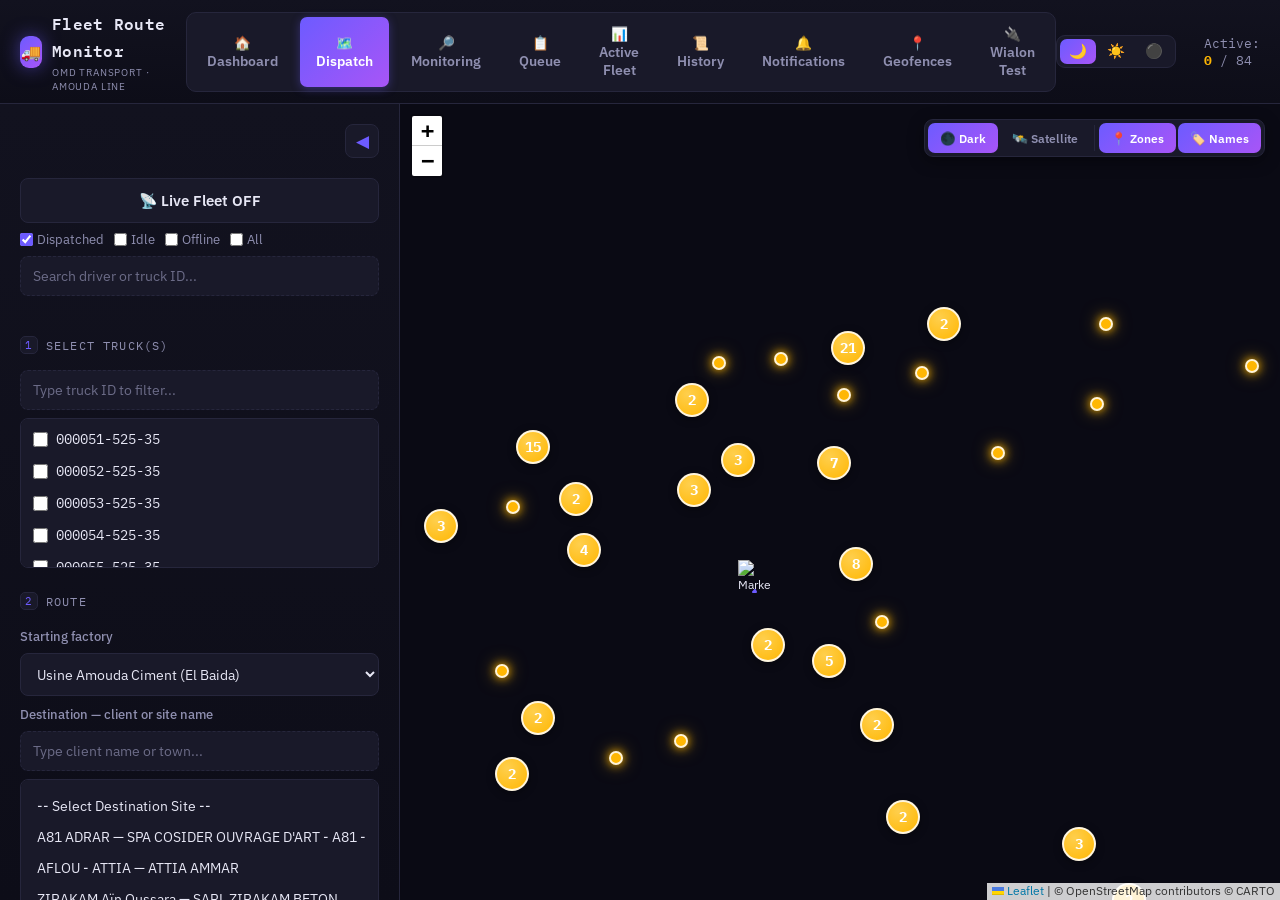
==== index.html @ 0a1db9c0 "Create index.html" ====
<!DOCTYPE html>
<html lang="en">
<head>
    <meta charset="UTF-8">
    <meta name="viewport" content="width=device-width, initial-scale=1.0">
    <title>OMD Fleet Route Verification</title>

    <style>
/* required styles */

.leaflet-pane,
.leaflet-tile,
.leaflet-marker-icon,
.leaflet-marker-shadow,
.leaflet-tile-container,
.leaflet-pane > svg,
.leaflet-pane > canvas,
.leaflet-zoom-box,
.leaflet-image-layer,
.leaflet-layer {
	position: absolute;
	left: 0;
	top: 0;
	}
.leaflet-container {
	overflow: hidden;
	}
.leaflet-tile,
.leaflet-marker-icon,
.leaflet-marker-shadow {
	-webkit-user-select: none;
	   -moz-user-select: none;
	        user-select: none;
	  -webkit-user-drag: none;
	}
/* Prevents IE11 from highlighting tiles in blue */
.leaflet-tile::selection {
	background: transparent;
}
/* Safari renders non-retina tile on retina better with this, but Chrome is worse */
.leaflet-safari .leaflet-tile {
	image-rendering: -webkit-optimize-contrast;
	}
/* hack that prevents hw layers "stretching" when loading new tiles */
.leaflet-safari .leaflet-tile-container {
	width: 1600px;
	height: 1600px;
	-webkit-transform-origin: 0 0;
	}
.leaflet-marker-icon,
.leaflet-marker-shadow {
	display: block;
	}
/* .leaflet-container svg: reset svg max-width decleration shipped in Joomla! (joomla.org) 3.x */
/* .leaflet-container img: map is broken in FF if you have max-width: 100% on tiles */
.leaflet-container .leaflet-overlay-pane svg {
	max-width: none !important;
	max-height: none !important;
	}
.leaflet-container .leaflet-marker-pane img,
.leaflet-container .leaflet-shadow-pane img,
.leaflet-container .leaflet-tile-pane img,
.leaflet-container img.leaflet-image-layer,
.leaflet-container .leaflet-tile {
	max-width: none !important;
	max-height: none !important;
	width: auto;
	padding: 0;
	}

.leaflet-container img.leaflet-tile {
	/* See: https://bugs.chromium.org/p/chromium/issues/detail?id=600120 */
	mix-blend-mode: plus-lighter;
}

.leaflet-container.leaflet-touch-zoom {
	-ms-touch-action: pan-x pan-y;
	touch-action: pan-x pan-y;
	}
.leaflet-container.leaflet-touch-drag {
	-ms-touch-action: pinch-zoom;
	/* Fallback for FF which doesn't support pinch-zoom */
	touch-action: none;
	touch-action: pinch-zoom;
}
.leaflet-container.leaflet-touch-drag.leaflet-touch-zoom {
	-ms-touch-action: none;
	touch-action: none;
}
.leaflet-container {
	-webkit-tap-highlight-color: transparent;
}
.leaflet-container a {
	-webkit-tap-highlight-color: rgba(51, 181, 229, 0.4);
}
.leaflet-tile {
	filter: inherit;
	visibility: hidden;
	}
.leaflet-tile-loaded {
	visibility: inherit;
	}
.leaflet-zoom-box {
	width: 0;
	height: 0;
	-moz-box-sizing: border-box;
	     box-sizing: border-box;
	z-index: 800;
	}
/* workaround for https://bugzilla.mozilla.org/show_bug.cgi?id=888319 */
.leaflet-overlay-pane svg {
	-moz-user-select: none;
	}

.leaflet-pane         { z-index: 400; }

.leaflet-tile-pane    { z-index: 200; }
.leaflet-overlay-pane { z-index: 400; }
.leaflet-shadow-pane  { z-index: 500; }
.leaflet-marker-pane  { z-index: 600; }
.leaflet-tooltip-pane   { z-index: 650; }
.leaflet-popup-pane   { z-index: 700; }

.leaflet-map-pane canvas { z-index: 100; }
.leaflet-map-pane svg    { z-index: 200; }

.leaflet-vml-shape {
	width: 1px;
	height: 1px;
	}
.lvml {
	behavior: url(#default#VML);
	display: inline-block;
	position: absolute;
	}


/* control positioning */

.leaflet-control {
	position: relative;
	z-index: 800;
	pointer-events: visiblePainted; /* IE 9-10 doesn't have auto */
	pointer-events: auto;
	}
.leaflet-top,
.leaflet-bottom {
	position: absolute;
	z-index: 1000;
	pointer-events: none;
	}
.leaflet-top {
	top: 0;
	}
.leaflet-right {
	right: 0;
	}
.leaflet-bottom {
	bottom: 0;
	}
.leaflet-left {
	left: 0;
	}
.leaflet-control {
	float: left;
	clear: both;
	}
.leaflet-right .leaflet-control {
	float: right;
	}
.leaflet-top .leaflet-control {
	margin-top: 10px;
	}
.leaflet-bottom .leaflet-control {
	margin-bottom: 10px;
	}
.leaflet-left .leaflet-control {
	margin-left: 10px;
	}
.leaflet-right .leaflet-control {
	margin-right: 10px;
	}


/* zoom and fade animations */

.leaflet-fade-anim .leaflet-popup {
	opacity: 0;
	-webkit-transition: opacity 0.2s linear;
	   -moz-transition: opacity 0.2s linear;
	        transition: opacity 0.2s linear;
	}
.leaflet-fade-anim .leaflet-map-pane .leaflet-popup {
	opacity: 1;
	}
.leaflet-zoom-animated {
	-webkit-transform-origin: 0 0;
	    -ms-transform-origin: 0 0;
	        transform-origin: 0 0;
	}
svg.leaflet-zoom-animated {
	will-change: transform;
}

.leaflet-zoom-anim .leaflet-zoom-animated {
	-webkit-transition: -webkit-transform 0.25s cubic-bezier(0,0,0.25,1);
	   -moz-transition:    -moz-transform 0.25s cubic-bezier(0,0,0.25,1);
	        transition:         transform 0.25s cubic-bezier(0,0,0.25,1);
	}
.leaflet-zoom-anim .leaflet-tile,
.leaflet-pan-anim .leaflet-tile {
	-webkit-transition: none;
	   -moz-transition: none;
	        transition: none;
	}

.leaflet-zoom-anim .leaflet-zoom-hide {
	visibility: hidden;
	}


/* cursors */

.leaflet-interactive {
	cursor: pointer;
	}
.leaflet-grab {
	cursor: -webkit-grab;
	cursor:    -moz-grab;
	cursor:         grab;
	}
.leaflet-crosshair,
.leaflet-crosshair .leaflet-interactive {
	cursor: crosshair;
	}
.leaflet-popup-pane,
.leaflet-control {
	cursor: auto;
	}
.leaflet-dragging .leaflet-grab,
.leaflet-dragging .leaflet-grab .leaflet-interactive,
.leaflet-dragging .leaflet-marker-draggable {
	cursor: move;
	cursor: -webkit-grabbing;
	cursor:    -moz-grabbing;
	cursor:         grabbing;
	}

/* marker & overlays interactivity */
.leaflet-marker-icon,
.leaflet-marker-shadow,
.leaflet-image-layer,
.leaflet-pane > svg path,
.leaflet-tile-container {
	pointer-events: none;
	}

.leaflet-marker-icon.leaflet-interactive,
.leaflet-image-layer.leaflet-interactive,
.leaflet-pane > svg path.leaflet-interactive,
svg.leaflet-image-layer.leaflet-interactive path {
	pointer-events: visiblePainted; /* IE 9-10 doesn't have auto */
	pointer-events: auto;
	}

/* visual tweaks */

.leaflet-container {
	background: #ddd;
	outline-offset: 1px;
	}
.leaflet-container a {
	color: #0078A8;
	}
.leaflet-zoom-box {
	border: 2px dotted #38f;
	background: rgba(255,255,255,0.5);
	}


/* general typography */
.leaflet-container {
	font-family: "Helvetica Neue", Arial, Helvetica, sans-serif;
	font-size: 12px;
	font-size: 0.75rem;
	line-height: 1.5;
	}


/* general toolbar styles */

.leaflet-bar {
	box-shadow: 0 1px 5px rgba(0,0,0,0.65);
	border-radius: 4px;
	}
.leaflet-bar a {
	background-color: #fff;
	border-bottom: 1px solid #ccc;
	width: 26px;
	height: 26px;
	line-height: 26px;
	display: block;
	text-align: center;
	text-decoration: none;
	color: black;
	}
.leaflet-bar a,
.leaflet-control-layers-toggle {
	background-position: 50% 50%;
	background-repeat: no-repeat;
	display: block;
	}
.leaflet-bar a:hover,
.leaflet-bar a:focus {
	background-color: #f4f4f4;
	}
.leaflet-bar a:first-child {
	border-top-left-radius: 4px;
	border-top-right-radius: 4px;
	}
.leaflet-bar a:last-child {
	border-bottom-left-radius: 4px;
	border-bottom-right-radius: 4px;
	border-bottom: none;
	}
.leaflet-bar a.leaflet-disabled {
	cursor: default;
	background-color: #f4f4f4;
	color: #bbb;
	}

.leaflet-touch .leaflet-bar a {
	width: 30px;
	height: 30px;
	line-height: 30px;
	}
.leaflet-touch .leaflet-bar a:first-child {
	border-top-left-radius: 2px;
	border-top-right-radius: 2px;
	}
.leaflet-touch .leaflet-bar a:last-child {
	border-bottom-left-radius: 2px;
	border-bottom-right-radius: 2px;
	}

/* zoom control */

.leaflet-control-zoom-in,
.leaflet-control-zoom-out {
	font: bold 18px 'Lucida Console', Monaco, monospace;
	text-indent: 1px;
	}

.leaflet-touch .leaflet-control-zoom-in, .leaflet-touch .leaflet-control-zoom-out  {
	font-size: 22px;
	}


/* layers control */

.leaflet-control-layers {
	box-shadow: 0 1px 5px rgba(0,0,0,0.4);
	background: #fff;
	border-radius: 5px;
	}
.leaflet-control-layers-toggle {
	background-image: none;
	width: 36px;
	height: 36px;
	}
.leaflet-retina .leaflet-control-layers-toggle {
	background-image: none;
	background-size: 26px 26px;
	}
.leaflet-touch .leaflet-control-layers-toggle {
	width: 44px;
	height: 44px;
	}
.leaflet-control-layers .leaflet-control-layers-list,
.leaflet-control-layers-expanded .leaflet-control-layers-toggle {
	display: none;
	}
.leaflet-control-layers-expanded .leaflet-control-layers-list {
	display: block;
	position: relative;
	}
.leaflet-control-layers-expanded {
	padding: 6px 10px 6px 6px;
	color: #333;
	background: #fff;
	}
.leaflet-control-layers-scrollbar {
	overflow-y: scroll;
	overflow-x: hidden;
	padding-right: 5px;
	}
.leaflet-control-layers-selector {
	margin-top: 2px;
	position: relative;
	top: 1px;
	}
.leaflet-control-layers label {
	display: block;
	font-size: 13px;
	font-size: 1.08333em;
	}
.leaflet-control-layers-separator {
	height: 0;
	border-top: 1px solid #ddd;
	margin: 5px -10px 5px -6px;
	}

/* Default icon URLs */
.leaflet-default-icon-path { /* used only in path-guessing heuristic, see L.Icon.Default */
	background-image: none;
	}


/* attribution and scale controls */

.leaflet-container .leaflet-control-attribution {
	background: #fff;
	background: rgba(255, 255, 255, 0.8);
	margin: 0;
	}
.leaflet-control-attribution,
.leaflet-control-scale-line {
	padding: 0 5px;
	color: #333;
	line-height: 1.4;
	}
.leaflet-control-attribution a {
	text-decoration: none;
	}
.leaflet-control-attribution a:hover,
.leaflet-control-attribution a:focus {
	text-decoration: underline;
	}
.leaflet-attribution-flag {
	display: inline !important;
	vertical-align: baseline !important;
	width: 1em;
	height: 0.6669em;
	}
.leaflet-left .leaflet-control-scale {
	margin-left: 5px;
	}
.leaflet-bottom .leaflet-control-scale {
	margin-bottom: 5px;
	}
.leaflet-control-scale-line {
	border: 2px solid #777;
	border-top: none;
	line-height: 1.1;
	padding: 2px 5px 1px;
	white-space: nowrap;
	-moz-box-sizing: border-box;
	     box-sizing: border-box;
	background: rgba(255, 255, 255, 0.8);
	text-shadow: 1px 1px #fff;
	}
.leaflet-control-scale-line:not(:first-child) {
	border-top: 2px solid #777;
	border-bottom: none;
	margin-top: -2px;
	}
.leaflet-control-scale-line:not(:first-child):not(:last-child) {
	border-bottom: 2px solid #777;
	}

.leaflet-touch .leaflet-control-attribution,
.leaflet-touch .leaflet-control-layers,
.leaflet-touch .leaflet-bar {
	box-shadow: none;
	}
.leaflet-touch .leaflet-control-layers,
.leaflet-touch .leaflet-bar {
	border: 2px solid rgba(0,0,0,0.2);
	background-clip: padding-box;
	}


/* popup */

.leaflet-popup {
	position: absolute;
	text-align: center;
	margin-bottom: 20px;
	}
.leaflet-popup-content-wrapper {
	padding: 1px;
	text-align: left;
	border-radius: 12px;
	}
.leaflet-popup-content {
	margin: 13px 24px 13px 20px;
	line-height: 1.3;
	font-size: 13px;
	font-size: 1.08333em;
	min-height: 1px;
	}
.leaflet-popup-content p {
	margin: 17px 0;
	margin: 1.3em 0;
	}
.leaflet-popup-tip-container {
	width: 40px;
	height: 20px;
	position: absolute;
	left: 50%;
	margin-top: -1px;
	margin-left: -20px;
	overflow: hidden;
	pointer-events: none;
	}
.leaflet-popup-tip {
	width: 17px;
	height: 17px;
	padding: 1px;

	margin: -10px auto 0;
	pointer-events: auto;

	-webkit-transform: rotate(45deg);
	   -moz-transform: rotate(45deg);
	    -ms-transform: rotate(45deg);
	        transform: rotate(45deg);
	}
.leaflet-popup-content-wrapper,
.leaflet-popup-tip {
	background: white;
	color: #333;
	box-shadow: 0 3px 14px rgba(0,0,0,0.4);
	}
.leaflet-container a.leaflet-popup-close-button {
	position: absolute;
	top: 0;
	right: 0;
	border: none;
	text-align: center;
	width: 24px;
	height: 24px;
	font: 16px/24px Tahoma, Verdana, sans-serif;
	color: #757575;
	text-decoration: none;
	background: transparent;
	}
.leaflet-container a.leaflet-popup-close-button:hover,
.leaflet-container a.leaflet-popup-close-button:focus {
	color: #585858;
	}
.leaflet-popup-scrolled {
	overflow: auto;
	}

.leaflet-oldie .leaflet-popup-content-wrapper {
	-ms-zoom: 1;
	}
.leaflet-oldie .leaflet-popup-tip {
	width: 24px;
	margin: 0 auto;

	-ms-filter: "progid:DXImageTransform.Microsoft.Matrix(M11=0.70710678, M12=0.70710678, M21=-0.70710678, M22=0.70710678)";
	filter: progid:DXImageTransform.Microsoft.Matrix(M11=0.70710678, M12=0.70710678, M21=-0.70710678, M22=0.70710678);
	}

.leaflet-oldie .leaflet-control-zoom,
.leaflet-oldie .leaflet-control-layers,
.leaflet-oldie .leaflet-popup-content-wrapper,
.leaflet-oldie .leaflet-popup-tip {
	border: 1px solid #999;
	}


/* div icon */

.leaflet-div-icon {
	background: #fff;
	border: 1px solid #666;
	}


/* Tooltip */
/* Base styles for the element that has a tooltip */
.leaflet-tooltip {
	position: absolute;
	padding: 6px;
	background-color: #fff;
	border: 1px solid #fff;
	border-radius: 3px;
	color: #222;
	white-space: nowrap;
	-webkit-user-select: none;
	-moz-user-select: none;
	-ms-user-select: none;
	user-select: none;
	pointer-events: none;
	box-shadow: 0 1px 3px rgba(0,0,0,0.4);
	}
.leaflet-tooltip.leaflet-interactive {
	cursor: pointer;
	pointer-events: auto;
	}
.leaflet-tooltip-top:before,
.leaflet-tooltip-bottom:before,
.leaflet-tooltip-left:before,
.leaflet-tooltip-right:before {
	position: absolute;
	pointer-events: none;
	border: 6px solid transparent;
	background: transparent;
	content: "";
	}

/* Directions */

.leaflet-tooltip-bottom {
	margin-top: 6px;
}
.leaflet-tooltip-top {
	margin-top: -6px;
}
.leaflet-tooltip-bottom:before,
.leaflet-tooltip-top:before {
	left: 50%;
	margin-left: -6px;
	}
.leaflet-tooltip-top:before {
	bottom: 0;
	margin-bottom: -12px;
	border-top-color: #fff;
	}
.leaflet-tooltip-bottom:before {
	top: 0;
	margin-top: -12px;
	margin-left: -6px;
	border-bottom-color: #fff;
	}
.leaflet-tooltip-left {
	margin-left: -6px;
}
.leaflet-tooltip-right {
	margin-left: 6px;
}
.leaflet-tooltip-left:before,
.leaflet-tooltip-right:before {
	top: 50%;
	margin-top: -6px;
	}
.leaflet-tooltip-left:before {
	right: 0;
	margin-right: -12px;
	border-left-color: #fff;
	}
.leaflet-tooltip-right:before {
	left: 0;
	margin-left: -12px;
	border-right-color: #fff;
	}

/* Printing */

@media print {
	/* Prevent printers from removing background-images of controls. */
	.leaflet-control {
		-webkit-print-color-adjust: exact;
		print-color-adjust: exact;
		}
	}

</style>
    <style>
.leaflet-routing-container, .leaflet-routing-error {
    width: 320px;
    background-color: white;
    padding-top: 4px;
    transition: all 0.2s ease;
    box-sizing: border-box;
}

.leaflet-control-container .leaflet-routing-container-hide {
    width: 32px;
    height: 32px;
}

.leaflet-routing-container h2 {
    font-size: 14px;
}

.leaflet-routing-container h3 {
    font-size: 12px;
    font-weight: normal;
}

.leaflet-routing-collapsible .leaflet-routing-geocoders {
    margin-top: 20px;
}

.leaflet-routing-alt, .leaflet-routing-geocoders, .leaflet-routing-error {
    padding: 6px;
    margin-top: 2px;
    margin-bottom: 6px;
    border-bottom: 1px solid #ccc;
    max-height: 320px;
    overflow-y: auto;
    transition: all 0.2s ease;
}

.leaflet-control-container .leaflet-routing-container-hide .leaflet-routing-alt, 
.leaflet-control-container .leaflet-routing-container-hide .leaflet-routing-geocoders {
    display: none;
}

.leaflet-bar .leaflet-routing-alt:last-child {
    border-bottom: none;
}

.leaflet-routing-alt-minimized {
    color: #888;
    max-height: 64px;
    overflow: hidden;
    cursor: pointer;
}

.leaflet-routing-alt table {
    border-collapse: collapse;
}

.leaflet-routing-alt tr:hover {
    background-color: #eee;
    cursor: pointer;
}

.leaflet-routing-alt::-webkit-scrollbar {
    width: 8px;
}

.leaflet-routing-alt::-webkit-scrollbar-track {
    border-radius: 2px;
    background-color: #eee;
}

.leaflet-routing-alt::-webkit-scrollbar-thumb {
    border-radius: 2px;
    background-color: #888;
}

.leaflet-routing-icon {
    background-image: url('leaflet.routing.icons.png');
    -webkit-background-size: 240px 20px;
    background-size: 240px 20px;
    background-repeat: no-repeat;
    margin: 0;
    content: '';
    display: inline-block;
    vertical-align: top;
    width: 20px;
    height: 20px;
}

.leaflet-routing-icon-continue         { background-position: 0 0; }
.leaflet-routing-icon-sharp-right      { background-position: -20px 0; }
.leaflet-routing-icon-turn-right       { background-position: -40px 0; }
.leaflet-routing-icon-bear-right       { background-position: -60px 0; }
.leaflet-routing-icon-u-turn           { background-position: -80px 0; }
.leaflet-routing-icon-sharp-left       { background-position: -100px 0; }
.leaflet-routing-icon-turn-left        { background-position: -120px 0; }
.leaflet-routing-icon-bear-left        { background-position: -140px 0; }
.leaflet-routing-icon-depart           { background-position: -160px 0; }
.leaflet-routing-icon-enter-roundabout { background-position: -180px 0; }
.leaflet-routing-icon-arrive           { background-position: -200px 0; }
.leaflet-routing-icon-via              { background-position: -220px 0; }

.leaflet-routing-geocoders div {
    padding: 4px 0px 4px 0px;
}

.leaflet-routing-geocoders input {
    width: 303px;
    width: calc(100% - 4px);
    line-height: 1.67;
    border: 1px solid #ccc;
}

.leaflet-routing-geocoders button {
    font: bold 18px 'Lucida Console', Monaco, monospace;
    border: 1px solid #ccc;
    border-radius: 4px;
    background-color: white;
    margin: 0;
    margin-right: 3px;
    float: right;
    cursor: pointer;
    transition: background-color 0.2s ease;
}

.leaflet-routing-add-waypoint:after {
    content: '+';
}

.leaflet-routing-reverse-waypoints:after {
    font-weight: normal;
    content: '\21c5';
}

.leaflet-routing-geocoders button:hover {
    background-color: #eee;
}

.leaflet-routing-geocoders input,.leaflet-routing-remove-waypoint,.leaflet-routing-geocoder {
    position: relative;
}

.leaflet-routing-geocoder-result {
    font: 12px/1.5 "Helvetica Neue", Arial, Helvetica, sans-serif;
    position: absolute;
    max-height: 0;
    overflow: hidden;
    transition: all 0.5s ease;
    z-index: 1000; /* Arbitrary, but try to be above "most" things. */
}

.leaflet-routing-geocoder-result table {
    width: 100%;
    border: 1px solid #ccc;
    border-radius: 0 0 4px 4px;
    background-color: white;
    cursor: pointer;
}

.leaflet-routing-geocoder-result-open {
    max-height: 800px;
}

.leaflet-routing-geocoder-selected, .leaflet-routing-geocoder-result tr:hover {
    background-color: #eee;
}

.leaflet-routing-geocoder-no-results {
    font-style: italic;
    color: #888;
}

.leaflet-routing-remove-waypoint {
    background-color: transparent;
    display: inline-block;
    vertical-align: middle;
    cursor: pointer;
}

.leaflet-routing-remove-waypoint:after {
    position: absolute;
    display: block;
    width: 15px;
    height: 1px;
    z-index: 1;
    right: 1px;
    top: 4px;
    bottom: 0;
    margin: auto;
    padding: 2px;
    font-size: 18px;
    font-weight: bold;
    content: "\00d7";
    text-align: center;
    cursor: pointer;
    color: #ccc;
    background: white;
    padding-bottom: 16px;
    margin-top: -16px;
    padding-right: 4px;
    line-height: 1;
}

.leaflet-routing-remove-waypoint:hover {
    color: black;
}

.leaflet-routing-instruction-distance {
    width: 48px;
}

.leaflet-routing-collapse-btn {
    position: absolute;
    top: 0;
    right: 6px;
    font-size: 24px;
    color: #ccc;
    font-weight: bold;
}

.leaflet-routing-collapse-btn:after {
    content: '\00d7';
}

.leaflet-routing-container-hide .leaflet-routing-collapse-btn {
    position: relative;
    left: 4px;
    top: 4px;
    display: block;
    width: 26px;
    height: 23px;
    background-image: url('routing-icon.png');
}

.leaflet-routing-container-hide .leaflet-routing-collapse-btn:after {
    content: none;
}

.leaflet-top .leaflet-routing-container.leaflet-routing-container-hide {
    margin-top: 10px !important;
}
.leaflet-right .leaflet-routing-container.leaflet-routing-container-hide {
    margin-right: 10px !important;
}
.leaflet-bottom .leaflet-routing-container.leaflet-routing-container-hide {
    margin-bottom: 10px !important;
}
.leaflet-left .leaflet-routing-container.leaflet-routing-container-hide {
    margin-left: 10px !important;
}

@media only screen and (max-width: 640px) {
    .leaflet-routing-container {
        margin: 0 !important;
        padding: 0 !important;
        width: 100%;
        height: 100%;
    }
}

</style>
<style>
.leaflet-cluster-anim .leaflet-marker-icon, .leaflet-cluster-anim .leaflet-marker-shadow {
	-webkit-transition: -webkit-transform 0.3s ease-out, opacity 0.3s ease-in;
	-moz-transition: -moz-transform 0.3s ease-out, opacity 0.3s ease-in;
	-o-transition: -o-transform 0.3s ease-out, opacity 0.3s ease-in;
	transition: transform 0.3s ease-out, opacity 0.3s ease-in;
}

.leaflet-cluster-spider-leg {
	/* stroke-dashoffset (duration and function) should match with leaflet-marker-icon transform in order to track it exactly */
	-webkit-transition: -webkit-stroke-dashoffset 0.3s ease-out, -webkit-stroke-opacity 0.3s ease-in;
	-moz-transition: -moz-stroke-dashoffset 0.3s ease-out, -moz-stroke-opacity 0.3s ease-in;
	-o-transition: -o-stroke-dashoffset 0.3s ease-out, -o-stroke-opacity 0.3s ease-in;
	transition: stroke-dashoffset 0.3s ease-out, stroke-opacity 0.3s ease-in;
}

</style>
<style>
.marker-cluster-small {
	background-color: rgba(181, 226, 140, 0.6);
	}
.marker-cluster-small div {
	background-color: rgba(110, 204, 57, 0.6);
	}

.marker-cluster-medium {
	background-color: rgba(241, 211, 87, 0.6);
	}
.marker-cluster-medium div {
	background-color: rgba(240, 194, 12, 0.6);
	}

.marker-cluster-large {
	background-color: rgba(253, 156, 115, 0.6);
	}
.marker-cluster-large div {
	background-color: rgba(241, 128, 23, 0.6);
	}

	/* IE 6-8 fallback colors */
.leaflet-oldie .marker-cluster-small {
	background-color: rgb(181, 226, 140);
	}
.leaflet-oldie .marker-cluster-small div {
	background-color: rgb(110, 204, 57);
	}

.leaflet-oldie .marker-cluster-medium {
	background-color: rgb(241, 211, 87);
	}
.leaflet-oldie .marker-cluster-medium div {
	background-color: rgb(240, 194, 12);
	}

.leaflet-oldie .marker-cluster-large {
	background-color: rgb(253, 156, 115);
	}
.leaflet-oldie .marker-cluster-large div {
	background-color: rgb(241, 128, 23);
}

.marker-cluster {
	background-clip: padding-box;
	border-radius: 20px;
	}
.marker-cluster div {
	width: 30px;
	height: 30px;
	margin-left: 5px;
	margin-top: 5px;

	text-align: center;
	border-radius: 15px;
	font: 12px "Helvetica Neue", Arial, Helvetica, sans-serif;
	}
.marker-cluster span {
	line-height: 30px;
	}
</style>
    <link rel="preconnect" href="https://fonts.googleapis.com">
    <link href="https://fonts.googleapis.com/css2?family=IBM+Plex+Mono:wght@400;500;600;700&family=IBM+Plex+Sans:wght@400;500;600;700&display=swap" rel="stylesheet">

    <style>
        :root{
            --bg: #0a0a14;
            --panel: #12121f;
            --panel-2: #191929;
            --panel-3: #1f1f34;
            --line: #26263c;
            --text: #e7e7f5;
            --text-dim: #8f8fb0;
            --indigo: #6d5bff;
            --purple: #a855f7;
            --amber: #ffb703;
            --cyan: #22d3ee;
            --red: #f87171;
            --green: #4ade80;
        }
        html[data-theme="light"]{
            --bg: #f4f4f8;
            --panel: #ffffff;
            --panel-2: #f0f0f6;
            --panel-3: #e6e6f0;
            --line: #d7d7e3;
            --text: #17171f;
            --text-dim: #62626f;
            --indigo: #5b45e0;
            --purple: #9333ea;
            --amber: #b45309;
            --cyan: #0891b2;
            --red: #dc2626;
            --green: #16a34a;
        }
        html[data-theme="black"]{
            --bg: #000000;
            --panel: #0a0a0a;
            --panel-2: #131313;
            --panel-3: #1c1c1c;
            --line: #2c2c2c;
            --text: #f2f2f2;
            --text-dim: #8a8a8a;
            --indigo: #7c6bff;
            --purple: #b968ff;
            --amber: #ffc433;
            --cyan: #35e0ff;
            --red: #ff6b6b;
            --green: #5eeb8f;
        }
        *{ box-sizing:border-box; margin:0; padding:0; }
        body,html{ height:100%; overflow:hidden; background:var(--bg); font-family:'IBM Plex Sans', sans-serif; color:var(--text); transition:background .25s ease, color .25s ease; }

        #app-shell{ display:flex; flex-direction:column; height:100vh; width:100vw; }

        /* ---------- Top bar ---------- */
        #topbar{
            display:flex; align-items:center; justify-content:space-between;
            padding:10px 20px; background:linear-gradient(180deg, var(--panel) 0%, #0d0d18 100%);
            border-bottom:1px solid var(--line); z-index:2500;
        }
        .brand{ display:flex; align-items:center; gap:10px; }
        .brand-mark{
            width:32px; height:32px; border-radius:9px;
            background: linear-gradient(135deg, var(--indigo), var(--purple));
            display:flex; align-items:center; justify-content:center;
            font-size:1rem; box-shadow: 0 0 18px rgba(109,91,255,0.5);
        }
        .brand h1{ font-family:'IBM Plex Mono', monospace; font-size:1rem; font-weight:600; letter-spacing:.02em; }
        .brand span{ display:block; font-size:.65rem; color:var(--text-dim); letter-spacing:.08em; text-transform:uppercase; margin-top:1px; }

        #tabs{ display:flex; gap:6px; background:var(--panel-2); padding:4px; border-radius:10px; border:1px solid var(--line); }
        .tab-btn{
            background:transparent; border:none; color:var(--text-dim); font-family:'IBM Plex Sans', sans-serif;
            font-size:.85rem; font-weight:600; padding:8px 16px; border-radius:7px; cursor:pointer; transition:.15s;
        }
        .tab-btn.active{ background:linear-gradient(135deg, var(--indigo), var(--purple)); color:#fff; box-shadow:0 2px 10px rgba(109,91,255,.35); }
        .tab-btn:not(.active):hover{ color:var(--text); background:var(--panel-3); }

        #topbar-stats{ display:flex; align-items:center; gap:14px; font-family:'IBM Plex Mono', monospace; font-size:.8rem; color:var(--text-dim); }
        #theme-toggle{
            display:flex; gap:2px; background:var(--panel-2); border:1px solid var(--line);
            border-radius:9px; padding:3px;
        }
        .theme-btn{
            background:transparent; border:none; font-size:.9rem; padding:5px 9px; border-radius:7px;
            cursor:pointer; transition:.15s; line-height:1;
        }
        .theme-btn.active{ background:linear-gradient(135deg, var(--indigo), var(--purple)); }
        .theme-btn:not(.active):hover{ background:var(--panel-3); }
        #topbar-stats strong{ color:var(--amber); }

        /* ---------- Views ---------- */
        #view-container{ flex:1; position:relative; overflow:hidden; min-height:0; }
        .view{ display:none; height:100%; width:100%; min-height:0; }
        .view.active{ display:flex; }

        /* ---------- Dispatch view: sidebar + map ---------- */
        #sidebar{
            width:400px; min-width:400px;
            background: linear-gradient(180deg, var(--panel) 0%, #0d0d18 100%);
            border-right:1px solid var(--line);
            padding:20px; display:flex; flex-direction:column; gap:16px;
            overflow-y:auto;
            transition: margin-left .38s cubic-bezier(.4,0,.2,1);
        }
        #sidebar.collapsed{ margin-left:-400px; }
        #sidebar::-webkit-scrollbar{ width:8px; }
        #sidebar::-webkit-scrollbar-thumb{ background:var(--line); border-radius:8px; }

        .icon-btn{
            background:var(--panel-2); color:var(--indigo); border:1px solid var(--line);
            font-size:1.05rem; width:34px; height:34px; border-radius:8px; cursor:pointer;
            display:flex; align-items:center; justify-content:center; transition:.15s; flex-shrink:0;
        }
        .icon-btn:hover{ background:#22223a; border-color:var(--indigo); }

        #floating-menu-btn{ position:absolute; top:18px; left:18px; z-index:1500; display:none; box-shadow:0 6px 20px rgba(0,0,0,.5); }

        hr{ border:0; height:1px; background:var(--line); }

        .section-label{
            font-family:'IBM Plex Mono', monospace; font-size:.72rem; color:var(--text-dim);
            text-transform:uppercase; letter-spacing:.1em; display:flex; align-items:center; gap:8px;
        }
        .section-label .num{
            width:18px; height:18px; border-radius:5px; background:var(--panel-2); border:1px solid var(--line);
            display:flex; align-items:center; justify-content:center; color:var(--indigo); font-size:.68rem;
        }

        .form-group{ display:flex; flex-direction:column; gap:8px; }
        label{ font-size:.8rem; color:var(--text-dim); font-weight:500; margin-top:2px; }

        select, input{
            width:100%; padding:10px 12px; background:var(--panel-2); border:1px solid var(--line);
            border-radius:8px; color:var(--text); font-size:.9rem; outline:none; transition:border-color .15s, box-shadow .15s;
            font-family:'IBM Plex Sans', sans-serif;
        }
        select:focus, input:focus{ border-color:var(--indigo); box-shadow:0 0 0 3px rgba(109,91,255,0.15); }

        .search-input{ border-style:dashed; color:var(--text-dim); font-size:.85rem; }
        .search-input:focus{ border-style:solid; color:var(--text); }
        .search-input::placeholder{ color:var(--text-dim); opacity:.7; }

        /* Custom checkbox truck list (multi-select) */
        #truck-list{
            max-height:150px; overflow-y:auto; background:var(--panel-2); border:1px solid var(--line);
            border-radius:8px; padding:4px;
        }
        #truck-list::-webkit-scrollbar{ width:6px; }
        #truck-list::-webkit-scrollbar-thumb{ background:var(--line); border-radius:6px; }
        .truck-row{
            display:flex; align-items:center; gap:8px; padding:7px 8px; border-radius:6px; cursor:pointer;
            font-size:.85rem; transition:.1s;
        }
        .truck-row:hover{ background:var(--panel-3); }
        .truck-row input[type="checkbox"]{ width:15px; height:15px; accent-color:var(--indigo); cursor:pointer; }
        .truck-row.checked{ background:rgba(109,91,255,0.12); color:var(--text); }
        .truck-row .truck-id-label{ font-family:'IBM Plex Mono', monospace; }

        .convoy-chips{ display:flex; flex-wrap:wrap; gap:6px; min-height:0; }
        .chip{
            display:flex; align-items:center; gap:6px; background:var(--panel-3); border:1px solid var(--line);
            padding:4px 8px; border-radius:6px; font-size:.76rem; font-family:'IBM Plex Mono', monospace; color:var(--cyan);
        }
        .chip button{ background:none; border:none; color:var(--text-dim); cursor:pointer; font-size:.85rem; padding:0; line-height:1; }
        .chip button:hover{ color:var(--red); }

        select[size]{ height:150px; overflow-y:auto; }
        select[size] option{ padding:6px 4px; }

        textarea{
            width:100%; padding:10px 12px; background:var(--panel-2); border:1px solid var(--line);
            border-radius:8px; color:var(--text); font-size:.85rem; outline:none; resize:vertical;
            font-family:'IBM Plex Sans', sans-serif;
        }
        textarea:focus{ border-color:var(--indigo); box-shadow:0 0 0 3px rgba(109,91,255,0.15); }

        input[type="file"]{
            padding:8px; font-size:.82rem; color:var(--text-dim);
        }
        input[type="file"]::file-selector-button{
            background:var(--panel-3); color:var(--text); border:1px solid var(--line); border-radius:6px;
            padding:6px 12px; margin-right:10px; cursor:pointer; font-family:'IBM Plex Sans', sans-serif;
        }

        /* ---------- Live Fleet sidebar panel ---------- */
        .live-fleet-panel{ display:flex; flex-direction:column; gap:8px; }
        .live-fleet-filters{
            display:flex; flex-wrap:wrap; gap:10px; font-size:.78rem; color:var(--text-dim);
        }
        .live-fleet-filters label{ display:flex; align-items:center; gap:4px; cursor:pointer; margin:0; font-weight:400; }
        .live-fleet-filters input[type="checkbox"]{ accent-color:var(--indigo); cursor:pointer; }

        #live-fleet-list{ max-height:220px; overflow-y:auto; display:flex; flex-direction:column; gap:4px; }
        #live-fleet-list::-webkit-scrollbar{ width:6px; }
        #live-fleet-list::-webkit-scrollbar-thumb{ background:var(--line); border-radius:6px; }
        .live-fleet-row{
            background:var(--panel-2); border:1px solid var(--line); border-radius:8px; padding:8px 10px;
            cursor:pointer; transition:.12s;
        }
        .live-fleet-row:hover{ border-color:var(--indigo); background:var(--panel-3); }
        .live-fleet-row-main{ display:flex; justify-content:space-between; font-size:.85rem; }
        .live-fleet-driver{ font-weight:600; color:var(--text); }
        .live-fleet-truckid{ font-family:'IBM Plex Mono', monospace; color:var(--text-dim); font-size:.78rem; }
        .live-fleet-row-meta{ display:flex; gap:10px; font-size:.72rem; color:var(--text-dim); margin-top:3px; }
        .live-fleet-dest{ color:var(--indigo); }

        /* ---------- Geofence list ---------- */
        #geofence-list{ display:flex; flex-direction:column; gap:6px; }
        .geofence-row{
            display:flex; justify-content:space-between; align-items:center; gap:10px;
            background:var(--panel-2); border:1px solid var(--line); border-radius:8px; padding:10px 14px; font-size:.88rem;
        }
        .geofence-remove-btn{
            background:none; border:1px solid var(--line); color:var(--text-dim); border-radius:6px;
            width:26px; height:26px; cursor:pointer; transition:.12s;
        }
        .geofence-remove-btn:hover{ color:var(--red); border-color:var(--red); }

        /* ---------- Live truck markers on the map (driver label above dot) ---------- */
        .live-truck-marker{ display:flex; flex-direction:column; align-items:center; pointer-events:none; }
        .live-truck-label{
            background:rgba(18,18,31,0.9); color:#e7e7f5; font-size:.68rem; font-family:'IBM Plex Sans', sans-serif;
            padding:2px 6px; border-radius:5px; white-space:nowrap; margin-bottom:2px; border:1px solid var(--line);
            pointer-events:auto;
        }
        .live-truck-dot{
            width:10px; height:10px; border-radius:50%; border:2px solid rgba(255,255,255,0.85); pointer-events:auto;
        }
        .live-truck-arrow{
            pointer-events:auto;
            display:block;
        }
        #map-viewport.hide-driver-names .live-truck-label{ display:none; }

        .cluster-bubble{
            width:34px; height:34px; border-radius:50%; display:flex; align-items:center; justify-content:center;
            font-family:'IBM Plex Mono', monospace; font-weight:700; font-size:.85rem; color:#fff;
            border:2px solid rgba(255,255,255,0.85); box-shadow:0 2px 8px rgba(0,0,0,.4);
        }
        .cluster-bubble.cluster-site{ background:radial-gradient(circle at 35% 30%, #ffcf4d, var(--amber)); }
        .cluster-bubble.cluster-truck{ background:radial-gradient(circle at 35% 30%, var(--purple), var(--indigo)); }

        button.action-btn{
            width:100%; padding:12px; border:none; border-radius:8px; font-size:.92rem; font-weight:600;
            cursor:pointer; margin-top:4px; transition:.15s; font-family:'IBM Plex Sans', sans-serif;
            background: linear-gradient(135deg, var(--indigo), var(--purple)); color:#fff;
            box-shadow: 0 4px 16px rgba(109,91,255,0.25);
        }
        button.action-btn:hover{ filter:brightness(1.1); transform:translateY(-1px); }
        button.action-btn:disabled{ opacity:.4; cursor:not-allowed; transform:none; filter:none; }
        button.action-btn.secondary{ background:var(--panel-2); border:1px solid var(--line); box-shadow:none; color:var(--text); }
        button.action-btn.secondary:hover{ border-color:var(--amber); color:var(--amber); }
        button.action-btn.secondary.active{ background:rgba(74,222,128,.12); border-color:var(--green); color:var(--green); }
        button.action-btn.small{ padding:8px; font-size:.8rem; margin-top:0; }

        #stats-panel{ background:var(--panel-2); padding:14px; border-radius:10px; border:1px solid var(--line); margin-top:auto; }
        .stat-line{ display:flex; justify-content:space-between; font-size:.88rem; color:var(--text); }
        .stat-line strong{ color:var(--amber); font-family:'IBM Plex Mono', monospace; }
        .stat-sub{ font-size:.72rem; color:var(--text-dim); margin-top:4px; }

        #map-viewport{ flex:1; height:100%; background:var(--bg); transition:width .38s ease; position:relative; }

        #layer-toggle{
            position:absolute; top:15px; right:15px; z-index:1000;
            display:flex; gap:2px; background:var(--panel-2); border:1px solid var(--line);
            border-radius:9px; padding:3px; box-shadow:0 4px 16px rgba(0,0,0,.4);
        }
        .layer-btn{
            background:transparent; border:none; color:var(--text-dim); font-family:'IBM Plex Sans', sans-serif;
            font-size:.78rem; font-weight:600; padding:7px 12px; border-radius:7px; cursor:pointer; transition:.15s;
            white-space:nowrap;
        }
        .layer-btn.active{ background:linear-gradient(135deg, var(--indigo), var(--purple)); color:#fff; }
        .layer-btn:not(.active):hover{ color:var(--text); background:var(--panel-3); }

        .site-glow-marker{ background:var(--amber); border:2px solid rgba(255,255,255,0.85); border-radius:50%; box-shadow:0 0 10px var(--amber), 0 0 18px rgba(255,183,3,0.6); }
        .site-glow-marker.approx{ opacity:0.65; box-shadow:0 0 6px var(--amber); }
        .site-glow-marker.suspect{ background:var(--red); box-shadow:0 0 10px var(--red), 0 0 18px rgba(248,113,113,0.6); }

        .truck-pos-marker{ background:var(--cyan); border:2px solid #fff; border-radius:50%; box-shadow:0 0 10px var(--cyan), 0 0 20px rgba(34,211,238,0.6); animation:pulse 1.8s infinite ease-in-out; }
        .truck-pos-marker.off-route{ background:var(--red); box-shadow:0 0 10px var(--red), 0 0 20px rgba(248,113,113,0.6); animation:pulse-red 1.2s infinite ease-in-out; }
        .truck-pos-marker.unknown-route{ background:var(--amber); box-shadow:0 0 10px var(--amber), 0 0 20px rgba(255,183,3,0.6); }
        @keyframes pulse{
            0%{ box-shadow:0 0 8px var(--cyan), 0 0 14px rgba(34,211,238,.5); }
            50%{ box-shadow:0 0 14px var(--cyan), 0 0 26px rgba(34,211,238,.7); }
            100%{ box-shadow:0 0 8px var(--cyan), 0 0 14px rgba(34,211,238,.5); }
        }
        @keyframes pulse-red{
            0%{ box-shadow:0 0 8px var(--red), 0 0 14px rgba(248,113,113,.5); }
            50%{ box-shadow:0 0 16px var(--red), 0 0 30px rgba(248,113,113,.8); }
            100%{ box-shadow:0 0 8px var(--red), 0 0 14px rgba(248,113,113,.5); }
        }

        .leaflet-popup-content-wrapper{ background:var(--panel); color:var(--text); border:1px solid var(--line); border-radius:8px; }
        .leaflet-popup-tip{ background:var(--panel); }
        .leaflet-container{ font-family:'IBM Plex Sans', sans-serif; }

        /* ---------- Fleet view ---------- */
        #view-fleet{ flex-direction:column; padding:24px 28px; overflow-y:auto; }
        #fleet-header{ display:flex; justify-content:space-between; align-items:flex-end; margin-bottom:18px; flex-wrap:wrap; gap:12px; }
        #fleet-header h2{ font-family:'IBM Plex Mono', monospace; font-size:1.15rem; font-weight:600; }
        #fleet-header p{ color:var(--text-dim); font-size:.85rem; margin-top:4px; }

        .kpi-row{ display:flex; gap:14px; margin-bottom:20px; flex-wrap:wrap; }
        .kpi-card{
            background:var(--panel-2); border:1px solid var(--line); border-radius:10px; padding:14px 18px;
            min-width:150px; flex:1;
        }
        .kpi-card .kpi-value{ font-family:'IBM Plex Mono', monospace; font-size:1.6rem; font-weight:700; color:var(--indigo); }
        .kpi-card.amber .kpi-value{ color:var(--amber); }
        .kpi-card.green .kpi-value{ color:var(--green); }
        .kpi-card.red .kpi-value{ color:var(--red); }
        .kpi-card .kpi-label{ font-size:.75rem; color:var(--text-dim); margin-top:2px; text-transform:uppercase; letter-spacing:.06em; }

        #fleet-table-wrap, #monitoring-table-wrap, #history-table-wrap, #notiflog-table-wrap, #queue-table-wrap{
            background:var(--panel-2); border:1px solid var(--line); border-radius:12px;
            overflow-y:auto; flex:1; min-height:0;
        }
        #fleet-table-wrap thead th, #monitoring-table-wrap thead th, #history-table-wrap thead th,
        #notiflog-table-wrap thead th, #queue-table-wrap thead th{ position:sticky; top:0; z-index:10; }
        table{ width:100%; border-collapse:collapse; font-size:.87rem; }
        thead th{
            text-align:left; padding:12px 16px; background:var(--panel-3); color:var(--text-dim);
            font-size:.72rem; text-transform:uppercase; letter-spacing:.06em; font-weight:600;
            border-bottom:1px solid var(--line);
        }
        tbody td{ padding:12px 16px; border-bottom:1px solid var(--line); vertical-align:middle; }
        tbody tr:last-child td{ border-bottom:none; }
        tbody tr:hover{ background:rgba(109,91,255,0.05); }
        .truck-cell{ font-family:'IBM Plex Mono', monospace; color:var(--cyan); }
        .status-pill{ display:inline-flex; align-items:center; gap:6px; padding:4px 10px; border-radius:20px; font-size:.76rem; font-weight:600; }
        .status-pill.dispatched{ background:rgba(109,91,255,.15); color:var(--indigo); }
        .status-pill.verified{ background:rgba(74,222,128,.15); color:var(--green); }
        .status-pill.off-route{ background:rgba(248,113,113,.15); color:var(--red); }
        .status-pill.unknown-route{ background:rgba(255,183,3,.15); color:var(--amber); }
        .status-pill.arrived{ background:rgba(109,91,255,.18); color:var(--purple); }
        .status-dot{ width:7px; height:7px; border-radius:50%; background:currentColor; }
        .row-actions{ display:flex; gap:6px; }
        .row-actions button{
            background:var(--panel-3); border:1px solid var(--line); color:var(--text-dim); border-radius:6px;
            padding:6px 10px; font-size:.76rem; cursor:pointer; transition:.15s; font-family:'IBM Plex Sans', sans-serif;
        }
        .row-actions button:hover{ color:var(--text); border-color:var(--indigo); }
        .row-actions button.stop:hover{ color:var(--red); border-color:var(--red); }
        #fleet-empty{ padding:60px 20px; text-align:center; color:var(--text-dim); }
        #fleet-empty .big{ font-size:2.2rem; margin-bottom:10px; }

        /* ---------- Wialon test view ---------- */
        #view-wialon{ flex-direction:column; padding:24px 28px; overflow-y:auto; }
        #view-geofences{ flex-direction:column; padding:24px 28px; overflow-y:auto; }
        #view-queue{ flex-direction:column; padding:24px 28px; overflow-y:auto; align-items:center; }
        #view-history{ flex-direction:column; padding:24px 28px; overflow-y:auto; }
        #view-dashboard{ flex-direction:column; padding:24px 28px; overflow-y:auto; }
        #view-monitoring{ flex-direction:column; padding:24px 28px; overflow-y:auto; }
        #view-notifications{ flex-direction:column; padding:24px 28px; overflow-y:auto; }

        .dash-two-col{ display:grid; grid-template-columns:1fr 1fr; gap:16px; }
        @media (max-width: 900px){ .dash-two-col{ grid-template-columns:1fr; } }
        .dash-panel{
            background:var(--panel-2); border:1px solid var(--line); border-radius:12px; padding:16px;
        }
        .dash-panel h3{ font-size:.85rem; font-weight:600; margin-bottom:10px; color:var(--text); }
        .dash-notif-row{
            display:flex; align-items:center; gap:8px; padding:7px 0; border-bottom:1px solid var(--line);
        }
        .dash-notif-row:last-child{ border-bottom:none; }

        .monitoring-filter-btn{
            background:var(--panel-2); border:1px solid var(--line); color:var(--text-dim); border-radius:7px;
            padding:7px 14px; font-size:.82rem; cursor:pointer; transition:.15s; font-family:'IBM Plex Sans', sans-serif;
        }
        .monitoring-filter-btn.active{ background:linear-gradient(135deg, var(--indigo), var(--purple)); color:#fff; border-color:transparent; }
        .monitoring-filter-btn:not(.active):hover{ color:var(--text); border-color:var(--indigo); }
        .monitoring-row:hover{ background:rgba(109,91,255,0.05); cursor:pointer; }

        /* Hidden on screen — only rendered when printing the daily summary */
        #print-summary-area{ display:none; }
        #print-summary-area table{ width:100%; border-collapse:collapse; margin-top:12px; }
        #print-summary-area th, #print-summary-area td{ border:1px solid #333; padding:6px 8px; font-size:12px; text-align:left; }
        @media print{
            body *{ visibility:hidden; }
            #print-summary-area, #print-summary-area *{ visibility:visible; }
            #print-summary-area{
                display:block; position:absolute; top:0; left:0; width:100%;
                color:#000; background:#fff; padding:24px;
            }
        }
        .wialon-result{ padding:16px; border-radius:10px; border:1px solid var(--line); font-size:.88rem; }
        .wialon-result.success{ background:rgba(74,222,128,.08); border-color:rgba(74,222,128,.35); color:var(--green); }
        .wialon-result.error{ background:rgba(248,113,113,.08); border-color:rgba(248,113,113,.35); color:var(--red); }
        .wialon-result.loading{ background:var(--panel-2); color:var(--text-dim); }
        .wialon-result .detail{ color:var(--text); font-family:'IBM Plex Mono', monospace; font-size:.8rem; margin-top:8px; }
        .wialon-unit-list{ margin-top:10px; max-height:200px; overflow-y:auto; background:var(--panel-2); border-radius:8px; padding:8px 12px; }
        .wialon-unit-list div{ padding:3px 0; font-family:'IBM Plex Mono', monospace; font-size:.8rem; color:var(--text); }
    </style>
</head>
<body>

<div id="app-shell">
    <div id="topbar">
        <div class="brand">
            <div class="brand-mark">🚚</div>
            <div>
                <h1>Fleet Route Monitor</h1>
                <span>OMD Transport &middot; Amouda Line</span>
            </div>
        </div>

        <div id="tabs">
            <button class="tab-btn" data-view="dashboard">🏠 Dashboard</button>
            <button class="tab-btn active" data-view="dispatch">🗺️ Dispatch</button>
            <button class="tab-btn" data-view="monitoring">🔎 Monitoring</button>
            <button class="tab-btn" data-view="queue">📋 Queue</button>
            <button class="tab-btn" data-view="fleet">📊 Active Fleet</button>
            <button class="tab-btn" data-view="history">📜 History</button>
            <button class="tab-btn" data-view="notifications">🔔 Notifications</button>
            <button class="tab-btn" data-view="geofences">📍 Geofences</button>
            <button class="tab-btn" data-view="wialon">🔌 Wialon Test</button>
        </div>

        <div id="topbar-stats">
            <div id="theme-toggle">
                <button class="theme-btn active" data-theme="dark" title="Dark theme">🌙</button>
                <button class="theme-btn" data-theme="light" title="Light theme">☀️</button>
                <button class="theme-btn" data-theme="black" title="Black theme">⚫</button>
            </div>
            <span id="topbar-live-stats" style="color:var(--text-dim);"></span>
            <span>Active: <strong id="topbar-active-count">0</strong> / <span id="topbar-fleet-total">—</span></span>
        </div>
    </div>

    <div id="view-container">

        <!-- ================= DASHBOARD VIEW ================= -->
        <div id="view-dashboard" class="view">
            <div id="fleet-header">
                <div>
                    <h2>Dashboard</h2>
                    <p id="dash-connection-status">—</p>
                    <p id="dash-poll-status" style="font-size:.78rem; color:var(--text-dim); margin-top:2px;"></p>
                </div>
            </div>

            <div class="kpi-row">
                <div class="kpi-card"><div class="kpi-value" id="dash-total">—</div><div class="kpi-label">Total fleet</div></div>
                <div class="kpi-card green"><div class="kpi-value" id="dash-moving">0</div><div class="kpi-label">Moving</div></div>
                <div class="kpi-card" style="color:#22d3ee;"><div class="kpi-value" id="dash-idle" style="color:#22d3ee;">0</div><div class="kpi-label">Idle</div></div>
                <div class="kpi-card"><div class="kpi-value" id="dash-offline">0</div><div class="kpi-label">Offline</div></div>
                <div class="kpi-card amber"><div class="kpi-value" id="dash-active-count">0</div><div class="kpi-label">Active dispatches</div></div>
            </div>

            <div class="dash-two-col">
                <div class="dash-panel">
                    <h3>Active dispatches</h3>
                    <div id="dash-active-list"></div>
                </div>
                <div class="dash-panel">
                    <h3>Latest notifications</h3>
                    <div id="dashboard-latest-notifs"></div>
                </div>
            </div>

            <div class="dash-panel" style="margin-top:16px;">
                <h3>Driver ratings <span style="font-weight:400; color:var(--text-dim); font-size:.75rem;">— % of runs completed without a deviation</span></h3>
                <table>
                    <thead><tr><th>Driver</th><th>Total runs</th><th>Deviations</th><th>Score</th></tr></thead>
                    <tbody id="dash-driver-ratings-tbody"></tbody>
                </table>
                <div id="dash-ratings-empty" style="padding:30px; text-align:center; color:var(--text-dim);">No completed runs yet — ratings build up as runs finish.</div>
            </div>
        </div>

        <!-- ================= MONITORING VIEW ================= -->
        <div id="view-monitoring" class="view">
            <div id="fleet-header">
                <div>
                    <h2>Monitoring</h2>
                    <p>Search and filter every truck in the fleet, dispatched or not</p>
                </div>
                <span id="monitoring-count" style="color:var(--text-dim); font-family:'IBM Plex Mono', monospace; font-size:.85rem;">0 / 0</span>
            </div>

            <div style="display:flex; gap:10px; align-items:center; flex-wrap:wrap; margin-bottom:16px;">
                <input type="text" id="monitoring-search" class="search-input" style="max-width:280px;" placeholder="Search driver or truck ID...">
                <button class="monitoring-filter-btn active" data-filter="all">All</button>
                <button class="monitoring-filter-btn" data-filter="dispatched">Dispatched</button>
                <button class="monitoring-filter-btn" data-filter="moving">Moving</button>
                <button class="monitoring-filter-btn" data-filter="idle">Idle</button>
                <button class="monitoring-filter-btn" data-filter="offline">Offline</button>
            </div>

            <div id="monitoring-table-wrap">
                <table>
                    <thead><tr>
                        <th>Truck</th><th>Driver</th><th>Status</th><th>Speed</th><th>Destination</th><th>Updated</th><th></th>
                    </tr></thead>
                    <tbody id="monitoring-tbody"></tbody>
                </table>
            </div>
        </div>

        <!-- ================= DISPATCH VIEW ================= -->
        <div id="view-dispatch" class="view active">
            <button id="floating-menu-btn" class="icon-btn" title="Show panel">☰</button>

            <aside id="sidebar">
                <div style="display:flex; justify-content:flex-end;">
                    <button id="close-sidebar-btn" class="icon-btn" title="Hide panel">◀</button>
                </div>

                <div class="live-fleet-panel">
                    <button id="live-tracking-toggle-btn" class="action-btn secondary">📡 Live Fleet OFF</button>
                    <div class="live-fleet-filters">
                        <label><input type="checkbox" id="filter-dispatched" checked> Dispatched</label>
                        <label><input type="checkbox" id="filter-idle"> Idle</label>
                        <label><input type="checkbox" id="filter-offline"> Offline</label>
                        <label><input type="checkbox" id="filter-all"> All</label>
                    </div>
                    <input type="text" id="live-fleet-search" class="search-input" placeholder="Search driver or truck ID...">
                    <div id="live-fleet-list"></div>
                </div>

                <hr>

                <div class="section-label"><span class="num">1</span> Select Truck(s)</div>
                <div class="form-group">
                    <input type="text" id="truck-search" class="search-input" placeholder="Type truck ID to filter...">
                    <div id="truck-list"></div>
                    <div class="convoy-chips" id="convoy-chips"></div>
                </div>

                <div class="section-label"><span class="num">2</span> Route</div>
                <div class="form-group">
                    <label for="factory-select">Starting factory</label>
                    <select id="factory-select">
                        <option value="amouda">Usine Amouda Ciment (El Baida)</option>
                    </select>

                    <label for="site-search">Destination — client or site name</label>
                    <input type="text" id="site-search" class="search-input" placeholder="Type client name or town...">
                    <select id="site-select" size="6">
                        <option value="">-- Select Destination Site --</option>
                    </select>

                    <button id="start-btn" class="action-btn">&#9654; Start Tracking Run</button>
                </div>

                <hr>

                <div class="section-label"><span class="num">3</span> Verify Position</div>
                <div class="form-group">
                    <label for="active-trucks">Active run</label>
                    <select id="active-trucks">
                        <option value="">-- Select Monitored Truck --</option>
                    </select>

                    <button id="fetch-verify-btn" class="action-btn">📡 Fetch Live Position &amp; Check Route</button>
                    <div id="wialon-fetch-status" style="font-size:.76rem; min-height:16px; margin-top:2px;"></div>

                    <details style="margin-top:6px;">
                        <summary style="cursor:pointer; font-size:.78rem; color:var(--text-dim);">Paste coordinates manually instead</summary>
                        <div class="form-group" style="margin-top:8px;">
                            <input type="text" id="wialon-coords" placeholder="e.g., 36.2341, 2.9845">
                            <button id="verify-btn" class="action-btn secondary small">Check with pasted coordinates</button>
                        </div>
                    </details>
                </div>

                <button id="notify-toggle-btn" class="action-btn secondary" style="margin-top:2px;">🔕 Arrival alerts OFF</button>
                <button id="sound-toggle-btn" class="action-btn secondary" style="margin-top:6px;">🔇 Sound OFF</button>
                <div id="notify-status" style="font-size:.72rem; color:var(--text-dim); margin-top:2px; min-height:14px;"></div>

                <div id="stats-panel">
                    <div class="stat-line">
                        <span>Active monitored fleet</span>
                        <span><strong id="active-count">0</strong> / <span id="fleet-total">&mdash;</span></span>
                    </div>
                    <div class="stat-sub">Amber = sites &middot; red site = suspect coords &middot; cyan/red truck = on/off route &middot; purple outline = real factory zone (Wialon)</div>
                </div>
            </aside>

            <main id="map-viewport">
                <div id="layer-toggle">
                    <button id="layer-btn-dark" class="layer-btn active" title="Dark map">🌑 Dark</button>
                    <button id="layer-btn-satellite" class="layer-btn" title="Satellite imagery">🛰️ Satellite</button>
                    <span style="width:1px; background:var(--line); margin:2px 2px;"></span>
                    <button id="layer-btn-geofences" class="layer-btn active" title="Show/hide geofence zones">📍 Zones</button>
                    <button id="layer-btn-names" class="layer-btn active" title="Show/hide driver name labels">🏷️ Names</button>
                </div>
            </main>
        </div>

        <!-- ================= ACTIVE FLEET VIEW ================= -->
        <div id="view-fleet" class="view">
            <div id="fleet-header">
                <div>
                    <h2>Active Fleet</h2>
                    <p>All trucks currently dispatched and their verification status</p>
                </div>
                <button id="fleet-refresh-btn" class="action-btn small secondary" style="width:auto;">↻ Refresh</button>
            </div>

            <div class="kpi-row">
                <div class="kpi-card">
                    <div class="kpi-value" id="kpi-active">0</div>
                    <div class="kpi-label">Active runs</div>
                </div>
                <div class="kpi-card green">
                    <div class="kpi-value" id="kpi-verified">0</div>
                    <div class="kpi-label">Verified today</div>
                </div>
                <div class="kpi-card amber">
                    <div class="kpi-value" id="kpi-unverified">0</div>
                    <div class="kpi-label">Awaiting first check</div>
                </div>
                <div class="kpi-card red">
                    <div class="kpi-value" id="kpi-offroute">0</div>
                    <div class="kpi-label">Off route</div>
                </div>
                <div class="kpi-card">
                    <div class="kpi-value" id="kpi-fleet">—</div>
                    <div class="kpi-label">Total fleet size</div>
                </div>
            </div>

            <div id="fleet-table-wrap">
                <table id="fleet-table">
                    <thead>
                        <tr>
                            <th>Truck</th>
                            <th>Client</th>
                            <th>Destination</th>
                            <th>Status</th>
                            <th>ETA</th>
                            <th>Last update</th>
                            <th></th>
                        </tr>
                    </thead>
                    <tbody id="fleet-tbody"></tbody>
                </table>
                <div id="fleet-empty" style="display:none;">
                    <div class="big">🛰️</div>
                    <div>No trucks are being tracked yet.</div>
                    <div style="font-size:.8rem; margin-top:4px;">Dispatch a run from the Dispatch tab to see it here.</div>
                </div>
            </div>
        </div>

        <!-- ================= HISTORY VIEW ================= -->
        <div id="view-history" class="view">
            <div id="fleet-header">
                <div>
                    <h2>History</h2>
                    <p>Completed runs — everything that's been stopped from Active Fleet</p>
                </div>
                <div style="display:flex; gap:8px;">
                    <button id="history-export-csv-btn" class="action-btn small secondary" style="width:auto;">⬇️ Export CSV (today)</button>
                    <button id="history-print-btn" class="action-btn small secondary" style="width:auto;">🖨️ Print summary (today)</button>
                </div>
            </div>

            <div class="kpi-row">
                <div class="kpi-card">
                    <div class="kpi-value" id="history-total-today">0</div>
                    <div class="kpi-label">Completed today</div>
                </div>
                <div class="kpi-card red">
                    <div class="kpi-value" id="history-deviations-today">0</div>
                    <div class="kpi-label">Had a deviation today</div>
                </div>
                <div class="kpi-card">
                    <div class="kpi-value" id="history-factory-today">0</div>
                    <div class="kpi-label">Returned to factory today</div>
                </div>
            </div>

            <div id="history-table-wrap">
                <table id="history-table">
                    <thead>
                        <tr>
                            <th>Truck</th>
                            <th>Client</th>
                            <th>Destination</th>
                            <th>Driver</th>
                            <th>Dispatched</th>
                            <th>Stopped</th>
                            <th>Duration</th>
                            <th>Outcome</th>
                        </tr>
                    </thead>
                    <tbody id="history-tbody"></tbody>
                </table>
                <div id="history-empty" style="padding:50px 20px; text-align:center; color:var(--text-dim);">
                    No completed runs yet — stopped runs from Active Fleet will show up here.
                </div>
            </div>
        </div>

        <!-- ================= NOTIFICATIONS LOG VIEW ================= -->
        <div id="view-notifications" class="view">
            <div id="fleet-header">
                <div>
                    <h2>Notifications</h2>
                    <p>Every alert fired this session — off-route, site arrivals, factory returns</p>
                </div>
            </div>
            <div id="notiflog-table-wrap">
                <table>
                    <thead><tr><th>Time</th><th>Type</th><th>Truck</th><th>Message</th></tr></thead>
                    <tbody id="notiflog-tbody"></tbody>
                </table>
                <div id="notiflog-empty" style="padding:50px 20px; text-align:center; color:var(--text-dim);">
                    No notifications fired yet this session.
                </div>
            </div>
        </div>

        <!-- ================= WIALON TEST VIEW ================= -->
        <div id="view-wialon" class="view">
            <div style="max-width:560px; margin:0 auto; padding-top:20px;">
                <div id="fleet-header">
                    <div>
                        <h2>Wialon Connection Test</h2>
                        <p>Paste your token to confirm it authenticates and can see your fleet. Nothing here is saved to the file — you'll need to re-enter it each time you open the app, until we decide how the real integration should handle it.</p>
                    </div>
                </div>

                <div class="form-group" style="margin-top:10px;">
                    <label for="wialon-relay">Relay URL <span style="color:var(--text-dim); font-weight:400;">(Cloudflare Worker — bypasses the CORS block)</span></label>
                    <input type="text" id="wialon-relay" value="https://wialon-relay1.ferdjellahsouhaibomd.workers.dev">

                    <label for="wialon-server">Wialon server</label>
                    <input type="text" id="wialon-server" value="hst-api.wialon.eu">

                    <label for="wialon-token">API token</label>
                    <input type="password" id="wialon-token" placeholder="Paste your Wialon token here">

                    <button id="wialon-test-btn" class="action-btn" style="margin-top:10px;">Test Connection</button>
                </div>

                <div id="wialon-test-result" style="margin-top:20px;"></div>
            </div>
        </div>

        <!-- ================= GEOFENCES VIEW ================= -->
        <div id="view-geofences" class="view">
            <div style="max-width:640px; margin:0 auto; padding-top:20px;">
                <div id="fleet-header">
                    <div>
                        <h2>Geofences</h2>
                        <p>Add a new destination site directly, or bulk-import real zone shapes from Wialon KML exports.</p>
                    </div>
                </div>

                <div class="section-label" style="margin-bottom:10px;">➕ Add a new site</div>
                <div class="form-group">
                    <label for="manual-site-client">Client name</label>
                    <input type="text" id="manual-site-client" placeholder="e.g. EL BAYRAK EQUIPE 1 MATIN">

                    <label for="manual-site-name">Site / destination name</label>
                    <input type="text" id="manual-site-name" placeholder="e.g. ANNABA">

                    <label for="manual-site-coords">Coordinates</label>
                    <input type="text" id="manual-site-coords" placeholder="e.g. 36.6417633, 3.2927783">

                    <button id="manual-site-save-btn" class="action-btn" style="margin-top:8px;">Save site</button>
                </div>
                <div id="manual-site-result" style="margin-top:10px;"></div>

                <hr style="margin:22px 0;">

                <div class="section-label" style="margin-bottom:10px;">📦 Bulk import from Wialon (KML)</div>
                <div class="form-group">
                    <label for="geofence-file-input">Upload KML file(s)</label>
                    <input type="file" id="geofence-file-input" accept=".kml" multiple>

                    <label for="geofence-paste-area" style="margin-top:10px;">...or paste KML content directly</label>
                    <textarea id="geofence-paste-area" rows="6" placeholder="Paste raw KML XML here" style="font-family:'IBM Plex Mono', monospace; font-size:.8rem;"></textarea>
                    <button id="geofence-paste-btn" class="action-btn secondary" style="margin-top:6px;">Add from pasted KML</button>
                </div>

                <div id="geofence-ingest-summary" style="margin-top:14px;"></div>

                <hr style="margin:18px 0;">

                <div class="section-label" style="margin-bottom:10px;">Manually added sites</div>
                <div id="manual-site-list"></div>

                <hr style="margin:18px 0;">

                <div class="section-label" style="margin-bottom:10px;">Loaded KML zones</div>
                <div id="geofence-list"></div>
            </div>
        </div>

        <!-- ================= DISPATCH QUEUE VIEW ================= -->
        <div id="view-queue" class="view">
            <div style="max-width:760px; margin:0 auto; padding-top:20px; width:100%;">
                <div id="fleet-header">
                    <div>
                        <h2>Dispatch Queue</h2>
                        <p>Build up a batch of truck → destination assignments, then dispatch all of them in one operation.</p>
                    </div>
                </div>

                <div style="display:flex; gap:10px; align-items:flex-end; flex-wrap:wrap; margin-top:10px;">
                    <div class="form-group" style="flex:1; min-width:180px;">
                        <label for="queue-truck-select">Truck</label>
                        <select id="queue-truck-select">
                            <option value="">-- Select Truck --</option>
                        </select>
                    </div>
                    <div class="form-group" style="flex:2; min-width:220px;">
                        <label for="queue-site-select">Destination</label>
                        <select id="queue-site-select">
                            <option value="">-- Select Destination --</option>
                        </select>
                    </div>
                    <button id="queue-add-btn" class="action-btn secondary" style="width:auto; padding:10px 18px;">+ Add to Queue</button>
                </div>

                <div id="queue-table-wrap" style="margin-top:20px;">
                    <table id="queue-table">
                        <thead>
                            <tr>
                                <th>Truck</th>
                                <th>Client</th>
                                <th>Destination</th>
                                <th>Driver</th>
                                <th>Status</th>
                                <th></th>
                            </tr>
                        </thead>
                        <tbody id="queue-tbody"></tbody>
                    </table>
                    <div id="queue-empty" style="padding:50px 20px; text-align:center; color:var(--text-dim);">
                        Queue is empty — add trucks above.
                    </div>
                </div>

                <button id="queue-start-btn" class="action-btn" style="margin-top:16px;" disabled>▶ START DISPATCH</button>
            </div>
        </div>

    </div>

    <div id="print-summary-area"></div>
</div>

<script>
/* @preserve
 * Leaflet 1.9.4, a JS library for interactive maps. https://leafletjs.com
 * (c) 2010-2023 Vladimir Agafonkin, (c) 2010-2011 CloudMade
 */
!function(t,e){"object"==typeof exports&&"undefined"!=typeof module?e(exports):"function"==typeof define&&define.amd?define(["exports"],e):e((t="undefined"!=typeof globalThis?globalThis:t||self).leaflet={})}(this,function(t){"use strict";function l(t){for(var e,i,n=1,o=arguments.length;n<o;n++)for(e in i=arguments[n])t[e]=i[e];return t}var R=Object.create||function(t){return N.prototype=t,new N};function N(){}function a(t,e){var i,n=Array.prototype.slice;return t.bind?t.bind.apply(t,n.call(arguments,1)):(i=n.call(arguments,2),function(){return t.apply(e,i.length?i.concat(n.call(arguments)):arguments)})}var D=0;function h(t){return"_leaflet_id"in t||(t._leaflet_id=++D),t._leaflet_id}function j(t,e,i){var n,o,s=function(){n=!1,o&&(r.apply(i,o),o=!1)},r=function(){n?o=arguments:(t.apply(i,arguments),setTimeout(s,e),n=!0)};return r}function H(t,e,i){var n=e[1],e=e[0],o=n-e;return t===n&&i?t:((t-e)%o+o)%o+e}function u(){return!1}function i(t,e){return!1===e?t:(e=Math.pow(10,void 0===e?6:e),Math.round(t*e)/e)}function W(t){return t.trim?t.trim():t.replace(/^\s+|\s+$/g,"")}function F(t){return W(t).split(/\s+/)}function c(t,e){for(var i in Object.prototype.hasOwnProperty.call(t,"options")||(t.options=t.options?R(t.options):{}),e)t.options[i]=e[i];return t.options}function U(t,e,i){var n,o=[];for(n in t)o.push(encodeURIComponent(i?n.toUpperCase():n)+"="+encodeURIComponent(t[n]));return(e&&-1!==e.indexOf("?")?"&":"?")+o.join("&")}var V=/\{ *([\w_ -]+) *\}/g;function q(t,i){return t.replace(V,function(t,e){e=i[e];if(void 0===e)throw new Error("No value provided for variable "+t);return e="function"==typeof e?e(i):e})}var d=Array.isArray||function(t){return"[object Array]"===Object.prototype.toString.call(t)};function G(t,e){for(var i=0;i<t.length;i++)if(t[i]===e)return i;return-1}var K="[data-uri]";function Y(t){return window["webkit"+t]||window["moz"+t]||window["ms"+t]}var X=0;function J(t){var e=+new Date,i=Math.max(0,16-(e-X));return X=e+i,window.setTimeout(t,i)}var $=window.requestAnimationFrame||Y("RequestAnimationFrame")||J,Q=window.cancelAnimationFrame||Y("CancelAnimationFrame")||Y("CancelRequestAnimationFrame")||function(t){window.clearTimeout(t)};function x(t,e,i){if(!i||$!==J)return $.call(window,a(t,e));t.call(e)}function r(t){t&&Q.call(window,t)}var tt={__proto__:null,extend:l,create:R,bind:a,get lastId(){return D},stamp:h,throttle:j,wrapNum:H,falseFn:u,formatNum:i,trim:W,splitWords:F,setOptions:c,getParamString:U,template:q,isArray:d,indexOf:G,emptyImageUrl:K,requestFn:$,cancelFn:Q,requestAnimFrame:x,cancelAnimFrame:r};function et(){}et.extend=function(t){function e(){c(this),this.initialize&&this.initialize.apply(this,arguments),this.callInitHooks()}var i,n=e.__super__=this.prototype,o=R(n);for(i in(o.constructor=e).prototype=o,this)Object.prototype.hasOwnProperty.call(this,i)&&"prototype"!==i&&"__super__"!==i&&(e[i]=this[i]);if(t.statics&&l(e,t.statics),t.includes){var s=t.includes;if("undefined"!=typeof L&&L&&L.Mixin){s=d(s)?s:[s];for(var r=0;r<s.length;r++)s[r]===L.Mixin.Events&&console.warn("Deprecated include of L.Mixin.Events: this property will be removed in future releases, please inherit from L.Evented instead.",(new Error).stack)}l.apply(null,[o].concat(t.includes))}return l(o,t),delete o.statics,delete o.includes,o.options&&(o.options=n.options?R(n.options):{},l(o.options,t.options)),o._initHooks=[],o.callInitHooks=function(){if(!this._initHooksCalled){n.callInitHooks&&n.callInitHooks.call(this),this._initHooksCalled=!0;for(var t=0,e=o._initHooks.length;t<e;t++)o._initHooks[t].call(this)}},e},et.include=function(t){var e=this.prototype.options;return l(this.prototype,t),t.options&&(this.prototype.options=e,this.mergeOptions(t.options)),this},et.mergeOptions=function(t){return l(this.prototype.options,t),this},et.addInitHook=function(t){var e=Array.prototype.slice.call(arguments,1),i="function"==typeof t?t:function(){this[t].apply(this,e)};return this.prototype._initHooks=this.prototype._initHooks||[],this.prototype._initHooks.push(i),this};var e={on:function(t,e,i){if("object"==typeof t)for(var n in t)this._on(n,t[n],e);else for(var o=0,s=(t=F(t)).length;o<s;o++)this._on(t[o],e,i);return this},off:function(t,e,i){if(arguments.length)if("object"==typeof t)for(var n in t)this._off(n,t[n],e);else{t=F(t);for(var o=1===arguments.length,s=0,r=t.length;s<r;s++)o?this._off(t[s]):this._off(t[s],e,i)}else delete this._events;return this},_on:function(t,e,i,n){"function"!=typeof e?console.warn("wrong listener type: "+typeof e):!1===this._listens(t,e,i)&&(e={fn:e,ctx:i=i===this?void 0:i},n&&(e.once=!0),this._events=this._events||{},this._events[t]=this._events[t]||[],this._events[t].push(e))},_off:function(t,e,i){var n,o,s;if(this._events&&(n=this._events[t]))if(1===arguments.length){if(this._firingCount)for(o=0,s=n.length;o<s;o++)n[o].fn=u;delete this._events[t]}else"function"!=typeof e?console.warn("wrong listener type: "+typeof e):!1!==(e=this._listens(t,e,i))&&(i=n[e],this._firingCount&&(i.fn=u,this._events[t]=n=n.slice()),n.splice(e,1))},fire:function(t,e,i){if(this.listens(t,i)){var n=l({},e,{type:t,target:this,sourceTarget:e&&e.sourceTarget||this});if(this._events){var o=this._events[t];if(o){this._firingCount=this._firingCount+1||1;for(var s=0,r=o.length;s<r;s++){var a=o[s],h=a.fn;a.once&&this.off(t,h,a.ctx),h.call(a.ctx||this,n)}this._firingCount--}}i&&this._propagateEvent(n)}return this},listens:function(t,e,i,n){"string"!=typeof t&&console.warn('"string" type argument expected');var o=e,s=("function"!=typeof e&&(n=!!e,i=o=void 0),this._events&&this._events[t]);if(s&&s.length&&!1!==this._listens(t,o,i))return!0;if(n)for(var r in this._eventParents)if(this._eventParents[r].listens(t,e,i,n))return!0;return!1},_listens:function(t,e,i){if(this._events){var n=this._events[t]||[];if(!e)return!!n.length;i===this&&(i=void 0);for(var o=0,s=n.length;o<s;o++)if(n[o].fn===e&&n[o].ctx===i)return o}return!1},once:function(t,e,i){if("object"==typeof t)for(var n in t)this._on(n,t[n],e,!0);else for(var o=0,s=(t=F(t)).length;o<s;o++)this._on(t[o],e,i,!0);return this},addEventParent:function(t){return this._eventParents=this._eventParents||{},this._eventParents[h(t)]=t,this},removeEventParent:function(t){return this._eventParents&&delete this._eventParents[h(t)],this},_propagateEvent:function(t){for(var e in this._eventParents)this._eventParents[e].fire(t.type,l({layer:t.target,propagatedFrom:t.target},t),!0)}},it=(e.addEventListener=e.on,e.removeEventListener=e.clearAllEventListeners=e.off,e.addOneTimeEventListener=e.once,e.fireEvent=e.fire,e.hasEventListeners=e.listens,et.extend(e));function p(t,e,i){this.x=i?Math.round(t):t,this.y=i?Math.round(e):e}var nt=Math.trunc||function(t){return 0<t?Math.floor(t):Math.ceil(t)};function m(t,e,i){return t instanceof p?t:d(t)?new p(t[0],t[1]):null==t?t:"object"==typeof t&&"x"in t&&"y"in t?new p(t.x,t.y):new p(t,e,i)}function f(t,e){if(t)for(var i=e?[t,e]:t,n=0,o=i.length;n<o;n++)this.extend(i[n])}function _(t,e){return!t||t instanceof f?t:new f(t,e)}function s(t,e){if(t)for(var i=e?[t,e]:t,n=0,o=i.length;n<o;n++)this.extend(i[n])}function g(t,e){return t instanceof s?t:new s(t,e)}function v(t,e,i){if(isNaN(t)||isNaN(e))throw new Error("Invalid LatLng object: ("+t+", "+e+")");this.lat=+t,this.lng=+e,void 0!==i&&(this.alt=+i)}function w(t,e,i){return t instanceof v?t:d(t)&&"object"!=typeof t[0]?3===t.length?new v(t[0],t[1],t[2]):2===t.length?new v(t[0],t[1]):null:null==t?t:"object"==typeof t&&"lat"in t?new v(t.lat,"lng"in t?t.lng:t.lon,t.alt):void 0===e?null:new v(t,e,i)}p.prototype={clone:function(){return new p(this.x,this.y)},add:function(t){return this.clone()._add(m(t))},_add:function(t){return this.x+=t.x,this.y+=t.y,this},subtract:function(t){return this.clone()._subtract(m(t))},_subtract:function(t){return this.x-=t.x,this.y-=t.y,this},divideBy:function(t){return this.clone()._divideBy(t)},_divideBy:function(t){return this.x/=t,this.y/=t,this},multiplyBy:function(t){return this.clone()._multiplyBy(t)},_multiplyBy:function(t){return this.x*=t,this.y*=t,this},scaleBy:function(t){return new p(this.x*t.x,this.y*t.y)},unscaleBy:function(t){return new p(this.x/t.x,this.y/t.y)},round:function(){return this.clone()._round()},_round:function(){return this.x=Math.round(this.x),this.y=Math.round(this.y),this},floor:function(){return this.clone()._floor()},_floor:function(){return this.x=Math.floor(this.x),this.y=Math.floor(this.y),this},ceil:function(){return this.clone()._ceil()},_ceil:function(){return this.x=Math.ceil(this.x),this.y=Math.ceil(this.y),this},trunc:function(){return this.clone()._trunc()},_trunc:function(){return this.x=nt(this.x),this.y=nt(this.y),this},distanceTo:function(t){var e=(t=m(t)).x-this.x,t=t.y-this.y;return Math.sqrt(e*e+t*t)},equals:function(t){return(t=m(t)).x===this.x&&t.y===this.y},contains:function(t){return t=m(t),Math.abs(t.x)<=Math.abs(this.x)&&Math.abs(t.y)<=Math.abs(this.y)},toString:function(){return"Point("+i(this.x)+", "+i(this.y)+")"}},f.prototype={extend:function(t){var e,i;if(t){if(t instanceof p||"number"==typeof t[0]||"x"in t)e=i=m(t);else if(e=(t=_(t)).min,i=t.max,!e||!i)return this;this.min||this.max?(this.min.x=Math.min(e.x,this.min.x),this.max.x=Math.max(i.x,this.max.x),this.min.y=Math.min(e.y,this.min.y),this.max.y=Math.max(i.y,this.max.y)):(this.min=e.clone(),this.max=i.clone())}return this},getCenter:function(t){return m((this.min.x+this.max.x)/2,(this.min.y+this.max.y)/2,t)},getBottomLeft:function(){return m(this.min.x,this.max.y)},getTopRight:function(){return m(this.max.x,this.min.y)},getTopLeft:function(){return this.min},getBottomRight:function(){return this.max},getSize:function(){return this.max.subtract(this.min)},contains:function(t){var e,i;return(t=("number"==typeof t[0]||t instanceof p?m:_)(t))instanceof f?(e=t.min,i=t.max):e=i=t,e.x>=this.min.x&&i.x<=this.max.x&&e.y>=this.min.y&&i.y<=this.max.y},intersects:function(t){t=_(t);var e=this.min,i=this.max,n=t.min,t=t.max,o=t.x>=e.x&&n.x<=i.x,t=t.y>=e.y&&n.y<=i.y;return o&&t},overlaps:function(t){t=_(t);var e=this.min,i=this.max,n=t.min,t=t.max,o=t.x>e.x&&n.x<i.x,t=t.y>e.y&&n.y<i.y;return o&&t},isValid:function(){return!(!this.min||!this.max)},pad:function(t){var e=this.min,i=this.max,n=Math.abs(e.x-i.x)*t,t=Math.abs(e.y-i.y)*t;return _(m(e.x-n,e.y-t),m(i.x+n,i.y+t))},equals:function(t){return!!t&&(t=_(t),this.min.equals(t.getTopLeft())&&this.max.equals(t.getBottomRight()))}},s.prototype={extend:function(t){var e,i,n=this._southWest,o=this._northEast;if(t instanceof v)i=e=t;else{if(!(t instanceof s))return t?this.extend(w(t)||g(t)):this;if(e=t._southWest,i=t._northEast,!e||!i)return this}return n||o?(n.lat=Math.min(e.lat,n.lat),n.lng=Math.min(e.lng,n.lng),o.lat=Math.max(i.lat,o.lat),o.lng=Math.max(i.lng,o.lng)):(this._southWest=new v(e.lat,e.lng),this._northEast=new v(i.lat,i.lng)),this},pad:function(t){var e=this._southWest,i=this._northEast,n=Math.abs(e.lat-i.lat)*t,t=Math.abs(e.lng-i.lng)*t;return new s(new v(e.lat-n,e.lng-t),new v(i.lat+n,i.lng+t))},getCenter:function(){return new v((this._southWest.lat+this._northEast.lat)/2,(this._southWest.lng+this._northEast.lng)/2)},getSouthWest:function(){return this._southWest},getNorthEast:function(){return this._northEast},getNorthWest:function(){return new v(this.getNorth(),this.getWest())},getSouthEast:function(){return new v(this.getSouth(),this.getEast())},getWest:function(){return this._southWest.lng},getSouth:function(){return this._southWest.lat},getEast:function(){return this._northEast.lng},getNorth:function(){return this._northEast.lat},contains:function(t){t=("number"==typeof t[0]||t instanceof v||"lat"in t?w:g)(t);var e,i,n=this._southWest,o=this._northEast;return t instanceof s?(e=t.getSouthWest(),i=t.getNorthEast()):e=i=t,e.lat>=n.lat&&i.lat<=o.lat&&e.lng>=n.lng&&i.lng<=o.lng},intersects:function(t){t=g(t);var e=this._southWest,i=this._northEast,n=t.getSouthWest(),t=t.getNorthEast(),o=t.lat>=e.lat&&n.lat<=i.lat,t=t.lng>=e.lng&&n.lng<=i.lng;return o&&t},overlaps:function(t){t=g(t);var e=this._southWest,i=this._northEast,n=t.getSouthWest(),t=t.getNorthEast(),o=t.lat>e.lat&&n.lat<i.lat,t=t.lng>e.lng&&n.lng<i.lng;return o&&t},toBBoxString:function(){return[this.getWest(),this.getSouth(),this.getEast(),this.getNorth()].join(",")},equals:function(t,e){return!!t&&(t=g(t),this._southWest.equals(t.getSouthWest(),e)&&this._northEast.equals(t.getNorthEast(),e))},isValid:function(){return!(!this._southWest||!this._northEast)}};var ot={latLngToPoint:function(t,e){t=this.projection.project(t),e=this.scale(e);return this.transformation._transform(t,e)},pointToLatLng:function(t,e){e=this.scale(e),t=this.transformation.untransform(t,e);return this.projection.unproject(t)},project:function(t){return this.projection.project(t)},unproject:function(t){return this.projection.unproject(t)},scale:function(t){return 256*Math.pow(2,t)},zoom:function(t){return Math.log(t/256)/Math.LN2},getProjectedBounds:function(t){var e;return this.infinite?null:(e=this.projection.bounds,t=this.scale(t),new f(this.transformation.transform(e.min,t),this.transformation.transform(e.max,t)))},infinite:!(v.prototype={equals:function(t,e){return!!t&&(t=w(t),Math.max(Math.abs(this.lat-t.lat),Math.abs(this.lng-t.lng))<=(void 0===e?1e-9:e))},toString:function(t){return"LatLng("+i(this.lat,t)+", "+i(this.lng,t)+")"},distanceTo:function(t){return st.distance(this,w(t))},wrap:function(){return st.wrapLatLng(this)},toBounds:function(t){var t=180*t/40075017,e=t/Math.cos(Math.PI/180*this.lat);return g([this.lat-t,this.lng-e],[this.lat+t,this.lng+e])},clone:function(){return new v(this.lat,this.lng,this.alt)}}),wrapLatLng:function(t){var e=this.wrapLng?H(t.lng,this.wrapLng,!0):t.lng;return new v(this.wrapLat?H(t.lat,this.wrapLat,!0):t.lat,e,t.alt)},wrapLatLngBounds:function(t){var e=t.getCenter(),i=this.wrapLatLng(e),n=e.lat-i.lat,e=e.lng-i.lng;return 0==n&&0==e?t:(i=t.getSouthWest(),t=t.getNorthEast(),new s(new v(i.lat-n,i.lng-e),new v(t.lat-n,t.lng-e)))}},st=l({},ot,{wrapLng:[-180,180],R:6371e3,distance:function(t,e){var i=Math.PI/180,n=t.lat*i,o=e.lat*i,s=Math.sin((e.lat-t.lat)*i/2),e=Math.sin((e.lng-t.lng)*i/2),t=s*s+Math.cos(n)*Math.cos(o)*e*e,i=2*Math.atan2(Math.sqrt(t),Math.sqrt(1-t));return this.R*i}}),rt=6378137,rt={R:rt,MAX_LATITUDE:85.0511287798,project:function(t){var e=Math.PI/180,i=this.MAX_LATITUDE,i=Math.max(Math.min(i,t.lat),-i),i=Math.sin(i*e);return new p(this.R*t.lng*e,this.R*Math.log((1+i)/(1-i))/2)},unproject:function(t){var e=180/Math.PI;return new v((2*Math.atan(Math.exp(t.y/this.R))-Math.PI/2)*e,t.x*e/this.R)},bounds:new f([-(rt=rt*Math.PI),-rt],[rt,rt])};function at(t,e,i,n){d(t)?(this._a=t[0],this._b=t[1],this._c=t[2],this._d=t[3]):(this._a=t,this._b=e,this._c=i,this._d=n)}function ht(t,e,i,n){return new at(t,e,i,n)}at.prototype={transform:function(t,e){return this._transform(t.clone(),e)},_transform:function(t,e){return t.x=(e=e||1)*(this._a*t.x+this._b),t.y=e*(this._c*t.y+this._d),t},untransform:function(t,e){return new p((t.x/(e=e||1)-this._b)/this._a,(t.y/e-this._d)/this._c)}};var lt=l({},st,{code:"EPSG:3857",projection:rt,transformation:ht(lt=.5/(Math.PI*rt.R),.5,-lt,.5)}),ut=l({},lt,{code:"EPSG:900913"});function ct(t){return document.createElementNS("http://www.w3.org/2000/svg",t)}function dt(t,e){for(var i,n,o,s,r="",a=0,h=t.length;a<h;a++){for(i=0,n=(o=t[a]).length;i<n;i++)r+=(i?"L":"M")+(s=o[i]).x+" "+s.y;r+=e?b.svg?"z":"x":""}return r||"M0 0"}var _t=document.documentElement.style,pt="ActiveXObject"in window,mt=pt&&!document.addEventListener,n="msLaunchUri"in navigator&&!("documentMode"in document),ft=y("webkit"),gt=y("android"),vt=y("android 2")||y("android 3"),yt=parseInt(/WebKit\/([0-9]+)|$/.exec(navigator.userAgent)[1],10),yt=gt&&y("Google")&&yt<537&&!("AudioNode"in window),xt=!!window.opera,wt=!n&&y("chrome"),bt=y("gecko")&&!ft&&!xt&&!pt,Pt=!wt&&y("safari"),Lt=y("phantom"),o="OTransition"in _t,Tt=0===navigator.platform.indexOf("Win"),Mt=pt&&"transition"in _t,zt="WebKitCSSMatrix"in window&&"m11"in new window.WebKitCSSMatrix&&!vt,_t="MozPerspective"in _t,Ct=!window.L_DISABLE_3D&&(Mt||zt||_t)&&!o&&!Lt,Zt="undefined"!=typeof orientation||y("mobile"),St=Zt&&ft,Et=Zt&&zt,kt=!window.PointerEvent&&window.MSPointerEvent,Ot=!(!window.PointerEvent&&!kt),At="ontouchstart"in window||!!window.TouchEvent,Bt=!window.L_NO_TOUCH&&(At||Ot),It=Zt&&xt,Rt=Zt&&bt,Nt=1<(window.devicePixelRatio||window.screen.deviceXDPI/window.screen.logicalXDPI),Dt=function(){var t=!1;try{var e=Object.defineProperty({},"passive",{get:function(){t=!0}});window.addEventListener("testPassiveEventSupport",u,e),window.removeEventListener("testPassiveEventSupport",u,e)}catch(t){}return t}(),jt=!!document.createElement("canvas").getContext,Ht=!(!document.createElementNS||!ct("svg").createSVGRect),Wt=!!Ht&&((Wt=document.createElement("div")).innerHTML="<svg/>","http://www.w3.org/2000/svg"===(Wt.firstChild&&Wt.firstChild.namespaceURI));function y(t){return 0<=navigator.userAgent.toLowerCase().indexOf(t)}var b={ie:pt,ielt9:mt,edge:n,webkit:ft,android:gt,android23:vt,androidStock:yt,opera:xt,chrome:wt,gecko:bt,safari:Pt,phantom:Lt,opera12:o,win:Tt,ie3d:Mt,webkit3d:zt,gecko3d:_t,any3d:Ct,mobile:Zt,mobileWebkit:St,mobileWebkit3d:Et,msPointer:kt,pointer:Ot,touch:Bt,touchNative:At,mobileOpera:It,mobileGecko:Rt,retina:Nt,passiveEvents:Dt,canvas:jt,svg:Ht,vml:!Ht&&function(){try{var t=document.createElement("div"),e=(t.innerHTML='<v:shape adj="1"/>',t.firstChild);return e.style.behavior="url(#default#VML)",e&&"object"==typeof e.adj}catch(t){return!1}}(),inlineSvg:Wt,mac:0===navigator.platform.indexOf("Mac"),linux:0===navigator.platform.indexOf("Linux")},Ft=b.msPointer?"MSPointerDown":"pointerdown",Ut=b.msPointer?"MSPointerMove":"pointermove",Vt=b.msPointer?"MSPointerUp":"pointerup",qt=b.msPointer?"MSPointerCancel":"pointercancel",Gt={touchstart:Ft,touchmove:Ut,touchend:Vt,touchcancel:qt},Kt={touchstart:function(t,e){e.MSPOINTER_TYPE_TOUCH&&e.pointerType===e.MSPOINTER_TYPE_TOUCH&&O(e);ee(t,e)},touchmove:ee,touchend:ee,touchcancel:ee},Yt={},Xt=!1;function Jt(t,e,i){return"touchstart"!==e||Xt||(document.addEventListener(Ft,$t,!0),document.addEventListener(Ut,Qt,!0),document.addEventListener(Vt,te,!0),document.addEventListener(qt,te,!0),Xt=!0),Kt[e]?(i=Kt[e].bind(this,i),t.addEventListener(Gt[e],i,!1),i):(console.warn("wrong event specified:",e),u)}function $t(t){Yt[t.pointerId]=t}function Qt(t){Yt[t.pointerId]&&(Yt[t.pointerId]=t)}function te(t){delete Yt[t.pointerId]}function ee(t,e){if(e.pointerType!==(e.MSPOINTER_TYPE_MOUSE||"mouse")){for(var i in e.touches=[],Yt)e.touches.push(Yt[i]);e.changedTouches=[e],t(e)}}var ie=200;function ne(t,i){t.addEventListener("dblclick",i);var n,o=0;function e(t){var e;1!==t.detail?n=t.detail:"mouse"===t.pointerType||t.sourceCapabilities&&!t.sourceCapabilities.firesTouchEvents||((e=Ne(t)).some(function(t){return t instanceof HTMLLabelElement&&t.attributes.for})&&!e.some(function(t){return t instanceof HTMLInputElement||t instanceof HTMLSelectElement})||((e=Date.now())-o<=ie?2===++n&&i(function(t){var e,i,n={};for(i in t)e=t[i],n[i]=e&&e.bind?e.bind(t):e;return(t=n).type="dblclick",n.detail=2,n.isTrusted=!1,n._simulated=!0,n}(t)):n=1,o=e))}return t.addEventListener("click",e),{dblclick:i,simDblclick:e}}var oe,se,re,ae,he,le,ue=we(["transform","webkitTransform","OTransform","MozTransform","msTransform"]),ce=we(["webkitTransition","transition","OTransition","MozTransition","msTransition"]),de="webkitTransition"===ce||"OTransition"===ce?ce+"End":"transitionend";function _e(t){return"string"==typeof t?document.getElementById(t):t}function pe(t,e){var i=t.style[e]||t.currentStyle&&t.currentStyle[e];return"auto"===(i=i&&"auto"!==i||!document.defaultView?i:(t=document.defaultView.getComputedStyle(t,null))?t[e]:null)?null:i}function P(t,e,i){t=document.createElement(t);return t.className=e||"",i&&i.appendChild(t),t}function T(t){var e=t.parentNode;e&&e.removeChild(t)}function me(t){for(;t.firstChild;)t.removeChild(t.firstChild)}function fe(t){var e=t.parentNode;e&&e.lastChild!==t&&e.appendChild(t)}function ge(t){var e=t.parentNode;e&&e.firstChild!==t&&e.insertBefore(t,e.firstChild)}function ve(t,e){return void 0!==t.classList?t.classList.contains(e):0<(t=xe(t)).length&&new RegExp("(^|\\s)"+e+"(\\s|$)").test(t)}function M(t,e){var i;if(void 0!==t.classList)for(var n=F(e),o=0,s=n.length;o<s;o++)t.classList.add(n[o]);else ve(t,e)||ye(t,((i=xe(t))?i+" ":"")+e)}function z(t,e){void 0!==t.classList?t.classList.remove(e):ye(t,W((" "+xe(t)+" ").replace(" "+e+" "," ")))}function ye(t,e){void 0===t.className.baseVal?t.className=e:t.className.baseVal=e}function xe(t){return void 0===(t=t.correspondingElement?t.correspondingElement:t).className.baseVal?t.className:t.className.baseVal}function C(t,e){if("opacity"in t.style)t.style.opacity=e;else if("filter"in t.style){var i=!1,n="DXImageTransform.Microsoft.Alpha";try{i=t.filters.item(n)}catch(t){if(1===e)return}e=Math.round(100*e),i?(i.Enabled=100!==e,i.Opacity=e):t.style.filter+=" progid:"+n+"(opacity="+e+")"}}function we(t){for(var e=document.documentElement.style,i=0;i<t.length;i++)if(t[i]in e)return t[i];return!1}function be(t,e,i){e=e||new p(0,0);t.style[ue]=(b.ie3d?"translate("+e.x+"px,"+e.y+"px)":"translate3d("+e.x+"px,"+e.y+"px,0)")+(i?" scale("+i+")":"")}function Z(t,e){t._leaflet_pos=e,b.any3d?be(t,e):(t.style.left=e.x+"px",t.style.top=e.y+"px")}function Pe(t){return t._leaflet_pos||new p(0,0)}function Le(){S(window,"dragstart",O)}function Te(){k(window,"dragstart",O)}function Me(t){for(;-1===t.tabIndex;)t=t.parentNode;t.style&&(ze(),le=(he=t).style.outlineStyle,t.style.outlineStyle="none",S(window,"keydown",ze))}function ze(){he&&(he.style.outlineStyle=le,le=he=void 0,k(window,"keydown",ze))}function Ce(t){for(;!((t=t.parentNode).offsetWidth&&t.offsetHeight||t===document.body););return t}function Ze(t){var e=t.getBoundingClientRect();return{x:e.width/t.offsetWidth||1,y:e.height/t.offsetHeight||1,boundingClientRect:e}}ae="onselectstart"in document?(re=function(){S(window,"selectstart",O)},function(){k(window,"selectstart",O)}):(se=we(["userSelect","WebkitUserSelect","OUserSelect","MozUserSelect","msUserSelect"]),re=function(){var t;se&&(t=document.documentElement.style,oe=t[se],t[se]="none")},function(){se&&(document.documentElement.style[se]=oe,oe=void 0)});pt={__proto__:null,TRANSFORM:ue,TRANSITION:ce,TRANSITION_END:de,get:_e,getStyle:pe,create:P,remove:T,empty:me,toFront:fe,toBack:ge,hasClass:ve,addClass:M,removeClass:z,setClass:ye,getClass:xe,setOpacity:C,testProp:we,setTransform:be,setPosition:Z,getPosition:Pe,get disableTextSelection(){return re},get enableTextSelection(){return ae},disableImageDrag:Le,enableImageDrag:Te,preventOutline:Me,restoreOutline:ze,getSizedParentNode:Ce,getScale:Ze};function S(t,e,i,n){if(e&&"object"==typeof e)for(var o in e)ke(t,o,e[o],i);else for(var s=0,r=(e=F(e)).length;s<r;s++)ke(t,e[s],i,n);return this}var E="_leaflet_events";function k(t,e,i,n){if(1===arguments.length)Se(t),delete t[E];else if(e&&"object"==typeof e)for(var o in e)Oe(t,o,e[o],i);else if(e=F(e),2===arguments.length)Se(t,function(t){return-1!==G(e,t)});else for(var s=0,r=e.length;s<r;s++)Oe(t,e[s],i,n);return this}function Se(t,e){for(var i in t[E]){var n=i.split(/\d/)[0];e&&!e(n)||Oe(t,n,null,null,i)}}var Ee={mouseenter:"mouseover",mouseleave:"mouseout",wheel:!("onwheel"in window)&&"mousewheel"};function ke(e,t,i,n){var o,s,r=t+h(i)+(n?"_"+h(n):"");e[E]&&e[E][r]||(s=o=function(t){return i.call(n||e,t||window.event)},!b.touchNative&&b.pointer&&0===t.indexOf("touch")?o=Jt(e,t,o):b.touch&&"dblclick"===t?o=ne(e,o):"addEventListener"in e?"touchstart"===t||"touchmove"===t||"wheel"===t||"mousewheel"===t?e.addEventListener(Ee[t]||t,o,!!b.passiveEvents&&{passive:!1}):"mouseenter"===t||"mouseleave"===t?e.addEventListener(Ee[t],o=function(t){t=t||window.event,We(e,t)&&s(t)},!1):e.addEventListener(t,s,!1):e.attachEvent("on"+t,o),e[E]=e[E]||{},e[E][r]=o)}function Oe(t,e,i,n,o){o=o||e+h(i)+(n?"_"+h(n):"");var s,r,i=t[E]&&t[E][o];i&&(!b.touchNative&&b.pointer&&0===e.indexOf("touch")?(n=t,r=i,Gt[s=e]?n.removeEventListener(Gt[s],r,!1):console.warn("wrong event specified:",s)):b.touch&&"dblclick"===e?(n=i,(r=t).removeEventListener("dblclick",n.dblclick),r.removeEventListener("click",n.simDblclick)):"removeEventListener"in t?t.removeEventListener(Ee[e]||e,i,!1):t.detachEvent("on"+e,i),t[E][o]=null)}function Ae(t){return t.stopPropagation?t.stopPropagation():t.originalEvent?t.originalEvent._stopped=!0:t.cancelBubble=!0,this}function Be(t){return ke(t,"wheel",Ae),this}function Ie(t){return S(t,"mousedown touchstart dblclick contextmenu",Ae),t._leaflet_disable_click=!0,this}function O(t){return t.preventDefault?t.preventDefault():t.returnValue=!1,this}function Re(t){return O(t),Ae(t),this}function Ne(t){if(t.composedPath)return t.composedPath();for(var e=[],i=t.target;i;)e.push(i),i=i.parentNode;return e}function De(t,e){var i,n;return e?(n=(i=Ze(e)).boundingClientRect,new p((t.clientX-n.left)/i.x-e.clientLeft,(t.clientY-n.top)/i.y-e.clientTop)):new p(t.clientX,t.clientY)}var je=b.linux&&b.chrome?window.devicePixelRatio:b.mac?3*window.devicePixelRatio:0<window.devicePixelRatio?2*window.devicePixelRatio:1;function He(t){return b.edge?t.wheelDeltaY/2:t.deltaY&&0===t.deltaMode?-t.deltaY/je:t.deltaY&&1===t.deltaMode?20*-t.deltaY:t.deltaY&&2===t.deltaMode?60*-t.deltaY:t.deltaX||t.deltaZ?0:t.wheelDelta?(t.wheelDeltaY||t.wheelDelta)/2:t.detail&&Math.abs(t.detail)<32765?20*-t.detail:t.detail?t.detail/-32765*60:0}function We(t,e){var i=e.relatedTarget;if(!i)return!0;try{for(;i&&i!==t;)i=i.parentNode}catch(t){return!1}return i!==t}var mt={__proto__:null,on:S,off:k,stopPropagation:Ae,disableScrollPropagation:Be,disableClickPropagation:Ie,preventDefault:O,stop:Re,getPropagationPath:Ne,getMousePosition:De,getWheelDelta:He,isExternalTarget:We,addListener:S,removeListener:k},Fe=it.extend({run:function(t,e,i,n){this.stop(),this._el=t,this._inProgress=!0,this._duration=i||.25,this._easeOutPower=1/Math.max(n||.5,.2),this._startPos=Pe(t),this._offset=e.subtract(this._startPos),this._startTime=+new Date,this.fire("start"),this._animate()},stop:function(){this._inProgress&&(this._step(!0),this._complete())},_animate:function(){this._animId=x(this._animate,this),this._step()},_step:function(t){var e=+new Date-this._startTime,i=1e3*this._duration;e<i?this._runFrame(this._easeOut(e/i),t):(this._runFrame(1),this._complete())},_runFrame:function(t,e){t=this._startPos.add(this._offset.multiplyBy(t));e&&t._round(),Z(this._el,t),this.fire("step")},_complete:function(){r(this._animId),this._inProgress=!1,this.fire("end")},_easeOut:function(t){return 1-Math.pow(1-t,this._easeOutPower)}}),A=it.extend({options:{crs:lt,center:void 0,zoom:void 0,minZoom:void 0,maxZoom:void 0,layers:[],maxBounds:void 0,renderer:void 0,zoomAnimation:!0,zoomAnimationThreshold:4,fadeAnimation:!0,markerZoomAnimation:!0,transform3DLimit:8388608,zoomSnap:1,zoomDelta:1,trackResize:!0},initialize:function(t,e){e=c(this,e),this._handlers=[],this._layers={},this._zoomBoundLayers={},this._sizeChanged=!0,this._initContainer(t),this._initLayout(),this._onResize=a(this._onResize,this),this._initEvents(),e.maxBounds&&this.setMaxBounds(e.maxBounds),void 0!==e.zoom&&(this._zoom=this._limitZoom(e.zoom)),e.center&&void 0!==e.zoom&&this.setView(w(e.center),e.zoom,{reset:!0}),this.callInitHooks(),this._zoomAnimated=ce&&b.any3d&&!b.mobileOpera&&this.options.zoomAnimation,this._zoomAnimated&&(this._createAnimProxy(),S(this._proxy,de,this._catchTransitionEnd,this)),this._addLayers(this.options.layers)},setView:function(t,e,i){if((e=void 0===e?this._zoom:this._limitZoom(e),t=this._limitCenter(w(t),e,this.options.maxBounds),i=i||{},this._stop(),this._loaded&&!i.reset&&!0!==i)&&(void 0!==i.animate&&(i.zoom=l({animate:i.animate},i.zoom),i.pan=l({animate:i.animate,duration:i.duration},i.pan)),this._zoom!==e?this._tryAnimatedZoom&&this._tryAnimatedZoom(t,e,i.zoom):this._tryAnimatedPan(t,i.pan)))return clearTimeout(this._sizeTimer),this;return this._resetView(t,e,i.pan&&i.pan.noMoveStart),this},setZoom:function(t,e){return this._loaded?this.setView(this.getCenter(),t,{zoom:e}):(this._zoom=t,this)},zoomIn:function(t,e){return t=t||(b.any3d?this.options.zoomDelta:1),this.setZoom(this._zoom+t,e)},zoomOut:function(t,e){return t=t||(b.any3d?this.options.zoomDelta:1),this.setZoom(this._zoom-t,e)},setZoomAround:function(t,e,i){var n=this.getZoomScale(e),o=this.getSize().divideBy(2),t=(t instanceof p?t:this.latLngToContainerPoint(t)).subtract(o).multiplyBy(1-1/n),n=this.containerPointToLatLng(o.add(t));return this.setView(n,e,{zoom:i})},_getBoundsCenterZoom:function(t,e){e=e||{},t=t.getBounds?t.getBounds():g(t);var i=m(e.paddingTopLeft||e.padding||[0,0]),n=m(e.paddingBottomRight||e.padding||[0,0]),o=this.getBoundsZoom(t,!1,i.add(n));return(o="number"==typeof e.maxZoom?Math.min(e.maxZoom,o):o)===1/0?{center:t.getCenter(),zoom:o}:(e=n.subtract(i).divideBy(2),n=this.project(t.getSouthWest(),o),i=this.project(t.getNorthEast(),o),{center:this.unproject(n.add(i).divideBy(2).add(e),o),zoom:o})},fitBounds:function(t,e){if((t=g(t)).isValid())return t=this._getBoundsCenterZoom(t,e),this.setView(t.center,t.zoom,e);throw new Error("Bounds are not valid.")},fitWorld:function(t){return this.fitBounds([[-90,-180],[90,180]],t)},panTo:function(t,e){return this.setView(t,this._zoom,{pan:e})},panBy:function(t,e){var i;return e=e||{},(t=m(t).round()).x||t.y?(!0===e.animate||this.getSize().contains(t)?(this._panAnim||(this._panAnim=new Fe,this._panAnim.on({step:this._onPanTransitionStep,end:this._onPanTransitionEnd},this)),e.noMoveStart||this.fire("movestart"),!1!==e.animate?(M(this._mapPane,"leaflet-pan-anim"),i=this._getMapPanePos().subtract(t).round(),this._panAnim.run(this._mapPane,i,e.duration||.25,e.easeLinearity)):(this._rawPanBy(t),this.fire("move").fire("moveend"))):this._resetView(this.unproject(this.project(this.getCenter()).add(t)),this.getZoom()),this):this.fire("moveend")},flyTo:function(n,o,t){if(!1===(t=t||{}).animate||!b.any3d)return this.setView(n,o,t);this._stop();var s=this.project(this.getCenter()),r=this.project(n),e=this.getSize(),a=this._zoom,h=(n=w(n),o=void 0===o?a:o,Math.max(e.x,e.y)),i=h*this.getZoomScale(a,o),l=r.distanceTo(s)||1,u=1.42,c=u*u;function d(t){t=(i*i-h*h+(t?-1:1)*c*c*l*l)/(2*(t?i:h)*c*l),t=Math.sqrt(t*t+1)-t;return t<1e-9?-18:Math.log(t)}function _(t){return(Math.exp(t)-Math.exp(-t))/2}function p(t){return(Math.exp(t)+Math.exp(-t))/2}var m=d(0);function f(t){return h*(p(m)*(_(t=m+u*t)/p(t))-_(m))/c}var g=Date.now(),v=(d(1)-m)/u,y=t.duration?1e3*t.duration:1e3*v*.8;return this._moveStart(!0,t.noMoveStart),function t(){var e=(Date.now()-g)/y,i=(1-Math.pow(1-e,1.5))*v;e<=1?(this._flyToFrame=x(t,this),this._move(this.unproject(s.add(r.subtract(s).multiplyBy(f(i)/l)),a),this.getScaleZoom(h/(e=i,h*(p(m)/p(m+u*e))),a),{flyTo:!0})):this._move(n,o)._moveEnd(!0)}.call(this),this},flyToBounds:function(t,e){t=this._getBoundsCenterZoom(t,e);return this.flyTo(t.center,t.zoom,e)},setMaxBounds:function(t){return t=g(t),this.listens("moveend",this._panInsideMaxBounds)&&this.off("moveend",this._panInsideMaxBounds),t.isValid()?(this.options.maxBounds=t,this._loaded&&this._panInsideMaxBounds(),this.on("moveend",this._panInsideMaxBounds)):(this.options.maxBounds=null,this)},setMinZoom:function(t){var e=this.options.minZoom;return this.options.minZoom=t,this._loaded&&e!==t&&(this.fire("zoomlevelschange"),this.getZoom()<this.options.minZoom)?this.setZoom(t):this},setMaxZoom:function(t){var e=this.options.maxZoom;return this.options.maxZoom=t,this._loaded&&e!==t&&(this.fire("zoomlevelschange"),this.getZoom()>this.options.maxZoom)?this.setZoom(t):this},panInsideBounds:function(t,e){this._enforcingBounds=!0;var i=this.getCenter(),t=this._limitCenter(i,this._zoom,g(t));return i.equals(t)||this.panTo(t,e),this._enforcingBounds=!1,this},panInside:function(t,e){var i=m((e=e||{}).paddingTopLeft||e.padding||[0,0]),n=m(e.paddingBottomRight||e.padding||[0,0]),o=this.project(this.getCenter()),t=this.project(t),s=this.getPixelBounds(),i=_([s.min.add(i),s.max.subtract(n)]),s=i.getSize();return i.contains(t)||(this._enforcingBounds=!0,n=t.subtract(i.getCenter()),i=i.extend(t).getSize().subtract(s),o.x+=n.x<0?-i.x:i.x,o.y+=n.y<0?-i.y:i.y,this.panTo(this.unproject(o),e),this._enforcingBounds=!1),this},invalidateSize:function(t){if(!this._loaded)return this;t=l({animate:!1,pan:!0},!0===t?{animate:!0}:t);var e=this.getSize(),i=(this._sizeChanged=!0,this._lastCenter=null,this.getSize()),n=e.divideBy(2).round(),o=i.divideBy(2).round(),n=n.subtract(o);return n.x||n.y?(t.animate&&t.pan?this.panBy(n):(t.pan&&this._rawPanBy(n),this.fire("move"),t.debounceMoveend?(clearTimeout(this._sizeTimer),this._sizeTimer=setTimeout(a(this.fire,this,"moveend"),200)):this.fire("moveend")),this.fire("resize",{oldSize:e,newSize:i})):this},stop:function(){return this.setZoom(this._limitZoom(this._zoom)),this.options.zoomSnap||this.fire("viewreset"),this._stop()},locate:function(t){var e,i;return t=this._locateOptions=l({timeout:1e4,watch:!1},t),"geolocation"in navigator?(e=a(this._handleGeolocationResponse,this),i=a(this._handleGeolocationError,this),t.watch?this._locationWatchId=navigator.geolocation.watchPosition(e,i,t):navigator.geolocation.getCurrentPosition(e,i,t)):this._handleGeolocationError({code:0,message:"Geolocation not supported."}),this},stopLocate:function(){return navigator.geolocation&&navigator.geolocation.clearWatch&&navigator.geolocation.clearWatch(this._locationWatchId),this._locateOptions&&(this._locateOptions.setView=!1),this},_handleGeolocationError:function(t){var e;this._container._leaflet_id&&(e=t.code,t=t.message||(1===e?"permission denied":2===e?"position unavailable":"timeout"),this._locateOptions.setView&&!this._loaded&&this.fitWorld(),this.fire("locationerror",{code:e,message:"Geolocation error: "+t+"."}))},_handleGeolocationResponse:function(t){if(this._container._leaflet_id){var e,i,n=new v(t.coords.latitude,t.coords.longitude),o=n.toBounds(2*t.coords.accuracy),s=this._locateOptions,r=(s.setView&&(e=this.getBoundsZoom(o),this.setView(n,s.maxZoom?Math.min(e,s.maxZoom):e)),{latlng:n,bounds:o,timestamp:t.timestamp});for(i in t.coords)"number"==typeof t.coords[i]&&(r[i]=t.coords[i]);this.fire("locationfound",r)}},addHandler:function(t,e){return e&&(e=this[t]=new e(this),this._handlers.push(e),this.options[t]&&e.enable()),this},remove:function(){if(this._initEvents(!0),this.options.maxBounds&&this.off("moveend",this._panInsideMaxBounds),this._containerId!==this._container._leaflet_id)throw new Error("Map container is being reused by another instance");try{delete this._container._leaflet_id,delete this._containerId}catch(t){this._container._leaflet_id=void 0,this._containerId=void 0}for(var t in void 0!==this._locationWatchId&&this.stopLocate(),this._stop(),T(this._mapPane),this._clearControlPos&&this._clearControlPos(),this._resizeRequest&&(r(this._resizeRequest),this._resizeRequest=null),this._clearHandlers(),this._loaded&&this.fire("unload"),this._layers)this._layers[t].remove();for(t in this._panes)T(this._panes[t]);return this._layers=[],this._panes=[],delete this._mapPane,delete this._renderer,this},createPane:function(t,e){e=P("div","leaflet-pane"+(t?" leaflet-"+t.replace("Pane","")+"-pane":""),e||this._mapPane);return t&&(this._panes[t]=e),e},getCenter:function(){return this._checkIfLoaded(),this._lastCenter&&!this._moved()?this._lastCenter.clone():this.layerPointToLatLng(this._getCenterLayerPoint())},getZoom:function(){return this._zoom},getBounds:function(){var t=this.getPixelBounds();return new s(this.unproject(t.getBottomLeft()),this.unproject(t.getTopRight()))},getMinZoom:function(){return void 0===this.options.minZoom?this._layersMinZoom||0:this.options.minZoom},getMaxZoom:function(){return void 0===this.options.maxZoom?void 0===this._layersMaxZoom?1/0:this._layersMaxZoom:this.options.maxZoom},getBoundsZoom:function(t,e,i){t=g(t),i=m(i||[0,0]);var n=this.getZoom()||0,o=this.getMinZoom(),s=this.getMaxZoom(),r=t.getNorthWest(),t=t.getSouthEast(),i=this.getSize().subtract(i),t=_(this.project(t,n),this.project(r,n)).getSize(),r=b.any3d?this.options.zoomSnap:1,a=i.x/t.x,i=i.y/t.y,t=e?Math.max(a,i):Math.min(a,i),n=this.getScaleZoom(t,n);return r&&(n=Math.round(n/(r/100))*(r/100),n=e?Math.ceil(n/r)*r:Math.floor(n/r)*r),Math.max(o,Math.min(s,n))},getSize:function(){return this._size&&!this._sizeChanged||(this._size=new p(this._container.clientWidth||0,this._container.clientHeight||0),this._sizeChanged=!1),this._size.clone()},getPixelBounds:function(t,e){t=this._getTopLeftPoint(t,e);return new f(t,t.add(this.getSize()))},getPixelOrigin:function(){return this._checkIfLoaded(),this._pixelOrigin},getPixelWorldBounds:function(t){return this.options.crs.getProjectedBounds(void 0===t?this.getZoom():t)},getPane:function(t){return"string"==typeof t?this._panes[t]:t},getPanes:function(){return this._panes},getContainer:function(){return this._container},getZoomScale:function(t,e){var i=this.options.crs;return e=void 0===e?this._zoom:e,i.scale(t)/i.scale(e)},getScaleZoom:function(t,e){var i=this.options.crs,t=(e=void 0===e?this._zoom:e,i.zoom(t*i.scale(e)));return isNaN(t)?1/0:t},project:function(t,e){return e=void 0===e?this._zoom:e,this.options.crs.latLngToPoint(w(t),e)},unproject:function(t,e){return e=void 0===e?this._zoom:e,this.options.crs.pointToLatLng(m(t),e)},layerPointToLatLng:function(t){t=m(t).add(this.getPixelOrigin());return this.unproject(t)},latLngToLayerPoint:function(t){return this.project(w(t))._round()._subtract(this.getPixelOrigin())},wrapLatLng:function(t){return this.options.crs.wrapLatLng(w(t))},wrapLatLngBounds:function(t){return this.options.crs.wrapLatLngBounds(g(t))},distance:function(t,e){return this.options.crs.distance(w(t),w(e))},containerPointToLayerPoint:function(t){return m(t).subtract(this._getMapPanePos())},layerPointToContainerPoint:function(t){return m(t).add(this._getMapPanePos())},containerPointToLatLng:function(t){t=this.containerPointToLayerPoint(m(t));return this.layerPointToLatLng(t)},latLngToContainerPoint:function(t){return this.layerPointToContainerPoint(this.latLngToLayerPoint(w(t)))},mouseEventToContainerPoint:function(t){return De(t,this._container)},mouseEventToLayerPoint:function(t){return this.containerPointToLayerPoint(this.mouseEventToContainerPoint(t))},mouseEventToLatLng:function(t){return this.layerPointToLatLng(this.mouseEventToLayerPoint(t))},_initContainer:function(t){t=this._container=_e(t);if(!t)throw new Error("Map container not found.");if(t._leaflet_id)throw new Error("Map container is already initialized.");S(t,"scroll",this._onScroll,this),this._containerId=h(t)},_initLayout:function(){var t=this._container,e=(this._fadeAnimated=this.options.fadeAnimation&&b.any3d,M(t,"leaflet-container"+(b.touch?" leaflet-touch":"")+(b.retina?" leaflet-retina":"")+(b.ielt9?" leaflet-oldie":"")+(b.safari?" leaflet-safari":"")+(this._fadeAnimated?" leaflet-fade-anim":"")),pe(t,"position"));"absolute"!==e&&"relative"!==e&&"fixed"!==e&&"sticky"!==e&&(t.style.position="relative"),this._initPanes(),this._initControlPos&&this._initControlPos()},_initPanes:function(){var t=this._panes={};this._paneRenderers={},this._mapPane=this.createPane("mapPane",this._container),Z(this._mapPane,new p(0,0)),this.createPane("tilePane"),this.createPane("overlayPane"),this.createPane("shadowPane"),this.createPane("markerPane"),this.createPane("tooltipPane"),this.createPane("popupPane"),this.options.markerZoomAnimation||(M(t.markerPane,"leaflet-zoom-hide"),M(t.shadowPane,"leaflet-zoom-hide"))},_resetView:function(t,e,i){Z(this._mapPane,new p(0,0));var n=!this._loaded,o=(this._loaded=!0,e=this._limitZoom(e),this.fire("viewprereset"),this._zoom!==e);this._moveStart(o,i)._move(t,e)._moveEnd(o),this.fire("viewreset"),n&&this.fire("load")},_moveStart:function(t,e){return t&&this.fire("zoomstart"),e||this.fire("movestart"),this},_move:function(t,e,i,n){void 0===e&&(e=this._zoom);var o=this._zoom!==e;return this._zoom=e,this._lastCenter=t,this._pixelOrigin=this._getNewPixelOrigin(t),n?i&&i.pinch&&this.fire("zoom",i):((o||i&&i.pinch)&&this.fire("zoom",i),this.fire("move",i)),this},_moveEnd:function(t){return t&&this.fire("zoomend"),this.fire("moveend")},_stop:function(){return r(this._flyToFrame),this._panAnim&&this._panAnim.stop(),this},_rawPanBy:function(t){Z(this._mapPane,this._getMapPanePos().subtract(t))},_getZoomSpan:function(){return this.getMaxZoom()-this.getMinZoom()},_panInsideMaxBounds:function(){this._enforcingBounds||this.panInsideBounds(this.options.maxBounds)},_checkIfLoaded:function(){if(!this._loaded)throw new Error("Set map center and zoom first.")},_initEvents:function(t){this._targets={};var e=t?k:S;e((this._targets[h(this._container)]=this)._container,"click dblclick mousedown mouseup mouseover mouseout mousemove contextmenu keypress keydown keyup",this._handleDOMEvent,this),this.options.trackResize&&e(window,"resize",this._onResize,this),b.any3d&&this.options.transform3DLimit&&(t?this.off:this.on).call(this,"moveend",this._onMoveEnd)},_onResize:function(){r(this._resizeRequest),this._resizeRequest=x(function(){this.invalidateSize({debounceMoveend:!0})},this)},_onScroll:function(){this._container.scrollTop=0,this._container.scrollLeft=0},_onMoveEnd:function(){var t=this._getMapPanePos();Math.max(Math.abs(t.x),Math.abs(t.y))>=this.options.transform3DLimit&&this._resetView(this.getCenter(),this.getZoom())},_findEventTargets:function(t,e){for(var i,n=[],o="mouseout"===e||"mouseover"===e,s=t.target||t.srcElement,r=!1;s;){if((i=this._targets[h(s)])&&("click"===e||"preclick"===e)&&this._draggableMoved(i)){r=!0;break}if(i&&i.listens(e,!0)){if(o&&!We(s,t))break;if(n.push(i),o)break}if(s===this._container)break;s=s.parentNode}return n=n.length||r||o||!this.listens(e,!0)?n:[this]},_isClickDisabled:function(t){for(;t&&t!==this._container;){if(t._leaflet_disable_click)return!0;t=t.parentNode}},_handleDOMEvent:function(t){var e,i=t.target||t.srcElement;!this._loaded||i._leaflet_disable_events||"click"===t.type&&this._isClickDisabled(i)||("mousedown"===(e=t.type)&&Me(i),this._fireDOMEvent(t,e))},_mouseEvents:["click","dblclick","mouseover","mouseout","contextmenu"],_fireDOMEvent:function(t,e,i){"click"===t.type&&((a=l({},t)).type="preclick",this._fireDOMEvent(a,a.type,i));var n=this._findEventTargets(t,e);if(i){for(var o=[],s=0;s<i.length;s++)i[s].listens(e,!0)&&o.push(i[s]);n=o.concat(n)}if(n.length){"contextmenu"===e&&O(t);var r,a=n[0],h={originalEvent:t};for("keypress"!==t.type&&"keydown"!==t.type&&"keyup"!==t.type&&(r=a.getLatLng&&(!a._radius||a._radius<=10),h.containerPoint=r?this.latLngToContainerPoint(a.getLatLng()):this.mouseEventToContainerPoint(t),h.layerPoint=this.containerPointToLayerPoint(h.containerPoint),h.latlng=r?a.getLatLng():this.layerPointToLatLng(h.layerPoint)),s=0;s<n.length;s++)if(n[s].fire(e,h,!0),h.originalEvent._stopped||!1===n[s].options.bubblingMouseEvents&&-1!==G(this._mouseEvents,e))return}},_draggableMoved:function(t){return(t=t.dragging&&t.dragging.enabled()?t:this).dragging&&t.dragging.moved()||this.boxZoom&&this.boxZoom.moved()},_clearHandlers:function(){for(var t=0,e=this._handlers.length;t<e;t++)this._handlers[t].disable()},whenReady:function(t,e){return this._loaded?t.call(e||this,{target:this}):this.on("load",t,e),this},_getMapPanePos:function(){return Pe(this._mapPane)||new p(0,0)},_moved:function(){var t=this._getMapPanePos();return t&&!t.equals([0,0])},_getTopLeftPoint:function(t,e){return(t&&void 0!==e?this._getNewPixelOrigin(t,e):this.getPixelOrigin()).subtract(this._getMapPanePos())},_getNewPixelOrigin:function(t,e){var i=this.getSize()._divideBy(2);return this.project(t,e)._subtract(i)._add(this._getMapPanePos())._round()},_latLngToNewLayerPoint:function(t,e,i){i=this._getNewPixelOrigin(i,e);return this.project(t,e)._subtract(i)},_latLngBoundsToNewLayerBounds:function(t,e,i){i=this._getNewPixelOrigin(i,e);return _([this.project(t.getSouthWest(),e)._subtract(i),this.project(t.getNorthWest(),e)._subtract(i),this.project(t.getSouthEast(),e)._subtract(i),this.project(t.getNorthEast(),e)._subtract(i)])},_getCenterLayerPoint:function(){return this.containerPointToLayerPoint(this.getSize()._divideBy(2))},_getCenterOffset:function(t){return this.latLngToLayerPoint(t).subtract(this._getCenterLayerPoint())},_limitCenter:function(t,e,i){var n,o;return!i||(n=this.project(t,e),o=this.getSize().divideBy(2),o=new f(n.subtract(o),n.add(o)),o=this._getBoundsOffset(o,i,e),Math.abs(o.x)<=1&&Math.abs(o.y)<=1)?t:this.unproject(n.add(o),e)},_limitOffset:function(t,e){var i;return e?(i=new f((i=this.getPixelBounds()).min.add(t),i.max.add(t)),t.add(this._getBoundsOffset(i,e))):t},_getBoundsOffset:function(t,e,i){e=_(this.project(e.getNorthEast(),i),this.project(e.getSouthWest(),i)),i=e.min.subtract(t.min),e=e.max.subtract(t.max);return new p(this._rebound(i.x,-e.x),this._rebound(i.y,-e.y))},_rebound:function(t,e){return 0<t+e?Math.round(t-e)/2:Math.max(0,Math.ceil(t))-Math.max(0,Math.floor(e))},_limitZoom:function(t){var e=this.getMinZoom(),i=this.getMaxZoom(),n=b.any3d?this.options.zoomSnap:1;return n&&(t=Math.round(t/n)*n),Math.max(e,Math.min(i,t))},_onPanTransitionStep:function(){this.fire("move")},_onPanTransitionEnd:function(){z(this._mapPane,"leaflet-pan-anim"),this.fire("moveend")},_tryAnimatedPan:function(t,e){t=this._getCenterOffset(t)._trunc();return!(!0!==(e&&e.animate)&&!this.getSize().contains(t))&&(this.panBy(t,e),!0)},_createAnimProxy:function(){var t=this._proxy=P("div","leaflet-proxy leaflet-zoom-animated");this._panes.mapPane.appendChild(t),this.on("zoomanim",function(t){var e=ue,i=this._proxy.style[e];be(this._proxy,this.project(t.center,t.zoom),this.getZoomScale(t.zoom,1)),i===this._proxy.style[e]&&this._animatingZoom&&this._onZoomTransitionEnd()},this),this.on("load moveend",this._animMoveEnd,this),this._on("unload",this._destroyAnimProxy,this)},_destroyAnimProxy:function(){T(this._proxy),this.off("load moveend",this._animMoveEnd,this),delete this._proxy},_animMoveEnd:function(){var t=this.getCenter(),e=this.getZoom();be(this._proxy,this.project(t,e),this.getZoomScale(e,1))},_catchTransitionEnd:function(t){this._animatingZoom&&0<=t.propertyName.indexOf("transform")&&this._onZoomTransitionEnd()},_nothingToAnimate:function(){return!this._container.getElementsByClassName("leaflet-zoom-animated").length},_tryAnimatedZoom:function(t,e,i){if(!this._animatingZoom){if(i=i||{},!this._zoomAnimated||!1===i.animate||this._nothingToAnimate()||Math.abs(e-this._zoom)>this.options.zoomAnimationThreshold)return!1;var n=this.getZoomScale(e),n=this._getCenterOffset(t)._divideBy(1-1/n);if(!0!==i.animate&&!this.getSize().contains(n))return!1;x(function(){this._moveStart(!0,i.noMoveStart||!1)._animateZoom(t,e,!0)},this)}return!0},_animateZoom:function(t,e,i,n){this._mapPane&&(i&&(this._animatingZoom=!0,this._animateToCenter=t,this._animateToZoom=e,M(this._mapPane,"leaflet-zoom-anim")),this.fire("zoomanim",{center:t,zoom:e,noUpdate:n}),this._tempFireZoomEvent||(this._tempFireZoomEvent=this._zoom!==this._animateToZoom),this._move(this._animateToCenter,this._animateToZoom,void 0,!0),setTimeout(a(this._onZoomTransitionEnd,this),250))},_onZoomTransitionEnd:function(){this._animatingZoom&&(this._mapPane&&z(this._mapPane,"leaflet-zoom-anim"),this._animatingZoom=!1,this._move(this._animateToCenter,this._animateToZoom,void 0,!0),this._tempFireZoomEvent&&this.fire("zoom"),delete this._tempFireZoomEvent,this.fire("move"),this._moveEnd(!0))}});function Ue(t){return new B(t)}var B=et.extend({options:{position:"topright"},initialize:function(t){c(this,t)},getPosition:function(){return this.options.position},setPosition:function(t){var e=this._map;return e&&e.removeControl(this),this.options.position=t,e&&e.addControl(this),this},getContainer:function(){return this._container},addTo:function(t){this.remove(),this._map=t;var e=this._container=this.onAdd(t),i=this.getPosition(),t=t._controlCorners[i];return M(e,"leaflet-control"),-1!==i.indexOf("bottom")?t.insertBefore(e,t.firstChild):t.appendChild(e),this._map.on("unload",this.remove,this),this},remove:function(){return this._map&&(T(this._container),this.onRemove&&this.onRemove(this._map),this._map.off("unload",this.remove,this),this._map=null),this},_refocusOnMap:function(t){this._map&&t&&0<t.screenX&&0<t.screenY&&this._map.getContainer().focus()}}),Ve=(A.include({addControl:function(t){return t.addTo(this),this},removeControl:function(t){return t.remove(),this},_initControlPos:function(){var i=this._controlCorners={},n="leaflet-",o=this._controlContainer=P("div",n+"control-container",this._container);function t(t,e){i[t+e]=P("div",n+t+" "+n+e,o)}t("top","left"),t("top","right"),t("bottom","left"),t("bottom","right")},_clearControlPos:function(){for(var t in this._controlCorners)T(this._controlCorners[t]);T(this._controlContainer),delete this._controlCorners,delete this._controlContainer}}),B.extend({options:{collapsed:!0,position:"topright",autoZIndex:!0,hideSingleBase:!1,sortLayers:!1,sortFunction:function(t,e,i,n){return i<n?-1:n<i?1:0}},initialize:function(t,e,i){for(var n in c(this,i),this._layerControlInputs=[],this._layers=[],this._lastZIndex=0,this._handlingClick=!1,this._preventClick=!1,t)this._addLayer(t[n],n);for(n in e)this._addLayer(e[n],n,!0)},onAdd:function(t){this._initLayout(),this._update(),(this._map=t).on("zoomend",this._checkDisabledLayers,this);for(var e=0;e<this._layers.length;e++)this._layers[e].layer.on("add remove",this._onLayerChange,this);return this._container},addTo:function(t){return B.prototype.addTo.call(this,t),this._expandIfNotCollapsed()},onRemove:function(){this._map.off("zoomend",this._checkDisabledLayers,this);for(var t=0;t<this._layers.length;t++)this._layers[t].layer.off("add remove",this._onLayerChange,this)},addBaseLayer:function(t,e){return this._addLayer(t,e),this._map?this._update():this},addOverlay:function(t,e){return this._addLayer(t,e,!0),this._map?this._update():this},removeLayer:function(t){t.off("add remove",this._onLayerChange,this);t=this._getLayer(h(t));return t&&this._layers.splice(this._layers.indexOf(t),1),this._map?this._update():this},expand:function(){M(this._container,"leaflet-control-layers-expanded"),this._section.style.height=null;var t=this._map.getSize().y-(this._container.offsetTop+50);return t<this._section.clientHeight?(M(this._section,"leaflet-control-layers-scrollbar"),this._section.style.height=t+"px"):z(this._section,"leaflet-control-layers-scrollbar"),this._checkDisabledLayers(),this},collapse:function(){return z(this._container,"leaflet-control-layers-expanded"),this},_initLayout:function(){var t="leaflet-control-layers",e=this._container=P("div",t),i=this.options.collapsed,n=(e.setAttribute("aria-haspopup",!0),Ie(e),Be(e),this._section=P("section",t+"-list")),o=(i&&(this._map.on("click",this.collapse,this),S(e,{mouseenter:this._expandSafely,mouseleave:this.collapse},this)),this._layersLink=P("a",t+"-toggle",e));o.href="#",o.title="Layers",o.setAttribute("role","button"),S(o,{keydown:function(t){13===t.keyCode&&this._expandSafely()},click:function(t){O(t),this._expandSafely()}},this),i||this.expand(),this._baseLayersList=P("div",t+"-base",n),this._separator=P("div",t+"-separator",n),this._overlaysList=P("div",t+"-overlays",n),e.appendChild(n)},_getLayer:function(t){for(var e=0;e<this._layers.length;e++)if(this._layers[e]&&h(this._layers[e].layer)===t)return this._layers[e]},_addLayer:function(t,e,i){this._map&&t.on("add remove",this._onLayerChange,this),this._layers.push({layer:t,name:e,overlay:i}),this.options.sortLayers&&this._layers.sort(a(function(t,e){return this.options.sortFunction(t.layer,e.layer,t.name,e.name)},this)),this.options.autoZIndex&&t.setZIndex&&(this._lastZIndex++,t.setZIndex(this._lastZIndex)),this._expandIfNotCollapsed()},_update:function(){if(this._container){me(this._baseLayersList),me(this._overlaysList),this._layerControlInputs=[];for(var t,e,i,n=0,o=0;o<this._layers.length;o++)i=this._layers[o],this._addItem(i),e=e||i.overlay,t=t||!i.overlay,n+=i.overlay?0:1;this.options.hideSingleBase&&(this._baseLayersList.style.display=(t=t&&1<n)?"":"none"),this._separator.style.display=e&&t?"":"none"}return this},_onLayerChange:function(t){this._handlingClick||this._update();var e=this._getLayer(h(t.target)),t=e.overlay?"add"===t.type?"overlayadd":"overlayremove":"add"===t.type?"baselayerchange":null;t&&this._map.fire(t,e)},_createRadioElement:function(t,e){t='<input type="radio" class="leaflet-control-layers-selector" name="'+t+'"'+(e?' checked="checked"':"")+"/>",e=document.createElement("div");return e.innerHTML=t,e.firstChild},_addItem:function(t){var e,i=document.createElement("label"),n=this._map.hasLayer(t.layer),n=(t.overlay?((e=document.createElement("input")).type="checkbox",e.className="leaflet-control-layers-selector",e.defaultChecked=n):e=this._createRadioElement("leaflet-base-layers_"+h(this),n),this._layerControlInputs.push(e),e.layerId=h(t.layer),S(e,"click",this._onInputClick,this),document.createElement("span")),o=(n.innerHTML=" "+t.name,document.createElement("span"));return i.appendChild(o),o.appendChild(e),o.appendChild(n),(t.overlay?this._overlaysList:this._baseLayersList).appendChild(i),this._checkDisabledLayers(),i},_onInputClick:function(){if(!this._preventClick){var t,e,i=this._layerControlInputs,n=[],o=[];this._handlingClick=!0;for(var s=i.length-1;0<=s;s--)t=i[s],e=this._getLayer(t.layerId).layer,t.checked?n.push(e):t.checked||o.push(e);for(s=0;s<o.length;s++)this._map.hasLayer(o[s])&&this._map.removeLayer(o[s]);for(s=0;s<n.length;s++)this._map.hasLayer(n[s])||this._map.addLayer(n[s]);this._handlingClick=!1,this._refocusOnMap()}},_checkDisabledLayers:function(){for(var t,e,i=this._layerControlInputs,n=this._map.getZoom(),o=i.length-1;0<=o;o--)t=i[o],e=this._getLayer(t.layerId).layer,t.disabled=void 0!==e.options.minZoom&&n<e.options.minZoom||void 0!==e.options.maxZoom&&n>e.options.maxZoom},_expandIfNotCollapsed:function(){return this._map&&!this.options.collapsed&&this.expand(),this},_expandSafely:function(){var t=this._section,e=(this._preventClick=!0,S(t,"click",O),this.expand(),this);setTimeout(function(){k(t,"click",O),e._preventClick=!1})}})),qe=B.extend({options:{position:"topleft",zoomInText:'<span aria-hidden="true">+</span>',zoomInTitle:"Zoom in",zoomOutText:'<span aria-hidden="true">&#x2212;</span>',zoomOutTitle:"Zoom out"},onAdd:function(t){var e="leaflet-control-zoom",i=P("div",e+" leaflet-bar"),n=this.options;return this._zoomInButton=this._createButton(n.zoomInText,n.zoomInTitle,e+"-in",i,this._zoomIn),this._zoomOutButton=this._createButton(n.zoomOutText,n.zoomOutTitle,e+"-out",i,this._zoomOut),this._updateDisabled(),t.on("zoomend zoomlevelschange",this._updateDisabled,this),i},onRemove:function(t){t.off("zoomend zoomlevelschange",this._updateDisabled,this)},disable:function(){return this._disabled=!0,this._updateDisabled(),this},enable:function(){return this._disabled=!1,this._updateDisabled(),this},_zoomIn:function(t){!this._disabled&&this._map._zoom<this._map.getMaxZoom()&&this._map.zoomIn(this._map.options.zoomDelta*(t.shiftKey?3:1))},_zoomOut:function(t){!this._disabled&&this._map._zoom>this._map.getMinZoom()&&this._map.zoomOut(this._map.options.zoomDelta*(t.shiftKey?3:1))},_createButton:function(t,e,i,n,o){i=P("a",i,n);return i.innerHTML=t,i.href="#",i.title=e,i.setAttribute("role","button"),i.setAttribute("aria-label",e),Ie(i),S(i,"click",Re),S(i,"click",o,this),S(i,"click",this._refocusOnMap,this),i},_updateDisabled:function(){var t=this._map,e="leaflet-disabled";z(this._zoomInButton,e),z(this._zoomOutButton,e),this._zoomInButton.setAttribute("aria-disabled","false"),this._zoomOutButton.setAttribute("aria-disabled","false"),!this._disabled&&t._zoom!==t.getMinZoom()||(M(this._zoomOutButton,e),this._zoomOutButton.setAttribute("aria-disabled","true")),!this._disabled&&t._zoom!==t.getMaxZoom()||(M(this._zoomInButton,e),this._zoomInButton.setAttribute("aria-disabled","true"))}}),Ge=(A.mergeOptions({zoomControl:!0}),A.addInitHook(function(){this.options.zoomControl&&(this.zoomControl=new qe,this.addControl(this.zoomControl))}),B.extend({options:{position:"bottomleft",maxWidth:100,metric:!0,imperial:!0},onAdd:function(t){var e="leaflet-control-scale",i=P("div",e),n=this.options;return this._addScales(n,e+"-line",i),t.on(n.updateWhenIdle?"moveend":"move",this._update,this),t.whenReady(this._update,this),i},onRemove:function(t){t.off(this.options.updateWhenIdle?"moveend":"move",this._update,this)},_addScales:function(t,e,i){t.metric&&(this._mScale=P("div",e,i)),t.imperial&&(this._iScale=P("div",e,i))},_update:function(){var t=this._map,e=t.getSize().y/2,t=t.distance(t.containerPointToLatLng([0,e]),t.containerPointToLatLng([this.options.maxWidth,e]));this._updateScales(t)},_updateScales:function(t){this.options.metric&&t&&this._updateMetric(t),this.options.imperial&&t&&this._updateImperial(t)},_updateMetric:function(t){var e=this._getRoundNum(t);this._updateScale(this._mScale,e<1e3?e+" m":e/1e3+" km",e/t)},_updateImperial:function(t){var e,i,t=3.2808399*t;5280<t?(i=this._getRoundNum(e=t/5280),this._updateScale(this._iScale,i+" mi",i/e)):(i=this._getRoundNum(t),this._updateScale(this._iScale,i+" ft",i/t))},_updateScale:function(t,e,i){t.style.width=Math.round(this.options.maxWidth*i)+"px",t.innerHTML=e},_getRoundNum:function(t){var e=Math.pow(10,(Math.floor(t)+"").length-1),t=t/e;return e*(t=10<=t?10:5<=t?5:3<=t?3:2<=t?2:1)}})),Ke=B.extend({options:{position:"bottomright",prefix:'<a href="https://leafletjs.com" title="A JavaScript library for interactive maps">'+(b.inlineSvg?'<svg aria-hidden="true" xmlns="http://www.w3.org/2000/svg" width="12" height="8" viewBox="0 0 12 8" class="leaflet-attribution-flag"><path fill="#4C7BE1" d="M0 0h12v4H0z"/><path fill="#FFD500" d="M0 4h12v3H0z"/><path fill="#E0BC00" d="M0 7h12v1H0z"/></svg> ':"")+"Leaflet</a>"},initialize:function(t){c(this,t),this._attributions={}},onAdd:function(t){for(var e in(t.attributionControl=this)._container=P("div","leaflet-control-attribution"),Ie(this._container),t._layers)t._layers[e].getAttribution&&this.addAttribution(t._layers[e].getAttribution());return this._update(),t.on("layeradd",this._addAttribution,this),this._container},onRemove:function(t){t.off("layeradd",this._addAttribution,this)},_addAttribution:function(t){t.layer.getAttribution&&(this.addAttribution(t.layer.getAttribution()),t.layer.once("remove",function(){this.removeAttribution(t.layer.getAttribution())},this))},setPrefix:function(t){return this.options.prefix=t,this._update(),this},addAttribution:function(t){return t&&(this._attributions[t]||(this._attributions[t]=0),this._attributions[t]++,this._update()),this},removeAttribution:function(t){return t&&this._attributions[t]&&(this._attributions[t]--,this._update()),this},_update:function(){if(this._map){var t,e=[];for(t in this._attributions)this._attributions[t]&&e.push(t);var i=[];this.options.prefix&&i.push(this.options.prefix),e.length&&i.push(e.join(", ")),this._container.innerHTML=i.join(' <span aria-hidden="true">|</span> ')}}}),n=(A.mergeOptions({attributionControl:!0}),A.addInitHook(function(){this.options.attributionControl&&(new Ke).addTo(this)}),B.Layers=Ve,B.Zoom=qe,B.Scale=Ge,B.Attribution=Ke,Ue.layers=function(t,e,i){return new Ve(t,e,i)},Ue.zoom=function(t){return new qe(t)},Ue.scale=function(t){return new Ge(t)},Ue.attribution=function(t){return new Ke(t)},et.extend({initialize:function(t){this._map=t},enable:function(){return this._enabled||(this._enabled=!0,this.addHooks()),this},disable:function(){return this._enabled&&(this._enabled=!1,this.removeHooks()),this},enabled:function(){return!!this._enabled}})),ft=(n.addTo=function(t,e){return t.addHandler(e,this),this},{Events:e}),Ye=b.touch?"touchstart mousedown":"mousedown",Xe=it.extend({options:{clickTolerance:3},initialize:function(t,e,i,n){c(this,n),this._element=t,this._dragStartTarget=e||t,this._preventOutline=i},enable:function(){this._enabled||(S(this._dragStartTarget,Ye,this._onDown,this),this._enabled=!0)},disable:function(){this._enabled&&(Xe._dragging===this&&this.finishDrag(!0),k(this._dragStartTarget,Ye,this._onDown,this),this._enabled=!1,this._moved=!1)},_onDown:function(t){var e,i;this._enabled&&(this._moved=!1,ve(this._element,"leaflet-zoom-anim")||(t.touches&&1!==t.touches.length?Xe._dragging===this&&this.finishDrag():Xe._dragging||t.shiftKey||1!==t.which&&1!==t.button&&!t.touches||((Xe._dragging=this)._preventOutline&&Me(this._element),Le(),re(),this._moving||(this.fire("down"),i=t.touches?t.touches[0]:t,e=Ce(this._element),this._startPoint=new p(i.clientX,i.clientY),this._startPos=Pe(this._element),this._parentScale=Ze(e),i="mousedown"===t.type,S(document,i?"mousemove":"touchmove",this._onMove,this),S(document,i?"mouseup":"touchend touchcancel",this._onUp,this)))))},_onMove:function(t){var e;this._enabled&&(t.touches&&1<t.touches.length?this._moved=!0:!(e=new p((e=t.touches&&1===t.touches.length?t.touches[0]:t).clientX,e.clientY)._subtract(this._startPoint)).x&&!e.y||Math.abs(e.x)+Math.abs(e.y)<this.options.clickTolerance||(e.x/=this._parentScale.x,e.y/=this._parentScale.y,O(t),this._moved||(this.fire("dragstart"),this._moved=!0,M(document.body,"leaflet-dragging"),this._lastTarget=t.target||t.srcElement,window.SVGElementInstance&&this._lastTarget instanceof window.SVGElementInstance&&(this._lastTarget=this._lastTarget.correspondingUseElement),M(this._lastTarget,"leaflet-drag-target")),this._newPos=this._startPos.add(e),this._moving=!0,this._lastEvent=t,this._updatePosition()))},_updatePosition:function(){var t={originalEvent:this._lastEvent};this.fire("predrag",t),Z(this._element,this._newPos),this.fire("drag",t)},_onUp:function(){this._enabled&&this.finishDrag()},finishDrag:function(t){z(document.body,"leaflet-dragging"),this._lastTarget&&(z(this._lastTarget,"leaflet-drag-target"),this._lastTarget=null),k(document,"mousemove touchmove",this._onMove,this),k(document,"mouseup touchend touchcancel",this._onUp,this),Te(),ae();var e=this._moved&&this._moving;this._moving=!1,Xe._dragging=!1,e&&this.fire("dragend",{noInertia:t,distance:this._newPos.distanceTo(this._startPos)})}});function Je(t,e,i){for(var n,o,s,r,a,h,l,u=[1,4,2,8],c=0,d=t.length;c<d;c++)t[c]._code=si(t[c],e);for(s=0;s<4;s++){for(h=u[s],n=[],c=0,o=(d=t.length)-1;c<d;o=c++)r=t[c],a=t[o],r._code&h?a._code&h||((l=oi(a,r,h,e,i))._code=si(l,e),n.push(l)):(a._code&h&&((l=oi(a,r,h,e,i))._code=si(l,e),n.push(l)),n.push(r));t=n}return t}function $e(t,e){var i,n,o,s,r,a,h;if(!t||0===t.length)throw new Error("latlngs not passed");I(t)||(console.warn("latlngs are not flat! Only the first ring will be used"),t=t[0]);for(var l=w([0,0]),u=g(t),c=(u.getNorthWest().distanceTo(u.getSouthWest())*u.getNorthEast().distanceTo(u.getNorthWest())<1700&&(l=Qe(t)),t.length),d=[],_=0;_<c;_++){var p=w(t[_]);d.push(e.project(w([p.lat-l.lat,p.lng-l.lng])))}for(_=r=a=h=0,i=c-1;_<c;i=_++)n=d[_],o=d[i],s=n.y*o.x-o.y*n.x,a+=(n.x+o.x)*s,h+=(n.y+o.y)*s,r+=3*s;u=0===r?d[0]:[a/r,h/r],u=e.unproject(m(u));return w([u.lat+l.lat,u.lng+l.lng])}function Qe(t){for(var e=0,i=0,n=0,o=0;o<t.length;o++){var s=w(t[o]);e+=s.lat,i+=s.lng,n++}return w([e/n,i/n])}var ti,gt={__proto__:null,clipPolygon:Je,polygonCenter:$e,centroid:Qe};function ei(t,e){if(e&&t.length){var i=t=function(t,e){for(var i=[t[0]],n=1,o=0,s=t.length;n<s;n++)(function(t,e){var i=e.x-t.x,e=e.y-t.y;return i*i+e*e})(t[n],t[o])>e&&(i.push(t[n]),o=n);o<s-1&&i.push(t[s-1]);return i}(t,e=e*e),n=i.length,o=new(typeof Uint8Array!=void 0+""?Uint8Array:Array)(n);o[0]=o[n-1]=1,function t(e,i,n,o,s){var r,a,h,l=0;for(a=o+1;a<=s-1;a++)h=ri(e[a],e[o],e[s],!0),l<h&&(r=a,l=h);n<l&&(i[r]=1,t(e,i,n,o,r),t(e,i,n,r,s))}(i,o,e,0,n-1);var s,r=[];for(s=0;s<n;s++)o[s]&&r.push(i[s]);return r}return t.slice()}function ii(t,e,i){return Math.sqrt(ri(t,e,i,!0))}function ni(t,e,i,n,o){var s,r,a,h=n?ti:si(t,i),l=si(e,i);for(ti=l;;){if(!(h|l))return[t,e];if(h&l)return!1;a=si(r=oi(t,e,s=h||l,i,o),i),s===h?(t=r,h=a):(e=r,l=a)}}function oi(t,e,i,n,o){var s,r,a=e.x-t.x,e=e.y-t.y,h=n.min,n=n.max;return 8&i?(s=t.x+a*(n.y-t.y)/e,r=n.y):4&i?(s=t.x+a*(h.y-t.y)/e,r=h.y):2&i?(s=n.x,r=t.y+e*(n.x-t.x)/a):1&i&&(s=h.x,r=t.y+e*(h.x-t.x)/a),new p(s,r,o)}function si(t,e){var i=0;return t.x<e.min.x?i|=1:t.x>e.max.x&&(i|=2),t.y<e.min.y?i|=4:t.y>e.max.y&&(i|=8),i}function ri(t,e,i,n){var o=e.x,e=e.y,s=i.x-o,r=i.y-e,a=s*s+r*r;return 0<a&&(1<(a=((t.x-o)*s+(t.y-e)*r)/a)?(o=i.x,e=i.y):0<a&&(o+=s*a,e+=r*a)),s=t.x-o,r=t.y-e,n?s*s+r*r:new p(o,e)}function I(t){return!d(t[0])||"object"!=typeof t[0][0]&&void 0!==t[0][0]}function ai(t){return console.warn("Deprecated use of _flat, please use L.LineUtil.isFlat instead."),I(t)}function hi(t,e){var i,n,o,s,r,a;if(!t||0===t.length)throw new Error("latlngs not passed");I(t)||(console.warn("latlngs are not flat! Only the first ring will be used"),t=t[0]);for(var h=w([0,0]),l=g(t),u=(l.getNorthWest().distanceTo(l.getSouthWest())*l.getNorthEast().distanceTo(l.getNorthWest())<1700&&(h=Qe(t)),t.length),c=[],d=0;d<u;d++){var _=w(t[d]);c.push(e.project(w([_.lat-h.lat,_.lng-h.lng])))}for(i=d=0;d<u-1;d++)i+=c[d].distanceTo(c[d+1])/2;if(0===i)a=c[0];else for(n=d=0;d<u-1;d++)if(o=c[d],s=c[d+1],i<(n+=r=o.distanceTo(s))){a=[s.x-(r=(n-i)/r)*(s.x-o.x),s.y-r*(s.y-o.y)];break}l=e.unproject(m(a));return w([l.lat+h.lat,l.lng+h.lng])}var vt={__proto__:null,simplify:ei,pointToSegmentDistance:ii,closestPointOnSegment:function(t,e,i){return ri(t,e,i)},clipSegment:ni,_getEdgeIntersection:oi,_getBitCode:si,_sqClosestPointOnSegment:ri,isFlat:I,_flat:ai,polylineCenter:hi},yt={project:function(t){return new p(t.lng,t.lat)},unproject:function(t){return new v(t.y,t.x)},bounds:new f([-180,-90],[180,90])},xt={R:6378137,R_MINOR:6356752.314245179,bounds:new f([-20037508.34279,-15496570.73972],[20037508.34279,18764656.23138]),project:function(t){var e=Math.PI/180,i=this.R,n=t.lat*e,o=this.R_MINOR/i,o=Math.sqrt(1-o*o),s=o*Math.sin(n),s=Math.tan(Math.PI/4-n/2)/Math.pow((1-s)/(1+s),o/2),n=-i*Math.log(Math.max(s,1e-10));return new p(t.lng*e*i,n)},unproject:function(t){for(var e,i=180/Math.PI,n=this.R,o=this.R_MINOR/n,s=Math.sqrt(1-o*o),r=Math.exp(-t.y/n),a=Math.PI/2-2*Math.atan(r),h=0,l=.1;h<15&&1e-7<Math.abs(l);h++)e=s*Math.sin(a),e=Math.pow((1-e)/(1+e),s/2),a+=l=Math.PI/2-2*Math.atan(r*e)-a;return new v(a*i,t.x*i/n)}},wt={__proto__:null,LonLat:yt,Mercator:xt,SphericalMercator:rt},Pt=l({},st,{code:"EPSG:3395",projection:xt,transformation:ht(bt=.5/(Math.PI*xt.R),.5,-bt,.5)}),li=l({},st,{code:"EPSG:4326",projection:yt,transformation:ht(1/180,1,-1/180,.5)}),Lt=l({},ot,{projection:yt,transformation:ht(1,0,-1,0),scale:function(t){return Math.pow(2,t)},zoom:function(t){return Math.log(t)/Math.LN2},distance:function(t,e){var i=e.lng-t.lng,e=e.lat-t.lat;return Math.sqrt(i*i+e*e)},infinite:!0}),o=(ot.Earth=st,ot.EPSG3395=Pt,ot.EPSG3857=lt,ot.EPSG900913=ut,ot.EPSG4326=li,ot.Simple=Lt,it.extend({options:{pane:"overlayPane",attribution:null,bubblingMouseEvents:!0},addTo:function(t){return t.addLayer(this),this},remove:function(){return this.removeFrom(this._map||this._mapToAdd)},removeFrom:function(t){return t&&t.removeLayer(this),this},getPane:function(t){return this._map.getPane(t?this.options[t]||t:this.options.pane)},addInteractiveTarget:function(t){return this._map._targets[h(t)]=this},removeInteractiveTarget:function(t){return delete this._map._targets[h(t)],this},getAttribution:function(){return this.options.attribution},_layerAdd:function(t){var e,i=t.target;i.hasLayer(this)&&(this._map=i,this._zoomAnimated=i._zoomAnimated,this.getEvents&&(e=this.getEvents(),i.on(e,this),this.once("remove",function(){i.off(e,this)},this)),this.onAdd(i),this.fire("add"),i.fire("layeradd",{layer:this}))}})),ui=(A.include({addLayer:function(t){var e;if(t._layerAdd)return e=h(t),this._layers[e]||((this._layers[e]=t)._mapToAdd=this,t.beforeAdd&&t.beforeAdd(this),this.whenReady(t._layerAdd,t)),this;throw new Error("The provided object is not a Layer.")},removeLayer:function(t){var e=h(t);return this._layers[e]&&(this._loaded&&t.onRemove(this),delete this._layers[e],this._loaded&&(this.fire("layerremove",{layer:t}),t.fire("remove")),t._map=t._mapToAdd=null),this},hasLayer:function(t){return h(t)in this._layers},eachLayer:function(t,e){for(var i in this._layers)t.call(e,this._layers[i]);return this},_addLayers:function(t){for(var e=0,i=(t=t?d(t)?t:[t]:[]).length;e<i;e++)this.addLayer(t[e])},_addZoomLimit:function(t){isNaN(t.options.maxZoom)&&isNaN(t.options.minZoom)||(this._zoomBoundLayers[h(t)]=t,this._updateZoomLevels())},_removeZoomLimit:function(t){t=h(t);this._zoomBoundLayers[t]&&(delete this._zoomBoundLayers[t],this._updateZoomLevels())},_updateZoomLevels:function(){var t,e=1/0,i=-1/0,n=this._getZoomSpan();for(t in this._zoomBoundLayers)var o=this._zoomBoundLayers[t].options,e=void 0===o.minZoom?e:Math.min(e,o.minZoom),i=void 0===o.maxZoom?i:Math.max(i,o.maxZoom);this._layersMaxZoom=i===-1/0?void 0:i,this._layersMinZoom=e===1/0?void 0:e,n!==this._getZoomSpan()&&this.fire("zoomlevelschange"),void 0===this.options.maxZoom&&this._layersMaxZoom&&this.getZoom()>this._layersMaxZoom&&this.setZoom(this._layersMaxZoom),void 0===this.options.minZoom&&this._layersMinZoom&&this.getZoom()<this._layersMinZoom&&this.setZoom(this._layersMinZoom)}}),o.extend({initialize:function(t,e){var i,n;if(c(this,e),this._layers={},t)for(i=0,n=t.length;i<n;i++)this.addLayer(t[i])},addLayer:function(t){var e=this.getLayerId(t);return this._layers[e]=t,this._map&&this._map.addLayer(t),this},removeLayer:function(t){t=t in this._layers?t:this.getLayerId(t);return this._map&&this._layers[t]&&this._map.removeLayer(this._layers[t]),delete this._layers[t],this},hasLayer:function(t){return("number"==typeof t?t:this.getLayerId(t))in this._layers},clearLayers:function(){return this.eachLayer(this.removeLayer,this)},invoke:function(t){var e,i,n=Array.prototype.slice.call(arguments,1);for(e in this._layers)(i=this._layers[e])[t]&&i[t].apply(i,n);return this},onAdd:function(t){this.eachLayer(t.addLayer,t)},onRemove:function(t){this.eachLayer(t.removeLayer,t)},eachLayer:function(t,e){for(var i in this._layers)t.call(e,this._layers[i]);return this},getLayer:function(t){return this._layers[t]},getLayers:function(){var t=[];return this.eachLayer(t.push,t),t},setZIndex:function(t){return this.invoke("setZIndex",t)},getLayerId:h})),ci=ui.extend({addLayer:function(t){return this.hasLayer(t)?this:(t.addEventParent(this),ui.prototype.addLayer.call(this,t),this.fire("layeradd",{layer:t}))},removeLayer:function(t){return this.hasLayer(t)?((t=t in this._layers?this._layers[t]:t).removeEventParent(this),ui.prototype.removeLayer.call(this,t),this.fire("layerremove",{layer:t})):this},setStyle:function(t){return this.invoke("setStyle",t)},bringToFront:function(){return this.invoke("bringToFront")},bringToBack:function(){return this.invoke("bringToBack")},getBounds:function(){var t,e=new s;for(t in this._layers){var i=this._layers[t];e.extend(i.getBounds?i.getBounds():i.getLatLng())}return e}}),di=et.extend({options:{popupAnchor:[0,0],tooltipAnchor:[0,0],crossOrigin:!1},initialize:function(t){c(this,t)},createIcon:function(t){return this._createIcon("icon",t)},createShadow:function(t){return this._createIcon("shadow",t)},_createIcon:function(t,e){var i=this._getIconUrl(t);if(i)return i=this._createImg(i,e&&"IMG"===e.tagName?e:null),this._setIconStyles(i,t),!this.options.crossOrigin&&""!==this.options.crossOrigin||(i.crossOrigin=!0===this.options.crossOrigin?"":this.options.crossOrigin),i;if("icon"===t)throw new Error("iconUrl not set in Icon options (see the docs).");return null},_setIconStyles:function(t,e){var i=this.options,n=i[e+"Size"],n=m(n="number"==typeof n?[n,n]:n),o=m("shadow"===e&&i.shadowAnchor||i.iconAnchor||n&&n.divideBy(2,!0));t.className="leaflet-marker-"+e+" "+(i.className||""),o&&(t.style.marginLeft=-o.x+"px",t.style.marginTop=-o.y+"px"),n&&(t.style.width=n.x+"px",t.style.height=n.y+"px")},_createImg:function(t,e){return(e=e||document.createElement("img")).src=t,e},_getIconUrl:function(t){return b.retina&&this.options[t+"RetinaUrl"]||this.options[t+"Url"]}});var _i=di.extend({options:{iconUrl:"marker-icon.png",iconRetinaUrl:"marker-icon-2x.png",shadowUrl:"marker-shadow.png",iconSize:[25,41],iconAnchor:[12,41],popupAnchor:[1,-34],tooltipAnchor:[16,-28],shadowSize:[41,41]},_getIconUrl:function(t){return"string"!=typeof _i.imagePath&&(_i.imagePath=this._detectIconPath()),(this.options.imagePath||_i.imagePath)+di.prototype._getIconUrl.call(this,t)},_stripUrl:function(t){function e(t,e,i){return(e=e.exec(t))&&e[i]}return(t=e(t,/^url\((['"])?(.+)\1\)$/,2))&&e(t,/^(.*)marker-icon\.png$/,1)},_detectIconPath:function(){var t=P("div","leaflet-default-icon-path",document.body),e=pe(t,"background-image")||pe(t,"backgroundImage");return document.body.removeChild(t),(e=this._stripUrl(e))?e:(t=document.querySelector('link[href$="leaflet.css"]'))?t.href.substring(0,t.href.length-"leaflet.css".length-1):""}}),pi=n.extend({initialize:function(t){this._marker=t},addHooks:function(){var t=this._marker._icon;this._draggable||(this._draggable=new Xe(t,t,!0)),this._draggable.on({dragstart:this._onDragStart,predrag:this._onPreDrag,drag:this._onDrag,dragend:this._onDragEnd},this).enable(),M(t,"leaflet-marker-draggable")},removeHooks:function(){this._draggable.off({dragstart:this._onDragStart,predrag:this._onPreDrag,drag:this._onDrag,dragend:this._onDragEnd},this).disable(),this._marker._icon&&z(this._marker._icon,"leaflet-marker-draggable")},moved:function(){return this._draggable&&this._draggable._moved},_adjustPan:function(t){var e=this._marker,i=e._map,n=this._marker.options.autoPanSpeed,o=this._marker.options.autoPanPadding,s=Pe(e._icon),r=i.getPixelBounds(),a=i.getPixelOrigin(),a=_(r.min._subtract(a).add(o),r.max._subtract(a).subtract(o));a.contains(s)||(o=m((Math.max(a.max.x,s.x)-a.max.x)/(r.max.x-a.max.x)-(Math.min(a.min.x,s.x)-a.min.x)/(r.min.x-a.min.x),(Math.max(a.max.y,s.y)-a.max.y)/(r.max.y-a.max.y)-(Math.min(a.min.y,s.y)-a.min.y)/(r.min.y-a.min.y)).multiplyBy(n),i.panBy(o,{animate:!1}),this._draggable._newPos._add(o),this._draggable._startPos._add(o),Z(e._icon,this._draggable._newPos),this._onDrag(t),this._panRequest=x(this._adjustPan.bind(this,t)))},_onDragStart:function(){this._oldLatLng=this._marker.getLatLng(),this._marker.closePopup&&this._marker.closePopup(),this._marker.fire("movestart").fire("dragstart")},_onPreDrag:function(t){this._marker.options.autoPan&&(r(this._panRequest),this._panRequest=x(this._adjustPan.bind(this,t)))},_onDrag:function(t){var e=this._marker,i=e._shadow,n=Pe(e._icon),o=e._map.layerPointToLatLng(n);i&&Z(i,n),e._latlng=o,t.latlng=o,t.oldLatLng=this._oldLatLng,e.fire("move",t).fire("drag",t)},_onDragEnd:function(t){r(this._panRequest),delete this._oldLatLng,this._marker.fire("moveend").fire("dragend",t)}}),mi=o.extend({options:{icon:new _i,interactive:!0,keyboard:!0,title:"",alt:"Marker",zIndexOffset:0,opacity:1,riseOnHover:!1,riseOffset:250,pane:"markerPane",shadowPane:"shadowPane",bubblingMouseEvents:!1,autoPanOnFocus:!0,draggable:!1,autoPan:!1,autoPanPadding:[50,50],autoPanSpeed:10},initialize:function(t,e){c(this,e),this._latlng=w(t)},onAdd:function(t){this._zoomAnimated=this._zoomAnimated&&t.options.markerZoomAnimation,this._zoomAnimated&&t.on("zoomanim",this._animateZoom,this),this._initIcon(),this.update()},onRemove:function(t){this.dragging&&this.dragging.enabled()&&(this.options.draggable=!0,this.dragging.removeHooks()),delete this.dragging,this._zoomAnimated&&t.off("zoomanim",this._animateZoom,this),this._removeIcon(),this._removeShadow()},getEvents:function(){return{zoom:this.update,viewreset:this.update}},getLatLng:function(){return this._latlng},setLatLng:function(t){var e=this._latlng;return this._latlng=w(t),this.update(),this.fire("move",{oldLatLng:e,latlng:this._latlng})},setZIndexOffset:function(t){return this.options.zIndexOffset=t,this.update()},getIcon:function(){return this.options.icon},setIcon:function(t){return this.options.icon=t,this._map&&(this._initIcon(),this.update()),this._popup&&this.bindPopup(this._popup,this._popup.options),this},getElement:function(){return this._icon},update:function(){var t;return this._icon&&this._map&&(t=this._map.latLngToLayerPoint(this._latlng).round(),this._setPos(t)),this},_initIcon:function(){var t=this.options,e="leaflet-zoom-"+(this._zoomAnimated?"animated":"hide"),i=t.icon.createIcon(this._icon),n=!1,i=(i!==this._icon&&(this._icon&&this._removeIcon(),n=!0,t.title&&(i.title=t.title),"IMG"===i.tagName&&(i.alt=t.alt||"")),M(i,e),t.keyboard&&(i.tabIndex="0",i.setAttribute("role","button")),this._icon=i,t.riseOnHover&&this.on({mouseover:this._bringToFront,mouseout:this._resetZIndex}),this.options.autoPanOnFocus&&S(i,"focus",this._panOnFocus,this),t.icon.createShadow(this._shadow)),o=!1;i!==this._shadow&&(this._removeShadow(),o=!0),i&&(M(i,e),i.alt=""),this._shadow=i,t.opacity<1&&this._updateOpacity(),n&&this.getPane().appendChild(this._icon),this._initInteraction(),i&&o&&this.getPane(t.shadowPane).appendChild(this._shadow)},_removeIcon:function(){this.options.riseOnHover&&this.off({mouseover:this._bringToFront,mouseout:this._resetZIndex}),this.options.autoPanOnFocus&&k(this._icon,"focus",this._panOnFocus,this),T(this._icon),this.removeInteractiveTarget(this._icon),this._icon=null},_removeShadow:function(){this._shadow&&T(this._shadow),this._shadow=null},_setPos:function(t){this._icon&&Z(this._icon,t),this._shadow&&Z(this._shadow,t),this._zIndex=t.y+this.options.zIndexOffset,this._resetZIndex()},_updateZIndex:function(t){this._icon&&(this._icon.style.zIndex=this._zIndex+t)},_animateZoom:function(t){t=this._map._latLngToNewLayerPoint(this._latlng,t.zoom,t.center).round();this._setPos(t)},_initInteraction:function(){var t;this.options.interactive&&(M(this._icon,"leaflet-interactive"),this.addInteractiveTarget(this._icon),pi&&(t=this.options.draggable,this.dragging&&(t=this.dragging.enabled(),this.dragging.disable()),this.dragging=new pi(this),t&&this.dragging.enable()))},setOpacity:function(t){return this.options.opacity=t,this._map&&this._updateOpacity(),this},_updateOpacity:function(){var t=this.options.opacity;this._icon&&C(this._icon,t),this._shadow&&C(this._shadow,t)},_bringToFront:function(){this._updateZIndex(this.options.riseOffset)},_resetZIndex:function(){this._updateZIndex(0)},_panOnFocus:function(){var t,e,i=this._map;i&&(t=(e=this.options.icon.options).iconSize?m(e.iconSize):m(0,0),e=e.iconAnchor?m(e.iconAnchor):m(0,0),i.panInside(this._latlng,{paddingTopLeft:e,paddingBottomRight:t.subtract(e)}))},_getPopupAnchor:function(){return this.options.icon.options.popupAnchor},_getTooltipAnchor:function(){return this.options.icon.options.tooltipAnchor}});var fi=o.extend({options:{stroke:!0,color:"#3388ff",weight:3,opacity:1,lineCap:"round",lineJoin:"round",dashArray:null,dashOffset:null,fill:!1,fillColor:null,fillOpacity:.2,fillRule:"evenodd",interactive:!0,bubblingMouseEvents:!0},beforeAdd:function(t){this._renderer=t.getRenderer(this)},onAdd:function(){this._renderer._initPath(this),this._reset(),this._renderer._addPath(this)},onRemove:function(){this._renderer._removePath(this)},redraw:function(){return this._map&&this._renderer._updatePath(this),this},setStyle:function(t){return c(this,t),this._renderer&&(this._renderer._updateStyle(this),this.options.stroke&&t&&Object.prototype.hasOwnProperty.call(t,"weight")&&this._updateBounds()),this},bringToFront:function(){return this._renderer&&this._renderer._bringToFront(this),this},bringToBack:function(){return this._renderer&&this._renderer._bringToBack(this),this},getElement:function(){return this._path},_reset:function(){this._project(),this._update()},_clickTolerance:function(){return(this.options.stroke?this.options.weight/2:0)+(this._renderer.options.tolerance||0)}}),gi=fi.extend({options:{fill:!0,radius:10},initialize:function(t,e){c(this,e),this._latlng=w(t),this._radius=this.options.radius},setLatLng:function(t){var e=this._latlng;return this._latlng=w(t),this.redraw(),this.fire("move",{oldLatLng:e,latlng:this._latlng})},getLatLng:function(){return this._latlng},setRadius:function(t){return this.options.radius=this._radius=t,this.redraw()},getRadius:function(){return this._radius},setStyle:function(t){var e=t&&t.radius||this._radius;return fi.prototype.setStyle.call(this,t),this.setRadius(e),this},_project:function(){this._point=this._map.latLngToLayerPoint(this._latlng),this._updateBounds()},_updateBounds:function(){var t=this._radius,e=this._radiusY||t,i=this._clickTolerance(),t=[t+i,e+i];this._pxBounds=new f(this._point.subtract(t),this._point.add(t))},_update:function(){this._map&&this._updatePath()},_updatePath:function(){this._renderer._updateCircle(this)},_empty:function(){return this._radius&&!this._renderer._bounds.intersects(this._pxBounds)},_containsPoint:function(t){return t.distanceTo(this._point)<=this._radius+this._clickTolerance()}});var vi=gi.extend({initialize:function(t,e,i){if(c(this,e="number"==typeof e?l({},i,{radius:e}):e),this._latlng=w(t),isNaN(this.options.radius))throw new Error("Circle radius cannot be NaN");this._mRadius=this.options.radius},setRadius:function(t){return this._mRadius=t,this.redraw()},getRadius:function(){return this._mRadius},getBounds:function(){var t=[this._radius,this._radiusY||this._radius];return new s(this._map.layerPointToLatLng(this._point.subtract(t)),this._map.layerPointToLatLng(this._point.add(t)))},setStyle:fi.prototype.setStyle,_project:function(){var t,e,i,n,o,s=this._latlng.lng,r=this._latlng.lat,a=this._map,h=a.options.crs;h.distance===st.distance?(n=Math.PI/180,o=this._mRadius/st.R/n,t=a.project([r+o,s]),e=a.project([r-o,s]),e=t.add(e).divideBy(2),i=a.unproject(e).lat,n=Math.acos((Math.cos(o*n)-Math.sin(r*n)*Math.sin(i*n))/(Math.cos(r*n)*Math.cos(i*n)))/n,!isNaN(n)&&0!==n||(n=o/Math.cos(Math.PI/180*r)),this._point=e.subtract(a.getPixelOrigin()),this._radius=isNaN(n)?0:e.x-a.project([i,s-n]).x,this._radiusY=e.y-t.y):(o=h.unproject(h.project(this._latlng).subtract([this._mRadius,0])),this._point=a.latLngToLayerPoint(this._latlng),this._radius=this._point.x-a.latLngToLayerPoint(o).x),this._updateBounds()}});var yi=fi.extend({options:{smoothFactor:1,noClip:!1},initialize:function(t,e){c(this,e),this._setLatLngs(t)},getLatLngs:function(){return this._latlngs},setLatLngs:function(t){return this._setLatLngs(t),this.redraw()},isEmpty:function(){return!this._latlngs.length},closestLayerPoint:function(t){for(var e=1/0,i=null,n=ri,o=0,s=this._parts.length;o<s;o++)for(var r=this._parts[o],a=1,h=r.length;a<h;a++){var l,u,c=n(t,l=r[a-1],u=r[a],!0);c<e&&(e=c,i=n(t,l,u))}return i&&(i.distance=Math.sqrt(e)),i},getCenter:function(){if(this._map)return hi(this._defaultShape(),this._map.options.crs);throw new Error("Must add layer to map before using getCenter()")},getBounds:function(){return this._bounds},addLatLng:function(t,e){return e=e||this._defaultShape(),t=w(t),e.push(t),this._bounds.extend(t),this.redraw()},_setLatLngs:function(t){this._bounds=new s,this._latlngs=this._convertLatLngs(t)},_defaultShape:function(){return I(this._latlngs)?this._latlngs:this._latlngs[0]},_convertLatLngs:function(t){for(var e=[],i=I(t),n=0,o=t.length;n<o;n++)i?(e[n]=w(t[n]),this._bounds.extend(e[n])):e[n]=this._convertLatLngs(t[n]);return e},_project:function(){var t=new f;this._rings=[],this._projectLatlngs(this._latlngs,this._rings,t),this._bounds.isValid()&&t.isValid()&&(this._rawPxBounds=t,this._updateBounds())},_updateBounds:function(){var t=this._clickTolerance(),t=new p(t,t);this._rawPxBounds&&(this._pxBounds=new f([this._rawPxBounds.min.subtract(t),this._rawPxBounds.max.add(t)]))},_projectLatlngs:function(t,e,i){var n,o,s=t[0]instanceof v,r=t.length;if(s){for(o=[],n=0;n<r;n++)o[n]=this._map.latLngToLayerPoint(t[n]),i.extend(o[n]);e.push(o)}else for(n=0;n<r;n++)this._projectLatlngs(t[n],e,i)},_clipPoints:function(){var t=this._renderer._bounds;if(this._parts=[],this._pxBounds&&this._pxBounds.intersects(t))if(this.options.noClip)this._parts=this._rings;else for(var e,i,n,o,s=this._parts,r=0,a=0,h=this._rings.length;r<h;r++)for(e=0,i=(o=this._rings[r]).length;e<i-1;e++)(n=ni(o[e],o[e+1],t,e,!0))&&(s[a]=s[a]||[],s[a].push(n[0]),n[1]===o[e+1]&&e!==i-2||(s[a].push(n[1]),a++))},_simplifyPoints:function(){for(var t=this._parts,e=this.options.smoothFactor,i=0,n=t.length;i<n;i++)t[i]=ei(t[i],e)},_update:function(){this._map&&(this._clipPoints(),this._simplifyPoints(),this._updatePath())},_updatePath:function(){this._renderer._updatePoly(this)},_containsPoint:function(t,e){var i,n,o,s,r,a,h=this._clickTolerance();if(this._pxBounds&&this._pxBounds.contains(t))for(i=0,s=this._parts.length;i<s;i++)for(n=0,o=(r=(a=this._parts[i]).length)-1;n<r;o=n++)if((e||0!==n)&&ii(t,a[o],a[n])<=h)return!0;return!1}});yi._flat=ai;var xi=yi.extend({options:{fill:!0},isEmpty:function(){return!this._latlngs.length||!this._latlngs[0].length},getCenter:function(){if(this._map)return $e(this._defaultShape(),this._map.options.crs);throw new Error("Must add layer to map before using getCenter()")},_convertLatLngs:function(t){var t=yi.prototype._convertLatLngs.call(this,t),e=t.length;return 2<=e&&t[0]instanceof v&&t[0].equals(t[e-1])&&t.pop(),t},_setLatLngs:function(t){yi.prototype._setLatLngs.call(this,t),I(this._latlngs)&&(this._latlngs=[this._latlngs])},_defaultShape:function(){return(I(this._latlngs[0])?this._latlngs:this._latlngs[0])[0]},_clipPoints:function(){var t=this._renderer._bounds,e=this.options.weight,e=new p(e,e),t=new f(t.min.subtract(e),t.max.add(e));if(this._parts=[],this._pxBounds&&this._pxBounds.intersects(t))if(this.options.noClip)this._parts=this._rings;else for(var i,n=0,o=this._rings.length;n<o;n++)(i=Je(this._rings[n],t,!0)).length&&this._parts.push(i)},_updatePath:function(){this._renderer._updatePoly(this,!0)},_containsPoint:function(t){var e,i,n,o,s,r,a,h,l=!1;if(!this._pxBounds||!this._pxBounds.contains(t))return!1;for(o=0,a=this._parts.length;o<a;o++)for(s=0,r=(h=(e=this._parts[o]).length)-1;s<h;r=s++)i=e[s],n=e[r],i.y>t.y!=n.y>t.y&&t.x<(n.x-i.x)*(t.y-i.y)/(n.y-i.y)+i.x&&(l=!l);return l||yi.prototype._containsPoint.call(this,t,!0)}});var wi=ci.extend({initialize:function(t,e){c(this,e),this._layers={},t&&this.addData(t)},addData:function(t){var e,i,n,o=d(t)?t:t.features;if(o){for(e=0,i=o.length;e<i;e++)((n=o[e]).geometries||n.geometry||n.features||n.coordinates)&&this.addData(n);return this}var s,r=this.options;return(!r.filter||r.filter(t))&&(s=bi(t,r))?(s.feature=Zi(t),s.defaultOptions=s.options,this.resetStyle(s),r.onEachFeature&&r.onEachFeature(t,s),this.addLayer(s)):this},resetStyle:function(t){return void 0===t?this.eachLayer(this.resetStyle,this):(t.options=l({},t.defaultOptions),this._setLayerStyle(t,this.options.style),this)},setStyle:function(e){return this.eachLayer(function(t){this._setLayerStyle(t,e)},this)},_setLayerStyle:function(t,e){t.setStyle&&("function"==typeof e&&(e=e(t.feature)),t.setStyle(e))}});function bi(t,e){var i,n,o,s,r="Feature"===t.type?t.geometry:t,a=r?r.coordinates:null,h=[],l=e&&e.pointToLayer,u=e&&e.coordsToLatLng||Li;if(!a&&!r)return null;switch(r.type){case"Point":return Pi(l,t,i=u(a),e);case"MultiPoint":for(o=0,s=a.length;o<s;o++)i=u(a[o]),h.push(Pi(l,t,i,e));return new ci(h);case"LineString":case"MultiLineString":return n=Ti(a,"LineString"===r.type?0:1,u),new yi(n,e);case"Polygon":case"MultiPolygon":return n=Ti(a,"Polygon"===r.type?1:2,u),new xi(n,e);case"GeometryCollection":for(o=0,s=r.geometries.length;o<s;o++){var c=bi({geometry:r.geometries[o],type:"Feature",properties:t.properties},e);c&&h.push(c)}return new ci(h);case"FeatureCollection":for(o=0,s=r.features.length;o<s;o++){var d=bi(r.features[o],e);d&&h.push(d)}return new ci(h);default:throw new Error("Invalid GeoJSON object.")}}function Pi(t,e,i,n){return t?t(e,i):new mi(i,n&&n.markersInheritOptions&&n)}function Li(t){return new v(t[1],t[0],t[2])}function Ti(t,e,i){for(var n,o=[],s=0,r=t.length;s<r;s++)n=e?Ti(t[s],e-1,i):(i||Li)(t[s]),o.push(n);return o}function Mi(t,e){return void 0!==(t=w(t)).alt?[i(t.lng,e),i(t.lat,e),i(t.alt,e)]:[i(t.lng,e),i(t.lat,e)]}function zi(t,e,i,n){for(var o=[],s=0,r=t.length;s<r;s++)o.push(e?zi(t[s],I(t[s])?0:e-1,i,n):Mi(t[s],n));return!e&&i&&0<o.length&&o.push(o[0].slice()),o}function Ci(t,e){return t.feature?l({},t.feature,{geometry:e}):Zi(e)}function Zi(t){return"Feature"===t.type||"FeatureCollection"===t.type?t:{type:"Feature",properties:{},geometry:t}}Tt={toGeoJSON:function(t){return Ci(this,{type:"Point",coordinates:Mi(this.getLatLng(),t)})}};function Si(t,e){return new wi(t,e)}mi.include(Tt),vi.include(Tt),gi.include(Tt),yi.include({toGeoJSON:function(t){var e=!I(this._latlngs);return Ci(this,{type:(e?"Multi":"")+"LineString",coordinates:zi(this._latlngs,e?1:0,!1,t)})}}),xi.include({toGeoJSON:function(t){var e=!I(this._latlngs),i=e&&!I(this._latlngs[0]),t=zi(this._latlngs,i?2:e?1:0,!0,t);return Ci(this,{type:(i?"Multi":"")+"Polygon",coordinates:t=e?t:[t]})}}),ui.include({toMultiPoint:function(e){var i=[];return this.eachLayer(function(t){i.push(t.toGeoJSON(e).geometry.coordinates)}),Ci(this,{type:"MultiPoint",coordinates:i})},toGeoJSON:function(e){var i,n,t=this.feature&&this.feature.geometry&&this.feature.geometry.type;return"MultiPoint"===t?this.toMultiPoint(e):(i="GeometryCollection"===t,n=[],this.eachLayer(function(t){t.toGeoJSON&&(t=t.toGeoJSON(e),i?n.push(t.geometry):"FeatureCollection"===(t=Zi(t)).type?n.push.apply(n,t.features):n.push(t))}),i?Ci(this,{geometries:n,type:"GeometryCollection"}):{type:"FeatureCollection",features:n})}});var Mt=Si,Ei=o.extend({options:{opacity:1,alt:"",interactive:!1,crossOrigin:!1,errorOverlayUrl:"",zIndex:1,className:""},initialize:function(t,e,i){this._url=t,this._bounds=g(e),c(this,i)},onAdd:function(){this._image||(this._initImage(),this.options.opacity<1&&this._updateOpacity()),this.options.interactive&&(M(this._image,"leaflet-interactive"),this.addInteractiveTarget(this._image)),this.getPane().appendChild(this._image),this._reset()},onRemove:function(){T(this._image),this.options.interactive&&this.removeInteractiveTarget(this._image)},setOpacity:function(t){return this.options.opacity=t,this._image&&this._updateOpacity(),this},setStyle:function(t){return t.opacity&&this.setOpacity(t.opacity),this},bringToFront:function(){return this._map&&fe(this._image),this},bringToBack:function(){return this._map&&ge(this._image),this},setUrl:function(t){return this._url=t,this._image&&(this._image.src=t),this},setBounds:function(t){return this._bounds=g(t),this._map&&this._reset(),this},getEvents:function(){var t={zoom:this._reset,viewreset:this._reset};return this._zoomAnimated&&(t.zoomanim=this._animateZoom),t},setZIndex:function(t){return this.options.zIndex=t,this._updateZIndex(),this},getBounds:function(){return this._bounds},getElement:function(){return this._image},_initImage:function(){var t="IMG"===this._url.tagName,e=this._image=t?this._url:P("img");M(e,"leaflet-image-layer"),this._zoomAnimated&&M(e,"leaflet-zoom-animated"),this.options.className&&M(e,this.options.className),e.onselectstart=u,e.onmousemove=u,e.onload=a(this.fire,this,"load"),e.onerror=a(this._overlayOnError,this,"error"),!this.options.crossOrigin&&""!==this.options.crossOrigin||(e.crossOrigin=!0===this.options.crossOrigin?"":this.options.crossOrigin),this.options.zIndex&&this._updateZIndex(),t?this._url=e.src:(e.src=this._url,e.alt=this.options.alt)},_animateZoom:function(t){var e=this._map.getZoomScale(t.zoom),t=this._map._latLngBoundsToNewLayerBounds(this._bounds,t.zoom,t.center).min;be(this._image,t,e)},_reset:function(){var t=this._image,e=new f(this._map.latLngToLayerPoint(this._bounds.getNorthWest()),this._map.latLngToLayerPoint(this._bounds.getSouthEast())),i=e.getSize();Z(t,e.min),t.style.width=i.x+"px",t.style.height=i.y+"px"},_updateOpacity:function(){C(this._image,this.options.opacity)},_updateZIndex:function(){this._image&&void 0!==this.options.zIndex&&null!==this.options.zIndex&&(this._image.style.zIndex=this.options.zIndex)},_overlayOnError:function(){this.fire("error");var t=this.options.errorOverlayUrl;t&&this._url!==t&&(this._url=t,this._image.src=t)},getCenter:function(){return this._bounds.getCenter()}}),ki=Ei.extend({options:{autoplay:!0,loop:!0,keepAspectRatio:!0,muted:!1,playsInline:!0},_initImage:function(){var t="VIDEO"===this._url.tagName,e=this._image=t?this._url:P("video");if(M(e,"leaflet-image-layer"),this._zoomAnimated&&M(e,"leaflet-zoom-animated"),this.options.className&&M(e,this.options.className),e.onselectstart=u,e.onmousemove=u,e.onloadeddata=a(this.fire,this,"load"),t){for(var i=e.getElementsByTagName("source"),n=[],o=0;o<i.length;o++)n.push(i[o].src);this._url=0<i.length?n:[e.src]}else{d(this._url)||(this._url=[this._url]),!this.options.keepAspectRatio&&Object.prototype.hasOwnProperty.call(e.style,"objectFit")&&(e.style.objectFit="fill"),e.autoplay=!!this.options.autoplay,e.loop=!!this.options.loop,e.muted=!!this.options.muted,e.playsInline=!!this.options.playsInline;for(var s=0;s<this._url.length;s++){var r=P("source");r.src=this._url[s],e.appendChild(r)}}}});var Oi=Ei.extend({_initImage:function(){var t=this._image=this._url;M(t,"leaflet-image-layer"),this._zoomAnimated&&M(t,"leaflet-zoom-animated"),this.options.className&&M(t,this.options.className),t.onselectstart=u,t.onmousemove=u}});var Ai=o.extend({options:{interactive:!1,offset:[0,0],className:"",pane:void 0,content:""},initialize:function(t,e){t&&(t instanceof v||d(t))?(this._latlng=w(t),c(this,e)):(c(this,t),this._source=e),this.options.content&&(this._content=this.options.content)},openOn:function(t){return(t=arguments.length?t:this._source._map).hasLayer(this)||t.addLayer(this),this},close:function(){return this._map&&this._map.removeLayer(this),this},toggle:function(t){return this._map?this.close():(arguments.length?this._source=t:t=this._source,this._prepareOpen(),this.openOn(t._map)),this},onAdd:function(t){this._zoomAnimated=t._zoomAnimated,this._container||this._initLayout(),t._fadeAnimated&&C(this._container,0),clearTimeout(this._removeTimeout),this.getPane().appendChild(this._container),this.update(),t._fadeAnimated&&C(this._container,1),this.bringToFront(),this.options.interactive&&(M(this._container,"leaflet-interactive"),this.addInteractiveTarget(this._container))},onRemove:function(t){t._fadeAnimated?(C(this._container,0),this._removeTimeout=setTimeout(a(T,void 0,this._container),200)):T(this._container),this.options.interactive&&(z(this._container,"leaflet-interactive"),this.removeInteractiveTarget(this._container))},getLatLng:function(){return this._latlng},setLatLng:function(t){return this._latlng=w(t),this._map&&(this._updatePosition(),this._adjustPan()),this},getContent:function(){return this._content},setContent:function(t){return this._content=t,this.update(),this},getElement:function(){return this._container},update:function(){this._map&&(this._container.style.visibility="hidden",this._updateContent(),this._updateLayout(),this._updatePosition(),this._container.style.visibility="",this._adjustPan())},getEvents:function(){var t={zoom:this._updatePosition,viewreset:this._updatePosition};return this._zoomAnimated&&(t.zoomanim=this._animateZoom),t},isOpen:function(){return!!this._map&&this._map.hasLayer(this)},bringToFront:function(){return this._map&&fe(this._container),this},bringToBack:function(){return this._map&&ge(this._container),this},_prepareOpen:function(t){if(!(i=this._source)._map)return!1;if(i instanceof ci){var e,i=null,n=this._source._layers;for(e in n)if(n[e]._map){i=n[e];break}if(!i)return!1;this._source=i}if(!t)if(i.getCenter)t=i.getCenter();else if(i.getLatLng)t=i.getLatLng();else{if(!i.getBounds)throw new Error("Unable to get source layer LatLng.");t=i.getBounds().getCenter()}return this.setLatLng(t),this._map&&this.update(),!0},_updateContent:function(){if(this._content){var t=this._contentNode,e="function"==typeof this._content?this._content(this._source||this):this._content;if("string"==typeof e)t.innerHTML=e;else{for(;t.hasChildNodes();)t.removeChild(t.firstChild);t.appendChild(e)}this.fire("contentupdate")}},_updatePosition:function(){var t,e,i;this._map&&(e=this._map.latLngToLayerPoint(this._latlng),t=m(this.options.offset),i=this._getAnchor(),this._zoomAnimated?Z(this._container,e.add(i)):t=t.add(e).add(i),e=this._containerBottom=-t.y,i=this._containerLeft=-Math.round(this._containerWidth/2)+t.x,this._container.style.bottom=e+"px",this._container.style.left=i+"px")},_getAnchor:function(){return[0,0]}}),Bi=(A.include({_initOverlay:function(t,e,i,n){var o=e;return o instanceof t||(o=new t(n).setContent(e)),i&&o.setLatLng(i),o}}),o.include({_initOverlay:function(t,e,i,n){var o=i;return o instanceof t?(c(o,n),o._source=this):(o=e&&!n?e:new t(n,this)).setContent(i),o}}),Ai.extend({options:{pane:"popupPane",offset:[0,7],maxWidth:300,minWidth:50,maxHeight:null,autoPan:!0,autoPanPaddingTopLeft:null,autoPanPaddingBottomRight:null,autoPanPadding:[5,5],keepInView:!1,closeButton:!0,autoClose:!0,closeOnEscapeKey:!0,className:""},openOn:function(t){return!(t=arguments.length?t:this._source._map).hasLayer(this)&&t._popup&&t._popup.options.autoClose&&t.removeLayer(t._popup),t._popup=this,Ai.prototype.openOn.call(this,t)},onAdd:function(t){Ai.prototype.onAdd.call(this,t),t.fire("popupopen",{popup:this}),this._source&&(this._source.fire("popupopen",{popup:this},!0),this._source instanceof fi||this._source.on("preclick",Ae))},onRemove:function(t){Ai.prototype.onRemove.call(this,t),t.fire("popupclose",{popup:this}),this._source&&(this._source.fire("popupclose",{popup:this},!0),this._source instanceof fi||this._source.off("preclick",Ae))},getEvents:function(){var t=Ai.prototype.getEvents.call(this);return(void 0!==this.options.closeOnClick?this.options.closeOnClick:this._map.options.closePopupOnClick)&&(t.preclick=this.close),this.options.keepInView&&(t.moveend=this._adjustPan),t},_initLayout:function(){var t="leaflet-popup",e=this._container=P("div",t+" "+(this.options.className||"")+" leaflet-zoom-animated"),i=this._wrapper=P("div",t+"-content-wrapper",e);this._contentNode=P("div",t+"-content",i),Ie(e),Be(this._contentNode),S(e,"contextmenu",Ae),this._tipContainer=P("div",t+"-tip-container",e),this._tip=P("div",t+"-tip",this._tipContainer),this.options.closeButton&&((i=this._closeButton=P("a",t+"-close-button",e)).setAttribute("role","button"),i.setAttribute("aria-label","Close popup"),i.href="#close",i.innerHTML='<span aria-hidden="true">&#215;</span>',S(i,"click",function(t){O(t),this.close()},this))},_updateLayout:function(){var t=this._contentNode,e=t.style,i=(e.width="",e.whiteSpace="nowrap",t.offsetWidth),i=Math.min(i,this.options.maxWidth),i=(i=Math.max(i,this.options.minWidth),e.width=i+1+"px",e.whiteSpace="",e.height="",t.offsetHeight),n=this.options.maxHeight,o="leaflet-popup-scrolled";(n&&n<i?(e.height=n+"px",M):z)(t,o),this._containerWidth=this._container.offsetWidth},_animateZoom:function(t){var t=this._map._latLngToNewLayerPoint(this._latlng,t.zoom,t.center),e=this._getAnchor();Z(this._container,t.add(e))},_adjustPan:function(){var t,e,i,n,o,s,r,a;this.options.autoPan&&(this._map._panAnim&&this._map._panAnim.stop(),this._autopanning?this._autopanning=!1:(t=this._map,e=parseInt(pe(this._container,"marginBottom"),10)||0,e=this._container.offsetHeight+e,a=this._containerWidth,(i=new p(this._containerLeft,-e-this._containerBottom))._add(Pe(this._container)),i=t.layerPointToContainerPoint(i),o=m(this.options.autoPanPadding),n=m(this.options.autoPanPaddingTopLeft||o),o=m(this.options.autoPanPaddingBottomRight||o),s=t.getSize(),r=0,i.x+a+o.x>s.x&&(r=i.x+a-s.x+o.x),i.x-r-n.x<(a=0)&&(r=i.x-n.x),i.y+e+o.y>s.y&&(a=i.y+e-s.y+o.y),i.y-a-n.y<0&&(a=i.y-n.y),(r||a)&&(this.options.keepInView&&(this._autopanning=!0),t.fire("autopanstart").panBy([r,a]))))},_getAnchor:function(){return m(this._source&&this._source._getPopupAnchor?this._source._getPopupAnchor():[0,0])}})),Ii=(A.mergeOptions({closePopupOnClick:!0}),A.include({openPopup:function(t,e,i){return this._initOverlay(Bi,t,e,i).openOn(this),this},closePopup:function(t){return(t=arguments.length?t:this._popup)&&t.close(),this}}),o.include({bindPopup:function(t,e){return this._popup=this._initOverlay(Bi,this._popup,t,e),this._popupHandlersAdded||(this.on({click:this._openPopup,keypress:this._onKeyPress,remove:this.closePopup,move:this._movePopup}),this._popupHandlersAdded=!0),this},unbindPopup:function(){return this._popup&&(this.off({click:this._openPopup,keypress:this._onKeyPress,remove:this.closePopup,move:this._movePopup}),this._popupHandlersAdded=!1,this._popup=null),this},openPopup:function(t){return this._popup&&(this instanceof ci||(this._popup._source=this),this._popup._prepareOpen(t||this._latlng)&&this._popup.openOn(this._map)),this},closePopup:function(){return this._popup&&this._popup.close(),this},togglePopup:function(){return this._popup&&this._popup.toggle(this),this},isPopupOpen:function(){return!!this._popup&&this._popup.isOpen()},setPopupContent:function(t){return this._popup&&this._popup.setContent(t),this},getPopup:function(){return this._popup},_openPopup:function(t){var e;this._popup&&this._map&&(Re(t),e=t.layer||t.target,this._popup._source!==e||e instanceof fi?(this._popup._source=e,this.openPopup(t.latlng)):this._map.hasLayer(this._popup)?this.closePopup():this.openPopup(t.latlng))},_movePopup:function(t){this._popup.setLatLng(t.latlng)},_onKeyPress:function(t){13===t.originalEvent.keyCode&&this._openPopup(t)}}),Ai.extend({options:{pane:"tooltipPane",offset:[0,0],direction:"auto",permanent:!1,sticky:!1,opacity:.9},onAdd:function(t){Ai.prototype.onAdd.call(this,t),this.setOpacity(this.options.opacity),t.fire("tooltipopen",{tooltip:this}),this._source&&(this.addEventParent(this._source),this._source.fire("tooltipopen",{tooltip:this},!0))},onRemove:function(t){Ai.prototype.onRemove.call(this,t),t.fire("tooltipclose",{tooltip:this}),this._source&&(this.removeEventParent(this._source),this._source.fire("tooltipclose",{tooltip:this},!0))},getEvents:function(){var t=Ai.prototype.getEvents.call(this);return this.options.permanent||(t.preclick=this.close),t},_initLayout:function(){var t="leaflet-tooltip "+(this.options.className||"")+" leaflet-zoom-"+(this._zoomAnimated?"animated":"hide");this._contentNode=this._container=P("div",t),this._container.setAttribute("role","tooltip"),this._container.setAttribute("id","leaflet-tooltip-"+h(this))},_updateLayout:function(){},_adjustPan:function(){},_setPosition:function(t){var e,i=this._map,n=this._container,o=i.latLngToContainerPoint(i.getCenter()),i=i.layerPointToContainerPoint(t),s=this.options.direction,r=n.offsetWidth,a=n.offsetHeight,h=m(this.options.offset),l=this._getAnchor(),i="top"===s?(e=r/2,a):"bottom"===s?(e=r/2,0):(e="center"===s?r/2:"right"===s?0:"left"===s?r:i.x<o.x?(s="right",0):(s="left",r+2*(h.x+l.x)),a/2);t=t.subtract(m(e,i,!0)).add(h).add(l),z(n,"leaflet-tooltip-right"),z(n,"leaflet-tooltip-left"),z(n,"leaflet-tooltip-top"),z(n,"leaflet-tooltip-bottom"),M(n,"leaflet-tooltip-"+s),Z(n,t)},_updatePosition:function(){var t=this._map.latLngToLayerPoint(this._latlng);this._setPosition(t)},setOpacity:function(t){this.options.opacity=t,this._container&&C(this._container,t)},_animateZoom:function(t){t=this._map._latLngToNewLayerPoint(this._latlng,t.zoom,t.center);this._setPosition(t)},_getAnchor:function(){return m(this._source&&this._source._getTooltipAnchor&&!this.options.sticky?this._source._getTooltipAnchor():[0,0])}})),Ri=(A.include({openTooltip:function(t,e,i){return this._initOverlay(Ii,t,e,i).openOn(this),this},closeTooltip:function(t){return t.close(),this}}),o.include({bindTooltip:function(t,e){return this._tooltip&&this.isTooltipOpen()&&this.unbindTooltip(),this._tooltip=this._initOverlay(Ii,this._tooltip,t,e),this._initTooltipInteractions(),this._tooltip.options.permanent&&this._map&&this._map.hasLayer(this)&&this.openTooltip(),this},unbindTooltip:function(){return this._tooltip&&(this._initTooltipInteractions(!0),this.closeTooltip(),this._tooltip=null),this},_initTooltipInteractions:function(t){var e,i;!t&&this._tooltipHandlersAdded||(e=t?"off":"on",i={remove:this.closeTooltip,move:this._moveTooltip},this._tooltip.options.permanent?i.add=this._openTooltip:(i.mouseover=this._openTooltip,i.mouseout=this.closeTooltip,i.click=this._openTooltip,this._map?this._addFocusListeners():i.add=this._addFocusListeners),this._tooltip.options.sticky&&(i.mousemove=this._moveTooltip),this[e](i),this._tooltipHandlersAdded=!t)},openTooltip:function(t){return this._tooltip&&(this instanceof ci||(this._tooltip._source=this),this._tooltip._prepareOpen(t)&&(this._tooltip.openOn(this._map),this.getElement?this._setAriaDescribedByOnLayer(this):this.eachLayer&&this.eachLayer(this._setAriaDescribedByOnLayer,this))),this},closeTooltip:function(){if(this._tooltip)return this._tooltip.close()},toggleTooltip:function(){return this._tooltip&&this._tooltip.toggle(this),this},isTooltipOpen:function(){return this._tooltip.isOpen()},setTooltipContent:function(t){return this._tooltip&&this._tooltip.setContent(t),this},getTooltip:function(){return this._tooltip},_addFocusListeners:function(){this.getElement?this._addFocusListenersOnLayer(this):this.eachLayer&&this.eachLayer(this._addFocusListenersOnLayer,this)},_addFocusListenersOnLayer:function(t){var e="function"==typeof t.getElement&&t.getElement();e&&(S(e,"focus",function(){this._tooltip._source=t,this.openTooltip()},this),S(e,"blur",this.closeTooltip,this))},_setAriaDescribedByOnLayer:function(t){t="function"==typeof t.getElement&&t.getElement();t&&t.setAttribute("aria-describedby",this._tooltip._container.id)},_openTooltip:function(t){var e;this._tooltip&&this._map&&(this._map.dragging&&this._map.dragging.moving()&&!this._openOnceFlag?(this._openOnceFlag=!0,(e=this)._map.once("moveend",function(){e._openOnceFlag=!1,e._openTooltip(t)})):(this._tooltip._source=t.layer||t.target,this.openTooltip(this._tooltip.options.sticky?t.latlng:void 0)))},_moveTooltip:function(t){var e=t.latlng;this._tooltip.options.sticky&&t.originalEvent&&(t=this._map.mouseEventToContainerPoint(t.originalEvent),t=this._map.containerPointToLayerPoint(t),e=this._map.layerPointToLatLng(t)),this._tooltip.setLatLng(e)}}),di.extend({options:{iconSize:[12,12],html:!1,bgPos:null,className:"leaflet-div-icon"},createIcon:function(t){var t=t&&"DIV"===t.tagName?t:document.createElement("div"),e=this.options;return e.html instanceof Element?(me(t),t.appendChild(e.html)):t.innerHTML=!1!==e.html?e.html:"",e.bgPos&&(e=m(e.bgPos),t.style.backgroundPosition=-e.x+"px "+-e.y+"px"),this._setIconStyles(t,"icon"),t},createShadow:function(){return null}}));di.Default=_i;var Ni=o.extend({options:{tileSize:256,opacity:1,updateWhenIdle:b.mobile,updateWhenZooming:!0,updateInterval:200,zIndex:1,bounds:null,minZoom:0,maxZoom:void 0,maxNativeZoom:void 0,minNativeZoom:void 0,noWrap:!1,pane:"tilePane",className:"",keepBuffer:2},initialize:function(t){c(this,t)},onAdd:function(){this._initContainer(),this._levels={},this._tiles={},this._resetView()},beforeAdd:function(t){t._addZoomLimit(this)},onRemove:function(t){this._removeAllTiles(),T(this._container),t._removeZoomLimit(this),this._container=null,this._tileZoom=void 0},bringToFront:function(){return this._map&&(fe(this._container),this._setAutoZIndex(Math.max)),this},bringToBack:function(){return this._map&&(ge(this._container),this._setAutoZIndex(Math.min)),this},getContainer:function(){return this._container},setOpacity:function(t){return this.options.opacity=t,this._updateOpacity(),this},setZIndex:function(t){return this.options.zIndex=t,this._updateZIndex(),this},isLoading:function(){return this._loading},redraw:function(){var t;return this._map&&(this._removeAllTiles(),(t=this._clampZoom(this._map.getZoom()))!==this._tileZoom&&(this._tileZoom=t,this._updateLevels()),this._update()),this},getEvents:function(){var t={viewprereset:this._invalidateAll,viewreset:this._resetView,zoom:this._resetView,moveend:this._onMoveEnd};return this.options.updateWhenIdle||(this._onMove||(this._onMove=j(this._onMoveEnd,this.options.updateInterval,this)),t.move=this._onMove),this._zoomAnimated&&(t.zoomanim=this._animateZoom),t},createTile:function(){return document.createElement("div")},getTileSize:function(){var t=this.options.tileSize;return t instanceof p?t:new p(t,t)},_updateZIndex:function(){this._container&&void 0!==this.options.zIndex&&null!==this.options.zIndex&&(this._container.style.zIndex=this.options.zIndex)},_setAutoZIndex:function(t){for(var e,i=this.getPane().children,n=-t(-1/0,1/0),o=0,s=i.length;o<s;o++)e=i[o].style.zIndex,i[o]!==this._container&&e&&(n=t(n,+e));isFinite(n)&&(this.options.zIndex=n+t(-1,1),this._updateZIndex())},_updateOpacity:function(){if(this._map&&!b.ielt9){C(this._container,this.options.opacity);var t,e=+new Date,i=!1,n=!1;for(t in this._tiles){var o,s=this._tiles[t];s.current&&s.loaded&&(o=Math.min(1,(e-s.loaded)/200),C(s.el,o),o<1?i=!0:(s.active?n=!0:this._onOpaqueTile(s),s.active=!0))}n&&!this._noPrune&&this._pruneTiles(),i&&(r(this._fadeFrame),this._fadeFrame=x(this._updateOpacity,this))}},_onOpaqueTile:u,_initContainer:function(){this._container||(this._container=P("div","leaflet-layer "+(this.options.className||"")),this._updateZIndex(),this.options.opacity<1&&this._updateOpacity(),this.getPane().appendChild(this._container))},_updateLevels:function(){var t=this._tileZoom,e=this.options.maxZoom;if(void 0!==t){for(var i in this._levels)i=Number(i),this._levels[i].el.children.length||i===t?(this._levels[i].el.style.zIndex=e-Math.abs(t-i),this._onUpdateLevel(i)):(T(this._levels[i].el),this._removeTilesAtZoom(i),this._onRemoveLevel(i),delete this._levels[i]);var n=this._levels[t],o=this._map;return n||((n=this._levels[t]={}).el=P("div","leaflet-tile-container leaflet-zoom-animated",this._container),n.el.style.zIndex=e,n.origin=o.project(o.unproject(o.getPixelOrigin()),t).round(),n.zoom=t,this._setZoomTransform(n,o.getCenter(),o.getZoom()),u(n.el.offsetWidth),this._onCreateLevel(n)),this._level=n}},_onUpdateLevel:u,_onRemoveLevel:u,_onCreateLevel:u,_pruneTiles:function(){if(this._map){var t,e,i,n=this._map.getZoom();if(n>this.options.maxZoom||n<this.options.minZoom)this._removeAllTiles();else{for(t in this._tiles)(i=this._tiles[t]).retain=i.current;for(t in this._tiles)(i=this._tiles[t]).current&&!i.active&&(e=i.coords,this._retainParent(e.x,e.y,e.z,e.z-5)||this._retainChildren(e.x,e.y,e.z,e.z+2));for(t in this._tiles)this._tiles[t].retain||this._removeTile(t)}}},_removeTilesAtZoom:function(t){for(var e in this._tiles)this._tiles[e].coords.z===t&&this._removeTile(e)},_removeAllTiles:function(){for(var t in this._tiles)this._removeTile(t)},_invalidateAll:function(){for(var t in this._levels)T(this._levels[t].el),this._onRemoveLevel(Number(t)),delete this._levels[t];this._removeAllTiles(),this._tileZoom=void 0},_retainParent:function(t,e,i,n){var t=Math.floor(t/2),e=Math.floor(e/2),i=i-1,o=new p(+t,+e),o=(o.z=i,this._tileCoordsToKey(o)),o=this._tiles[o];return o&&o.active?o.retain=!0:(o&&o.loaded&&(o.retain=!0),n<i&&this._retainParent(t,e,i,n))},_retainChildren:function(t,e,i,n){for(var o=2*t;o<2*t+2;o++)for(var s=2*e;s<2*e+2;s++){var r=new p(o,s),r=(r.z=i+1,this._tileCoordsToKey(r)),r=this._tiles[r];r&&r.active?r.retain=!0:(r&&r.loaded&&(r.retain=!0),i+1<n&&this._retainChildren(o,s,i+1,n))}},_resetView:function(t){t=t&&(t.pinch||t.flyTo);this._setView(this._map.getCenter(),this._map.getZoom(),t,t)},_animateZoom:function(t){this._setView(t.center,t.zoom,!0,t.noUpdate)},_clampZoom:function(t){var e=this.options;return void 0!==e.minNativeZoom&&t<e.minNativeZoom?e.minNativeZoom:void 0!==e.maxNativeZoom&&e.maxNativeZoom<t?e.maxNativeZoom:t},_setView:function(t,e,i,n){var o=Math.round(e),o=void 0!==this.options.maxZoom&&o>this.options.maxZoom||void 0!==this.options.minZoom&&o<this.options.minZoom?void 0:this._clampZoom(o),s=this.options.updateWhenZooming&&o!==this._tileZoom;n&&!s||(this._tileZoom=o,this._abortLoading&&this._abortLoading(),this._updateLevels(),this._resetGrid(),void 0!==o&&this._update(t),i||this._pruneTiles(),this._noPrune=!!i),this._setZoomTransforms(t,e)},_setZoomTransforms:function(t,e){for(var i in this._levels)this._setZoomTransform(this._levels[i],t,e)},_setZoomTransform:function(t,e,i){var n=this._map.getZoomScale(i,t.zoom),e=t.origin.multiplyBy(n).subtract(this._map._getNewPixelOrigin(e,i)).round();b.any3d?be(t.el,e,n):Z(t.el,e)},_resetGrid:function(){var t=this._map,e=t.options.crs,i=this._tileSize=this.getTileSize(),n=this._tileZoom,o=this._map.getPixelWorldBounds(this._tileZoom);o&&(this._globalTileRange=this._pxBoundsToTileRange(o)),this._wrapX=e.wrapLng&&!this.options.noWrap&&[Math.floor(t.project([0,e.wrapLng[0]],n).x/i.x),Math.ceil(t.project([0,e.wrapLng[1]],n).x/i.y)],this._wrapY=e.wrapLat&&!this.options.noWrap&&[Math.floor(t.project([e.wrapLat[0],0],n).y/i.x),Math.ceil(t.project([e.wrapLat[1],0],n).y/i.y)]},_onMoveEnd:function(){this._map&&!this._map._animatingZoom&&this._update()},_getTiledPixelBounds:function(t){var e=this._map,i=e._animatingZoom?Math.max(e._animateToZoom,e.getZoom()):e.getZoom(),i=e.getZoomScale(i,this._tileZoom),t=e.project(t,this._tileZoom).floor(),e=e.getSize().divideBy(2*i);return new f(t.subtract(e),t.add(e))},_update:function(t){var e=this._map;if(e){var i=this._clampZoom(e.getZoom());if(void 0===t&&(t=e.getCenter()),void 0!==this._tileZoom){var n,e=this._getTiledPixelBounds(t),o=this._pxBoundsToTileRange(e),s=o.getCenter(),r=[],e=this.options.keepBuffer,a=new f(o.getBottomLeft().subtract([e,-e]),o.getTopRight().add([e,-e]));if(!(isFinite(o.min.x)&&isFinite(o.min.y)&&isFinite(o.max.x)&&isFinite(o.max.y)))throw new Error("Attempted to load an infinite number of tiles");for(n in this._tiles){var h=this._tiles[n].coords;h.z===this._tileZoom&&a.contains(new p(h.x,h.y))||(this._tiles[n].current=!1)}if(1<Math.abs(i-this._tileZoom))this._setView(t,i);else{for(var l=o.min.y;l<=o.max.y;l++)for(var u=o.min.x;u<=o.max.x;u++){var c,d=new p(u,l);d.z=this._tileZoom,this._isValidTile(d)&&((c=this._tiles[this._tileCoordsToKey(d)])?c.current=!0:r.push(d))}if(r.sort(function(t,e){return t.distanceTo(s)-e.distanceTo(s)}),0!==r.length){this._loading||(this._loading=!0,this.fire("loading"));for(var _=document.createDocumentFragment(),u=0;u<r.length;u++)this._addTile(r[u],_);this._level.el.appendChild(_)}}}}},_isValidTile:function(t){var e=this._map.options.crs;if(!e.infinite){var i=this._globalTileRange;if(!e.wrapLng&&(t.x<i.min.x||t.x>i.max.x)||!e.wrapLat&&(t.y<i.min.y||t.y>i.max.y))return!1}return!this.options.bounds||(e=this._tileCoordsToBounds(t),g(this.options.bounds).overlaps(e))},_keyToBounds:function(t){return this._tileCoordsToBounds(this._keyToTileCoords(t))},_tileCoordsToNwSe:function(t){var e=this._map,i=this.getTileSize(),n=t.scaleBy(i),i=n.add(i);return[e.unproject(n,t.z),e.unproject(i,t.z)]},_tileCoordsToBounds:function(t){t=this._tileCoordsToNwSe(t),t=new s(t[0],t[1]);return t=this.options.noWrap?t:this._map.wrapLatLngBounds(t)},_tileCoordsToKey:function(t){return t.x+":"+t.y+":"+t.z},_keyToTileCoords:function(t){var t=t.split(":"),e=new p(+t[0],+t[1]);return e.z=+t[2],e},_removeTile:function(t){var e=this._tiles[t];e&&(T(e.el),delete this._tiles[t],this.fire("tileunload",{tile:e.el,coords:this._keyToTileCoords(t)}))},_initTile:function(t){M(t,"leaflet-tile");var e=this.getTileSize();t.style.width=e.x+"px",t.style.height=e.y+"px",t.onselectstart=u,t.onmousemove=u,b.ielt9&&this.options.opacity<1&&C(t,this.options.opacity)},_addTile:function(t,e){var i=this._getTilePos(t),n=this._tileCoordsToKey(t),o=this.createTile(this._wrapCoords(t),a(this._tileReady,this,t));this._initTile(o),this.createTile.length<2&&x(a(this._tileReady,this,t,null,o)),Z(o,i),this._tiles[n]={el:o,coords:t,current:!0},e.appendChild(o),this.fire("tileloadstart",{tile:o,coords:t})},_tileReady:function(t,e,i){e&&this.fire("tileerror",{error:e,tile:i,coords:t});var n=this._tileCoordsToKey(t);(i=this._tiles[n])&&(i.loaded=+new Date,this._map._fadeAnimated?(C(i.el,0),r(this._fadeFrame),this._fadeFrame=x(this._updateOpacity,this)):(i.active=!0,this._pruneTiles()),e||(M(i.el,"leaflet-tile-loaded"),this.fire("tileload",{tile:i.el,coords:t})),this._noTilesToLoad()&&(this._loading=!1,this.fire("load"),b.ielt9||!this._map._fadeAnimated?x(this._pruneTiles,this):setTimeout(a(this._pruneTiles,this),250)))},_getTilePos:function(t){return t.scaleBy(this.getTileSize()).subtract(this._level.origin)},_wrapCoords:function(t){var e=new p(this._wrapX?H(t.x,this._wrapX):t.x,this._wrapY?H(t.y,this._wrapY):t.y);return e.z=t.z,e},_pxBoundsToTileRange:function(t){var e=this.getTileSize();return new f(t.min.unscaleBy(e).floor(),t.max.unscaleBy(e).ceil().subtract([1,1]))},_noTilesToLoad:function(){for(var t in this._tiles)if(!this._tiles[t].loaded)return!1;return!0}});var Di=Ni.extend({options:{minZoom:0,maxZoom:18,subdomains:"abc",errorTileUrl:"",zoomOffset:0,tms:!1,zoomReverse:!1,detectRetina:!1,crossOrigin:!1,referrerPolicy:!1},initialize:function(t,e){this._url=t,(e=c(this,e)).detectRetina&&b.retina&&0<e.maxZoom?(e.tileSize=Math.floor(e.tileSize/2),e.zoomReverse?(e.zoomOffset--,e.minZoom=Math.min(e.maxZoom,e.minZoom+1)):(e.zoomOffset++,e.maxZoom=Math.max(e.minZoom,e.maxZoom-1)),e.minZoom=Math.max(0,e.minZoom)):e.zoomReverse?e.minZoom=Math.min(e.maxZoom,e.minZoom):e.maxZoom=Math.max(e.minZoom,e.maxZoom),"string"==typeof e.subdomains&&(e.subdomains=e.subdomains.split("")),this.on("tileunload",this._onTileRemove)},setUrl:function(t,e){return this._url===t&&void 0===e&&(e=!0),this._url=t,e||this.redraw(),this},createTile:function(t,e){var i=document.createElement("img");return S(i,"load",a(this._tileOnLoad,this,e,i)),S(i,"error",a(this._tileOnError,this,e,i)),!this.options.crossOrigin&&""!==this.options.crossOrigin||(i.crossOrigin=!0===this.options.crossOrigin?"":this.options.crossOrigin),"string"==typeof this.options.referrerPolicy&&(i.referrerPolicy=this.options.referrerPolicy),i.alt="",i.src=this.getTileUrl(t),i},getTileUrl:function(t){var e={r:b.retina?"@2x":"",s:this._getSubdomain(t),x:t.x,y:t.y,z:this._getZoomForUrl()};return this._map&&!this._map.options.crs.infinite&&(t=this._globalTileRange.max.y-t.y,this.options.tms&&(e.y=t),e["-y"]=t),q(this._url,l(e,this.options))},_tileOnLoad:function(t,e){b.ielt9?setTimeout(a(t,this,null,e),0):t(null,e)},_tileOnError:function(t,e,i){var n=this.options.errorTileUrl;n&&e.getAttribute("src")!==n&&(e.src=n),t(i,e)},_onTileRemove:function(t){t.tile.onload=null},_getZoomForUrl:function(){var t=this._tileZoom,e=this.options.maxZoom;return(t=this.options.zoomReverse?e-t:t)+this.options.zoomOffset},_getSubdomain:function(t){t=Math.abs(t.x+t.y)%this.options.subdomains.length;return this.options.subdomains[t]},_abortLoading:function(){var t,e,i;for(t in this._tiles)this._tiles[t].coords.z!==this._tileZoom&&((i=this._tiles[t].el).onload=u,i.onerror=u,i.complete||(i.src=K,e=this._tiles[t].coords,T(i),delete this._tiles[t],this.fire("tileabort",{tile:i,coords:e})))},_removeTile:function(t){var e=this._tiles[t];if(e)return e.el.setAttribute("src",K),Ni.prototype._removeTile.call(this,t)},_tileReady:function(t,e,i){if(this._map&&(!i||i.getAttribute("src")!==K))return Ni.prototype._tileReady.call(this,t,e,i)}});function ji(t,e){return new Di(t,e)}var Hi=Di.extend({defaultWmsParams:{service:"WMS",request:"GetMap",layers:"",styles:"",format:"image/jpeg",transparent:!1,version:"1.1.1"},options:{crs:null,uppercase:!1},initialize:function(t,e){this._url=t;var i,n=l({},this.defaultWmsParams);for(i in e)i in this.options||(n[i]=e[i]);var t=(e=c(this,e)).detectRetina&&b.retina?2:1,o=this.getTileSize();n.width=o.x*t,n.height=o.y*t,this.wmsParams=n},onAdd:function(t){this._crs=this.options.crs||t.options.crs,this._wmsVersion=parseFloat(this.wmsParams.version);var e=1.3<=this._wmsVersion?"crs":"srs";this.wmsParams[e]=this._crs.code,Di.prototype.onAdd.call(this,t)},getTileUrl:function(t){var e=this._tileCoordsToNwSe(t),i=this._crs,i=_(i.project(e[0]),i.project(e[1])),e=i.min,i=i.max,e=(1.3<=this._wmsVersion&&this._crs===li?[e.y,e.x,i.y,i.x]:[e.x,e.y,i.x,i.y]).join(","),i=Di.prototype.getTileUrl.call(this,t);return i+U(this.wmsParams,i,this.options.uppercase)+(this.options.uppercase?"&BBOX=":"&bbox=")+e},setParams:function(t,e){return l(this.wmsParams,t),e||this.redraw(),this}});Di.WMS=Hi,ji.wms=function(t,e){return new Hi(t,e)};var Wi=o.extend({options:{padding:.1},initialize:function(t){c(this,t),h(this),this._layers=this._layers||{}},onAdd:function(){this._container||(this._initContainer(),M(this._container,"leaflet-zoom-animated")),this.getPane().appendChild(this._container),this._update(),this.on("update",this._updatePaths,this)},onRemove:function(){this.off("update",this._updatePaths,this),this._destroyContainer()},getEvents:function(){var t={viewreset:this._reset,zoom:this._onZoom,moveend:this._update,zoomend:this._onZoomEnd};return this._zoomAnimated&&(t.zoomanim=this._onAnimZoom),t},_onAnimZoom:function(t){this._updateTransform(t.center,t.zoom)},_onZoom:function(){this._updateTransform(this._map.getCenter(),this._map.getZoom())},_updateTransform:function(t,e){var i=this._map.getZoomScale(e,this._zoom),n=this._map.getSize().multiplyBy(.5+this.options.padding),o=this._map.project(this._center,e),n=n.multiplyBy(-i).add(o).subtract(this._map._getNewPixelOrigin(t,e));b.any3d?be(this._container,n,i):Z(this._container,n)},_reset:function(){for(var t in this._update(),this._updateTransform(this._center,this._zoom),this._layers)this._layers[t]._reset()},_onZoomEnd:function(){for(var t in this._layers)this._layers[t]._project()},_updatePaths:function(){for(var t in this._layers)this._layers[t]._update()},_update:function(){var t=this.options.padding,e=this._map.getSize(),i=this._map.containerPointToLayerPoint(e.multiplyBy(-t)).round();this._bounds=new f(i,i.add(e.multiplyBy(1+2*t)).round()),this._center=this._map.getCenter(),this._zoom=this._map.getZoom()}}),Fi=Wi.extend({options:{tolerance:0},getEvents:function(){var t=Wi.prototype.getEvents.call(this);return t.viewprereset=this._onViewPreReset,t},_onViewPreReset:function(){this._postponeUpdatePaths=!0},onAdd:function(){Wi.prototype.onAdd.call(this),this._draw()},_initContainer:function(){var t=this._container=document.createElement("canvas");S(t,"mousemove",this._onMouseMove,this),S(t,"click dblclick mousedown mouseup contextmenu",this._onClick,this),S(t,"mouseout",this._handleMouseOut,this),t._leaflet_disable_events=!0,this._ctx=t.getContext("2d")},_destroyContainer:function(){r(this._redrawRequest),delete this._ctx,T(this._container),k(this._container),delete this._container},_updatePaths:function(){if(!this._postponeUpdatePaths){for(var t in this._redrawBounds=null,this._layers)this._layers[t]._update();this._redraw()}},_update:function(){var t,e,i,n;this._map._animatingZoom&&this._bounds||(Wi.prototype._update.call(this),t=this._bounds,e=this._container,i=t.getSize(),n=b.retina?2:1,Z(e,t.min),e.width=n*i.x,e.height=n*i.y,e.style.width=i.x+"px",e.style.height=i.y+"px",b.retina&&this._ctx.scale(2,2),this._ctx.translate(-t.min.x,-t.min.y),this.fire("update"))},_reset:function(){Wi.prototype._reset.call(this),this._postponeUpdatePaths&&(this._postponeUpdatePaths=!1,this._updatePaths())},_initPath:function(t){this._updateDashArray(t);t=(this._layers[h(t)]=t)._order={layer:t,prev:this._drawLast,next:null};this._drawLast&&(this._drawLast.next=t),this._drawLast=t,this._drawFirst=this._drawFirst||this._drawLast},_addPath:function(t){this._requestRedraw(t)},_removePath:function(t){var e=t._order,i=e.next,e=e.prev;i?i.prev=e:this._drawLast=e,e?e.next=i:this._drawFirst=i,delete t._order,delete this._layers[h(t)],this._requestRedraw(t)},_updatePath:function(t){this._extendRedrawBounds(t),t._project(),t._update(),this._requestRedraw(t)},_updateStyle:function(t){this._updateDashArray(t),this._requestRedraw(t)},_updateDashArray:function(t){if("string"==typeof t.options.dashArray){for(var e,i=t.options.dashArray.split(/[, ]+/),n=[],o=0;o<i.length;o++){if(e=Number(i[o]),isNaN(e))return;n.push(e)}t.options._dashArray=n}else t.options._dashArray=t.options.dashArray},_requestRedraw:function(t){this._map&&(this._extendRedrawBounds(t),this._redrawRequest=this._redrawRequest||x(this._redraw,this))},_extendRedrawBounds:function(t){var e;t._pxBounds&&(e=(t.options.weight||0)+1,this._redrawBounds=this._redrawBounds||new f,this._redrawBounds.extend(t._pxBounds.min.subtract([e,e])),this._redrawBounds.extend(t._pxBounds.max.add([e,e])))},_redraw:function(){this._redrawRequest=null,this._redrawBounds&&(this._redrawBounds.min._floor(),this._redrawBounds.max._ceil()),this._clear(),this._draw(),this._redrawBounds=null},_clear:function(){var t,e=this._redrawBounds;e?(t=e.getSize(),this._ctx.clearRect(e.min.x,e.min.y,t.x,t.y)):(this._ctx.save(),this._ctx.setTransform(1,0,0,1,0,0),this._ctx.clearRect(0,0,this._container.width,this._container.height),this._ctx.restore())},_draw:function(){var t,e,i=this._redrawBounds;this._ctx.save(),i&&(e=i.getSize(),this._ctx.beginPath(),this._ctx.rect(i.min.x,i.min.y,e.x,e.y),this._ctx.clip()),this._drawing=!0;for(var n=this._drawFirst;n;n=n.next)t=n.layer,(!i||t._pxBounds&&t._pxBounds.intersects(i))&&t._updatePath();this._drawing=!1,this._ctx.restore()},_updatePoly:function(t,e){if(this._drawing){var i,n,o,s,r=t._parts,a=r.length,h=this._ctx;if(a){for(h.beginPath(),i=0;i<a;i++){for(n=0,o=r[i].length;n<o;n++)s=r[i][n],h[n?"lineTo":"moveTo"](s.x,s.y);e&&h.closePath()}this._fillStroke(h,t)}}},_updateCircle:function(t){var e,i,n,o;this._drawing&&!t._empty()&&(e=t._point,i=this._ctx,n=Math.max(Math.round(t._radius),1),1!=(o=(Math.max(Math.round(t._radiusY),1)||n)/n)&&(i.save(),i.scale(1,o)),i.beginPath(),i.arc(e.x,e.y/o,n,0,2*Math.PI,!1),1!=o&&i.restore(),this._fillStroke(i,t))},_fillStroke:function(t,e){var i=e.options;i.fill&&(t.globalAlpha=i.fillOpacity,t.fillStyle=i.fillColor||i.color,t.fill(i.fillRule||"evenodd")),i.stroke&&0!==i.weight&&(t.setLineDash&&t.setLineDash(e.options&&e.options._dashArray||[]),t.globalAlpha=i.opacity,t.lineWidth=i.weight,t.strokeStyle=i.color,t.lineCap=i.lineCap,t.lineJoin=i.lineJoin,t.stroke())},_onClick:function(t){for(var e,i,n=this._map.mouseEventToLayerPoint(t),o=this._drawFirst;o;o=o.next)(e=o.layer).options.interactive&&e._containsPoint(n)&&(("click"===t.type||"preclick"===t.type)&&this._map._draggableMoved(e)||(i=e));this._fireEvent(!!i&&[i],t)},_onMouseMove:function(t){var e;!this._map||this._map.dragging.moving()||this._map._animatingZoom||(e=this._map.mouseEventToLayerPoint(t),this._handleMouseHover(t,e))},_handleMouseOut:function(t){var e=this._hoveredLayer;e&&(z(this._container,"leaflet-interactive"),this._fireEvent([e],t,"mouseout"),this._hoveredLayer=null,this._mouseHoverThrottled=!1)},_handleMouseHover:function(t,e){if(!this._mouseHoverThrottled){for(var i,n,o=this._drawFirst;o;o=o.next)(i=o.layer).options.interactive&&i._containsPoint(e)&&(n=i);n!==this._hoveredLayer&&(this._handleMouseOut(t),n&&(M(this._container,"leaflet-interactive"),this._fireEvent([n],t,"mouseover"),this._hoveredLayer=n)),this._fireEvent(!!this._hoveredLayer&&[this._hoveredLayer],t),this._mouseHoverThrottled=!0,setTimeout(a(function(){this._mouseHoverThrottled=!1},this),32)}},_fireEvent:function(t,e,i){this._map._fireDOMEvent(e,i||e.type,t)},_bringToFront:function(t){var e,i,n=t._order;n&&(e=n.next,i=n.prev,e&&((e.prev=i)?i.next=e:e&&(this._drawFirst=e),n.prev=this._drawLast,(this._drawLast.next=n).next=null,this._drawLast=n,this._requestRedraw(t)))},_bringToBack:function(t){var e,i,n=t._order;n&&(e=n.next,(i=n.prev)&&((i.next=e)?e.prev=i:i&&(this._drawLast=i),n.prev=null,n.next=this._drawFirst,this._drawFirst.prev=n,this._drawFirst=n,this._requestRedraw(t)))}});function Ui(t){return b.canvas?new Fi(t):null}var Vi=function(){try{return document.namespaces.add("lvml","urn:schemas-microsoft-com:vml"),function(t){return document.createElement("<lvml:"+t+' class="lvml">')}}catch(t){}return function(t){return document.createElement("<"+t+' xmlns="urn:schemas-microsoft.com:vml" class="lvml">')}}(),zt={_initContainer:function(){this._container=P("div","leaflet-vml-container")},_update:function(){this._map._animatingZoom||(Wi.prototype._update.call(this),this.fire("update"))},_initPath:function(t){var e=t._container=Vi("shape");M(e,"leaflet-vml-shape "+(this.options.className||"")),e.coordsize="1 1",t._path=Vi("path"),e.appendChild(t._path),this._updateStyle(t),this._layers[h(t)]=t},_addPath:function(t){var e=t._container;this._container.appendChild(e),t.options.interactive&&t.addInteractiveTarget(e)},_removePath:function(t){var e=t._container;T(e),t.removeInteractiveTarget(e),delete this._layers[h(t)]},_updateStyle:function(t){var e=t._stroke,i=t._fill,n=t.options,o=t._container;o.stroked=!!n.stroke,o.filled=!!n.fill,n.stroke?(e=e||(t._stroke=Vi("stroke")),o.appendChild(e),e.weight=n.weight+"px",e.color=n.color,e.opacity=n.opacity,n.dashArray?e.dashStyle=d(n.dashArray)?n.dashArray.join(" "):n.dashArray.replace(/( *, *)/g," "):e.dashStyle="",e.endcap=n.lineCap.replace("butt","flat"),e.joinstyle=n.lineJoin):e&&(o.removeChild(e),t._stroke=null),n.fill?(i=i||(t._fill=Vi("fill")),o.appendChild(i),i.color=n.fillColor||n.color,i.opacity=n.fillOpacity):i&&(o.removeChild(i),t._fill=null)},_updateCircle:function(t){var e=t._point.round(),i=Math.round(t._radius),n=Math.round(t._radiusY||i);this._setPath(t,t._empty()?"M0 0":"AL "+e.x+","+e.y+" "+i+","+n+" 0,23592600")},_setPath:function(t,e){t._path.v=e},_bringToFront:function(t){fe(t._container)},_bringToBack:function(t){ge(t._container)}},qi=b.vml?Vi:ct,Gi=Wi.extend({_initContainer:function(){this._container=qi("svg"),this._container.setAttribute("pointer-events","none"),this._rootGroup=qi("g"),this._container.appendChild(this._rootGroup)},_destroyContainer:function(){T(this._container),k(this._container),delete this._container,delete this._rootGroup,delete this._svgSize},_update:function(){var t,e,i;this._map._animatingZoom&&this._bounds||(Wi.prototype._update.call(this),e=(t=this._bounds).getSize(),i=this._container,this._svgSize&&this._svgSize.equals(e)||(this._svgSize=e,i.setAttribute("width",e.x),i.setAttribute("height",e.y)),Z(i,t.min),i.setAttribute("viewBox",[t.min.x,t.min.y,e.x,e.y].join(" ")),this.fire("update"))},_initPath:function(t){var e=t._path=qi("path");t.options.className&&M(e,t.options.className),t.options.interactive&&M(e,"leaflet-interactive"),this._updateStyle(t),this._layers[h(t)]=t},_addPath:function(t){this._rootGroup||this._initContainer(),this._rootGroup.appendChild(t._path),t.addInteractiveTarget(t._path)},_removePath:function(t){T(t._path),t.removeInteractiveTarget(t._path),delete this._layers[h(t)]},_updatePath:function(t){t._project(),t._update()},_updateStyle:function(t){var e=t._path,t=t.options;e&&(t.stroke?(e.setAttribute("stroke",t.color),e.setAttribute("stroke-opacity",t.opacity),e.setAttribute("stroke-width",t.weight),e.setAttribute("stroke-linecap",t.lineCap),e.setAttribute("stroke-linejoin",t.lineJoin),t.dashArray?e.setAttribute("stroke-dasharray",t.dashArray):e.removeAttribute("stroke-dasharray"),t.dashOffset?e.setAttribute("stroke-dashoffset",t.dashOffset):e.removeAttribute("stroke-dashoffset")):e.setAttribute("stroke","none"),t.fill?(e.setAttribute("fill",t.fillColor||t.color),e.setAttribute("fill-opacity",t.fillOpacity),e.setAttribute("fill-rule",t.fillRule||"evenodd")):e.setAttribute("fill","none"))},_updatePoly:function(t,e){this._setPath(t,dt(t._parts,e))},_updateCircle:function(t){var e=t._point,i=Math.max(Math.round(t._radius),1),n="a"+i+","+(Math.max(Math.round(t._radiusY),1)||i)+" 0 1,0 ",e=t._empty()?"M0 0":"M"+(e.x-i)+","+e.y+n+2*i+",0 "+n+2*-i+",0 ";this._setPath(t,e)},_setPath:function(t,e){t._path.setAttribute("d",e)},_bringToFront:function(t){fe(t._path)},_bringToBack:function(t){ge(t._path)}});function Ki(t){return b.svg||b.vml?new Gi(t):null}b.vml&&Gi.include(zt),A.include({getRenderer:function(t){t=(t=t.options.renderer||this._getPaneRenderer(t.options.pane)||this.options.renderer||this._renderer)||(this._renderer=this._createRenderer());return this.hasLayer(t)||this.addLayer(t),t},_getPaneRenderer:function(t){var e;return"overlayPane"!==t&&void 0!==t&&(void 0===(e=this._paneRenderers[t])&&(e=this._createRenderer({pane:t}),this._paneRenderers[t]=e),e)},_createRenderer:function(t){return this.options.preferCanvas&&Ui(t)||Ki(t)}});var Yi=xi.extend({initialize:function(t,e){xi.prototype.initialize.call(this,this._boundsToLatLngs(t),e)},setBounds:function(t){return this.setLatLngs(this._boundsToLatLngs(t))},_boundsToLatLngs:function(t){return[(t=g(t)).getSouthWest(),t.getNorthWest(),t.getNorthEast(),t.getSouthEast()]}});Gi.create=qi,Gi.pointsToPath=dt,wi.geometryToLayer=bi,wi.coordsToLatLng=Li,wi.coordsToLatLngs=Ti,wi.latLngToCoords=Mi,wi.latLngsToCoords=zi,wi.getFeature=Ci,wi.asFeature=Zi,A.mergeOptions({boxZoom:!0});var _t=n.extend({initialize:function(t){this._map=t,this._container=t._container,this._pane=t._panes.overlayPane,this._resetStateTimeout=0,t.on("unload",this._destroy,this)},addHooks:function(){S(this._container,"mousedown",this._onMouseDown,this)},removeHooks:function(){k(this._container,"mousedown",this._onMouseDown,this)},moved:function(){return this._moved},_destroy:function(){T(this._pane),delete this._pane},_resetState:function(){this._resetStateTimeout=0,this._moved=!1},_clearDeferredResetState:function(){0!==this._resetStateTimeout&&(clearTimeout(this._resetStateTimeout),this._resetStateTimeout=0)},_onMouseDown:function(t){if(!t.shiftKey||1!==t.which&&1!==t.button)return!1;this._clearDeferredResetState(),this._resetState(),re(),Le(),this._startPoint=this._map.mouseEventToContainerPoint(t),S(document,{contextmenu:Re,mousemove:this._onMouseMove,mouseup:this._onMouseUp,keydown:this._onKeyDown},this)},_onMouseMove:function(t){this._moved||(this._moved=!0,this._box=P("div","leaflet-zoom-box",this._container),M(this._container,"leaflet-crosshair"),this._map.fire("boxzoomstart")),this._point=this._map.mouseEventToContainerPoint(t);var t=new f(this._point,this._startPoint),e=t.getSize();Z(this._box,t.min),this._box.style.width=e.x+"px",this._box.style.height=e.y+"px"},_finish:function(){this._moved&&(T(this._box),z(this._container,"leaflet-crosshair")),ae(),Te(),k(document,{contextmenu:Re,mousemove:this._onMouseMove,mouseup:this._onMouseUp,keydown:this._onKeyDown},this)},_onMouseUp:function(t){1!==t.which&&1!==t.button||(this._finish(),this._moved&&(this._clearDeferredResetState(),this._resetStateTimeout=setTimeout(a(this._resetState,this),0),t=new s(this._map.containerPointToLatLng(this._startPoint),this._map.containerPointToLatLng(this._point)),this._map.fitBounds(t).fire("boxzoomend",{boxZoomBounds:t})))},_onKeyDown:function(t){27===t.keyCode&&(this._finish(),this._clearDeferredResetState(),this._resetState())}}),Ct=(A.addInitHook("addHandler","boxZoom",_t),A.mergeOptions({doubleClickZoom:!0}),n.extend({addHooks:function(){this._map.on("dblclick",this._onDoubleClick,this)},removeHooks:function(){this._map.off("dblclick",this._onDoubleClick,this)},_onDoubleClick:function(t){var e=this._map,i=e.getZoom(),n=e.options.zoomDelta,i=t.originalEvent.shiftKey?i-n:i+n;"center"===e.options.doubleClickZoom?e.setZoom(i):e.setZoomAround(t.containerPoint,i)}})),Zt=(A.addInitHook("addHandler","doubleClickZoom",Ct),A.mergeOptions({dragging:!0,inertia:!0,inertiaDeceleration:3400,inertiaMaxSpeed:1/0,easeLinearity:.2,worldCopyJump:!1,maxBoundsViscosity:0}),n.extend({addHooks:function(){var t;this._draggable||(t=this._map,this._draggable=new Xe(t._mapPane,t._container),this._draggable.on({dragstart:this._onDragStart,drag:this._onDrag,dragend:this._onDragEnd},this),this._draggable.on("predrag",this._onPreDragLimit,this),t.options.worldCopyJump&&(this._draggable.on("predrag",this._onPreDragWrap,this),t.on("zoomend",this._onZoomEnd,this),t.whenReady(this._onZoomEnd,this))),M(this._map._container,"leaflet-grab leaflet-touch-drag"),this._draggable.enable(),this._positions=[],this._times=[]},removeHooks:function(){z(this._map._container,"leaflet-grab"),z(this._map._container,"leaflet-touch-drag"),this._draggable.disable()},moved:function(){return this._draggable&&this._draggable._moved},moving:function(){return this._draggable&&this._draggable._moving},_onDragStart:function(){var t,e=this._map;e._stop(),this._map.options.maxBounds&&this._map.options.maxBoundsViscosity?(t=g(this._map.options.maxBounds),this._offsetLimit=_(this._map.latLngToContainerPoint(t.getNorthWest()).multiplyBy(-1),this._map.latLngToContainerPoint(t.getSouthEast()).multiplyBy(-1).add(this._map.getSize())),this._viscosity=Math.min(1,Math.max(0,this._map.options.maxBoundsViscosity))):this._offsetLimit=null,e.fire("movestart").fire("dragstart"),e.options.inertia&&(this._positions=[],this._times=[])},_onDrag:function(t){var e,i;this._map.options.inertia&&(e=this._lastTime=+new Date,i=this._lastPos=this._draggable._absPos||this._draggable._newPos,this._positions.push(i),this._times.push(e),this._prunePositions(e)),this._map.fire("move",t).fire("drag",t)},_prunePositions:function(t){for(;1<this._positions.length&&50<t-this._times[0];)this._positions.shift(),this._times.shift()},_onZoomEnd:function(){var t=this._map.getSize().divideBy(2),e=this._map.latLngToLayerPoint([0,0]);this._initialWorldOffset=e.subtract(t).x,this._worldWidth=this._map.getPixelWorldBounds().getSize().x},_viscousLimit:function(t,e){return t-(t-e)*this._viscosity},_onPreDragLimit:function(){var t,e;this._viscosity&&this._offsetLimit&&(t=this._draggable._newPos.subtract(this._draggable._startPos),e=this._offsetLimit,t.x<e.min.x&&(t.x=this._viscousLimit(t.x,e.min.x)),t.y<e.min.y&&(t.y=this._viscousLimit(t.y,e.min.y)),t.x>e.max.x&&(t.x=this._viscousLimit(t.x,e.max.x)),t.y>e.max.y&&(t.y=this._viscousLimit(t.y,e.max.y)),this._draggable._newPos=this._draggable._startPos.add(t))},_onPreDragWrap:function(){var t=this._worldWidth,e=Math.round(t/2),i=this._initialWorldOffset,n=this._draggable._newPos.x,o=(n-e+i)%t+e-i,n=(n+e+i)%t-e-i,t=Math.abs(o+i)<Math.abs(n+i)?o:n;this._draggable._absPos=this._draggable._newPos.clone(),this._draggable._newPos.x=t},_onDragEnd:function(t){var e,i,n,o,s=this._map,r=s.options,a=!r.inertia||t.noInertia||this._times.length<2;s.fire("dragend",t),!a&&(this._prunePositions(+new Date),t=this._lastPos.subtract(this._positions[0]),a=(this._lastTime-this._times[0])/1e3,e=r.easeLinearity,a=(t=t.multiplyBy(e/a)).distanceTo([0,0]),i=Math.min(r.inertiaMaxSpeed,a),t=t.multiplyBy(i/a),n=i/(r.inertiaDeceleration*e),(o=t.multiplyBy(-n/2).round()).x||o.y)?(o=s._limitOffset(o,s.options.maxBounds),x(function(){s.panBy(o,{duration:n,easeLinearity:e,noMoveStart:!0,animate:!0})})):s.fire("moveend")}})),St=(A.addInitHook("addHandler","dragging",Zt),A.mergeOptions({keyboard:!0,keyboardPanDelta:80}),n.extend({keyCodes:{left:[37],right:[39],down:[40],up:[38],zoomIn:[187,107,61,171],zoomOut:[189,109,54,173]},initialize:function(t){this._map=t,this._setPanDelta(t.options.keyboardPanDelta),this._setZoomDelta(t.options.zoomDelta)},addHooks:function(){var t=this._map._container;t.tabIndex<=0&&(t.tabIndex="0"),S(t,{focus:this._onFocus,blur:this._onBlur,mousedown:this._onMouseDown},this),this._map.on({focus:this._addHooks,blur:this._removeHooks},this)},removeHooks:function(){this._removeHooks(),k(this._map._container,{focus:this._onFocus,blur:this._onBlur,mousedown:this._onMouseDown},this),this._map.off({focus:this._addHooks,blur:this._removeHooks},this)},_onMouseDown:function(){var t,e,i;this._focused||(i=document.body,t=document.documentElement,e=i.scrollTop||t.scrollTop,i=i.scrollLeft||t.scrollLeft,this._map._container.focus(),window.scrollTo(i,e))},_onFocus:function(){this._focused=!0,this._map.fire("focus")},_onBlur:function(){this._focused=!1,this._map.fire("blur")},_setPanDelta:function(t){for(var e=this._panKeys={},i=this.keyCodes,n=0,o=i.left.length;n<o;n++)e[i.left[n]]=[-1*t,0];for(n=0,o=i.right.length;n<o;n++)e[i.right[n]]=[t,0];for(n=0,o=i.down.length;n<o;n++)e[i.down[n]]=[0,t];for(n=0,o=i.up.length;n<o;n++)e[i.up[n]]=[0,-1*t]},_setZoomDelta:function(t){for(var e=this._zoomKeys={},i=this.keyCodes,n=0,o=i.zoomIn.length;n<o;n++)e[i.zoomIn[n]]=t;for(n=0,o=i.zoomOut.length;n<o;n++)e[i.zoomOut[n]]=-t},_addHooks:function(){S(document,"keydown",this._onKeyDown,this)},_removeHooks:function(){k(document,"keydown",this._onKeyDown,this)},_onKeyDown:function(t){if(!(t.altKey||t.ctrlKey||t.metaKey)){var e,i,n=t.keyCode,o=this._map;if(n in this._panKeys)o._panAnim&&o._panAnim._inProgress||(i=this._panKeys[n],t.shiftKey&&(i=m(i).multiplyBy(3)),o.options.maxBounds&&(i=o._limitOffset(m(i),o.options.maxBounds)),o.options.worldCopyJump?(e=o.wrapLatLng(o.unproject(o.project(o.getCenter()).add(i))),o.panTo(e)):o.panBy(i));else if(n in this._zoomKeys)o.setZoom(o.getZoom()+(t.shiftKey?3:1)*this._zoomKeys[n]);else{if(27!==n||!o._popup||!o._popup.options.closeOnEscapeKey)return;o.closePopup()}Re(t)}}})),Et=(A.addInitHook("addHandler","keyboard",St),A.mergeOptions({scrollWheelZoom:!0,wheelDebounceTime:40,wheelPxPerZoomLevel:60}),n.extend({addHooks:function(){S(this._map._container,"wheel",this._onWheelScroll,this),this._delta=0},removeHooks:function(){k(this._map._container,"wheel",this._onWheelScroll,this)},_onWheelScroll:function(t){var e=He(t),i=this._map.options.wheelDebounceTime,e=(this._delta+=e,this._lastMousePos=this._map.mouseEventToContainerPoint(t),this._startTime||(this._startTime=+new Date),Math.max(i-(+new Date-this._startTime),0));clearTimeout(this._timer),this._timer=setTimeout(a(this._performZoom,this),e),Re(t)},_performZoom:function(){var t=this._map,e=t.getZoom(),i=this._map.options.zoomSnap||0,n=(t._stop(),this._delta/(4*this._map.options.wheelPxPerZoomLevel)),n=4*Math.log(2/(1+Math.exp(-Math.abs(n))))/Math.LN2,i=i?Math.ceil(n/i)*i:n,n=t._limitZoom(e+(0<this._delta?i:-i))-e;this._delta=0,this._startTime=null,n&&("center"===t.options.scrollWheelZoom?t.setZoom(e+n):t.setZoomAround(this._lastMousePos,e+n))}})),kt=(A.addInitHook("addHandler","scrollWheelZoom",Et),A.mergeOptions({tapHold:b.touchNative&&b.safari&&b.mobile,tapTolerance:15}),n.extend({addHooks:function(){S(this._map._container,"touchstart",this._onDown,this)},removeHooks:function(){k(this._map._container,"touchstart",this._onDown,this)},_onDown:function(t){var e;clearTimeout(this._holdTimeout),1===t.touches.length&&(e=t.touches[0],this._startPos=this._newPos=new p(e.clientX,e.clientY),this._holdTimeout=setTimeout(a(function(){this._cancel(),this._isTapValid()&&(S(document,"touchend",O),S(document,"touchend touchcancel",this._cancelClickPrevent),this._simulateEvent("contextmenu",e))},this),600),S(document,"touchend touchcancel contextmenu",this._cancel,this),S(document,"touchmove",this._onMove,this))},_cancelClickPrevent:function t(){k(document,"touchend",O),k(document,"touchend touchcancel",t)},_cancel:function(){clearTimeout(this._holdTimeout),k(document,"touchend touchcancel contextmenu",this._cancel,this),k(document,"touchmove",this._onMove,this)},_onMove:function(t){t=t.touches[0];this._newPos=new p(t.clientX,t.clientY)},_isTapValid:function(){return this._newPos.distanceTo(this._startPos)<=this._map.options.tapTolerance},_simulateEvent:function(t,e){t=new MouseEvent(t,{bubbles:!0,cancelable:!0,view:window,screenX:e.screenX,screenY:e.screenY,clientX:e.clientX,clientY:e.clientY});t._simulated=!0,e.target.dispatchEvent(t)}})),Ot=(A.addInitHook("addHandler","tapHold",kt),A.mergeOptions({touchZoom:b.touch,bounceAtZoomLimits:!0}),n.extend({addHooks:function(){M(this._map._container,"leaflet-touch-zoom"),S(this._map._container,"touchstart",this._onTouchStart,this)},removeHooks:function(){z(this._map._container,"leaflet-touch-zoom"),k(this._map._container,"touchstart",this._onTouchStart,this)},_onTouchStart:function(t){var e,i,n=this._map;!t.touches||2!==t.touches.length||n._animatingZoom||this._zooming||(e=n.mouseEventToContainerPoint(t.touches[0]),i=n.mouseEventToContainerPoint(t.touches[1]),this._centerPoint=n.getSize()._divideBy(2),this._startLatLng=n.containerPointToLatLng(this._centerPoint),"center"!==n.options.touchZoom&&(this._pinchStartLatLng=n.containerPointToLatLng(e.add(i)._divideBy(2))),this._startDist=e.distanceTo(i),this._startZoom=n.getZoom(),this._moved=!1,this._zooming=!0,n._stop(),S(document,"touchmove",this._onTouchMove,this),S(document,"touchend touchcancel",this._onTouchEnd,this),O(t))},_onTouchMove:function(t){if(t.touches&&2===t.touches.length&&this._zooming){var e=this._map,i=e.mouseEventToContainerPoint(t.touches[0]),n=e.mouseEventToContainerPoint(t.touches[1]),o=i.distanceTo(n)/this._startDist;if(this._zoom=e.getScaleZoom(o,this._startZoom),!e.options.bounceAtZoomLimits&&(this._zoom<e.getMinZoom()&&o<1||this._zoom>e.getMaxZoom()&&1<o)&&(this._zoom=e._limitZoom(this._zoom)),"center"===e.options.touchZoom){if(this._center=this._startLatLng,1==o)return}else{i=i._add(n)._divideBy(2)._subtract(this._centerPoint);if(1==o&&0===i.x&&0===i.y)return;this._center=e.unproject(e.project(this._pinchStartLatLng,this._zoom).subtract(i),this._zoom)}this._moved||(e._moveStart(!0,!1),this._moved=!0),r(this._animRequest);n=a(e._move,e,this._center,this._zoom,{pinch:!0,round:!1},void 0);this._animRequest=x(n,this,!0),O(t)}},_onTouchEnd:function(){this._moved&&this._zooming?(this._zooming=!1,r(this._animRequest),k(document,"touchmove",this._onTouchMove,this),k(document,"touchend touchcancel",this._onTouchEnd,this),this._map.options.zoomAnimation?this._map._animateZoom(this._center,this._map._limitZoom(this._zoom),!0,this._map.options.zoomSnap):this._map._resetView(this._center,this._map._limitZoom(this._zoom))):this._zooming=!1}})),Xi=(A.addInitHook("addHandler","touchZoom",Ot),A.BoxZoom=_t,A.DoubleClickZoom=Ct,A.Drag=Zt,A.Keyboard=St,A.ScrollWheelZoom=Et,A.TapHold=kt,A.TouchZoom=Ot,t.Bounds=f,t.Browser=b,t.CRS=ot,t.Canvas=Fi,t.Circle=vi,t.CircleMarker=gi,t.Class=et,t.Control=B,t.DivIcon=Ri,t.DivOverlay=Ai,t.DomEvent=mt,t.DomUtil=pt,t.Draggable=Xe,t.Evented=it,t.FeatureGroup=ci,t.GeoJSON=wi,t.GridLayer=Ni,t.Handler=n,t.Icon=di,t.ImageOverlay=Ei,t.LatLng=v,t.LatLngBounds=s,t.Layer=o,t.LayerGroup=ui,t.LineUtil=vt,t.Map=A,t.Marker=mi,t.Mixin=ft,t.Path=fi,t.Point=p,t.PolyUtil=gt,t.Polygon=xi,t.Polyline=yi,t.Popup=Bi,t.PosAnimation=Fe,t.Projection=wt,t.Rectangle=Yi,t.Renderer=Wi,t.SVG=Gi,t.SVGOverlay=Oi,t.TileLayer=Di,t.Tooltip=Ii,t.Transformation=at,t.Util=tt,t.VideoOverlay=ki,t.bind=a,t.bounds=_,t.canvas=Ui,t.circle=function(t,e,i){return new vi(t,e,i)},t.circleMarker=function(t,e){return new gi(t,e)},t.control=Ue,t.divIcon=function(t){return new Ri(t)},t.extend=l,t.featureGroup=function(t,e){return new ci(t,e)},t.geoJSON=Si,t.geoJson=Mt,t.gridLayer=function(t){return new Ni(t)},t.icon=function(t){return new di(t)},t.imageOverlay=function(t,e,i){return new Ei(t,e,i)},t.latLng=w,t.latLngBounds=g,t.layerGroup=function(t,e){return new ui(t,e)},t.map=function(t,e){return new A(t,e)},t.marker=function(t,e){return new mi(t,e)},t.point=m,t.polygon=function(t,e){return new xi(t,e)},t.polyline=function(t,e){return new yi(t,e)},t.popup=function(t,e){return new Bi(t,e)},t.rectangle=function(t,e){return new Yi(t,e)},t.setOptions=c,t.stamp=h,t.svg=Ki,t.svgOverlay=function(t,e,i){return new Oi(t,e,i)},t.tileLayer=ji,t.tooltip=function(t,e){return new Ii(t,e)},t.transformation=ht,t.version="1.9.4",t.videoOverlay=function(t,e,i){return new ki(t,e,i)},window.L);t.noConflict=function(){return window.L=Xi,this},window.L=t});
//# sourceMappingURL=leaflet.js.map
</script>
<script>
!function(e,t){"object"==typeof exports&&"undefined"!=typeof module?t(exports):"function"==typeof define&&define.amd?define(["exports"],t):t(((e=e||self).Leaflet=e.Leaflet||{},e.Leaflet.markercluster={}))}(this,function(e){"use strict";var t=L.MarkerClusterGroup=L.FeatureGroup.extend({options:{maxClusterRadius:80,iconCreateFunction:null,clusterPane:L.Marker.prototype.options.pane,spiderfyOnEveryZoom:!1,spiderfyOnMaxZoom:!0,showCoverageOnHover:!0,zoomToBoundsOnClick:!0,singleMarkerMode:!1,disableClusteringAtZoom:null,removeOutsideVisibleBounds:!0,animate:!0,animateAddingMarkers:!1,spiderfyShapePositions:null,spiderfyDistanceMultiplier:1,spiderLegPolylineOptions:{weight:1.5,color:"#222",opacity:.5},chunkedLoading:!1,chunkInterval:200,chunkDelay:50,chunkProgress:null,polygonOptions:{}},initialize:function(e){L.Util.setOptions(this,e),this.options.iconCreateFunction||(this.options.iconCreateFunction=this._defaultIconCreateFunction),this._featureGroup=L.featureGroup(),this._featureGroup.addEventParent(this),this._nonPointGroup=L.featureGroup(),this._nonPointGroup.addEventParent(this),this._inZoomAnimation=0,this._needsClustering=[],this._needsRemoving=[],this._currentShownBounds=null,this._queue=[],this._childMarkerEventHandlers={dragstart:this._childMarkerDragStart,move:this._childMarkerMoved,dragend:this._childMarkerDragEnd};var t=L.DomUtil.TRANSITION&&this.options.animate;L.extend(this,t?this._withAnimation:this._noAnimation),this._markerCluster=t?L.MarkerCluster:L.MarkerClusterNonAnimated},addLayer:function(e){if(e instanceof L.LayerGroup)return this.addLayers([e]);if(!e.getLatLng)return this._nonPointGroup.addLayer(e),this.fire("layeradd",{layer:e}),this;if(!this._map)return this._needsClustering.push(e),this.fire("layeradd",{layer:e}),this;if(this.hasLayer(e))return this;this._unspiderfy&&this._unspiderfy(),this._addLayer(e,this._maxZoom),this.fire("layeradd",{layer:e}),this._topClusterLevel._recalculateBounds(),this._refreshClustersIcons();var t=e,i=this._zoom;if(e.__parent)for(;t.__parent._zoom>=i;)t=t.__parent;return this._currentShownBounds.contains(t.getLatLng())&&(this.options.animateAddingMarkers?this._animationAddLayer(e,t):this._animationAddLayerNonAnimated(e,t)),this},removeLayer:function(e){return e instanceof L.LayerGroup?this.removeLayers([e]):(e.getLatLng?this._map?e.__parent&&(this._unspiderfy&&(this._unspiderfy(),this._unspiderfyLayer(e)),this._removeLayer(e,!0),this.fire("layerremove",{layer:e}),this._topClusterLevel._recalculateBounds(),this._refreshClustersIcons(),e.off(this._childMarkerEventHandlers,this),this._featureGroup.hasLayer(e)&&(this._featureGroup.removeLayer(e),e.clusterShow&&e.clusterShow())):(!this._arraySplice(this._needsClustering,e)&&this.hasLayer(e)&&this._needsRemoving.push({layer:e,latlng:e._latlng}),this.fire("layerremove",{layer:e})):(this._nonPointGroup.removeLayer(e),this.fire("layerremove",{layer:e})),this)},addLayers:function(n,s){if(!L.Util.isArray(n))return this.addLayer(n);var o,a=this._featureGroup,h=this._nonPointGroup,l=this.options.chunkedLoading,u=this.options.chunkInterval,_=this.options.chunkProgress,d=n.length,p=0,c=!0;if(this._map){var f=(new Date).getTime(),m=L.bind(function(){var e=(new Date).getTime();for(this._map&&this._unspiderfy&&this._unspiderfy();p<d;p++){if(l&&p%200==0){var t=(new Date).getTime()-e;if(u<t)break}if((o=n[p])instanceof L.LayerGroup)c&&(n=n.slice(),c=!1),this._extractNonGroupLayers(o,n),d=n.length;else if(o.getLatLng){if(!this.hasLayer(o)&&(this._addLayer(o,this._maxZoom),s||this.fire("layeradd",{layer:o}),o.__parent&&2===o.__parent.getChildCount())){var i=o.__parent.getAllChildMarkers(),r=i[0]===o?i[1]:i[0];a.removeLayer(r)}}else h.addLayer(o),s||this.fire("layeradd",{layer:o})}_&&_(p,d,(new Date).getTime()-f),p===d?(this._topClusterLevel._recalculateBounds(),this._refreshClustersIcons(),this._topClusterLevel._recursivelyAddChildrenToMap(null,this._zoom,this._currentShownBounds)):setTimeout(m,this.options.chunkDelay)},this);m()}else for(var e=this._needsClustering;p<d;p++)(o=n[p])instanceof L.LayerGroup?(c&&(n=n.slice(),c=!1),this._extractNonGroupLayers(o,n),d=n.length):o.getLatLng?this.hasLayer(o)||e.push(o):h.addLayer(o);return this},removeLayers:function(e){var t,i,r=e.length,n=this._featureGroup,s=this._nonPointGroup,o=!0;if(!this._map){for(t=0;t<r;t++)(i=e[t])instanceof L.LayerGroup?(o&&(e=e.slice(),o=!1),this._extractNonGroupLayers(i,e),r=e.length):(this._arraySplice(this._needsClustering,i),s.removeLayer(i),this.hasLayer(i)&&this._needsRemoving.push({layer:i,latlng:i._latlng}),this.fire("layerremove",{layer:i}));return this}if(this._unspiderfy){this._unspiderfy();var a=e.slice(),h=r;for(t=0;t<h;t++)(i=a[t])instanceof L.LayerGroup?(this._extractNonGroupLayers(i,a),h=a.length):this._unspiderfyLayer(i)}for(t=0;t<r;t++)(i=e[t])instanceof L.LayerGroup?(o&&(e=e.slice(),o=!1),this._extractNonGroupLayers(i,e),r=e.length):i.__parent?(this._removeLayer(i,!0,!0),this.fire("layerremove",{layer:i}),n.hasLayer(i)&&(n.removeLayer(i),i.clusterShow&&i.clusterShow())):(s.removeLayer(i),this.fire("layerremove",{layer:i}));return this._topClusterLevel._recalculateBounds(),this._refreshClustersIcons(),this._topClusterLevel._recursivelyAddChildrenToMap(null,this._zoom,this._currentShownBounds),this},clearLayers:function(){return this._map||(this._needsClustering=[],this._needsRemoving=[],delete this._gridClusters,delete this._gridUnclustered),this._noanimationUnspiderfy&&this._noanimationUnspiderfy(),this._featureGroup.clearLayers(),this._nonPointGroup.clearLayers(),this.eachLayer(function(e){e.off(this._childMarkerEventHandlers,this),delete e.__parent},this),this._map&&this._generateInitialClusters(),this},getBounds:function(){var e=new L.LatLngBounds;this._topClusterLevel&&e.extend(this._topClusterLevel._bounds);for(var t=this._needsClustering.length-1;0<=t;t--)e.extend(this._needsClustering[t].getLatLng());return e.extend(this._nonPointGroup.getBounds()),e},eachLayer:function(e,t){var i,r,n,s=this._needsClustering.slice(),o=this._needsRemoving;for(this._topClusterLevel&&this._topClusterLevel.getAllChildMarkers(s),r=s.length-1;0<=r;r--){for(i=!0,n=o.length-1;0<=n;n--)if(o[n].layer===s[r]){i=!1;break}i&&e.call(t,s[r])}this._nonPointGroup.eachLayer(e,t)},getLayers:function(){var t=[];return this.eachLayer(function(e){t.push(e)}),t},getLayer:function(t){var i=null;return t=parseInt(t,10),this.eachLayer(function(e){L.stamp(e)===t&&(i=e)}),i},hasLayer:function(e){if(!e)return!1;var t,i=this._needsClustering;for(t=i.length-1;0<=t;t--)if(i[t]===e)return!0;for(t=(i=this._needsRemoving).length-1;0<=t;t--)if(i[t].layer===e)return!1;return!(!e.__parent||e.__parent._group!==this)||this._nonPointGroup.hasLayer(e)},zoomToShowLayer:function(e,t){var i=this._map;"function"!=typeof t&&(t=function(){});var r=function(){!i.hasLayer(e)&&!i.hasLayer(e.__parent)||this._inZoomAnimation||(this._map.off("moveend",r,this),this.off("animationend",r,this),i.hasLayer(e)?t():e.__parent._icon&&(this.once("spiderfied",t,this),e.__parent.spiderfy()))};e._icon&&this._map.getBounds().contains(e.getLatLng())?t():e.__parent._zoom<Math.round(this._map._zoom)?(this._map.on("moveend",r,this),this._map.panTo(e.getLatLng())):(this._map.on("moveend",r,this),this.on("animationend",r,this),e.__parent.zoomToBounds())},onAdd:function(e){var t,i,r;if(this._map=e,!isFinite(this._map.getMaxZoom()))throw"Map has no maxZoom specified";for(this._featureGroup.addTo(e),this._nonPointGroup.addTo(e),this._gridClusters||this._generateInitialClusters(),this._maxLat=e.options.crs.projection.MAX_LATITUDE,t=0,i=this._needsRemoving.length;t<i;t++)(r=this._needsRemoving[t]).newlatlng=r.layer._latlng,r.layer._latlng=r.latlng;for(t=0,i=this._needsRemoving.length;t<i;t++)r=this._needsRemoving[t],this._removeLayer(r.layer,!0),r.layer._latlng=r.newlatlng;this._needsRemoving=[],this._zoom=Math.round(this._map._zoom),this._currentShownBounds=this._getExpandedVisibleBounds(),this._map.on("zoomend",this._zoomEnd,this),this._map.on("moveend",this._moveEnd,this),this._spiderfierOnAdd&&this._spiderfierOnAdd(),this._bindEvents(),i=this._needsClustering,this._needsClustering=[],this.addLayers(i,!0)},onRemove:function(e){e.off("zoomend",this._zoomEnd,this),e.off("moveend",this._moveEnd,this),this._unbindEvents(),this._map._mapPane.className=this._map._mapPane.className.replace(" leaflet-cluster-anim",""),this._spiderfierOnRemove&&this._spiderfierOnRemove(),delete this._maxLat,this._hideCoverage(),this._featureGroup.remove(),this._nonPointGroup.remove(),this._featureGroup.clearLayers(),this._map=null},getVisibleParent:function(e){for(var t=e;t&&!t._icon;)t=t.__parent;return t||null},_arraySplice:function(e,t){for(var i=e.length-1;0<=i;i--)if(e[i]===t)return e.splice(i,1),!0},_removeFromGridUnclustered:function(e,t){for(var i=this._map,r=this._gridUnclustered,n=Math.floor(this._map.getMinZoom());n<=t&&r[t].removeObject(e,i.project(e.getLatLng(),t));t--);},_childMarkerDragStart:function(e){e.target.__dragStart=e.target._latlng},_childMarkerMoved:function(e){if(!this._ignoreMove&&!e.target.__dragStart){var t=e.target._popup&&e.target._popup.isOpen();this._moveChild(e.target,e.oldLatLng,e.latlng),t&&e.target.openPopup()}},_moveChild:function(e,t,i){e._latlng=t,this.removeLayer(e),e._latlng=i,this.addLayer(e)},_childMarkerDragEnd:function(e){var t=e.target.__dragStart;delete e.target.__dragStart,t&&this._moveChild(e.target,t,e.target._latlng)},_removeLayer:function(e,t,i){var r=this._gridClusters,n=this._gridUnclustered,s=this._featureGroup,o=this._map,a=Math.floor(this._map.getMinZoom());t&&this._removeFromGridUnclustered(e,this._maxZoom);var h,l=e.__parent,u=l._markers;for(this._arraySplice(u,e);l&&(l._childCount--,l._boundsNeedUpdate=!0,!(l._zoom<a));)t&&l._childCount<=1?(h=l._markers[0]===e?l._markers[1]:l._markers[0],r[l._zoom].removeObject(l,o.project(l._cLatLng,l._zoom)),n[l._zoom].addObject(h,o.project(h.getLatLng(),l._zoom)),this._arraySplice(l.__parent._childClusters,l),l.__parent._markers.push(h),h.__parent=l.__parent,l._icon&&(s.removeLayer(l),i||s.addLayer(h))):l._iconNeedsUpdate=!0,l=l.__parent;delete e.__parent},_isOrIsParent:function(e,t){for(;t;){if(e===t)return!0;t=t.parentNode}return!1},fire:function(e,t,i){if(t&&t.layer instanceof L.MarkerCluster){if(t.originalEvent&&this._isOrIsParent(t.layer._icon,t.originalEvent.relatedTarget))return;e="cluster"+e}L.FeatureGroup.prototype.fire.call(this,e,t,i)},listens:function(e,t){return L.FeatureGroup.prototype.listens.call(this,e,t)||L.FeatureGroup.prototype.listens.call(this,"cluster"+e,t)},_defaultIconCreateFunction:function(e){var t=e.getChildCount(),i=" marker-cluster-";return i+=t<10?"small":t<100?"medium":"large",new L.DivIcon({html:"<div><span>"+t+"</span></div>",className:"marker-cluster"+i,iconSize:new L.Point(40,40)})},_bindEvents:function(){var e=this._map,t=this.options.spiderfyOnMaxZoom,i=this.options.showCoverageOnHover,r=this.options.zoomToBoundsOnClick,n=this.options.spiderfyOnEveryZoom;(t||r||n)&&this.on("clusterclick clusterkeypress",this._zoomOrSpiderfy,this),i&&(this.on("clustermouseover",this._showCoverage,this),this.on("clustermouseout",this._hideCoverage,this),e.on("zoomend",this._hideCoverage,this))},_zoomOrSpiderfy:function(e){var t=e.layer,i=t;if("clusterkeypress"!==e.type||!e.originalEvent||13===e.originalEvent.keyCode){for(;1===i._childClusters.length;)i=i._childClusters[0];i._zoom===this._maxZoom&&i._childCount===t._childCount&&this.options.spiderfyOnMaxZoom?t.spiderfy():this.options.zoomToBoundsOnClick&&t.zoomToBounds(),this.options.spiderfyOnEveryZoom&&t.spiderfy(),e.originalEvent&&13===e.originalEvent.keyCode&&this._map._container.focus()}},_showCoverage:function(e){var t=this._map;this._inZoomAnimation||(this._shownPolygon&&t.removeLayer(this._shownPolygon),2<e.layer.getChildCount()&&e.layer!==this._spiderfied&&(this._shownPolygon=new L.Polygon(e.layer.getConvexHull(),this.options.polygonOptions),t.addLayer(this._shownPolygon)))},_hideCoverage:function(){this._shownPolygon&&(this._map.removeLayer(this._shownPolygon),this._shownPolygon=null)},_unbindEvents:function(){var e=this.options.spiderfyOnMaxZoom,t=this.options.showCoverageOnHover,i=this.options.zoomToBoundsOnClick,r=this.options.spiderfyOnEveryZoom,n=this._map;(e||i||r)&&this.off("clusterclick clusterkeypress",this._zoomOrSpiderfy,this),t&&(this.off("clustermouseover",this._showCoverage,this),this.off("clustermouseout",this._hideCoverage,this),n.off("zoomend",this._hideCoverage,this))},_zoomEnd:function(){this._map&&(this._mergeSplitClusters(),this._zoom=Math.round(this._map._zoom),this._currentShownBounds=this._getExpandedVisibleBounds())},_moveEnd:function(){if(!this._inZoomAnimation){var e=this._getExpandedVisibleBounds();this._topClusterLevel._recursivelyRemoveChildrenFromMap(this._currentShownBounds,Math.floor(this._map.getMinZoom()),this._zoom,e),this._topClusterLevel._recursivelyAddChildrenToMap(null,Math.round(this._map._zoom),e),this._currentShownBounds=e}},_generateInitialClusters:function(){var e=Math.ceil(this._map.getMaxZoom()),t=Math.floor(this._map.getMinZoom()),i=this.options.maxClusterRadius,r=i;"function"!=typeof i&&(r=function(){return i}),null!==this.options.disableClusteringAtZoom&&(e=this.options.disableClusteringAtZoom-1),this._maxZoom=e,this._gridClusters={},this._gridUnclustered={};for(var n=e;t<=n;n--)this._gridClusters[n]=new L.DistanceGrid(r(n)),this._gridUnclustered[n]=new L.DistanceGrid(r(n));this._topClusterLevel=new this._markerCluster(this,t-1)},_addLayer:function(e,t){var i,r,n=this._gridClusters,s=this._gridUnclustered,o=Math.floor(this._map.getMinZoom());for(this.options.singleMarkerMode&&this._overrideMarkerIcon(e),e.on(this._childMarkerEventHandlers,this);o<=t;t--){i=this._map.project(e.getLatLng(),t);var a=n[t].getNearObject(i);if(a)return a._addChild(e),void(e.__parent=a);if(a=s[t].getNearObject(i)){var h=a.__parent;h&&this._removeLayer(a,!1);var l=new this._markerCluster(this,t,a,e);n[t].addObject(l,this._map.project(l._cLatLng,t)),a.__parent=l;var u=e.__parent=l;for(r=t-1;r>h._zoom;r--)u=new this._markerCluster(this,r,u),n[r].addObject(u,this._map.project(a.getLatLng(),r));return h._addChild(u),void this._removeFromGridUnclustered(a,t)}s[t].addObject(e,i)}this._topClusterLevel._addChild(e),e.__parent=this._topClusterLevel},_refreshClustersIcons:function(){this._featureGroup.eachLayer(function(e){e instanceof L.MarkerCluster&&e._iconNeedsUpdate&&e._updateIcon()})},_enqueue:function(e){this._queue.push(e),this._queueTimeout||(this._queueTimeout=setTimeout(L.bind(this._processQueue,this),300))},_processQueue:function(){for(var e=0;e<this._queue.length;e++)this._queue[e].call(this);this._queue.length=0,clearTimeout(this._queueTimeout),this._queueTimeout=null},_mergeSplitClusters:function(){var e=Math.round(this._map._zoom);this._processQueue(),this._zoom<e&&this._currentShownBounds.intersects(this._getExpandedVisibleBounds())?(this._animationStart(),this._topClusterLevel._recursivelyRemoveChildrenFromMap(this._currentShownBounds,Math.floor(this._map.getMinZoom()),this._zoom,this._getExpandedVisibleBounds()),this._animationZoomIn(this._zoom,e)):this._zoom>e?(this._animationStart(),this._animationZoomOut(this._zoom,e)):this._moveEnd()},_getExpandedVisibleBounds:function(){return this.options.removeOutsideVisibleBounds?L.Browser.mobile?this._checkBoundsMaxLat(this._map.getBounds()):this._checkBoundsMaxLat(this._map.getBounds().pad(1)):this._mapBoundsInfinite},_checkBoundsMaxLat:function(e){var t=this._maxLat;return void 0!==t&&(e.getNorth()>=t&&(e._northEast.lat=1/0),e.getSouth()<=-t&&(e._southWest.lat=-1/0)),e},_animationAddLayerNonAnimated:function(e,t){if(t===e)this._featureGroup.addLayer(e);else if(2===t._childCount){t._addToMap();var i=t.getAllChildMarkers();this._featureGroup.removeLayer(i[0]),this._featureGroup.removeLayer(i[1])}else t._updateIcon()},_extractNonGroupLayers:function(e,t){var i,r=e.getLayers(),n=0;for(t=t||[];n<r.length;n++)(i=r[n])instanceof L.LayerGroup?this._extractNonGroupLayers(i,t):t.push(i);return t},_overrideMarkerIcon:function(e){return e.options.icon=this.options.iconCreateFunction({getChildCount:function(){return 1},getAllChildMarkers:function(){return[e]}})}});L.MarkerClusterGroup.include({_mapBoundsInfinite:new L.LatLngBounds(new L.LatLng(-1/0,-1/0),new L.LatLng(1/0,1/0))}),L.MarkerClusterGroup.include({_noAnimation:{_animationStart:function(){},_animationZoomIn:function(e,t){this._topClusterLevel._recursivelyRemoveChildrenFromMap(this._currentShownBounds,Math.floor(this._map.getMinZoom()),e),this._topClusterLevel._recursivelyAddChildrenToMap(null,t,this._getExpandedVisibleBounds()),this.fire("animationend")},_animationZoomOut:function(e,t){this._topClusterLevel._recursivelyRemoveChildrenFromMap(this._currentShownBounds,Math.floor(this._map.getMinZoom()),e),this._topClusterLevel._recursivelyAddChildrenToMap(null,t,this._getExpandedVisibleBounds()),this.fire("animationend")},_animationAddLayer:function(e,t){this._animationAddLayerNonAnimated(e,t)}},_withAnimation:{_animationStart:function(){this._map._mapPane.className+=" leaflet-cluster-anim",this._inZoomAnimation++},_animationZoomIn:function(n,s){var o,a=this._getExpandedVisibleBounds(),h=this._featureGroup,e=Math.floor(this._map.getMinZoom());this._ignoreMove=!0,this._topClusterLevel._recursively(a,n,e,function(e){var t,i=e._latlng,r=e._markers;for(a.contains(i)||(i=null),e._isSingleParent()&&n+1===s?(h.removeLayer(e),e._recursivelyAddChildrenToMap(null,s,a)):(e.clusterHide(),e._recursivelyAddChildrenToMap(i,s,a)),o=r.length-1;0<=o;o--)t=r[o],a.contains(t._latlng)||h.removeLayer(t)}),this._forceLayout(),this._topClusterLevel._recursivelyBecomeVisible(a,s),h.eachLayer(function(e){e instanceof L.MarkerCluster||!e._icon||e.clusterShow()}),this._topClusterLevel._recursively(a,n,s,function(e){e._recursivelyRestoreChildPositions(s)}),this._ignoreMove=!1,this._enqueue(function(){this._topClusterLevel._recursively(a,n,e,function(e){h.removeLayer(e),e.clusterShow()}),this._animationEnd()})},_animationZoomOut:function(e,t){this._animationZoomOutSingle(this._topClusterLevel,e-1,t),this._topClusterLevel._recursivelyAddChildrenToMap(null,t,this._getExpandedVisibleBounds()),this._topClusterLevel._recursivelyRemoveChildrenFromMap(this._currentShownBounds,Math.floor(this._map.getMinZoom()),e,this._getExpandedVisibleBounds())},_animationAddLayer:function(e,t){var i=this,r=this._featureGroup;r.addLayer(e),t!==e&&(2<t._childCount?(t._updateIcon(),this._forceLayout(),this._animationStart(),e._setPos(this._map.latLngToLayerPoint(t.getLatLng())),e.clusterHide(),this._enqueue(function(){r.removeLayer(e),e.clusterShow(),i._animationEnd()})):(this._forceLayout(),i._animationStart(),i._animationZoomOutSingle(t,this._map.getMaxZoom(),this._zoom)))}},_animationZoomOutSingle:function(t,i,r){var n=this._getExpandedVisibleBounds(),s=Math.floor(this._map.getMinZoom());t._recursivelyAnimateChildrenInAndAddSelfToMap(n,s,i+1,r);var o=this;this._forceLayout(),t._recursivelyBecomeVisible(n,r),this._enqueue(function(){if(1===t._childCount){var e=t._markers[0];this._ignoreMove=!0,e.setLatLng(e.getLatLng()),this._ignoreMove=!1,e.clusterShow&&e.clusterShow()}else t._recursively(n,r,s,function(e){e._recursivelyRemoveChildrenFromMap(n,s,i+1)});o._animationEnd()})},_animationEnd:function(){this._map&&(this._map._mapPane.className=this._map._mapPane.className.replace(" leaflet-cluster-anim","")),this._inZoomAnimation--,this.fire("animationend")},_forceLayout:function(){L.Util.falseFn(document.body.offsetWidth)}}),L.markerClusterGroup=function(e){return new L.MarkerClusterGroup(e)};var i=L.MarkerCluster=L.Marker.extend({options:L.Icon.prototype.options,initialize:function(e,t,i,r){L.Marker.prototype.initialize.call(this,i?i._cLatLng||i.getLatLng():new L.LatLng(0,0),{icon:this,pane:e.options.clusterPane}),this._group=e,this._zoom=t,this._markers=[],this._childClusters=[],this._childCount=0,this._iconNeedsUpdate=!0,this._boundsNeedUpdate=!0,this._bounds=new L.LatLngBounds,i&&this._addChild(i),r&&this._addChild(r)},getAllChildMarkers:function(e,t){e=e||[];for(var i=this._childClusters.length-1;0<=i;i--)this._childClusters[i].getAllChildMarkers(e,t);for(var r=this._markers.length-1;0<=r;r--)t&&this._markers[r].__dragStart||e.push(this._markers[r]);return e},getChildCount:function(){return this._childCount},zoomToBounds:function(e){for(var t,i=this._childClusters.slice(),r=this._group._map,n=r.getBoundsZoom(this._bounds),s=this._zoom+1,o=r.getZoom();0<i.length&&s<n;){s++;var a=[];for(t=0;t<i.length;t++)a=a.concat(i[t]._childClusters);i=a}s<n?this._group._map.setView(this._latlng,s):n<=o?this._group._map.setView(this._latlng,o+1):this._group._map.fitBounds(this._bounds,e)},getBounds:function(){var e=new L.LatLngBounds;return e.extend(this._bounds),e},_updateIcon:function(){this._iconNeedsUpdate=!0,this._icon&&this.setIcon(this)},createIcon:function(){return this._iconNeedsUpdate&&(this._iconObj=this._group.options.iconCreateFunction(this),this._iconNeedsUpdate=!1),this._iconObj.createIcon()},createShadow:function(){return this._iconObj.createShadow()},_addChild:function(e,t){this._iconNeedsUpdate=!0,this._boundsNeedUpdate=!0,this._setClusterCenter(e),e instanceof L.MarkerCluster?(t||(this._childClusters.push(e),e.__parent=this),this._childCount+=e._childCount):(t||this._markers.push(e),this._childCount++),this.__parent&&this.__parent._addChild(e,!0)},_setClusterCenter:function(e){this._cLatLng||(this._cLatLng=e._cLatLng||e._latlng)},_resetBounds:function(){var e=this._bounds;e._southWest&&(e._southWest.lat=1/0,e._southWest.lng=1/0),e._northEast&&(e._northEast.lat=-1/0,e._northEast.lng=-1/0)},_recalculateBounds:function(){var e,t,i,r,n=this._markers,s=this._childClusters,o=0,a=0,h=this._childCount;if(0!==h){for(this._resetBounds(),e=0;e<n.length;e++)i=n[e]._latlng,this._bounds.extend(i),o+=i.lat,a+=i.lng;for(e=0;e<s.length;e++)(t=s[e])._boundsNeedUpdate&&t._recalculateBounds(),this._bounds.extend(t._bounds),i=t._wLatLng,r=t._childCount,o+=i.lat*r,a+=i.lng*r;this._latlng=this._wLatLng=new L.LatLng(o/h,a/h),this._boundsNeedUpdate=!1}},_addToMap:function(e){e&&(this._backupLatlng=this._latlng,this.setLatLng(e)),this._group._featureGroup.addLayer(this)},_recursivelyAnimateChildrenIn:function(e,n,t){this._recursively(e,this._group._map.getMinZoom(),t-1,function(e){var t,i,r=e._markers;for(t=r.length-1;0<=t;t--)(i=r[t])._icon&&(i._setPos(n),i.clusterHide())},function(e){var t,i,r=e._childClusters;for(t=r.length-1;0<=t;t--)(i=r[t])._icon&&(i._setPos(n),i.clusterHide())})},_recursivelyAnimateChildrenInAndAddSelfToMap:function(t,i,r,n){this._recursively(t,n,i,function(e){e._recursivelyAnimateChildrenIn(t,e._group._map.latLngToLayerPoint(e.getLatLng()).round(),r),e._isSingleParent()&&r-1===n?(e.clusterShow(),e._recursivelyRemoveChildrenFromMap(t,i,r)):e.clusterHide(),e._addToMap()})},_recursivelyBecomeVisible:function(e,t){this._recursively(e,this._group._map.getMinZoom(),t,null,function(e){e.clusterShow()})},_recursivelyAddChildrenToMap:function(r,n,s){this._recursively(s,this._group._map.getMinZoom()-1,n,function(e){if(n!==e._zoom)for(var t=e._markers.length-1;0<=t;t--){var i=e._markers[t];s.contains(i._latlng)&&(r&&(i._backupLatlng=i.getLatLng(),i.setLatLng(r),i.clusterHide&&i.clusterHide()),e._group._featureGroup.addLayer(i))}},function(e){e._addToMap(r)})},_recursivelyRestoreChildPositions:function(e){for(var t=this._markers.length-1;0<=t;t--){var i=this._markers[t];i._backupLatlng&&(i.setLatLng(i._backupLatlng),delete i._backupLatlng)}if(e-1===this._zoom)for(var r=this._childClusters.length-1;0<=r;r--)this._childClusters[r]._restorePosition();else for(var n=this._childClusters.length-1;0<=n;n--)this._childClusters[n]._recursivelyRestoreChildPositions(e)},_restorePosition:function(){this._backupLatlng&&(this.setLatLng(this._backupLatlng),delete this._backupLatlng)},_recursivelyRemoveChildrenFromMap:function(e,t,i,r){var n,s;this._recursively(e,t-1,i-1,function(e){for(s=e._markers.length-1;0<=s;s--)n=e._markers[s],r&&r.contains(n._latlng)||(e._group._featureGroup.removeLayer(n),n.clusterShow&&n.clusterShow())},function(e){for(s=e._childClusters.length-1;0<=s;s--)n=e._childClusters[s],r&&r.contains(n._latlng)||(e._group._featureGroup.removeLayer(n),n.clusterShow&&n.clusterShow())})},_recursively:function(e,t,i,r,n){var s,o,a=this._childClusters,h=this._zoom;if(t<=h&&(r&&r(this),n&&h===i&&n(this)),h<t||h<i)for(s=a.length-1;0<=s;s--)(o=a[s])._boundsNeedUpdate&&o._recalculateBounds(),e.intersects(o._bounds)&&o._recursively(e,t,i,r,n)},_isSingleParent:function(){return 0<this._childClusters.length&&this._childClusters[0]._childCount===this._childCount}});L.Marker.include({clusterHide:function(){var e=this.options.opacity;return this.setOpacity(0),this.options.opacity=e,this},clusterShow:function(){return this.setOpacity(this.options.opacity)}}),L.DistanceGrid=function(e){this._cellSize=e,this._sqCellSize=e*e,this._grid={},this._objectPoint={}},L.DistanceGrid.prototype={addObject:function(e,t){var i=this._getCoord(t.x),r=this._getCoord(t.y),n=this._grid,s=n[r]=n[r]||{},o=s[i]=s[i]||[],a=L.Util.stamp(e);this._objectPoint[a]=t,o.push(e)},updateObject:function(e,t){this.removeObject(e),this.addObject(e,t)},removeObject:function(e,t){var i,r,n=this._getCoord(t.x),s=this._getCoord(t.y),o=this._grid,a=o[s]=o[s]||{},h=a[n]=a[n]||[];for(delete this._objectPoint[L.Util.stamp(e)],i=0,r=h.length;i<r;i++)if(h[i]===e)return h.splice(i,1),1===r&&delete a[n],!0},eachObject:function(e,t){var i,r,n,s,o,a,h=this._grid;for(i in h)for(r in o=h[i])for(n=0,s=(a=o[r]).length;n<s;n++)e.call(t,a[n])&&(n--,s--)},getNearObject:function(e){var t,i,r,n,s,o,a,h,l=this._getCoord(e.x),u=this._getCoord(e.y),_=this._objectPoint,d=this._sqCellSize,p=null;for(t=u-1;t<=u+1;t++)if(n=this._grid[t])for(i=l-1;i<=l+1;i++)if(s=n[i])for(r=0,o=s.length;r<o;r++)a=s[r],((h=this._sqDist(_[L.Util.stamp(a)],e))<d||h<=d&&null===p)&&(d=h,p=a);return p},_getCoord:function(e){var t=Math.floor(e/this._cellSize);return isFinite(t)?t:e},_sqDist:function(e,t){var i=t.x-e.x,r=t.y-e.y;return i*i+r*r}},L.QuickHull={getDistant:function(e,t){var i=t[1].lat-t[0].lat;return(t[0].lng-t[1].lng)*(e.lat-t[0].lat)+i*(e.lng-t[0].lng)},findMostDistantPointFromBaseLine:function(e,t){var i,r,n,s=0,o=null,a=[];for(i=t.length-1;0<=i;i--)r=t[i],0<(n=this.getDistant(r,e))&&(a.push(r),s<n&&(s=n,o=r));return{maxPoint:o,newPoints:a}},buildConvexHull:function(e,t){var i=[],r=this.findMostDistantPointFromBaseLine(e,t);return r.maxPoint?i=(i=i.concat(this.buildConvexHull([e[0],r.maxPoint],r.newPoints))).concat(this.buildConvexHull([r.maxPoint,e[1]],r.newPoints)):[e[0]]},getConvexHull:function(e){var t,i=!1,r=!1,n=!1,s=!1,o=null,a=null,h=null,l=null,u=null,_=null;for(t=e.length-1;0<=t;t--){var d=e[t];(!1===i||d.lat>i)&&(i=(o=d).lat),(!1===r||d.lat<r)&&(r=(a=d).lat),(!1===n||d.lng>n)&&(n=(h=d).lng),(!1===s||d.lng<s)&&(s=(l=d).lng)}return u=r!==i?(_=a,o):(_=l,h),[].concat(this.buildConvexHull([_,u],e),this.buildConvexHull([u,_],e))}},L.MarkerCluster.include({getConvexHull:function(){var e,t,i=this.getAllChildMarkers(),r=[];for(t=i.length-1;0<=t;t--)e=i[t].getLatLng(),r.push(e);return L.QuickHull.getConvexHull(r)}}),L.MarkerCluster.include({_2PI:2*Math.PI,_circleFootSeparation:25,_circleStartAngle:0,_spiralFootSeparation:28,_spiralLengthStart:11,_spiralLengthFactor:5,_circleSpiralSwitchover:9,spiderfy:function(){if(this._group._spiderfied!==this&&!this._group._inZoomAnimation){var e,t=this.getAllChildMarkers(null,!0),i=this._group._map.latLngToLayerPoint(this._latlng);this._group._unspiderfy(),e=(this._group._spiderfied=this)._group.options.spiderfyShapePositions?this._group.options.spiderfyShapePositions(t.length,i):t.length>=this._circleSpiralSwitchover?this._generatePointsSpiral(t.length,i):(i.y+=10,this._generatePointsCircle(t.length,i)),this._animationSpiderfy(t,e)}},unspiderfy:function(e){this._group._inZoomAnimation||(this._animationUnspiderfy(e),this._group._spiderfied=null)},_generatePointsCircle:function(e,t){var i,r,n=this._group.options.spiderfyDistanceMultiplier*this._circleFootSeparation*(2+e)/this._2PI,s=this._2PI/e,o=[];for(n=Math.max(n,35),o.length=e,i=0;i<e;i++)r=this._circleStartAngle+i*s,o[i]=new L.Point(t.x+n*Math.cos(r),t.y+n*Math.sin(r))._round();return o},_generatePointsSpiral:function(e,t){var i,r=this._group.options.spiderfyDistanceMultiplier,n=r*this._spiralLengthStart,s=r*this._spiralFootSeparation,o=r*this._spiralLengthFactor*this._2PI,a=0,h=[];for(i=h.length=e;0<=i;i--)i<e&&(h[i]=new L.Point(t.x+n*Math.cos(a),t.y+n*Math.sin(a))._round()),n+=o/(a+=s/n+5e-4*i);return h},_noanimationUnspiderfy:function(){var e,t,i=this._group,r=i._map,n=i._featureGroup,s=this.getAllChildMarkers(null,!0);for(i._ignoreMove=!0,this.setOpacity(1),t=s.length-1;0<=t;t--)e=s[t],n.removeLayer(e),e._preSpiderfyLatlng&&(e.setLatLng(e._preSpiderfyLatlng),delete e._preSpiderfyLatlng),e.setZIndexOffset&&e.setZIndexOffset(0),e._spiderLeg&&(r.removeLayer(e._spiderLeg),delete e._spiderLeg);i.fire("unspiderfied",{cluster:this,markers:s}),i._ignoreMove=!1,i._spiderfied=null}}),L.MarkerClusterNonAnimated=L.MarkerCluster.extend({_animationSpiderfy:function(e,t){var i,r,n,s,o=this._group,a=o._map,h=o._featureGroup,l=this._group.options.spiderLegPolylineOptions;for(o._ignoreMove=!0,i=0;i<e.length;i++)s=a.layerPointToLatLng(t[i]),r=e[i],n=new L.Polyline([this._latlng,s],l),a.addLayer(n),r._spiderLeg=n,r._preSpiderfyLatlng=r._latlng,r.setLatLng(s),r.setZIndexOffset&&r.setZIndexOffset(1e6),h.addLayer(r);this.setOpacity(.3),o._ignoreMove=!1,o.fire("spiderfied",{cluster:this,markers:e})},_animationUnspiderfy:function(){this._noanimationUnspiderfy()}}),L.MarkerCluster.include({_animationSpiderfy:function(e,t){var i,r,n,s,o,a,h=this,l=this._group,u=l._map,_=l._featureGroup,d=this._latlng,p=u.latLngToLayerPoint(d),c=L.Path.SVG,f=L.extend({},this._group.options.spiderLegPolylineOptions),m=f.opacity;for(void 0===m&&(m=L.MarkerClusterGroup.prototype.options.spiderLegPolylineOptions.opacity),c?(f.opacity=0,f.className=(f.className||"")+" leaflet-cluster-spider-leg"):f.opacity=m,l._ignoreMove=!0,i=0;i<e.length;i++)r=e[i],a=u.layerPointToLatLng(t[i]),n=new L.Polyline([d,a],f),u.addLayer(n),r._spiderLeg=n,c&&(o=(s=n._path).getTotalLength()+.1,s.style.strokeDasharray=o,s.style.strokeDashoffset=o),r.setZIndexOffset&&r.setZIndexOffset(1e6),r.clusterHide&&r.clusterHide(),_.addLayer(r),r._setPos&&r._setPos(p);for(l._forceLayout(),l._animationStart(),i=e.length-1;0<=i;i--)a=u.layerPointToLatLng(t[i]),(r=e[i])._preSpiderfyLatlng=r._latlng,r.setLatLng(a),r.clusterShow&&r.clusterShow(),c&&((s=(n=r._spiderLeg)._path).style.strokeDashoffset=0,n.setStyle({opacity:m}));this.setOpacity(.3),l._ignoreMove=!1,setTimeout(function(){l._animationEnd(),l.fire("spiderfied",{cluster:h,markers:e})},200)},_animationUnspiderfy:function(e){var t,i,r,n,s,o,a=this,h=this._group,l=h._map,u=h._featureGroup,_=e?l._latLngToNewLayerPoint(this._latlng,e.zoom,e.center):l.latLngToLayerPoint(this._latlng),d=this.getAllChildMarkers(null,!0),p=L.Path.SVG;for(h._ignoreMove=!0,h._animationStart(),this.setOpacity(1),i=d.length-1;0<=i;i--)(t=d[i])._preSpiderfyLatlng&&(t.closePopup(),t.setLatLng(t._preSpiderfyLatlng),delete t._preSpiderfyLatlng,o=!0,t._setPos&&(t._setPos(_),o=!1),t.clusterHide&&(t.clusterHide(),o=!1),o&&u.removeLayer(t),p&&(s=(n=(r=t._spiderLeg)._path).getTotalLength()+.1,n.style.strokeDashoffset=s,r.setStyle({opacity:0})));h._ignoreMove=!1,setTimeout(function(){var e=0;for(i=d.length-1;0<=i;i--)(t=d[i])._spiderLeg&&e++;for(i=d.length-1;0<=i;i--)(t=d[i])._spiderLeg&&(t.clusterShow&&t.clusterShow(),t.setZIndexOffset&&t.setZIndexOffset(0),1<e&&u.removeLayer(t),l.removeLayer(t._spiderLeg),delete t._spiderLeg);h._animationEnd(),h.fire("unspiderfied",{cluster:a,markers:d})},200)}}),L.MarkerClusterGroup.include({_spiderfied:null,unspiderfy:function(){this._unspiderfy.apply(this,arguments)},_spiderfierOnAdd:function(){this._map.on("click",this._unspiderfyWrapper,this),this._map.options.zoomAnimation&&this._map.on("zoomstart",this._unspiderfyZoomStart,this),this._map.on("zoomend",this._noanimationUnspiderfy,this),L.Browser.touch||this._map.getRenderer(this)},_spiderfierOnRemove:function(){this._map.off("click",this._unspiderfyWrapper,this),this._map.off("zoomstart",this._unspiderfyZoomStart,this),this._map.off("zoomanim",this._unspiderfyZoomAnim,this),this._map.off("zoomend",this._noanimationUnspiderfy,this),this._noanimationUnspiderfy()},_unspiderfyZoomStart:function(){this._map&&this._map.on("zoomanim",this._unspiderfyZoomAnim,this)},_unspiderfyZoomAnim:function(e){L.DomUtil.hasClass(this._map._mapPane,"leaflet-touching")||(this._map.off("zoomanim",this._unspiderfyZoomAnim,this),this._unspiderfy(e))},_unspiderfyWrapper:function(){this._unspiderfy()},_unspiderfy:function(e){this._spiderfied&&this._spiderfied.unspiderfy(e)},_noanimationUnspiderfy:function(){this._spiderfied&&this._spiderfied._noanimationUnspiderfy()},_unspiderfyLayer:function(e){e._spiderLeg&&(this._featureGroup.removeLayer(e),e.clusterShow&&e.clusterShow(),e.setZIndexOffset&&e.setZIndexOffset(0),this._map.removeLayer(e._spiderLeg),delete e._spiderLeg)}}),L.MarkerClusterGroup.include({refreshClusters:function(e){return e?e instanceof L.MarkerClusterGroup?e=e._topClusterLevel.getAllChildMarkers():e instanceof L.LayerGroup?e=e._layers:e instanceof L.MarkerCluster?e=e.getAllChildMarkers():e instanceof L.Marker&&(e=[e]):e=this._topClusterLevel.getAllChildMarkers(),this._flagParentsIconsNeedUpdate(e),this._refreshClustersIcons(),this.options.singleMarkerMode&&this._refreshSingleMarkerModeMarkers(e),this},_flagParentsIconsNeedUpdate:function(e){var t,i;for(t in e)for(i=e[t].__parent;i;)i._iconNeedsUpdate=!0,i=i.__parent},_refreshSingleMarkerModeMarkers:function(e){var t,i;for(t in e)i=e[t],this.hasLayer(i)&&i.setIcon(this._overrideMarkerIcon(i))}}),L.Marker.include({refreshIconOptions:function(e,t){var i=this.options.icon;return L.setOptions(i,e),this.setIcon(i),t&&this.__parent&&this.__parent._group.refreshClusters(this),this}}),e.MarkerClusterGroup=t,e.MarkerCluster=i,Object.defineProperty(e,"__esModule",{value:!0})});
//# sourceMappingURL=leaflet.markercluster.js.map
</script>
<script>
(function(){function r(e,n,t){function o(i,f){if(!n[i]){if(!e[i]){var c="function"==typeof require&&require;if(!f&&c)return c(i,!0);if(u)return u(i,!0);var a=new Error("Cannot find module '"+i+"'");throw a.code="MODULE_NOT_FOUND",a}var p=n[i]={exports:{}};e[i][0].call(p.exports,function(r){var n=e[i][1][r];return o(n||r)},p,p.exports,r,e,n,t)}return n[i].exports}for(var u="function"==typeof require&&require,i=0;i<t.length;i++)o(t[i]);return o}return r})()({1:[function(_dereq_,module,exports){function corslite(url,callback,cors){var sent=false;if(typeof window.XMLHttpRequest==="undefined"){return callback(Error("Browser not supported"))}if(typeof cors==="undefined"){var m=url.match(/^\s*https?:\/\/[^\/]*/);cors=m&&m[0]!==location.protocol+"//"+location.hostname+(location.port?":"+location.port:"")}var x=new window.XMLHttpRequest;function isSuccessful(status){return status>=200&&status<300||status===304}if(cors&&!("withCredentials"in x)){x=new window.XDomainRequest;var original=callback;callback=function(){if(sent){original.apply(this,arguments)}else{var that=this,args=arguments;setTimeout(function(){original.apply(that,args)},0)}}}function loaded(){if(x.status===undefined||isSuccessful(x.status))callback.call(x,null,x);else callback.call(x,x,null)}if("onload"in x){x.onload=loaded}else{x.onreadystatechange=function readystate(){if(x.readyState===4){loaded()}}}x.onerror=function error(evt){callback.call(this,evt||true,null);callback=function(){}};x.onprogress=function(){};x.ontimeout=function(evt){callback.call(this,evt,null);callback=function(){}};x.onabort=function(evt){callback.call(this,evt,null);callback=function(){}};x.open("GET",url,true);x.send(null);sent=true;return x}if(typeof module!=="undefined")module.exports=corslite},{}],2:[function(_dereq_,module,exports){"use strict";var polyline={};function py2_round(value){return Math.floor(Math.abs(value)+.5)*Math.sign(value)}function encode(current,previous,factor){current=py2_round(current*factor);previous=py2_round(previous*factor);var coordinate=current-previous;coordinate<<=1;if(current-previous<0){coordinate=~coordinate}var output="";while(coordinate>=32){output+=String.fromCharCode((32|coordinate&31)+63);coordinate>>=5}output+=String.fromCharCode(coordinate+63);return output}polyline.decode=function(str,precision){var index=0,lat=0,lng=0,coordinates=[],shift=0,result=0,byte=null,latitude_change,longitude_change,factor=Math.pow(10,precision||5);while(index<str.length){byte=null;shift=0;result=0;do{byte=str.charCodeAt(index++)-63;result|=(byte&31)<<shift;shift+=5}while(byte>=32);latitude_change=result&1?~(result>>1):result>>1;shift=result=0;do{byte=str.charCodeAt(index++)-63;result|=(byte&31)<<shift;shift+=5}while(byte>=32);longitude_change=result&1?~(result>>1):result>>1;lat+=latitude_change;lng+=longitude_change;coordinates.push([lat/factor,lng/factor])}return coordinates};polyline.encode=function(coordinates,precision){if(!coordinates.length){return""}var factor=Math.pow(10,precision||5),output=encode(coordinates[0][0],0,factor)+encode(coordinates[0][1],0,factor);for(var i=1;i<coordinates.length;i++){var a=coordinates[i],b=coordinates[i-1];output+=encode(a[0],b[0],factor);output+=encode(a[1],b[1],factor)}return output};function flipped(coords){var flipped=[];for(var i=0;i<coords.length;i++){flipped.push(coords[i].slice().reverse())}return flipped}polyline.fromGeoJSON=function(geojson,precision){if(geojson&&geojson.type==="Feature"){geojson=geojson.geometry}if(!geojson||geojson.type!=="LineString"){throw new Error("Input must be a GeoJSON LineString")}return polyline.encode(flipped(geojson.coordinates),precision)};polyline.toGeoJSON=function(str,precision){var coords=polyline.decode(str,precision);return{type:"LineString",coordinates:flipped(coords)}};if(typeof module==="object"&&module.exports){module.exports=polyline}},{}],3:[function(_dereq_,module,exports){var languages=_dereq_("./languages");var instructions=languages.instructions;var grammars=languages.grammars;var abbreviations=languages.abbreviations;module.exports=function(version){Object.keys(instructions).forEach(function(code){if(!instructions[code][version]){throw"invalid version "+version+": "+code+" not supported"}});return{capitalizeFirstLetter:function(language,string){return string.charAt(0).toLocaleUpperCase(language)+string.slice(1)},ordinalize:function(language,number){if(!language)throw new Error("No language code provided");return instructions[language][version].constants.ordinalize[number.toString()]||""},directionFromDegree:function(language,degree){if(!language)throw new Error("No language code provided");if(!degree&&degree!==0){return""}else if(degree>=0&&degree<=20){return instructions[language][version].constants.direction.north}else if(degree>20&&degree<70){return instructions[language][version].constants.direction.northeast}else if(degree>=70&&degree<=110){return instructions[language][version].constants.direction.east}else if(degree>110&&degree<160){return instructions[language][version].constants.direction.southeast}else if(degree>=160&&degree<=200){return instructions[language][version].constants.direction.south}else if(degree>200&&degree<250){return instructions[language][version].constants.direction.southwest}else if(degree>=250&&degree<=290){return instructions[language][version].constants.direction.west}else if(degree>290&&degree<340){return instructions[language][version].constants.direction.northwest}else if(degree>=340&&degree<=360){return instructions[language][version].constants.direction.north}else{throw new Error("Degree "+degree+" invalid")}},laneConfig:function(step){if(!step.intersections||!step.intersections[0].lanes)throw new Error("No lanes object");var config=[];var currentLaneValidity=null;step.intersections[0].lanes.forEach(function(lane){if(currentLaneValidity===null||currentLaneValidity!==lane.valid){if(lane.valid){config.push("o")}else{config.push("x")}currentLaneValidity=lane.valid}});return config.join("")},getWayName:function(language,step,options){var classes=options?options.classes||[]:[];if(typeof step!=="object")throw new Error("step must be an Object");if(!language)throw new Error("No language code provided");if(!Array.isArray(classes))throw new Error("classes must be an Array or undefined");var wayName;var name=step.name||"";var ref=(step.ref||"").split(";")[0];if(name===step.ref){name=""}name=name.replace(" ("+step.ref+")","");var wayMotorway=classes.indexOf("motorway")!==-1;if(name&&ref&&name!==ref&&!wayMotorway){var phrase=instructions[language][version].phrase["name and ref"]||instructions.en[version].phrase["name and ref"];wayName=this.tokenize(language,phrase,{name:name,ref:ref},options)}else if(name&&ref&&wayMotorway&&/\d/.test(ref)){wayName=options&&options.formatToken?options.formatToken("ref",ref):ref}else if(!name&&ref){wayName=options&&options.formatToken?options.formatToken("ref",ref):ref}else{wayName=options&&options.formatToken?options.formatToken("name",name):name}return wayName},compile:function(language,step,opts){if(!language)throw new Error("No language code provided");if(languages.supportedCodes.indexOf(language)===-1)throw new Error("language code "+language+" not loaded");if(!step.maneuver)throw new Error("No step maneuver provided");var options=opts||{};var type=step.maneuver.type;var modifier=step.maneuver.modifier;var mode=step.mode;var side=step.driving_side;if(!type){throw new Error("Missing step maneuver type")}if(type!=="depart"&&type!=="arrive"&&!modifier){throw new Error("Missing step maneuver modifier")}if(!instructions[language][version][type]){console.log("Encountered unknown instruction type: "+type);type="turn"}var instructionObject;if(instructions[language][version].modes[mode]){instructionObject=instructions[language][version].modes[mode]}else{var omitSide=type==="off ramp"&&modifier.indexOf(side)>=0;if(instructions[language][version][type][modifier]&&!omitSide){instructionObject=instructions[language][version][type][modifier]}else{instructionObject=instructions[language][version][type].default}}var laneInstruction;switch(type){case"use lane":laneInstruction=instructions[language][version].constants.lanes[this.laneConfig(step)];if(!laneInstruction){instructionObject=instructions[language][version]["use lane"].no_lanes}break;case"rotary":case"roundabout":if(step.rotary_name&&step.maneuver.exit&&instructionObject.name_exit){instructionObject=instructionObject.name_exit}else if(step.rotary_name&&instructionObject.name){instructionObject=instructionObject.name}else if(step.maneuver.exit&&instructionObject.exit){instructionObject=instructionObject.exit}else{instructionObject=instructionObject.default}break;default:}var wayName=this.getWayName(language,step,options);var instruction;if(step.destinations&&step.exits&&instructionObject.exit_destination){instruction=instructionObject.exit_destination}else if(step.destinations&&instructionObject.destination){instruction=instructionObject.destination}else if(step.exits&&instructionObject.exit){instruction=instructionObject.exit}else if(wayName&&instructionObject.name){instruction=instructionObject.name}else if(options.waypointName&&instructionObject.named){instruction=instructionObject.named}else{instruction=instructionObject.default}var destinations=step.destinations&&step.destinations.split(": ");var destinationRef=destinations&&destinations[0].split(",")[0];var destination=destinations&&destinations[1]&&destinations[1].split(",")[0];var firstDestination;if(destination&&destinationRef){firstDestination=destinationRef+": "+destination}else{firstDestination=destinationRef||destination||""}var nthWaypoint=options.legIndex>=0&&options.legIndex!==options.legCount-1?this.ordinalize(language,options.legIndex+1):"";var replaceTokens={way_name:wayName,destination:firstDestination,exit:(step.exits||"").split(";")[0],exit_number:this.ordinalize(language,step.maneuver.exit||1),rotary_name:step.rotary_name,lane_instruction:laneInstruction,modifier:instructions[language][version].constants.modifier[modifier],direction:this.directionFromDegree(language,step.maneuver.bearing_after),nth:nthWaypoint,waypoint_name:options.waypointName};return this.tokenize(language,instruction,replaceTokens,options)},grammarize:function(language,name,grammar){if(!language)throw new Error("No language code provided");if(name&&grammar&&grammars&&grammars[language]&&grammars[language][version]){var rules=grammars[language][version][grammar];if(rules){var n=" "+name+" ";var flags=grammars[language].meta.regExpFlags||"";rules.forEach(function(rule){var re=new RegExp(rule[0],flags);n=n.replace(re,rule[1])});return n.trim()}}return name},abbreviations:abbreviations,tokenize:function(language,instruction,tokens,options){if(!language)throw new Error("No language code provided");var that=this;var startedWithToken=false;var output=instruction.replace(/\{(\w+)(?::(\w+))?\}/g,function(token,tag,grammar,offset){var value=tokens[tag];if(typeof value==="undefined"){return token}value=that.grammarize(language,value,grammar);if(offset===0&&instructions[language].meta.capitalizeFirstLetter){startedWithToken=true;value=that.capitalizeFirstLetter(language,value)}if(options&&options.formatToken){value=options.formatToken(tag,value)}return value}).replace(/ {2}/g," ");if(!startedWithToken&&instructions[language].meta.capitalizeFirstLetter){return this.capitalizeFirstLetter(language,output)}return output}}}},{"./languages":4}],4:[function(_dereq_,module,exports){var instructionsDa=_dereq_("./languages/translations/da.json");var instructionsDe=_dereq_("./languages/translations/de.json");var instructionsEn=_dereq_("./languages/translations/en.json");var instructionsEo=_dereq_("./languages/translations/eo.json");var instructionsEs=_dereq_("./languages/translations/es.json");var instructionsEsEs=_dereq_("./languages/translations/es-ES.json");var instructionsFi=_dereq_("./languages/translations/fi.json");var instructionsFr=_dereq_("./languages/translations/fr.json");var instructionsHe=_dereq_("./languages/translations/he.json");var instructionsId=_dereq_("./languages/translations/id.json");var instructionsIt=_dereq_("./languages/translations/it.json");var instructionsKo=_dereq_("./languages/translations/ko.json");var instructionsMy=_dereq_("./languages/translations/my.json");var instructionsNl=_dereq_("./languages/translations/nl.json");var instructionsNo=_dereq_("./languages/translations/no.json");var instructionsPl=_dereq_("./languages/translations/pl.json");var instructionsPtBr=_dereq_("./languages/translations/pt-BR.json");var instructionsPtPt=_dereq_("./languages/translations/pt-PT.json");var instructionsRo=_dereq_("./languages/translations/ro.json");var instructionsRu=_dereq_("./languages/translations/ru.json");var instructionsSv=_dereq_("./languages/translations/sv.json");var instructionsTr=_dereq_("./languages/translations/tr.json");var instructionsUk=_dereq_("./languages/translations/uk.json");var instructionsVi=_dereq_("./languages/translations/vi.json");var instructionsZhHans=_dereq_("./languages/translations/zh-Hans.json");var grammarFr=_dereq_("./languages/grammar/fr.json");var grammarRu=_dereq_("./languages/grammar/ru.json");var abbreviationsBg=_dereq_("./languages/abbreviations/bg.json");var abbreviationsCa=_dereq_("./languages/abbreviations/ca.json");var abbreviationsDa=_dereq_("./languages/abbreviations/da.json");var ebbreviationsDe=_dereq_("./languages/abbreviations/de.json");var abbreviationsEn=_dereq_("./languages/abbreviations/en.json");var abbreviationsEs=_dereq_("./languages/abbreviations/es.json");var abbreviationsFr=_dereq_("./languages/abbreviations/fr.json");var abbreviationsHe=_dereq_("./languages/abbreviations/he.json");var abbreviationsHu=_dereq_("./languages/abbreviations/hu.json");var abbreviationsLt=_dereq_("./languages/abbreviations/lt.json");var abbreviationsNl=_dereq_("./languages/abbreviations/nl.json");var abbreviationsRu=_dereq_("./languages/abbreviations/ru.json");var abbreviationsSl=_dereq_("./languages/abbreviations/sl.json");var abbreviationsSv=_dereq_("./languages/abbreviations/sv.json");var abbreviationsUk=_dereq_("./languages/abbreviations/uk.json");var abbreviationsVi=_dereq_("./languages/abbreviations/vi.json");var instructions={da:instructionsDa,de:instructionsDe,en:instructionsEn,eo:instructionsEo,es:instructionsEs,"es-ES":instructionsEsEs,fi:instructionsFi,fr:instructionsFr,he:instructionsHe,id:instructionsId,it:instructionsIt,ko:instructionsKo,my:instructionsMy,nl:instructionsNl,no:instructionsNo,pl:instructionsPl,"pt-BR":instructionsPtBr,"pt-PT":instructionsPtPt,ro:instructionsRo,ru:instructionsRu,sv:instructionsSv,tr:instructionsTr,uk:instructionsUk,vi:instructionsVi,"zh-Hans":instructionsZhHans};var grammars={fr:grammarFr,ru:grammarRu};var abbreviations={bg:abbreviationsBg,ca:abbreviationsCa,da:abbreviationsDa,de:ebbreviationsDe,en:abbreviationsEn,es:abbreviationsEs,fr:abbreviationsFr,he:abbreviationsHe,hu:abbreviationsHu,lt:abbreviationsLt,nl:abbreviationsNl,ru:abbreviationsRu,sl:abbreviationsSl,sv:abbreviationsSv,uk:abbreviationsUk,vi:abbreviationsVi};module.exports={supportedCodes:Object.keys(instructions),instructions:instructions,grammars:grammars,abbreviations:abbreviations}},{"./languages/abbreviations/bg.json":5,"./languages/abbreviations/ca.json":6,"./languages/abbreviations/da.json":7,"./languages/abbreviations/de.json":8,"./languages/abbreviations/en.json":9,"./languages/abbreviations/es.json":10,"./languages/abbreviations/fr.json":11,"./languages/abbreviations/he.json":12,"./languages/abbreviations/hu.json":13,"./languages/abbreviations/lt.json":14,"./languages/abbreviations/nl.json":15,"./languages/abbreviations/ru.json":16,"./languages/abbreviations/sl.json":17,"./languages/abbreviations/sv.json":18,"./languages/abbreviations/uk.json":19,"./languages/abbreviations/vi.json":20,"./languages/grammar/fr.json":21,"./languages/grammar/ru.json":22,"./languages/translations/da.json":23,"./languages/translations/de.json":24,"./languages/translations/en.json":25,"./languages/translations/eo.json":26,"./languages/translations/es-ES.json":27,"./languages/translations/es.json":28,"./languages/translations/fi.json":29,"./languages/translations/fr.json":30,"./languages/translations/he.json":31,"./languages/translations/id.json":32,"./languages/translations/it.json":33,"./languages/translations/ko.json":34,"./languages/translations/my.json":35,"./languages/translations/nl.json":36,"./languages/translations/no.json":37,"./languages/translations/pl.json":38,"./languages/translations/pt-BR.json":39,"./languages/translations/pt-PT.json":40,"./languages/translations/ro.json":41,"./languages/translations/ru.json":42,"./languages/translations/sv.json":43,"./languages/translations/tr.json":44,"./languages/translations/uk.json":45,"./languages/translations/vi.json":46,"./languages/translations/zh-Hans.json":47}],5:[function(_dereq_,module,exports){module.exports={abbreviations:{"международен":"Межд","старши":"Стрш","възел":"Въз","пазар":"Mkt","светисвети":"СвСв","сестра":"сес","уилям":"Ум","апартаменти":"ап","езеро":"Ез","свети":"Св","център":"Ц-р","парк":"Пк","маршрут":"М-т","площад":"Пл","национален":"Нац","училище":"Уч","река":"Рек","поток":"П-к","район":"Р-н","крепост":"К-т","паметник":"Пам","университет":"Уни","Връх":"Вр","точка":"Точ","планина":"Пл","село":"с.","височини":"вис","младши":"Мл","станция":"С-я","проход":"Прох","баща":"Бщ"},classifications:{"шофиране":"Шоф","плавен":"Пл","място":"Мя","тераса":"Тер","магистрала":"М-ла","площад":"Пл","пеш":"Пеш","залив":"З-в","пътека":"П-ка","платно":"Пл","улица":"Ул","алея":"Ал","пешеходна":"Пеш","точка":"Тч","задминаване":"Задм","кръгово":"Кр","връх":"Вр","съд":"Сд","булевард":"Бул","път":"Път","скоростна":"Скор","мост":"Мо"},directions:{"северозапад":"СЗ","североизток":"СИ","югозапад":"ЮЗ","югоизток":"ЮИ","север":"С","изток":"И","юг":"Ю"}}},{}],6:[function(_dereq_,module,exports){module.exports={abbreviations:{comunicacions:"Com.","entitat de població":"Nucli",disseminat:"Diss.","cap de municipi":"Cap",indret:"Indr.",comarca:"Cca.","relleu del litoral":"Lit.",municipi:"Mun.","xarxa hidrogràfica":"Curs Fluv.",equipament:"Equip.",orografia:"Orogr.",barri:"Barri","edificació":"Edif.","edificació històrica":"Edif. Hist.","entitat descentralitzada":"E.M.D.","element hidrogràfic":"Hidr."},classifications:{rotonda:"Rot.",carrerada:"Ca.","jardí":"J.",paratge:"Pge.",pont:"Pont",lloc:"Lloc",rambla:"Rbla.",cases:"Cses.",barranc:"Bnc.",plana:"Plana","polígon":"Pol.",muralla:"Mur.","enllaç":"Ellaç","antiga carretera":"Actra",glorieta:"Glor.",autovia:"Autv.","prolongació":"Prol.","calçada":"Cda.",carretera:"Ctra.",pujada:"Pda.",torrent:"T.",disseminat:"Disse",barri:"B.","cinturó":"Cinto",passera:"Psera",sender:"Send.",carrer:"C.","sèquia":"Sèq.",blocs:"Bloc",rambleta:"Rblt.",partida:"Par.",costa:"Cos.",sector:"Sec.","corraló":"Crral","urbanització":"Urb.",autopista:"Autp.",grup:"Gr.",platja:"Pja.",jardins:"J.",complex:"Comp.",portals:"Ptals",finca:"Fin.",travessera:"Trav.","plaça":"Pl.",travessia:"Trv.","polígon industrial":"PI.",passatge:"Ptge.",apartaments:"Apmt.",mirador:"Mira.",antic:"Antic","accés":"Acc.","colònia":"Col.",corriol:"Crol.",portal:"Ptal.",porta:"Pta.",port:"Port","carreró":"Cró.",riera:"Ra.","circumval·lació":"Cval.",baixada:"Bda.",placeta:"Plta.",escala:"Esc.","gran via":"GV",rial:"Rial",conjunt:"Conj.",avinguda:"Av.",esplanada:"Esp.",cantonada:"Cant.",ronda:"Rda.",corredor:"Cdor.",drecera:"Drec.","passadís":"Pdís.",viaducte:"Vdct.",passeig:"Pg.","veïnat":"Veï."},directions:{sudest:"SE",sudoest:"SO",nordest:"NE",nordoest:"NO",est:"E",nord:"N",oest:"O",sud:"S"}}},{}],7:[function(_dereq_,module,exports){module.exports={abbreviations:{skole:"Sk.",ved:"v.",centrum:"C.",sankt:"Skt.",vestre:"v.",hospital:"Hosp.","stræde":"Str.",nordre:"Nr.",plads:"Pl.",universitet:"Uni.","vænge":"vg.",station:"St."},classifications:{avenue:"Ave",gammel:"Gl.",dronning:"Dronn.","sønder":"Sdr.","nørre":"Nr.",vester:"V.",vestre:"V.","øster":"Ø.","østre":"Ø.",boulevard:"Boul."},directions:{"sydøst":"SØ",nordvest:"NV",syd:"S","nordøst":"NØ",sydvest:"SV",vest:"V",nord:"N","øst":"Ø"}}},{}],8:[function(_dereq_,module,exports){module.exports={abbreviations:{},classifications:{},directions:{osten:"O",nordosten:"NO","süden":"S",nordwest:"NW",norden:"N","südost":"SO","südwest":"SW",westen:"W"}}},{}],9:[function(_dereq_,module,exports){module.exports={abbreviations:{square:"Sq",centre:"Ctr",sister:"Sr",lake:"Lk",fort:"Ft",route:"Rte",william:"Wm",national:"Nat’l",junction:"Jct",center:"Ctr",saint:"St",saints:"SS",station:"Sta",mount:"Mt",junior:"Jr",mountain:"Mtn",heights:"Hts",university:"Univ",school:"Sch",international:"Int’l",apartments:"Apts",crossing:"Xing",creek:"Crk",township:"Twp",downtown:"Dtwn",father:"Fr",senior:"Sr",point:"Pt",river:"Riv",market:"Mkt",village:"Vil",park:"Pk",memorial:"Mem"},classifications:{place:"Pl",circle:"Cir",bypass:"Byp",motorway:"Mwy",crescent:"Cres",road:"Rd",cove:"Cv",lane:"Ln",square:"Sq",street:"St",freeway:"Fwy",walk:"Wk",plaza:"Plz",parkway:"Pky",avenue:"Ave",pike:"Pk",drive:"Dr",highway:"Hwy",footway:"Ftwy",point:"Pt",court:"Ct",terrace:"Ter",walkway:"Wky",alley:"Aly",expressway:"Expy",bridge:"Br",boulevard:"Blvd",turnpike:"Tpk"},directions:{southeast:"SE",northwest:"NW",south:"S",west:"W",southwest:"SW",north:"N",east:"E",northeast:"NE"}}},{}],10:[function(_dereq_,module,exports){module.exports={abbreviations:{segunda:"2ª",octubre:"8bre",doctores:"Drs",doctora:"Dra",internacional:"Intl",doctor:"Dr",segundo:"2º","señorita":"Srta",doctoras:"Drs",primera:"1ª",primero:"1º",san:"S",colonia:"Col","doña":"Dña",septiembre:"7bre",diciembre:"10bre","señor":"Sr",ayuntamiento:"Ayto","señora":"Sra",tercera:"3ª",tercero:"3º",don:"D",santa:"Sta",ciudad:"Cdad",noviembre:"9bre",departamento:"Dep"},classifications:{camino:"Cmno",avenida:"Av",paseo:"Pº",autopista:"Auto",calle:"C",plaza:"Pza",carretera:"Crta"},directions:{este:"E",noreste:"NE",sur:"S",suroeste:"SO",noroeste:"NO",oeste:"O",sureste:"SE",norte:"N"}}},{}],11:[function(_dereq_,module,exports){module.exports={abbreviations:{"allée":"All","aérodrome":"Aérod","aéroport":"Aérop"},classifications:{centrale:"Ctrale",campings:"Camp.",urbains:"Urb.",mineure:"Min.",publique:"Publ.","supérieur":"Sup.","fédération":"Féd.","notre-dame":"ND",saint:"St","centre hospitalier régional":"CHR",exploitation:"Exploit.","général":"Gal",civiles:"Civ.",maritimes:"Marit.",aviation:"Aviat.",iii:"3","archéologique":"Archéo.",musical:"Music.",musicale:"Music.",immeuble:"Imm.",xv:"15","hôtel":"Hôt.",alpine:"Alp.",communale:"Commun.",v:"5",global:"Glob.","université":"Univ.","confédéral":"Conféd.",xx:"20",x:"10",piscine:"Pisc.",dimanche:"di.",fleuve:"Flv",postaux:"Post.",musicienne:"Music.","département":"Dépt","février":"Févr.",municipales:"Munic.",province:"Prov.","communautés":"Commtés",barrage:"Barr.",mercredi:"me.","présidentes":"Pdtes","cafétérias":"Cafét.","théâtral":"Thé.",viticulteur:"Vitic.",poste:"Post.","spécialisée":"Spéc.",agriculture:"Agric.",infirmier:"Infirm.",animation:"Anim.",mondiale:"Mond.","arrêt":"Arr.",zone:"zon.",municipaux:"Munic.",grand:"Gd",janvier:"Janv.",fondateur:"Fond.","première":"1re",municipale:"Munic.",direction:"Dir.",anonyme:"Anon.","départementale":"Dépt",moyens:"Moy.",novembre:"Nov.",jardin:"Jard.",petites:"Pet.","privé":"Priv.",centres:"Ctres",forestier:"Forest.",xiv:"14",africaines:"Afric.",sergent:"Sgt","européenne":"Eur.","privée":"Priv.","café":"Cfé",xix:"19",hautes:"Htes",major:"Mjr",vendredi:"ve.","municipalité":"Munic.","sous-préfecture":"Ss-préf.","spéciales":"Spéc.",secondaires:"Second.",viie:"7e",moyenne:"Moy.",commerciale:"Commerc.","région":"Rég.","américaines":"Amér.","américains":"Amér.",service:"Sce",professeur:"Prof.","départemental":"Dépt","hôtels":"Hôt.",mondiales:"Mond.",ire:"1re",caporal:"Capo.",militaire:"Milit.","lycée d'enseignement professionnel":"LEP",adjudant:"Adj.","médicale":"Méd.","conférences":"Confér.",universelle:"Univ.",xiie:"12e","supérieures":"Sup.",naturel:"Natur.","société nationale":"SN",hospitalier:"Hosp.",culturelle:"Cult.","américain":"Amér.","son altesse royale":"S.A.R.","infirmière":"Infirm.",viii:"8",fondatrice:"Fond.",madame:"Mme","métropolitain":"Métrop.",ophtalmologues:"Ophtalmos",xviie:"18e",viiie:"8e","commerçante":"Commerç.","centre d'enseignement du second degré":"CES",septembre:"Sept.",agriculteur:"Agric.",xiii:"13",pontifical:"Pontif.","cafétéria":"Cafét.",prince:"Pce",vie:"6e",archiduchesse:"Archid.",occidental:"Occ.",spectacles:"Spect.",camping:"Camp.","métro":"Mº",arrondissement:"Arrond.",viticole:"Vitic.",ii:"2","siècle":"Si.",chapelles:"Chap.",centre:"Ctre","sapeur-pompiers":"Sap.-pomp.","établissements":"Étabts","société anonyme":"SA",directeurs:"Dir.",vii:"7",culturel:"Cult.",central:"Ctral","métropolitaine":"Métrop.",administrations:"Admin.",amiraux:"Amir.",sur:"s/",premiers:"1ers","provence-alpes-côte d'azur":"PACA","cathédrale":"Cathéd.",iv:"4",postale:"Post.",social:"Soc.","spécialisé":"Spéc.",district:"Distr.",technologique:"Techno.",viticoles:"Vitic.",ix:"9","protégés":"Prot.",historiques:"Hist.",sous:"s/s",national:"Nal",ambassade:"Amb.","cafés":"Cfés",agronomie:"Agro.",sapeurs:"Sap.",petits:"Pet.",monsieur:"M.",boucher:"Bouch.",restaurant:"Restau.","lycée":"Lyc.",urbaine:"Urb.","préfecture":"Préf.",districts:"Distr.",civil:"Civ.","protégées":"Prot.",sapeur:"Sap.","théâtre":"Thé.","collège":"Coll.",mardi:"ma.","mémorial":"Mémor.",africain:"Afric.","républicaine":"Républ.",sociale:"Soc.","spécial":"Spéc.",technologie:"Techno.",charcuterie:"Charc.",commerces:"Commerc.",fluviale:"Flv",parachutistes:"Para.",primaires:"Prim.",directions:"Dir.","présidentiel":"Pdtl",nationales:"Nales","après":"apr.",samedi:"sa.","unité":"U.",xxiii:"23","associé":"Assoc.","électrique":"Électr.",populaire:"Pop.",asiatique:"Asiat.",navigable:"Navig.","présidente":"Pdte",xive:"14e","associés":"Assoc.",pompiers:"Pomp.",agricoles:"Agric.","élém":"Élém.","décembre":"Déc.","son altesse":"S.Alt.","après-midi":"a.-m.",mineures:"Min.",juillet:"Juil.",aviatrices:"Aviat.",fondation:"Fond.",pontificaux:"Pontif.",temple:"Tple","européennes":"Eur.","régionale":"Rég.",informations:"Infos",mondiaux:"Mond.",infanterie:"Infant.","archéologie":"Archéo.",dans:"d/",hospice:"Hosp.",spectacle:"Spect.","hôtels-restaurants":"Hôt.-Rest.","hôtel-restaurant":"Hôt.-Rest.","hélicoptère":"hélico",xixe:"19e",cliniques:"Clin.",docteur:"Dr",secondaire:"Second.",municipal:"Munic.","générale":"Gale","château":"Chât.","commerçant":"Commerç.",avril:"Avr.",clinique:"Clin.",urbaines:"Urb.",navale:"Nav.",navigation:"Navig.",asiatiques:"Asiat.",pontificales:"Pontif.",administrative:"Admin.",syndicat:"Synd.",lundi:"lu.",petite:"Pet.",maritime:"Marit.","métros":"Mº",enseignement:"Enseign.",fluviales:"Flv",historique:"Hist.","comtés":"Ctés","résidentiel":"Résid.",international:"Int.","supérieure":"Sup.","centre hospitalier universitaire":"CHU","confédération":"Conféd.",boucherie:"Bouch.",fondatrices:"Fond.","médicaux":"Méd.","européens":"Eur.",orientaux:"Ori.",naval:"Nav.","étang":"Étg",provincial:"Prov.",junior:"Jr","départementales":"Dépt",musique:"Musiq.",directrices:"Dir.","maréchal":"Mal",civils:"Civ.","protégé":"Prot.","établissement":"Étabt",trafic:"Traf.",aviateur:"Aviat.",archives:"Arch.",africains:"Afric.",maternelle:"Matern.",industrielle:"Ind.",administratif:"Admin.",oriental:"Ori.",universitaire:"Univ.",majeur:"Maj.",haute:"Hte",communal:"Commun.",petit:"Pet.",commune:"Commun.",exploitant:"Exploit.","conférence":"Confér.",monseigneur:"Mgr",pharmacien:"Pharm.",jeudi:"je.",primaire:"Prim.","hélicoptères":"hélicos",agronomique:"Agro.","médecin":"Méd.",ve:"5e",pontificale:"Pontif.",ier:"1er","cinéma":"Ciné",fluvial:"Flv",occidentaux:"Occ.","commerçants":"Commerç.",banque:"Bq",moyennes:"Moy.",pharmacienne:"Pharm.","démocratique":"Dém.","cinémas":"Cinés","spéciale":"Spéc.","présidents":"Pdts",directrice:"Dir.",vi:"6",basse:"Bas.",xve:"15e","état":"É.",aviateurs:"Aviat.",majeurs:"Maj.",infirmiers:"Infirm.","église":"Égl.","confédérale":"Conféd.",xxie:"21e",comte:"Cte","européen":"Eur.",union:"U.",pharmacie:"Pharm.","infirmières":"Infirm.","comté":"Cté",sportive:"Sport.","deuxième":"2e",xvi:"17",haut:"Ht","médicales":"Méd.","développé":"Dévelop.","bâtiment":"Bât.",commerce:"Commerc.",ive:"4e",associatif:"Assoc.",rural:"Rur.","cimetière":"Cim.","régional":"Rég.",ferroviaire:"Ferr.",vers:"v/","mosquée":"Mosq.",mineurs:"Min.",nautique:"Naut.","châteaux":"Chât.",sportif:"Sport.",mademoiselle:"Mle","école":"Éc.",doyen:"Doy.",industriel:"Ind.",chapelle:"Chap.","sociétés":"Stés",internationale:"Int.","coopératif":"Coop.",hospices:"Hosp.",xxii:"22",parachutiste:"Para.",alpines:"Alp.",civile:"Civ.",xvie:"17e","états":"É.","musée":"Msée",centrales:"Ctrales",globaux:"Glob.","supérieurs":"Sup.",syndicats:"Synd.","archevêque":"Archev.",docteurs:"Drs","bibliothèque":"Biblio.",lieutenant:"Lieut.","république":"Rép.","vétérinaire":"Vét.","départementaux":"Dépt",premier:"1er",fluviaux:"Flv","animé":"Anim.",orientales:"Ori.",technologiques:"Techno.",princesse:"Pse","routière":"Rout.","coopérative":"Coop.",scolaire:"Scol.","écoles":"Éc.",football:"Foot",territoriale:"Territ.",commercial:"Commerc.",mineur:"Min.","millénaires":"Mill.",association:"Assoc.",catholique:"Cathol.",administration:"Admin.",mairie:"Mair.",portuaire:"Port.",tertiaires:"Terti.","théâtrale":"Thé.",palais:"Pal.","troisième":"3e",directeur:"Dir.","vétérinaires":"Vét.","faculté":"Fac.",occidentales:"Occ.",viticulteurs:"Vitic.",xvii:"18",occidentale:"Occ.",amiral:"Amir.",professionnel:"Profess.",administratives:"Admin.",commerciales:"Commerc.",saints:"Sts",agronomes:"Agro.",stade:"Std","sous-préfet":"Ss-préf.",senior:"Sr",agronome:"Agro.",terrain:"Terr.",catholiques:"Cathol.","résidentielle":"Résid.",grands:"Gds",exploitants:"Exploit.",xiiie:"13e",croix:"Cx","généraux":"Gaux","crédit":"Créd.","cimetières":"Cim.",antenne:"Ant.","médical":"Méd.","collèges":"Coll.",musicien:"Music.",apostolique:"Apost.",postal:"Post.",territorial:"Territ.",urbanisme:"Urb.","préfectorale":"Préf.",fondateurs:"Fond.",information:"Info.","églises":"Égl.",ophtalmologue:"Ophtalmo","congrégation":"Congrég.",charcutier:"Charc.","étage":"ét.",consulat:"Consul.",public:"Publ.","ferrée":"Ferr.",matin:"mat.","société anonyme à responsabilité limitée":"SARL",monuments:"Mmts",protection:"Prot.",universel:"Univ.",nationale:"Nale","président":"Pdt",provinciale:"Prov.",agriculteurs:"Agric.","préfectoral":"Préf.",xxe:"20e",alpins:"Alp.",avant:"av.",infirmerie:"Infirm.","deux mil":"2000",rurale:"Rur.",administratifs:"Admin.",octobre:"Oct.",archipel:"Archip.","communauté":"Commté",globales:"Glob.",alpin:"Alp.","numéros":"Nºˢ","lieutenant-colonel":"Lieut.-Col.","jésus-christ":"J.-C.",agricole:"Agric.","sa majesté":"S.Maj.",associative:"Assoc.",xxi:"21","présidentielle":"Pdtle",moyen:"Moy.","fédéral":"Féd.",professionnelle:"Profess.",tertiaire:"Terti.",ixe:"9e","hôpital":"Hôp.",technologies:"Techno.",iiie:"3e","développement":"Dévelop.",monument:"Mmt","forestière":"Forest.","numéro":"Nº",viticulture:"Vitic.","traversière":"Traver.",technique:"Tech.","électriques":"Électr.",militaires:"Milit.",pompier:"Pomp.","américaine":"Amér.","préfet":"Préf.","congrégations":"Congrég.","pâtissier":"Pâtiss.",mondial:"Mond.",ophtalmologie:"Ophtalm.",sainte:"Ste",africaine:"Afric.",aviatrice:"Aviat.",doyens:"Doy.","société":"Sté",majeures:"Maj.",orientale:"Ori.","ministère":"Min.",archiduc:"Archid.",territoire:"Territ.",techniques:"Tech.","île-de-france":"IDF",globale:"Glob.",xe:"10e",xie:"11e",majeure:"Maj.",commerciaux:"Commerc.",maire:"Mair.","spéciaux":"Spéc.",grande:"Gde",messieurs:"MM",colonel:"Col.","millénaire":"Mill.",xi:"11",urbain:"Urb.","fédérale":"Féd.","ferré":"Ferr.","rivière":"Riv.","républicain":"Républ.",grandes:"Gdes","régiment":"Régim.",hauts:"Hts","catégorie":"Catég.",basses:"Bas.",xii:"12",agronomiques:"Agro.",iie:"2e","protégée":"Prot.","sapeur-pompier":"Sap.-pomp."},directions:{"est-nord-est":"ENE",
"nord-est":"NE",ouest:"O","sud-est":"SE","est-sud-est":"ESE","nord-nord-est":"NNE",sud:"S","nord-nord-ouest":"NNO","nord-ouest":"NO",nord:"N","ouest-sud-ouest":"OSO","ouest-nord-ouest":"ONO","sud-ouest":"SO","sud-sud-est":"SSE","sud-sud-ouest":"SSO",est:"E"}}},{}],12:[function(_dereq_,module,exports){module.exports={abbreviations:{"שדרות":"שד'"},classifications:{},directions:{}}},{}],13:[function(_dereq_,module,exports){module.exports={abbreviations:{},classifications:{},directions:{kelet:"K","északkelet":"ÉK","dél":"D","északnyugat":"ÉNY","észak":"É","délkelet":"DK","délnyugat":"DNY",nyugat:"NY"}}},{}],14:[function(_dereq_,module,exports){module.exports={abbreviations:{apartamentai:"Apt","aukštumos":"Aukš",centras:"Ctr","ežeras":"Ež",fortas:"Ft",greitkelis:"Grtkl",juosta:"Jst",kaimas:"Km",kalnas:"Kln",kelias:"Kl",kiemelis:"Kml",miestelis:"Mstl","miesto centras":"M.Ctr",mokykla:"Mok",nacionalinis:"Nac",paminklas:"Pmkl",parkas:"Pk",pusratis:"Psrt","sankryža":"Skrž","sesė":"Sesė",skveras:"Skv",stotis:"St","šv":"Šv",tarptautinis:"Trptaut","taškas":"Tšk","tėvas":"Tėv",turgus:"Tgs",universitetas:"Univ","upė":"Up",upelis:"Up",vieta:"Vt"},classifications:{"aikštė":"a.","alėja":"al.",aplinkkelis:"aplinkl.",autostrada:"auto.",bulvaras:"b.","gatvė":"g.",kelias:"kel.","krantinė":"krant.",prospektas:"pr.",plentas:"pl.",skersgatvis:"skg.",takas:"tak.",tiltas:"tlt."},directions:{"pietūs":"P",vakarai:"V","šiaurė":"Š","šiaurės vakarai":"ŠV","pietryčiai":"PR","šiaurės rytai":"ŠR",rytai:"R",pietvakariai:"PV"}}},{}],15:[function(_dereq_,module,exports){module.exports={abbreviations:{centrum:"Cntrm",nationaal:"Nat’l",berg:"Brg",meer:"Mr",kruising:"Krsng",toetreden:"Ttrdn"},classifications:{bypass:"Pass",brug:"Br",straat:"Str",rechtbank:"Rbank",snoek:"Snk",autobaan:"Baan",terras:"Trrs",punt:"Pt",plaza:"Plz",rijden:"Rijd",parkway:"Pky",inham:"Nham",snelweg:"Weg","halve maan":"Maan",cirkel:"Crkl",laan:"Ln",rijbaan:"Strook",weg:"Weg",lopen:"Lpn",autoweg:"Weg",boulevard:"Blvd",plaats:"Plts",steeg:"Stg",voetpad:"Stoep"},directions:{noordoost:"NO",westen:"W",zuiden:"Z",zuidwest:"ZW",oost:"O",zuidoost:"ZO",noordwest:"NW",noorden:"N"}}},{}],16:[function(_dereq_,module,exports){module.exports={abbreviations:{"апостола":"ап.","апостолов":"апп.","великомученика":"вмч","великомученицы":"вмц.","владение":"вл.","город":"г.","деревня":"д.","имени":"им.","мученика":"мч.","мучеников":"мчч.","мучениц":"мцц.","мученицы":"мц.","озеро":"о.","посёлок":"п.","преподобного":"прп.","преподобных":"прпп.","река":"р.","святителей":"свтт.","святителя":"свт.","священномученика":"сщмч.","священномучеников":"сщмчч.","станция":"ст.","участок":"уч."},classifications:{"проезд":"пр-д","проспект":"пр.","переулок":"пер.","набережная":"наб.","площадь":"пл.","шоссе":"ш.","бульвар":"б.","тупик":"туп.","улица":"ул."},directions:{"восток":"В","северо-восток":"СВ","юго-восток":"ЮВ","юго-запад":"ЮЗ","северо-запад":"СЗ","север":"С","запад":"З","юг":"Ю"}}},{}],17:[function(_dereq_,module,exports){module.exports={abbreviations:{},classifications:{},directions:{vzhod:"V",severovzhod:"SV",jug:"J",severozahod:"SZ",sever:"S",jugovzhod:"JV",jugozahod:"JZ",zahod:"Z"}}},{}],18:[function(_dereq_,module,exports){module.exports={abbreviations:{sankta:"s:ta",gamla:"G:la",sankt:"s:t"},classifications:{Bro:"Br"},directions:{norr:"N","sydöst":"SO","väster":"V","öster":"O","nordväst":"NV","sydväst":"SV","söder":"S","nordöst":"NO"}}},{}],19:[function(_dereq_,module,exports){module.exports={abbreviations:{},classifications:{},directions:{"схід":"Сх","північний схід":"ПнСх","південь":"Пд","північний захід":"ПнЗд","північ":"Пн","південний схід":"ПдСх","південний захід":"ПдЗх","захід":"Зх"}}},{}],20:[function(_dereq_,module,exports){module.exports={abbreviations:{"viện bảo tàng":"VBT","thị trấn":"Tt","đại học":"ĐH","căn cứ không quan":"CCKQ","câu lạc bộ":"CLB","bưu điện":"BĐ","khách sạn":"KS","khu du lịch":"KDL","khu công nghiệp":"KCN","khu nghỉ mát":"KNM","thị xã":"Tx","khu chung cư":"KCC","phi trường":"PT","trung tâm":"TT","tổng công ty":"TCty","trung học cơ sở":"THCS","sân bay quốc tế":"SBQT","trung học phổ thông":"THPT","cao đẳng":"CĐ","công ty":"Cty","sân bay":"SB","thành phố":"Tp","công viên":"CV","sân vận động":"SVĐ","linh mục":"LM","vườn quốc gia":"VQG"},classifications:{"huyện lộ":"HL","đường tỉnh":"ĐT","quốc lộ":"QL","xa lộ":"XL","hương lộ":"HL","tỉnh lộ":"TL","đường huyện":"ĐH","đường cao tốc":"ĐCT","đại lộ":"ĐL","việt nam":"VN","quảng trường":"QT","đường bộ":"ĐB"},directions:{"tây":"T",nam:"N","đông nam":"ĐN","đông bắc":"ĐB","tây nam":"TN","đông":"Đ","bắc":"B"}}},{}],21:[function(_dereq_,module,exports){module.exports={meta:{regExpFlags:"gi"},v5:{article:[["^ Acc[èe]s "," l’accès "],["^ Aire "," l’aire "],["^ All[ée]e "," l’allée "],["^ Anse "," l’anse "],["^ (L['’])?Autoroute "," l’autoroute "],["^ Avenue "," l’avenue "],["^ Barreau "," le barreau "],["^ Boulevard "," le boulevard "],["^ Chemin "," le chemin "],["^ Petit[\\- ]Chemin "," le petit chemin "],["^ Cit[ée] "," la cité "],["^ Clos "," le clos "],["^ Corniche "," la corniche "],["^ Cour "," la cour "],["^ Cours "," le cours "],["^ D[ée]viation "," la déviation "],["^ Entr[ée]e "," l’entrée "],["^ Esplanade "," l’esplanade "],["^ Galerie "," la galerie "],["^ Impasse "," l’impasse "],["^ Lotissement "," le lotissement "],["^ Mont[ée]e "," la montée "],["^ Parc "," le parc "],["^ Parvis "," le parvis "],["^ Passage "," le passage "],["^ Place "," la place "],["^ Petit[\\- ]Pont "," le petit-pont "],["^ Pont "," le pont "],["^ Promenade "," la promenade "],["^ Quai "," le quai "],["^ Rocade "," la rocade "],["^ Rond[\\- ]?Point "," le rond-point "],["^ Route "," la route "],["^ Rue "," la rue "],["^ Grande Rue "," la grande rue "],["^ Sente "," la sente "],["^ Sentier "," le sentier "],["^ Sortie "," la sortie "],["^ Souterrain "," le souterrain "],["^ Square "," le square "],["^ Terrasse "," la terrasse "],["^ Traverse "," la traverse "],["^ Tunnel "," le tunnel "],["^ Viaduc "," le viaduc "],["^ Villa "," la villa "],["^ Village "," le village "],["^ Voie "," la voie "],[" ([dl])'"," $1’"]],preposition:[["^ Le ","  du "],["^ Les ","  des "],["^ La ","  de La "],["^ Acc[èe]s ","  de l’accès "],["^ Aire ","  de l’aire "],["^ All[ée]e ","  de l’allée "],["^ Anse ","  de l’anse "],["^ (L['’])?Autoroute ","  de l’autoroute "],["^ Avenue ","  de l’avenue "],["^ Barreau ","  du barreau "],["^ Boulevard ","  du boulevard "],["^ Chemin ","  du chemin "],["^ Petit[\\- ]Chemin ","  du petit chemin "],["^ Cit[ée] ","  de la cité "],["^ Clos ","  du clos "],["^ Corniche ","  de la corniche "],["^ Cour ","  de la cour "],["^ Cours ","  du cours "],["^ D[ée]viation ","  de la déviation "],["^ Entr[ée]e ","  de l’entrée "],["^ Esplanade ","  de l’esplanade "],["^ Galerie ","  de la galerie "],["^ Impasse ","  de l’impasse "],["^ Lotissement ","  du lotissement "],["^ Mont[ée]e ","  de la montée "],["^ Parc ","  du parc "],["^ Parvis ","  du parvis "],["^ Passage ","  du passage "],["^ Place ","  de la place "],["^ Petit[\\- ]Pont ","  du petit-pont "],["^ Pont ","  du pont "],["^ Promenade ","  de la promenade "],["^ Quai ","  du quai "],["^ Rocade ","  de la rocade "],["^ Rond[\\- ]?Point ","  du rond-point "],["^ Route ","  de la route "],["^ Rue ","  de la rue "],["^ Grande Rue ","  de la grande rue "],["^ Sente ","  de la sente "],["^ Sentier ","  du sentier "],["^ Sortie ","  de la sortie "],["^ Souterrain ","  du souterrain "],["^ Square ","  du square "],["^ Terrasse ","  de la terrasse "],["^ Traverse ","  de la traverse "],["^ Tunnel ","  du tunnel "],["^ Viaduc ","  du viaduc "],["^ Villa ","  de la villa "],["^ Village ","  du village "],["^ Voie ","  de la voie "],["^ ([AÂÀEÈÉÊËIÎÏOÔUÙÛÜYŸÆŒ])","  d’$1"],["^ (\\S)","  de $1"],[" ([dl])'"," $1’"]],rotary:[["^ Le ","  le rond-point du "],["^ Les ","  le rond-point des "],["^ La ","  le rond-point de La "],["^ Acc[èe]s "," le rond-point de l’accès "],["^ Aire ","  le rond-point de l’aire "],["^ All[ée]e ","  le rond-point de l’allée "],["^ Anse ","  le rond-point de l’anse "],["^ (L['’])?Autoroute ","  le rond-point de l’autoroute "],["^ Avenue ","  le rond-point de l’avenue "],["^ Barreau ","  le rond-point du barreau "],["^ Boulevard ","  le rond-point du boulevard "],["^ Chemin ","  le rond-point du chemin "],["^ Petit[\\- ]Chemin ","  le rond-point du petit chemin "],["^ Cit[ée] ","  le rond-point de la cité "],["^ Clos ","  le rond-point du clos "],["^ Corniche ","  le rond-point de la corniche "],["^ Cour ","  le rond-point de la cour "],["^ Cours ","  le rond-point du cours "],["^ D[ée]viation ","  le rond-point de la déviation "],["^ Entr[ée]e ","  le rond-point de l’entrée "],["^ Esplanade ","  le rond-point de l’esplanade "],["^ Galerie ","  le rond-point de la galerie "],["^ Impasse ","  le rond-point de l’impasse "],["^ Lotissement ","  le rond-point du lotissement "],["^ Mont[ée]e ","  le rond-point de la montée "],["^ Parc ","  le rond-point du parc "],["^ Parvis ","  le rond-point du parvis "],["^ Passage ","  le rond-point du passage "],["^ Place ","  le rond-point de la place "],["^ Petit[\\- ]Pont ","  le rond-point du petit-pont "],["^ Pont ","  le rond-point du pont "],["^ Promenade ","  le rond-point de la promenade "],["^ Quai ","  le rond-point du quai "],["^ Rocade ","  le rond-point de la rocade "],["^ Rond[\\- ]?Point ","  le rond-point "],["^ Route ","  le rond-point de la route "],["^ Rue ","  le rond-point de la rue "],["^ Grande Rue ","  le rond-point de la grande rue "],["^ Sente ","  le rond-point de la sente "],["^ Sentier ","  le rond-point du sentier "],["^ Sortie ","  le rond-point de la sortie "],["^ Souterrain ","  le rond-point du souterrain "],["^ Square ","  le rond-point du square "],["^ Terrasse ","  le rond-point de la terrasse "],["^ Traverse ","  le rond-point de la traverse "],["^ Tunnel ","  le rond-point du tunnel "],["^ Viaduc ","  le rond-point du viaduc "],["^ Villa ","  le rond-point de la villa "],["^ Village ","  le rond-point du village "],["^ Voie ","  le rond-point de la voie "],["^ ([AÂÀEÈÉÊËIÎÏOÔUÙÛÜYŸÆŒ])","  le rond-point d’$1"],["^ (\\S)","  le rond-point de $1"],[" ([dl])'"," $1’"]],arrival:[["^ Le ","  au "],["^ Les ","  aux "],["^ La ","  à La "],["^ (\\S)","  à $1"],[" ([dl])'"," $1’"]]}}},{}],22:[function(_dereq_,module,exports){module.exports={meta:{regExpFlags:""},v5:{accusative:[['^ ([«"])'," трасса $1"],["^ (\\S+)ая [Аа]ллея "," $1ую аллею "],["^ (\\S+)ья [Аа]ллея "," $1ью аллею "],["^ (\\S+)яя [Аа]ллея "," $1юю аллею "],["^ (\\d+)-я (\\S+)ая [Аа]ллея "," $1-ю $2ую аллею "],["^ [Аа]ллея "," аллею "],["^ (\\S+)ая-(\\S+)ая [Уу]лица "," $1ую-$2ую улицу "],["^ (\\S+)ая [Уу]лица "," $1ую улицу "],["^ (\\S+)ья [Уу]лица "," $1ью улицу "],["^ (\\S+)яя [Уу]лица "," $1юю улицу "],["^ (\\d+)-я [Уу]лица "," $1-ю улицу "],["^ (\\d+)-я (\\S+)ая [Уу]лица "," $1-ю $2ую улицу "],["^ (\\S+)ая (\\S+)ая [Уу]лица "," $1ую $2ую улицу "],["^ (\\S+[вн])а [Уу]лица "," $1у улицу "],["^ (\\S+)ая (\\S+[вн])а [Уу]лица "," $1ую $2у улицу "],["^ Даньславля [Уу]лица "," Даньславлю улицу "],["^ Добрыня [Уу]лица "," Добрыню улицу "],["^ Людогоща [Уу]лица "," Людогощу улицу "],["^ [Уу]лица "," улицу "],["^ (\\d+)-я [Лл]иния "," $1-ю линию "],["^ (\\d+)-(\\d+)-я [Лл]иния "," $1-$2-ю линию "],["^ (\\S+)ая [Лл]иния "," $1ую линию "],["^ (\\S+)ья [Лл]иния "," $1ью линию "],["^ (\\S+)яя [Лл]иния "," $1юю линию "],["^ (\\d+)-я (\\S+)ая [Лл]иния "," $1-ю $2ую линию "],["^ [Лл]иния "," линию "],["^ (\\d+)-(\\d+)-я [Лл]инии "," $1-$2-ю линии "],["^ (\\S+)ая [Нн]абережная "," $1ую набережную "],["^ (\\S+)ья [Нн]абережная "," $1ью набережную "],["^ (\\S+)яя [Нн]абережная "," $1юю набережную "],["^ (\\d+)-я (\\S+)ая [Нн]абережная "," $1-ю $2ую набережную "],["^ [Нн]абережная "," набережную "],["^ (\\S+)ая [Пп]лощадь "," $1ую площадь "],["^ (\\S+)ья [Пп]лощадь "," $1ью площадь "],["^ (\\S+)яя [Пп]лощадь "," $1юю площадь "],["^ (\\S+[вн])а [Пп]лощадь "," $1у площадь "],["^ (\\d+)-я (\\S+)ая [Пп]лощадь "," $1-ю $2ую площадь "],["^ [Пп]лощадь "," площадь "],["^ (\\S+)ая [Пп]росека "," $1ую просеку "],["^ (\\S+)ья [Пп]росека "," $1ью просеку "],["^ (\\S+)яя [Пп]росека "," $1юю просеку "],["^ (\\d+)-я [Пп]росека "," $1-ю просеку "],["^ [Пп]росека "," просеку "],["^ (\\S+)ая [Ээ]стакада "," $1ую эстакаду "],["^ (\\S+)ья [Ээ]стакада "," $1ью эстакаду "],["^ (\\S+)яя [Ээ]стакада "," $1юю эстакаду "],["^ (\\d+)-я (\\S+)ая [Ээ]стакада "," $1-ю $2ую эстакаду "],["^ [Ээ]стакада "," эстакаду "],["^ (\\S+)ая [Мм]агистраль "," $1ую магистраль "],["^ (\\S+)ья [Мм]агистраль "," $1ью магистраль "],["^ (\\S+)яя [Мм]агистраль "," $1юю магистраль "],["^ (\\S+)ая (\\S+)ая [Мм]агистраль "," $1ую $2ую магистраль "],["^ (\\d+)-я (\\S+)ая [Мм]агистраль "," $1-ю $2ую магистраль "],["^ [Мм]агистраль "," магистраль "],["^ (\\S+)ая [Рр]азвязка "," $1ую развязку "],["^ (\\S+)ья [Рр]азвязка "," $1ью развязку "],["^ (\\S+)яя [Рр]азвязка "," $1юю развязку "],["^ (\\d+)-я (\\S+)ая [Рр]азвязка "," $1-ю $2ую развязку "],["^ [Рр]азвязка "," развязку "],["^ (\\S+)ая [Тт]расса "," $1ую трассу "],["^ (\\S+)ья [Тт]расса "," $1ью трассу "],["^ (\\S+)яя [Тт]расса "," $1юю трассу "],["^ (\\d+)-я (\\S+)ая [Тт]расса "," $1-ю $2ую трассу "],["^ [Тт]расса "," трассу "],["^ (\\S+)ая ([Аа]вто)?[Дд]орога "," $1ую $2дорогу "],["^ (\\S+)ья ([Аа]вто)?[Дд]орога "," $1ью $2дорогу "],["^ (\\S+)яя ([Аа]вто)?[Дд]орога "," $1юю $2дорогу "],["^ (\\S+)ая (\\S+)ая ([Аа]вто)?[Дд]орога "," $1ую $2ую $3дорогу "],["^ (\\d+)-я (\\S+)ая ([Аа]вто)?[Дд]орога "," $1-ю $2ую $3дорогу "],["^ ([Аа]вто)?[Дд]орога "," $1дорогу "],["^ (\\S+)ая [Дд]орожка "," $1ую дорожку "],["^ (\\S+)ья [Дд]орожка "," $1ью дорожку "],["^ (\\S+)яя [Дд]орожка "," $1юю дорожку "],["^ (\\d+)-я (\\S+)ая [Дд]орожка "," $1-ю $2ую дорожку "],["^ [Дд]орожка "," дорожку "],["^ (\\S+)ая [Кк]оса "," $1ую косу "],["^ (\\S+)ая [Хх]орда "," $1ую хорду "],["^ [Дд]убл[её]р "," дублёр "]],dative:[['^ ([«"])'," трасса $1"],["^ (\\S+)ая [Аа]ллея "," $1ой аллее "],["^ (\\S+)ья [Аа]ллея "," $1ьей аллее "],["^ (\\S+)яя [Аа]ллея "," $1ей аллее "],["^ (\\d+)-я (\\S+)ая [Аа]ллея "," $1-й $2ой аллее "],["^ [Аа]ллея "," аллее "],["^ (\\S+)ая-(\\S+)ая [Уу]лица "," $1ой-$2ой улице "],["^ (\\S+)ая [Уу]лица "," $1ой улице "],["^ (\\S+)ья [Уу]лица "," $1ьей улице "],["^ (\\S+)яя [Уу]лица "," $1ей улице "],["^ (\\d+)-я [Уу]лица "," $1-й улице "],["^ (\\d+)-я (\\S+)ая [Уу]лица "," $1-й $2ой улице "],["^ (\\S+)ая (\\S+)ая [Уу]лица "," $1ой $2ой улице "],["^ (\\S+[вн])а [Уу]лица "," $1ой улице "],["^ (\\S+)ая (\\S+[вн])а [Уу]лица "," $1ой $2ой улице "],["^ Даньславля [Уу]лица "," Даньславлей улице "],["^ Добрыня [Уу]лица "," Добрыней улице "],["^ Людогоща [Уу]лица "," Людогощей улице "],["^ [Уу]лица "," улице "],["^ (\\d+)-я [Лл]иния "," $1-й линии "],["^ (\\d+)-(\\d+)-я [Лл]иния "," $1-$2-й линии "],["^ (\\S+)ая [Лл]иния "," $1ой линии "],["^ (\\S+)ья [Лл]иния "," $1ьей линии "],["^ (\\S+)яя [Лл]иния "," $1ей линии "],["^ (\\d+)-я (\\S+)ая [Лл]иния "," $1-й $2ой линии "],["^ [Лл]иния "," линии "],["^ (\\d+)-(\\d+)-я [Лл]инии "," $1-$2-й линиям "],["^ (\\S+)ая [Нн]абережная "," $1ой набережной "],["^ (\\S+)ья [Нн]абережная "," $1ьей набережной "],["^ (\\S+)яя [Нн]абережная "," $1ей набережной "],["^ (\\d+)-я (\\S+)ая [Нн]абережная "," $1-й $2ой набережной "],["^ [Нн]абережная "," набережной "],["^ (\\S+)ая [Пп]лощадь "," $1ой площади "],["^ (\\S+)ья [Пп]лощадь "," $1ьей площади "],["^ (\\S+)яя [Пп]лощадь "," $1ей площади "],["^ (\\S+[вн])а [Пп]лощадь "," $1ой площади "],["^ (\\d+)-я (\\S+)ая [Пп]лощадь "," $1-й $2ой площади "],["^ [Пп]лощадь "," площади "],["^ (\\S+)ая [Пп]росека "," $1ой просеке "],["^ (\\S+)ья [Пп]росека "," $1ьей просеке "],["^ (\\S+)яя [Пп]росека "," $1ей просеке "],["^ (\\d+)-я [Пп]росека "," $1-й просеке "],["^ [Пп]росека "," просеке "],["^ (\\S+)ая [Ээ]стакада "," $1ой эстакаде "],["^ (\\S+)ья [Ээ]стакада "," $1ьей эстакаде "],["^ (\\S+)яя [Ээ]стакада "," $1ей эстакаде "],["^ (\\d+)-я (\\S+)ая [Ээ]стакада "," $1-й $2ой эстакаде "],["^ [Ээ]стакада "," эстакаде "],["^ (\\S+)ая [Мм]агистраль "," $1ой магистрали "],["^ (\\S+)ья [Мм]агистраль "," $1ьей магистрали "],["^ (\\S+)яя [Мм]агистраль "," $1ей магистрали "],["^ (\\S+)ая (\\S+)ая [Мм]агистраль "," $1ой $2ой магистрали "],["^ (\\d+)-я (\\S+)ая [Мм]агистраль "," $1-й $2ой магистрали "],["^ [Мм]агистраль "," магистрали "],["^ (\\S+)ая [Рр]азвязка "," $1ой развязке "],["^ (\\S+)ья [Рр]азвязка "," $1ьей развязке "],["^ (\\S+)яя [Рр]азвязка "," $1ей развязке "],["^ (\\d+)-я (\\S+)ая [Рр]азвязка "," $1-й $2ой развязке "],["^ [Рр]азвязка "," развязке "],["^ (\\S+)ая [Тт]расса "," $1ой трассе "],["^ (\\S+)ья [Тт]расса "," $1ьей трассе "],["^ (\\S+)яя [Тт]расса "," $1ей трассе "],["^ (\\d+)-я (\\S+)ая [Тт]расса "," $1-й $2ой трассе "],["^ [Тт]расса "," трассе "],["^ (\\S+)ая ([Аа]вто)?[Дд]орога "," $1ой $2дороге "],["^ (\\S+)ья ([Аа]вто)?[Дд]орога "," $1ьей $2дороге "],["^ (\\S+)яя ([Аа]вто)?[Дд]орога "," $1ей $2дороге "],["^ (\\S+)ая (\\S+)ая ([Аа]вто)?[Дд]орога "," $1ой $2ой $3дороге "],["^ (\\d+)-я (\\S+)ая ([Аа]вто)?[Дд]орога "," $1-й $2ой $3дороге "],["^ ([Аа]вто)?[Дд]орога "," $1дороге "],["^ (\\S+)ая [Дд]орожка "," $1ой дорожке "],["^ (\\S+)ья [Дд]орожка "," $1ьей дорожке "],["^ (\\S+)яя [Дд]орожка "," $1ей дорожке "],["^ (\\d+)-я (\\S+)ая [Дд]орожка "," $1-й $2ой дорожке "],["^ [Дд]орожка "," дорожке "],["^ (\\S+)во [Пп]оле "," $1ву полю "],["^ (\\S+)ая [Кк]оса "," $1ой косе "],["^ (\\S+)ая [Хх]орда "," $1ой хорде "],["^ (\\S+)[иоы]й [Пп]роток "," $1ому протоку "],["^ (\\S+н)ий [Бб]ульвар "," $1ему бульвару "],["^ (\\S+)[иоы]й [Бб]ульвар "," $1ому бульвару "],["^ (\\S+[иы]н) [Бб]ульвар "," $1у бульвару "],["^ (\\S+)[иоы]й (\\S+н)ий [Бб]ульвар "," $1ому $2ему бульвару "],["^ (\\S+н)ий (\\S+)[иоы]й [Бб]ульвар "," $1ему $2ому бульвару "],["^ (\\S+)[иоы]й (\\S+)[иоы]й [Бб]ульвар "," $1ому $2ому бульвару "],["^ (\\S+)[иоы]й (\\S+[иы]н) [Бб]ульвар "," $1ому $2у бульвару "],["^ (\\d+)-й (\\S+н)ий [Бб]ульвар "," $1-му $2ему бульвару "],["^ (\\d+)-й (\\S+)[иоы]й [Бб]ульвар "," $1-му $2ому бульвару "],["^ (\\d+)-й (\\S+[иы]н) [Бб]ульвар "," $1-му $2у бульвару "],["^ [Бб]ульвар "," бульвару "],["^ [Дд]убл[её]р "," дублёру "],["^ (\\S+н)ий [Зз]аезд "," $1ему заезду "],["^ (\\S+)[иоы]й [Зз]аезд "," $1ому заезду "],["^ (\\S+[еёо]в) [Зз]аезд "," $1у заезду "],["^ (\\S+[иы]н) [Зз]аезд "," $1у заезду "],["^ (\\S+)[иоы]й (\\S+н)ий [Зз]аезд "," $1ому $2ему заезду "],["^ (\\S+н)ий (\\S+)[иоы]й [Зз]аезд "," $1ему $2ому заезду "],["^ (\\S+)[иоы]й (\\S+)[иоы]й [Зз]аезд "," $1ому $2ому заезду "],["^ (\\S+)[иоы]й (\\S+[еёо]в) [Зз]аезд "," $1ому $2у заезду "],["^ (\\S+)[иоы]й (\\S+[иы]н) [Зз]аезд "," $1ому $2у заезду "],["^ (\\d+)-й (\\S+н)ий [Зз]аезд "," $1-му $2ему заезду "],["^ (\\d+)-й (\\S+)[иоы]й [Зз]аезд "," $1-му $2ому заезду "],["^ (\\d+)-й (\\S+[еёо]в) [Зз]аезд "," $1-му $2у заезду "],["^ (\\d+)-й (\\S+[иы]н) [Зз]аезд "," $1-му $2у заезду "],["^ [Зз]аезд "," заезду "],["^ (\\S+н)ий [Мм]ост "," $1ему мосту "],["^ (\\S+)[иоы]й [Мм]ост "," $1ому мосту "],["^ (\\S+[еёо]в) [Мм]ост "," $1у мосту "],["^ (\\S+[иы]н) [Мм]ост "," $1у мосту "],["^ (\\S+)[иоы]й (\\S+н)ий [Мм]ост "," $1ому $2ему мосту "],["^ (\\S+н)ий (\\S+)[иоы]й [Мм]ост "," $1ему $2ому мосту "],["^ (\\S+)[иоы]й (\\S+)[иоы]й [Мм]ост "," $1ому $2ому мосту "],["^ (\\S+)[иоы]й (\\S+[еёо]в) [Мм]ост "," $1ому $2у мосту "],["^ (\\S+)[иоы]й (\\S+[иы]н) [Мм]ост "," $1ому $2у мосту "],["^ (\\d+)-й [Мм]ост "," $1-му мосту "],["^ (\\d+)-й (\\S+н)ий [Мм]ост "," $1-му $2ему мосту "],["^ (\\d+)-й (\\S+)[иоы]й [Мм]ост "," $1-му $2ому мосту "],["^ (\\d+)-й (\\S+[еёо]в) [Мм]ост "," $1-му $2у мосту "],["^ (\\d+)-й (\\S+[иы]н) [Мм]ост "," $1-му $2у мосту "],["^ [Мм]ост "," мосту "],["^ (\\S+н)ий [Оо]бход "," $1ему обходу "],["^ (\\S+)[иоы]й [Оо]бход "," $1ому обходу "],["^ [Оо]бход "," обходу "],["^ (\\S+н)ий [Пп]арк "," $1ему парку "],["^ (\\S+)[иоы]й [Пп]арк "," $1ому парку "],["^ (\\S+[иы]н) [Пп]арк "," $1у парку "],["^ (\\S+)[иоы]й (\\S+н)ий [Пп]арк "," $1ому $2ему парку "],["^ (\\S+н)ий (\\S+)[иоы]й [Пп]арк "," $1ему $2ому парку "],["^ (\\S+)[иоы]й (\\S+)[иоы]й [Пп]арк "," $1ому $2ому парку "],["^ (\\S+)[иоы]й (\\S+[иы]н) [Пп]арк "," $1ому $2у парку "],["^ (\\d+)-й (\\S+н)ий [Пп]арк "," $1-му $2ему парку "],["^ (\\d+)-й (\\S+)[иоы]й [Пп]арк "," $1-му $2ому парку "],["^ (\\d+)-й (\\S+[иы]н) [Пп]арк "," $1-му $2у парку "],["^ [Пп]арк "," парку "],["^ (\\S+)[иоы]й-(\\S+)[иоы]й [Пп]ереулок "," $1ому-$2ому переулку "],["^ (\\d+)-й (\\S+)[иоы]й-(\\S+)[иоы]й [Пп]ереулок "," $1-му $2ому-$3ому переулку "],["^ (\\S+н)ий [Пп]ереулок "," $1ему переулку "],["^ (\\S+)[иоы]й [Пп]ереулок "," $1ому переулку "],["^ (\\S+[еёо]в) [Пп]ереулок "," $1у переулку "],["^ (\\S+[иы]н) [Пп]ереулок "," $1у переулку "],["^ (\\S+)[иоы]й (\\S+н)ий [Пп]ереулок "," $1ому $2ему переулку "],["^ (\\S+н)ий (\\S+)[иоы]й [Пп]ереулок "," $1ему $2ому переулку "],["^ (\\S+)[иоы]й (\\S+)[иоы]й [Пп]ереулок "," $1ому $2ому переулку "],["^ (\\S+)[иоы]й (\\S+[еёо]в) [Пп]ереулок "," $1ому $2у переулку "],["^ (\\S+)[иоы]й (\\S+[иы]н) [Пп]ереулок "," $1ому $2у переулку "],["^ (\\d+)-й [Пп]ереулок "," $1-му переулку "],["^ (\\d+)-й (\\S+н)ий [Пп]ереулок "," $1-му $2ему переулку "],["^ (\\d+)-й (\\S+)[иоы]й [Пп]ереулок "," $1-му $2ому переулку "],["^ (\\d+)-й (\\S+[еёо]в) [Пп]ереулок "," $1-му $2у переулку "],["^ (\\d+)-й (\\S+[иы]н) [Пп]ереулок "," $1-му $2у переулку "],["^ [Пп]ереулок "," переулку "],["^ [Пп]одъезд "," подъезду "],["^ (\\S+[еёо]в)-(\\S+)[иоы]й [Пп]роезд "," $1у-$2ому проезду "],["^ (\\S+н)ий [Пп]роезд "," $1ему проезду "],["^ (\\S+)[иоы]й [Пп]роезд "," $1ому проезду "],["^ (\\S+[еёо]в) [Пп]роезд "," $1у проезду "],["^ (\\S+[иы]н) [Пп]роезд "," $1у проезду "],["^ (\\S+)[иоы]й (\\S+н)ий [Пп]роезд "," $1ому $2ему проезду "],["^ (\\S+н)ий (\\S+)[иоы]й [Пп]роезд "," $1ему $2ому проезду "],["^ (\\S+)[иоы]й (\\S+)[иоы]й [Пп]роезд "," $1ому $2ому проезду "],["^ (\\S+)[иоы]й (\\S+[еёо]в) [Пп]роезд "," $1ому $2у проезду "],["^ (\\S+)[иоы]й (\\S+[иы]н) [Пп]роезд "," $1ому $2у проезду "],["^ (\\d+)-й [Пп]роезд "," $1-му проезду "],["^ (\\d+)-й (\\S+н)ий [Пп]роезд "," $1-му $2ему проезду "],["^ (\\d+)-й (\\S+)[иоы]й [Пп]роезд "," $1-му $2ому проезду "],["^ (\\d+)-й (\\S+[еёо]в) [Пп]роезд "," $1-му $2у проезду "],["^ (\\d+)-й (\\S+[иы]н) [Пп]роезд "," $1-му $2у проезду "],["^ (\\d+)-й (\\S+н)ий (\\S+)[иоы]й [Пп]роезд "," $1-му $2ему $3ому проезду "],["^ (\\d+)-й (\\S+)[иоы]й (\\S+)[иоы]й [Пп]роезд "," $1-му $2ому $3ому проезду "],["^ [Пп]роезд "," проезду "],["^ (\\S+н)ий [Пп]роспект "," $1ему проспекту "],["^ (\\S+)[иоы]й [Пп]роспект "," $1ому проспекту "],["^ (\\S+[иы]н) [Пп]роспект "," $1у проспекту "],["^ (\\S+)[иоы]й (\\S+н)ий [Пп]роспект "," $1ому $2ему проспекту "],["^ (\\S+н)ий (\\S+)[иоы]й [Пп]роспект "," $1ему $2ому проспекту "],["^ (\\S+)[иоы]й (\\S+)[иоы]й [Пп]роспект "," $1ому $2ому проспекту "],["^ (\\S+)[иоы]й (\\S+[иы]н) [Пп]роспект "," $1ому $2у проспекту "],["^ (\\d+)-й (\\S+н)ий [Пп]роспект "," $1-му $2ему проспекту "],["^ (\\d+)-й (\\S+)[иоы]й [Пп]роспект "," $1-му $2ому проспекту "],["^ (\\d+)-й (\\S+[иы]н) [Пп]роспект "," $1-му $2у проспекту "],["^ [Пп]роспект "," проспекту "],["^ (\\S+н)ий [Пп]утепровод "," $1ему путепроводу "],["^ (\\S+)[иоы]й [Пп]утепровод "," $1ому путепроводу "],["^ (\\S+[иы]н) [Пп]утепровод "," $1у путепроводу "],["^ (\\S+)[иоы]й (\\S+н)ий [Пп]утепровод "," $1ому $2ему путепроводу "],["^ (\\S+н)ий (\\S+)[иоы]й [Пп]утепровод "," $1ему $2ому путепроводу "],["^ (\\S+)[иоы]й (\\S+)[иоы]й [Пп]утепровод "," $1ому $2ому путепроводу "],["^ (\\S+)[иоы]й (\\S+[иы]н) [Пп]утепровод "," $1ому $2у путепроводу "],["^ (\\d+)-й (\\S+н)ий [Пп]утепровод "," $1-му $2ему путепроводу "],["^ (\\d+)-й (\\S+)[иоы]й [Пп]утепровод "," $1-му $2ому путепроводу "],["^ (\\d+)-й (\\S+[иы]н) [Пп]утепровод "," $1-му $2у путепроводу "],["^ [Пп]утепровод "," путепроводу "],["^ (\\S+н)ий [Сс]пуск "," $1ему спуску "],["^ (\\S+)[иоы]й [Сс]пуск "," $1ому спуску "],["^ (\\S+[еёо]в) [Сс]пуск "," $1у спуску "],["^ (\\S+[иы]н) [Сс]пуск "," $1у спуску "],["^ (\\S+)[иоы]й (\\S+н)ий [Сс]пуск "," $1ому $2ему спуску "],["^ (\\S+н)ий (\\S+)[иоы]й [Сс]пуск "," $1ему $2ому спуску "],["^ (\\S+)[иоы]й (\\S+)[иоы]й [Сс]пуск "," $1ому $2ому спуску "],["^ (\\S+)[иоы]й (\\S+[еёо]в) [Сс]пуск "," $1ому $2у спуску "],["^ (\\S+)[иоы]й (\\S+[иы]н) [Сс]пуск "," $1ому $2у спуску "],["^ (\\d+)-й (\\S+н)ий [Сс]пуск "," $1-му $2ему спуску "],["^ (\\d+)-й (\\S+)[иоы]й [Сс]пуск "," $1-му $2ому спуску "],["^ (\\d+)-й (\\S+[еёо]в) [Сс]пуск "," $1-му $2у спуску "],["^ (\\d+)-й (\\S+[иы]н) [Сс]пуск "," $1-му $2у спуску "],["^ [Сс]пуск "," спуску "],["^ (\\S+н)ий [Сс]ъезд "," $1ему съезду "],["^ (\\S+)[иоы]й [Сс]ъезд "," $1ому съезду "],["^ (\\S+[иы]н) [Сс]ъезд "," $1у съезду "],["^ (\\S+)[иоы]й (\\S+н)ий [Сс]ъезд "," $1ому $2ему съезду "],["^ (\\S+н)ий (\\S+)[иоы]й [Сс]ъезд "," $1ему $2ому съезду "],["^ (\\S+)[иоы]й (\\S+)[иоы]й [Сс]ъезд "," $1ому $2ому съезду "],["^ (\\S+)[иоы]й (\\S+[иы]н) [Сс]ъезд "," $1ому $2у съезду "],["^ (\\d+)-й (\\S+н)ий [Сс]ъезд "," $1-му $2ему съезду "],["^ (\\d+)-й (\\S+)[иоы]й [Сс]ъезд "," $1-му $2ому съезду "],["^ (\\d+)-й (\\S+[иы]н) [Сс]ъезд "," $1-му $2у съезду "],["^ [Сс]ъезд "," съезду "],["^ (\\S+н)ий [Тт][уо]ннель "," $1ему тоннелю "],["^ (\\S+)[иоы]й [Тт][уо]ннель "," $1ому тоннелю "],["^ (\\S+[иы]н) [Тт][уо]ннель "," $1у тоннелю "],["^ (\\S+)[иоы]й (\\S+н)ий [Тт][уо]ннель "," $1ому $2ему тоннелю "],["^ (\\S+н)ий (\\S+)[иоы]й [Тт][уо]ннель "," $1ему $2ому тоннелю "],["^ (\\S+)[иоы]й (\\S+)[иоы]й [Тт][уо]ннель "," $1ому $2ому тоннелю "],["^ (\\S+)[иоы]й (\\S+[иы]н) [Тт][уо]ннель "," $1ому $2у тоннелю "],["^ (\\d+)-й (\\S+н)ий [Тт][уо]ннель "," $1-му $2ему тоннелю "],["^ (\\d+)-й (\\S+)[иоы]й [Тт][уо]ннель "," $1-му $2ому тоннелю "],["^ (\\d+)-й (\\S+[иы]н) [Тт][уо]ннель "," $1-му $2у тоннелю "],["^ [Тт][уо]ннель "," тоннелю "],["^ (\\S+н)ий [Тт]ракт "," $1ему тракту "],["^ (\\S+)[иоы]й [Тт]ракт "," $1ому тракту "],["^ (\\S+[еёо]в) [Тт]ракт "," $1у тракту "],["^ (\\S+[иы]н) [Тт]ракт "," $1у тракту "],["^ (\\S+)[иоы]й (\\S+н)ий [Тт]ракт "," $1ому $2ему тракту "],["^ (\\S+н)ий (\\S+)[иоы]й [Тт]ракт "," $1ему $2ому тракту "],["^ (\\S+)[иоы]й (\\S+)[иоы]й [Тт]ракт "," $1ому $2ому тракту "],["^ (\\S+)[иоы]й (\\S+[еёо]в) [Тт]ракт "," $1ому $2у тракту "],["^ (\\S+)[иоы]й (\\S+[иы]н) [Тт]ракт "," $1ому $2у тракту "],["^ (\\d+)-й (\\S+н)ий [Тт]ракт "," $1-му $2ему тракту "],["^ (\\d+)-й (\\S+)[иоы]й [Тт]ракт "," $1-му $2ому тракту "],["^ (\\d+)-й (\\S+[еёо]в) [Тт]ракт "," $1-му $2у тракту "],["^ (\\d+)-й (\\S+[иы]н) [Тт]ракт "," $1-му $2у тракту "],["^ [Тт]ракт "," тракту "],["^ (\\S+н)ий [Тт]упик "," $1ему тупику "],["^ (\\S+)[иоы]й [Тт]упик "," $1ому тупику "],["^ (\\S+[еёо]в) [Тт]упик "," $1у тупику "],["^ (\\S+[иы]н) [Тт]упик "," $1у тупику "],["^ (\\S+)[иоы]й (\\S+н)ий [Тт]упик "," $1ому $2ему тупику "],["^ (\\S+н)ий (\\S+)[иоы]й [Тт]упик "," $1ему $2ому тупику "],["^ (\\S+)[иоы]й (\\S+)[иоы]й [Тт]упик "," $1ому $2ому тупику "],["^ (\\S+)[иоы]й (\\S+[еёо]в) [Тт]упик "," $1ому $2у тупику "],["^ (\\S+)[иоы]й (\\S+[иы]н) [Тт]упик "," $1ому $2у тупику "],["^ (\\d+)-й [Тт]упик "," $1-му тупику "],["^ (\\d+)-й (\\S+н)ий [Тт]упик "," $1-му $2ему тупику "],["^ (\\d+)-й (\\S+)[иоы]й [Тт]упик "," $1-му $2ому тупику "],["^ (\\d+)-й (\\S+[еёо]в) [Тт]упик "," $1-му $2у тупику "],["^ (\\d+)-й (\\S+[иы]н) [Тт]упик "," $1-му $2у тупику "],["^ [Тт]упик "," тупику "],["^ (\\S+[ео])е ([Пп]олу)?[Кк]ольцо "," $1му $2кольцу "],["^ (\\S+ье) ([Пп]олу)?[Кк]ольцо "," $1му $2кольцу "],["^ (\\S+[ео])е (\\S+[ео])е ([Пп]олу)?[Кк]ольцо "," $1му $2му $3кольцу "],["^ (\\S+ье) (\\S+[ео])е ([Пп]олу)?[Кк]ольцо "," $1му $2му $3кольцу "],["^ (\\d+)-е (\\S+[ео])е ([Пп]олу)?[Кк]ольцо "," $1-му $2му $3кольцу "],["^ (\\d+)-е (\\S+ье) ([Пп]олу)?[Кк]ольцо "," $1-му $2му $3кольцу "],["^ ([Пп]олу)?[Кк]ольцо "," $1кольцу "],["^ (\\S+[ео])е [Шш]оссе "," $1му шоссе "],["^ (\\S+ье) [Шш]оссе "," $1му шоссе "],["^ (\\S+[ео])е (\\S+[ео])е [Шш]оссе "," $1му $2му шоссе "],["^ (\\S+ье) (\\S+[ео])е [Шш]оссе "," $1му $2му шоссе "],["^ (\\d+)-е (\\S+[ео])е [Шш]оссе "," $1-му $2му шоссе "],["^ (\\d+)-е (\\S+ье) [Шш]оссе "," $1-му $2му шоссе "],[" ([Тт])ретому "," $1ретьему "],["([жч])ому ","$1ьему "],["([жч])ой ","$1ей "]],
genitive:[['^ ([«"])'," трасса $1"],["^ (\\S+)ая [Аа]ллея "," $1ой аллеи "],["^ (\\S+)ья [Аа]ллея "," $1ьей аллеи "],["^ (\\S+)яя [Аа]ллея "," $1ей аллеи "],["^ (\\d+)-я (\\S+)ая [Аа]ллея "," $1-й $2ой аллеи "],["^ [Аа]ллея "," аллеи "],["^ (\\S+)ая-(\\S+)ая [Уу]лица "," $1ой-$2ой улицы "],["^ (\\S+)ая [Уу]лица "," $1ой улицы "],["^ (\\S+)ья [Уу]лица "," $1ьей улицы "],["^ (\\S+)яя [Уу]лица "," $1ей улицы "],["^ (\\d+)-я [Уу]лица "," $1-й улицы "],["^ (\\d+)-я (\\S+)ая [Уу]лица "," $1-й $2ой улицы "],["^ (\\S+)ая (\\S+)ая [Уу]лица "," $1ой $2ой улицы "],["^ (\\S+[вн])а [Уу]лица "," $1ой улицы "],["^ (\\S+)ая (\\S+[вн])а [Уу]лица "," $1ой $2ой улицы "],["^ Даньславля [Уу]лица "," Даньславлей улицы "],["^ Добрыня [Уу]лица "," Добрыней улицы "],["^ Людогоща [Уу]лица "," Людогощей улицы "],["^ [Уу]лица "," улицы "],["^ (\\d+)-я [Лл]иния "," $1-й линии "],["^ (\\d+)-(\\d+)-я [Лл]иния "," $1-$2-й линии "],["^ (\\S+)ая [Лл]иния "," $1ой линии "],["^ (\\S+)ья [Лл]иния "," $1ьей линии "],["^ (\\S+)яя [Лл]иния "," $1ей линии "],["^ (\\d+)-я (\\S+)ая [Лл]иния "," $1-й $2ой линии "],["^ [Лл]иния "," линии "],["^ (\\d+)-(\\d+)-я [Лл]инии "," $1-$2-й линий "],["^ (\\S+)ая [Нн]абережная "," $1ой набережной "],["^ (\\S+)ья [Нн]абережная "," $1ьей набережной "],["^ (\\S+)яя [Нн]абережная "," $1ей набережной "],["^ (\\d+)-я (\\S+)ая [Нн]абережная "," $1-й $2ой набережной "],["^ [Нн]абережная "," набережной "],["^ (\\S+)ая [Пп]лощадь "," $1ой площади "],["^ (\\S+)ья [Пп]лощадь "," $1ьей площади "],["^ (\\S+)яя [Пп]лощадь "," $1ей площади "],["^ (\\S+[вн])а [Пп]лощадь "," $1ой площади "],["^ (\\d+)-я (\\S+)ая [Пп]лощадь "," $1-й $2ой площади "],["^ [Пп]лощадь "," площади "],["^ (\\S+)ая [Пп]росека "," $1ой просеки "],["^ (\\S+)ья [Пп]росека "," $1ьей просеки "],["^ (\\S+)яя [Пп]росека "," $1ей просеки "],["^ (\\d+)-я [Пп]росека "," $1-й просеки "],["^ [Пп]росека "," просеки "],["^ (\\S+)ая [Ээ]стакада "," $1ой эстакады "],["^ (\\S+)ья [Ээ]стакада "," $1ьей эстакады "],["^ (\\S+)яя [Ээ]стакада "," $1ей эстакады "],["^ (\\d+)-я (\\S+)ая [Ээ]стакада "," $1-й $2ой эстакады "],["^ [Ээ]стакада "," эстакады "],["^ (\\S+)ая [Мм]агистраль "," $1ой магистрали "],["^ (\\S+)ья [Мм]агистраль "," $1ьей магистрали "],["^ (\\S+)яя [Мм]агистраль "," $1ей магистрали "],["^ (\\S+)ая (\\S+)ая [Мм]агистраль "," $1ой $2ой магистрали "],["^ (\\d+)-я (\\S+)ая [Мм]агистраль "," $1-й $2ой магистрали "],["^ [Мм]агистраль "," магистрали "],["^ (\\S+)ая [Рр]азвязка "," $1ой развязки "],["^ (\\S+)ья [Рр]азвязка "," $1ьей развязки "],["^ (\\S+)яя [Рр]азвязка "," $1ей развязки "],["^ (\\d+)-я (\\S+)ая [Рр]азвязка "," $1-й $2ой развязки "],["^ [Рр]азвязка "," развязки "],["^ (\\S+)ая [Тт]расса "," $1ой трассы "],["^ (\\S+)ья [Тт]расса "," $1ьей трассы "],["^ (\\S+)яя [Тт]расса "," $1ей трассы "],["^ (\\d+)-я (\\S+)ая [Тт]расса "," $1-й $2ой трассы "],["^ [Тт]расса "," трассы "],["^ (\\S+)ая ([Аа]вто)?[Дд]орога "," $1ой $2дороги "],["^ (\\S+)ья ([Аа]вто)?[Дд]орога "," $1ьей $2дороги "],["^ (\\S+)яя ([Аа]вто)?[Дд]орога "," $1ей $2дороги "],["^ (\\S+)ая (\\S+)ая ([Аа]вто)?[Дд]орога "," $1ой $2ой $3дороги "],["^ (\\d+)-я (\\S+)ая ([Аа]вто)?[Дд]орога "," $1-й $2ой $3дороги "],["^ ([Аа]вто)?[Дд]орога "," $1дороги "],["^ (\\S+)ая [Дд]орожка "," $1ой дорожки "],["^ (\\S+)ья [Дд]орожка "," $1ьей дорожки "],["^ (\\S+)яя [Дд]орожка "," $1ей дорожки "],["^ (\\d+)-я (\\S+)ая [Дд]орожка "," $1-й $2ой дорожки "],["^ [Дд]орожка "," дорожки "],["^ (\\S+)во [Пп]оле "," $1ва поля "],["^ (\\S+)ая [Кк]оса "," $1ой косы "],["^ (\\S+)ая [Хх]орда "," $1ой хорды "],["^ (\\S+)[иоы]й [Пп]роток "," $1ого протока "],["^ (\\S+н)ий [Бб]ульвар "," $1его бульвара "],["^ (\\S+)[иоы]й [Бб]ульвар "," $1ого бульвара "],["^ (\\S+[иы]н) [Бб]ульвар "," $1ого бульвара "],["^ (\\S+)[иоы]й (\\S+н)ий [Бб]ульвар "," $1ого $2его бульвара "],["^ (\\S+н)ий (\\S+)[иоы]й [Бб]ульвар "," $1его $2ого бульвара "],["^ (\\S+)[иоы]й (\\S+)[иоы]й [Бб]ульвар "," $1ого $2ого бульвара "],["^ (\\S+)[иоы]й (\\S+[иы]н) [Бб]ульвар "," $1ого $2ого бульвара "],["^ (\\d+)-й (\\S+н)ий [Бб]ульвар "," $1-го $2его бульвара "],["^ (\\d+)-й (\\S+)[иоы]й [Бб]ульвар "," $1-го $2ого бульвара "],["^ (\\d+)-й (\\S+[иы]н) [Бб]ульвар "," $1-го $2ого бульвара "],["^ [Бб]ульвар "," бульвара "],["^ [Дд]убл[её]р "," дублёра "],["^ (\\S+н)ий [Зз]аезд "," $1его заезда "],["^ (\\S+)[иоы]й [Зз]аезд "," $1ого заезда "],["^ (\\S+[еёо]в) [Зз]аезд "," $1а заезда "],["^ (\\S+[иы]н) [Зз]аезд "," $1а заезда "],["^ (\\S+)[иоы]й (\\S+н)ий [Зз]аезд "," $1ого $2его заезда "],["^ (\\S+н)ий (\\S+)[иоы]й [Зз]аезд "," $1его $2ого заезда "],["^ (\\S+)[иоы]й (\\S+)[иоы]й [Зз]аезд "," $1ого $2ого заезда "],["^ (\\S+)[иоы]й (\\S+[еёо]в) [Зз]аезд "," $1ого $2а заезда "],["^ (\\S+)[иоы]й (\\S+[иы]н) [Зз]аезд "," $1ого $2а заезда "],["^ (\\d+)-й (\\S+н)ий [Зз]аезд "," $1-го $2его заезда "],["^ (\\d+)-й (\\S+)[иоы]й [Зз]аезд "," $1-го $2ого заезда "],["^ (\\d+)-й (\\S+[еёо]в) [Зз]аезд "," $1-го $2а заезда "],["^ (\\d+)-й (\\S+[иы]н) [Зз]аезд "," $1-го $2а заезда "],["^ [Зз]аезд "," заезда "],["^ (\\S+н)ий [Мм]ост "," $1его моста "],["^ (\\S+)[иоы]й [Мм]ост "," $1ого моста "],["^ (\\S+[еёо]в) [Мм]ост "," $1а моста "],["^ (\\S+[иы]н) [Мм]ост "," $1а моста "],["^ (\\S+)[иоы]й (\\S+н)ий [Мм]ост "," $1ого $2его моста "],["^ (\\S+н)ий (\\S+)[иоы]й [Мм]ост "," $1его $2ого моста "],["^ (\\S+)[иоы]й (\\S+)[иоы]й [Мм]ост "," $1ого $2ого моста "],["^ (\\S+)[иоы]й (\\S+[еёо]в) [Мм]ост "," $1ого $2а моста "],["^ (\\S+)[иоы]й (\\S+[иы]н) [Мм]ост "," $1ого $2а моста "],["^ (\\d+)-й [Мм]ост "," $1-го моста "],["^ (\\d+)-й (\\S+н)ий [Мм]ост "," $1-го $2его моста "],["^ (\\d+)-й (\\S+)[иоы]й [Мм]ост "," $1-го $2ого моста "],["^ (\\d+)-й (\\S+[еёо]в) [Мм]ост "," $1-го $2а моста "],["^ (\\d+)-й (\\S+[иы]н) [Мм]ост "," $1-го $2а моста "],["^ [Мм]ост "," моста "],["^ (\\S+н)ий [Оо]бход "," $1его обхода "],["^ (\\S+)[иоы]й [Оо]бход "," $1ого обхода "],["^ [Оо]бход "," обхода "],["^ (\\S+н)ий [Пп]арк "," $1его парка "],["^ (\\S+)[иоы]й [Пп]арк "," $1ого парка "],["^ (\\S+[иы]н) [Пп]арк "," $1ого парка "],["^ (\\S+)[иоы]й (\\S+н)ий [Пп]арк "," $1ого $2его парка "],["^ (\\S+н)ий (\\S+)[иоы]й [Пп]арк "," $1его $2ого парка "],["^ (\\S+)[иоы]й (\\S+)[иоы]й [Пп]арк "," $1ого $2ого парка "],["^ (\\S+)[иоы]й (\\S+[иы]н) [Пп]арк "," $1ого $2ого парка "],["^ (\\d+)-й (\\S+н)ий [Пп]арк "," $1-го $2его парка "],["^ (\\d+)-й (\\S+)[иоы]й [Пп]арк "," $1-го $2ого парка "],["^ (\\d+)-й (\\S+[иы]н) [Пп]арк "," $1-го $2ого парка "],["^ [Пп]арк "," парка "],["^ (\\S+)[иоы]й-(\\S+)[иоы]й [Пп]ереулок "," $1ого-$2ого переулка "],["^ (\\d+)-й (\\S+)[иоы]й-(\\S+)[иоы]й [Пп]ереулок "," $1-го $2ого-$3ого переулка "],["^ (\\S+н)ий [Пп]ереулок "," $1его переулка "],["^ (\\S+)[иоы]й [Пп]ереулок "," $1ого переулка "],["^ (\\S+[еёо]в) [Пп]ереулок "," $1а переулка "],["^ (\\S+[иы]н) [Пп]ереулок "," $1а переулка "],["^ (\\S+)[иоы]й (\\S+н)ий [Пп]ереулок "," $1ого $2его переулка "],["^ (\\S+н)ий (\\S+)[иоы]й [Пп]ереулок "," $1его $2ого переулка "],["^ (\\S+)[иоы]й (\\S+)[иоы]й [Пп]ереулок "," $1ого $2ого переулка "],["^ (\\S+)[иоы]й (\\S+[еёо]в) [Пп]ереулок "," $1ого $2а переулка "],["^ (\\S+)[иоы]й (\\S+[иы]н) [Пп]ереулок "," $1ого $2а переулка "],["^ (\\d+)-й [Пп]ереулок "," $1-го переулка "],["^ (\\d+)-й (\\S+н)ий [Пп]ереулок "," $1-го $2его переулка "],["^ (\\d+)-й (\\S+)[иоы]й [Пп]ереулок "," $1-го $2ого переулка "],["^ (\\d+)-й (\\S+[еёо]в) [Пп]ереулок "," $1-го $2а переулка "],["^ (\\d+)-й (\\S+[иы]н) [Пп]ереулок "," $1-го $2а переулка "],["^ [Пп]ереулок "," переулка "],["^ [Пп]одъезд "," подъезда "],["^ (\\S+[еёо]в)-(\\S+)[иоы]й [Пп]роезд "," $1а-$2ого проезда "],["^ (\\S+н)ий [Пп]роезд "," $1его проезда "],["^ (\\S+)[иоы]й [Пп]роезд "," $1ого проезда "],["^ (\\S+[еёо]в) [Пп]роезд "," $1а проезда "],["^ (\\S+[иы]н) [Пп]роезд "," $1а проезда "],["^ (\\S+)[иоы]й (\\S+н)ий [Пп]роезд "," $1ого $2его проезда "],["^ (\\S+н)ий (\\S+)[иоы]й [Пп]роезд "," $1его $2ого проезда "],["^ (\\S+)[иоы]й (\\S+)[иоы]й [Пп]роезд "," $1ого $2ого проезда "],["^ (\\S+)[иоы]й (\\S+[еёо]в) [Пп]роезд "," $1ого $2а проезда "],["^ (\\S+)[иоы]й (\\S+[иы]н) [Пп]роезд "," $1ого $2а проезда "],["^ (\\d+)-й [Пп]роезд "," $1-го проезда "],["^ (\\d+)-й (\\S+н)ий [Пп]роезд "," $1-го $2его проезда "],["^ (\\d+)-й (\\S+)[иоы]й [Пп]роезд "," $1-го $2ого проезда "],["^ (\\d+)-й (\\S+[еёо]в) [Пп]роезд "," $1-го $2а проезда "],["^ (\\d+)-й (\\S+[иы]н) [Пп]роезд "," $1-го $2а проезда "],["^ (\\d+)-й (\\S+н)ий (\\S+)[иоы]й [Пп]роезд "," $1-го $2его $3ого проезда "],["^ (\\d+)-й (\\S+)[иоы]й (\\S+)[иоы]й [Пп]роезд "," $1-го $2ого $3ого проезда "],["^ [Пп]роезд "," проезда "],["^ (\\S+н)ий [Пп]роспект "," $1его проспекта "],["^ (\\S+)[иоы]й [Пп]роспект "," $1ого проспекта "],["^ (\\S+[иы]н) [Пп]роспект "," $1ого проспекта "],["^ (\\S+)[иоы]й (\\S+н)ий [Пп]роспект "," $1ого $2его проспекта "],["^ (\\S+н)ий (\\S+)[иоы]й [Пп]роспект "," $1его $2ого проспекта "],["^ (\\S+)[иоы]й (\\S+)[иоы]й [Пп]роспект "," $1ого $2ого проспекта "],["^ (\\S+)[иоы]й (\\S+[иы]н) [Пп]роспект "," $1ого $2ого проспекта "],["^ (\\d+)-й (\\S+н)ий [Пп]роспект "," $1-го $2его проспекта "],["^ (\\d+)-й (\\S+)[иоы]й [Пп]роспект "," $1-го $2ого проспекта "],["^ (\\d+)-й (\\S+[иы]н) [Пп]роспект "," $1-го $2ого проспекта "],["^ [Пп]роспект "," проспекта "],["^ (\\S+н)ий [Пп]утепровод "," $1его путепровода "],["^ (\\S+)[иоы]й [Пп]утепровод "," $1ого путепровода "],["^ (\\S+[иы]н) [Пп]утепровод "," $1ого путепровода "],["^ (\\S+)[иоы]й (\\S+н)ий [Пп]утепровод "," $1ого $2его путепровода "],["^ (\\S+н)ий (\\S+)[иоы]й [Пп]утепровод "," $1его $2ого путепровода "],["^ (\\S+)[иоы]й (\\S+)[иоы]й [Пп]утепровод "," $1ого $2ого путепровода "],["^ (\\S+)[иоы]й (\\S+[иы]н) [Пп]утепровод "," $1ого $2ого путепровода "],["^ (\\d+)-й (\\S+н)ий [Пп]утепровод "," $1-го $2его путепровода "],["^ (\\d+)-й (\\S+)[иоы]й [Пп]утепровод "," $1-го $2ого путепровода "],["^ (\\d+)-й (\\S+[иы]н) [Пп]утепровод "," $1-го $2ого путепровода "],["^ [Пп]утепровод "," путепровода "],["^ (\\S+н)ий [Сс]пуск "," $1его спуска "],["^ (\\S+)[иоы]й [Сс]пуск "," $1ого спуска "],["^ (\\S+[еёо]в) [Сс]пуск "," $1а спуска "],["^ (\\S+[иы]н) [Сс]пуск "," $1а спуска "],["^ (\\S+)[иоы]й (\\S+н)ий [Сс]пуск "," $1ого $2его спуска "],["^ (\\S+н)ий (\\S+)[иоы]й [Сс]пуск "," $1его $2ого спуска "],["^ (\\S+)[иоы]й (\\S+)[иоы]й [Сс]пуск "," $1ого $2ого спуска "],["^ (\\S+)[иоы]й (\\S+[еёо]в) [Сс]пуск "," $1ого $2а спуска "],["^ (\\S+)[иоы]й (\\S+[иы]н) [Сс]пуск "," $1ого $2а спуска "],["^ (\\d+)-й (\\S+н)ий [Сс]пуск "," $1-го $2его спуска "],["^ (\\d+)-й (\\S+)[иоы]й [Сс]пуск "," $1-го $2ого спуска "],["^ (\\d+)-й (\\S+[еёо]в) [Сс]пуск "," $1-го $2а спуска "],["^ (\\d+)-й (\\S+[иы]н) [Сс]пуск "," $1-го $2а спуска "],["^ [Сс]пуск "," спуска "],["^ (\\S+н)ий [Сс]ъезд "," $1его съезда "],["^ (\\S+)[иоы]й [Сс]ъезд "," $1ого съезда "],["^ (\\S+[иы]н) [Сс]ъезд "," $1ого съезда "],["^ (\\S+)[иоы]й (\\S+н)ий [Сс]ъезд "," $1ого $2его съезда "],["^ (\\S+н)ий (\\S+)[иоы]й [Сс]ъезд "," $1его $2ого съезда "],["^ (\\S+)[иоы]й (\\S+)[иоы]й [Сс]ъезд "," $1ого $2ого съезда "],["^ (\\S+)[иоы]й (\\S+[иы]н) [Сс]ъезд "," $1ого $2ого съезда "],["^ (\\d+)-й (\\S+н)ий [Сс]ъезд "," $1-го $2его съезда "],["^ (\\d+)-й (\\S+)[иоы]й [Сс]ъезд "," $1-го $2ого съезда "],["^ (\\d+)-й (\\S+[иы]н) [Сс]ъезд "," $1-го $2ого съезда "],["^ [Сс]ъезд "," съезда "],["^ (\\S+н)ий [Тт][уо]ннель "," $1его тоннеля "],["^ (\\S+)[иоы]й [Тт][уо]ннель "," $1ого тоннеля "],["^ (\\S+[иы]н) [Тт][уо]ннель "," $1ого тоннеля "],["^ (\\S+)[иоы]й (\\S+н)ий [Тт][уо]ннель "," $1ого $2его тоннеля "],["^ (\\S+н)ий (\\S+)[иоы]й [Тт][уо]ннель "," $1его $2ого тоннеля "],["^ (\\S+)[иоы]й (\\S+)[иоы]й [Тт][уо]ннель "," $1ого $2ого тоннеля "],["^ (\\S+)[иоы]й (\\S+[иы]н) [Тт][уо]ннель "," $1ого $2ого тоннеля "],["^ (\\d+)-й (\\S+н)ий [Тт][уо]ннель "," $1-го $2его тоннеля "],["^ (\\d+)-й (\\S+)[иоы]й [Тт][уо]ннель "," $1-го $2ого тоннеля "],["^ (\\d+)-й (\\S+[иы]н) [Тт][уо]ннель "," $1-го $2ого тоннеля "],["^ [Тт][уо]ннель "," тоннеля "],["^ (\\S+н)ий [Тт]ракт "," $1ем тракта "],["^ (\\S+)[иоы]й [Тт]ракт "," $1ого тракта "],["^ (\\S+[еёо]в) [Тт]ракт "," $1а тракта "],["^ (\\S+[иы]н) [Тт]ракт "," $1а тракта "],["^ (\\S+)[иоы]й (\\S+н)ий [Тт]ракт "," $1ого $2его тракта "],["^ (\\S+н)ий (\\S+)[иоы]й [Тт]ракт "," $1его $2ого тракта "],["^ (\\S+)[иоы]й (\\S+)[иоы]й [Тт]ракт "," $1ого $2ого тракта "],["^ (\\S+)[иоы]й (\\S+[еёо]в) [Тт]ракт "," $1ого $2а тракта "],["^ (\\S+)[иоы]й (\\S+[иы]н) [Тт]ракт "," $1ого $2а тракта "],["^ (\\d+)-й (\\S+н)ий [Тт]ракт "," $1-го $2его тракта "],["^ (\\d+)-й (\\S+)[иоы]й [Тт]ракт "," $1-го $2ого тракта "],["^ (\\d+)-й (\\S+[еёо]в) [Тт]ракт "," $1-го $2а тракта "],["^ (\\d+)-й (\\S+[иы]н) [Тт]ракт "," $1-го $2а тракта "],["^ [Тт]ракт "," тракта "],["^ (\\S+н)ий [Тт]упик "," $1его тупика "],["^ (\\S+)[иоы]й [Тт]упик "," $1ого тупика "],["^ (\\S+[еёо]в) [Тт]упик "," $1а тупика "],["^ (\\S+[иы]н) [Тт]упик "," $1а тупика "],["^ (\\S+)[иоы]й (\\S+н)ий [Тт]упик "," $1ого $2его тупика "],["^ (\\S+н)ий (\\S+)[иоы]й [Тт]упик "," $1его $2ого тупика "],["^ (\\S+)[иоы]й (\\S+)[иоы]й [Тт]упик "," $1ого $2ого тупика "],["^ (\\S+)[иоы]й (\\S+[еёо]в) [Тт]упик "," $1ого $2а тупика "],["^ (\\S+)[иоы]й (\\S+[иы]н) [Тт]упик "," $1ого $2а тупика "],["^ (\\d+)-й [Тт]упик "," $1-го тупика "],["^ (\\d+)-й (\\S+н)ий [Тт]упик "," $1-го $2его тупика "],["^ (\\d+)-й (\\S+)[иоы]й [Тт]упик "," $1-го $2ого тупика "],["^ (\\d+)-й (\\S+[еёо]в) [Тт]упик "," $1-го $2а тупика "],["^ (\\d+)-й (\\S+[иы]н) [Тт]упик "," $1-го $2а тупика "],["^ [Тт]упик "," тупика "],["^ (\\S+[ео])е ([Пп]олу)?[Кк]ольцо "," $1го $2кольца "],["^ (\\S+ье) ([Пп]олу)?[Кк]ольцо "," $1го $2кольца "],["^ (\\S+[ео])е (\\S+[ео])е ([Пп]олу)?[Кк]ольцо "," $1го $2го $3кольца "],["^ (\\S+ье) (\\S+[ео])е ([Пп]олу)?[Кк]ольцо "," $1го $2го $3кольца "],["^ (\\d+)-е (\\S+[ео])е ([Пп]олу)?[Кк]ольцо "," $1-го $2го $3кольца "],["^ (\\d+)-е (\\S+ье) ([Пп]олу)?[Кк]ольцо "," $1-го $2го $3кольца "],["^ ([Пп]олу)?[Кк]ольцо "," $1кольца "],["^ (\\S+[ео])е [Шш]оссе "," $1го шоссе "],["^ (\\S+ье) [Шш]оссе "," $1го шоссе "],["^ (\\S+[ео])е (\\S+[ео])е [Шш]оссе "," $1го $2го шоссе "],["^ (\\S+ье) (\\S+[ео])е [Шш]оссе "," $1го $2го шоссе "],["^ (\\d+)-е (\\S+[ео])е [Шш]оссе "," $1-го $2го шоссе "],["^ (\\d+)-е (\\S+ье) [Шш]оссе "," $1-го $2го шоссе "],[" ([Тт])ретого "," $1ретьего "],["([жч])ого ","$1ьего "]],prepositional:[['^ ([«"])'," трасса $1"],["^ (\\S+)ая [Аа]ллея "," $1ой аллее "],["^ (\\S+)ья [Аа]ллея "," $1ьей аллее "],["^ (\\S+)яя [Аа]ллея "," $1ей аллее "],["^ (\\d+)-я (\\S+)ая [Аа]ллея "," $1-й $2ой аллее "],["^ [Аа]ллея "," аллее "],["^ (\\S+)ая-(\\S+)ая [Уу]лица "," $1ой-$2ой улице "],["^ (\\S+)ая [Уу]лица "," $1ой улице "],["^ (\\S+)ья [Уу]лица "," $1ьей улице "],["^ (\\S+)яя [Уу]лица "," $1ей улице "],["^ (\\d+)-я [Уу]лица "," $1-й улице "],["^ (\\d+)-я (\\S+)ая [Уу]лица "," $1-й $2ой улице "],["^ (\\S+)ая (\\S+)ая [Уу]лица "," $1ой $2ой улице "],["^ (\\S+[вн])а [Уу]лица "," $1ой улице "],["^ (\\S+)ая (\\S+[вн])а [Уу]лица "," $1ой $2ой улице "],["^ Даньславля [Уу]лица "," Даньславлей улице "],["^ Добрыня [Уу]лица "," Добрыней улице "],["^ Людогоща [Уу]лица "," Людогощей улице "],["^ [Уу]лица "," улице "],["^ (\\d+)-я [Лл]иния "," $1-й линии "],["^ (\\d+)-(\\d+)-я [Лл]иния "," $1-$2-й линии "],["^ (\\S+)ая [Лл]иния "," $1ой линии "],["^ (\\S+)ья [Лл]иния "," $1ьей линии "],["^ (\\S+)яя [Лл]иния "," $1ей линии "],["^ (\\d+)-я (\\S+)ая [Лл]иния "," $1-й $2ой линии "],["^ [Лл]иния "," линии "],["^ (\\d+)-(\\d+)-я [Лл]инии "," $1-$2-й линиях "],["^ (\\S+)ая [Нн]абережная "," $1ой набережной "],["^ (\\S+)ья [Нн]абережная "," $1ьей набережной "],["^ (\\S+)яя [Нн]абережная "," $1ей набережной "],["^ (\\d+)-я (\\S+)ая [Нн]абережная "," $1-й $2ой набережной "],["^ [Нн]абережная "," набережной "],["^ (\\S+)ая [Пп]лощадь "," $1ой площади "],["^ (\\S+)ья [Пп]лощадь "," $1ьей площади "],["^ (\\S+)яя [Пп]лощадь "," $1ей площади "],["^ (\\S+[вн])а [Пп]лощадь "," $1ой площади "],["^ (\\d+)-я (\\S+)ая [Пп]лощадь "," $1-й $2ой площади "],["^ [Пп]лощадь "," площади "],["^ (\\S+)ая [Пп]росека "," $1ой просеке "],["^ (\\S+)ья [Пп]росека "," $1ьей просеке "],["^ (\\S+)яя [Пп]росека "," $1ей просеке "],["^ (\\d+)-я [Пп]росека "," $1-й просеке "],["^ [Пп]росека "," просеке "],["^ (\\S+)ая [Ээ]стакада "," $1ой эстакаде "],["^ (\\S+)ья [Ээ]стакада "," $1ьей эстакаде "],["^ (\\S+)яя [Ээ]стакада "," $1ей эстакаде "],["^ (\\d+)-я (\\S+)ая [Ээ]стакада "," $1-й $2ой эстакаде "],["^ [Ээ]стакада "," эстакаде "],["^ (\\S+)ая [Мм]агистраль "," $1ой магистрали "],["^ (\\S+)ья [Мм]агистраль "," $1ьей магистрали "],["^ (\\S+)яя [Мм]агистраль "," $1ей магистрали "],["^ (\\S+)ая (\\S+)ая [Мм]агистраль "," $1ой $2ой магистрали "],["^ (\\d+)-я (\\S+)ая [Мм]агистраль "," $1-й $2ой магистрали "],["^ [Мм]агистраль "," магистрали "],["^ (\\S+)ая [Рр]азвязка "," $1ой развязке "],["^ (\\S+)ья [Рр]азвязка "," $1ьей развязке "],["^ (\\S+)яя [Рр]азвязка "," $1ей развязке "],["^ (\\d+)-я (\\S+)ая [Рр]азвязка "," $1-й $2ой развязке "],["^ [Рр]азвязка "," развязке "],["^ (\\S+)ая [Тт]расса "," $1ой трассе "],["^ (\\S+)ья [Тт]расса "," $1ьей трассе "],["^ (\\S+)яя [Тт]расса "," $1ей трассе "],["^ (\\d+)-я (\\S+)ая [Тт]расса "," $1-й $2ой трассе "],["^ [Тт]расса "," трассе "],["^ (\\S+)ая ([Аа]вто)?[Дд]орога "," $1ой $2дороге "],["^ (\\S+)ья ([Аа]вто)?[Дд]орога "," $1ьей $2дороге "],["^ (\\S+)яя ([Аа]вто)?[Дд]орога "," $1ей $2дороге "],["^ (\\S+)ая (\\S+)ая ([Аа]вто)?[Дд]орога "," $1ой $2ой $3дороге "],["^ (\\d+)-я (\\S+)ая ([Аа]вто)?[Дд]орога "," $1-й $2ой $3дороге "],["^ ([Аа]вто)?[Дд]орога "," $1дороге "],["^ (\\S+)ая [Дд]орожка "," $1ой дорожке "],["^ (\\S+)ья [Дд]орожка "," $1ьей дорожке "],["^ (\\S+)яя [Дд]орожка "," $1ей дорожке "],["^ (\\d+)-я (\\S+)ая [Дд]орожка "," $1-й $2ой дорожке "],["^ [Дд]орожка "," дорожке "],["^ (\\S+)во [Пп]оле "," $1вом поле "],["^ (\\S+)ая [Кк]оса "," $1ой косе "],["^ (\\S+)ая [Хх]орда "," $1ой хорде "],["^ (\\S+)[иоы]й [Пп]роток "," $1ом протоке "],["^ (\\S+н)ий [Бб]ульвар "," $1ем бульваре "],["^ (\\S+)[иоы]й [Бб]ульвар "," $1ом бульваре "],["^ (\\S+[иы]н) [Бб]ульвар "," $1ом бульваре "],["^ (\\S+)[иоы]й (\\S+н)ий [Бб]ульвар "," $1ом $2ем бульваре "],["^ (\\S+н)ий (\\S+)[иоы]й [Бб]ульвар "," $1ем $2ом бульваре "],["^ (\\S+)[иоы]й (\\S+)[иоы]й [Бб]ульвар "," $1ом $2ом бульваре "],["^ (\\S+)[иоы]й (\\S+[иы]н) [Бб]ульвар "," $1ом $2ом бульваре "],["^ (\\d+)-й (\\S+н)ий [Бб]ульвар "," $1-м $2ем бульваре "],["^ (\\d+)-й (\\S+)[иоы]й [Бб]ульвар "," $1-м $2ом бульваре "],["^ (\\d+)-й (\\S+[иы]н) [Бб]ульвар "," $1-м $2ом бульваре "],["^ [Бб]ульвар "," бульваре "],["^ [Дд]убл[её]р "," дублёре "],["^ (\\S+н)ий [Зз]аезд "," $1ем заезде "],["^ (\\S+)[иоы]й [Зз]аезд "," $1ом заезде "],["^ (\\S+[еёо]в) [Зз]аезд "," $1ом заезде "],["^ (\\S+[иы]н) [Зз]аезд "," $1ом заезде "],["^ (\\S+)[иоы]й (\\S+н)ий [Зз]аезд "," $1ом $2ем заезде "],["^ (\\S+н)ий (\\S+)[иоы]й [Зз]аезд "," $1ем $2ом заезде "],["^ (\\S+)[иоы]й (\\S+)[иоы]й [Зз]аезд "," $1ом $2ом заезде "],["^ (\\S+)[иоы]й (\\S+[еёо]в) [Зз]аезд "," $1ом $2ом заезде "],["^ (\\S+)[иоы]й (\\S+[иы]н) [Зз]аезд "," $1ом $2ом заезде "],["^ (\\d+)-й (\\S+н)ий [Зз]аезд "," $1-м $2ем заезде "],["^ (\\d+)-й (\\S+)[иоы]й [Зз]аезд "," $1-м $2ом заезде "],["^ (\\d+)-й (\\S+[еёо]в) [Зз]аезд "," $1-м $2ом заезде "],["^ (\\d+)-й (\\S+[иы]н) [Зз]аезд "," $1-м $2ом заезде "],["^ [Зз]аезд "," заезде "],["^ (\\S+н)ий [Мм]ост "," $1ем мосту "],["^ (\\S+)[иоы]й [Мм]ост "," $1ом мосту "],["^ (\\S+[еёо]в) [Мм]ост "," $1ом мосту "],["^ (\\S+[иы]н) [Мм]ост "," $1ом мосту "],["^ (\\S+)[иоы]й (\\S+н)ий [Мм]ост "," $1ом $2ем мосту "],["^ (\\S+н)ий (\\S+)[иоы]й [Мм]ост "," $1ем $2ом мосту "],["^ (\\S+)[иоы]й (\\S+)[иоы]й [Мм]ост "," $1ом $2ом мосту "],["^ (\\S+)[иоы]й (\\S+[еёо]в) [Мм]ост "," $1ом $2ом мосту "],["^ (\\S+)[иоы]й (\\S+[иы]н) [Мм]ост "," $1ом $2ом мосту "],["^ (\\d+)-й [Мм]ост "," $1-м мосту "],["^ (\\d+)-й (\\S+н)ий [Мм]ост "," $1-м $2ем мосту "],["^ (\\d+)-й (\\S+)[иоы]й [Мм]ост "," $1-м $2ом мосту "],["^ (\\d+)-й (\\S+[еёо]в) [Мм]ост "," $1-м $2ом мосту "],["^ (\\d+)-й (\\S+[иы]н) [Мм]ост "," $1-м $2ом мосту "],["^ [Мм]ост "," мосту "],["^ (\\S+н)ий [Оо]бход "," $1ем обходе "],["^ (\\S+)[иоы]й [Оо]бход "," $1ом обходе "],["^ [Оо]бход "," обходе "],["^ (\\S+н)ий [Пп]арк "," $1ем парке "],["^ (\\S+)[иоы]й [Пп]арк "," $1ом парке "],["^ (\\S+[иы]н) [Пп]арк "," $1ом парке "],["^ (\\S+)[иоы]й (\\S+н)ий [Пп]арк "," $1ом $2ем парке "],["^ (\\S+н)ий (\\S+)[иоы]й [Пп]арк "," $1ем $2ом парке "],["^ (\\S+)[иоы]й (\\S+)[иоы]й [Пп]арк "," $1ом $2ом парке "],["^ (\\S+)[иоы]й (\\S+[иы]н) [Пп]арк "," $1ом $2ом парке "],["^ (\\d+)-й (\\S+н)ий [Пп]арк "," $1-м $2ем парке "],["^ (\\d+)-й (\\S+)[иоы]й [Пп]арк "," $1-м $2ом парке "],["^ (\\d+)-й (\\S+[иы]н) [Пп]арк "," $1-м $2ом парке "],["^ [Пп]арк "," парке "],["^ (\\S+)[иоы]й-(\\S+)[иоы]й [Пп]ереулок "," $1ом-$2ом переулке "],["^ (\\d+)-й (\\S+)[иоы]й-(\\S+)[иоы]й [Пп]ереулок "," $1-м $2ом-$3ом переулке "],["^ (\\S+н)ий [Пп]ереулок "," $1ем переулке "],["^ (\\S+)[иоы]й [Пп]ереулок "," $1ом переулке "],["^ (\\S+[еёо]в) [Пп]ереулок "," $1ом переулке "],["^ (\\S+[иы]н) [Пп]ереулок "," $1ом переулке "],["^ (\\S+)[иоы]й (\\S+н)ий [Пп]ереулок "," $1ом $2ем переулке "],["^ (\\S+н)ий (\\S+)[иоы]й [Пп]ереулок "," $1ем $2ом переулке "],["^ (\\S+)[иоы]й (\\S+)[иоы]й [Пп]ереулок "," $1ом $2ом переулке "],["^ (\\S+)[иоы]й (\\S+[еёо]в) [Пп]ереулок "," $1ом $2ом переулке "],["^ (\\S+)[иоы]й (\\S+[иы]н) [Пп]ереулок "," $1ом $2ом переулке "],["^ (\\d+)-й [Пп]ереулок "," $1-м переулке "],["^ (\\d+)-й (\\S+н)ий [Пп]ереулок "," $1-м $2ем переулке "],["^ (\\d+)-й (\\S+)[иоы]й [Пп]ереулок "," $1-м $2ом переулке "],["^ (\\d+)-й (\\S+[еёо]в) [Пп]ереулок "," $1-м $2ом переулке "],["^ (\\d+)-й (\\S+[иы]н) [Пп]ереулок "," $1-м $2ом переулке "],["^ [Пп]ереулок "," переулке "],["^ [Пп]одъезд "," подъезде "],["^ (\\S+[еёо]в)-(\\S+)[иоы]й [Пп]роезд "," $1ом-$2ом проезде "],["^ (\\S+н)ий [Пп]роезд "," $1ем проезде "],["^ (\\S+)[иоы]й [Пп]роезд "," $1ом проезде "],["^ (\\S+[еёо]в) [Пп]роезд "," $1ом проезде "],["^ (\\S+[иы]н) [Пп]роезд "," $1ом проезде "],["^ (\\S+)[иоы]й (\\S+н)ий [Пп]роезд "," $1ом $2ем проезде "],["^ (\\S+н)ий (\\S+)[иоы]й [Пп]роезд "," $1ем $2ом проезде "],["^ (\\S+)[иоы]й (\\S+)[иоы]й [Пп]роезд "," $1ом $2ом проезде "],["^ (\\S+)[иоы]й (\\S+[еёо]в) [Пп]роезд "," $1ом $2ом проезде "],["^ (\\S+)[иоы]й (\\S+[иы]н) [Пп]роезд "," $1ом $2ом проезде "],["^ (\\d+)-й [Пп]роезд "," $1-м проезде "],["^ (\\d+)-й (\\S+н)ий [Пп]роезд "," $1-м $2ем проезде "],["^ (\\d+)-й (\\S+)[иоы]й [Пп]роезд "," $1-м $2ом проезде "],["^ (\\d+)-й (\\S+[еёо]в) [Пп]роезд "," $1-м $2ом проезде "],["^ (\\d+)-й (\\S+[иы]н) [Пп]роезд "," $1-м $2ом проезде "],["^ (\\d+)-й (\\S+н)ий (\\S+)[иоы]й [Пп]роезд "," $1-м $2ем $3ом проезде "],["^ (\\d+)-й (\\S+)[иоы]й (\\S+)[иоы]й [Пп]роезд "," $1-м $2ом $3ом проезде "],["^ [Пп]роезд "," проезде "],["^ (\\S+н)ий [Пп]роспект "," $1ем проспекте "],["^ (\\S+)[иоы]й [Пп]роспект "," $1ом проспекте "],["^ (\\S+[иы]н) [Пп]роспект "," $1ом проспекте "],["^ (\\S+)[иоы]й (\\S+н)ий [Пп]роспект "," $1ом $2ем проспекте "],["^ (\\S+н)ий (\\S+)[иоы]й [Пп]роспект "," $1ем $2ом проспекте "],["^ (\\S+)[иоы]й (\\S+)[иоы]й [Пп]роспект "," $1ом $2ом проспекте "],["^ (\\S+)[иоы]й (\\S+[иы]н) [Пп]роспект "," $1ом $2ом проспекте "],["^ (\\d+)-й (\\S+н)ий [Пп]роспект "," $1-м $2ем проспекте "],["^ (\\d+)-й (\\S+)[иоы]й [Пп]роспект "," $1-м $2ом проспекте "],["^ (\\d+)-й (\\S+[иы]н) [Пп]роспект "," $1-м $2ом проспекте "],["^ [Пп]роспект "," проспекте "],["^ (\\S+н)ий [Пп]утепровод "," $1ем путепроводе "],["^ (\\S+)[иоы]й [Пп]утепровод "," $1ом путепроводе "],["^ (\\S+[иы]н) [Пп]утепровод "," $1ом путепроводе "],["^ (\\S+)[иоы]й (\\S+н)ий [Пп]утепровод "," $1ом $2ем путепроводе "],["^ (\\S+н)ий (\\S+)[иоы]й [Пп]утепровод "," $1ем $2ом путепроводе "],["^ (\\S+)[иоы]й (\\S+)[иоы]й [Пп]утепровод "," $1ом $2ом путепроводе "],["^ (\\S+)[иоы]й (\\S+[иы]н) [Пп]утепровод "," $1ом $2ом путепроводе "],["^ (\\d+)-й (\\S+н)ий [Пп]утепровод "," $1-м $2ем путепроводе "],["^ (\\d+)-й (\\S+)[иоы]й [Пп]утепровод "," $1-м $2ом путепроводе "],["^ (\\d+)-й (\\S+[иы]н) [Пп]утепровод "," $1-м $2ом путепроводе "],["^ [Пп]утепровод "," путепроводе "],["^ (\\S+н)ий [Сс]пуск "," $1ем спуске "],["^ (\\S+)[иоы]й [Сс]пуск "," $1ом спуске "],["^ (\\S+[еёо]в) [Сс]пуск "," $1ом спуске "],["^ (\\S+[иы]н) [Сс]пуск "," $1ом спуске "],["^ (\\S+)[иоы]й (\\S+н)ий [Сс]пуск "," $1ом $2ем спуске "],["^ (\\S+н)ий (\\S+)[иоы]й [Сс]пуск "," $1ем $2ом спуске "],["^ (\\S+)[иоы]й (\\S+)[иоы]й [Сс]пуск "," $1ом $2ом спуске "],["^ (\\S+)[иоы]й (\\S+[еёо]в) [Сс]пуск "," $1ом $2ом спуске "],["^ (\\S+)[иоы]й (\\S+[иы]н) [Сс]пуск "," $1ом $2ом спуске "],["^ (\\d+)-й (\\S+н)ий [Сс]пуск "," $1-м $2ем спуске "],["^ (\\d+)-й (\\S+)[иоы]й [Сс]пуск "," $1-м $2ом спуске "],["^ (\\d+)-й (\\S+[еёо]в) [Сс]пуск "," $1-м $2ом спуске "],["^ (\\d+)-й (\\S+[иы]н) [Сс]пуск "," $1-м $2ом спуске "],["^ [Сс]пуск "," спуске "],["^ (\\S+н)ий [Сс]ъезд "," $1ем съезде "],["^ (\\S+)[иоы]й [Сс]ъезд "," $1ом съезде "],["^ (\\S+[иы]н) [Сс]ъезд "," $1ом съезде "],["^ (\\S+)[иоы]й (\\S+н)ий [Сс]ъезд "," $1ом $2ем съезде "],["^ (\\S+н)ий (\\S+)[иоы]й [Сс]ъезд "," $1ем $2ом съезде "],["^ (\\S+)[иоы]й (\\S+)[иоы]й [Сс]ъезд "," $1ом $2ом съезде "],["^ (\\S+)[иоы]й (\\S+[иы]н) [Сс]ъезд "," $1ом $2ом съезде "],["^ (\\d+)-й (\\S+н)ий [Сс]ъезд "," $1-м $2ем съезде "],["^ (\\d+)-й (\\S+)[иоы]й [Сс]ъезд "," $1-м $2ом съезде "],["^ (\\d+)-й (\\S+[иы]н) [Сс]ъезд "," $1-м $2ом съезде "],["^ [Сс]ъезд "," съезде "],["^ (\\S+н)ий [Тт][уо]ннель "," $1ем тоннеле "],["^ (\\S+)[иоы]й [Тт][уо]ннель "," $1ом тоннеле "],["^ (\\S+[иы]н) [Тт][уо]ннель "," $1ом тоннеле "],["^ (\\S+)[иоы]й (\\S+н)ий [Тт][уо]ннель "," $1ом $2ем тоннеле "],["^ (\\S+н)ий (\\S+)[иоы]й [Тт][уо]ннель "," $1ем $2ом тоннеле "],["^ (\\S+)[иоы]й (\\S+)[иоы]й [Тт][уо]ннель "," $1ом $2ом тоннеле "],["^ (\\S+)[иоы]й (\\S+[иы]н) [Тт][уо]ннель "," $1ом $2ом тоннеле "],["^ (\\d+)-й (\\S+н)ий [Тт][уо]ннель "," $1-м $2ем тоннеле "],["^ (\\d+)-й (\\S+)[иоы]й [Тт][уо]ннель "," $1-м $2ом тоннеле "],["^ (\\d+)-й (\\S+[иы]н) [Тт][уо]ннель "," $1-м $2ом тоннеле "],["^ [Тт][уо]ннель "," тоннеле "],["^ (\\S+н)ий [Тт]ракт "," $1ем тракте "],["^ (\\S+)[иоы]й [Тт]ракт "," $1ом тракте "],["^ (\\S+[еёо]в) [Тт]ракт "," $1ом тракте "],["^ (\\S+[иы]н) [Тт]ракт "," $1ом тракте "],["^ (\\S+)[иоы]й (\\S+н)ий [Тт]ракт "," $1ом $2ем тракте "],["^ (\\S+н)ий (\\S+)[иоы]й [Тт]ракт "," $1ем $2ом тракте "],["^ (\\S+)[иоы]й (\\S+)[иоы]й [Тт]ракт "," $1ом $2ом тракте "],["^ (\\S+)[иоы]й (\\S+[еёо]в) [Тт]ракт "," $1ом $2ом тракте "],["^ (\\S+)[иоы]й (\\S+[иы]н) [Тт]ракт "," $1ом $2ом тракте "],["^ (\\d+)-й (\\S+н)ий [Тт]ракт "," $1-м $2ем тракте "],["^ (\\d+)-й (\\S+)[иоы]й [Тт]ракт "," $1-м $2ом тракте "],["^ (\\d+)-й (\\S+[еёо]в) [Тт]ракт "," $1-м $2ом тракте "],["^ (\\d+)-й (\\S+[иы]н) [Тт]ракт "," $1-м $2ом тракте "],["^ [Тт]ракт "," тракте "],["^ (\\S+н)ий [Тт]упик "," $1ем тупике "],["^ (\\S+)[иоы]й [Тт]упик "," $1ом тупике "],["^ (\\S+[еёо]в) [Тт]упик "," $1ом тупике "],["^ (\\S+[иы]н) [Тт]упик "," $1ом тупике "],["^ (\\S+)[иоы]й (\\S+н)ий [Тт]упик "," $1ом $2ем тупике "],["^ (\\S+н)ий (\\S+)[иоы]й [Тт]упик "," $1ем $2ом тупике "],["^ (\\S+)[иоы]й (\\S+)[иоы]й [Тт]упик "," $1ом $2ом тупике "],["^ (\\S+)[иоы]й (\\S+[еёо]в) [Тт]упик "," $1ом $2ом тупике "],["^ (\\S+)[иоы]й (\\S+[иы]н) [Тт]упик "," $1ом $2ом тупике "],["^ (\\d+)-й [Тт]упик "," $1-м тупике "],["^ (\\d+)-й (\\S+н)ий [Тт]упик "," $1-м $2ем тупике "],["^ (\\d+)-й (\\S+)[иоы]й [Тт]упик "," $1-м $2ом тупике "],["^ (\\d+)-й (\\S+[еёо]в) [Тт]упик "," $1-м $2ом тупике "],["^ (\\d+)-й (\\S+[иы]н) [Тт]упик "," $1-м $2ом тупике "],["^ [Тт]упик "," тупике "],["^ (\\S+[ео])е ([Пп]олу)?[Кк]ольцо "," $1м $2кольце "],["^ (\\S+ье) ([Пп]олу)?[Кк]ольцо "," $1м $2кольце "],["^ (\\S+[ео])е (\\S+[ео])е ([Пп]олу)?[Кк]ольцо "," $1м $2м $3кольце "],["^ (\\S+ье) (\\S+[ео])е ([Пп]олу)?[Кк]ольцо "," $1м $2м $3кольце "],["^ (\\d+)-е (\\S+[ео])е ([Пп]олу)?[Кк]ольцо "," $1-м $2м $3кольце "],["^ (\\d+)-е (\\S+ье) ([Пп]олу)?[Кк]ольцо "," $1-м $2м $3кольце "],["^ ([Пп]олу)?[Кк]ольцо "," $1кольце "],["^ (\\S+[ео])е [Шш]оссе "," $1м шоссе "],["^ (\\S+ье) [Шш]оссе "," $1м шоссе "],["^ (\\S+[ео])е (\\S+[ео])е [Шш]оссе "," $1м $2м шоссе "],["^ (\\S+ье) (\\S+[ео])е [Шш]оссе "," $1м $2м шоссе "],["^ (\\d+)-е (\\S+[ео])е [Шш]оссе "," $1-м $2м шоссе "],["^ (\\d+)-е (\\S+ье) [Шш]оссе "," $1-м $2м шоссе "],[" ([Тт])ретом "," $1ретьем "],["([жч])ом ","$1ьем "]]}}},{}],23:[function(_dereq_,module,exports){module.exports={meta:{capitalizeFirstLetter:true},v5:{constants:{ordinalize:{1:"første",2:"anden",3:"tredje",4:"fjerde",5:"femte",6:"sjette",7:"syvende",8:"ottende",9:"niende",10:"tiende"},direction:{north:"Nord",northeast:"Nordøst",east:"Øst",southeast:"Sydøst",south:"Syd",southwest:"Sydvest",west:"Vest",northwest:"Nordvest"},modifier:{left:"venstresving",right:"højresving","sharp left":"skarpt venstresving","sharp right":"skarpt højresving","slight left":"svagt venstresving","slight right":"svagt højresving",straight:"ligeud",uturn:"U-vending"},lanes:{xo:"Hold til højre",ox:"Hold til venstre",xox:"Benyt midterste spor",oxo:"Hold til højre eller venstre"}},modes:{ferry:{default:"Tag færgen",name:"Tag færgen {way_name}",destination:"Tag færgen i retning {destination}"}},phrase:{"two linked by distance":"{instruction_one} derefter, efter {distance}, {instruction_two}","two linked":"{instruction_one}, derefter {instruction_two}","one in distance":"Efter {distance} {instruction_one}","name and ref":"{name} ({ref})","exit with number":"afkørsel {exit}"},arrive:{default:{default:"Du er ankommet til din {nth} destination",upcoming:"Du vil ankomme til din {nth} destination",short:"Du er ankommet","short-upcoming":"Du vil ankomme",named:"Du er ankommet til {waypoint_name}"},left:{default:"Du er ankommet til din {nth} destination, som befinder sig til venstre",upcoming:"Du vil ankomme til din {nth} destination på venstre hånd",short:"Du er ankommet","short-upcoming":"Du vil ankomme",named:"Du er ankommet til {waypoint_name}, som befinder sig til venstre"},right:{default:"Du er ankommet til din {nth} destination, som befinder sig til højre",upcoming:"Du vil ankomme til din {nth} destination på højre hånd",short:"Du er ankommet","short-upcoming":"Du vil ankomme",named:"Du er ankommet til {waypoint_name}, som befinder sig til højre"},"sharp left":{default:"Du er ankommet til din {nth} destination, som befinder sig til venstre",upcoming:"Du vil ankomme til din {nth} destination på venstre hånd",short:"Du er ankommet","short-upcoming":"Du vil ankomme",named:"Du er ankommet til {waypoint_name}, som befinder sig til venstre"},"sharp right":{default:"Du er ankommet til din {nth} destination, som befinder sig til højre",upcoming:"Du vil ankomme til din {nth} destination på højre hånd",short:"Du er ankommet","short-upcoming":"Du vil ankomme",named:"Du er ankommet til {waypoint_name}, som befinder sig til højre"},"slight right":{default:"Du er ankommet til din {nth} destination, som befinder sig til højre",upcoming:"Du vil ankomme til din {nth} destination på højre hånd",short:"Du er ankommet","short-upcoming":"Du vil ankomme",named:"Du er ankommet til {waypoint_name}, som befinder sig til højre"},"slight left":{default:"Du er ankommet til din {nth} destination, som befinder sig til venstre",upcoming:"Du vil ankomme til din {nth} destination på venstre hånd",short:"Du er ankommet","short-upcoming":"Du vil ankomme",named:"Du er ankommet til {waypoint_name}, som befinder sig til venstre"},straight:{default:"Du er ankommet til din {nth} destination, der befinder sig lige frem",upcoming:"Du vil ankomme til din {nth} destination foran dig",short:"Du er ankommet","short-upcoming":"Du vil ankomme",named:"Du er ankommet til {waypoint_name}, der befinder sig lige frem"}},continue:{default:{default:"Drej til {modifier}",name:"Drej til {modifier} videre ad {way_name}",destination:"Drej til {modifier} mod {destination}",exit:"Drej til {modifier} ad {way_name}"},straight:{default:"Fortsæt ligeud",
name:"Fortsæt ligeud ad {way_name}",destination:"Fortsæt mod {destination}",distance:"Fortsæt {distance} ligeud",namedistance:"Fortsæt {distance} ad {way_name}"},"sharp left":{default:"Drej skarpt til venstre",name:"Drej skarpt til venstre videre ad {way_name}",destination:"Drej skarpt til venstre mod {destination}"},"sharp right":{default:"Drej skarpt til højre",name:"Drej skarpt til højre videre ad {way_name}",destination:"Drej skarpt til højre mod {destination}"},"slight left":{default:"Drej left til venstre",name:"Drej let til venstre videre ad {way_name}",destination:"Drej let til venstre mod {destination}"},"slight right":{default:"Drej let til højre",name:"Drej let til højre videre ad {way_name}",destination:"Drej let til højre mod {destination}"},uturn:{default:"Foretag en U-vending",name:"Foretag en U-vending tilbage ad {way_name}",destination:"Foretag en U-vending mod {destination}"}},depart:{default:{default:"Kør mod {direction}",name:"Kør mod {direction} ad {way_name}",namedistance:"Fortsæt {distance} ad {way_name}mod {direction}"}},"end of road":{default:{default:"Drej til {modifier}",name:"Drej til {modifier} ad {way_name}",destination:"Drej til {modifier} mof {destination}"},straight:{default:"Fortsæt ligeud",name:"Fortsæt ligeud ad {way_name}",destination:"Fortsæt ligeud mod {destination}"},uturn:{default:"Foretag en U-vending for enden af vejen",name:"Foretag en U-vending ad {way_name} for enden af vejen",destination:"Foretag en U-vending mod {destination} for enden af vejen"}},fork:{default:{default:"Hold til {modifier} ved udfletningen",name:"Hold mod {modifier} på {way_name}",destination:"Hold mod {modifier} mod {destination}"},"slight left":{default:"Hold til venstre ved udfletningen",name:"Hold til venstre på {way_name}",destination:"Hold til venstre mod {destination}"},"slight right":{default:"Hold til højre ved udfletningen",name:"Hold til højre på {way_name}",destination:"Hold til højre mod {destination}"},"sharp left":{default:"Drej skarpt til venstre ved udfletningen",name:"Drej skarpt til venstre ad {way_name}",destination:"Drej skarpt til venstre mod {destination}"},"sharp right":{default:"Drej skarpt til højre ved udfletningen",name:"Drej skarpt til højre ad {way_name}",destination:"Drej skarpt til højre mod {destination}"},uturn:{default:"Foretag en U-vending",name:"Foretag en U-vending ad {way_name}",destination:"Foretag en U-vending mod {destination}"}},merge:{default:{default:"Flet til {modifier}",name:"Flet til {modifier} ad {way_name}",destination:"Flet til {modifier} mod {destination}"},straight:{default:"Flet",name:"Flet ind på {way_name}",destination:"Flet ind mod {destination}"},"slight left":{default:"Flet til venstre",name:"Flet til venstre ad {way_name}",destination:"Flet til venstre mod {destination}"},"slight right":{default:"Flet til højre",name:"Flet til højre ad {way_name}",destination:"Flet til højre mod {destination}"},"sharp left":{default:"Flet til venstre",name:"Flet til venstre ad {way_name}",destination:"Flet til venstre mod {destination}"},"sharp right":{default:"Flet til højre",name:"Flet til højre ad {way_name}",destination:"Flet til højre mod {destination}"},uturn:{default:"Foretag en U-vending",name:"Foretag en U-vending ad {way_name}",destination:"Foretag en U-vending mod {destination}"}},"new name":{default:{default:"Fortsæt {modifier}",name:"Fortsæt {modifier} ad {way_name}",destination:"Fortsæt {modifier} mod {destination}"},straight:{default:"Fortsæt ligeud",name:"Fortsæt ad {way_name}",destination:"Fortsæt mod {destination}"},"sharp left":{default:"Drej skarpt til venstre",name:"Drej skarpt til venstre ad {way_name}",destination:"Drej skarpt til venstre mod {destination}"},"sharp right":{default:"Drej skarpt til højre",name:"Drej skarpt til højre ad {way_name}",destination:"Drej skarpt til højre mod {destination}"},"slight left":{default:"Fortsæt til venstre",name:"Fortsæt til venstre ad {way_name}",destination:"Fortsæt til venstre mod {destination}"},"slight right":{default:"Fortsæt til højre",name:"Fortsæt til højre ad {way_name}",destination:"Fortsæt til højre mod {destination}"},uturn:{default:"Foretag en U-vending",name:"Foretag en U-vending ad {way_name}",destination:"Foretag en U-vending mod {destination}"}},notification:{default:{default:"Fortsæt {modifier}",name:"Fortsæt {modifier} ad {way_name}",destination:"Fortsæt {modifier} mod {destination}"},uturn:{default:"Foretag en U-vending",name:"Foretag en U-vending ad {way_name}",destination:"Foretag en U-vending mod {destination}"}},"off ramp":{default:{default:"Tag afkørslen",name:"Tag afkørslen ad {way_name}",destination:"Tag afkørslen mod {destination}",exit:"Vælg afkørsel {exit}",exit_destination:"Vælg afkørsel {exit} mod {destination}"},left:{default:"Tag afkørslen til venstre",name:"Tag afkørslen til venstre ad {way_name}",destination:"Tag afkørslen til venstre mod {destination}",exit:"Vælg afkørsel {exit} til venstre",exit_destination:"Vælg afkørsel {exit} til venstre mod {destination}\n"},right:{default:"Tag afkørslen til højre",name:"Tag afkørslen til højre ad {way_name}",destination:"Tag afkørslen til højre mod {destination}",exit:"Vælg afkørsel {exit} til højre",exit_destination:"Vælg afkørsel {exit} til højre mod {destination}"},"sharp left":{default:"Tag afkørslen til venstre",name:"Tag afkørslen til venstre ad {way_name}",destination:"Tag afkørslen til venstre mod {destination}",exit:"Vælg afkørsel {exit} til venstre",exit_destination:"Vælg afkørsel {exit} til venstre mod {destination}\n"},"sharp right":{default:"Tag afkørslen til højre",name:"Tag afkørslen til højre ad {way_name}",destination:"Tag afkørslen til højre mod {destination}",exit:"Vælg afkørsel {exit} til højre",exit_destination:"Vælg afkørsel {exit} til højre mod {destination}"},"slight left":{default:"Tag afkørslen til venstre",name:"Tag afkørslen til venstre ad {way_name}",destination:"Tag afkørslen til venstre mod {destination}",exit:"Vælg afkørsel {exit} til venstre",exit_destination:"Vælg afkørsel {exit} til venstre mod {destination}\n"},"slight right":{default:"Tag afkørslen til højre",name:"Tag afkørslen til højre ad {way_name}",destination:"Tag afkørslen til højre mod {destination}",exit:"Vælg afkørsel {exit} til højre",exit_destination:"Vælg afkørsel {exit} til højre mod {destination}"}},"on ramp":{default:{default:"Tag afkørslen",name:"Tag afkørslen ad {way_name}",destination:"Tag afkørslen mod {destination}"},left:{default:"Tag afkørslen til venstre",name:"Tag afkørslen til venstre ad {way_name}",destination:"Tag afkørslen til venstre mod {destination}"},right:{default:"Tag afkørslen til højre",name:"Tag afkørslen til højre ad {way_name}",destination:"Tag afkørslen til højre mod {destination}"},"sharp left":{default:"Tag afkørslen til venstre",name:"Tag afkørslen til venstre ad {way_name}",destination:"Tag afkørslen til venstre mod {destination}"},"sharp right":{default:"Tag afkørslen til højre",name:"Tag afkørslen til højre ad {way_name}",destination:"Tag afkørslen til højre mod {destination}"},"slight left":{default:"Tag afkørslen til venstre",name:"Tag afkørslen til venstre ad {way_name}",destination:"Tag afkørslen til venstre mod {destination}"},"slight right":{default:"Tag afkørslen til højre",name:"Tag afkørslen til højre ad {way_name}",destination:"Tag afkørslen til højre mod {destination}"}},rotary:{default:{default:{default:"Kør ind i rundkørslen",name:"Tag rundkørslen og kør fra ad {way_name}",destination:"Tag rundkørslen og kør mod {destination}"},name:{default:"Kør ind i {rotary_name}",name:"Kør ind i {rotary_name} og kør ad {way_name} ",destination:"Kør ind i {rotary_name} og kør mod {destination}"},exit:{default:"Tag rundkørslen og forlad ved {exit_number} afkørsel",name:"Tag rundkørslen og forlad ved {exit_number} afkørsel ad {way_name}",destination:"Tag rundkørslen og forlad ved {exit_number} afkørsel mod {destination}"},name_exit:{default:"Kør ind i {rotary_name} og forlad ved {exit_number} afkørsel",name:"Kør ind i {rotary_name} og forlad ved {exit_number} afkørsel ad {way_name}",destination:"Kør ind i {rotary_name} og forlad ved {exit_number} afkørsel mod {destination}"}}},roundabout:{default:{exit:{default:"Tag rundkørslen og forlad ved {exit_number} afkørsel",name:"Tag rundkørslen og forlad ved {exit_number} afkørsel ad {way_name}",destination:"Tag rundkørslen og forlad ved {exit_number} afkørsel mod {destination}"},default:{default:"Kør ind i rundkørslen",name:"Tag rundkørslen og kør fra ad {way_name}",destination:"Tag rundkørslen og kør mod {destination}"}}},"roundabout turn":{default:{default:"Foretag et {modifier}",name:"Foretag et {modifier} ad {way_name}",destination:"Foretag et {modifier} mod {destination}"},left:{default:"Drej til venstre",name:"Drej til venstre ad {way_name}",destination:"Drej til venstre mod {destination}"},right:{default:"Drej til højre",name:"Drej til højre ad {way_name}",destination:"Drej til højre mod {destination}"},straight:{default:"Fortsæt ligeud",name:"Fortsæt ligeud ad {way_name}",destination:"Fortsæt ligeud mod {destination}"}},"exit roundabout":{default:{default:"Forlad rundkørslen",name:"Forlad rundkørslen ad {way_name}",destination:"Forlad rundkørslen mod  {destination}"}},"exit rotary":{default:{default:"Forlad rundkørslen",name:"Forlad rundkørslen ad {way_name}",destination:"Forlad rundkørslen mod {destination}"}},turn:{default:{default:"Foretag et {modifier}",name:"Foretag et {modifier} ad {way_name}",destination:"Foretag et {modifier} mod {destination}"},left:{default:"Drej til venstre",name:"Drej til venstre ad {way_name}",destination:"Drej til venstre mod {destination}"},right:{default:"Drej til højre",name:"Drej til højre ad {way_name}",destination:"Drej til højre mod {destination}"},straight:{default:"Fortsæt ligeud",name:"Kør ligeud ad {way_name}",destination:"Kør ligeud mod {destination}"}},"use lane":{no_lanes:{default:"Fortsæt ligeud"},default:{default:"{lane_instruction}"}}}}},{}],24:[function(_dereq_,module,exports){module.exports={meta:{capitalizeFirstLetter:true},v5:{constants:{ordinalize:{1:"erste",2:"zweite",3:"dritte",4:"vierte",5:"fünfte",6:"sechste",7:"siebente",8:"achte",9:"neunte",10:"zehnte"},direction:{north:"Norden",northeast:"Nordosten",east:"Osten",southeast:"Südosten",south:"Süden",southwest:"Südwesten",west:"Westen",northwest:"Nordwesten"},modifier:{left:"links",right:"rechts","sharp left":"scharf links","sharp right":"scharf rechts","slight left":"leicht links","slight right":"leicht rechts",straight:"geradeaus",uturn:"180°-Wendung"},lanes:{xo:"Rechts halten",ox:"Links halten",xox:"Mittlere Spur nutzen",oxo:"Rechts oder links halten"}},modes:{ferry:{default:"Fähre nehmen",name:"Fähre nehmen {way_name}",destination:"Fähre nehmen Richtung {destination}"}},phrase:{"two linked by distance":"{instruction_one} danach in {distance} {instruction_two}","two linked":"{instruction_one} danach {instruction_two}","one in distance":"In {distance}, {instruction_one}","name and ref":"{name} ({ref})","exit with number":"exit {exit}"},arrive:{default:{default:"Sie haben Ihr {nth} Ziel erreicht",upcoming:"Sie haben Ihr {nth} Ziel erreicht",short:"Sie haben Ihr {nth} Ziel erreicht","short-upcoming":"Sie haben Ihr {nth} Ziel erreicht",named:"Sie haben Ihr {waypoint_name}"},left:{default:"Sie haben Ihr {nth} Ziel erreicht, es befindet sich links",upcoming:"Sie haben Ihr {nth} Ziel erreicht, es befindet sich links",short:"Sie haben Ihr {nth} Ziel erreicht","short-upcoming":"Sie haben Ihr {nth} Ziel erreicht",named:"Sie haben Ihr {waypoint_name}, es befindet sich links"},right:{default:"Sie haben Ihr {nth} Ziel erreicht, es befindet sich rechts",upcoming:"Sie haben Ihr {nth} Ziel erreicht, es befindet sich rechts",short:"Sie haben Ihr {nth} Ziel erreicht","short-upcoming":"Sie haben Ihr {nth} Ziel erreicht",named:"Sie haben Ihr {waypoint_name}, es befindet sich rechts"},"sharp left":{default:"Sie haben Ihr {nth} Ziel erreicht, es befindet sich links",upcoming:"Sie haben Ihr {nth} Ziel erreicht, es befindet sich links",short:"Sie haben Ihr {nth} Ziel erreicht","short-upcoming":"Sie haben Ihr {nth} Ziel erreicht",named:"Sie haben Ihr {waypoint_name}, es befindet sich links"},"sharp right":{default:"Sie haben Ihr {nth} Ziel erreicht, es befindet sich rechts",upcoming:"Sie haben Ihr {nth} Ziel erreicht, es befindet sich rechts",short:"Sie haben Ihr {nth} Ziel erreicht","short-upcoming":"Sie haben Ihr {nth} Ziel erreicht",named:"Sie haben Ihr {waypoint_name}, es befindet sich rechts"},"slight right":{default:"Sie haben Ihr {nth} Ziel erreicht, es befindet sich rechts",upcoming:"Sie haben Ihr {nth} Ziel erreicht, es befindet sich rechts",short:"Sie haben Ihr {nth} Ziel erreicht","short-upcoming":"Sie haben Ihr {nth} Ziel erreicht",named:"Sie haben Ihr {waypoint_name}, es befindet sich rechts"},"slight left":{default:"Sie haben Ihr {nth} Ziel erreicht, es befindet sich links",upcoming:"Sie haben Ihr {nth} Ziel erreicht, es befindet sich links",short:"Sie haben Ihr {nth} Ziel erreicht","short-upcoming":"Sie haben Ihr {nth} Ziel erreicht",named:"Sie haben Ihr {waypoint_name}, es befindet sich links"},straight:{default:"Sie haben Ihr {nth} Ziel erreicht, es befindet sich geradeaus",upcoming:"Sie haben Ihr {nth} Ziel erreicht, es befindet sich geradeaus",short:"Sie haben Ihr {nth} Ziel erreicht","short-upcoming":"Sie haben Ihr {nth} Ziel erreicht",named:"Sie haben Ihr {waypoint_name}, es befindet sich geradeaus"}},continue:{default:{default:"{modifier} abbiegen",name:"{modifier} weiterfahren auf {way_name}",destination:"{modifier} abbiegen Richtung {destination}",exit:"{modifier} abbiegen auf {way_name}"},straight:{default:"Geradeaus weiterfahren",name:"Geradeaus weiterfahren auf {way_name}",destination:"Weiterfahren in Richtung {destination}",distance:"Geradeaus weiterfahren für {distance}",namedistance:"Geradeaus weiterfahren auf {way_name} für {distance}"},"sharp left":{default:"Scharf links",name:"Scharf links weiterfahren auf {way_name}",destination:"Scharf links Richtung {destination}"},"sharp right":{default:"Scharf rechts",name:"Scharf rechts weiterfahren auf {way_name}",destination:"Scharf rechts Richtung {destination}"},"slight left":{default:"Leicht links",name:"Leicht links weiter auf {way_name}",destination:"Leicht links weiter Richtung {destination}"},"slight right":{default:"Leicht rechts weiter",name:"Leicht rechts weiter auf {way_name}",destination:"Leicht rechts weiter Richtung {destination}"},uturn:{default:"180°-Wendung",name:"180°-Wendung auf {way_name}",destination:"180°-Wendung Richtung {destination}"}},depart:{default:{default:"Fahren Sie Richtung {direction}",name:"Fahren Sie Richtung {direction} auf {way_name}",namedistance:"Fahren Sie Richtung {direction} auf {way_name} für {distance}"}},"end of road":{default:{default:"{modifier} abbiegen",name:"{modifier} abbiegen auf {way_name}",destination:"{modifier} abbiegen Richtung {destination}"},straight:{default:"Geradeaus weiterfahren",name:"Geradeaus weiterfahren auf {way_name}",destination:"Geradeaus weiterfahren Richtung {destination}"},uturn:{default:"180°-Wendung am Ende der Straße",name:"180°-Wendung auf {way_name} am Ende der Straße",destination:"180°-Wendung Richtung {destination} am Ende der Straße"}},fork:{default:{default:"{modifier} halten an der Gabelung",name:"{modifier} halten an der Gabelung auf {way_name}",destination:"{modifier}  halten an der Gabelung Richtung {destination}"},"slight left":{default:"Links halten an der Gabelung",name:"Links halten an der Gabelung auf {way_name}",destination:"Links halten an der Gabelung Richtung {destination}"},"slight right":{default:"Rechts halten an der Gabelung",name:"Rechts halten an der Gabelung auf {way_name}",destination:"Rechts halten an der Gabelung Richtung {destination}"},"sharp left":{default:"Scharf links abbiegen an der Gabelung",name:"Scharf links auf {way_name}",destination:"Scharf links Richtung {destination}"},"sharp right":{default:"Scharf rechts abbiegen an der Gabelung",name:"Scharf rechts auf {way_name}",destination:"Scharf rechts Richtung {destination}"},uturn:{default:"180°-Wendung",name:"180°-Wendung auf {way_name}",destination:"180°-Wendung Richtung {destination}"}},merge:{default:{default:"{modifier} auffahren",name:"{modifier} auffahren auf {way_name}",destination:"{modifier} auffahren Richtung {destination}"},straight:{default:"geradeaus auffahren",name:"geradeaus auffahren auf {way_name}",destination:"geradeaus auffahren Richtung {destination}"},"slight left":{default:"Leicht links auffahren",name:"Leicht links auffahren auf {way_name}",destination:"Leicht links auffahren Richtung {destination}"},"slight right":{default:"Leicht rechts auffahren",name:"Leicht rechts auffahren auf {way_name}",destination:"Leicht rechts auffahren Richtung {destination}"},"sharp left":{default:"Scharf links auffahren",name:"Scharf links auffahren auf {way_name}",destination:"Scharf links auffahren Richtung {destination}"},"sharp right":{default:"Scharf rechts auffahren",name:"Scharf rechts auffahren auf {way_name}",destination:"Scharf rechts auffahren Richtung {destination}"},uturn:{default:"180°-Wendung",name:"180°-Wendung auf {way_name}",destination:"180°-Wendung Richtung {destination}"}},"new name":{default:{default:"{modifier} weiterfahren",name:"{modifier} weiterfahren auf {way_name}",destination:"{modifier} weiterfahren Richtung {destination}"},straight:{default:"Geradeaus weiterfahren",name:"Weiterfahren auf {way_name}",destination:"Weiterfahren in Richtung {destination}"},"sharp left":{default:"Scharf links",name:"Scharf links auf {way_name}",destination:"Scharf links Richtung {destination}"},"sharp right":{default:"Scharf rechts",name:"Scharf rechts auf {way_name}",destination:"Scharf rechts Richtung {destination}"},"slight left":{default:"Leicht links weiter",name:"Leicht links weiter auf {way_name}",destination:"Leicht links weiter Richtung {destination}"},"slight right":{default:"Leicht rechts weiter",name:"Leicht rechts weiter auf {way_name}",destination:"Leicht rechts weiter Richtung {destination}"},uturn:{default:"180°-Wendung",name:"180°-Wendung auf {way_name}",destination:"180°-Wendung Richtung {destination}"}},notification:{default:{default:"{modifier} weiterfahren",name:"{modifier} weiterfahren auf {way_name}",destination:"{modifier} weiterfahren Richtung {destination}"},uturn:{default:"180°-Wendung",name:"180°-Wendung auf {way_name}",destination:"180°-Wendung Richtung {destination}"}},"off ramp":{default:{default:"Ausfahrt nehmen",name:"Ausfahrt nehmen auf {way_name}",destination:"Ausfahrt nehmen Richtung {destination}",exit:"Ausfahrt {exit} nehmen",exit_destination:"Ausfahrt {exit} nehmen Richtung {destination}"},left:{default:"Ausfahrt links nehmen",name:"Ausfahrt links nehmen auf {way_name}",destination:"Ausfahrt links nehmen Richtung {destination}",exit:"Ausfahrt {exit} links nehmen",exit_destination:"Ausfahrt {exit} links nehmen Richtung {destination}"},right:{default:"Ausfahrt rechts nehmen",name:"Ausfahrt rechts nehmen Richtung {way_name}",destination:"Ausfahrt rechts nehmen Richtung {destination}",exit:"Ausfahrt {exit} rechts nehmen",exit_destination:"Ausfahrt {exit} nehmen Richtung {destination}"},"sharp left":{default:"Ausfahrt links nehmen",name:"Ausfahrt links Seite nehmen auf {way_name}",destination:"Ausfahrt links nehmen Richtung {destination}",exit:"Ausfahrt {exit} links nehmen",exit_destination:"Ausfahrt{exit} links nehmen Richtung {destination}"},"sharp right":{default:"Ausfahrt rechts nehmen",name:"Ausfahrt rechts nehmen auf {way_name}",destination:"Ausfahrt rechts nehmen Richtung {destination}",exit:"Ausfahrt {exit} rechts nehmen",exit_destination:"Ausfahrt {exit} nehmen Richtung {destination}"},"slight left":{default:"Ausfahrt links nehmen",name:"Ausfahrt links nehmen auf {way_name}",destination:"Ausfahrt links nehmen Richtung {destination}",exit:"Ausfahrt {exit} nehmen",exit_destination:"Ausfahrt {exit} links nehmen Richtung {destination}"},"slight right":{default:"Ausfahrt rechts nehmen",name:"Ausfahrt rechts nehmen auf {way_name}",destination:"Ausfahrt rechts nehmen Richtung {destination}",exit:"Ausfahrt {exit} rechts nehmen",exit_destination:"Ausfahrt {exit} nehmen Richtung {destination}"}},"on ramp":{default:{default:"Auffahrt nehmen",name:"Auffahrt nehmen auf {way_name}",destination:"Auffahrt nehmen Richtung {destination}"},left:{default:"Auffahrt links nehmen",name:"Auffahrt links nehmen auf {way_name}",destination:"Auffahrt links nehmen Richtung {destination}"},right:{default:"Auffahrt rechts nehmen",name:"Auffahrt rechts nehmen auf {way_name}",destination:"Auffahrt rechts nehmen Richtung {destination}"},"sharp left":{default:"Auffahrt links nehmen",name:"Auffahrt links nehmen auf {way_name}",destination:"Auffahrt links nehmen Richtung {destination}"},"sharp right":{default:"Auffahrt rechts nehmen",name:"Auffahrt rechts nehmen auf {way_name}",destination:"Auffahrt rechts nehmen Richtung {destination}"},"slight left":{default:"Auffahrt links Seite nehmen",name:"Auffahrt links nehmen auf {way_name}",destination:"Auffahrt links nehmen Richtung {destination}"},"slight right":{default:"Auffahrt rechts nehmen",name:"Auffahrt rechts nehmen auf {way_name}",destination:"Auffahrt rechts nehmen Richtung {destination}"}},rotary:{default:{default:{default:"In den Kreisverkehr fahren",name:"Im Kreisverkehr die Ausfahrt auf {way_name} nehmen",destination:"Im Kreisverkehr die Ausfahrt Richtung {destination} nehmen"},name:{default:"In {rotary_name} fahren",name:"In {rotary_name} die Ausfahrt auf {way_name} nehmen",destination:"In {rotary_name} die Ausfahrt Richtung {destination} nehmen"},exit:{default:"Im Kreisverkehr die {exit_number} Ausfahrt nehmen",name:"Im Kreisverkehr die {exit_number} Ausfahrt nehmen auf {way_name}",destination:"Im Kreisverkehr die {exit_number} Ausfahrt nehmen Richtung {destination}"},name_exit:{default:"In den Kreisverkehr fahren und {exit_number} Ausfahrt nehmen",name:"In den Kreisverkehr fahren und {exit_number} Ausfahrt nehmen auf {way_name}",destination:"In den Kreisverkehr fahren und {exit_number} Ausfahrt nehmen Richtung {destination}"}}},roundabout:{default:{exit:{default:"Im Kreisverkehr die {exit_number} Ausfahrt nehmen",name:"Im Kreisverkehr die {exit_number} Ausfahrt nehmen auf {way_name}",destination:"Im Kreisverkehr die {exit_number} Ausfahrt nehmen Richtung {destination}"},default:{default:"In den Kreisverkehr fahren",name:"Im Kreisverkehr die Ausfahrt auf {way_name} nehmen",destination:"Im Kreisverkehr die Ausfahrt Richtung {destination} nehmen"}}},"roundabout turn":{default:{default:"{modifier} abbiegen",name:"{modifier} abbiegen auf {way_name}",destination:"{modifier} abbiegen Richtung {destination}"},left:{default:"Links abbiegen",name:"Links abbiegen auf {way_name}",destination:"Links abbiegen Richtung {destination}"},right:{default:"Rechts abbiegen",name:"Rechts abbiegen auf {way_name}",destination:"Rechts abbiegen Richtung {destination}"},straight:{default:"Geradeaus weiterfahren",name:"Geradeaus weiterfahren auf {way_name}",destination:"Geradeaus weiterfahren Richtung {destination}"}},"exit roundabout":{default:{default:"{modifier} abbiegen",name:"{modifier} abbiegen auf {way_name}",destination:"{modifier} abbiegen Richtung {destination}"},left:{default:"Links abbiegen",name:"Links abbiegen auf {way_name}",destination:"Links abbiegen Richtung {destination}"},right:{default:"Rechts abbiegen",name:"Rechts abbiegen auf {way_name}",destination:"Rechts abbiegen Richtung {destination}"},straight:{default:"Geradeaus weiterfahren",name:"Geradeaus weiterfahren auf {way_name}",destination:"Geradeaus weiterfahren Richtung {destination}"}},"exit rotary":{default:{default:"{modifier} abbiegen",name:"{modifier} abbiegen auf {way_name}",destination:"{modifier} abbiegen Richtung {destination}"},left:{default:"Links abbiegen",name:"Links abbiegen auf {way_name}",destination:"Links abbiegen Richtung {destination}"},right:{default:"Rechts abbiegen",name:"Rechts abbiegen auf {way_name}",destination:"Rechts abbiegen Richtung {destination}"},straight:{default:"Geradeaus weiterfahren",name:"Geradeaus weiterfahren auf {way_name}",destination:"Geradeaus weiterfahren Richtung {destination}"}},turn:{default:{default:"{modifier} abbiegen",name:"{modifier} abbiegen auf {way_name}",destination:"{modifier} abbiegen Richtung {destination}"},left:{default:"Links abbiegen",name:"Links abbiegen auf {way_name}",destination:"Links abbiegen Richtung {destination}"},right:{default:"Rechts abbiegen",name:"Rechts abbiegen auf {way_name}",destination:"Rechts abbiegen Richtung {destination}"},straight:{default:"Geradeaus weiterfahren",name:"Geradeaus weiterfahren auf {way_name}",destination:"Geradeaus weiterfahren Richtung {destination}"}},"use lane":{no_lanes:{default:"Geradeaus weiterfahren"},default:{default:"{lane_instruction}"}}}}},{}],25:[function(_dereq_,module,exports){module.exports={meta:{capitalizeFirstLetter:true},v5:{constants:{ordinalize:{1:"1st",2:"2nd",3:"3rd",4:"4th",5:"5th",6:"6th",7:"7th",8:"8th",9:"9th",10:"10th"},direction:{north:"north",northeast:"northeast",east:"east",southeast:"southeast",south:"south",southwest:"southwest",west:"west",northwest:"northwest"},modifier:{left:"left",right:"right","sharp left":"sharp left","sharp right":"sharp right","slight left":"slight left","slight right":"slight right",straight:"straight",uturn:"U-turn"},lanes:{xo:"Keep right",ox:"Keep left",xox:"Keep in the middle",oxo:"Keep left or right"}},modes:{ferry:{default:"Take the ferry",name:"Take the ferry {way_name}",destination:"Take the ferry towards {destination}"}},phrase:{"two linked by distance":"{instruction_one}, then, in {distance}, {instruction_two}","two linked":"{instruction_one}, then {instruction_two}","one in distance":"In {distance}, {instruction_one}","name and ref":"{name} ({ref})","exit with number":"exit {exit}"},arrive:{default:{default:"You have arrived at your {nth} destination",upcoming:"You will arrive at your {nth} destination",short:"You have arrived","short-upcoming":"You will arrive",named:"You have arrived at {waypoint_name}"},left:{default:"You have arrived at your {nth} destination, on the left",upcoming:"You will arrive at your {nth} destination, on the left",short:"You have arrived","short-upcoming":"You will arrive",named:"You have arrived at {waypoint_name}, on the left"},right:{default:"You have arrived at your {nth} destination, on the right",upcoming:"You will arrive at your {nth} destination, on the right",short:"You have arrived","short-upcoming":"You will arrive",named:"You have arrived at {waypoint_name}, on the right"},"sharp left":{default:"You have arrived at your {nth} destination, on the left",upcoming:"You will arrive at your {nth} destination, on the left",short:"You have arrived","short-upcoming":"You will arrive",named:"You have arrived at {waypoint_name}, on the left"},"sharp right":{default:"You have arrived at your {nth} destination, on the right",upcoming:"You will arrive at your {nth} destination, on the right",short:"You have arrived","short-upcoming":"You will arrive",named:"You have arrived at {waypoint_name}, on the right"},"slight right":{default:"You have arrived at your {nth} destination, on the right",upcoming:"You will arrive at your {nth} destination, on the right",short:"You have arrived","short-upcoming":"You will arrive",named:"You have arrived at {waypoint_name}, on the right"},"slight left":{default:"You have arrived at your {nth} destination, on the left",upcoming:"You will arrive at your {nth} destination, on the left",short:"You have arrived","short-upcoming":"You will arrive",named:"You have arrived at {waypoint_name}, on the left"},straight:{default:"You have arrived at your {nth} destination, straight ahead",upcoming:"You will arrive at your {nth} destination, straight ahead",short:"You have arrived","short-upcoming":"You will arrive",named:"You have arrived at {waypoint_name}, straight ahead"}},continue:{default:{default:"Turn {modifier}",name:"Turn {modifier} to stay on {way_name}",destination:"Turn {modifier} towards {destination}",exit:"Turn {modifier} onto {way_name}"},straight:{default:"Continue straight",name:"Continue straight to stay on {way_name}",destination:"Continue towards {destination}",distance:"Continue straight for {distance}",namedistance:"Continue on {way_name} for {distance}"},"sharp left":{default:"Make a sharp left",name:"Make a sharp left to stay on {way_name}",destination:"Make a sharp left towards {destination}"},"sharp right":{default:"Make a sharp right",name:"Make a sharp right to stay on {way_name}",destination:"Make a sharp right towards {destination}"},"slight left":{default:"Make a slight left",name:"Make a slight left to stay on {way_name}",destination:"Make a slight left towards {destination}"},"slight right":{default:"Make a slight right",name:"Make a slight right to stay on {way_name}",destination:"Make a slight right towards {destination}"},uturn:{default:"Make a U-turn",name:"Make a U-turn and continue on {way_name}",destination:"Make a U-turn towards {destination}"}},depart:{default:{default:"Head {direction}",name:"Head {direction} on {way_name}",namedistance:"Head {direction} on {way_name} for {distance}"}},"end of road":{default:{default:"Turn {modifier}",name:"Turn {modifier} onto {way_name}",destination:"Turn {modifier} towards {destination}"},straight:{default:"Continue straight",name:"Continue straight onto {way_name}",destination:"Continue straight towards {destination}"},uturn:{default:"Make a U-turn at the end of the road",name:"Make a U-turn onto {way_name} at the end of the road",destination:"Make a U-turn towards {destination} at the end of the road"}},fork:{default:{default:"Keep {modifier} at the fork",name:"Keep {modifier} onto {way_name}",destination:"Keep {modifier} towards {destination}"},"slight left":{default:"Keep left at the fork",name:"Keep left onto {way_name}",destination:"Keep left towards {destination}"},"slight right":{default:"Keep right at the fork",name:"Keep right onto {way_name}",destination:"Keep right towards {destination}"},"sharp left":{default:"Take a sharp left at the fork",name:"Take a sharp left onto {way_name}",destination:"Take a sharp left towards {destination}"},"sharp right":{default:"Take a sharp right at the fork",name:"Take a sharp right onto {way_name}",destination:"Take a sharp right towards {destination}"},uturn:{default:"Make a U-turn",name:"Make a U-turn onto {way_name}",destination:"Make a U-turn towards {destination}"}},merge:{default:{default:"Merge {modifier}",name:"Merge {modifier} onto {way_name}",destination:"Merge {modifier} towards {destination}"},straight:{default:"Merge",name:"Merge onto {way_name}",destination:"Merge towards {destination}"},"slight left":{default:"Merge left",name:"Merge left onto {way_name}",destination:"Merge left towards {destination}"},"slight right":{default:"Merge right",name:"Merge right onto {way_name}",destination:"Merge right towards {destination}"},"sharp left":{default:"Merge left",name:"Merge left onto {way_name}",destination:"Merge left towards {destination}"},"sharp right":{default:"Merge right",name:"Merge right onto {way_name}",destination:"Merge right towards {destination}"},uturn:{default:"Make a U-turn",name:"Make a U-turn onto {way_name}",destination:"Make a U-turn towards {destination}"}},"new name":{default:{default:"Continue {modifier}",name:"Continue {modifier} onto {way_name}",destination:"Continue {modifier} towards {destination}"},straight:{default:"Continue straight",name:"Continue onto {way_name}",destination:"Continue towards {destination}"},"sharp left":{default:"Take a sharp left",name:"Take a sharp left onto {way_name}",destination:"Take a sharp left towards {destination}"},"sharp right":{default:"Take a sharp right",name:"Take a sharp right onto {way_name}",destination:"Take a sharp right towards {destination}"},"slight left":{default:"Continue slightly left",name:"Continue slightly left onto {way_name}",
destination:"Continue slightly left towards {destination}"},"slight right":{default:"Continue slightly right",name:"Continue slightly right onto {way_name}",destination:"Continue slightly right towards {destination}"},uturn:{default:"Make a U-turn",name:"Make a U-turn onto {way_name}",destination:"Make a U-turn towards {destination}"}},notification:{default:{default:"Continue {modifier}",name:"Continue {modifier} onto {way_name}",destination:"Continue {modifier} towards {destination}"},uturn:{default:"Make a U-turn",name:"Make a U-turn onto {way_name}",destination:"Make a U-turn towards {destination}"}},"off ramp":{default:{default:"Take the ramp",name:"Take the ramp onto {way_name}",destination:"Take the ramp towards {destination}",exit:"Take exit {exit}",exit_destination:"Take exit {exit} towards {destination}"},left:{default:"Take the ramp on the left",name:"Take the ramp on the left onto {way_name}",destination:"Take the ramp on the left towards {destination}",exit:"Take exit {exit} on the left",exit_destination:"Take exit {exit} on the left towards {destination}"},right:{default:"Take the ramp on the right",name:"Take the ramp on the right onto {way_name}",destination:"Take the ramp on the right towards {destination}",exit:"Take exit {exit} on the right",exit_destination:"Take exit {exit} on the right towards {destination}"},"sharp left":{default:"Take the ramp on the left",name:"Take the ramp on the left onto {way_name}",destination:"Take the ramp on the left towards {destination}",exit:"Take exit {exit} on the left",exit_destination:"Take exit {exit} on the left towards {destination}"},"sharp right":{default:"Take the ramp on the right",name:"Take the ramp on the right onto {way_name}",destination:"Take the ramp on the right towards {destination}",exit:"Take exit {exit} on the right",exit_destination:"Take exit {exit} on the right towards {destination}"},"slight left":{default:"Take the ramp on the left",name:"Take the ramp on the left onto {way_name}",destination:"Take the ramp on the left towards {destination}",exit:"Take exit {exit} on the left",exit_destination:"Take exit {exit} on the left towards {destination}"},"slight right":{default:"Take the ramp on the right",name:"Take the ramp on the right onto {way_name}",destination:"Take the ramp on the right towards {destination}",exit:"Take exit {exit} on the right",exit_destination:"Take exit {exit} on the right towards {destination}"}},"on ramp":{default:{default:"Take the ramp",name:"Take the ramp onto {way_name}",destination:"Take the ramp towards {destination}"},left:{default:"Take the ramp on the left",name:"Take the ramp on the left onto {way_name}",destination:"Take the ramp on the left towards {destination}"},right:{default:"Take the ramp on the right",name:"Take the ramp on the right onto {way_name}",destination:"Take the ramp on the right towards {destination}"},"sharp left":{default:"Take the ramp on the left",name:"Take the ramp on the left onto {way_name}",destination:"Take the ramp on the left towards {destination}"},"sharp right":{default:"Take the ramp on the right",name:"Take the ramp on the right onto {way_name}",destination:"Take the ramp on the right towards {destination}"},"slight left":{default:"Take the ramp on the left",name:"Take the ramp on the left onto {way_name}",destination:"Take the ramp on the left towards {destination}"},"slight right":{default:"Take the ramp on the right",name:"Take the ramp on the right onto {way_name}",destination:"Take the ramp on the right towards {destination}"}},rotary:{default:{default:{default:"Enter the traffic circle",name:"Enter the traffic circle and exit onto {way_name}",destination:"Enter the traffic circle and exit towards {destination}"},name:{default:"Enter {rotary_name}",name:"Enter {rotary_name} and exit onto {way_name}",destination:"Enter {rotary_name} and exit towards {destination}"},exit:{default:"Enter the traffic circle and take the {exit_number} exit",name:"Enter the traffic circle and take the {exit_number} exit onto {way_name}",destination:"Enter the traffic circle and take the {exit_number} exit towards {destination}"},name_exit:{default:"Enter {rotary_name} and take the {exit_number} exit",name:"Enter {rotary_name} and take the {exit_number} exit onto {way_name}",destination:"Enter {rotary_name} and take the {exit_number} exit towards {destination}"}}},roundabout:{default:{exit:{default:"Enter the traffic circle and take the {exit_number} exit",name:"Enter the traffic circle and take the {exit_number} exit onto {way_name}",destination:"Enter the traffic circle and take the {exit_number} exit towards {destination}"},default:{default:"Enter the traffic circle",name:"Enter the traffic circle and exit onto {way_name}",destination:"Enter the traffic circle and exit towards {destination}"}}},"roundabout turn":{default:{default:"Make a {modifier}",name:"Make a {modifier} onto {way_name}",destination:"Make a {modifier} towards {destination}"},left:{default:"Turn left",name:"Turn left onto {way_name}",destination:"Turn left towards {destination}"},right:{default:"Turn right",name:"Turn right onto {way_name}",destination:"Turn right towards {destination}"},straight:{default:"Continue straight",name:"Continue straight onto {way_name}",destination:"Continue straight towards {destination}"}},"exit roundabout":{default:{default:"Exit the traffic circle",name:"Exit the traffic circle onto {way_name}",destination:"Exit the traffic circle towards {destination}"}},"exit rotary":{default:{default:"Exit the traffic circle",name:"Exit the traffic circle onto {way_name}",destination:"Exit the traffic circle towards {destination}"}},turn:{default:{default:"Make a {modifier}",name:"Make a {modifier} onto {way_name}",destination:"Make a {modifier} towards {destination}"},left:{default:"Turn left",name:"Turn left onto {way_name}",destination:"Turn left towards {destination}"},right:{default:"Turn right",name:"Turn right onto {way_name}",destination:"Turn right towards {destination}"},straight:{default:"Go straight",name:"Go straight onto {way_name}",destination:"Go straight towards {destination}"}},"use lane":{no_lanes:{default:"Continue straight"},default:{default:"{lane_instruction}"}}}}},{}],26:[function(_dereq_,module,exports){module.exports={meta:{capitalizeFirstLetter:true},v5:{constants:{ordinalize:{1:"1.",2:"2.",3:"3.",4:"4.",5:"5.",6:"6.",7:"7.",8:"8.",9:"9.",10:"10."},direction:{north:"norden",northeast:"nord-orienten",east:"orienten",southeast:"sud-orienten",south:"suden",southwest:"sud-okcidenten",west:"okcidenten",northwest:"nord-okcidenten"},modifier:{left:"maldekstren",right:"dekstren","sharp left":"maldekstregen","sharp right":"dekstregen","slight left":"maldekstreten","slight right":"dekstreten",straight:"rekten",uturn:"turniĝu malantaŭen"},lanes:{xo:"Veturu dekstre",ox:"Veturu maldekstre",xox:"Veturu meze",oxo:"Veturu dekstre aŭ maldekstre"}},modes:{ferry:{default:"Enpramiĝu",name:"Enpramiĝu {way_name}",destination:"Enpramiĝu direkte al {destination}"}},phrase:{"two linked by distance":"{instruction_one} kaj post {distance} {instruction_two}","two linked":"{instruction_one} kaj sekve {instruction_two}","one in distance":"Post {distance}, {instruction_one}","name and ref":"{name} ({ref})","exit with number":"elveturejo {exit}"},arrive:{default:{default:"Vi atingis vian {nth} celon",upcoming:"Vi atingos vian {nth} celon",short:"Vi atingis","short-upcoming":"Vi atingos",named:"Vi atingis {waypoint_name}"},left:{default:"Vi atingis vian {nth} celon ĉe maldekstre",upcoming:"Vi atingos vian {nth} celon ĉe maldekstre",short:"Vi atingis","short-upcoming":"Vi atingos",named:"Vi atingis {waypoint_name}, ĉe maldekstre"},right:{default:"Vi atingis vian {nth} celon ĉe dekstre",upcoming:"Vi atingos vian {nth} celon ĉe dekstre",short:"Vi atingis","short-upcoming":"Vi atingos",named:"Vi atingis {waypoint_name}, ĉe dekstre"},"sharp left":{default:"Vi atingis vian {nth} celon ĉe maldekstre",upcoming:"Vi atingos vian {nth} celon ĉe maldekstre",short:"Vi atingis","short-upcoming":"Vi atingos",named:"Vi atingis {waypoint_name}, ĉe maldekstre"},"sharp right":{default:"Vi atingis vian {nth} celon ĉe dekstre",upcoming:"Vi atingos vian {nth} celon ĉe dekstre",short:"Vi atingis","short-upcoming":"Vi atingos",named:"Vi atingis {waypoint_name}, ĉe dekstre"},"slight right":{default:"Vi atingis vian {nth} celon ĉe dekstre",upcoming:"Vi atingos vian {nth} celon ĉe dekstre",short:"Vi atingis","short-upcoming":"Vi atingos",named:"Vi atingis {waypoint_name}, ĉe dekstre"},"slight left":{default:"Vi atingis vian {nth} celon ĉe maldekstre",upcoming:"Vi atingos vian {nth} celon ĉe maldekstre",short:"Vi atingis","short-upcoming":"Vi atingos",named:"Vi atingis {waypoint_name}, ĉe maldekstre"},straight:{default:"Vi atingis vian {nth} celon",upcoming:"Vi atingos vian {nth} celon rekte",short:"Vi atingis","short-upcoming":"Vi atingos",named:"Vi atingis {waypoint_name} antaŭe"}},continue:{default:{default:"Veturu {modifier}",name:"Veturu {modifier} al {way_name}",destination:"Veturu {modifier} direkte al {destination}",exit:"Veturu {modifier} direkte al {way_name}"},straight:{default:"Veturu rekten",name:"Veturu rekten al {way_name}",destination:"Veturu rekten direkte al {destination}",distance:"Veturu rekten dum {distance}",namedistance:"Veturu rekten al {way_name} dum {distance}"},"sharp left":{default:"Turniĝu ege maldekstren",name:"Turniĝu ege maldekstren al {way_name}",destination:"Turniĝu ege maldekstren direkte al {destination}"},"sharp right":{default:"Turniĝu ege dekstren",name:"Turniĝu ege dekstren al {way_name}",destination:"Turniĝu ege dekstren direkte al {destination}"},"slight left":{default:"Turniĝu ete maldekstren",name:"Turniĝu ete maldekstren al {way_name}",destination:"Turniĝu ete maldekstren direkte al {destination}"},"slight right":{default:"Turniĝu ete dekstren",name:"Turniĝu ete dekstren al {way_name}",destination:"Turniĝu ete dekstren direkte al {destination}"},uturn:{default:"Turniĝu malantaŭen",name:"Turniĝu malantaŭen al {way_name}",destination:"Turniĝu malantaŭen direkte al {destination}"}},depart:{default:{default:"Direktiĝu {direction}",name:"Direktiĝu {direction} al {way_name}",namedistance:"Direktiĝu {direction} al {way_name} tra {distance}"}},"end of road":{default:{default:"Veturu {modifier}",name:"Veturu {modifier} direkte al {way_name}",destination:"Veturu {modifier} direkte al {destination}"},straight:{default:"Veturu rekten",name:"Veturu rekten al {way_name}",destination:"Veturu rekten direkte al {destination}"},uturn:{default:"Turniĝu malantaŭen ĉe fino de la vojo",name:"Turniĝu malantaŭen al {way_name} ĉe fino de la vojo",destination:"Turniĝu malantaŭen direkte al {destination} ĉe fino de la vojo"}},fork:{default:{default:"Daŭru {modifier} ĉe la vojforko",name:"Pluu {modifier} al {way_name}",destination:"Pluu {modifier} direkte al {destination}"},"slight left":{default:"Maldekstren ĉe la vojforko",name:"Pluu maldekstren al {way_name}",destination:"Pluu maldekstren direkte al {destination}"},"slight right":{default:"Dekstren ĉe la vojforko",name:"Pluu dekstren al {way_name}",destination:"Pluu dekstren direkte al {destination}"},"sharp left":{default:"Ege maldekstren ĉe la vojforko",name:"Turniĝu ege maldekstren al {way_name}",destination:"Turniĝu ege maldekstren direkte al {destination}"},"sharp right":{default:"Ege dekstren ĉe la vojforko",name:"Turniĝu ege dekstren al {way_name}",destination:"Turniĝu ege dekstren direkte al {destination}"},uturn:{default:"Turniĝu malantaŭen",name:"Turniĝu malantaŭen al {way_name}",destination:"Turniĝu malantaŭen direkte al {destination}"}},merge:{default:{default:"Enveturu {modifier}",name:"Enveturu {modifier} al {way_name}",destination:"Enveturu {modifier} direkte al {destination}"},straight:{default:"Enveturu",name:"Enveturu al {way_name}",destination:"Enveturu direkte al {destination}"},"slight left":{default:"Enveturu de maldekstre",name:"Enveturu de maldekstre al {way_name}",destination:"Enveturu de maldekstre direkte al {destination}"},"slight right":{default:"Enveturu de dekstre",name:"Enveturu de dekstre al {way_name}",destination:"Enveturu de dekstre direkte al {destination}"},"sharp left":{default:"Enveturu de maldekstre",name:"Enveture de maldekstre al {way_name}",destination:"Enveturu de maldekstre direkte al {destination}"},"sharp right":{default:"Enveturu de dekstre",name:"Enveturu de dekstre al {way_name}",destination:"Enveturu de dekstre direkte al {destination}"},uturn:{default:"Turniĝu malantaŭen",name:"Turniĝu malantaŭen al {way_name}",destination:"Turniĝu malantaŭen direkte al {destination}"}},"new name":{default:{default:"Pluu {modifier}",name:"Pluu {modifier} al {way_name}",destination:"Pluu {modifier} direkte al {destination}"},straight:{default:"Veturu rekten",name:"Veturu rekten al {way_name}",destination:"Veturu rekten direkte al {destination}"},"sharp left":{default:"Turniĝu ege maldekstren",name:"Turniĝu ege maldekstren al {way_name}",destination:"Turniĝu ege maldekstren direkte al {destination}"},"sharp right":{default:"Turniĝu ege dekstren",name:"Turniĝu ege dekstren al {way_name}",destination:"Turniĝu ege dekstren direkte al {destination}"},"slight left":{default:"Pluu ete maldekstren",name:"Pluu ete maldekstren al {way_name}",destination:"Pluu ete maldekstren direkte al {destination}"},"slight right":{default:"Pluu ete dekstren",name:"Pluu ete dekstren al {way_name}",destination:"Pluu ete dekstren direkte al {destination}"},uturn:{default:"Turniĝu malantaŭen",name:"Turniĝu malantaŭen al {way_name}",destination:"Turniĝu malantaŭen direkte al {destination}"}},notification:{default:{default:"Pluu {modifier}",name:"Pluu {modifier} al {way_name}",destination:"Pluu {modifier} direkte al {destination}"},uturn:{default:"Turniĝu malantaŭen",name:"Turniĝu malantaŭen al {way_name}",destination:"Turniĝu malantaŭen direkte al {destination}"}},"off ramp":{default:{default:"Direktiĝu al enveturejo",name:"Direktiĝu al enveturejo al {way_name}",destination:"Direktiĝu al enveturejo direkte al {destination}",exit:"Direktiĝu al elveturejo {exit}",exit_destination:"Direktiĝu al elveturejo {exit} direkte al {destination}"},left:{default:"Direktiĝu al enveturejo ĉe maldekstre",name:"Direktiĝu al enveturejo ĉe maldekstre al {way_name}",destination:"Direktiĝu al enveturejo ĉe maldekstre al {destination}",exit:"Direktiĝu al elveturejo {exit} ĉe maldekstre",exit_destination:"Direktiĝu al elveturejo {exit} ĉe maldekstre direkte al {destination}"},right:{default:"Direktiĝu al enveturejo ĉe dekstre",name:"Direktiĝu al enveturejo ĉe dekstre al {way_name}",destination:"Direktiĝu al enveturejo ĉe dekstre al {destination}",exit:"Direktiĝu al {exit} elveturejo ĉe ldekstre",exit_destination:"Direktiĝu al elveturejo {exit} ĉe dekstre direkte al {destination}"},"sharp left":{default:"Direktiĝu al enveturejo ĉe maldekstre",name:"Direktiĝu al enveturejo ĉe maldekstre al {way_name}",destination:"Direktiĝu al enveturejo ĉe maldekstre al {destination}",exit:"Direktiĝu al {exit} elveturejo ĉe maldekstre",exit_destination:"Direktiĝu al elveturejo {exit} ĉe maldekstre direkte al {destination}"},"sharp right":{default:"Direktiĝu al enveturejo ĉe dekstre",name:"Direktiĝu al enveturejo ĉe dekstre al {way_name}",destination:"Direktiĝu al enveturejo ĉe dekstre al {destination}",exit:"Direktiĝu al elveturejo {exit} ĉe dekstre",exit_destination:"Direktiĝu al elveturejo {exit} ĉe dekstre direkte al {destination}"},"slight left":{default:"Direktiĝu al enveturejo ĉe maldekstre",name:"Direktiĝu al enveturejo ĉe maldekstre al {way_name}",destination:"Direktiĝu al enveturejo ĉe maldekstre al {destination}",exit:"Direktiĝu al {exit} elveturejo ĉe maldekstre",exit_destination:"Direktiĝu al elveturejo {exit} ĉe maldekstre direkte al {destination}"},"slight right":{default:"Direktiĝu al enveturejo ĉe dekstre",name:"Direktiĝu al enveturejo ĉe dekstre al {way_name}",destination:"Direktiĝu al enveturejo ĉe dekstre al {destination}",exit:"Direktiĝu al {exit} elveturejo ĉe ldekstre",exit_destination:"Direktiĝu al elveturejo {exit} ĉe dekstre direkte al {destination}"}},"on ramp":{default:{default:"Direktiĝu al enveturejo",name:"Direktiĝu al enveturejo al {way_name}",destination:"Direktiĝu al enveturejo direkte al {destination}"},left:{default:"Direktiĝu al enveturejo ĉe maldekstre",name:"Direktiĝu al enveturejo ĉe maldekstre al {way_name}",destination:"Direktiĝu al enveturejo ĉe maldekstre al {destination}"},right:{default:"Direktiĝu al enveturejo ĉe dekstre",name:"Direktiĝu al enveturejo ĉe dekstre al {way_name}",destination:"Direktiĝu al enveturejo ĉe dekstre al {destination}"},"sharp left":{default:"Direktiĝu al enveturejo ĉe maldekstre",name:"Direktiĝu al enveturejo ĉe maldekstre al {way_name}",destination:"Direktiĝu al enveturejo ĉe maldekstre al {destination}"},"sharp right":{default:"Direktiĝu al enveturejo ĉe dekstre",name:"Direktiĝu al enveturejo ĉe dekstre al {way_name}",destination:"Direktiĝu al enveturejo ĉe dekstre al {destination}"},"slight left":{default:"Direktiĝu al enveturejo ĉe maldekstre",name:"Direktiĝu al enveturejo ĉe maldekstre al {way_name}",destination:"Direktiĝu al enveturejo ĉe maldekstre al {destination}"},"slight right":{default:"Direktiĝu al enveturejo ĉe dekstre",name:"Direktiĝu al enveturejo ĉe dekstre al {way_name}",destination:"Direktiĝu al enveturejo ĉe dekstre al {destination}"}},rotary:{default:{default:{default:"Enveturu trafikcirklegon",name:"Enveturu trafikcirklegon kaj elveturu al {way_name}",destination:"Enveturu trafikcirklegon kaj elveturu direkte al {destination}"},name:{default:"Enveturu {rotary_name}",name:"Enveturu {rotary_name} kaj elveturu al {way_name}",destination:"Enveturu {rotary_name} kaj elveturu direkte al {destination}"},exit:{default:"Enveturu trafikcirklegon kaj sekve al {exit_number} elveturejo",name:"Enveturu trafikcirklegon kaj sekve al {exit_number} elveturejo al {way_name}",destination:"Enveturu trafikcirklegon kaj sekve al {exit_number} elveturejo direkte al {destination}"},name_exit:{default:"Enveturu {rotary_name} kaj sekve al {exit_number} elveturejo",name:"Enveturu {rotary_name} kaj sekve al {exit_number} elveturejo al {way_name}",destination:"Enveturu {rotary_name} kaj sekve al {exit_number} elveturejo direkte al {destination}"}}},roundabout:{default:{exit:{default:"Enveturu trafikcirklegon kaj sekve al {exit_number} elveturejo",name:"Enveturu trafikcirklegon kaj sekve al {exit_number} elveturejo al {way_name}",destination:"Enveturu trafikcirklegon kaj sekve al {exit_number} elveturejo direkte al {destination}"},default:{default:"Enveturu trafikcirklegon",name:"Enveturu trafikcirklegon kaj elveturu al {way_name}",destination:"Enveturu trafikcirklegon kaj elveturu direkte al {destination}"}}},"roundabout turn":{default:{default:"Veturu {modifier}",name:"Veturu {modifier} al {way_name}",destination:"Veturu {modifier} direkte al {destination}"},left:{default:"Turniĝu maldekstren",name:"Turniĝu maldekstren al {way_name}",destination:"Turniĝu maldekstren direkte al {destination}"},right:{default:"Turniĝu dekstren",name:"Turniĝu dekstren al {way_name}",destination:"Turniĝu dekstren direkte al {destination}"},straight:{default:"Pluu rekten",name:"Veturu rekten al {way_name}",destination:"Veturu rekten direkte al {destination}"}},"exit roundabout":{default:{default:"Elveturu trafikcirklegon",name:"Elveturu trafikcirklegon al {way_name}",destination:"Elveturu trafikcirklegon direkte al {destination}"}},"exit rotary":{default:{default:"Eliru trafikcirklegon",name:"Elveturu trafikcirklegon al {way_name}",destination:"Elveturu trafikcirklegon direkte al {destination}"}},turn:{default:{default:"Veturu {modifier}",name:"Veturu {modifier} al {way_name}",destination:"Veturu {modifier} direkte al {destination}"},left:{default:"Turniĝu maldekstren",name:"Turniĝu maldekstren al {way_name}",destination:"Turniĝu maldekstren direkte al {destination}"},right:{default:"Turniĝu dekstren",name:"Turniĝu dekstren al {way_name}",destination:"Turniĝu dekstren direkte al {destination}"},straight:{default:"Veturu rekten",name:"Veturu rekten al {way_name}",destination:"Veturu rekten direkte al {destination}"}},"use lane":{no_lanes:{default:"Pluu rekten"},default:{default:"{lane_instruction}"}}}}},{}],27:[function(_dereq_,module,exports){module.exports={meta:{capitalizeFirstLetter:true},v5:{constants:{ordinalize:{1:"1ª",2:"2ª",3:"3ª",4:"4ª",5:"5ª",6:"6ª",7:"7ª",8:"8ª",9:"9ª",10:"10ª"},direction:{north:"norte",northeast:"noreste",east:"este",southeast:"sureste",south:"sur",southwest:"suroeste",west:"oeste",northwest:"noroeste"},modifier:{left:"a la izquierda",right:"a la derecha","sharp left":"cerrada a la izquierda","sharp right":"cerrada a la derecha","slight left":"ligeramente a la izquierda","slight right":"ligeramente a la derecha",straight:"recto",uturn:"cambio de sentido"},lanes:{xo:"Mantente a la derecha",ox:"Mantente a la izquierda",xox:"Mantente en el medio",oxo:"Mantente a la izquierda o a la derecha"}},modes:{ferry:{default:"Coge el ferry",name:"Coge el ferry {way_name}",destination:"Coge el ferry hacia {destination}"}},phrase:{"two linked by distance":"{instruction_one} y luego en {distance}, {instruction_two}","two linked":"{instruction_one} y luego {instruction_two}","one in distance":"A {distance}, {instruction_one}","name and ref":"{name} ({ref})","exit with number":"salida {exit}"},arrive:{default:{default:"Has llegado a tu {nth} destino",upcoming:"Vas a llegar a tu {nth} destino",short:"Has llegado","short-upcoming":"Vas a llegar",named:"Has llegado a {waypoint_name}"},left:{default:"Has llegado a tu {nth} destino, a la izquierda",upcoming:"Vas a llegar a tu {nth} destino, a la izquierda",short:"Has llegado","short-upcoming":"Vas a llegar",named:"Has llegado a {waypoint_name}, a la izquierda"},right:{default:"Has llegado a tu {nth} destino, a la derecha",upcoming:"Vas a llegar a tu {nth} destino, a la derecha",short:"Has llegado","short-upcoming":"Vas a llegar",named:"Has llegado a {waypoint_name}, a la derecha"},"sharp left":{default:"Has llegado a tu {nth} destino, a la izquierda",upcoming:"Vas a llegar a tu {nth} destino, a la izquierda",short:"Has llegado","short-upcoming":"Vas a llegar",named:"Has llegado a {waypoint_name}, a la izquierda"},"sharp right":{default:"Has llegado a tu {nth} destino, a la derecha",upcoming:"Vas a llegar a tu {nth} destino, a la derecha",short:"Has llegado","short-upcoming":"Vas a llegar",named:"Has llegado a {waypoint_name}, a la derecha"},"slight right":{default:"Has llegado a tu {nth} destino, a la derecha",upcoming:"Vas a llegar a tu {nth} destino, a la derecha",short:"Has llegado","short-upcoming":"Vas a llegar",named:"Has llegado a {waypoint_name}, a la derecha"},"slight left":{default:"Has llegado a tu {nth} destino, a la izquierda",upcoming:"Vas a llegar a tu {nth} destino, a la izquierda",short:"Has llegado","short-upcoming":"Vas a llegar",named:"Has llegado a {waypoint_name}, a la izquierda"},straight:{default:"Has llegado a tu {nth} destino, en frente",upcoming:"Vas a llegar a tu {nth} destino, en frente",short:"Has llegado","short-upcoming":"Vas a llegar",named:"Has llegado a {waypoint_name}, en frente"}},continue:{default:{default:"Gire {modifier}",name:"Cruce {modifier} en {way_name}",destination:"Gire {modifier} hacia {destination}",exit:"Gire {modifier} en {way_name}"},straight:{default:"Continúa recto",name:"Continúa en {way_name}",destination:"Continúa hacia {destination}",distance:"Continúa recto por {distance}",namedistance:"Continúa recto en {way_name} por {distance}"},"sharp left":{default:"Gire a la izquierda",name:"Gire a la izquierda en {way_name}",destination:"Gire a la izquierda hacia {destination}"},"sharp right":{default:"Gire a la derecha",name:"Gire a la derecha en {way_name}",destination:"Gire a la derecha hacia {destination}"},"slight left":{default:"Gire a la izquierda",name:"Doble levemente a la izquierda en {way_name}",destination:"Gire a la izquierda hacia {destination}"},"slight right":{default:"Gire a la izquierda",name:"Doble levemente a la derecha en {way_name}",destination:"Gire a la izquierda hacia {destination}"},uturn:{default:"Haz un cambio de sentido",name:"Haz un cambio de sentido y continúa en {way_name}",destination:"Haz un cambio de sentido hacia {destination}"}},depart:{default:{default:"Dirígete al {direction}",name:"Dirígete al {direction} por {way_name}",namedistance:"Dirígete al {direction} en {way_name} por {distance}"}},"end of road":{default:{default:"Al final de la calle gira {modifier}",name:"Al final de la calle gira {modifier} por {way_name}",destination:"Al final de la calle gira {modifier} hacia {destination}"},straight:{default:"Al final de la calle continúa recto",name:"Al final de la calle continúa recto por {way_name}",destination:"Al final de la calle continúa recto hacia {destination}"},uturn:{default:"Al final de la calle haz un cambio de sentido",name:"Al final de la calle haz un cambio de sentido en {way_name}",destination:"Al final de la calle haz un cambio de sentido hacia {destination}"}},fork:{default:{default:"Mantente {modifier} en el cruce",name:"Mantente {modifier} por {way_name}",destination:"Mantente {modifier} hacia {destination}"},"slight left":{default:"Mantente a la izquierda en el cruce",name:"Mantente a la izquierda por {way_name}",destination:"Mantente a la izquierda hacia {destination}"},"slight right":{default:"Mantente a la derecha en el cruce",name:"Mantente a la derecha por {way_name}",destination:"Mantente a la derecha hacia {destination}"},"sharp left":{default:"Gira la izquierda en el cruce",name:"Gira a la izquierda por {way_name}",destination:"Gira a la izquierda hacia {destination}"},"sharp right":{default:"Gira a la derecha en el cruce",name:"Gira a la derecha por {way_name}",destination:"Gira a la derecha hacia {destination}"},uturn:{default:"Haz un cambio de sentido",name:"Haz un cambio de sentido en {way_name}",destination:"Haz un cambio de sentido hacia {destination}"}},merge:{default:{default:"Incorpórate {modifier}",name:"Incorpórate {modifier} por {way_name}",destination:"Incorpórate {modifier} hacia {destination}"},straight:{default:"Incorpórate",name:"Incorpórate por {way_name}",destination:"Incorpórate hacia {destination}"},"slight left":{default:"Incorpórate a la izquierda",name:"Incorpórate a la izquierda por {way_name}",destination:"Incorpórate a la izquierda hacia {destination}"},"slight right":{default:"Incorpórate a la derecha",name:"Incorpórate a la derecha por {way_name}",destination:"Incorpórate a la derecha hacia {destination}"},"sharp left":{default:"Incorpórate a la izquierda",name:"Incorpórate a la izquierda por {way_name}",destination:"Incorpórate a la izquierda hacia {destination}"},"sharp right":{default:"Incorpórate a la derecha",name:"Incorpórate a la derecha por {way_name}",destination:"Incorpórate a la derecha hacia {destination}"},uturn:{default:"Haz un cambio de sentido",name:"Haz un cambio de sentido en {way_name}",destination:"Haz un cambio de sentido hacia {destination}"}},"new name":{default:{default:"Continúa {modifier}",name:"Continúa {modifier} por {way_name}",destination:"Continúa {modifier} hacia {destination}"},straight:{default:"Continúa recto",name:"Continúa por {way_name}",destination:"Continúa hacia {destination}"},"sharp left":{default:"Gira a la izquierda",name:"Gira a la izquierda por {way_name}",destination:"Gira a la izquierda hacia {destination}"},"sharp right":{default:"Gira a la derecha",name:"Gira a la derecha por {way_name}",destination:"Gira a la derecha hacia {destination}"},"slight left":{default:"Continúa ligeramente por la izquierda",name:"Continúa ligeramente por la izquierda por {way_name}",destination:"Continúa ligeramente por la izquierda hacia {destination}"},"slight right":{default:"Continúa ligeramente por la derecha",name:"Continúa ligeramente por la derecha por {way_name}",destination:"Continúa ligeramente por la derecha hacia {destination}"},uturn:{default:"Haz un cambio de sentido",name:"Haz un cambio de sentido en {way_name}",destination:"Haz un cambio de sentido hacia {destination}"}},notification:{default:{default:"Continúa {modifier}",name:"Continúa {modifier} por {way_name}",destination:"Continúa {modifier} hacia {destination}"},uturn:{default:"Haz un cambio de sentido",name:"Haz un cambio de sentido en {way_name}",destination:"Haz un cambio de sentido hacia {destination}"}},"off ramp":{default:{default:"Coge la cuesta abajo",name:"Coge la cuesta abajo por {way_name}",destination:"Coge la cuesta abajo hacia {destination}",exit:"Coge la cuesta abajo {exit}",exit_destination:"Coge la cuesta abajo {exit} hacia {destination}"},left:{default:"Coge la cuesta abajo de la izquierda",name:"Coge la cuesta abajo de la izquierda por {way_name}",destination:"Coge la cuesta abajo de la izquierda hacia {destination}",exit:"Coge la cuesta abajo {exit} a tu izquierda",exit_destination:"Coge la cuesta abajo {exit} a tu izquierda hacia {destination}"},right:{default:"Coge la cuesta abajo de la derecha",name:"Coge la cuesta abajo de la derecha por {way_name}",destination:"Coge la cuesta abajo de la derecha hacia {destination}",exit:"Coge la cuesta abajo {exit}",exit_destination:"Coge la cuesta abajo {exit} hacia {destination}"},"sharp left":{default:"Coge la cuesta abajo de la izquierda",name:"Coge la cuesta abajo de la izquierda por {way_name}",destination:"Coge la cuesta abajo de la izquierda hacia {destination}",exit:"Coge la cuesta abajo {exit} a tu izquierda",exit_destination:"Coge la cuesta abajo {exit} a tu izquierda hacia {destination}"},"sharp right":{default:"Coge la cuesta abajo de la derecha",name:"Coge la cuesta abajo de la derecha por {way_name}",destination:"Coge la cuesta abajo de la derecha hacia {destination}",exit:"Coge la cuesta abajo {exit}",exit_destination:"Coge la cuesta abajo {exit} hacia {destination}"},"slight left":{default:"Coge la cuesta abajo de la izquierda",name:"Coge la cuesta abajo de la izquierda por {way_name}",destination:"Coge la cuesta abajo de la izquierda hacia {destination}",exit:"Coge la cuesta abajo {exit} a tu izquierda",exit_destination:"Coge la cuesta abajo {exit} a tu izquierda hacia {destination}"},"slight right":{default:"Coge la cuesta abajo de la derecha",name:"Coge la cuesta abajo de la derecha por {way_name}",destination:"Coge la cuesta abajo de la derecha hacia {destination}",exit:"Coge la cuesta abajo {exit}",exit_destination:"Coge la cuesta abajo {exit} hacia {destination}"}},"on ramp":{default:{default:"Coge la cuesta",name:"Coge la cuesta por {way_name}",destination:"Coge la cuesta hacia {destination}"},left:{default:"Coge la cuesta de la izquierda",name:"Coge la cuesta de la izquierda por {way_name}",destination:"Coge la cuesta de la izquierda hacia {destination}"},right:{default:"Coge la cuesta de la derecha",name:"Coge la cuesta de la derecha por {way_name}",destination:"Coge la cuesta de la derecha hacia {destination}"},"sharp left":{default:"Coge la cuesta de la izquierda",name:"Coge la cuesta de la izquierda por {way_name}",destination:"Coge la cuesta de la izquierda hacia {destination}"},"sharp right":{default:"Coge la cuesta de la derecha",name:"Coge la cuesta de la derecha por {way_name}",destination:"Coge la cuesta de la derecha hacia {destination}"},"slight left":{default:"Coge la cuesta de la izquierda",name:"Coge la cuesta de la izquierda por {way_name}",destination:"Coge la cuesta de la izquierda hacia {destination}"},"slight right":{default:"Coge la cuesta de la derecha",name:"Coge la cuesta de la derecha por {way_name}",destination:"Coge la cuesta de la derecha hacia {destination}"}},rotary:{default:{default:{default:"Incorpórate en la rotonda",name:"En la rotonda sal por {way_name}",destination:"En la rotonda sal hacia {destination}"},name:{default:"En {rotary_name}",name:"En {rotary_name} sal por {way_name}",destination:"En {rotary_name} sal hacia {destination}"},exit:{default:"En la rotonda toma la {exit_number} salida",
name:"En la rotonda toma la {exit_number} salida por {way_name}",destination:"En la rotonda toma la {exit_number} salida hacia {destination}"},name_exit:{default:"En {rotary_name} toma la {exit_number} salida",name:"En {rotary_name} toma la {exit_number} salida por {way_name}",destination:"En {rotary_name} toma la {exit_number} salida hacia {destination}"}}},roundabout:{default:{exit:{default:"En la rotonda toma la {exit_number} salida",name:"En la rotonda toma la {exit_number} salida por {way_name}",destination:"En la rotonda toma la {exit_number} salida hacia {destination}"},default:{default:"Incorpórate en la rotonda",name:"Incorpórate en la rotonda y sal en {way_name}",destination:"Incorpórate en la rotonda y sal hacia {destination}"}}},"roundabout turn":{default:{default:"Siga {modifier}",name:"Siga {modifier} en {way_name}",destination:"Siga {modifier} hacia {destination}"},left:{default:"Gire a la izquierda",name:"Gire a la izquierda en {way_name}",destination:"Gire a la izquierda hacia {destination}"},right:{default:"Gire a la derecha",name:"Gire a la derecha en {way_name}",destination:"Gire a la derecha hacia {destination}"},straight:{default:"Continúa recto",name:"Continúa recto por {way_name}",destination:"Continúa recto hacia {destination}"}},"exit roundabout":{default:{default:"Sal la rotonda",name:"Toma la salida por {way_name}",destination:"Toma la salida hacia {destination}"}},"exit rotary":{default:{default:"Sal la rotonda",name:"Toma la salida por {way_name}",destination:"Toma la salida hacia {destination}"}},turn:{default:{default:"Gira {modifier}",name:"Gira {modifier} por {way_name}",destination:"Gira {modifier} hacia {destination}"},left:{default:"Gira a la izquierda",name:"Gira a la izquierda por {way_name}",destination:"Gira a la izquierda hacia {destination}"},right:{default:"Gira a la derecha",name:"Gira a la derecha por {way_name}",destination:"Gira a la derecha hacia {destination}"},straight:{default:"Continúa recto",name:"Continúa recto por {way_name}",destination:"Continúa recto hacia {destination}"}},"use lane":{no_lanes:{default:"Continúa recto"},default:{default:"{lane_instruction}"}}}}},{}],28:[function(_dereq_,module,exports){module.exports={meta:{capitalizeFirstLetter:true},v5:{constants:{ordinalize:{1:"1ª",2:"2ª",3:"3ª",4:"4ª",5:"5ª",6:"6ª",7:"7ª",8:"8ª",9:"9ª",10:"10ª"},direction:{north:"norte",northeast:"noreste",east:"este",southeast:"sureste",south:"sur",southwest:"suroeste",west:"oeste",northwest:"noroeste"},modifier:{left:"izquierda",right:"derecha","sharp left":"cerrada a la izquierda","sharp right":"cerrada a la derecha","slight left":"levemente a la izquierda","slight right":"levemente a la derecha",straight:"recto",uturn:"cambio de sentido"},lanes:{xo:"Mantente a la derecha",ox:"Mantente a la izquierda",xox:"Mantente en el medio",oxo:"Mantente a la izquierda o derecha"}},modes:{ferry:{default:"Coge el ferry",name:"Coge el ferry {way_name}",destination:"Coge el ferry a {destination}"}},phrase:{"two linked by distance":"{instruction_one} y luego a {distance}, {instruction_two}","two linked":"{instruction_one} y luego {instruction_two}","one in distance":"A {distance}, {instruction_one}","name and ref":"{name} ({ref})","exit with number":"salida {exit}"},arrive:{default:{default:"Has llegado a tu {nth} destino",upcoming:"Vas a llegar a tu {nth} destino",short:"Has llegado","short-upcoming":"Vas a llegar",named:"Has llegado a {waypoint_name}"},left:{default:"Has llegado a tu {nth} destino, a la izquierda",upcoming:"Vas a llegar a tu {nth} destino, a la izquierda",short:"Has llegado","short-upcoming":"Vas a llegar",named:"Has llegado a {waypoint_name}, a la izquierda"},right:{default:"Has llegado a tu {nth} destino, a la derecha",upcoming:"Vas a llegar a tu {nth} destino, a la derecha",short:"Has llegado","short-upcoming":"Vas a llegar",named:"Has llegado a {waypoint_name}, a la derecha"},"sharp left":{default:"Has llegado a tu {nth} destino, a la izquierda",upcoming:"Vas a llegar a tu {nth} destino, a la izquierda",short:"Has llegado","short-upcoming":"Vas a llegar",named:"Has llegado a {waypoint_name}, a la izquierda"},"sharp right":{default:"Has llegado a tu {nth} destino, a la derecha",upcoming:"Vas a llegar a tu {nth} destino, a la derecha",short:"Has llegado","short-upcoming":"Vas a llegar",named:"Has llegado a {waypoint_name}, a la derecha"},"slight right":{default:"Has llegado a tu {nth} destino, a la derecha",upcoming:"Vas a llegar a tu {nth} destino, a la derecha",short:"Has llegado","short-upcoming":"Vas a llegar",named:"Has llegado a {waypoint_name}, a la derecha"},"slight left":{default:"Has llegado a tu {nth} destino, a la izquierda",upcoming:"Vas a llegar a tu {nth} destino, a la izquierda",short:"Has llegado","short-upcoming":"Vas a llegar",named:"Has llegado a {waypoint_name}, a la izquierda"},straight:{default:"Has llegado a tu {nth} destino, en frente",upcoming:"Vas a llegar a tu {nth} destino, en frente",short:"Has llegado","short-upcoming":"Vas a llegar",named:"Has llegado a {waypoint_name}, en frente"}},continue:{default:{default:"Gira a {modifier}",name:"Cruza a la{modifier}  en {way_name}",destination:"Gira a {modifier} hacia {destination}",exit:"Gira a {modifier} en {way_name}"},straight:{default:"Continúa recto",name:"Continúa en {way_name}",destination:"Continúa hacia {destination}",distance:"Continúa recto por {distance}",namedistance:"Continúa recto en {way_name} por {distance}"},"sharp left":{default:"Gira a la izquierda",name:"Gira a la izquierda en {way_name}",destination:"Gira a la izquierda hacia {destination}"},"sharp right":{default:"Gira a la derecha",name:"Gira a la derecha en {way_name}",destination:"Gira a la derecha hacia {destination}"},"slight left":{default:"Gira a la izquierda",name:"Dobla levemente a la izquierda en {way_name}",destination:"Gira a la izquierda hacia {destination}"},"slight right":{default:"Gira a la izquierda",name:"Dobla levemente a la derecha en {way_name}",destination:"Gira a la izquierda hacia {destination}"},uturn:{default:"Haz un cambio de sentido",name:"Haz un cambio de sentido y continúa en {way_name}",destination:"Haz un cambio de sentido hacia {destination}"}},depart:{default:{default:"Ve a {direction}",name:"Ve a {direction} en {way_name}",namedistance:"Ve a {direction} en {way_name} por {distance}"}},"end of road":{default:{default:"Gira  a {modifier}",name:"Gira a {modifier} en {way_name}",destination:"Gira a {modifier} hacia {destination}"},straight:{default:"Continúa recto",name:"Continúa recto en {way_name}",destination:"Continúa recto hacia {destination}"},uturn:{default:"Haz un cambio de sentido al final de la via",name:"Haz un cambio de sentido en {way_name} al final de la via",destination:"Haz un cambio de sentido hacia {destination} al final de la via"}},fork:{default:{default:"Mantente  {modifier} en el cruza",name:"Mantente {modifier} en {way_name}",destination:"Mantente {modifier} hacia {destination}"},"slight left":{default:"Mantente a la izquierda en el cruza",name:"Mantente a la izquierda en {way_name}",destination:"Mantente a la izquierda hacia {destination}"},"slight right":{default:"Mantente a la derecha en el cruza",name:"Mantente a la derecha en {way_name}",destination:"Mantente a la derecha hacia {destination}"},"sharp left":{default:"Gira a la izquierda en el cruza",name:"Gira a la izquierda en {way_name}",destination:"Gira a la izquierda hacia {destination}"},"sharp right":{default:"Gira a la derecha en el cruza",name:"Gira a la derecha en {way_name}",destination:"Gira a la derecha hacia {destination}"},uturn:{default:"Haz un cambio de sentido",name:"Haz un cambio de sentido en {way_name}",destination:"Haz un cambio de sentido hacia {destination}"}},merge:{default:{default:"Incorpórate a {modifier}",name:"Incorpórate a {modifier} en {way_name}",destination:"Incorpórate a {modifier} hacia {destination}"},straight:{default:"Incorpórate",name:"Incorpórate a {way_name}",destination:"Incorpórate hacia {destination}"},"slight left":{default:"Incorpórate a la izquierda",name:"Incorpórate a la izquierda en {way_name}",destination:"Incorpórate a la izquierda hacia {destination}"},"slight right":{default:"Incorpórate a la derecha",name:"Incorpórate a la derecha en {way_name}",destination:"Incorpórate a la derecha hacia {destination}"},"sharp left":{default:"Incorpórate a la izquierda",name:"Incorpórate a la izquierda en {way_name}",destination:"Incorpórate a la izquierda hacia {destination}"},"sharp right":{default:"Incorpórate a la derecha",name:"Incorpórate a la derecha en {way_name}",destination:"Incorpórate a la derecha hacia {destination}"},uturn:{default:"Haz un cambio de sentido",name:"Haz un cambio de sentido en {way_name}",destination:"Haz un cambio de sentido hacia {destination}"}},"new name":{default:{default:"Continúa {modifier}",name:"Continúa {modifier} en {way_name}",destination:"Continúa {modifier} hacia {destination}"},straight:{default:"Continúa recto",name:"Continúa en {way_name}",destination:"Continúa hacia {destination}"},"sharp left":{default:"Gira a la izquierda",name:"Gira a la izquierda en {way_name}",destination:"Gira a la izquierda hacia {destination}"},"sharp right":{default:"Gira a la derecha",name:"Gira a la derecha en {way_name}",destination:"Gira a la derecha hacia {destination}"},"slight left":{default:"Continúa levemente a la izquierda",name:"Continúa levemente a la izquierda en {way_name}",destination:"Continúa levemente a la izquierda hacia {destination}"},"slight right":{default:"Continúa levemente a la derecha",name:"Continúa levemente a la derecha en {way_name}",destination:"Continúa levemente a la derecha hacia {destination}"},uturn:{default:"Haz un cambio de sentido",name:"Haz un cambio de sentido en {way_name}",destination:"Haz un cambio de sentido hacia {destination}"}},notification:{default:{default:"Continúa {modifier}",name:"Continúa {modifier} en {way_name}",destination:"Continúa {modifier} hacia {destination}"},uturn:{default:"Haz un cambio de sentido",name:"Haz un cambio de sentido en {way_name}",destination:"Haz un cambio de sentido hacia {destination}"}},"off ramp":{default:{default:"Toma la salida",name:"Toma la salida en {way_name}",destination:"Toma la salida hacia {destination}",exit:"Toma la salida {exit}",exit_destination:"Toma la salida {exit} hacia {destination}"},left:{default:"Toma la salida en la izquierda",name:"Toma la salida en la izquierda en {way_name}",destination:"Toma la salida en la izquierda en {destination}",exit:"Toma la salida {exit} en la izquierda",exit_destination:"Toma la salida {exit} en la izquierda hacia {destination}"},right:{default:"Toma la salida en la derecha",name:"Toma la salida en la derecha en {way_name}",destination:"Toma la salida en la derecha hacia {destination}",exit:"Toma la salida {exit} en la derecha",exit_destination:"Toma la salida {exit} en la derecha hacia {destination}"},"sharp left":{default:"Ve cuesta abajo en la izquierda",name:"Ve cuesta abajo en la izquierda en {way_name}",destination:"Ve cuesta abajo en la izquierda hacia {destination}",exit:"Toma la salida {exit} en la izquierda",exit_destination:"Toma la salida {exit} en la izquierda hacia {destination}"},"sharp right":{default:"Ve cuesta abajo en la derecha",name:"Ve cuesta abajo en la derecha en {way_name}",destination:"Ve cuesta abajo en la derecha hacia {destination}",exit:"Toma la salida {exit} en la derecha",exit_destination:"Toma la salida {exit} en la derecha hacia {destination}"},"slight left":{default:"Ve cuesta abajo en la izquierda",name:"Ve cuesta abajo en la izquierda en {way_name}",destination:"Ve cuesta abajo en la izquierda hacia {destination}",exit:"Toma la salida {exit} en la izquierda",exit_destination:"Toma la salida {exit} en la izquierda hacia {destination}"},"slight right":{default:"Toma la salida en la derecha",name:"Toma la salida en la derecha en {way_name}",destination:"Toma la salida en la derecha hacia {destination}",exit:"Toma la salida {exit} en la derecha",exit_destination:"Toma la salida {exit} en la derecha hacia {destination}"}},"on ramp":{default:{default:"Toma la rampa",name:"Toma la rampa en {way_name}",destination:"Toma la rampa hacia {destination}"},left:{default:"Toma la rampa en la izquierda",name:"Toma la rampa en la izquierda en {way_name}",destination:"Toma la rampa en la izquierda hacia {destination}"},right:{default:"Toma la rampa en la derecha",name:"Toma la rampa en la derecha en {way_name}",destination:"Toma la rampa en la derecha hacia {destination}"},"sharp left":{default:"Toma la rampa en la izquierda",name:"Toma la rampa en la izquierda en {way_name}",destination:"Toma la rampa en la izquierda hacia {destination}"},"sharp right":{default:"Toma la rampa en la derecha",name:"Toma la rampa en la derecha en {way_name}",destination:"Toma la rampa en la derecha hacia {destination}"},"slight left":{default:"Toma la rampa en la izquierda",name:"Toma la rampa en la izquierda en {way_name}",destination:"Toma la rampa en la izquierda hacia {destination}"},"slight right":{default:"Toma la rampa en la derecha",name:"Toma la rampa en la derecha en {way_name}",destination:"Toma la rampa en la derecha hacia {destination}"}},rotary:{default:{default:{default:"Entra en la rotonda",name:"Entra en la rotonda y sal en {way_name}",destination:"Entra en la rotonda y sal hacia {destination}"},name:{default:"Entra en {rotary_name}",name:"Entra en {rotary_name} y sal en {way_name}",destination:"Entra en {rotary_name} y sal hacia {destination}"},exit:{default:"Entra en la rotonda y toma la {exit_number} salida",name:"Entra en la rotonda y toma la {exit_number} salida a {way_name}",destination:"Entra en la rotonda y toma la {exit_number} salida hacia {destination}"},name_exit:{default:"Entra en {rotary_name} y coge la {exit_number} salida",name:"Entra en {rotary_name} y coge la {exit_number} salida en {way_name}",destination:"Entra en {rotary_name} y coge la {exit_number} salida hacia {destination}"}}},roundabout:{default:{exit:{default:"Entra en la rotonda y toma la {exit_number} salida",name:"Entra en la rotonda y toma la {exit_number} salida a {way_name}",destination:"Entra en la rotonda y toma la {exit_number} salida hacia {destination}"},default:{default:"Entra en la rotonda",name:"Entra en la rotonda y sal en {way_name}",destination:"Entra en la rotonda y sal hacia {destination}"}}},"roundabout turn":{default:{default:"Sigue {modifier}",name:"Sigue {modifier} en {way_name}",destination:"Sigue {modifier} hacia {destination}"},left:{default:"Gira a la izquierda",name:"Gira a la izquierda en {way_name}",destination:"Gira a la izquierda hacia {destination}"},right:{default:"Gira a la derecha",name:"Gira a la derecha en {way_name}",destination:"Gira a la derecha hacia {destination}"},straight:{default:"Continúa recto",name:"Continúa recto en {way_name}",destination:"Continúa recto hacia {destination}"}},"exit roundabout":{default:{default:"Sal la rotonda",name:"Sal la rotonda en {way_name}",destination:"Sal la rotonda hacia {destination}"}},"exit rotary":{default:{default:"Sal la rotonda",name:"Sal la rotonda en {way_name}",destination:"Sal la rotonda hacia {destination}"}},turn:{default:{default:"Sigue {modifier}",name:"Sigue {modifier} en {way_name}",destination:"Sigue {modifier} hacia {destination}"},left:{default:"Gira a la izquierda",name:"Gira a la izquierda en {way_name}",destination:"Gira a la izquierda hacia {destination}"},right:{default:"Gira a la derecha",name:"Gira a la derecha en {way_name}",destination:"Gira a la derecha hacia {destination}"},straight:{default:"Ve recto",name:"Ve recto en {way_name}",destination:"Ve recto hacia {destination}"}},"use lane":{no_lanes:{default:"Continúa recto"},default:{default:"{lane_instruction}"}}}}},{}],29:[function(_dereq_,module,exports){module.exports={meta:{capitalizeFirstLetter:true},v5:{constants:{ordinalize:{1:"1.",2:"2.",3:"3.",4:"4.",5:"5.",6:"6.",7:"7.",8:"8.",9:"9.",10:"10."},direction:{north:"pohjoiseen",northeast:"koilliseen",east:"itään",southeast:"kaakkoon",south:"etelään",southwest:"lounaaseen",west:"länteen",northwest:"luoteeseen"},modifier:{left:"vasemmall(e/a)",right:"oikeall(e/a)","sharp left":"jyrkästi vasempaan","sharp right":"jyrkästi oikeaan","slight left":"loivasti vasempaan","slight right":"loivasti oikeaan",straight:"suoraan eteenpäin",uturn:"U-käännös"},lanes:{xo:"Pysy oikealla",ox:"Pysy vasemmalla",xox:"Pysy keskellä",oxo:"Pysy vasemmalla tai oikealla"}},modes:{ferry:{default:"Aja lautalle",name:"Aja lautalle {way_name}",destination:"Aja lautalle, jonka määränpää on {destination}"}},phrase:{"two linked by distance":"{instruction_one}, sitten {distance} päästä, {instruction_two}","two linked":"{instruction_one}, sitten {instruction_two}","one in distance":"{distance} päästä, {instruction_one}","name and ref":"{name} ({ref})","exit with number":"{exit}"},arrive:{default:{default:"Olet saapunut {nth} määränpäähäsi",upcoming:"Saavut {nth} määränpäähäsi",short:"Olet saapunut","short-upcoming":"Saavut",named:"Olet saapunut määränpäähän {waypoint_name}"},left:{default:"Olet saapunut {nth} määränpäähäsi, joka on vasemmalla puolellasi",upcoming:"Saavut {nth} määränpäähäsi, joka on vasemmalla puolellasi",short:"Olet saapunut","short-upcoming":"Saavut",named:"Olet saapunut määränpäähän {waypoint_name}, joka on vasemmalla puolellasi"},right:{default:"Olet saapunut {nth} määränpäähäsi, joka on oikealla puolellasi",upcoming:"Saavut {nth} määränpäähäsi, joka on oikealla puolellasi",short:"Olet saapunut","short-upcoming":"Saavut",named:"Olet saapunut määränpäähän {waypoint_name}, joka on oikealla puolellasi"},"sharp left":{default:"Olet saapunut {nth} määränpäähäsi, joka on vasemmalla puolellasi",upcoming:"Saavut {nth} määränpäähäsi, joka on vasemmalla puolellasi",short:"Olet saapunut","short-upcoming":"Saavut",named:"Olet saapunut määränpäähän {waypoint_name}, joka on vasemmalla puolellasi"},"sharp right":{default:"Olet saapunut {nth} määränpäähäsi, joka on oikealla puolellasi",upcoming:"Saavut {nth} määränpäähäsi, joka on oikealla puolellasi",short:"Olet saapunut","short-upcoming":"Saavut",named:"Olet saapunut määränpäähän {waypoint_name}, joka on oikealla puolellasi"},"slight right":{default:"Olet saapunut {nth} määränpäähäsi, joka on oikealla puolellasi",upcoming:"Saavut {nth} määränpäähäsi, joka on oikealla puolellasi",short:"Olet saapunut","short-upcoming":"Saavut",named:"Olet saapunut määränpäähän {waypoint_name}, joka on oikealla puolellasi"},"slight left":{default:"Olet saapunut {nth} määränpäähäsi, joka on vasemmalla puolellasi",upcoming:"Saavut {nth} määränpäähäsi, joka on vasemmalla puolellasi",short:"Olet saapunut","short-upcoming":"Saavut",named:"Olet saapunut määränpäähän {waypoint_name}, joka on vasemmalla puolellasi"},straight:{default:"Olet saapunut {nth} määränpäähäsi, joka on suoraan edessäsi",upcoming:"Saavut {nth} määränpäähäsi, suoraan edessä",short:"Olet saapunut","short-upcoming":"Saavut",named:"Olet saapunut määränpäähän {waypoint_name}, joka on suoraan edessäsi"}},continue:{default:{default:"Käänny {modifier}",name:"Käänny {modifier} pysyäksesi tiellä {way_name}",destination:"Käänny {modifier} suuntana {destination}",exit:"Käänny {modifier} tielle {way_name}"},straight:{default:"Jatka suoraan eteenpäin",name:"Jatka suoraan pysyäksesi tiellä {way_name}",destination:"Jatka suuntana {destination}",distance:"Jatka suoraan {distance}",namedistance:"Jatka tiellä {way_name} {distance}"},"sharp left":{default:"Jatka jyrkästi vasempaan",name:"Jatka jyrkästi vasempaan pysyäksesi tiellä {way_name}",destination:"Jatka jyrkästi vasempaan suuntana {destination}"},"sharp right":{default:"Jatka jyrkästi oikeaan",name:"Jatka jyrkästi oikeaan pysyäksesi tiellä {way_name}",destination:"Jatka jyrkästi oikeaan suuntana {destination}"},"slight left":{default:"Jatka loivasti vasempaan",name:"Jatka loivasti vasempaan pysyäksesi tiellä {way_name}",destination:"Jatka loivasti vasempaan suuntana {destination}"},"slight right":{default:"Jatka loivasti oikeaan",name:"Jatka loivasti oikeaan pysyäksesi tiellä {way_name}",destination:"Jatka loivasti oikeaan suuntana {destination}"},uturn:{default:"Tee U-käännös",name:"Tee U-käännös ja jatka tietä {way_name}",destination:"Tee U-käännös suuntana {destination}"}},depart:{default:{default:"Aja {direction}",name:"Aja tietä {way_name} {direction}",namedistance:"Aja {distance} {direction} tietä {way_name} "}},"end of road":{default:{default:"Käänny {modifier}",name:"Käänny {modifier} tielle {way_name}",destination:"Käänny {modifier} suuntana {destination}"},straight:{default:"Jatka suoraan eteenpäin",name:"Jatka suoraan eteenpäin tielle {way_name}",destination:"Jatka suoraan eteenpäin suuntana {destination}"},uturn:{default:"Tien päässä tee U-käännös",name:"Tien päässä tee U-käännös tielle {way_name}",destination:"Tien päässä tee U-käännös suuntana {destination}"}},fork:{default:{default:"Jatka tienhaarassa {modifier}",name:"Jatka {modifier} tielle {way_name}",destination:"Jatka {modifier} suuntana {destination}"},"slight left":{default:"Pysy vasemmalla tienhaarassa",name:"Pysy vasemmalla tielle {way_name}",destination:"Pysy vasemmalla suuntana {destination}"},"slight right":{default:"Pysy oikealla tienhaarassa",name:"Pysy oikealla tielle {way_name}",destination:"Pysy oikealla suuntana {destination}"},"sharp left":{default:"Käänny tienhaarassa jyrkästi vasempaan",name:"Käänny tienhaarassa jyrkästi vasempaan tielle {way_name}",destination:"Käänny tienhaarassa jyrkästi vasempaan suuntana {destination}"},"sharp right":{default:"Käänny tienhaarassa jyrkästi oikeaan",name:"Käänny tienhaarassa jyrkästi oikeaan tielle {way_name}",destination:"Käänny tienhaarassa jyrkästi oikeaan suuntana {destination}"},uturn:{default:"Tee U-käännös",name:"Tee U-käännös tielle {way_name}",destination:"Tee U-käännös suuntana {destination}"}},merge:{default:{default:"Liity {modifier}",name:"Liity {modifier}, tielle {way_name}",destination:"Liity {modifier}, suuntana {destination}"},straight:{default:"Liity",name:"Liity tielle {way_name}",destination:"Liity suuntana {destination}"},"slight left":{default:"Liity vasemmalle",name:"Liity vasemmalle, tielle {way_name}",destination:"Liity vasemmalle, suuntana {destination}"},"slight right":{default:"Liity oikealle",name:"Liity oikealle, tielle {way_name}",destination:"Liity oikealle, suuntana {destination}"},"sharp left":{default:"Liity vasemmalle",name:"Liity vasemmalle, tielle {way_name}",destination:"Liity vasemmalle, suuntana {destination}"},"sharp right":{default:"Liity oikealle",name:"Liity oikealle, tielle {way_name}",destination:"Liity oikealle, suuntana {destination}"},uturn:{default:"Tee U-käännös",name:"Tee U-käännös tielle {way_name}",destination:"Tee U-käännös suuntana {destination}"}},"new name":{default:{default:"Jatka {modifier}",name:"Jatka {modifier} tielle {way_name}",destination:"Jatka {modifier} suuntana {destination}"},straight:{default:"Jatka suoraan eteenpäin",name:"Jatka tielle {way_name}",destination:"Jatka suuntana {destination}"},"sharp left":{default:"Käänny jyrkästi vasempaan",name:"Käänny jyrkästi vasempaan tielle {way_name}",destination:"Käänny jyrkästi vasempaan suuntana {destination}"},"sharp right":{default:"Käänny jyrkästi oikeaan",name:"Käänny jyrkästi oikeaan tielle {way_name}",destination:"Käänny jyrkästi oikeaan suuntana {destination}"},"slight left":{default:"Jatka loivasti vasempaan",name:"Jatka loivasti vasempaan tielle {way_name}",destination:"Jatka loivasti vasempaan suuntana {destination}"},"slight right":{default:"Jatka loivasti oikeaan",name:"Jatka loivasti oikeaan tielle {way_name}",destination:"Jatka loivasti oikeaan suuntana {destination}"},uturn:{default:"Tee U-käännös",name:"Tee U-käännös tielle {way_name}",destination:"Tee U-käännös suuntana {destination}"}},notification:{default:{default:"Jatka {modifier}",name:"Jatka {modifier} tielle {way_name}",destination:"Jatka {modifier} suuntana {destination}"},uturn:{default:"Tee U-käännös",name:"Tee U-käännös tielle {way_name}",destination:"Tee U-käännös suuntana {destination}"}},"off ramp":{default:{default:"Aja erkanemiskaistalle",name:"Aja erkanemiskaistaa tielle {way_name}",destination:"Aja erkanemiskaistalle suuntana {destination}",exit:"Ota poistuminen {exit}",exit_destination:"Ota poistuminen {exit}, suuntana {destination}"},left:{default:"Aja vasemmalla olevalle erkanemiskaistalle",name:"Aja vasemmalla olevaa erkanemiskaistaa tielle {way_name}",destination:"Aja vasemmalla olevalle erkanemiskaistalle suuntana {destination}",exit:"Ota poistuminen {exit} vasemmalla",exit_destination:"Ota poistuminen {exit} vasemmalla, suuntana {destination}"},right:{default:"Aja oikealla olevalle erkanemiskaistalle",name:"Aja oikealla olevaa erkanemiskaistaa tielle {way_name}",destination:"Aja oikealla olevalle erkanemiskaistalle suuntana {destination}",exit:"Ota poistuminen {exit} oikealla",exit_destination:"Ota poistuminen {exit} oikealla, suuntana {destination}"},"sharp left":{default:"Aja vasemmalla olevalle erkanemiskaistalle",name:"Aja vasemmalla olevaa erkanemiskaistaa tielle {way_name}",destination:"Aja vasemmalla olevalle erkanemiskaistalle suuntana {destination}",exit:"Ota poistuminen {exit} vasemmalla",exit_destination:"Ota poistuminen {exit} vasemmalla, suuntana {destination}"},"sharp right":{default:"Aja oikealla olevalle erkanemiskaistalle",name:"Aja oikealla olevaa erkanemiskaistaa tielle {way_name}",destination:"Aja oikealla olevalle erkanemiskaistalle suuntana {destination}",exit:"Ota poistuminen {exit} oikealla",exit_destination:"Ota poistuminen {exit} oikealla, suuntana {destination}"},"slight left":{default:"Aja vasemmalla olevalle erkanemiskaistalle",name:"Aja vasemmalla olevaa erkanemiskaistaa tielle {way_name}",destination:"Aja vasemmalla olevalle erkanemiskaistalle suuntana {destination}",exit:"Ota poistuminen {exit} vasemmalla",exit_destination:"Ota poistuminen {exit} vasemmalla, suuntana {destination}"},"slight right":{default:"Aja oikealla olevalle erkanemiskaistalle",name:"Aja oikealla olevaa erkanemiskaistaa tielle {way_name}",destination:"Aja oikealla olevalle erkanemiskaistalle suuntana {destination}",exit:"Ota poistuminen {exit} oikealla",exit_destination:"Ota poistuminen {exit} oikealla, suuntana {destination}"}},"on ramp":{default:{default:"Aja erkanemiskaistalle",name:"Aja erkanemiskaistaa tielle {way_name}",destination:"Aja erkanemiskaistalle suuntana {destination}"},left:{default:"Aja vasemmalla olevalle erkanemiskaistalle",name:"Aja vasemmalla olevaa erkanemiskaistaa tielle {way_name}",destination:"Aja vasemmalla olevalle erkanemiskaistalle suuntana {destination}"},right:{default:"Aja oikealla olevalle erkanemiskaistalle",name:"Aja oikealla olevaa erkanemiskaistaa tielle {way_name}",destination:"Aja oikealla olevalle erkanemiskaistalle suuntana {destination}"},"sharp left":{default:"Aja vasemmalla olevalle erkanemiskaistalle",name:"Aja vasemmalla olevaa erkanemiskaistaa tielle {way_name}",destination:"Aja vasemmalla olevalle erkanemiskaistalle suuntana {destination}"},"sharp right":{default:"Aja oikealla olevalle erkanemiskaistalle",name:"Aja oikealla olevaa erkanemiskaistaa tielle {way_name}",destination:"Aja oikealla olevalle erkanemiskaistalle suuntana {destination}"},"slight left":{default:"Aja vasemmalla olevalle erkanemiskaistalle",name:"Aja vasemmalla olevaa erkanemiskaistaa tielle {way_name}",destination:"Aja vasemmalla olevalle erkanemiskaistalle suuntana {destination}"},"slight right":{default:"Aja oikealla olevalle erkanemiskaistalle",name:"Aja oikealla olevaa erkanemiskaistaa tielle {way_name}",destination:"Aja oikealla olevalle erkanemiskaistalle suuntana {destination}"}},rotary:{default:{default:{default:"Aja liikenneympyrään",name:"Aja liikenneympyrään ja valitse erkanemiskaista tielle {way_name}",destination:"Aja liikenneympyrään ja valitse erkanemiskaista suuntana {destination}"},name:{default:"Aja liikenneympyrään {rotary_name}",name:"Aja liikenneympyrään {rotary_name} ja valitse erkanemiskaista tielle {way_name}",destination:"Aja liikenneympyrään {rotary_name} ja valitse erkanemiskaista suuntana {destination}"},exit:{default:"Aja liikenneympyrään ja valitse {exit_number} erkanemiskaista",name:"Aja liikenneympyrään ja valitse {exit_number} erkanemiskaista tielle {way_name}",destination:"Aja liikenneympyrään ja valitse {exit_number} erkanemiskaista suuntana {destination}"},name_exit:{default:"Aja liikenneympyrään {rotary_name} ja valitse {exit_number} erkanemiskaista",name:"Aja liikenneympyrään {rotary_name} ja valitse {exit_number} erkanemiskaista tielle {way_name}",destination:"Aja liikenneympyrään {rotary_name} ja valitse {exit_number} erkanemiskaista suuntana {destination}"}}},roundabout:{default:{exit:{default:"Aja liikenneympyrään ja valitse {exit_number} erkanemiskaista",name:"Aja liikenneympyrään ja valitse {exit_number} erkanemiskaista tielle {way_name}",destination:"Aja liikenneympyrään ja valitse {exit_number} erkanemiskaista suuntana {destination}"},default:{default:"Aja liikenneympyrään",name:"Aja liikenneympyrään ja valitse erkanemiskaista tielle {way_name}",destination:"Aja liikenneympyrään ja valitse erkanemiskaista suuntana {destination}"}}},"roundabout turn":{default:{default:"Käänny {modifier}",name:"Käänny {modifier} tielle {way_name}",destination:"Käänny {modifier} suuntana {destination}"},left:{default:"Käänny vasempaan",name:"Käänny vasempaan tielle {way_name}",destination:"Käänny vasempaan suuntana {destination}"},right:{default:"Käänny oikeaan",name:"Käänny oikeaan tielle {way_name}",destination:"Käänny oikeaan suuntana {destination}"},straight:{default:"Jatka suoraan eteenpäin",name:"Jatka suoraan eteenpäin tielle {way_name}",destination:"Jatka suoraan eteenpäin suuntana {destination}"}},"exit roundabout":{default:{default:"Poistu liikenneympyrästä",name:"Poistu liikenneympyrästä tielle {way_name}",destination:"Poistu liikenneympyrästä suuntana {destination}"}},"exit rotary":{default:{default:"Poistu liikenneympyrästä",name:"Poistu liikenneympyrästä tielle {way_name}",destination:"Poistu liikenneympyrästä suuntana {destination}"}},turn:{default:{default:"Käänny {modifier}",name:"Käänny {modifier} tielle {way_name}",destination:"Käänny {modifier} suuntana {destination}"},left:{default:"Käänny vasempaan",name:"Käänny vasempaan tielle {way_name}",destination:"Käänny vasempaan suuntana {destination}"},right:{default:"Käänny oikeaan",name:"Käänny oikeaan tielle {way_name}",destination:"Käänny oikeaan suuntana {destination}"},straight:{default:"Aja suoraan eteenpäin",name:"Aja suoraan eteenpäin tielle {way_name}",destination:"Aja suoraan eteenpäin suuntana {destination}"}},"use lane":{no_lanes:{default:"Jatka suoraan eteenpäin"},default:{default:"{lane_instruction}"}}}}},{}],30:[function(_dereq_,module,exports){module.exports={meta:{capitalizeFirstLetter:true},v5:{constants:{ordinalize:{1:"première",2:"seconde",3:"troisième",4:"quatrième",5:"cinquième",6:"sixième",7:"septième",8:"huitième",9:"neuvième",10:"dixième"},direction:{north:"le nord",northeast:"le nord-est",east:"l’est",southeast:"le sud-est",south:"le sud",southwest:"le sud-ouest",west:"l’ouest",northwest:"le nord-ouest"},modifier:{left:"à gauche",right:"à droite","sharp left":"franchement à gauche","sharp right":"franchement à droite","slight left":"légèrement à gauche","slight right":"légèrement à droite",straight:"tout droit",uturn:"demi-tour"},lanes:{xo:"Tenir la droite",ox:"Tenir la gauche",xox:"Rester au milieu",oxo:"Tenir la gauche ou la droite"}},modes:{ferry:{default:"Prendre le ferry",name:"Prendre le ferry {way_name:article}",destination:"Prendre le ferry en direction {destination:preposition}"}},phrase:{"two linked by distance":"{instruction_one}, puis, dans {distance}, {instruction_two}","two linked":"{instruction_one}, puis {instruction_two}","one in distance":"Dans {distance}, {instruction_one}","name and ref":"{name} ({ref})","exit with number":"sortie n°{exit}"},arrive:{default:{
default:"Vous êtes arrivé à votre {nth} destination",upcoming:"Vous arriverez à votre {nth} destination",short:"Vous êtes arrivé","short-upcoming":"Vous arriverez",named:"Vous êtes arrivé {waypoint_name:arrival}"},left:{default:"Vous êtes arrivé à votre {nth} destination, sur la gauche",upcoming:"Vous arriverez à votre {nth} destination, sur la gauche",short:"Vous êtes arrivé","short-upcoming":"Vous arriverez",named:"Vous êtes arrivé {waypoint_name:arrival}, sur la gauche"},right:{default:"Vous êtes arrivé à votre {nth} destination, sur la droite",upcoming:"Vous arriverez à votre {nth} destination, sur la droite",short:"Vous êtes arrivé","short-upcoming":"Vous arriverez",named:"Vous êtes arrivé à  {waypoint_name:arrival}, sur la droite"},"sharp left":{default:"Vous êtes arrivé à votre {nth} destination, sur la gauche",upcoming:"Vous arriverez à votre {nth} destination, sur la gauche",short:"Vous êtes arrivé","short-upcoming":"Vous arriverez",named:"Vous êtes arrivé {waypoint_name:arrival}, sur la gauche"},"sharp right":{default:"Vous êtes arrivé à votre {nth} destination, sur la droite",upcoming:"Vous arriverez à votre {nth} destination, sur la droite",short:"Vous êtes arrivé","short-upcoming":"Vous arriverez",named:"Vous êtes arrivé {waypoint_name:arrival}, sur la droite"},"slight right":{default:"Vous êtes arrivé à votre {nth} destination, sur la droite",upcoming:"Vous arriverez à votre {nth} destination, sur la droite",short:"Vous êtes arrivé","short-upcoming":"Vous arriverez",named:"Vous êtes arrivé {waypoint_name:arrival}, sur la droite"},"slight left":{default:"Vous êtes arrivé à votre {nth} destination, sur la gauche",upcoming:"Vous arriverez à votre {nth} destination, sur la gauche",short:"Vous êtes arrivé","short-upcoming":"Vous êtes arrivé",named:"Vous êtes arrivé {waypoint_name:arrival}, sur la gauche"},straight:{default:"Vous êtes arrivé à votre {nth} destination, droit devant",upcoming:"Vous arriverez à votre {nth} destination, droit devant",short:"Vous êtes arrivé","short-upcoming":"Vous êtes arrivé",named:"Vous êtes arrivé {waypoint_name:arrival}, droit devant"}},continue:{default:{default:"Tourner {modifier}",name:"Tourner {modifier} pour rester sur {way_name:article}",destination:"Tourner {modifier} en direction {destination:preposition}",exit:"Tourner {modifier} sur {way_name:article}"},straight:{default:"Continuer tout droit",name:"Continuer tout droit pour rester sur {way_name:article}",destination:"Continuer tout droit en direction {destination:preposition}",distance:"Continuer tout droit sur {distance}",namedistance:"Continuer sur {way_name:article} sur {distance}"},"sharp left":{default:"Tourner franchement à gauche",name:"Tourner franchement à gauche pour rester sur {way_name:article}",destination:"Tourner franchement à gauche en direction {destination:preposition}"},"sharp right":{default:"Tourner franchement à droite",name:"Tourner franchement à droite pour rester sur {way_name:article}",destination:"Tourner franchement à droite en direction {destination:preposition}"},"slight left":{default:"Tourner légèrement à gauche",name:"Tourner légèrement à gauche pour rester sur {way_name:article}",destination:"Tourner légèrement à gauche en direction {destination:preposition}"},"slight right":{default:"Tourner légèrement à droite",name:"Tourner légèrement à droite pour rester sur {way_name:article}",destination:"Tourner légèrement à droite en direction {destination:preposition}"},uturn:{default:"Faire demi-tour",name:"Faire demi-tour et continuer sur {way_name:article}",destination:"Faire demi-tour en direction {destination:preposition}"}},depart:{default:{default:"Se diriger vers {direction}",name:"Se diriger vers {direction} sur {way_name:article}",namedistance:"Se diriger vers {direction} sur {way_name:article} sur {distance}"}},"end of road":{default:{default:"Tourner {modifier}",name:"Tourner {modifier} sur {way_name:article}",destination:"Tourner {modifier} en direction {destination:preposition}"},straight:{default:"Continuer tout droit",name:"Continuer tout droit sur {way_name:article}",destination:"Continuer tout droit en direction {destination:preposition}"},uturn:{default:"Faire demi-tour à la fin de la route",name:"Faire demi-tour à la fin {way_name:preposition}",destination:"Faire demi-tour à la fin de la route en direction {destination:preposition}"}},fork:{default:{default:"Tenir {modifier} à l’embranchement",name:"Tenir {modifier} sur {way_name:article}",destination:"Tenir {modifier} en direction {destination:preposition}"},"slight left":{default:"Tenir la gauche à l’embranchement",name:"Tenir la gauche sur {way_name:article}",destination:"Tenir la gauche en direction {destination:preposition}"},"slight right":{default:"Tenir la droite à l’embranchement",name:"Tenir la droite sur {way_name:article}",destination:"Tenir la droite en direction {destination:preposition}"},"sharp left":{default:"Tourner franchement à gauche à l’embranchement",name:"Tourner franchement à gauche sur {way_name:article}",destination:"Tourner franchement à gauche en direction {destination:preposition}"},"sharp right":{default:"Tourner franchement à droite à l’embranchement",name:"Tourner franchement à droite sur {way_name:article}",destination:"Tourner franchement à droite en direction {destination:preposition}"},uturn:{default:"Faire demi-tour",name:"Faire demi-tour sur {way_name:article}",destination:"Faire demi-tour en direction {destination:preposition}"}},merge:{default:{default:"S’insérer {modifier}",name:"S’insérer {modifier} sur {way_name:article}",destination:"S’insérer {modifier} en direction {destination:preposition}"},straight:{default:"S’insérer",name:"S’insérer sur {way_name:article}",destination:"S’insérer en direction {destination:preposition}"},"slight left":{default:"S’insérer légèrement à gauche",name:"S’insérer légèrement à gauche sur {way_name:article}",destination:"S’insérer légèrement à gauche en direction {destination:preposition}"},"slight right":{default:"S’insérer légèrement à droite",name:"S’insérer légèrement à droite sur {way_name:article}",destination:"S’insérer à droite en direction {destination:preposition}"},"sharp left":{default:"S’insérer à gauche",name:"S’insérer à gauche sur {way_name:article}",destination:"S’insérer à gauche en direction {destination:preposition}"},"sharp right":{default:"S’insérer à droite",name:"S’insérer à droite sur {way_name:article}",destination:"S’insérer à droite en direction {destination:preposition}"},uturn:{default:"Faire demi-tour",name:"Faire demi-tour sur {way_name:article}",destination:"Faire demi-tour en direction {destination:preposition}"}},"new name":{default:{default:"Continuer {modifier}",name:"Continuer {modifier} sur {way_name:article}",destination:"Continuer {modifier} en direction {destination:preposition}"},straight:{default:"Continuer tout droit",name:"Continuer tout droit sur {way_name:article}",destination:"Continuer tout droit en direction {destination:preposition}"},"sharp left":{default:"Tourner franchement à gauche",name:"Tourner franchement à gauche sur {way_name:article}",destination:"Tourner franchement à gauche en direction {destination:preposition}"},"sharp right":{default:"Tourner franchement à droite",name:"Tourner franchement à droite sur {way_name:article}",destination:"Tourner franchement à droite en direction {destination:preposition}"},"slight left":{default:"Continuer légèrement à gauche",name:"Continuer légèrement à gauche sur {way_name:article}",destination:"Continuer légèrement à gauche en direction {destination:preposition}"},"slight right":{default:"Continuer légèrement à droite",name:"Continuer légèrement à droite sur {way_name:article}",destination:"Continuer légèrement à droite en direction {destination:preposition}"},uturn:{default:"Faire demi-tour",name:"Faire demi-tour sur {way_name:article}",destination:"Faire demi-tour en direction {destination:preposition}"}},notification:{default:{default:"Continuer {modifier}",name:"Continuer {modifier} sur {way_name:article}",destination:"Continuer {modifier} en direction {destination:preposition}"},uturn:{default:"Faire demi-tour",name:"Faire demi-tour sur {way_name:article}",destination:"Faire demi-tour en direction {destination:preposition}"}},"off ramp":{default:{default:"Prendre la sortie",name:"Prendre la sortie sur {way_name:article}",destination:"Prendre la sortie en direction {destination:preposition}",exit:"Prendre la sortie {exit}",exit_destination:"Prendre la sortie {exit} en direction {destination:preposition}"},left:{default:"Prendre la sortie à gauche",name:"Prendre la sortie à gauche sur {way_name:article}",destination:"Prendre la sortie à gauche en direction {destination:preposition}",exit:"Prendre la sortie {exit} sur la gauche",exit_destination:"Prendre la sortie {exit} sur la gauche en direction {destination:preposition}"},right:{default:"Prendre la sortie à droite",name:"Prendre la sortie à droite sur {way_name:article}",destination:"Prendre la sortie à droite en direction {destination:preposition}",exit:"Prendre la sortie {exit} sur la droite",exit_destination:"Prendre la sortie {exit} sur la droite en direction {destination:preposition}"},"sharp left":{default:"Prendre la sortie à gauche",name:"Prendre la sortie à gauche sur {way_name:article}",destination:"Prendre la sortie à gauche en direction {destination:preposition}",exit:"Prendre la sortie {exit} sur la gauche",exit_destination:"Prendre la sortie {exit} sur la gauche en direction {destination:preposition}"},"sharp right":{default:"Prendre la sortie à droite",name:"Prendre la sortie à droite sur {way_name:article}",destination:"Prendre la sortie à droite en direction {destination:preposition}",exit:"Prendre la sortie {exit} sur la droite",exit_destination:"Prendre la sortie {exit} sur la droite en direction {destination:preposition}"},"slight left":{default:"Prendre la sortie à gauche",name:"Prendre la sortie à gauche sur {way_name:article}",destination:"Prendre la sortie à gauche en direction {destination:preposition}",exit:"Prendre la sortie {exit} sur la gauche",exit_destination:"Prendre la sortie {exit} sur la gauche en direction {destination:preposition}"},"slight right":{default:"Prendre la sortie à droite",name:"Prendre la sortie à droite sur {way_name:article}",destination:"Prendre la sortie à droite en direction {destination:preposition}",exit:"Prendre la sortie {exit} sur la droite",exit_destination:"Prendre la sortie {exit} sur la droite en direction {destination:preposition}"}},"on ramp":{default:{default:"Prendre la sortie",name:"Prendre la sortie sur {way_name:article}",destination:"Prendre la sortie en direction {destination:preposition}"},left:{default:"Prendre la sortie à gauche",name:"Prendre la sortie à gauche sur {way_name:article}",destination:"Prendre la sortie à gauche en direction {destination:preposition}"},right:{default:"Prendre la sortie à droite",name:"Prendre la sortie à droite sur {way_name:article}",destination:"Prendre la sortie à droite en direction {destination:preposition}"},"sharp left":{default:"Prendre la sortie à gauche",name:"Prendre la sortie à gauche sur {way_name:article}",destination:"Prendre la sortie à gauche en direction {destination:preposition}"},"sharp right":{default:"Prendre la sortie à droite",name:"Prendre la sortie à droite sur {way_name:article}",destination:"Prendre la sortie à droite en direction {destination:preposition}"},"slight left":{default:"Prendre la sortie à gauche",name:"Prendre la sortie à gauche sur {way_name:article}",destination:"Prendre la sortie à gauche en direction {destination:preposition}"},"slight right":{default:"Prendre la sortie à droite",name:"Prendre la sortie à droite sur {way_name:article}",destination:"Prendre la sortie à droite en direction {destination:preposition}"}},rotary:{default:{default:{default:"Prendre le rond-point",name:"Prendre le rond-point, puis sortir sur {way_name:article}",destination:"Prendre le rond-point, puis sortir en direction {destination:preposition}"},name:{default:"Prendre {rotary_name:rotary}",name:"Prendre {rotary_name:rotary}, puis sortir par {way_name:article}",destination:"Prendre {rotary_name:rotary}, puis sortir en direction {destination:preposition}"},exit:{default:"Prendre le rond-point, puis la {exit_number} sortie",name:"Prendre le rond-point, puis la {exit_number} sortie sur {way_name:article}",destination:"Prendre le rond-point, puis la {exit_number} sortie en direction {destination:preposition}"},name_exit:{default:"Prendre {rotary_name:rotary}, puis la {exit_number} sortie",name:"Prendre {rotary_name:rotary}, puis la {exit_number} sortie sur {way_name:article}",destination:"Prendre {rotary_name:rotary}, puis la {exit_number} sortie en direction {destination:preposition}"}}},roundabout:{default:{exit:{default:"Prendre le rond-point, puis la {exit_number} sortie",name:"Prendre le rond-point, puis la {exit_number} sortie sur {way_name:article}",destination:"Prendre le rond-point, puis la {exit_number} sortie en direction {destination:preposition}"},default:{default:"Prendre le rond-point",name:"Prendre le rond-point, puis sortir sur {way_name:article}",destination:"Prendre le rond-point, puis sortir en direction {destination:preposition}"}}},"roundabout turn":{default:{default:"Tourner {modifier}",name:"Tourner {modifier} sur {way_name:article}",destination:"Tourner {modifier} en direction {destination:preposition}"},left:{default:"Tourner à gauche",name:"Tourner à gauche sur {way_name:article}",destination:"Tourner à gauche en direction {destination:preposition}"},right:{default:"Tourner à droite",name:"Tourner à droite sur {way_name:article}",destination:"Tourner à droite en direction {destination:preposition}"},straight:{default:"Continuer tout droit",name:"Continuer tout droit sur {way_name:article}",destination:"Continuer tout droit en direction {destination:preposition}"}},"exit roundabout":{default:{default:"Sortir du rond-point",name:"Sortir du rond-point sur {way_name:article}",destination:"Sortir du rond-point en direction {destination:preposition}"}},"exit rotary":{default:{default:"Sortir du rond-point",name:"Sortir du rond-point sur {way_name:article}",destination:"Sortir du rond-point en direction {destination:preposition}"}},turn:{default:{default:"Tourner {modifier}",name:"Tourner {modifier} sur {way_name:article}",destination:"Tourner {modifier} en direction {destination:preposition}"},left:{default:"Tourner à gauche",name:"Tourner à gauche sur {way_name:article}",destination:"Tourner à gauche en direction {destination:preposition}"},right:{default:"Tourner à droite",name:"Tourner à droite sur {way_name:article}",destination:"Tourner à droite en direction {destination:preposition}"},straight:{default:"Aller tout droit",name:"Aller tout droit sur {way_name:article}",destination:"Aller tout droit en direction {destination:preposition}"}},"use lane":{no_lanes:{default:"Continuer tout droit"},default:{default:"{lane_instruction}"}}}}},{}],31:[function(_dereq_,module,exports){module.exports={meta:{capitalizeFirstLetter:true},v5:{constants:{ordinalize:{1:"ראשונה",2:"שניה",3:"שלישית",4:"רביעית",5:"חמישית",6:"שישית",7:"שביעית",8:"שמינית",9:"תשיעית",10:"עשירית"},direction:{north:"צפון",northeast:"צפון מזרח",east:"מזרח",southeast:"דרום מזרח",south:"דרום",southwest:"דרום מערב",west:"מערב",northwest:"צפון מערב"},modifier:{left:"שמאלה",right:"ימינה","sharp left":"חדה שמאלה","sharp right":"חדה ימינה","slight left":"קלה שמאלה","slight right":"קלה ימינה",straight:"ישר",uturn:"פניית פרסה"},lanes:{xo:"היצמד לימין",ox:"היצמד לשמאל",xox:"המשך בנתיב האמצעי",oxo:"היצמד לימין או לשמאל"}},modes:{ferry:{default:"עלה על המעבורת",name:"עלה על המעבורת {way_name}",destination:"עלה על המעבורת לכיוון {destination}"}},phrase:{"two linked by distance":"{instruction_one}, ואז, בעוד{distance}, {instruction_two}","two linked":"{instruction_one}, ואז {instruction_two}","one in distance":"בעוד {distance}, {instruction_one}","name and ref":"{name} ({ref})","exit with number":"יציאה {exit}"},arrive:{default:{default:"הגעת אל היעד ה{nth} שלך",upcoming:"אתה תגיע אל היעד ה{nth} שלך",short:"הגעת","short-upcoming":"תגיע",named:"הגעת אל {waypoint_name}"},left:{default:"הגעת אל היעד ה{nth} שלך משמאלך",upcoming:"אתה תגיע אל היעד ה{nth} שלך משמאלך",short:"הגעת","short-upcoming":"תגיע",named:"הגעת אל {waypoint_name} שלך משמאלך"},right:{default:"הגעת אל היעד ה{nth} שלך מימינך",upcoming:"אתה תגיע אל היעד ה{nth} שלך מימינך",short:"הגעת","short-upcoming":"תגיע",named:"הגעת אל {waypoint_name} שלך מימינך"},"sharp left":{default:"הגעת אל היעד ה{nth} שלך משמאלך",upcoming:"אתה תגיע אל היעד ה{nth} שלך משמאלך",short:"הגעת","short-upcoming":"תגיע",named:"הגעת אל {waypoint_name} שלך משמאלך"},"sharp right":{default:"הגעת אל היעד ה{nth} שלך מימינך",upcoming:"אתה תגיע אל היעד ה{nth} שלך מימינך",short:"הגעת","short-upcoming":"תגיע",named:"הגעת אל {waypoint_name} שלך מימינך"},"slight right":{default:"הגעת אל היעד ה{nth} שלך מימינך",upcoming:"אתה תגיע אל היעד ה{nth} שלך מימינך",short:"הגעת","short-upcoming":"תגיע",named:"הגעת אל {waypoint_name} שלך מימינך"},"slight left":{default:"הגעת אל היעד ה{nth} שלך משמאלך",upcoming:"אתה תגיע אל היעד ה{nth} שלך משמאלך",short:"הגעת","short-upcoming":"תגיע",named:"הגעת אל {waypoint_name} שלך משמאלך"},straight:{default:"הגעת אל היעד ה{nth} שלך, בהמשך",upcoming:"אתה תגיע אל היעד ה{nth} שלך, בהמשך",short:"הגעת","short-upcoming":"תגיע",named:"הגעת אל {waypoint_name}, בהמשך"}},continue:{default:{default:"פנה {modifier}",name:"פנה {modifier} כדי להישאר ב{way_name}",destination:"פנה {modifier} לכיוון {destination}",exit:"פנה {modifier} על {way_name}"},straight:{default:"המשך ישר",name:"המשך ישר כדי להישאר על {way_name}",destination:"המשך לכיוון {destination}",distance:"המשך ישר לאורך {distance}",namedistance:"המשך על {way_name} לאורך {distance}"},"sharp left":{default:"פנה בחדות שמאלה",name:"פנה בחדות שמאלה כדי להישאר על {way_name}",destination:"פנה בחדות שמאלה לכיוון {destination}"},"sharp right":{default:"פנה בחדות ימינה",name:"פנה בחדות ימינה כדי להישאר על {way_name}",destination:"פנה בחדות ימינה לכיוון {destination}"},"slight left":{default:"פנה קלות שמאלה",name:"פנה קלות שמאלה כדי להישאר על {way_name}",destination:"פנה קלות שמאלה לכיוון {destination}"},"slight right":{default:"פנה קלות ימינה",name:"פנה קלות ימינה כדי להישאר על {way_name}",destination:"פנה קלות ימינה לכיוון {destination}"},uturn:{default:"פנה פניית פרסה",name:"פנה פניית פרסה והמשך על {way_name}",destination:"פנה פניית פרסה לכיוון {destination}"}},depart:{default:{default:"התכוונן {direction}",name:"התכוונן {direction} על {way_name}",namedistance:"התכוונן {direction} על {way_name} לאורך {distance}"}},"end of road":{default:{default:"פנה {modifier}",name:"פנה {modifier} על {way_name}",destination:"פנה {modifier} לכיוון {destination}"},straight:{default:"המשך ישר",name:"המשך ישר על {way_name}",destination:"המשך ישר לכיוון {destination}"},uturn:{default:"פנה פניית פרסה בסוף הדרך",name:"פנה פניית פרסה על {way_name} בסוף הדרך",destination:"פנה פניית פרסה לכיוון {destination} בסוף הדרך"}},fork:{default:{default:"היצמד {modifier} בהתפצלות",name:"היצמד {modifier} על {way_name}",destination:"היצמד {modifier} לכיוון {destination}"},"slight left":{default:"היצמד לשמאל בהתפצלות",name:"היצמד לשמאל על {way_name}",destination:"היצמד לשמאל לכיוון {destination}"},"slight right":{default:"היצמד ימינה בהתפצלות",name:"היצמד לימין על {way_name}",destination:"היצמד לימין לכיוון {destination}"},"sharp left":{default:"פנה בחדות שמאלה בהתפצלות",name:"פנה בחדות שמאלה על {way_name}",destination:"פנה בחדות שמאלה לכיוון {destination}"},"sharp right":{default:"פנה בחדות ימינה בהתפצלות",name:"פנה בחדות ימינה על {way_name}",destination:"פנה בחדות ימינה לכיוון {destination}"},uturn:{default:"פנה פניית פרסה",name:"פנה פניית פרסה על {way_name}",destination:"פנה פניית פרסה לכיוון {destination}"}},merge:{default:{default:"השתלב {modifier}",name:"השתלב {modifier} על {way_name}",destination:"השתלב {modifier} לכיוון {destination}"},straight:{default:"השתלב",name:"השתלב על {way_name}",destination:"השתלב לכיוון {destination}"},"slight left":{default:"השתלב שמאלה",name:"השתלב שמאלה על {way_name}",destination:"השתלב שמאלה לכיוון {destination}"},"slight right":{default:"השתלב ימינה",name:"השתלב ימינה על {way_name}",destination:"השתלב ימינה לכיוון {destination}"},"sharp left":{default:"השתלב שמאלה",name:"השתלב שמאלה על {way_name}",destination:"השתלב שמאלה לכיוון {destination}"},"sharp right":{default:"השתלב ימינה",name:"השתלב ימינה על {way_name}",destination:"השתלב ימינה לכיוון {destination}"},uturn:{default:"פנה פניית פרסה",name:"פנה פניית פרסה על {way_name}",destination:"פנה פניית פרסה לכיוון {destination}"}},"new name":{default:{default:"המשך {modifier}",name:"המשך {modifier} על {way_name}",destination:"המשך {modifier} לכיוון {destination}"},straight:{default:"המשך ישר",name:"המשך על {way_name}",destination:"המשך לכיוון {destination}"},"sharp left":{default:"פנה בחדות שמאלה",name:"פנה בחדות שמאלה על {way_name}",destination:"פנה בחדות שמאלה לכיוון {destination}"},"sharp right":{default:"פנה בחדות ימינה",name:"פנה בחדות ימינה על {way_name}",destination:"פנה בחדות ימינה לכיוון {destination}"},"slight left":{default:"המשך בנטייה קלה שמאלה",name:"המשך בנטייה קלה שמאלה על {way_name}",destination:"המשך בנטייה קלה שמאלה לכיוון {destination}"},"slight right":{default:"המשך בנטייה קלה ימינה",name:"המשך בנטייה קלה ימינה על {way_name}",destination:"המשך בנטייה קלה ימינה לכיוון {destination}"},uturn:{default:"פנה פניית פרסה",name:"פנה פניית פרסה על {way_name}",destination:"פנה פניית פרסה לכיוון {destination}"}},notification:{default:{default:"המשך {modifier}",name:"המשך {modifier} על {way_name}",destination:"המשך {modifier} לכיוון {destination}"},uturn:{default:"פנה פניית פרסה",name:"פנה פניית פרסה על {way_name}",destination:"פנה פניית פרסה לכיוון {destination}"}},"off ramp":{default:{default:"צא ביציאה",name:"צא ביציאה על {way_name}",destination:"צא ביציאה לכיוון {destination}",exit:"צא ביציאה {exit}",exit_destination:"צא ביציאה {exit} לכיוון {destination}"},left:{default:"צא ביציאה שמשמאלך",name:"צא ביציאה שמשמאלך על {way_name}",destination:"צא ביציאה שמשמאלך לכיוון {destination}",exit:"צא ביציאה {exit} משמאלך",exit_destination:"צא ביציאה {exit} משמאלך לכיוון {destination}"},right:{default:"צא ביציאה שמימינך",name:"צא ביציאה שמימינך על {way_name}",destination:"צא ביציאה שמימינך לכיוון {destination}",exit:"צא ביציאה {exit} מימינך",exit_destination:"צא ביציאה {exit} מימינך לכיוון {destination}"},"sharp left":{default:"צא ביציאה שבשמאלך",name:"צא ביציאה שמשמאלך על {way_name}",destination:"צא ביציאה שמשמאלך לכיוון {destination}",exit:"צא ביציאה {exit} משמאלך",exit_destination:"צא ביציאה {exit} משמאלך לכיוון {destination}"},"sharp right":{default:"צא ביציאה שמימינך",name:"צא ביציאה שמימינך על {way_name}",destination:"צא ביציאה שמימינך לכיוון {destination}",exit:"צא ביציאה {exit} מימינך",exit_destination:"צא ביציאה {exit} מימינך לכיוון {destination}"},"slight left":{default:"צא ביציאה שבשמאלך",name:"צא ביציאה שמשמאלך על {way_name}",destination:"צא ביציאה שמשמאלך לכיוון {destination}",exit:"צא ביציאה {exit} משמאלך",exit_destination:"צא ביציאה {exit} משמאלך לכיוון {destination}"},"slight right":{default:"צא ביציאה שמימינך",name:"צא ביציאה שמימינך על {way_name}",destination:"צא ביציאה שמימינך לכיוון {destination}",exit:"צא ביציאה {exit} מימינך",exit_destination:"צא ביציאה {exit} מימינך לכיוון {destination}"}},"on ramp":{default:{default:"צא ביציאה",name:"צא ביציאה על {way_name}",destination:"צא ביציאה לכיוון {destination}"},left:{default:"צא ביציאה שבשמאלך",name:"צא ביציאה שמשמאלך על {way_name}",destination:"צא ביציאה שמשמאלך לכיוון {destination}"},right:{default:"צא ביציאה שמימינך",name:"צא ביציאה שמימינך על {way_name}",destination:"צא ביציאה שמימינך לכיוון {destination}"},"sharp left":{default:"צא ביציאה שבשמאלך",name:"צא ביציאה שמשמאלך על {way_name}",destination:"צא ביציאה שמשמאלך לכיוון {destination}"},"sharp right":{default:"צא ביציאה שמימינך",name:"צא ביציאה שמימינך על {way_name}",destination:"צא ביציאה שמימינך לכיוון {destination}"},"slight left":{default:"צא ביציאה שבשמאלך",name:"צא ביציאה שמשמאלך על {way_name}",destination:"צא ביציאה שמשמאלך לכיוון {destination}"},"slight right":{default:"צא ביציאה שמימינך",name:"צא ביציאה שמימינך על {way_name}",destination:"צא ביציאה שמימינך לכיוון {destination}"}},rotary:{default:{default:{default:"השתלב במעגל התנועה",name:"השתלב במעגל התנועה וצא על {way_name}",destination:"השתלב במעגל התנועה וצא לכיוון {destination}"},name:{default:"היכנס ל{rotary_name}",name:"היכנס ל{rotary_name} וצא על {way_name}",destination:"היכנס ל{rotary_name} וצא לכיוון {destination}"},exit:{default:"השתלב במעגל התנועה וצא ביציאה {exit_number}",name:"השתלב במעגל התנועה וצא ביציאה {exit_number} ל{way_name}",destination:"השתלב במעגל התנועה וצא ביציאה {exit_number} לכיוון {destination}"},name_exit:{default:"היכנס ל{rotary_name} וצא ביציאה ה{exit_number}",name:"היכנס ל{rotary_name} וצא ביציאה ה{exit_number} ל{way_name}",destination:"היכנס ל{rotary_name} וצא ביציאה ה{exit_number} לכיוון {destination}"}}},roundabout:{default:{exit:{default:"השתלב במעגל התנועה וצא ביציאה {exit_number}",name:"השתלב במעגל התנועה וצא ביציאה {exit_number} ל{way_name}",destination:"השתלב במעגל התנועה וצא ביציאה {exit_number} לכיוון {destination}"},default:{default:"השתלב במעגל התנועה",name:"השתלב במעגל התנועה וצא על {way_name}",destination:"השתלב במעגל התנועה וצא לכיוון {destination}"}}},"roundabout turn":{default:{default:"פנה {modifier}",name:"פנה {modifier} על {way_name}",destination:"פנה {modifier} לכיוון {destination}"},left:{default:"פנה שמאלה",name:"פנה שמאלה ל{way_name}",destination:"פנה שמאלה לכיוון {destination}"},right:{default:"פנה ימינה",name:"פנה ימינה ל{way_name}",destination:"פנה ימינה לכיוון {destination}"},straight:{default:"המשך ישר",name:"המשך ישר על {way_name}",destination:"המשך ישר לכיוון {destination}"}},"exit roundabout":{default:{default:"צא ממעגל התנועה",name:"צא ממעגל התנועה ל{way_name}",destination:"צא ממעגל התנועה לכיוון {destination}"}},"exit rotary":{default:{default:"צא ממעגל התנועה",name:"צא ממעגל התנועה ל{way_name}",destination:"צא ממעגל התנועה לכיוון {destination}"}},turn:{default:{default:"פנה {modifier}",name:"פנה {modifier} על {way_name}",destination:"פנה {modifier} לכיוון {destination}"},left:{default:"פנה שמאלה",name:"פנה שמאלה ל{way_name}",destination:"פנה שמאלה לכיוון {destination}"},right:{default:"פנה ימינה",name:"פנה ימינה ל{way_name}",destination:"פנה ימינה לכיוון {destination}"},straight:{default:"המשך ישר",name:"המשך ישר ל{way_name}",destination:"המשך ישר לכיוון {destination}"}},"use lane":{no_lanes:{default:"המשך ישר"},default:{default:"{lane_instruction}"}}}}},{}],32:[function(_dereq_,module,exports){module.exports={meta:{capitalizeFirstLetter:true},v5:{constants:{ordinalize:{1:"1",2:"2",3:"3",4:"4",5:"5",6:"6",7:"7",8:"8",9:"9",10:"10"},direction:{north:"utara",northeast:"timur laut",east:"timur",southeast:"tenggara",south:"selatan",southwest:"barat daya",west:"barat",northwest:"barat laut"},modifier:{left:"kiri",right:"kanan","sharp left":"tajam kiri","sharp right":"tajam kanan","slight left":"agak ke kiri","slight right":"agak ke kanan",straight:"lurus",uturn:"putar balik"},lanes:{xo:"Tetap di kanan",ox:"Tetap di kiri",xox:"Tetap di tengah",oxo:"Tetap di kiri atau kanan"}},modes:{ferry:{default:"Naik ferry",name:"Naik ferry di {way_name}",destination:"Naik ferry menuju {destination}"}},phrase:{"two linked by distance":"{instruction_one}, then, in {distance}, {instruction_two}","two linked":"{instruction_one}, then {instruction_two}","one in distance":"In {distance}, {instruction_one}","name and ref":"{name} ({ref})","exit with number":"exit {exit}"},arrive:{default:{default:"Anda telah tiba di tujuan ke-{nth}",upcoming:"Anda telah tiba di tujuan ke-{nth}",short:"Anda telah tiba di tujuan ke-{nth}","short-upcoming":"Anda telah tiba di tujuan ke-{nth}",named:"Anda telah tiba di {waypoint_name}"},left:{default:"Anda telah tiba di tujuan ke-{nth}, di sebelah kiri",upcoming:"Anda telah tiba di tujuan ke-{nth}, di sebelah kiri",short:"Anda telah tiba di tujuan ke-{nth}","short-upcoming":"Anda telah tiba di tujuan ke-{nth}",named:"Anda telah tiba di {waypoint_name}, di sebelah kiri"},right:{default:"Anda telah tiba di tujuan ke-{nth}, di sebelah kanan",upcoming:"Anda telah tiba di tujuan ke-{nth}, di sebelah kanan",short:"Anda telah tiba di tujuan ke-{nth}","short-upcoming":"Anda telah tiba di tujuan ke-{nth}",named:"Anda telah tiba di {waypoint_name}, di sebelah kanan"},"sharp left":{default:"Anda telah tiba di tujuan ke-{nth}, di sebelah kiri",upcoming:"Anda telah tiba di tujuan ke-{nth}, di sebelah kiri",short:"Anda telah tiba di tujuan ke-{nth}","short-upcoming":"Anda telah tiba di tujuan ke-{nth}",named:"Anda telah tiba di {waypoint_name}, di sebelah kiri"},"sharp right":{default:"Anda telah tiba di tujuan ke-{nth}, di sebelah kanan",upcoming:"Anda telah tiba di tujuan ke-{nth}, di sebelah kanan",short:"Anda telah tiba di tujuan ke-{nth}","short-upcoming":"Anda telah tiba di tujuan ke-{nth}",named:"Anda telah tiba di {waypoint_name}, di sebelah kanan"},"slight right":{default:"Anda telah tiba di tujuan ke-{nth}, di sebelah kanan",upcoming:"Anda telah tiba di tujuan ke-{nth}, di sebelah kanan",short:"Anda telah tiba di tujuan ke-{nth}","short-upcoming":"Anda telah tiba di tujuan ke-{nth}",named:"Anda telah tiba di {waypoint_name}, di sebelah kanan"},"slight left":{default:"Anda telah tiba di tujuan ke-{nth}, di sebelah kiri",upcoming:"Anda telah tiba di tujuan ke-{nth}, di sebelah kiri",short:"Anda telah tiba di tujuan ke-{nth}","short-upcoming":"Anda telah tiba di tujuan ke-{nth}",named:"Anda telah tiba di {waypoint_name}, di sebelah kiri"},straight:{default:"Anda telah tiba di tujuan ke-{nth}, lurus saja",upcoming:"Anda telah tiba di tujuan ke-{nth}, lurus saja",short:"Anda telah tiba di tujuan ke-{nth}","short-upcoming":"Anda telah tiba di tujuan ke-{nth}",named:"Anda telah tiba di {waypoint_name}, lurus saja"}},continue:{default:{default:"Belok {modifier}",name:"Terus {modifier} ke {way_name}",destination:"Belok {modifier} menuju {destination}",exit:"Belok {modifier} ke {way_name}"},straight:{default:"Lurus terus",name:"Terus ke {way_name}",destination:"Terus menuju {destination}",distance:"Continue straight for {distance}",namedistance:"Continue on {way_name} for {distance}"},"sharp left":{default:"Belok kiri tajam",name:"Make a sharp left to stay on {way_name}",destination:"Belok kiri tajam menuju {destination}"},"sharp right":{default:"Belok kanan tajam",name:"Make a sharp right to stay on {way_name}",destination:"Belok kanan tajam menuju {destination}"},"slight left":{default:"Tetap agak di kiri",name:"Tetap agak di kiri ke {way_name}",destination:"Tetap agak di kiri menuju {destination}"},"slight right":{default:"Tetap agak di kanan",name:"Tetap agak di kanan ke {way_name}",destination:"Tetap agak di kanan menuju {destination}"},uturn:{default:"Putar balik",name:"Putar balik ke arah {way_name}",destination:"Putar balik menuju {destination}"}},depart:{default:{default:"Arah {direction}",name:"Arah {direction} di {way_name}",namedistance:"Head {direction} on {way_name} for {distance}"}},"end of road":{default:{default:"Belok {modifier}",name:"Belok {modifier} ke {way_name}",destination:"Belok {modifier} menuju {destination}"},straight:{default:"Lurus terus",name:"Tetap lurus ke {way_name} ",destination:"Tetap lurus menuju {destination}"},uturn:{default:"Putar balik di akhir jalan",name:"Putar balik di {way_name} di akhir jalan",destination:"Putar balik menuju {destination} di akhir jalan"}},fork:{default:{default:"Tetap {modifier} di pertigaan",name:"Tetap {modifier} di pertigaan ke {way_name}",destination:"Tetap {modifier} di pertigaan menuju {destination}"},"slight left":{default:"Tetap di kiri pada pertigaan",name:"Tetap di kiri pada pertigaan ke arah {way_name}",destination:"Tetap di kiri pada pertigaan menuju {destination}"},"slight right":{default:"Tetap di kanan pada pertigaan",
name:"Tetap di kanan pada pertigaan ke arah {way_name}",destination:"Tetap di kanan pada pertigaan menuju {destination}"},"sharp left":{default:"Belok kiri pada pertigaan",name:"Belok kiri tajam ke arah {way_name}",destination:"Belok kiri tajam menuju {destination}"},"sharp right":{default:"Belok kanan pada pertigaan",name:"Belok kanan tajam ke arah {way_name}",destination:"Belok kanan tajam menuju {destination}"},uturn:{default:"Putar balik",name:"Putar balik ke arah {way_name}",destination:"Putar balik menuju {destination}"}},merge:{default:{default:"Bergabung {modifier}",name:"Bergabung {modifier} ke arah {way_name}",destination:"Bergabung {modifier} menuju {destination}"},straight:{default:"Bergabung lurus",name:"Bergabung lurus ke arah {way_name}",destination:"Bergabung lurus menuju {destination}"},"slight left":{default:"Bergabung di kiri",name:"Bergabung di kiri ke arah {way_name}",destination:"Bergabung di kiri menuju {destination}"},"slight right":{default:"Bergabung di kanan",name:"Bergabung di kanan ke arah {way_name}",destination:"Bergabung di kanan menuju {destination}"},"sharp left":{default:"Bergabung di kiri",name:"Bergabung di kiri ke arah {way_name}",destination:"Bergabung di kiri menuju {destination}"},"sharp right":{default:"Bergabung di kanan",name:"Bergabung di kanan ke arah {way_name}",destination:"Bergabung di kanan menuju {destination}"},uturn:{default:"Putar balik",name:"Putar balik ke arah {way_name}",destination:"Putar balik menuju {destination}"}},"new name":{default:{default:"Lanjutkan {modifier}",name:"Lanjutkan {modifier} menuju {way_name}",destination:"Lanjutkan {modifier} menuju {destination}"},straight:{default:"Lurus terus",name:"Terus ke {way_name}",destination:"Terus menuju {destination}"},"sharp left":{default:"Belok kiri tajam",name:"Belok kiri tajam ke arah {way_name}",destination:"Belok kiri tajam menuju {destination}"},"sharp right":{default:"Belok kanan tajam",name:"Belok kanan tajam ke arah {way_name}",destination:"Belok kanan tajam menuju {destination}"},"slight left":{default:"Lanjut dengan agak ke kiri",name:"Lanjut dengan agak di kiri ke {way_name}",destination:"Tetap agak di kiri menuju {destination}"},"slight right":{default:"Tetap agak di kanan",name:"Tetap agak di kanan ke {way_name}",destination:"Tetap agak di kanan menuju {destination}"},uturn:{default:"Putar balik",name:"Putar balik ke arah {way_name}",destination:"Putar balik menuju {destination}"}},notification:{default:{default:"Lanjutkan {modifier}",name:"Lanjutkan {modifier} menuju {way_name}",destination:"Lanjutkan {modifier} menuju {destination}"},uturn:{default:"Putar balik",name:"Putar balik ke arah {way_name}",destination:"Putar balik menuju {destination}"}},"off ramp":{default:{default:"Ambil jalan melandai",name:"Ambil jalan melandai ke {way_name}",destination:"Ambil jalan melandai menuju {destination}",exit:"Take exit {exit}",exit_destination:"Take exit {exit} towards {destination}"},left:{default:"Ambil jalan yang melandai di sebelah kiri",name:"Ambil jalan melandai di sebelah kiri ke arah {way_name}",destination:"Ambil jalan melandai di sebelah kiri menuju {destination}",exit:"Take exit {exit} on the left",exit_destination:"Take exit {exit} on the left towards {destination}"},right:{default:"Ambil jalan melandai di sebelah kanan",name:"Ambil jalan melandai di sebelah kanan ke {way_name}",destination:"Ambil jalan melandai di sebelah kanan menuju {destination}",exit:"Take exit {exit} on the right",exit_destination:"Take exit {exit} on the right towards {destination}"},"sharp left":{default:"Ambil jalan yang melandai di sebelah kiri",name:"Ambil jalan melandai di sebelah kiri ke arah {way_name}",destination:"Ambil jalan melandai di sebelah kiri menuju {destination}",exit:"Take exit {exit} on the left",exit_destination:"Take exit {exit} on the left towards {destination}"},"sharp right":{default:"Ambil jalan melandai di sebelah kanan",name:"Ambil jalan melandai di sebelah kanan ke {way_name}",destination:"Ambil jalan melandai di sebelah kanan menuju {destination}",exit:"Take exit {exit} on the right",exit_destination:"Take exit {exit} on the right towards {destination}"},"slight left":{default:"Ambil jalan yang melandai di sebelah kiri",name:"Ambil jalan melandai di sebelah kiri ke arah {way_name}",destination:"Ambil jalan melandai di sebelah kiri menuju {destination}",exit:"Take exit {exit} on the left",exit_destination:"Take exit {exit} on the left towards {destination}"},"slight right":{default:"Ambil jalan melandai di sebelah kanan",name:"Ambil jalan melandai di sebelah kanan ke {way_name}",destination:"Ambil jalan melandai di sebelah kanan  menuju {destination}",exit:"Take exit {exit} on the right",exit_destination:"Take exit {exit} on the right towards {destination}"}},"on ramp":{default:{default:"Ambil jalan melandai",name:"Ambil jalan melandai ke {way_name}",destination:"Ambil jalan melandai menuju {destination}"},left:{default:"Ambil jalan yang melandai di sebelah kiri",name:"Ambil jalan melandai di sebelah kiri ke arah {way_name}",destination:"Ambil jalan melandai di sebelah kiri menuju {destination}"},right:{default:"Ambil jalan melandai di sebelah kanan",name:"Ambil jalan melandai di sebelah kanan ke {way_name}",destination:"Ambil jalan melandai di sebelah kanan  menuju {destination}"},"sharp left":{default:"Ambil jalan yang melandai di sebelah kiri",name:"Ambil jalan melandai di sebelah kiri ke arah {way_name}",destination:"Ambil jalan melandai di sebelah kiri menuju {destination}"},"sharp right":{default:"Ambil jalan melandai di sebelah kanan",name:"Ambil jalan melandai di sebelah kanan ke {way_name}",destination:"Ambil jalan melandai di sebelah kanan  menuju {destination}"},"slight left":{default:"Ambil jalan yang melandai di sebelah kiri",name:"Ambil jalan melandai di sebelah kiri ke arah {way_name}",destination:"Ambil jalan melandai di sebelah kiri menuju {destination}"},"slight right":{default:"Ambil jalan melandai di sebelah kanan",name:"Ambil jalan melandai di sebelah kanan ke {way_name}",destination:"Ambil jalan melandai di sebelah kanan  menuju {destination}"}},rotary:{default:{default:{default:"Masuk bundaran",name:"Masuk bundaran dan keluar arah {way_name}",destination:"Masuk bundaran dan keluar menuju {destination}"},name:{default:"Masuk {rotary_name}",name:"Masuk {rotary_name} dan keluar arah {way_name}",destination:"Masuk {rotary_name} dan keluar menuju {destination}"},exit:{default:"Masuk bundaran dan ambil jalan keluar {exit_number}",name:"Masuk bundaran dan ambil jalan keluar {exit_number} arah {way_name}",destination:"Masuk bundaran dan ambil jalan keluar {exit_number} menuju {destination}"},name_exit:{default:"Masuk {rotary_name} dan ambil jalan keluar {exit_number}",name:"Masuk {rotary_name} dan ambil jalan keluar {exit_number} arah {way_name}",destination:"Masuk {rotary_name} dan ambil jalan keluar {exit_number} menuju {destination}"}}},roundabout:{default:{exit:{default:"Masuk bundaran dan ambil jalan keluar {exit_number}",name:"Masuk bundaran dan ambil jalan keluar {exit_number} arah {way_name}",destination:"Masuk bundaran dan ambil jalan keluar {exit_number} menuju {destination}"},default:{default:"Masuk bundaran",name:"Masuk bundaran dan keluar arah {way_name}",destination:"Masuk bundaran dan keluar menuju {destination}"}}},"roundabout turn":{default:{default:"Lakukan {modifier}",name:"Lakukan {modifier} ke arah {way_name}",destination:"Lakukan {modifier} menuju {destination}"},left:{default:"Belok kiri",name:"Belok kiri ke {way_name}",destination:"Belok kiri menuju {destination}"},right:{default:"Belok kanan",name:"Belok kanan ke {way_name}",destination:"Belok kanan menuju {destination}"},straight:{default:"Lurus terus",name:"Tetap lurus ke {way_name} ",destination:"Tetap lurus menuju {destination}"}},"exit roundabout":{default:{default:"Lakukan {modifier}",name:"Lakukan {modifier} ke arah {way_name}",destination:"Lakukan {modifier} menuju {destination}"},left:{default:"Belok kiri",name:"Belok kiri ke {way_name}",destination:"Belok kiri menuju {destination}"},right:{default:"Belok kanan",name:"Belok kanan ke {way_name}",destination:"Belok kanan menuju {destination}"},straight:{default:"Lurus terus",name:"Tetap lurus ke {way_name} ",destination:"Tetap lurus menuju {destination}"}},"exit rotary":{default:{default:"Lakukan {modifier}",name:"Lakukan {modifier} ke arah {way_name}",destination:"Lakukan {modifier} menuju {destination}"},left:{default:"Belok kiri",name:"Belok kiri ke {way_name}",destination:"Belok kiri menuju {destination}"},right:{default:"Belok kanan",name:"Belok kanan ke {way_name}",destination:"Belok kanan menuju {destination}"},straight:{default:"Lurus",name:"Lurus arah {way_name}",destination:"Lurus menuju {destination}"}},turn:{default:{default:"Lakukan {modifier}",name:"Lakukan {modifier} ke arah {way_name}",destination:"Lakukan {modifier} menuju {destination}"},left:{default:"Belok kiri",name:"Belok kiri ke {way_name}",destination:"Belok kiri menuju {destination}"},right:{default:"Belok kanan",name:"Belok kanan ke {way_name}",destination:"Belok kanan menuju {destination}"},straight:{default:"Lurus",name:"Lurus arah {way_name}",destination:"Lurus menuju {destination}"}},"use lane":{no_lanes:{default:"Lurus terus"},default:{default:"{lane_instruction}"}}}}},{}],33:[function(_dereq_,module,exports){module.exports={meta:{capitalizeFirstLetter:true},v5:{constants:{ordinalize:{1:"1ª",2:"2ª",3:"3ª",4:"4ª",5:"5ª",6:"6ª",7:"7ª",8:"8ª",9:"9ª",10:"10ª"},direction:{north:"nord",northeast:"nord-est",east:"est",southeast:"sud-est",south:"sud",southwest:"sud-ovest",west:"ovest",northwest:"nord-ovest"},modifier:{left:"sinistra",right:"destra","sharp left":"sinistra","sharp right":"destra","slight left":"sinistra leggermente","slight right":"destra leggermente",straight:"dritto",uturn:"inversione a U"},lanes:{xo:"Mantieni la destra",ox:"Mantieni la sinistra",xox:"Rimani in mezzo",oxo:"Mantieni la destra o la sinistra"}},modes:{ferry:{default:"Prendi il traghetto",name:"Prendi il traghetto {way_name}",destination:"Prendi il traghetto verso {destination}"}},phrase:{"two linked by distance":"{instruction_one}, poi tra {distance},{instruction_two}","two linked":"{instruction_one}, poi {instruction_two}","one in distance":"tra {distance} {instruction_one}","name and ref":"{name} ({ref})","exit with number":"exit {exit}"},arrive:{default:{default:"Sei arrivato alla tua {nth} destinazione",upcoming:"Sei arrivato alla tua {nth} destinazione",short:"Sei arrivato alla tua {nth} destinazione","short-upcoming":"Sei arrivato alla tua {nth} destinazione",named:"Sei arrivato a {waypoint_name}"},left:{default:"sei arrivato alla tua {nth} destinazione, sulla sinistra",upcoming:"sei arrivato alla tua {nth} destinazione, sulla sinistra",short:"Sei arrivato alla tua {nth} destinazione","short-upcoming":"Sei arrivato alla tua {nth} destinazione",named:"sei arrivato a {waypoint_name}, sulla sinistra"},right:{default:"sei arrivato alla tua {nth} destinazione, sulla destra",upcoming:"sei arrivato alla tua {nth} destinazione, sulla destra",short:"Sei arrivato alla tua {nth} destinazione","short-upcoming":"Sei arrivato alla tua {nth} destinazione",named:"sei arrivato a {waypoint_name}, sulla destra"},"sharp left":{default:"sei arrivato alla tua {nth} destinazione, sulla sinistra",upcoming:"sei arrivato alla tua {nth} destinazione, sulla sinistra",short:"Sei arrivato alla tua {nth} destinazione","short-upcoming":"Sei arrivato alla tua {nth} destinazione",named:"sei arrivato a {waypoint_name}, sulla sinistra"},"sharp right":{default:"sei arrivato alla tua {nth} destinazione, sulla destra",upcoming:"sei arrivato alla tua {nth} destinazione, sulla destra",short:"Sei arrivato alla tua {nth} destinazione","short-upcoming":"Sei arrivato alla tua {nth} destinazione",named:"sei arrivato a {waypoint_name}, sulla destra"},"slight right":{default:"sei arrivato alla tua {nth} destinazione, sulla destra",upcoming:"sei arrivato alla tua {nth} destinazione, sulla destra",short:"Sei arrivato alla tua {nth} destinazione","short-upcoming":"Sei arrivato alla tua {nth} destinazione",named:"sei arrivato a {waypoint_name}, sulla destra"},"slight left":{default:"sei arrivato alla tua {nth} destinazione, sulla sinistra",upcoming:"sei arrivato alla tua {nth} destinazione, sulla sinistra",short:"Sei arrivato alla tua {nth} destinazione","short-upcoming":"Sei arrivato alla tua {nth} destinazione",named:"sei arrivato a {waypoint_name}, sulla sinistra"},straight:{default:"sei arrivato alla tua {nth} destinazione, si trova davanti a te",upcoming:"sei arrivato alla tua {nth} destinazione, si trova davanti a te",short:"Sei arrivato alla tua {nth} destinazione","short-upcoming":"Sei arrivato alla tua {nth} destinazione",named:"sei arrivato a {waypoint_name}, si trova davanti a te"}},continue:{default:{default:"Gira a {modifier}",name:"Gira a {modifier} per stare su {way_name}",destination:"Gira a {modifier} verso {destination}",exit:"Gira a {modifier} in {way_name}"},straight:{default:"Continua dritto",name:"Continua dritto per stare su {way_name}",destination:"Continua verso {destination}",distance:"Continua dritto per {distance}",namedistance:"Continua su {way_name} per {distance}"},"sharp left":{default:"Svolta a sinistra",name:"Fai una stretta curva a sinistra per stare su {way_name}",destination:"Svolta a sinistra verso {destination}"},"sharp right":{default:"Svolta a destra",name:"Fau una stretta curva a destra per stare su {way_name}",destination:"Svolta a destra verso {destination}"},"slight left":{default:"Fai una leggera curva a sinistra",name:"Fai una leggera curva a sinistra per stare su {way_name}",destination:"Fai una leggera curva a sinistra verso {destination}"},"slight right":{default:"Fai una leggera curva a destra",name:"Fai una leggera curva a destra per stare su {way_name}",destination:"Fai una leggera curva a destra verso {destination}"},uturn:{default:"Fai un'inversione a U",name:"Fai un'inversione ad U poi continua su {way_name}",destination:"Fai un'inversione a U verso {destination}"}},depart:{default:{default:"Continua verso {direction}",name:"Continua verso {direction} in {way_name}",namedistance:"Head {direction} on {way_name} for {distance}"}},"end of road":{default:{default:"Gira a {modifier}",name:"Gira a {modifier} in {way_name}",destination:"Gira a {modifier} verso {destination}"},straight:{default:"Continua dritto",name:"Continua dritto in {way_name}",destination:"Continua dritto verso {destination}"},uturn:{default:"Fai un'inversione a U alla fine della strada",name:"Fai un'inversione a U in {way_name} alla fine della strada",destination:"Fai un'inversione a U verso {destination} alla fine della strada"}},fork:{default:{default:"Mantieni la {modifier} al bivio",name:"Mantieni la {modifier} al bivio in {way_name}",destination:"Mantieni la {modifier} al bivio verso {destination}"},"slight left":{default:"Mantieni la sinistra al bivio",name:"Mantieni la sinistra al bivio in {way_name}",destination:"Mantieni la sinistra al bivio verso {destination}"},"slight right":{default:"Mantieni la destra al bivio",name:"Mantieni la destra al bivio in {way_name}",destination:"Mantieni la destra al bivio verso {destination}"},"sharp left":{default:"Svolta a sinistra al bivio",name:"Svolta a sinistra in {way_name}",destination:"Svolta a sinistra verso {destination}"},"sharp right":{default:"Svolta a destra al bivio",name:"Svolta a destra in {way_name}",destination:"Svolta a destra verso {destination}"},uturn:{default:"Fai un'inversione a U",name:"Fai un'inversione a U in {way_name}",destination:"Fai un'inversione a U verso {destination}"}},merge:{default:{default:"Immettiti a {modifier}",name:"Immettiti {modifier} in {way_name}",destination:"Immettiti {modifier} verso {destination}"},straight:{default:"Immettiti a dritto",name:"Immettiti dritto in {way_name}",destination:"Immettiti dritto verso {destination}"},"slight left":{default:"Immettiti a sinistra",name:"Immettiti a sinistra in {way_name}",destination:"Immettiti a sinistra verso {destination}"},"slight right":{default:"Immettiti a destra",name:"Immettiti a destra in {way_name}",destination:"Immettiti a destra verso {destination}"},"sharp left":{default:"Immettiti a sinistra",name:"Immettiti a sinistra in {way_name}",destination:"Immettiti a sinistra verso {destination}"},"sharp right":{default:"Immettiti a destra",name:"Immettiti a destra in {way_name}",destination:"Immettiti a destra verso {destination}"},uturn:{default:"Fai un'inversione a U",name:"Fai un'inversione a U in {way_name}",destination:"Fai un'inversione a U verso {destination}"}},"new name":{default:{default:"Continua a {modifier}",name:"Continua a {modifier} in {way_name}",destination:"Continua a {modifier} verso {destination}"},straight:{default:"Continua dritto",name:"Continua in {way_name}",destination:"Continua verso {destination}"},"sharp left":{default:"Svolta a sinistra",name:"Svolta a sinistra in {way_name}",destination:"Svolta a sinistra verso {destination}"},"sharp right":{default:"Svolta a destra",name:"Svolta a destra in {way_name}",destination:"Svolta a destra verso {destination}"},"slight left":{default:"Continua leggermente a sinistra",name:"Continua leggermente a sinistra in {way_name}",destination:"Continua leggermente a sinistra verso {destination}"},"slight right":{default:"Continua leggermente a destra",name:"Continua leggermente a destra in {way_name} ",destination:"Continua leggermente a destra verso {destination}"},uturn:{default:"Fai un'inversione a U",name:"Fai un'inversione a U in {way_name}",destination:"Fai un'inversione a U verso {destination}"}},notification:{default:{default:"Continua a {modifier}",name:"Continua a {modifier} in {way_name}",destination:"Continua a {modifier} verso {destination}"},uturn:{default:"Fai un'inversione a U",name:"Fai un'inversione a U in {way_name}",destination:"Fai un'inversione a U verso {destination}"}},"off ramp":{default:{default:"Prendi la rampa",name:"Prendi la rampa in {way_name}",destination:"Prendi la rampa verso {destination}",exit:"Prendi l'uscita {exit}",exit_destination:"Prendi l'uscita  {exit} verso {destination}"},left:{default:"Prendi la rampa a sinistra",name:"Prendi la rampa a sinistra in {way_name}",destination:"Prendi la rampa a sinistra verso {destination}",exit:"Prendi l'uscita {exit} a sinistra",exit_destination:"Prendi la {exit}  uscita a sinistra verso {destination}"},right:{default:"Prendi la rampa a destra",name:"Prendi la rampa a destra in {way_name}",destination:"Prendi la rampa a destra verso {destination}",exit:"Prendi la {exit} uscita a destra",exit_destination:"Prendi la {exit} uscita a destra verso {destination}"},"sharp left":{default:"Prendi la rampa a sinistra",name:"Prendi la rampa a sinistra in {way_name}",destination:"Prendi la rampa a sinistra verso {destination}",exit:"Prendi l'uscita {exit} a sinistra",exit_destination:"Prendi la {exit}  uscita a sinistra verso {destination}"},"sharp right":{default:"Prendi la rampa a destra",name:"Prendi la rampa a destra in {way_name}",destination:"Prendi la rampa a destra verso {destination}",exit:"Prendi la {exit} uscita a destra",exit_destination:"Prendi la {exit} uscita a destra verso {destination}"},"slight left":{default:"Prendi la rampa a sinistra",name:"Prendi la rampa a sinistra in {way_name}",destination:"Prendi la rampa a sinistra verso {destination}",exit:"Prendi l'uscita {exit} a sinistra",exit_destination:"Prendi la {exit}  uscita a sinistra verso {destination}"},"slight right":{default:"Prendi la rampa a destra",name:"Prendi la rampa a destra in {way_name}",destination:"Prendi la rampa a destra verso {destination}",exit:"Prendi la {exit} uscita a destra",exit_destination:"Prendi la {exit} uscita a destra verso {destination}"}},"on ramp":{default:{default:"Prendi la rampa",name:"Prendi la rampa in {way_name}",destination:"Prendi la rampa verso {destination}"},left:{default:"Prendi la rampa a sinistra",name:"Prendi la rampa a sinistra in {way_name}",destination:"Prendi la rampa a sinistra verso {destination}"},right:{default:"Prendi la rampa a destra",name:"Prendi la rampa a destra in {way_name}",destination:"Prendi la rampa a destra verso {destination}"},"sharp left":{default:"Prendi la rampa a sinistra",name:"Prendi la rampa a sinistra in {way_name}",destination:"Prendi la rampa a sinistra verso {destination}"},"sharp right":{default:"Prendi la rampa a destra",name:"Prendi la rampa a destra in {way_name}",destination:"Prendi la rampa a destra verso {destination}"},"slight left":{default:"Prendi la rampa a sinistra",name:"Prendi la rampa a sinistra in {way_name}",destination:"Prendi la rampa a sinistra verso {destination}"},"slight right":{default:"Prendi la rampa a destra",name:"Prendi la rampa a destra in {way_name}",destination:"Prendi la rampa a destra verso {destination}"}},rotary:{default:{default:{default:"Immettiti nella rotonda",name:"Immettiti nella ritonda ed esci in {way_name}",destination:"Immettiti nella ritonda ed esci verso {destination}"},name:{default:"Immettiti in {rotary_name}",name:"Immettiti in {rotary_name} ed esci su {way_name}",destination:"Immettiti in {rotary_name} ed esci verso {destination}"},exit:{default:"Immettiti nella rotonda e prendi la {exit_number} uscita",name:"Immettiti nella rotonda e prendi la {exit_number} uscita in {way_name}",destination:"Immettiti nella rotonda e prendi la {exit_number} uscita verso   {destination}"},name_exit:{default:"Immettiti in {rotary_name} e prendi la {exit_number} uscita",name:"Immettiti in {rotary_name} e prendi la {exit_number} uscita in {way_name}",destination:"Immettiti in {rotary_name} e prendi la {exit_number}  uscita verso {destination}"}}},roundabout:{default:{exit:{default:"Immettiti nella rotonda e prendi la {exit_number} uscita",name:"Immettiti nella rotonda e prendi la {exit_number} uscita in {way_name}",destination:"Immettiti nella rotonda e prendi la {exit_number} uscita verso {destination}"},default:{default:"Entra nella rotonda",name:"Entra nella rotonda e prendi l'uscita in {way_name}",destination:"Entra nella rotonda e prendi l'uscita verso {destination}"}}},"roundabout turn":{default:{default:"Fai una {modifier}",name:"Fai una {modifier} in {way_name}",destination:"Fai una {modifier} verso {destination}"},left:{default:"Svolta a sinistra",name:"Svolta a sinistra in {way_name}",destination:"Svolta a sinistra verso {destination}"},right:{default:"Gira a destra",name:"Svolta a destra in {way_name}",destination:"Svolta a destra verso {destination}"},straight:{default:"Continua dritto",name:"Continua dritto in {way_name}",destination:"Continua dritto verso {destination}"}},"exit roundabout":{default:{default:"Fai una {modifier}",name:"Fai una {modifier} in {way_name}",destination:"Fai una {modifier} verso {destination}"},left:{default:"Svolta a sinistra",name:"Svolta a sinistra in {way_name}",destination:"Svolta a sinistra verso {destination}"},right:{default:"Gira a destra",name:"Svolta a destra in {way_name}",destination:"Svolta a destra verso {destination}"},straight:{default:"Continua dritto",name:"Continua dritto in {way_name}",destination:"Continua dritto verso {destination}"}},"exit rotary":{default:{default:"Fai una {modifier}",name:"Fai una {modifier} in {way_name}",destination:"Fai una {modifier} verso {destination}"},left:{default:"Svolta a sinistra",name:"Svolta a sinistra in {way_name}",destination:"Svolta a sinistra verso {destination}"},right:{default:"Gira a destra",name:"Svolta a destra in {way_name}",destination:"Svolta a destra verso {destination}"},straight:{default:"Prosegui dritto",name:"Continua su {way_name}",destination:"Continua verso {destination}"}},turn:{default:{default:"Fai una {modifier}",name:"Fai una {modifier} in {way_name}",destination:"Fai una {modifier} verso {destination}"},left:{default:"Svolta a sinistra",name:"Svolta a sinistra in {way_name}",destination:"Svolta a sinistra verso {destination}"},right:{default:"Gira a destra",name:"Svolta a destra in {way_name}",destination:"Svolta a destra verso {destination}"},straight:{default:"Prosegui dritto",name:"Continua su {way_name}",destination:"Continua verso {destination}"}},"use lane":{no_lanes:{default:"Continua dritto"},default:{default:"{lane_instruction}"}}}}},{}],34:[function(_dereq_,module,exports){module.exports={meta:{capitalizeFirstLetter:false},v5:{constants:{ordinalize:{1:"첫번쩨",2:"두번째",3:"세번째",4:"네번쩨",5:"다섯번째",6:"여섯번째",7:"일곱번째",8:"여덟번째",9:"아홉번째",10:"열번째"},direction:{north:"북쪽",northeast:"북동쪽",east:"동쪽",southeast:"남동쪽",south:"남쪽",southwest:"남서쪽",west:"서쪽",northwest:"북서쪽"},modifier:{left:"좌회전",right:"우회전","sharp left":"바로좌회전","sharp right":"바로우회전","slight left":"조금왼쪽","slight right":"조금오른쪽",straight:"직진",uturn:"유턴"},lanes:{xo:"우측차선 유지",ox:"좌측차선 유지",xox:"중앙유지",oxo:"계속 좌측 또는 우측 차선"}},modes:{ferry:{default:"페리를 타시오",name:"페리를 타시오 {way_name}",destination:"페리를 타고 {destination}까지 가세요."}},phrase:{"two linked by distance":"{instruction_one}, 그리고, {distance} 안에, {instruction_two}","two linked":"{instruction_one}, 그리고 {instruction_two}","one in distance":"{distance} 내에, {instruction_one}","name and ref":"{name} ({ref})","exit with number":"{exit}번으로 나가세요."},arrive:{default:{default:" {nth}목적지에 도착하였습니다.",upcoming:"{nth}목적지에 곧 도착할 예정입니다.",short:"도착하였습니다","short-upcoming":"도착할 예정입니다.",named:"경유지 {waypoint_name}에 도착하였습니다."},left:{default:"좌측에 {nth} 목적지가 있습니다.",upcoming:"좌측에 {nth} 목적지에 도착할 예정입니다.",short:"도착하였습니다","short-upcoming":"목적지에 곧 도착할 예정입니다.",named:"좌측에 경유지 {waypoint_name}에 도착하였습니다."},right:{default:"우측에 {nth} 목적지가 있습니다.",upcoming:"우측에 {nth} 목적지에 도착할 예정입니다.",short:"도착하였습니다","short-upcoming":"목적지에 곧 도착할 예정입니다.",named:"우측에 경유지 {waypoint_name}에 도착하였습니다."},"sharp left":{default:"좌측에 {nth} 목적지가 있습니다.",upcoming:"좌측에 {nth} 목적지에 도착할 예정입니다.",short:"도착하였습니다","short-upcoming":"목적지에 곧 도착할 예정입니다.",named:"좌측에 경유지 {waypoint_name}에 도착하였습니다."},"sharp right":{default:"우측에 {nth} 목적지가 있습니다.",upcoming:"우측에 {nth} 목적지에 도착할 예정입니다.",short:"도착하였습니다","short-upcoming":"목적지에 곧 도착할 예정입니다.",named:"우측에 경유지 {waypoint_name}에 도착하였습니다."},"slight right":{default:"우측에 {nth} 목적지가 있습니다.",upcoming:"우측에 {nth} 목적지에 도착할 예정입니다.",short:"도착하였습니다","short-upcoming":"목적지에 곧 도착할 예정입니다.",named:"우측에 경유지 {waypoint_name}에 도착하였습니다."},"slight left":{default:"좌측에 {nth} 목적지가 있습니다.",upcoming:"좌측에 {nth} 목적지에 도착할 예정입니다.",short:"도착하였습니다","short-upcoming":"목적지에 곧 도착할 예정입니다.",named:"좌측에 경유지 {waypoint_name}에 도착하였습니다."},straight:{default:"바로 앞에 {nth} 목적지가 있습니다.",upcoming:"직진하시면 {nth} 목적지에 도착할 예정입니다.",short:"도착하였습니다","short-upcoming":"목적지에 곧 도착할 예정입니다.",named:"정면에 경유지 {waypoint_name}에 도착하였습니다."}},continue:{default:{default:"{modifier} 회전",name:"{modifier} 회전하고 {way_name}로 직진해 주세요.",destination:"{modifier} 회전하고 {destination}까지 가세요.",exit:"{way_name} 쪽으로 {modifier} 회전 하세요."},straight:{default:"계속 직진해 주세요.",name:"{way_name} 로 계속 직진해 주세요.",destination:"{destination}까지 직진해 주세요.",distance:"{distance}까지 직진해 주세요.",namedistance:"{distance}까지 {way_name}로 가주세요."},"sharp left":{default:"급좌회전 하세요.",name:"급좌회전 하신 후 {way_name}로 가세요.",destination:"급좌회전 하신 후 {destination}로 가세요."},"sharp right":{default:"급우회전 하세요.",name:"급우회전 하고 {way_name}로 가세요.",destination:"급우회전 하신 후 {destination}로 가세요."},"slight left":{default:"약간 좌회전하세요.",name:"약간 좌회전 하고 {way_name}로 가세요.",destination:"약간 좌회전 하신 후 {destination}로 가세요."},"slight right":{default:"약간 우회전하세요.",name:"약간 우회전 하고 {way_name}로 가세요.",destination:"약간 우회전 하신 후 {destination}로 가세요."},uturn:{default:"유턴 하세요",name:"유턴해서 {way_name}로 가세요.",destination:"유턴하신 후 {destination}로 가세요."}},depart:{default:{default:"{direction}로 가세요",name:"{direction} 로 가서 {way_name} 를 이용하세요. ",namedistance:"{direction}로 가서{way_name} 를 {distance}까지 가세요."}},"end of road":{default:{default:"{modifier} 회전하세요.",name:"{modifier}회전하고 {way_name}로 가세요.",destination:"{modifier}회전 하신 후 {destination}로 가세요."},straight:{default:"계속 직진해 주세요.",name:"{way_name}로 계속 직진해 주세요.",destination:"{destination}까지 직진해 주세요."},uturn:{default:"도로 끝까지 가서 유턴해 주세요.",name:"도로 끝까지 가서 유턴해서 {way_name}로 가세요.",destination:"도로 끝까지 가서 유턴해서 {destination} 까지 가세요."}},fork:{default:{default:"갈림길에서 {modifier} 으로 가세요.",name:"{modifier}하고 {way_name}로 가세요.",destination:"{modifier}하고 {destination}까지 가세요."},"slight left":{default:"갈림길에서 좌회전 하세요.",name:"좌회전 해서 {way_name}로 가세요.",destination:"좌회전 해서 {destination}까지 가세요."},"slight right":{default:"갈림길에서 우회전 하세요.",name:"우회전 해서 {way_name}로 가세요.",destination:"우회전 해서 {destination}까지 가세요."},"sharp left":{default:"갈림길에서 급좌회전 하세요.",name:"급좌회전 해서 {way_name}로 가세요.",destination:"급좌회전 해서 {destination}까지 가세요."},"sharp right":{default:"갈림길에서 급우회전 하세요.",name:"급우회전 해서 {way_name}로 가세요.",destination:"급우회전 해서 {destination}까지 가세요."},uturn:{default:"유턴하세요.",name:"유턴해서 {way_name}로 가세요.",destination:"유턴해서 {destination}까지 가세요."}},merge:{default:{default:"{modifier} 합류",name:"{modifier} 합류하여 {way_name}로 가세요.",destination:"{modifier} 합류하여 {destination}로 가세요."},straight:{default:"합류",name:"{way_name}로 합류하세요.",destination:"{destination}로 합류하세요."},"slight left":{default:"좌측으로 합류하세요.",name:"좌측{way_name}로 합류하세요.",destination:"좌측으로 합류하여 {destination}까지 가세요."},"slight right":{default:"우측으로 합류하세요.",name:"우측{way_name}로 합류하세요.",destination:"우측으로 합류하여 {destination}까지 가세요."},"sharp left":{default:"좌측으로 합류하세요.",name:"좌측{way_name}로 합류하세요.",destination:"좌측으로 합류하여 {destination}까지 가세요."},"sharp right":{default:"우측으로 합류하세요.",name:"우측{way_name}로 합류하세요.",destination:"우측으로 합류하여 {destination}까지 가세요."},uturn:{default:"유턴하세요.",name:"유턴해서 {way_name}로 가세요.",destination:"유턴해서 {destination}까지 가세요."}},"new name":{default:{default:"{modifier} 유지하세요.",name:"{modifier} 유지해서 {way_name}로 가세요.",destination:"{modifier} 유지해서 {destination}까지 가세요."},straight:{default:"직진해주세요.",name:"{way_name}로 계속 가세요.",destination:"{destination}까지 계속 가세요."},"sharp left":{default:"급좌회전 하세요.",name:"급좌회전 해서 {way_name}로 가세요.",destination:"급좌회전 해서 {destination}까지 가세요."},"sharp right":{default:"급우회전 하세요.",name:"급우회전 해서 {way_name}로 가세요.",destination:"급우회전 해서 {destination}까지 가세요."},"slight left":{default:"약간 좌회전 해세요.",name:"약간 좌회전해서 {way_name}로 가세요.",destination:"약간 좌회전 해서 {destination}까지 가세요."},"slight right":{default:"약간 우회전 해세요.",name:"약간 우회전해서 {way_name}로 가세요.",destination:"약간 우회전 해서 {destination}까지 가세요."},uturn:{default:"유턴해주세요.",name:"유턴해서 {way_name}로 가세요.",destination:"유턴해서 {destination}까지 가세요."}},notification:{default:{default:"{modifier} 하세요.",name:"{modifier}해서 {way_name}로 가세요.",destination:"{modifier}해서 {destination}까지 가세요."},uturn:{default:"유턴하세요.",name:"유턴해서 {way_name}로 가세요.",destination:"유턴해서 {destination}까지 가세요."}},"off ramp":{default:{default:"램프로 진출해 주세요..",name:"램프로 진출해서 {way_name}로 가세요.",destination:"램프로 진출해서 {destination}까지 가세요.",exit:"{exit} 출구로 나가세요.",exit_destination:"{exit} 출구로 나가서 {destination}까지 가세요."},left:{default:"왼쪽의 램프로 진출해 주세요.",name:"왼쪽의 램프로 진출해서 {way_name}로 가세요.",destination:"왼쪽의 램프로 진출해서 {destination}까지 가세요.",exit:"{exit} 왼쪽의 출구로 나가세요.",exit_destination:"{exit} 왼쪽의 출구로 가나서 {destination}까지 가세요."},right:{default:"오른쪽의 램프로 진출해 주세요.",name:"오른쪽의 램프로 진출해서 {way_name}로 가세요.",destination:"오른쪽의 램프로 진출해서 {destination}까지 가세요.",exit:"{exit} 오른쪽의 출구로 나가세요.",exit_destination:"{exit} 오른쪽의 출구로 가나서 {destination}까지 가세요."},"sharp left":{default:"왼쪽의 램프로 진출해 주세요.",name:"왼쪽의 램프로 진출해서 {way_name}로 가세요.",destination:"왼쪽의 램프로 진출해서 {destination}까지 가세요.",exit:"{exit} 왼쪽의 출구로 나가세요.",exit_destination:"{exit} 왼쪽의 출구로 가나서 {destination}까지 가세요."},"sharp right":{default:"오른쪽의 램프로 진출해 주세요.",name:"오른쪽의 램프로 진출해서 {way_name}로 가세요.",destination:"오른쪽의 램프로 진출해서 {destination}까지 가세요.",exit:"{exit} 오른쪽의 출구로 나가세요.",exit_destination:"{exit} 오른쪽의 출구로 가나서 {destination}까지 가세요."},"slight left":{default:"왼쪽의 램프로 진출해 주세요.",name:"왼쪽의 램프로 진출해서 {way_name}로 가세요.",destination:"왼쪽의 램프로 진출해서 {destination}까지 가세요.",exit:"{exit} 왼쪽의 출구로 나가세요.",exit_destination:"{exit} 왼쪽의 출구로 가나서 {destination}까지 가세요."},"slight right":{default:"오른쪽의 램프로 진출해 주세요.",name:"오른쪽의 램프로 진출해서 {way_name}로 가세요.",destination:"오른쪽의 램프로 진출해서 {destination}까지 가세요.",exit:"{exit} 오른쪽의 출구로 나가세요.",exit_destination:"{exit} 오른쪽의 출구로 가나서 {destination}까지 가세요."}
},"on ramp":{default:{default:"램프로 진입해 주세요..",name:"램프로 진입해서 {way_name}로 가세요.",destination:"램프로 진입해서 {destination}까지 가세요."},left:{default:"왼쪽의 램프로 진입해 주세요.",name:"왼쪽의 램프로 진입해서 {way_name}로 가세요.",destination:"왼쪽의 램프로 진입해서 {destination}까지 가세요."},right:{default:"오른쪽의 램프로 진입해 주세요.",name:"오른쪽의 램프로 진입해서 {way_name}로 가세요.",destination:"오른쪽의 램프로 진입해서 {destination}까지 가세요."},"sharp left":{default:"왼쪽의 램프로 진입해 주세요.",name:"왼쪽의 램프로 진입해서 {way_name}로 가세요.",destination:"왼쪽의 램프로 진입해서 {destination}까지 가세요."},"sharp right":{default:"오른쪽의 램프로 진입해 주세요.",name:"오른쪽의 램프로 진입해서 {way_name}로 가세요.",destination:"오른쪽의 램프로 진입해서 {destination}까지 가세요."},"slight left":{default:"왼쪽의 램프로 진입해 주세요.",name:"왼쪽의 램프로 진입해서 {way_name}로 가세요.",destination:"왼쪽의 램프로 진입해서 {destination}까지 가세요."},"slight right":{default:"오른쪽의 램프로 진입해 주세요.",name:"오른쪽의 램프로 진입해서 {way_name}로 가세요.",destination:"오른쪽의 램프로 진입해서 {destination}까지 가세요."}},rotary:{default:{default:{default:"로터리로 진입하세요.",name:"로터리로 진입해서 {way_name} 나가세요.",destination:"로터리로 진입해서 {destination}로 나가세요."},name:{default:"{rotary_name}로 진입하세요.",name:"{rotary_name}로 진입해서 {way_name}로 나가세요.",destination:"{rotary_name}로 진입해서 {destination}로 나가세요."},exit:{default:"로터리로 진입해서 {exit_number} 출구로 나가세요.",name:"로터리로 진입해서 {exit_number} 출구로 나가 {way_name}로 가세요.",destination:"로터리로 진입해서 {exit_number} 출구로 나가 {destination}로 가세요."},name_exit:{default:"{rotary_name}로 진입해서 {exit_number}번 출구로 나가세요.",name:"{rotary_name}로 진입해서 {exit_number}번 출구로 나가 {way_name}로 가세요.",destination:"{rotary_name}로 진입해서 {exit_number}번 출구로 나가 {destination}로 가세요."}}},roundabout:{default:{exit:{default:"로터리로 진입해서 {exit_number}로 나가세요.",name:"로터리로 진입해서 {exit_number}로 나가서 {way_name}로 가세요.",destination:"로터리로 진입해서 {exit_number}로 나가서 {destination}로 가세요."},default:{default:"로터리로 진입하세요.",name:"로터리로 진입해서 {way_name} 나가세요.",destination:"로터리로 진입해서 {destination}로 나가세요."}}},"roundabout turn":{default:{default:"{modifier} 하세요.",name:"{modifier} 하시고 {way_name}로 가세요.",destination:"{modifier} 하시고 {destination}까지 가세요."},left:{default:"좌회전 하세요.",name:"좌회전 하시고 {way_name}로 가세요.",destination:"좌회전 하시고 {destination}까지 가세요."},right:{default:"우회전 하세요.",name:"우회전 하시고 {way_name}로 가세요.",destination:"우회전 하시고 {destination}까지 가세요."},straight:{default:"직진 하세요.",name:"직진하시고 {way_name}로 가세요.",destination:"직진하시고 {destination}까지 가세요."}},"exit roundabout":{default:{default:"로타리에서 진출하세요.",name:"로타리에서 진출해서 {way_name}로 가세요.",destination:"로타리에서 진출해서 {destination}까지 가세요."}},"exit rotary":{default:{default:"로타리에서 진출하세요.",name:"로타리에서 진출해서 {way_name}로 가세요.",destination:"로타리에서 진출해서 {destination}까지 가세요."}},turn:{default:{default:"{modifier} 하세요.",name:"{modifier} 하시고 {way_name}로 가세요.",destination:"{modifier} 하시고 {destination}까지 가세요."},left:{default:"좌회전 하세요.",name:"좌회전 하시고 {way_name}로 가세요.",destination:"좌회전 하시고 {destination}까지 가세요."},right:{default:"우회전 하세요.",name:"우회전 하시고 {way_name}로 가세요.",destination:"우회전 하시고 {destination}까지 가세요."},straight:{default:"직진 하세요.",name:"직진하시고 {way_name}로 가세요.",destination:"직진하시고 {destination}까지 가세요."}},"use lane":{no_lanes:{default:"직진하세요."},default:{default:"{lane_instruction}"}}}}},{}],35:[function(_dereq_,module,exports){module.exports={meta:{capitalizeFirstLetter:false},v5:{constants:{ordinalize:{1:"ပထမ",2:"ဒုတိယ",3:"တတိယ",4:"စတုတၳ",5:"ပဥၥမ",6:"ဆဌမ",7:"သတၱမ",8:"အဌမ",9:"နဝမ",10:"ဒသမ"},direction:{north:"ေျမာက္အရပ္",northeast:"အေရွ႕ေျမာက္အရပ္",east:"အေရွ႕အရပ္",southeast:"အေရွ႕ေတာင္အရပ္",south:"ေတာင္အရပ္",southwest:"အေနာက္ေတာင္အရပ္",west:"အေနာက္အရပ္",northwest:"အေနာက္ေျမာက္အရပ္"},modifier:{left:"ဘယ္ဘက္",right:"ညာဘက္","sharp left":"ဘယ္ဘက္ ေထာင့္ခ်ိဳး","sharp right":"ညာဘက္ ေထာင္႔ခ်ိဳး","slight left":"ဘယ္ဘက္ အနည္းငယ္","slight right":"ညာဘက္ အနည္းငယ္",straight:"ေျဖာင္႔ေျဖာင္႔တန္းတန္း",uturn:"ဂ-ေကြ႔"},lanes:{xo:"ညာဘက္သို႕ဆက္သြားပါ",ox:"ဘယ္ဘက္သို႕ဆက္သြားပါ",xox:"အလယ္တြင္ဆက္ေနပါ",oxo:"ဘယ္ သို႕မဟုတ္ ညာဘက္သို႕ ဆက္သြားပါ"}},modes:{ferry:{default:"ဖယ္ရီ စီးသြားပါ",name:"{way_name}ကို ဖယ္ရီစီးသြားပါ",destination:"{destination}ဆီသို႕ ဖယ္ရီစီးသြားပါ"}},phrase:{"two linked by distance":"{instruction_one}ျပီးေနာက္ {distance}အတြင္း {instruction_two}","two linked":"{instruction_one}ျပီးေနာက္ {instruction_two}","one in distance":"{distance}အတြင္း {instruction_one}","name and ref":"{name}( {ref})","exit with number":"{exit}မွထြက္ပါ"},arrive:{default:{default:"{nth}သင္ သြားလိုေသာ ခရီးပန္းတိုင္သို႕ေရာက္ရွိျပီ",upcoming:"သင္ သြားလိုေသာ {nth}ခရီးပန္းတိုင္သို႕ေရာက္လိမ့္မည္",short:"သင္သြားလိုေသာ ေနရာသို႔ ေရာက္ရိွၿပီ","short-upcoming":"သင္သြားလိုေသာ ေနရာသို႔ ေရာက္လိမ့္မည္",named:"သင္ သည္ {waypoint_name} မွာ ေရာက္ရွိျပီ"},left:{default:"သင္ သြားလိုေသာ {nth}ခရီးပန္းတိုင္သို႕ဘယ္ဘက္တြင္ေရာက္ရွိျပီ",upcoming:"သင္ သြားလိုေသာ {nth}ခရီးပန္းတိုင္သို႕ဘယ္ဘက္တြင္ေရာက္လိမ့္မည္",short:"သင္သြားလိုေသာ ေနရာသို႔ ေရာက္ရိွၿပီ","short-upcoming":"သင္သြားလိုေသာ ေနရာသို႔ ေရာက္လိမ့္မည္",named:"သင္ သည္ {waypoint_name}မွာဘယ္ဘက္ေကြ႕ကာ ေရာက္ရွိျပီ"},right:{default:"သင္ သြားလိုေသာ {nth}ခရီးပန္းတိုင္သို႕ ညာဘက္ေကြ႕ကာ ေရာက္ရွိျပီ",upcoming:"သင္ သြားလိုေသာ{nth} ခရီးပန္းတိုင္သို႕ ညာဘက္ေကြ႕ကာ ေရာက္လိမ့္မည္",short:"သင္သြားလိုေသာ ေနရာသို႔ ေရာက္ရိွၿပီ","short-upcoming":"သင္သြားလိုေသာ ေနရာသို႔ ေရာက္လိမ့္မည္",named:"သင္ သည္ {waypoint_name} မွာညာဘက္ေကြ႕ကာ ေရာက္ရွိျပီ"},"sharp left":{default:"သင္ သြားလိုေသာ {nth}ခရီးပန္းတိုင္သို႕ဘယ္ဘက္တြင္ေရာက္ရွိျပီ",upcoming:"သင္ သြားလိုေသာ {nth}ခရီးပန္းတိုင္သို႕ဘယ္ဘက္တြင္ေရာက္ရွိျပီ",short:"သင္သြားလိုေသာ ေနရာသို႔ ေရာက္ရိွၿပီ","short-upcoming":"သင္သြားလိုေသာ ေနရာသို႔ ေရာက္လိမ့္မည္",named:"သင္ သည္ {waypoint_name}မွာဘယ္ဘက္ေကြ႕ကာ ေရာက္ရွိျပီ"},"sharp right":{default:"သင္ သြားလိုေသာ {nth}ခရီးပန္းတိုင္သို႕ ညာဘက္ေကြ႕ကာ ေရာက္ရွိျပီ",upcoming:"သင္ သြားလိုေသာ{nth} ခရီးပန္းတိုင္သို႕ ညာဘက္ေကြ႕ကာ ေရာက္လိမ့္မည္",short:"သင္သြားလိုေသာ ေနရာသို႔ ေရာက္ရိွၿပီ","short-upcoming":"သင္သြားလိုေသာ ေနရာသို႔ ေရာက္လိမ့္မည္",named:"သင္ သည္ {waypoint_name} မွာညာဘက္ေကြ႕ကာ ေရာက္ရွိျပီ"},"slight right":{default:"သင္ သြားလိုေသာ {nth}ခရီးပန္းတိုင္သို႕ ညာဘက္ေကြ႕ကာ ေရာက္ရွိျပီ",upcoming:"သင္ သြားလိုေသာ{nth} ခရီးပန္းတိုင္သို႕ ညာဘက္ေကြ႕ကာ ေရာက္လိမ့္မည္",short:"သင္သြားလိုေသာ ေနရာသို႔ ေရာက္ရိွၿပီ","short-upcoming":"သင္သြားလိုေသာ ေနရာသို႔ ေရာက္လိမ့္မည္",named:"သင္ သည္ {waypoint_name} မွာညာဘက္ေကြ႕ကာ ေရာက္ရွိျပီ"},"slight left":{default:"သင္ သြားလိုေသာ {nth}ခရီးပန္းတိုင္သို႕ဘယ္ဘက္တြင္ေရာက္ရွိျပီ",upcoming:"သင္ သြားလိုေသာ {nth}ခရီးပန္းတိုင္သို႕ဘယ္ဘက္တြင္ေရာက္ရွိျပီ",short:"သင္သြားလိုေသာ ေနရာသို႔ ေရာက္ရွိျပီ","short-upcoming":"သင္သြားလိုေသာ ေနရာသို႔ ေရာက္လိမ့္မည္",named:"သင္ သည္ {waypoint_name}မွာဘယ္ဘက္ေကြ႕ကာ ေရာက္ရွိျပီ"},straight:{default:"သင္ သြားလိုေသာ {nth}ခရီးပန္းတိုင္သို႕တည့္တည့္သြားကာရာက္ရွိျပီ",upcoming:"သင္ သြားလိုေသာ {nth}ခရီးပန္းတိုင္သို႕တည့္တည့္သြားကာရာက္ရွိမည္",short:"သင္သြားလိုေသာ ေနရာသို႔ ေရာက္ရွိျပီ","short-upcoming":"သင္သြားလိုေသာ ေနရာသို႔ ေရာက္လိမ့္မည္",named:"သင္ သည္ {waypoint_name}မွာတည့္တည့္သြားကာ ေရာက္ရွိျပီ"}},continue:{default:{default:"{modifier}ကိုလွည့္ပါ",name:"{way_name}​​ေပၚတြင္ေနရန္ {modifier}ကိုလွည့္ပါ",destination:"{destination}ဆီသို႕ {modifier}ကို လွည္႕ပါ",exit:"{way_name}​​ေပၚသို႕ {modifier}ကိုလွည့္ပါ"},straight:{default:"ေျဖာင္႔ေျဖာင္႔တန္းတန္း ဆက္သြားပါ",name:"{way_name}​​ေပၚတြင္ေနရန္တည္တည့္ဆက္သြာပါ",destination:"{destination}ဆီသို႕ဆက္သြားပါ",distance:"{distance}ေလာက္ တည့္တည့္ ဆက္သြားပါ",namedistance:"{way_name}​​ေပၚတြင္{distance}ေလာက္ဆက္သြားပါ"},"sharp left":{default:"ဘယ္ဘက္ေထာင့္ခ်ိဳးေကြ႕ပါ",name:"{way_name}​ေပၚတြင္ေနရန္ ဘယ္ဘက္ေထာင့္ခ်ိဳးေကြ႕ပါ",destination:"{destination}ဆီသို႕ ဘယ္ဘက္ေထာင့္ခ်ိဳးေကြ႕ပါ"},"sharp right":{default:"ညာဘက္ ေထာင္႔ခ်ိဳးေကြ႕ပါ",name:"{way_name}​ေပၚတြင္ေနရန္ ညာဘက္ေထာင့္ခ်ိဳးေကြ႕ပါ",destination:"{destination}ဆီသို႕ ညာဘက္ေထာင့္ခ်ိဳးေကြ႕ပါ"},"slight left":{default:"ဘယ္ဘက္ အနည္းငယ္ေကြ႕ပါ",name:"{way_name}​ေပၚတြင္ေနရန္ ဘယ္ဘက္အနည္းငယ္ေကြ႕ပါ",destination:"{destination}ဆီသို႕ ဘယ္ဘက္အနည္းငယ္ခ်ိဳးေကြ႕ပါ"},"slight right":{default:"ညာဘက္ အနည္းငယ္ခ်ိဳးေကြ႕ပါ",name:"{way_name}​ေပၚတြင္ေနရန္ ညာဘက္အနည္းငယ္ေကြ႕ပါ",destination:"{destination}ဆီသို႕ ညာဘက္အနည္းငယ္ခ်ိဳးေကြ႕ပါ"},uturn:{default:"ဂ-ေကြ႔ ေကြ႔ပါ",name:"{way_name}လမ္းဘက္သို႕ ဂ-ေကြ႕ေကြ႕ျပီးဆက္သြားပါ",destination:"{destination}ဆီသို႕ ဂေကြ႕ခ်ိဳးေကြ႕ပါ"}},depart:{default:{default:"{direction}သို႕ ဦးတည္ပါ",name:"{direction}ကို {way_name}အေပၚတြင္ ဦးတည္ပါ",namedistance:"{direction}ကို {way_name}အေပၚတြင္{distance}ေလာက္ ဦးတည္ဆက္သြားပါ"}},"end of road":{default:{default:"{modifier}သို႕လွည့္ပါ",name:"{way_name}​​ေပၚသို႕ {modifier}ကိုလွည့္ပါ",destination:"{destination}ဆီသို႕ {modifier}ကို လွည္႕ပါ"},straight:{default:"ေျဖာင္႔ေျဖာင္႔တန္းတန္း ဆက္သြားပါ",name:"{way_name}​​ေပၚသို႕တည့္တည့္ဆက္သြားပါ",destination:"{destination}ဆီသို႕တည့္တည့္ဆက္သြားပါ"},uturn:{default:"လမ္းအဆံုးတြင္ ဂ-ေကြ႕ေကြ႕ပါ",name:"လမ္းအဆံုးတြင္ {way_name}​​ေပၚသို႕ဂ-ေကြ႕ေကြ႕ပါ",destination:"လမ္းအဆံုးတြင္{destination}ဆီသို႕ ဂေကြ႕ခ်ိဳးေကြ႕ပါ"}},fork:{default:{default:"လမ္းဆံုလမ္းခြတြင္ {modifier}ကိုဆက္သြားပါ",name:"{way_name}​​ေပၚသို႕ {modifier}ကိုဆက္သြားပါ",destination:"{destination}ဆီသို႕ {modifier}ကို ဆက္သြားပါ"},"slight left":{default:"လမ္းဆံုလမ္းခြတြင္ဘယ္ဘက္ကိုဆက္သြားပါ",name:"{way_name}​​ေပၚသို႕ဘယ္ဘက္ကိုဆက္သြားပါ",destination:"{destination}ဆီသို႕ဘယ္ဘက္ကို ဆက္သြားပါ"},"slight right":{default:"လမ္းဆံုလမ္းခြတြင္ညာဘက္ကိုဆက္သြားပါ",name:"{way_name}​​ေပၚသို႕ညာဘက္ကိုဆက္သြားပါ",destination:"{destination}ဆီသို႕ညာဘက္ကို ဆက္သြားပါ"},"sharp left":{default:"လမ္းဆံုလမ္းခြတြင္ဘယ္ဘက္ေထာင့္ခ်ိဳးကိုသြားပါ",name:"{way_name}​ေပၚတြင္ေနရန္ ဘယ္ဘက္ေထာင့္ခ်ိဳးယူပါ",destination:"{destination}ဆီသို႕ဘယ္ဘက္ေထာင့္ခ်ိဳး သြားပါ"},"sharp right":{default:"လမ္းဆံုလမ္းခြတြင္ညာဘက္ေထာင့္ခ်ိဳးကိုသြားပါ",name:"{way_name}​ေပၚသို႕ ညာဘက္ေထာင့္ခ်ိဳးယူပါ",destination:"{destination}ဆီသို႕ညာဘက္ေထာင့္ခ်ိဳး သြားပါ"},uturn:{default:"ဂ-ေကြ႔ ေကြ႔ပါ",name:"{way_name}သို႕ဂ-ေကြ႕ေကြ႕ပါ",destination:"{destination}ဆီသို႕ ဂေကြ႕ခ်ိဳးေကြ႕ပါ"}},merge:{default:{default:"{modifier}ကိုလာေရာက္ေပါင္းဆံုပါ",name:"{way_name}​​ေပၚသို႕ {modifier}ကိုလာေရာက္ေပါင္းဆံုပါ",destination:"{destination}ဆီသို႕ {modifier}ကို လာေရာက္ေပါင္းဆံုပါ"},straight:{default:"လာေရာက္ေပါင္းဆံုပါ",name:"{way_name}​​ေပၚသို႕လာေရာက္ေပါင္းဆံုပါ",destination:"{destination}ဆီသို႕ လာေရာက္ေပါင္းဆံုပါ"},"slight left":{default:"ဘယ္ဘက္သို႕လာေရာက္ေပါင္းဆံုပါ",name:"{way_name}​​ေပၚသို႕ဘယ္ဘက္ကိုလာေရာက္ေပါင္းဆံုပါ",destination:"{destination}ဆီသို႕ဘယ္ဘက္ကို လာေရာက္ေပါင္းဆံုပါ"},"slight right":{default:"ညာဘက္သို႕လာေရာက္ေပါင္းဆံုပါ",name:"{way_name}​​ေပၚသို႕ညာဘက္ကိုလာေရာက္ေပါင္းဆံုပါ",destination:"{destination}ဆီသို႕ညာဘက္ကို လာေရာက္ေပါင္းဆံုပါ"},"sharp left":{default:"ဘယ္ဘက္သို႕လာေရာက္ေပါင္းဆံုပါ",name:"{way_name}​​ေပၚသို႕ဘယ္ဘက္ကိုလာေရာက္ေပါင္းဆံုပါ",destination:"{destination}ဆီသို႕ဘယ္ဘက္ကို လာေရာက္ေပါင္းဆံုပါ"},"sharp right":{default:"ညာဘက္သို႕လာေရာက္ေပါင္းဆံုပါ",name:"{way_name}​​ေပၚသို႕ညာဘက္ကိုလာေရာက္ေပါင္းဆံုပါ",destination:"{destination}ဆီသို႕ညာဘက္ကို လာေရာက္ေပါင္းဆံုပါ"},uturn:{default:"ဂ-ေကြ႔ ေကြ႕ပါ",name:"{way_name}လမ္းဘက္သို႔ ဂ-ေကြ႔ ေကြ႔ပါ ",destination:"{destination}ဆီသို႕ ဂေကြ႕ခ်ိဳးေကြ႕ပါ"}},"new name":{default:{default:"{modifier}ကိုဆက္သြားပါ",name:"{way_name}​​ေပၚသို႕ {modifier}ကိုဆက္သြားပါ",destination:"{destination}ဆီသို႕ {modifier}ကို ဆက္သြားပါ"},straight:{default:"ေျဖာင္႔ေျဖာင္႔တန္းတန္း ဆက္သြားပါ",name:"{way_name}​​ေပၚသို႕ဆက္သြားပါ",destination:"{destination}ဆီသို႕ဆက္သြားပါ"},"sharp left":{default:"ဘယ္ဘက္ေထာင့္ခ်ိဳးယူပါ",name:"{way_name}​ေပၚတြင္ေနရန္ ဘယ္ဘက္ေထာင့္ခ်ိဳးယူပါ",destination:"{destination}ဆီသို႕ဘယ္ဘက္ေထာင့္ခ်ိဳး သြားပါ"},"sharp right":{default:"ညာဘက္ ေထာင္႔ခ်ိဳးယူပါ",name:"{way_name}​ေပၚသို႕ ညာဘက္ေထာင့္ခ်ိဳးယူပါ",destination:"{destination}ဆီသို႕ညာဘက္ေထာင့္ခ်ိဳး သြားပါ"},"slight left":{default:"ဘယ္ဘက္ အနည္းငယ္ဆက္သြားပါ",name:"{way_name}​​ေပၚသို႕ဘယ္ဘက္ အနည္းငယ္ဆက္သြားပါ",destination:"{destination}ဆီသို႕ဘယ္ဘက္အနည္းငယ္ဆက္သြားပါ"},"slight right":{default:"ညာဘက္ အနည္းငယ္ဆက္သြားပါ",name:"{way_name}​​ေပၚသို႕ညာဘက္ အနည္းငယ္ဆက္သြားပါ",destination:"{destination}ဆီသို႕ညာဘက္အနည္းငယ္ဆက္သြားပါ"},uturn:{default:"ဂ-ေကြ႔ ေကြ႔ပါ",name:"{way_name}လမ္းဘက္သို႔ ဂ-ေကြ႔ ေကြ႔ပါ",destination:"{destination}ဆီသို႕ ဂေကြ႕ခ်ိဳးေကြ႕ပါ"}},notification:{default:{default:"{modifier}ကိုဆက္သြားပါ",name:"{way_name}​​ေပၚသို႕ {modifier}ကိုဆက္သြားပါ",destination:"{destination}ဆီသို႕ {modifier}ကို ဆက္သြားပါ"},uturn:{default:"ဂ-ေကြ႔ ေကြ႔ပါ",name:"{way_name}လမ္းဘက္သို႔ ဂ-ေကြ႔ ေကြ႔ပါ",destination:"{destination}ဆီသို႕ ဂေကြ႕ခ်ိဳးေကြ႕ပါ"}},"off ramp":{default:{default:"ခ်ဥ္းကပ္လမ္းကိုယူပါ",name:"{way_name}​ေပၚသို႕ခ်ဥ္းကပ္လမ္းကိုယူပါ",destination:"{destination}ဆီသို႕ ခ်ဥ္းကပ္လမ္းကိုယူပါ",exit:"{exit}ကို ယူပါ",exit_destination:"{destination}ဆီသို႕ {exit} ကိုယူပါ"},left:{default:"ဘယ္ဘက္သို႕ခ်ဥ္းကပ္လမ္းကိုယူပါ",name:"{way_name}​ေပၚသို႕ဘယ္ဘက္ ​ေပၚတြင္ခ်ဥ္းကပ္လမ္းကိုယူပါ",destination:"{destination}ဆီသို႕ ဘယ္ဘက္​ေပၚတြင္ခ်ဥ္းကပ္လမ္းကိုယူပါ",exit:"ဘယ္ဘက္တြင္{exit}ကို ယူပါ",exit_destination:"{destination}ဆီသို႕ဘယ္ဘက္မွ {exit} ကိုယူပါ"},right:{default:"ညာဘက္သို႕ခ်ဥ္းကပ္လမ္းကိုယူပါ",name:"{way_name}​ေပၚသို႕ညာဘက္ ​ေပၚတြင္ခ်ဥ္းကပ္လမ္းကိုယူပါ",destination:"{destination}ဆီသို႕ ညာဘက္​ေပၚတြင္ခ်ဥ္းကပ္လမ္းကိုယူပါ",exit:"ညာဘက္တြင္{exit}ကို ယူပါ",exit_destination:"{destination}ဆီသို႕ညာဘက္မွ {exit} ကိုယူပါ"},"sharp left":{default:"ဘယ္ဘက္သို႕ခ်ဥ္းကပ္လမ္းကိုယူပါ",name:"{way_name}​ေပၚသို႕ဘယ္ဘက္ ​ေပၚတြင္ခ်ဥ္းကပ္လမ္းကိုယူပါ",destination:"{destination}ဆီသို႕ ဘယ္ဘက္​ေပၚတြင္ခ်ဥ္းကပ္လမ္းကိုယူပါ",exit:"ဘယ္ဘက္တြင္{exit}ကို ယူပါ",exit_destination:"{destination}ဆီသို႕ဘယ္ဘက္မွ {exit} ကိုယူပါ"},"sharp right":{default:"ညာဘက္သို႕ခ်ဥ္းကပ္လမ္းကိုယူပါ",name:"{way_name}​ေပၚသို႕ညာဘက္ ​ေပၚတြင္ခ်ဥ္းကပ္လမ္းကိုယူပါ",destination:"{destination}ဆီသို႕ ညာဘက္​ေပၚတြင္ခ်ဥ္းကပ္လမ္းကိုယူပါ",exit:"ညာဘက္တြင္{exit}ကို ယူပါ",exit_destination:"{destination}ဆီသို႕ညာဘက္မွ {exit} ကိုယူပါ"},"slight left":{default:"ဘယ္ဘက္သို႕ခ်ဥ္းကပ္လမ္းကိုယူပါ",name:"{way_name}​ေပၚသို႕ဘယ္ဘက္ ​ေပၚတြင္ခ်ဥ္းကပ္လမ္းကိုယူပါ",destination:"{destination}ဆီသို႕ ဘယ္ဘက္​ေပၚတြင္ခ်ဥ္းကပ္လမ္းကိုယူပါ",exit:"ဘယ္ဘက္တြင္{exit}ကို ယူပါ",exit_destination:"{destination}ဆီသို႕ဘယ္ဘက္မွ {exit} ကိုယူပါ"},"slight right":{default:"ညာဘက္သို႕ခ်ဥ္းကပ္လမ္းကိုယူပါ",name:"{way_name}​ေပၚသို႕ညာဘက္ ​ေပၚတြင္ခ်ဥ္းကပ္လမ္းကိုယူပါ",destination:"{destination}ဆီသို႕ ညာဘက္​ေပၚတြင္ခ်ဥ္းကပ္လမ္းကိုယူပါ",exit:"ညာဘက္တြင္{exit}ကို ယူပါ",exit_destination:"{destination}ဆီသို႕ညာဘက္မွ {exit} ကိုယူပါ"}},"on ramp":{default:{default:"ခ်ဥ္းကပ္လမ္းကိုယူပါ",name:"{way_name}​ေပၚသို႕ခ်ဥ္းကပ္လမ္းကိုယူပါ",destination:"{destination}ဆီသို႕ ခ်ဥ္းကပ္လမ္းကိုယူပါ"},left:{default:"ဘယ္ဘက္သို႕ခ်ဥ္းကပ္လမ္းကိုယူပါ",name:"{way_name}​ေပၚသို႕ဘယ္ဘက္ ​ေပၚတြင္ခ်ဥ္းကပ္လမ္းကိုယူပါ",destination:"{destination}ဆီသို႕ ဘယ္ဘက္​ေပၚတြင္ခ်ဥ္းကပ္လမ္းကိုယူပါ"},right:{default:"ညာဘက္သို႕ခ်ဥ္းကပ္လမ္းကိုယူပါ",name:"{way_name}​ေပၚသို႕ညာဘက္ ​ေပၚတြင္ခ်ဥ္းကပ္လမ္းကိုယူပါ",destination:"{destination}ဆီသို႕ ညာဘက္​ေပၚတြင္ခ်ဥ္းကပ္လမ္းကိုယူပါ"},"sharp left":{default:"ဘယ္ဘက္သို႕ခ်ဥ္းကပ္လမ္းကိုယူပါ",name:"{way_name}​ေပၚသို႕ဘယ္ဘက္ ​ေပၚတြင္ခ်ဥ္းကပ္လမ္းကိုယူပါ",destination:"{destination}ဆီသို႕ ဘယ္ဘက္​ေပၚတြင္ခ်ဥ္းကပ္လမ္းကိုယူပါ"},"sharp right":{default:"ညာဘက္သို႕ခ်ဥ္းကပ္လမ္းကိုယူပါ",name:"{way_name}​ေပၚသို႕ညာဘက္ ​ေပၚတြင္ခ်ဥ္းကပ္လမ္းကိုယူပါ",destination:"{destination}ဆီသို႕ ညာဘက္​ေပၚတြင္ခ်ဥ္းကပ္လမ္းကိုယူပါ"},"slight left":{default:"ဘယ္ဘက္သို႕ခ်ဥ္းကပ္လမ္းကိုယူပါ",name:"{way_name}​ေပၚသို႕ဘယ္ဘက္ ​ေပၚတြင္ခ်ဥ္းကပ္လမ္းကိုယူပါ",destination:"{destination}ဆီသို႕ ဘယ္ဘက္​ေပၚတြင္ခ်ဥ္းကပ္လမ္းကိုယူပါ"},"slight right":{default:"ညာဘက္သို႕ခ်ဥ္းကပ္လမ္းကိုယူပါ",name:"{way_name}​ေပၚသို႕ညာဘက္ ​ေပၚတြင္ခ်ဥ္းကပ္လမ္းကိုယူပါ",destination:"{destination}ဆီသို႕ ညာဘက္​ေပၚတြင္ခ်ဥ္းကပ္လမ္းကိုယူပါ"}},rotary:{default:{default:{default:"အဝိုင္းပတ္သို႕ဝင္ပါ",name:"{way_name}ေပၚသို႔အဝိုင္းပတ္လမ္းမွထြက္ပါ ",destination:"{destination}ေပၚသို႔အဝိုင္းပတ္လမ္းမွထြက္ပါ"},name:{default:"{rotary_name}သို႕ဝင္ပါ",name:"{rotary_name}အဝိုင္းပတ္ဝင္ျပီး{way_name}ေပၚသို႕ထြက္ပါ",destination:"{rotary_name}အဝိုင္းပတ္ဝင္ျပီး{destination}ဆီသို႕ထြက္ပါ"},exit:{default:"အဝိုင္းပတ္ဝင္ျပီး{exit_number}ကိုယူကာျပန္ထြက္ပါ",name:"အဝိုင္းပတ္သို႕ဝင္ျပီး{exit_number}ကိုယူကာ{way_name}ေပၚသို႕ထြက္ပါ",destination:"အဝိုင္းပတ္ဝင္ျပီး{exit_number}ကိုယူကာ{destination}ဆီသို႕ထြက္ပါ"},name_exit:{default:"{rotary_name}ကိုဝင္ျပီး {exit_number}ကိုယူကာထြက္ပါ",name:"{rotary_name}ကိုဝင္ျပီး{exit_number}ကိုယူကာ{way_name}ေပၚသို႕ထြက္ပါ",destination:"{rotary_name}ဝင္ျပီး{exit_number}ကိုယူကာ{destination}ဆီသို႕ထြက္ပါ"}}},roundabout:{default:{exit:{default:"{exit_number}ေပၚသို႔အဝိုင္းပတ္လမ္းမွထြက္ပါ",name:"အဝိုင္းပတ္ဝင္ျပီး{exit_number}ကိုယူကာ{way_name}ေပၚသို႕ထြက္ပါ",destination:"အဝိုင္းပတ္ဝင္ျပီး{exit_number}ကိုယူကာ{destination}ဆီသို႕ထြက္ပါ"},default:{default:"အဝိုင္းပတ္ဝင္ပါ",name:"{way_name}ေပၚသို႔အဝိုင္းပတ္လမ္းမွထြက္ပါ",destination:"{destination}ေပၚသို႔အဝိုင္းပတ္လမ္းမွထြက္ပါ"}}},"roundabout turn":{default:{default:"{modifier}ကိုလွည့္ပါ ",name:"{modifier}​ေပၚသို{way_name}ကိုဆက္သြားပါ ",destination:"{modifier}ဆီသို႕{destination}ကို ဆက္သြားပါ "},left:{default:"ဘယ္ဘက္သို႕ျပန္လွည္႔ပါ",name:"{way_name}​ေပၚသို႕ဘယ္ဘက္ကိုဆက္သြားပါ ",destination:"{destination}ဆီသို႕ဘယ္ဘက္မွ ေကြ႔ပါ"},right:{default:"ညာဘက္သို႔ျပန္လွည္႔ပါ",name:"{way_name}​ေပၚသို႕ညာဘက္ကိုလာေရာက္ေပါင္းဆံုပါ ",destination:"{destination}ညာဘက္သို႔ ေကြ႔ပါ"},straight:{default:"ေျဖာင္႔ေျဖာင္႔တန္းတန္း ဆက္သြားပါ",name:"{way_name}​​ေပၚသို႕တည့္တည့္ဆက္သြားပါ",destination:"{destination}ဆီသို႕တည့္တည့္ဆက္သြားပါ"}},"exit roundabout":{default:{default:"အဝိုင္းပတ္လမ္းမွထြက္ပါ",name:"{way_name}ေပၚသို႔အဝိုင္းပတ္လမ္းမွထြက္ပါ",destination:"ဦးတည္အဝိုင္းပတ္လမ္းမွထြက္ပါ{destination}"}},"exit rotary":{default:{default:"အဝိုင္းပတ္လမ္းမွထြက္ပါဦးတည္အဝိုင္းပတ္လမ္းမွထြက္ပါ",name:"{way_name}ေပၚသို႔အဝိုင္းပတ္လမ္းမွထြက္ပါ",destination:"ဦးတည္အဝိုင္းပတ္လမ္းမွထြက္ပါ{destination}"}},turn:{default:{default:"{modifier}ကိုလွည့္ပါ ",name:"{modifier}​ေပၚသို{way_name}ကိုဆက္သြားပါ ",destination:"{modifier}ဆီသို႕{destination}ကို ဆက္သြားပါ "},left:{default:"ဘယ္ဘက္သို႕ျပန္လွည္႔ပါ",name:"{way_name}​ေပၚသို႕ဘယ္ဘက္ကိုဆက္သြားပါ ",destination:"{destination}ဘယ္ဘက္သို႔ ေကြ႔ပါ"},right:{default:"ညာဘက္သို႔ျပန္လွည္႔ပါ",name:"{way_name}​ေပၚသို႕ညာဘက္ကိုလာေရာက္ေပါင္းဆံုပါ ",destination:"{destination}ညာဘက္သို႔ ေကြ႔ပါ"},straight:{default:"တည္႔တည္႔သြားပါ",name:"{way_name}",destination:"{destination}ဆီသို႕တည့္တည့္သြားပါ"}},"use lane":{no_lanes:{default:"ေျဖာင္႔ေျဖာင္႔တန္းတန္း ဆက္သြားပါ"},default:{default:"{lane_instruction}"}}}}},{}],36:[function(_dereq_,module,exports){module.exports={meta:{capitalizeFirstLetter:true},v5:{constants:{ordinalize:{1:"1e",2:"2e",3:"3e",4:"4e",5:"5e",6:"6e",7:"7e",8:"8e",9:"9e",10:"10e"},direction:{north:"noord",northeast:"noordoost",east:"oost",southeast:"zuidoost",south:"zuid",southwest:"zuidwest",west:"west",northwest:"noordwest"},modifier:{left:"links",right:"rechts","sharp left":"scherpe bocht naar links","sharp right":"scherpe bocht naar rechts","slight left":"iets naar links","slight right":"iets naar rechts",straight:"rechtdoor",uturn:"omkeren"},lanes:{xo:"Rechts aanhouden",ox:"Links aanhouden",xox:"In het midden blijven",oxo:"Links of rechts blijven"}},modes:{ferry:{default:"Neem de veerpont",name:"Neem de veerpont {way_name}",destination:"Neem de veerpont richting {destination}"}},phrase:{"two linked by distance":"{instruction_one}, dan na {distance}, {instruction_two}","two linked":"{instruction_one}, daarna {instruction_two}","one in distance":"Over {distance}, {instruction_one}","name and ref":"{name} ({ref})","exit with number":"afslag {exit}"},arrive:{default:{default:"Je bent gearriveerd op de {nth} bestemming.",upcoming:"U arriveert op de {nth} bestemming",short:"U bent gearriveerd","short-upcoming":"U zult aankomen",named:"U bent gearriveerd bij {waypoint_name}"},left:{default:"Je bent gearriveerd. De {nth} bestemming bevindt zich links.",upcoming:"Uw {nth} bestemming bevindt zich aan de linkerkant",short:"U bent gearriveerd","short-upcoming":"U zult aankomen",named:"U bent gearriveerd bij {waypoint_name}, de bestemming is aan de linkerkant"},right:{default:"Je bent gearriveerd. De {nth} bestemming bevindt zich rechts.",upcoming:"Uw {nth} bestemming bevindt zich aan de rechterkant",short:"U bent gearriveerd","short-upcoming":"U zult aankomen",named:"U bent gearriveerd bij {waypoint_name}, de bestemming is aan de  rechterkant"},"sharp left":{default:"Je bent gearriveerd. De {nth} bestemming bevindt zich links.",upcoming:"Uw {nth} bestemming bevindt zich aan de linkerkant",short:"U bent gearriveerd","short-upcoming":"U zult aankomen",named:"U bent gearriveerd bij {waypoint_name}, de bestemming is aan de linkerkant"},"sharp right":{default:"Je bent gearriveerd. De {nth} bestemming bevindt zich rechts.",upcoming:"Uw {nth} bestemming bevindt zich aan de rechterkant",short:"U bent gearriveerd","short-upcoming":"U zult aankomen",named:"U bent gearriveerd bij {waypoint_name},  de bestemming is aan de rechterkant"},"slight right":{default:"Je bent gearriveerd. De {nth} bestemming bevindt zich rechts.",upcoming:"Uw {nth} bestemming bevindt zich aan de rechterkant",short:"U bent gearriveerd","short-upcoming":"U zult aankomen",named:"U bent gearriveerd bij {waypoint_name},  de bestemming is aan de rechterkant"},"slight left":{default:"Je bent gearriveerd. De {nth} bestemming bevindt zich links.",upcoming:"Uw {nth} bestemming bevindt zich aan de linkerkant",short:"U bent gearriveerd","short-upcoming":"U zult aankomen",named:"U bent gearriveerd bij {waypoint_name},  de bestemming is aan de linkerkant"},straight:{default:"Je bent gearriveerd. De {nth} bestemming bevindt zich voor je.",upcoming:"Uw {nth} bestemming is recht voor u",short:"U bent gearriveerd","short-upcoming":"U zult aankomen",named:"U bent gearriveerd bij {waypoint_name}, de bestemming is recht voor u"}},continue:{default:{default:"Ga {modifier}",name:"Sla {modifier} om op {way_name} te blijven",destination:"Ga {modifier} richting {destination}",exit:"Ga {modifier} naar {way_name}"},straight:{default:"Ga rechtdoor",name:"Blijf rechtdoor gaan op {way_name}",destination:"Ga rechtdoor richting {destination}",distance:"Ga rechtdoor voor {distance}",namedistance:"Ga verder op {way_name} voor {distance}"},"sharp left":{default:"Linksaf",name:"Sla scherp links af om op {way_name} te blijven",destination:"Linksaf richting {destination}"},"sharp right":{default:"Rechtsaf",name:"Sla scherp rechts af om op {way_name} te blijven",destination:"Rechtsaf richting {destination}"},"slight left":{default:"Ga links",name:"Links afbuigen om op {way_name} te blijven",destination:"Rechts afbuigen om op {destination} te blijven"},"slight right":{default:"Rechts afbuigen",name:"Rechts afbuigen om op {way_name} te blijven",destination:"Rechts afbuigen richting {destination}"},uturn:{default:"Keer om",name:"Draai om en ga verder op {way_name}",destination:"Keer om richting {destination}"}},depart:{default:{default:"Vertrek in {direction}elijke richting",name:"Neem {way_name} in {direction}elijke richting",namedistance:"Ga richting {direction} op {way_name} voor {distance}"}},"end of road":{default:{default:"Ga {modifier}",name:"Ga {modifier} naar {way_name}",destination:"Ga {modifier} richting {destination}"},straight:{default:"Ga in de aangegeven richting",name:"Ga naar {way_name}",destination:"Ga richting {destination}"},uturn:{default:"Keer om",name:"Keer om naar {way_name}",destination:"Keer om richting {destination}"}},fork:{default:{default:"Ga {modifier} op de splitsing",name:"Houd {modifier} aan, tot {way_name}",destination:"Houd {modifier}, in de richting van {destination}"},"slight left":{default:"Links aanhouden op de splitsing",name:"Houd links aan, tot {way_name}",destination:"Houd links aan, richting {destination}"},"slight right":{default:"Rechts aanhouden op de splitsing",name:"Houd rechts aan, tot {way_name}",destination:"Houd rechts aan, richting {destination}"},"sharp left":{default:"Neem bij de splitsing, een scherpe bocht, naar links ",name:"Neem een scherpe bocht naar links, tot aan {way_name}",destination:"Neem een scherpe bocht naar links, richting {destination}"},"sharp right":{default:"Neem  op de splitsing, een scherpe bocht, naar rechts",name:"Neem een scherpe bocht naar rechts, tot aan {way_name}",destination:"Neem een scherpe bocht naar rechts, richting {destination}"},uturn:{default:"Keer om",name:"Keer om naar {way_name}",destination:"Keer om richting {destination}"}},merge:{default:{default:"Bij de splitsing {modifier}",name:"Bij de splitsing {modifier} naar {way_name}",destination:"Bij de splitsing {modifier} richting {destination}"},straight:{default:"Samenvoegen",name:"Ga verder op {way_name}",destination:"Ga verder richting {destination}"},"slight left":{default:"Bij de splitsing links aanhouden",name:"Bij de splitsing links aanhouden naar {way_name}",destination:"Bij de splitsing links aanhouden richting {destination}"},"slight right":{default:"Bij de splitsing rechts aanhouden",name:"Bij de splitsing rechts aanhouden naar {way_name}",destination:"Bij de splitsing rechts aanhouden richting {destination}"},"sharp left":{default:"Bij de splitsing linksaf",name:"Bij de splitsing linksaf naar {way_name}",destination:"Bij de splitsing linksaf richting {destination}"},"sharp right":{default:"Bij de splitsing rechtsaf",name:"Bij de splitsing rechtsaf naar {way_name}",destination:"Bij de splitsing rechtsaf richting {destination}"},uturn:{default:"Keer om",name:"Keer om naar {way_name}",destination:"Keer om richting {destination}"}},"new name":{default:{default:"Ga {modifier}",name:"Ga {modifier} naar {way_name}",destination:"Ga {modifier} richting {destination}"},straight:{default:"Ga in de aangegeven richting",name:"Ga rechtdoor naar {way_name}",destination:"Ga rechtdoor richting {destination}"},"sharp left":{default:"Neem een scherpe bocht, naar links",name:"Linksaf naar {way_name}",destination:"Linksaf richting {destination}"},"sharp right":{default:"Neem een scherpe bocht, naar rechts",name:"Rechtsaf naar {way_name}",destination:"Rechtsaf richting {destination}"},"slight left":{default:"Links aanhouden",name:"Links aanhouden naar {way_name}",destination:"Links aanhouden richting {destination}"},"slight right":{default:"Rechts aanhouden",name:"Rechts aanhouden naar {way_name}",destination:"Rechts aanhouden richting {destination}"},uturn:{default:"Keer om",name:"Keer om naar {way_name}",destination:"Keer om richting {destination}"}},notification:{default:{default:"Ga {modifier}",name:"Ga {modifier} naar {way_name}",destination:"Ga {modifier} richting {destination}"},uturn:{default:"Keer om",name:"Keer om naar {way_name}",destination:"Keer om richting {destination}"}},"off ramp":{default:{default:"Neem de afrit",name:"Neem de afrit naar {way_name}",destination:"Neem de afrit richting {destination}",exit:"Neem afslag {exit}",exit_destination:"Neem afslag {exit} richting {destination}"},left:{default:"Neem de afrit links",name:"Neem de afrit links naar {way_name}",destination:"Neem de afrit links richting {destination}",exit:"Neem afslag {exit} aan de linkerkant",exit_destination:"Neem afslag {exit} aan de linkerkant richting {destination}"},right:{default:"Neem de afrit rechts",name:"Neem de afrit rechts naar {way_name}",destination:"Neem de afrit rechts richting {destination}",exit:"Neem afslag {exit} aan de rechterkant",exit_destination:"Neem afslag {exit} aan de rechterkant richting {destination}"},"sharp left":{default:"Neem de afrit links",name:"Neem de afrit links naar {way_name}",destination:"Neem de afrit links richting {destination}",exit:"Neem afslag {exit} aan de linkerkant",exit_destination:"Neem afslag {exit} aan de linkerkant richting {destination}"},"sharp right":{default:"Neem de afrit rechts",name:"Neem de afrit rechts naar {way_name}",destination:"Neem de afrit rechts richting {destination}",exit:"Neem afslag {exit} aan de rechterkant",exit_destination:"Neem afslag {exit} aan de rechterkant richting {destination}"},"slight left":{default:"Neem de afrit links",name:"Neem de afrit links naar {way_name}",destination:"Neem de afrit links richting {destination}",exit:"Neem afslag {exit} aan de linkerkant",exit_destination:"Neem afslag {exit} aan de linkerkant richting {destination}"},"slight right":{default:"Neem de afrit rechts",name:"Neem de afrit rechts naar {way_name}",destination:"Neem de afrit rechts richting {destination}",exit:"Neem afslag {exit} aan de rechterkant",exit_destination:"Neem afslag {exit} aan de rechterkant richting {destination}"}},"on ramp":{default:{default:"Neem de oprit",name:"Neem de oprit naar {way_name}",destination:"Neem de oprit richting {destination}"},left:{default:"Neem de oprit links",name:"Neem de oprit links naar {way_name}",destination:"Neem de oprit links richting {destination}"},right:{default:"Neem de oprit rechts",name:"Neem de oprit rechts naar {way_name}",destination:"Neem de oprit rechts richting {destination}"},"sharp left":{default:"Neem de oprit links",name:"Neem de oprit links naar {way_name}",destination:"Neem de oprit links richting {destination}"},"sharp right":{default:"Neem de oprit rechts",name:"Neem de oprit rechts naar {way_name}",destination:"Neem de oprit rechts richting {destination}"},"slight left":{default:"Neem de oprit links",name:"Neem de oprit links naar {way_name}",destination:"Neem de oprit links richting {destination}"},"slight right":{default:"Neem de oprit rechts",name:"Neem de oprit rechts naar {way_name}",destination:"Neem de oprit rechts richting {destination}"}},rotary:{default:{default:{default:"Betreedt de rotonde",name:"Betreedt rotonde en sla af op {way_name}",destination:"Betreedt rotonde en sla af richting {destination}"},name:{default:"Ga het knooppunt {rotary_name} op",name:"Verlaat het knooppunt {rotary_name} naar {way_name}",destination:"Verlaat het knooppunt {rotary_name} richting {destination}"},exit:{default:"Betreedt rotonde en neem afslag {exit_number}",name:"Betreedt rotonde en neem afslag {exit_number} naar {way_name}",destination:"Betreedt rotonde en neem afslag {exit_number} richting {destination}"},name_exit:{default:"Ga het knooppunt {rotary_name} op en neem afslag {exit_number}",name:"Ga het knooppunt {rotary_name} op en neem afslag {exit_number} naar {way_name}",destination:"Ga het knooppunt {rotary_name} op en neem afslag {exit_number} richting {destination}"}}},roundabout:{default:{exit:{default:"Betreedt rotonde en neem afslag {exit_number}",name:"Betreedt rotonde en neem afslag {exit_number} naar {way_name}",destination:"Betreedt rotonde en neem afslag {exit_number} richting {destination}"},default:{default:"Betreedt de rotonde",name:"Betreedt rotonde en sla af op {way_name}",destination:"Betreedt rotonde en sla af richting {destination}"}}},"roundabout turn":{default:{default:"Ga {modifier}",name:"Ga {modifier} naar {way_name}",destination:"Ga {modifier} richting {destination}"},left:{default:"Ga linksaf",name:"Ga linksaf naar {way_name}",destination:"Ga linksaf richting {destination}"},right:{default:"Ga rechtsaf",name:"Ga rechtsaf naar {way_name}",destination:"Ga rechtsaf richting {destination}"},straight:{default:"Ga in de aangegeven richting",name:"Ga naar {way_name}",destination:"Ga richting {destination}"}},"exit roundabout":{default:{default:"Verlaat de rotonde",name:"Verlaat de rotonde en ga verder op {way_name}",destination:"Verlaat de rotonde richting {destination}"}},"exit rotary":{default:{default:"Verlaat de rotonde",name:"Verlaat de rotonde en ga verder op {way_name}",destination:"Verlaat de rotonde richting {destination}"}},turn:{default:{default:"Ga {modifier}",name:"Ga {modifier} naar {way_name}",destination:"Ga {modifier} richting {destination}"},left:{default:"Ga linksaf",name:"Ga linksaf naar {way_name}",destination:"Ga linksaf richting {destination}"},right:{default:"Ga rechtsaf",name:"Ga rechtsaf naar {way_name}",destination:"Ga rechtsaf richting {destination}"},straight:{default:"Ga rechtdoor",name:"Ga rechtdoor naar {way_name}",destination:"Ga rechtdoor richting {destination}"}},"use lane":{no_lanes:{default:"Rechtdoor"},default:{default:"{lane_instruction}"}}}}},{}],37:[function(_dereq_,module,exports){module.exports={meta:{capitalizeFirstLetter:true},v5:{constants:{ordinalize:{1:"1.",2:"2.",3:"3.",4:"4.",5:"5.",6:"6.",7:"7.",8:"8.",9:"9.",10:"10."},direction:{north:"nord",northeast:"nordøst",east:"øst",southeast:"sørøst",south:"sør",southwest:"sørvest",west:"vest",northwest:"nordvest"},modifier:{left:"venstre",right:"høyre","sharp left":"skarp venstre","sharp right":"skarp høyre","slight left":"litt til venstre","slight right":"litt til høyre",straight:"rett frem",
uturn:"U-sving"},lanes:{xo:"Hold til høyre",ox:"Hold til venstre",xox:"Hold deg i midten",oxo:"Hold til venstre eller høyre"}},modes:{ferry:{default:"Ta ferja",name:"Ta ferja {way_name}",destination:"Ta ferja til {destination}"}},phrase:{"two linked by distance":"{instruction_one}, deretter {instruction_two} om {distance}","two linked":"{instruction_one}, deretter {instruction_two}","one in distance":"Om {distance}, {instruction_one}","name and ref":"{name} ({ref})","exit with number":"avkjørsel {exit}"},arrive:{default:{default:"Du har ankommet din {nth} destinasjon",upcoming:"Du vil ankomme din {nth} destinasjon",short:"Du har ankommet","short-upcoming":"Du vil ankomme",named:"Du har ankommet {waypoint_name}"},left:{default:"Du har ankommet din {nth} destinasjon, på din venstre side",upcoming:"Du vil ankomme din {nth} destinasjon, på din venstre side",short:"Du har ankommet","short-upcoming":"Du vil ankomme",named:"Du har ankommet {waypoint_name}, på din venstre side"},right:{default:"Du har ankommet din {nth} destinasjon, på din høyre side",upcoming:"Du vil ankomme din {nth} destinasjon, på din høyre side",short:"Du har ankommet","short-upcoming":"Du vil ankomme",named:"Du har ankommet {waypoint_name}, på din høyre side"},"sharp left":{default:"Du har ankommet din {nth} destinasjon, på din venstre side",upcoming:"Du vil ankomme din {nth} destinasjon, på din venstre side",short:"Du har ankommet","short-upcoming":"Du vil ankomme",named:"Du har ankommet {waypoint_name}, på din venstre side"},"sharp right":{default:"Du har ankommet din {nth} destinasjon, på din høyre side",upcoming:"Du vil ankomme din {nth} destinasjon, på din høyre side",short:"Du har ankommet","short-upcoming":"Du vil ankomme",named:"Du har ankommet {waypoint_name}, på din høyre side"},"slight right":{default:"Du har ankommet din {nth} destinasjon, på din høyre side",upcoming:"Du vil ankomme din {nth} destinasjon, på din høyre side",short:"Du har ankommet","short-upcoming":"Du vil ankomme",named:"Du har ankommet {waypoint_name}, på din høyre side"},"slight left":{default:"Du har ankommet din {nth} destinasjon, på din venstre side",upcoming:"Du vil ankomme din {nth} destinasjon, på din venstre side",short:"Du har ankommet","short-upcoming":"Du vil ankomme",named:"Du har ankommet {waypoint_name}, på din venstre side"},straight:{default:"Du har ankommet din {nth} destinasjon, rett forut",upcoming:"Du vil ankomme din {nth} destinasjon, rett forut",short:"Du har ankommet","short-upcoming":"Du vil ankomme",named:"Du har ankommet {waypoint_name}, rett forut"}},continue:{default:{default:"Ta til {modifier}",name:"Ta til {modifier} for å bli værende på {way_name}",destination:"Ta til {modifier} mot {destination}",exit:"Ta til {modifier} inn på {way_name}"},straight:{default:"Fortsett rett frem",name:"Fortsett rett frem for å bli værende på {way_name}",destination:"Fortsett mot {destination}",distance:"Fortsett rett frem, {distance} ",namedistance:"Fortsett på {way_name}, {distance}"},"sharp left":{default:"Sving skarpt til venstre",name:"Sving skarpt til venstre for å bli værende på {way_name}",destination:"Sving skarpt til venstre mot {destination}"},"sharp right":{default:"Sving skarpt til høyre",name:"Sving skarpt til høyre for å bli værende på {way_name}",destination:"Sving skarpt mot {destination}"},"slight left":{default:"Sving svakt til venstre",name:"Sving svakt til venstre for å bli værende på {way_name}",destination:"Sving svakt til venstre mot {destination}"},"slight right":{default:"Sving svakt til høyre",name:"Sving svakt til høyre for å bli værende på {way_name}",destination:"Sving svakt til høyre mot {destination}"},uturn:{default:"Ta en U-sving",name:"Ta en U-sving og fortsett på {way_name}",destination:"Ta en U-sving mot {destination}"}},depart:{default:{default:"Kjør i retning {direction}",name:"Kjør i retning {direction} på {way_name}",namedistance:"Kjør i retning {direction} på {way_name}, {distance}"}},"end of road":{default:{default:"Sving {modifier}",name:"Ta til {modifier} inn på {way_name}",destination:"Sving {modifier} mot {destination}"},straight:{default:"Fortsett rett frem",name:"Fortsett rett frem til  {way_name}",destination:"Fortsett rett frem mot {destination}"},uturn:{default:"Ta en U-sving i enden av veien",name:"Ta en U-sving til {way_name} i enden av veien",destination:"Ta en U-sving mot {destination} i enden av veien"}},fork:{default:{default:"Hold til {modifier} i veikrysset",name:"Hold til {modifier} inn på {way_name}",destination:"Hold til {modifier} mot {destination}"},"slight left":{default:"Hold til venstre i veikrysset",name:"Hold til venstre inn på {way_name}",destination:"Hold til venstre mot {destination}"},"slight right":{default:"Hold til høyre i veikrysset",name:"Hold til høyre inn på {way_name}",destination:"Hold til høyre mot {destination}"},"sharp left":{default:"Sving skarpt til venstre i veikrysset",name:"Sving skarpt til venstre inn på {way_name}",destination:"Sving skarpt til venstre mot {destination}"},"sharp right":{default:"Sving skarpt til høyre i veikrysset",name:"Sving skarpt til høyre inn på {way_name}",destination:"Svings skarpt til høyre mot {destination}"},uturn:{default:"Ta en U-sving",name:"Ta en U-sving til {way_name}",destination:"Ta en U-sving mot {destination}"}},merge:{default:{default:"Hold {modifier} kjørefelt",name:"Hold {modifier} kjørefelt inn på {way_name}",destination:"Hold {modifier} kjørefelt mot {destination}"},straight:{default:"Hold kjørefelt",name:"Hold kjørefelt inn på {way_name}",destination:"Hold kjørefelt mot {destination}"},"slight left":{default:"Hold venstre kjørefelt",name:"Hold venstre kjørefelt inn på {way_name}",destination:"Hold venstre kjørefelt mot {destination}"},"slight right":{default:"Hold høyre kjørefelt",name:"Hold høyre kjørefelt inn på {way_name}",destination:"Hold høyre kjørefelt mot {destination}"},"sharp left":{default:"Hold venstre kjørefelt",name:"Hold venstre kjørefelt inn på {way_name}",destination:"Hold venstre kjørefelt mot {destination}"},"sharp right":{default:"Hold høyre kjørefelt",name:"Hold høyre kjørefelt inn på {way_name}",destination:"Hold høyre kjørefelt mot {destination}"},uturn:{default:"Ta en U-sving",name:"Ta en U-sving til {way_name}",destination:"Ta en U-sving mot {destination}"}},"new name":{default:{default:"Fortsett {modifier}",name:"Fortsett {modifier} til {way_name}",destination:"Fortsett {modifier} mot  {destination}"},straight:{default:"Fortsett rett frem",name:"Fortsett inn på {way_name}",destination:"Fortsett mot {destination}"},"sharp left":{default:"Sving skarpt til venstre",name:"Sving skarpt til venstre inn på {way_name}",destination:"Sving skarpt til venstre mot {destination}"},"sharp right":{default:"Sving skarpt til høyre",name:"Sving skarpt til høyre inn på {way_name}",destination:"Svings skarpt til høyre mot {destination}"},"slight left":{default:"Fortsett litt mot venstre",name:"Fortsett litt mot venstre til {way_name}",destination:"Fortsett litt mot venstre mot {destination}"},"slight right":{default:"Fortsett litt mot høyre",name:"Fortsett litt mot høyre til {way_name}",destination:"Fortsett litt mot høyre mot {destination}"},uturn:{default:"Ta en U-sving",name:"Ta en U-sving til {way_name}",destination:"Ta en U-sving mot {destination}"}},notification:{default:{default:"Fortsett {modifier}",name:"Fortsett {modifier} til {way_name}",destination:"Fortsett {modifier} mot  {destination}"},uturn:{default:"Ta en U-sving",name:"Ta en U-sving til {way_name}",destination:"Ta en U-sving mot {destination}"}},"off ramp":{default:{default:"Ta avkjørselen",name:"Ta avkjørselen inn på {way_name}",destination:"Ta avkjørselen mot {destination}",exit:"Ta avkjørsel {exit}",exit_destination:"Ta avkjørsel {exit} mot {destination}"},left:{default:"Ta avkjørselen på venstre side",name:"Ta avkjørselen på venstre side inn på {way_name}",destination:"Ta avkjørselen på venstre side mot {destination}",exit:"Ta avkjørsel {exit} på venstre side",exit_destination:"Ta avkjørsel {exit} på venstre side mot {destination}"},right:{default:"Ta avkjørselen på høyre side",name:"Ta avkjørselen på høyre side inn på {way_name}",destination:"Ta avkjørselen på høyre side mot {destination}",exit:"Ta avkjørsel {exit} på høyre side",exit_destination:"Ta avkjørsel {exit} på høyre side mot {destination}"},"sharp left":{default:"Ta avkjørselen på venstre side",name:"Ta avkjørselen på venstre side inn på {way_name}",destination:"Ta avkjørselen på venstre side mot {destination}",exit:"Ta avkjørsel {exit} på venstre side",exit_destination:"Ta avkjørsel {exit} på venstre side mot {destination}"},"sharp right":{default:"Ta avkjørselen på høyre side",name:"Ta avkjørselen på høyre side inn på {way_name}",destination:"Ta avkjørselen på høyre side mot {destination}",exit:"Ta avkjørsel {exit} på høyre side",exit_destination:"Ta avkjørsel {exit} på høyre side mot {destination}"},"slight left":{default:"Ta avkjørselen på venstre side",name:"Ta avkjørselen på venstre side inn på {way_name}",destination:"Ta avkjørselen på venstre side mot {destination}",exit:"Ta avkjørsel {exit} på venstre side",exit_destination:"Ta avkjørsel {exit} på venstre side mot {destination}"},"slight right":{default:"Ta avkjørselen på høyre side",name:"Ta avkjørselen på høyre side inn på {way_name}",destination:"Ta avkjørselen på høyre side mot {destination}",exit:"Ta avkjørsel {exit} på høyre side",exit_destination:"Ta avkjørsel {exit} på høyre side mot {destination}"}},"on ramp":{default:{default:"Ta avkjørselen",name:"Ta avkjørselen inn på {way_name}",destination:"Ta avkjørselen mot {destination}"},left:{default:"Ta avkjørselen på venstre side",name:"Ta avkjørselen på venstre side inn på {way_name}",destination:"Ta avkjørselen på venstre side mot {destination}"},right:{default:"Ta avkjørselen på høyre side",name:"Ta avkjørselen på høyre side inn på {way_name}",destination:"Ta avkjørselen på høyre side mot {destination}"},"sharp left":{default:"Ta avkjørselen på venstre side",name:"Ta avkjørselen på venstre side inn på {way_name}",destination:"Ta avkjørselen på venstre side mot {destination}"},"sharp right":{default:"Ta avkjørselen på høyre side",name:"Ta avkjørselen på høyre side inn på {way_name}",destination:"Ta avkjørselen på høyre side mot {destination}"},"slight left":{default:"Ta avkjørselen på venstre side",name:"Ta avkjørselen på venstre side inn på {way_name}",destination:"Ta avkjørselen på venstre side mot {destination}"},"slight right":{default:"Ta avkjørselen på høyre side",name:"Ta avkjørselen på høyre side inn på {way_name}",destination:"Ta avkjørselen på høyre side mot {destination}"}},rotary:{default:{default:{default:"Kjør inn i rundkjøringen",name:"Kjør inn i rundkjøringen og deretter ut på {way_name}",destination:"Kjør inn i rundkjøringen og deretter ut mot {destination}"},name:{default:"Kjør inn i {rotary_name}",name:"Kjør inn i {rotary_name} og deretter ut på {way_name}",destination:"Kjør inn i {rotary_name} og deretter ut mot {destination}"},exit:{default:"Kjør inn i rundkjøringen og ta {exit_number} avkjørsel",name:"Kjør inn i rundkjøringen og ta {exit_number} avkjørsel ut på {way_name}",destination:"Kjør inn i rundkjøringen og ta {exit_number} avkjørsel ut mot {destination} "},name_exit:{default:"Kjør inn i {rotary_name} og ta {exit_number} avkjørsel",name:"Kjør inn i {rotary_name} og ta {exit_number} avkjørsel inn på {way_name}",destination:"Kjør inn i {rotary_name} og ta {exit_number} avkjørsel mot {destination}"}}},roundabout:{default:{exit:{default:"Kjør inn i rundkjøringen og ta {exit_number} avkjørsel",name:"Kjør inn i rundkjøringen og ta {exit_number} avkjørsel inn på {way_name}",destination:"Kjør inn i rundkjøringen og ta {exit_number} avkjørsel ut mot {destination} "},default:{default:"Kjør inn i rundkjøringen",name:"Kjør inn i rundkjøringen og deretter ut på {way_name}",destination:"Kjør inn i rundkjøringen og deretter ut mot {destination}"}}},"roundabout turn":{default:{default:"Ta en {modifier}",name:"Ta en {modifier} inn på {way_name}",destination:"Ta en {modifier} mot {destination}"},left:{default:"Sving til venstre",name:"Sving til venstre inn på {way_name}",destination:"Sving til venstre mot {destination}"},right:{default:"Sving til høyre",name:"Sving til høyre inn på {way_name}",destination:"Sving til høyre mot {destination}"},straight:{default:"Fortsett rett frem",name:"Fortsett rett frem til  {way_name}",destination:"Fortsett rett frem mot {destination}"}},"exit roundabout":{default:{default:"Kjør ut av rundkjøringen",name:"Kjør ut av rundkjøringen og inn på {way_name}",destination:"Kjør ut av rundkjøringen mot {destination}"}},"exit rotary":{default:{default:"Kjør ut av rundkjøringen",name:"Kjør ut av rundkjøringen og inn på {way_name}",destination:"Kjør ut av rundkjøringen mot {destination}"}},turn:{default:{default:"Ta en {modifier}",name:"Ta en {modifier} inn på {way_name}",destination:"Ta en {modifier} mot {destination}"},left:{default:"Sving til venstre",name:"Sving til venstre inn på {way_name}",destination:"Sving til venstre mot {destination}"},right:{default:"Sving til høyre",name:"Sving til høyre inn på {way_name}",destination:"Sving til høyre mot {destination}"},straight:{default:"Kjør rett frem",name:"Kjør rett frem og inn på {way_name}",destination:"Kjør rett frem mot {destination}"}},"use lane":{no_lanes:{default:"Fortsett rett frem"},default:{default:"{lane_instruction}"}}}}},{}],38:[function(_dereq_,module,exports){module.exports={meta:{capitalizeFirstLetter:true},v5:{constants:{ordinalize:{1:"1.",2:"2.",3:"3.",4:"4.",5:"5.",6:"6.",7:"7.",8:"8.",9:"9.",10:"10."},direction:{north:"północ",northeast:"północny wschód",east:"wschód",southeast:"południowy wschód",south:"południe",southwest:"południowy zachód",west:"zachód",northwest:"północny zachód"},modifier:{left:"lewo",right:"prawo","sharp left":"ostro w lewo","sharp right":"ostro w prawo","slight left":"łagodnie w lewo","slight right":"łagodnie w prawo",straight:"prosto",uturn:"zawróć"},lanes:{xo:"Trzymaj się prawej strony",ox:"Trzymaj się lewej strony",xox:"Trzymaj się środka",oxo:"Trzymaj się lewej lub prawej strony"}},modes:{ferry:{default:"Weź prom",name:"Weź prom {way_name}",destination:"Weź prom w kierunku {destination}"}},phrase:{"two linked by distance":"{instruction_one}, następnie za {distance} {instruction_two}","two linked":"{instruction_one}, następnie {instruction_two}","one in distance":"Za {distance}, {instruction_one}","name and ref":"{name} ({ref})","exit with number":"exit {exit}"},arrive:{default:{default:"Dojechano do miejsca docelowego {nth}",upcoming:"Dojechano do miejsca docelowego {nth}",short:"Dojechano do miejsca docelowego {nth}","short-upcoming":"Dojechano do miejsca docelowego {nth}",named:"Dojechano do {waypoint_name}"},left:{default:"Dojechano do miejsca docelowego {nth}, po lewej stronie",upcoming:"Dojechano do miejsca docelowego {nth}, po lewej stronie",short:"Dojechano do miejsca docelowego {nth}","short-upcoming":"Dojechano do miejsca docelowego {nth}",named:"Dojechano do {waypoint_name}, po lewej stronie"},right:{default:"Dojechano do miejsca docelowego {nth}, po prawej stronie",upcoming:"Dojechano do miejsca docelowego {nth}, po prawej stronie",short:"Dojechano do miejsca docelowego {nth}","short-upcoming":"Dojechano do miejsca docelowego {nth}",named:"Dojechano do {waypoint_name}, po prawej stronie"},"sharp left":{default:"Dojechano do miejsca docelowego {nth}, po lewej stronie",upcoming:"Dojechano do miejsca docelowego {nth}, po lewej stronie",short:"Dojechano do miejsca docelowego {nth}","short-upcoming":"Dojechano do miejsca docelowego {nth}",named:"Dojechano do {waypoint_name}, po lewej stronie"},"sharp right":{default:"Dojechano do miejsca docelowego {nth}, po prawej stronie",upcoming:"Dojechano do miejsca docelowego {nth}, po prawej stronie",short:"Dojechano do miejsca docelowego {nth}","short-upcoming":"Dojechano do miejsca docelowego {nth}",named:"Dojechano do {waypoint_name}, po prawej stronie"},"slight right":{default:"Dojechano do miejsca docelowego {nth}, po prawej stronie",upcoming:"Dojechano do miejsca docelowego {nth}, po prawej stronie",short:"Dojechano do miejsca docelowego {nth}","short-upcoming":"Dojechano do miejsca docelowego {nth}",named:"Dojechano do {waypoint_name}, po prawej stronie"},"slight left":{default:"Dojechano do miejsca docelowego {nth}, po lewej stronie",upcoming:"Dojechano do miejsca docelowego {nth}, po lewej stronie",short:"Dojechano do miejsca docelowego {nth}","short-upcoming":"Dojechano do miejsca docelowego {nth}",named:"Dojechano do {waypoint_name}, po lewej stronie"},straight:{default:"Dojechano do miejsca docelowego {nth} , prosto",upcoming:"Dojechano do miejsca docelowego {nth} , prosto",short:"Dojechano do miejsca docelowego {nth}","short-upcoming":"Dojechano do miejsca docelowego {nth}",named:"Dojechano do {waypoint_name}, prosto"}},continue:{default:{default:"Skręć {modifier}",name:"Skręć w {modifier}, aby pozostać na {way_name}",destination:"Skręć {modifier} w kierunku {destination}",exit:"Skręć {modifier} na {way_name}"},straight:{default:"Kontynuuj prosto",name:"Jedź dalej prosto, aby pozostać na {way_name}",destination:"Kontynuuj w kierunku {destination}",distance:"Jedź dalej prosto przez {distance}",namedistance:"Jedź dalej {way_name} przez {distance}"},"sharp left":{default:"Skręć ostro w lewo",name:"Skręć w lewo w ostry zakręt, aby pozostać na {way_name}",destination:"Skręć ostro w lewo w kierunku {destination}"},"sharp right":{default:"Skręć ostro w prawo",name:"Skręć w prawo w ostry zakręt, aby pozostać na {way_name}",destination:"Skręć ostro w prawo w kierunku {destination}"},"slight left":{default:"Skręć w lewo w łagodny zakręt",name:"Skręć w lewo w łagodny zakręt, aby pozostać na {way_name}",destination:"Skręć w lewo w łagodny zakręt na {destination}"},"slight right":{default:"Skręć w prawo w łagodny zakręt",name:"Skręć w prawo w łagodny zakręt, aby pozostać na {way_name}",destination:"Skręć w prawo w łagodny zakręt na {destination}"},uturn:{default:"Zawróć",name:"Zawróć i jedź dalej {way_name}",destination:"Zawróć w kierunku {destination}"}},depart:{default:{default:"Kieruj się {direction}",name:"Kieruj się {direction} na {way_name}",namedistance:"Head {direction} on {way_name} for {distance}"}},"end of road":{default:{default:"Skręć {modifier}",name:"Skręć {modifier} na {way_name}",destination:"Skręć {modifier} w kierunku {destination}"},straight:{default:"Kontynuuj prosto",name:"Kontynuuj prosto na {way_name}",destination:"Kontynuuj prosto w kierunku {destination}"},uturn:{default:"Zawróć na końcu ulicy",name:"Zawróć na końcu ulicy na {way_name}",destination:"Zawróć na końcu ulicy w kierunku {destination}"}},fork:{default:{default:"Na rozwidleniu trzymaj się {modifier}",name:"Na rozwidleniu trzymaj się {modifier} na {way_name}",destination:"Na rozwidleniu trzymaj się {modifier} w kierunku {destination}"},"slight left":{default:"Na rozwidleniu trzymaj się lewej strony",name:"Na rozwidleniu trzymaj się lewej strony w {way_name}",destination:"Na rozwidleniu trzymaj się lewej strony w kierunku {destination}"},"slight right":{default:"Na rozwidleniu trzymaj się prawej strony",name:"Na rozwidleniu trzymaj się prawej strony na {way_name}",destination:"Na rozwidleniu trzymaj się prawej strony w kierunku {destination}"},"sharp left":{default:"Na rozwidleniu skręć ostro w lewo",name:"Skręć ostro w lewo w {way_name}",destination:"Skręć ostro w lewo w kierunku {destination}"},"sharp right":{default:"Na rozwidleniu skręć ostro w prawo",name:"Skręć ostro w prawo na {way_name}",destination:"Skręć ostro w prawo w kierunku {destination}"},uturn:{default:"Zawróć",name:"Zawróć na {way_name}",destination:"Zawróć w kierunku {destination}"}},merge:{default:{default:"Włącz się {modifier}",name:"Włącz się {modifier} na {way_name}",destination:"Włącz się {modifier} w kierunku {destination}"},straight:{default:"Włącz się prosto",name:"Włącz się prosto na {way_name}",destination:"Włącz się prosto w kierunku {destination}"},"slight left":{default:"Włącz się z lewej strony",name:"Włącz się z lewej strony na {way_name}",destination:"Włącz się z lewej strony w kierunku {destination}"},"slight right":{default:"Włącz się z prawej strony",name:"Włącz się z prawej strony na {way_name}",destination:"Włącz się z prawej strony w kierunku {destination}"},"sharp left":{default:"Włącz się z lewej strony",name:"Włącz się z lewej strony na {way_name}",destination:"Włącz się z lewej strony w kierunku {destination}"},"sharp right":{default:"Włącz się z prawej strony",name:"Włącz się z prawej strony na {way_name}",destination:"Włącz się z prawej strony w kierunku {destination}"},uturn:{default:"Zawróć",name:"Zawróć na {way_name}",destination:"Zawróć w kierunku {destination}"}},"new name":{default:{default:"Kontynuuj {modifier}",name:"Kontynuuj {modifier} na {way_name}",destination:"Kontynuuj {modifier} w kierunku {destination}"},straight:{default:"Kontynuuj prosto",name:"Kontynuuj na {way_name}",destination:"Kontynuuj w kierunku {destination}"},"sharp left":{default:"Skręć ostro w lewo",name:"Skręć ostro w lewo w {way_name}",destination:"Skręć ostro w lewo w kierunku {destination}"},"sharp right":{default:"Skręć ostro w prawo",name:"Skręć ostro w prawo na {way_name}",destination:"Skręć ostro w prawo w kierunku {destination}"},"slight left":{default:"Kontynuuj łagodnie w lewo",name:"Kontynuuj łagodnie w lewo na {way_name}",destination:"Kontynuuj łagodnie w lewo w kierunku {destination}"},"slight right":{default:"Kontynuuj łagodnie w prawo",name:"Kontynuuj łagodnie w prawo na {way_name}",destination:"Kontynuuj łagodnie w prawo w kierunku {destination}"},uturn:{default:"Zawróć",name:"Zawróć na {way_name}",destination:"Zawróć w kierunku {destination}"}},notification:{default:{default:"Kontynuuj {modifier}",name:"Kontynuuj {modifier} na {way_name}",destination:"Kontynuuj {modifier} w kierunku {destination}"},uturn:{default:"Zawróć",name:"Zawróć na {way_name}",destination:"Zawróć w kierunku {destination}"}},"off ramp":{default:{default:"Zjedź",name:"Weź zjazd na {way_name}",destination:"Weź zjazd w kierunku {destination}",exit:"Zjedź zjazdem {exit}",exit_destination:"Zjedź zjazdem {exit} na {destination}"},left:{default:"Weź zjazd po lewej",name:"Weź zjazd po lewej na {way_name}",destination:"Weź zjazd po lewej w kierunku {destination}",exit:"Zjedź zjazdem {exit} po lewej stronie",exit_destination:"Zjedź zjazdem {exit} po lewej stronie na {destination}"},right:{default:"Weź zjazd po prawej",name:"Weź zjazd po prawej na {way_name}",destination:"Weź zjazd po prawej w kierunku {destination}",exit:"Zjedź zjazdem {exit} po prawej stronie",exit_destination:"Zjedź zjazdem {exit} po prawej stronie na {destination}"},"sharp left":{default:"Weź zjazd po lewej",name:"Weź zjazd po lewej na {way_name}",destination:"Weź zjazd po lewej w kierunku {destination}",exit:"Zjedź zjazdem {exit} po lewej stronie",exit_destination:"Zjedź zjazdem {exit} po lewej stronie na {destination}"},"sharp right":{default:"Weź zjazd po prawej",name:"Weź zjazd po prawej na {way_name}",destination:"Weź zjazd po prawej w kierunku {destination}",exit:"Zjedź zjazdem {exit} po prawej stronie",exit_destination:"Zjedź zjazdem {exit} po prawej stronie na {destination}"},"slight left":{default:"Weź zjazd po lewej",name:"Weź zjazd po lewej na {way_name}",destination:"Weź zjazd po lewej w kierunku {destination}",exit:"Zjedź zjazdem {exit} po lewej stronie",exit_destination:"Zjedź zjazdem {exit} po lewej stronie na {destination}"},"slight right":{default:"Weź zjazd po prawej",name:"Weź zjazd po prawej na {way_name}",destination:"Weź zjazd po prawej w kierunku {destination}",exit:"Zjedź zjazdem {exit} po prawej stronie",exit_destination:"Zjedź zjazdem {exit} po prawej stronie na {destination}"}},"on ramp":{default:{default:"Weź zjazd",name:"Weź zjazd na {way_name}",destination:"Weź zjazd w kierunku {destination}"},left:{default:"Weź zjazd po lewej",name:"Weź zjazd po lewej na {way_name}",destination:"Weź zjazd po lewej w kierunku {destination}"},right:{default:"Weź zjazd po prawej",name:"Weź zjazd po prawej na {way_name}",destination:"Weź zjazd po prawej w kierunku {destination}"},"sharp left":{default:"Weź zjazd po lewej",name:"Weź zjazd po lewej na {way_name}",destination:"Weź zjazd po lewej w kierunku {destination}"},"sharp right":{default:"Weź zjazd po prawej",name:"Weź zjazd po prawej na {way_name}",destination:"Weź zjazd po prawej w kierunku {destination}"},"slight left":{default:"Weź zjazd po lewej",name:"Weź zjazd po lewej na {way_name}",destination:"Weź zjazd po lewej w kierunku {destination}"},"slight right":{default:"Weź zjazd po prawej",name:"Weź zjazd po prawej na {way_name}",destination:"Weź zjazd po prawej w kierunku {destination}"}},rotary:{default:{default:{default:"Wjedź na rondo",name:"Wjedź na rondo i skręć na {way_name}",destination:"Wjedź na rondo i skręć w kierunku {destination}"},name:{default:"Wjedź na {rotary_name}",name:"Wjedź na {rotary_name} i skręć na {way_name}",destination:"Wjedź na {rotary_name} i skręć w kierunku {destination}"},exit:{default:"Wjedź na rondo i wyjedź {exit_number} zjazdem",name:"Wjedź na rondo i wyjedź {exit_number} zjazdem na {way_name}",destination:"Wjedź na rondo i wyjedź {exit_number} zjazdem w kierunku {destination}"},name_exit:{default:"Wjedź na {rotary_name} i wyjedź {exit_number} zjazdem",name:"Wjedź na {rotary_name} i wyjedź {exit_number} zjazdem na {way_name}",destination:"Wjedź na {rotary_name} i wyjedź {exit_number} zjazdem w kierunku {destination}"}}},roundabout:{default:{exit:{default:"Wjedź na rondo i wyjedź {exit_number} zjazdem",name:"Wjedź na rondo i wyjedź {exit_number} zjazdem na {way_name}",destination:"Wjedź na rondo i wyjedź {exit_number} zjazdem w kierunku {destination}"},default:{default:"Wjedź na rondo",name:"Wjedź na rondo i wyjedź na {way_name}",destination:"Wjedź na rondo i wyjedź w kierunku {destination}"}}},"roundabout turn":{default:{default:"{modifier}",name:"{modifier} na {way_name}",destination:"{modifier} w kierunku {destination}"},left:{default:"Skręć w lewo",name:"Skręć w lewo na {way_name}",destination:"Skręć w lewo w kierunku {destination}"},right:{default:"Skręć w prawo",name:"Skręć w prawo na {way_name}",destination:"Skręć w prawo w kierunku {destination}"},straight:{default:"Kontynuuj prosto",name:"Kontynuuj prosto na {way_name}",destination:"Kontynuuj prosto w kierunku {destination}"}},"exit roundabout":{default:{default:"{modifier}",name:"{modifier} na {way_name}",destination:"{modifier} w kierunku {destination}"},left:{default:"Skręć w lewo",name:"Skręć w lewo na {way_name}",destination:"Skręć w lewo w kierunku {destination}"},right:{default:"Skręć w prawo",name:"Skręć w prawo na {way_name}",destination:"Skręć w prawo w kierunku {destination}"},straight:{default:"Kontynuuj prosto",name:"Kontynuuj prosto na {way_name}",destination:"Kontynuuj prosto w kierunku {destination}"}},"exit rotary":{default:{default:"{modifier}",name:"{modifier} na {way_name}",destination:"{modifier} w kierunku {destination}"},left:{default:"Skręć w lewo",name:"Skręć w lewo na {way_name}",destination:"Skręć w lewo w kierunku {destination}"},right:{default:"Skręć w prawo",name:"Skręć w prawo na {way_name}",destination:"Skręć w prawo w kierunku {destination}"},straight:{default:"Jedź prosto",name:"Jedź prosto na {way_name}",destination:"Jedź prosto w kierunku {destination}"}},turn:{default:{default:"{modifier}",name:"{modifier} na {way_name}",destination:"{modifier} w kierunku {destination}"},left:{default:"Skręć w lewo",name:"Skręć w lewo na {way_name}",destination:"Skręć w lewo w kierunku {destination}"},right:{default:"Skręć w prawo",name:"Skręć w prawo na {way_name}",destination:"Skręć w prawo w kierunku {destination}"},straight:{default:"Jedź prosto",name:"Jedź prosto na {way_name}",destination:"Jedź prosto w kierunku {destination}"}},"use lane":{no_lanes:{default:"Kontynuuj prosto"},default:{default:"{lane_instruction}"}}}}},{}],39:[function(_dereq_,module,exports){module.exports={meta:{capitalizeFirstLetter:true},v5:{constants:{ordinalize:{1:"1º",2:"2º",3:"3º",4:"4º",5:"5º",6:"6º",7:"7º",8:"8º",9:"9º",10:"10º"},direction:{north:"norte",northeast:"nordeste",east:"leste",southeast:"sudeste",south:"sul",southwest:"sudoeste",west:"oeste",northwest:"noroeste"},modifier:{left:"à esquerda",right:"à direita","sharp left":"fechada à esquerda","sharp right":"fechada à direita","slight left":"suave à esquerda","slight right":"suave à direita",straight:"em frente",uturn:"retorno"},lanes:{xo:"Mantenha-se à direita",ox:"Mantenha-se à esquerda",xox:"Mantenha-se ao centro",oxo:"Mantenha-se à esquerda ou direita"}},modes:{ferry:{default:"Pegue a balsa",name:"Pegue a balsa {way_name}",destination:"Pegue a balsa sentido {destination}"}},phrase:{"two linked by distance":"{instruction_one}, então, em {distance}, {instruction_two}","two linked":"{instruction_one}, então {instruction_two}","one in distance":"Em {distance}, {instruction_one}","name and ref":"{name} ({ref})","exit with number":"saída {exit}"},arrive:{default:{default:"Você chegou ao seu {nth} destino",upcoming:"Você chegará ao seu {nth} destino",short:"Você chegou","short-upcoming":"Você vai chegar",named:"Você chegou a {waypoint_name}"},left:{default:"Você chegou ao seu {nth} destino, à esquerda",upcoming:"Você chegará ao seu {nth} destino, à esquerda",short:"Você chegou","short-upcoming":"Você vai chegar",named:"Você chegou {waypoint_name}, à esquerda"},right:{default:"Você chegou ao seu {nth} destino, à direita",upcoming:"Você chegará ao seu {nth} destino, à direita",short:"Você chegou","short-upcoming":"Você vai chegar",named:"Você chegou {waypoint_name}, à direita"},"sharp left":{default:"Você chegou ao seu {nth} destino, à esquerda",upcoming:"Você chegará ao seu {nth} destino, à esquerda",short:"Você chegou","short-upcoming":"Você vai chegar",named:"Você chegou {waypoint_name}, à esquerda"},"sharp right":{default:"Você chegou ao seu {nth} destino, à direita",upcoming:"Você chegará ao seu {nth} destino, à direita",short:"Você chegou","short-upcoming":"Você vai chegar",named:"Você chegou {waypoint_name}, à direita"},"slight right":{default:"Você chegou ao seu {nth} destino, à direita",upcoming:"Você chegará ao seu {nth} destino, à direita",short:"Você chegou","short-upcoming":"Você vai chegar",named:"Você chegou {waypoint_name}, à direita"},"slight left":{default:"Você chegou ao seu {nth} destino, à esquerda",upcoming:"Você chegará ao seu {nth} destino, à esquerda",short:"Você chegou","short-upcoming":"Você vai chegar",named:"Você chegou {waypoint_name}, à esquerda"},straight:{default:"Você chegou ao seu {nth} destino, em frente",upcoming:"Você vai chegar ao seu {nth} destino, em frente",short:"Você chegou","short-upcoming":"Você vai chegar",named:"You have arrived at {waypoint_name}, straight ahead"}},continue:{default:{default:"Vire {modifier}",name:"Vire {modifier} para manter-se na {way_name}",destination:"Vire {modifier} sentido {destination}",exit:"Vire {modifier} em {way_name}"},straight:{default:"Continue em frente",name:"Continue em frente para manter-se na {way_name}",destination:"Continue em direção à {destination}",distance:"Continue em frente por {distance}",namedistance:"Continue na {way_name} por {distance}"},"sharp left":{default:"Faça uma curva fechada a esquerda",name:"Faça uma curva fechada a esquerda para manter-se na {way_name}",destination:"Faça uma curva fechada a esquerda sentido {destination}"},"sharp right":{default:"Faça uma curva fechada a direita",name:"Faça uma curva fechada a direita para manter-se na {way_name}",destination:"Faça uma curva fechada a direita sentido {destination}"},"slight left":{default:"Faça uma curva suave a esquerda",name:"Faça uma curva suave a esquerda para manter-se na {way_name}",destination:"Faça uma curva suave a esquerda em direção a {destination}"},"slight right":{default:"Faça uma curva suave a direita",
name:"Faça uma curva suave a direita para manter-se na {way_name}",destination:"Faça uma curva suave a direita em direção a {destination}"},uturn:{default:"Faça o retorno",name:"Faça o retorno e continue em {way_name}",destination:"Faça o retorno sentido {destination}"}},depart:{default:{default:"Siga {direction}",name:"Siga {direction} em {way_name}",namedistance:"Siga {direction} na {way_name} por {distance}"}},"end of road":{default:{default:"Vire {modifier}",name:"Vire {modifier} em {way_name}",destination:"Vire {modifier} sentido {destination}"},straight:{default:"Continue em frente",name:"Continue em frente em {way_name}",destination:"Continue em frente sentido {destination}"},uturn:{default:"Faça o retorno no fim da rua",name:"Faça o retorno em {way_name} no fim da rua",destination:"Faça o retorno sentido {destination} no fim da rua"}},fork:{default:{default:"Mantenha-se {modifier} na bifurcação",name:"Mantenha-se {modifier} na bifurcação em {way_name}",destination:"Mantenha-se {modifier} na bifurcação sentido {destination}"},"slight left":{default:"Mantenha-se à esquerda na bifurcação",name:"Mantenha-se à esquerda na bifurcação em {way_name}",destination:"Mantenha-se à esquerda na bifurcação sentido {destination}"},"slight right":{default:"Mantenha-se à direita na bifurcação",name:"Mantenha-se à direita na bifurcação em {way_name}",destination:"Mantenha-se à direita na bifurcação sentido {destination}"},"sharp left":{default:"Faça uma curva fechada à esquerda na bifurcação",name:"Faça uma curva fechada à esquerda em {way_name}",destination:"Faça uma curva fechada à esquerda sentido {destination}"},"sharp right":{default:"Faça uma curva fechada à direita na bifurcação",name:"Faça uma curva fechada à direita em {way_name}",destination:"Faça uma curva fechada à direita sentido {destination}"},uturn:{default:"Faça o retorno",name:"Faça o retorno em {way_name}",destination:"Faça o retorno sentido {destination}"}},merge:{default:{default:"Entre {modifier}",name:"Entre {modifier} na {way_name}",destination:"Entre {modifier} em direção à {destination}"},straight:{default:"Mesclar",name:"Entre reto na {way_name}",destination:"Entre reto em direção à {destination}"},"slight left":{default:"Entre à esquerda",name:"Entre à esquerda na {way_name}",destination:"Entre à esquerda em direção à {destination}"},"slight right":{default:"Entre à direita",name:"Entre à direita na {way_name}",destination:"Entre à direita em direção à {destination}"},"sharp left":{default:"Entre à esquerda",name:"Entre à esquerda na {way_name}",destination:"Entre à esquerda em direção à {destination}"},"sharp right":{default:"Entre à direita",name:"Entre à direita na {way_name}",destination:"Entre à direita em direção à {destination}"},uturn:{default:"Faça o retorno",name:"Faça o retorno em {way_name}",destination:"Faça o retorno sentido {destination}"}},"new name":{default:{default:"Continue {modifier}",name:"Continue {modifier} em {way_name}",destination:"Continue {modifier} sentido {destination}"},straight:{default:"Continue em frente",name:"Continue em {way_name}",destination:"Continue em direção à {destination}"},"sharp left":{default:"Faça uma curva fechada à esquerda",name:"Faça uma curva fechada à esquerda em {way_name}",destination:"Faça uma curva fechada à esquerda sentido {destination}"},"sharp right":{default:"Faça uma curva fechada à direita",name:"Faça uma curva fechada à direita em {way_name}",destination:"Faça uma curva fechada à direita sentido {destination}"},"slight left":{default:"Continue ligeiramente à esquerda",name:"Continue ligeiramente à esquerda em {way_name}",destination:"Continue ligeiramente à esquerda sentido {destination}"},"slight right":{default:"Continue ligeiramente à direita",name:"Continue ligeiramente à direita em {way_name}",destination:"Continue ligeiramente à direita sentido {destination}"},uturn:{default:"Faça o retorno",name:"Faça o retorno em {way_name}",destination:"Faça o retorno sentido {destination}"}},notification:{default:{default:"Continue {modifier}",name:"Continue {modifier} em {way_name}",destination:"Continue {modifier} sentido {destination}"},uturn:{default:"Faça o retorno",name:"Faça o retorno em {way_name}",destination:"Faça o retorno sentido {destination}"}},"off ramp":{default:{default:"Pegue a rampa",name:"Pegue a rampa em {way_name}",destination:"Pegue a rampa sentido {destination}",exit:"Pegue a saída {exit}",exit_destination:"Pegue a saída {exit} em direção à {destination}"},left:{default:"Pegue a rampa à esquerda",name:"Pegue a rampa à esquerda em {way_name}",destination:"Pegue a rampa à esquerda sentido {destination}",exit:"Pegue a saída {exit} à esquerda",exit_destination:"Pegue a saída {exit}  à esquerda em direção à {destination}"},right:{default:"Pegue a rampa à direita",name:"Pegue a rampa à direita em {way_name}",destination:"Pegue a rampa à direita sentido {destination}",exit:"Pegue a saída {exit} à direita",exit_destination:"Pegue a saída {exit} à direita em direção à {destination}"},"sharp left":{default:"Pegue a rampa à esquerda",name:"Pegue a rampa à esquerda em {way_name}",destination:"Pegue a rampa à esquerda sentido {destination}",exit:"Pegue a saída {exit} à esquerda",exit_destination:"Pegue a saída {exit}  à esquerda em direção à {destination}"},"sharp right":{default:"Pegue a rampa à direita",name:"Pegue a rampa à direita em {way_name}",destination:"Pegue a rampa à direita sentido {destination}",exit:"Pegue a saída {exit} à direita",exit_destination:"Pegue a saída {exit} à direita em direção à {destination}"},"slight left":{default:"Pegue a rampa à esquerda",name:"Pegue a rampa à esquerda em {way_name}",destination:"Pegue a rampa à esquerda sentido {destination}",exit:"Pegue a saída {exit} à esquerda",exit_destination:"Pegue a saída {exit}  à esquerda em direção à {destination}"},"slight right":{default:"Pegue a rampa à direita",name:"Pegue a rampa à direita em {way_name}",destination:"Pegue a rampa à direita sentido {destination}",exit:"Pegue a saída {exit} à direita",exit_destination:"Pegue a saída {exit} à direita em direção à {destination}"}},"on ramp":{default:{default:"Pegue a rampa",name:"Pegue a rampa em {way_name}",destination:"Pegue a rampa sentido {destination}"},left:{default:"Pegue a rampa à esquerda",name:"Pegue a rampa à esquerda em {way_name}",destination:"Pegue a rampa à esquerda sentido {destination}"},right:{default:"Pegue a rampa à direita",name:"Pegue a rampa à direita em {way_name}",destination:"Pegue a rampa à direita sentid {destination}"},"sharp left":{default:"Pegue a rampa à esquerda",name:"Pegue a rampa à esquerda em {way_name}",destination:"Pegue a rampa à esquerda sentido {destination}"},"sharp right":{default:"Pegue a rampa à direita",name:"Pegue a rampa à direita em {way_name}",destination:"Pegue a rampa à direita sentido {destination}"},"slight left":{default:"Pegue a rampa à esquerda",name:"Pegue a rampa à esquerda em {way_name}",destination:"Pegue a rampa à esquerda sentido {destination}"},"slight right":{default:"Pegue a rampa à direita",name:"Pegue a rampa à direita em {way_name}",destination:"Pegue a rampa à direita sentido {destination}"}},rotary:{default:{default:{default:"Entre na rotatória",name:"Entre na rotatória e saia na {way_name}",destination:"Entre na rotatória e saia sentido {destination}"},name:{default:"Entre em {rotary_name}",name:"Entre em {rotary_name} e saia em {way_name}",destination:"Entre em {rotary_name} e saia sentido {destination}"},exit:{default:"Entre na rotatória e pegue a {exit_number} saída",name:"Entre na rotatória e pegue a {exit_number} saída na {way_name}",destination:"Entre na rotatória e pegue a {exit_number} saída sentido {destination}"},name_exit:{default:"Entre em {rotary_name} e saia na {exit_number} saída",name:"Entre em {rotary_name} e saia na {exit_number} saída em {way_name}",destination:"Entre em {rotary_name} e saia na {exit_number} saída sentido {destination}"}}},roundabout:{default:{exit:{default:"Entre na rotatória e pegue a {exit_number} saída",name:"Entre na rotatória e pegue a {exit_number} saída na {way_name}",destination:"Entre na rotatória e pegue a {exit_number} saída sentido {destination}"},default:{default:"Entre na rotatória",name:"Entre na rotatória e saia na {way_name}",destination:"Entre na rotatória e saia sentido {destination}"}}},"roundabout turn":{default:{default:"Siga {modifier}",name:"Siga {modifier} em {way_name}",destination:"Siga {modifier} sentido {destination}"},left:{default:"Vire à esquerda",name:"Vire à esquerda em {way_name}",destination:"Vire à esquerda sentido {destination}"},right:{default:"Vire à direita",name:"Vire à direita em {way_name}",destination:"Vire à direita sentido {destination}"},straight:{default:"Continue em frente",name:"Continue em frente em {way_name}",destination:"Continue em frente sentido {destination}"}},"exit roundabout":{default:{default:"Saia da rotatória",name:"Exit the traffic circle onto {way_name}",destination:"Exit the traffic circle towards {destination}"}},"exit rotary":{default:{default:"Saia da rotatória",name:"Exit the traffic circle onto {way_name}",destination:"Exit the traffic circle towards {destination}"}},turn:{default:{default:"Siga {modifier}",name:"Siga {modifier} em {way_name}",destination:"Siga {modifier} sentido {destination}"},left:{default:"Vire à esquerda",name:"Vire à esquerda em {way_name}",destination:"Vire à esquerda sentido {destination}"},right:{default:"Vire à direita",name:"Vire à direita em {way_name}",destination:"Vire à direita sentido {destination}"},straight:{default:"Siga em frente",name:"Siga em frente em {way_name}",destination:"Siga em frente sentido {destination}"}},"use lane":{no_lanes:{default:"Continue em frente"},default:{default:"{lane_instruction}"}}}}},{}],40:[function(_dereq_,module,exports){module.exports={meta:{capitalizeFirstLetter:true},v5:{constants:{ordinalize:{1:"1º",2:"2º",3:"3º",4:"4º",5:"5º",6:"6º",7:"7º",8:"8º",9:"9º",10:"10º"},direction:{north:"norte",northeast:"nordeste",east:"este",southeast:"sudeste",south:"sul",southwest:"sudoeste",west:"oeste",northwest:"noroeste"},modifier:{left:"à esquerda",right:"à direita","sharp left":"acentuadamente à esquerda","sharp right":"acentuadamente à direita","slight left":"ligeiramente à esquerda","slight right":"ligeiramente à direita",straight:"em frente",uturn:"inversão de marcha"},lanes:{xo:"Mantenha-se à direita",ox:"Mantenha-se à esquerda",xox:"Mantenha-se ao meio",oxo:"Mantenha-se à esquerda ou à direita"}},modes:{ferry:{default:"Apanhe o ferry",name:"Apanhe o ferry {way_name}",destination:"Apanhe o ferry para {destination}"}},phrase:{"two linked by distance":"{instruction_one}, depois, a {distance}, {instruction_two}","two linked":"{instruction_one}, depois {instruction_two}","one in distance":"A {distance}, {instruction_one}","name and ref":"{name} ({ref})","exit with number":"saída {exit}"},arrive:{default:{default:"Chegou ao seu {nth} destino",upcoming:"Está a chegar ao seu {nth} destino",short:"Chegou","short-upcoming":"Está a chegar",named:"Chegou a {waypoint_name}"},left:{default:"Chegou ao seu {nth} destino, à esquerda",upcoming:"Está a chegar ao seu {nth} destino, à esquerda",short:"Chegou","short-upcoming":"Está a chegar",named:"Chegou a {waypoint_name}, à esquerda"},right:{default:"Chegou ao seu {nth} destino, à direita",upcoming:"Está a chegar ao seu {nth} destino, à direita",short:"Chegou","short-upcoming":"Está a chegar",named:"Chegou a {waypoint_name}, à direita"},"sharp left":{default:"Chegou ao seu {nth} destino, à esquerda",upcoming:"Está a chegar ao seu {nth} destino, à esquerda",short:"Chegou","short-upcoming":"Está a chegar",named:"Chegou a {waypoint_name}, à esquerda"},"sharp right":{default:"Chegou ao seu {nth} destino, à direita",upcoming:"Está a chegar ao seu {nth} destino, à direita",short:"Chegou","short-upcoming":"Está a chegar",named:"Chegou a {waypoint_name}, à direita"},"slight right":{default:"Chegou ao seu {nth} destino, à direita",upcoming:"Está a chegar ao seu {nth} destino, à direita",short:"Chegou","short-upcoming":"Está a chegar",named:"Chegou a {waypoint_name}, à direita"},"slight left":{default:"Chegou ao seu {nth} destino, à esquerda",upcoming:"Está a chegar ao seu {nth} destino, à esquerda",short:"Chegou","short-upcoming":"Está a chegar",named:"Chegou a {waypoint_name}, à esquerda"},straight:{default:"Chegou ao seu {nth} destino, em frente",upcoming:"Está a chegar ao seu {nth} destino, em frente",short:"Chegou","short-upcoming":"Está a chegar",named:"Chegou a {waypoint_name}, em frente"}},continue:{default:{default:"Vire {modifier}",name:"Vire {modifier} para se manter em {way_name}",destination:"Vire {modifier} em direção a {destination}",exit:"Vire {modifier} para {way_name}"},straight:{default:"Continue em frente",name:"Continue em frente para se manter em {way_name}",destination:"Continue em direção a {destination}",distance:"Continue em frente por {distance}",namedistance:"Continue em {way_name} por {distance}"},"sharp left":{default:"Vire acentuadamente à esquerda",name:"Vire acentuadamente à esquerda para se manter em {way_name}",destination:"Vire acentuadamente à esquerda em direção a {destination}"},"sharp right":{default:"Vire acentuadamente à direita",name:"Vire acentuadamente à direita para se manter em {way_name}",destination:"Vire acentuadamente à direita em direção a {destination}"},"slight left":{default:"Vire ligeiramente à esquerda",name:"Vire ligeiramente à esquerda para se manter em {way_name}",destination:"Vire ligeiramente à esquerda em direção a {destination}"},"slight right":{default:"Vire ligeiramente à direita",name:"Vire ligeiramente à direita para se manter em {way_name}",destination:"Vire ligeiramente à direita em direção a {destination}"},uturn:{default:"Faça inversão de marcha",name:"Faça inversão de marcha e continue em {way_name}",destination:"Faça inversão de marcha em direção a {destination}"}},depart:{default:{default:"Dirija-se para {direction}",name:"Dirija-se para {direction} em {way_name}",namedistance:"Dirija-se para {direction} em {way_name} por {distance}"}},"end of road":{default:{default:"Vire {modifier}",name:"Vire {modifier} para {way_name}",destination:"Vire {modifier} em direção a {destination}"},straight:{default:"Continue em frente",name:"Continue em frente para {way_name}",destination:"Continue em frente em direção a {destination}"},uturn:{default:"No final da estrada faça uma inversão de marcha",name:"No final da estrada faça uma inversão de marcha para {way_name} ",destination:"No final da estrada faça uma inversão de marcha em direção a {destination}"}},fork:{default:{default:"Na bifurcação mantenha-se {modifier}",name:"Mantenha-se {modifier} para {way_name}",destination:"Mantenha-se {modifier} em direção a {destination}"},"slight left":{default:"Na bifurcação mantenha-se à esquerda",name:"Mantenha-se à esquerda para {way_name}",destination:"Mantenha-se à esquerda em direção a {destination}"},"slight right":{default:"Na bifurcação mantenha-se à direita",name:"Mantenha-se à direita para {way_name}",destination:"Mantenha-se à direita em direção a {destination}"},"sharp left":{default:"Na bifurcação vire acentuadamente à esquerda",name:"Vire acentuadamente à esquerda para {way_name}",destination:"Vire acentuadamente à esquerda em direção a {destination}"},"sharp right":{default:"Na bifurcação vire acentuadamente à direita",name:"Vire acentuadamente à direita para {way_name}",destination:"Vire acentuadamente à direita em direção a {destination}"},uturn:{default:"Faça inversão de marcha",name:"Faça inversão de marcha para {way_name}",destination:"Faça inversão de marcha em direção a {destination}"}},merge:{default:{default:"Una-se ao tráfego {modifier}",name:"Una-se ao tráfego {modifier} para {way_name}",destination:"Una-se ao tráfego {modifier} em direção a {destination}"},straight:{default:"Una-se ao tráfego",name:" Una-se ao tráfego para {way_name}",destination:"Una-se ao tráfego em direção a {destination}"},"slight left":{default:"Una-se ao tráfego à esquerda",name:"Una-se ao tráfego à esquerda para {way_name}",destination:"Una-se ao tráfego à esquerda em direção a {destination}"},"slight right":{default:"Una-se ao tráfego à direita",name:"Una-se ao tráfego à direita para {way_name}",destination:"Una-se ao tráfego à direita em direção a {destination}"},"sharp left":{default:"Una-se ao tráfego à esquerda",name:"Una-se ao tráfego à esquerda para {way_name}",destination:"Una-se ao tráfego à esquerda em direção a {destination}"},"sharp right":{default:"Una-se ao tráfego à direita",name:"Una-se ao tráfego à direita para {way_name}",destination:"Una-se ao tráfego à direita em direção a {destination}"},uturn:{default:"Faça inversão de marcha",name:"Faça inversão de marcha para {way_name}",destination:"Faça inversão de marcha em direção a {destination}"}},"new name":{default:{default:"Continue {modifier}",name:"Continue {modifier} para {way_name}",destination:"Continue {modifier} em direção a {destination}"},straight:{default:"Continue em frente",name:"Continue para {way_name}",destination:"Continue em direção a {destination}"},"sharp left":{default:"Vire acentuadamente à esquerda",name:"Vire acentuadamente à esquerda para {way_name}",destination:"Vire acentuadamente à esquerda em direção a{destination}"},"sharp right":{default:"Vire acentuadamente à direita",name:"Vire acentuadamente à direita para {way_name}",destination:"Vire acentuadamente à direita em direção a {destination}"},"slight left":{default:"Continue ligeiramente à esquerda",name:"Continue ligeiramente à esquerda para {way_name}",destination:"Continue ligeiramente à esquerda em direção a {destination}"},"slight right":{default:"Continue ligeiramente à direita",name:"Continue ligeiramente à direita para {way_name}",destination:"Continue ligeiramente à direita em direção a {destination}"},uturn:{default:"Faça inversão de marcha",name:"Faça inversão de marcha para {way_name}",destination:"Faça inversão de marcha em direção a {destination}"}},notification:{default:{default:"Continue {modifier}",name:"Continue {modifier} para {way_name}",destination:"Continue {modifier} em direção a {destination}"},uturn:{default:"Faça inversão de marcha",name:"Faça inversão de marcha para {way_name}",destination:"Faça inversão de marcha em direção a {destination}"}},"off ramp":{default:{default:"Saia na saída",name:"Saia na saída para {way_name}",destination:"Saia na saída em direção a {destination}",exit:"Saia na saída {exit}",exit_destination:"Saia na saída {exit} em direção a {destination}"},left:{default:"Saia na saída à esquerda",name:"Saia na saída à esquerda para {way_name}",destination:"Saia na saída à esquerda em direção a {destination}",exit:"Saia na saída {exit} à esquerda",exit_destination:"Saia na saída {exit} à esquerda em direção a {destination}"},right:{default:"Saia na saída à direita",name:"Saia na saída à direita para {way_name}",destination:"Saia na saída à direita em direção a {destination}",exit:"Saia na saída {exit} à direita",exit_destination:"Saia na saída {exit} à direita em direção a {destination}"},"sharp left":{default:"Saia na saída à esquerda",name:"Saia na saída à esquerda para {way_name}",destination:"Saia na saída à esquerda em direção a {destination}",exit:"Saia na saída {exit} à esquerda",exit_destination:"Saia na saída {exit} à esquerda em direção a {destination}"},"sharp right":{default:"Saia na saída à direita",name:"Saia na saída à direita para {way_name}",destination:"Saia na saída à direita em direção a {destination}",exit:"Saia na saída {exit} à direita",exit_destination:"Saia na saída {exit} à direita em direção a {destination}"},"slight left":{default:"Saia na saída à esquerda",name:"Saia na saída à esquerda para {way_name}",destination:"Saia na saída à esquerda em direção a {destination}",exit:"Saia na saída {exit} à esquerda",exit_destination:"Saia na saída {exit} à esquerda em direção a {destination}"},"slight right":{default:"Saia na saída à direita",name:"Saia na saída à direita para {way_name}",destination:"Saia na saída à direita em direção a {destination}",exit:"Saia na saída {exit} à direita",exit_destination:"Saia na saída {exit} à direita em direção a {destination}"}},"on ramp":{default:{default:"Saia na saída",name:"Saia na saída para {way_name}",destination:"Saia na saída em direção a {destination}"},left:{default:"Saia na saída à esquerda",name:"Saia na saída à esquerda para {way_name}",destination:"Saia na saída à esquerda em direção a {destination}"},right:{default:"Saia na saída à direita",name:"Saia na saída à direita para {way_name}",destination:"Saia na saída à direita em direção a {destination}"},"sharp left":{default:"Saia na saída à esquerda",name:"Saia na saída à esquerda para {way_name}",destination:"Saia na saída à esquerda em direção a {destination}"},"sharp right":{default:"Saia na saída à direita",name:"Saia na saída à direita para {way_name}",destination:"Saia na saída à direita em direção a {destination}"},"slight left":{default:"Saia na saída à esquerda",name:"Saia na saída à esquerda para {way_name}",destination:"Saia na saída à esquerda em direção a {destination}"},"slight right":{default:"Saia na saída à direita",name:"Saia na saída à direita para {way_name}",destination:"Saia na saída à direita em direção a {destination}"}},rotary:{default:{default:{default:"Entre na rotunda",name:"Entre na rotunda e saia para {way_name}",destination:"Entre na rotunda e saia em direção a {destination}"},name:{default:"Entre em {rotary_name}",name:"Entre em {rotary_name} e saia para {way_name}",destination:"Entre em {rotary_name} e saia em direção a {destination}"},exit:{default:"Entre na rotunda e saia na saída {exit_number}",name:"Entre na rotunda e saia na saída {exit_number} para {way_name}",destination:"Entre na rotunda e saia na saída {exit_number} em direção a {destination}"},name_exit:{default:"Entre em {rotary_name} e saia na saída {exit_number}",name:"Entre em {rotary_name} e saia na saída {exit_number} para {way_name}",destination:"Entre em{rotary_name} e saia na saída {exit_number} em direção a {destination}"}}},roundabout:{default:{exit:{default:"Entre na rotunda e saia na saída {exit_number}",name:"Entre na rotunda e saia na saída {exit_number} para {way_name}",destination:"Entre na rotunda e saia na saída {exit_number} em direção a {destination}"},default:{default:"Entre na rotunda",name:"Entre na rotunda e saia para {way_name}",destination:"Entre na rotunda e saia em direção a {destination}"}}},"roundabout turn":{default:{default:"Siga {modifier}",name:"Siga {modifier} para {way_name}",destination:"Siga {modifier} em direção a {destination}"},left:{default:"Vire à esquerda",name:"Vire à esquerda para {way_name}",destination:"Vire à esquerda em direção a {destination}"},right:{default:"Vire à direita",name:"Vire à direita para {way_name}",destination:"Vire à direita em direção a {destination}"},straight:{default:"Continue em frente",name:"Continue em frente para {way_name}",destination:"Continue em frente em direção a {destination}"}},"exit roundabout":{default:{default:"Saia da rotunda",name:"Saia da rotunda para {way_name}",destination:"Saia da rotunda em direção a {destination}"}},"exit rotary":{default:{default:"Saia da rotunda",name:"Saia da rotunda para {way_name}",destination:"Saia da rotunda em direção a {destination}"}},turn:{default:{default:"Siga {modifier}",name:"Siga {modifier} para{way_name}",destination:"Siga {modifier} em direção a {destination}"},left:{default:"Vire à esquerda",name:"Vire à esquerda para {way_name}",destination:"Vire à esquerda em direção a {destination}"},right:{default:"Vire à direita",name:"Vire à direita para {way_name}",destination:"Vire à direita em direção a {destination}"},straight:{default:"Vá em frente",name:"Vá em frente para {way_name}",destination:"Vá em frente em direção a {destination}"}},"use lane":{no_lanes:{default:"Continue em frente"},default:{default:"{lane_instruction}"}}}}},{}],41:[function(_dereq_,module,exports){module.exports={meta:{capitalizeFirstLetter:true},v5:{constants:{ordinalize:{1:"prima",2:"a doua",3:"a treia",4:"a patra",5:"a cincea",6:"a șasea",7:"a șaptea",8:"a opta",9:"a noua",10:"a zecea"},direction:{north:"nord",northeast:"nord-est",east:"est",southeast:"sud-est",south:"sud",southwest:"sud-vest",west:"vest",northwest:"nord-vest"},modifier:{left:"stânga",right:"dreapta","sharp left":"puternic stânga","sharp right":"puternic dreapta","slight left":"ușor stânga","slight right":"ușor dreapta",straight:"înainte",uturn:"întoarcere"},lanes:{xo:"Țineți stânga",ox:"Țineți dreapta",xox:"Țineți pe mijloc",oxo:"Țineți pe laterale"}},modes:{ferry:{default:"Luați feribotul",name:"Luați feribotul {way_name}",destination:"Luați feribotul spre {destination}"}},phrase:{"two linked by distance":"{instruction_one}, apoi în {distance}, {instruction_two}","two linked":"{instruction_one} apoi {instruction_two}","one in distance":"În {distance}, {instruction_one}","name and ref":"{name} ({ref})","exit with number":"ieșirea {exit}"},arrive:{default:{default:"Ați ajuns la {nth} destinație",upcoming:"Ați ajuns la {nth} destinație",short:"Ați ajuns","short-upcoming":"Veți ajunge",named:"Ați ajuns {waypoint_name}"},left:{default:"Ați ajuns la {nth} destinație, pe stânga",upcoming:"Ați ajuns la {nth} destinație, pe stânga",short:"Ați ajuns","short-upcoming":"Veți ajunge",named:"Ați ajuns {waypoint_name}, pe stânga"},right:{default:"Ați ajuns la {nth} destinație, pe dreapta",upcoming:"Ați ajuns la {nth} destinație, pe dreapta",short:"Ați ajuns","short-upcoming":"Veți ajunge",named:"Ați ajuns {waypoint_name}, pe dreapta"},"sharp left":{default:"Ați ajuns la {nth} destinație, pe stânga",upcoming:"Ați ajuns la {nth} destinație, pe stânga",short:"Ați ajuns","short-upcoming":"Veți ajunge",named:"Ați ajuns {waypoint_name}, pe stânga"},"sharp right":{default:"Ați ajuns la {nth} destinație, pe dreapta",upcoming:"Ați ajuns la {nth} destinație, pe dreapta",short:"Ați ajuns","short-upcoming":"Veți ajunge",named:"Ați ajuns {waypoint_name}, pe dreapta"},"slight right":{default:"Ați ajuns la {nth} destinație, pe dreapta",upcoming:"Ați ajuns la {nth} destinație, pe dreapta",short:"Ați ajuns","short-upcoming":"Veți ajunge",named:"Ați ajuns {waypoint_name}, pe dreapta"},"slight left":{default:"Ați ajuns la {nth} destinație, pe stânga",upcoming:"Ați ajuns la {nth} destinație, pe stânga",short:"Ați ajuns","short-upcoming":"Veți ajunge",named:"Ați ajuns {waypoint_name}, pe stânga"},straight:{default:"Ați ajuns la {nth} destinație, în față",upcoming:"Ați ajuns la {nth} destinație, în față",short:"Ați ajuns","short-upcoming":"Veți ajunge",named:"Ați ajuns {waypoint_name}, în față"}},continue:{default:{default:"Virați {modifier}",name:"Virați {modifier} pe {way_name}",destination:"Virați {modifier} spre {destination}",exit:"Virați {modifier} pe {way_name}"},straight:{default:"Mergeți înainte",name:"Mergeți înainte pe {way_name}",destination:"Continuați spre {destination}",distance:"Mergeți înainte pentru {distance}",namedistance:"Continuați pe {way_name} pentru {distance}"},"sharp left":{default:"Virați puternic la stânga",name:"Virați puternic la stânga pe {way_name}",destination:"Virați puternic la stânga spre {destination}"},"sharp right":{default:"Virați puternic la dreapta",name:"Virați puternic la dreapta pe {way_name}",destination:"Virați puternic la dreapta spre {destination}"},"slight left":{default:"Virați ușor la stânga",name:"Virați ușor la stânga pe {way_name}",destination:"Virați ușor la stânga spre {destination}"},"slight right":{default:"Virați ușor la dreapta",name:"Virați ușor la dreapta pe {way_name}",destination:"Virați ușor la dreapta spre {destination}"},uturn:{default:"Întoarceți-vă",name:"Întoarceți-vă și continuați pe {way_name}",destination:"Întoarceți-vă spre {destination}"}},depart:{default:{default:"Mergeți spre {direction}",name:"Mergeți spre {direction} pe {way_name}",namedistance:"Mergeți spre {direction} pe {way_name} pentru {distance}"}},"end of road":{default:{default:"Virați {modifier}",name:"Virați {modifier} pe {way_name}",destination:"Virați {modifier} spre {destination}"},straight:{default:"Continuați înainte",name:"Continuați înainte pe {way_name}",destination:"Continuați înainte spre {destination}"},uturn:{default:"Întoarceți-vă la sfârșitul drumului",name:"Întoarceți-vă pe {way_name} la sfârșitul drumului",destination:"Întoarceți-vă spre {destination} la sfârșitul drumului"}},fork:{default:{default:"Țineți {modifier} la bifurcație",name:"Țineți {modifier} la bifurcație pe {way_name}",destination:"Țineți {modifier} la bifurcație spre {destination}"},"slight left":{default:"Țineți pe stânga la bifurcație",name:"Țineți pe stânga la bifurcație pe {way_name}",destination:"Țineți pe stânga la bifurcație spre {destination}"},"slight right":{default:"Țineți pe dreapta la bifurcație",name:"Țineți pe dreapta la bifurcație pe {way_name}",destination:"Țineți pe dreapta la bifurcație spre {destination}"},"sharp left":{default:"Virați puternic stânga la bifurcație",name:"Virați puternic stânga la bifurcație pe {way_name}",destination:"Virați puternic stânga la bifurcație spre {destination}"},"sharp right":{default:"Virați puternic dreapta la bifurcație",name:"Virați puternic dreapta la bifurcație pe {way_name}",destination:"Virați puternic dreapta la bifurcație spre {destination}"},uturn:{default:"Întoarceți-vă",name:"Întoarceți-vă pe {way_name}",destination:"Întoarceți-vă spre {destination}"}},merge:{default:{default:"Intrați în {modifier}",name:"Intrați în {modifier} pe {way_name}",destination:"Intrați în {modifier} spre {destination}"},straight:{default:"Intrați",name:"Intrați pe {way_name}",destination:"Intrați spre {destination}"},"slight left":{default:"Intrați în stânga",name:"Intrați în stânga pe {way_name}",destination:"Intrați în stânga spre {destination}"},"slight right":{default:"Intrați în dreapta",name:"Intrați în dreapta pe {way_name}",destination:"Intrați în dreapta spre {destination}"},"sharp left":{default:"Intrați în stânga",name:"Intrați în stânga pe {way_name}",destination:"Intrați în stânga spre {destination}"},"sharp right":{default:"Intrați în dreapta",name:"Intrați în dreapta pe {way_name}",destination:"Intrați în dreapta spre {destination}"},uturn:{default:"Întoarceți-vă",name:"Întoarceți-vă pe {way_name}",destination:"Întoarceți-vă spre {destination}"}},"new name":{default:{default:"Continuați {modifier}",name:"Continuați {modifier} pe {way_name}",destination:"Continuați {modifier} spre {destination}"},straight:{default:"Continuați înainte",name:"Continuați pe {way_name}",destination:"Continuați spre {destination}"},"sharp left":{default:"Virați puternic la stânga",name:"Virați puternic la stânga pe {way_name}",destination:"Virați puternic la stânga spre {destination}"},"sharp right":{default:"Virați puternic la dreapta",name:"Virați puternic la dreapta pe {way_name}",destination:"Virați puternic la dreapta spre {destination}"},"slight left":{default:"Continuați ușor la stânga",name:"Continuați ușor la stânga pe {way_name}",destination:"Continuați ușor la stânga spre {destination}"},"slight right":{default:"Continuați ușor la dreapta",name:"Continuați ușor la dreapta pe {way_name}",destination:"Continuați ușor la dreapta spre {destination}"},uturn:{default:"Întoarceți-vă",name:"Întoarceți-vă pe {way_name}",destination:"Întoarceți-vă spre {destination}"}},notification:{default:{default:"Continuați {modifier}",name:"Continuați {modifier} pe {way_name}",destination:"Continuați {modifier} spre {destination}"},uturn:{default:"Întoarceți-vă",name:"Întoarceți-vă pe {way_name}",destination:"Întoarceți-vă spre {destination}"}},"off ramp":{default:{default:"Urmați breteaua",name:"Urmați breteaua pe {way_name}",destination:"Urmați breteaua spre {destination}",exit:"Urmați ieșirea {exit}",exit_destination:"Urmați ieșirea {exit} spre {destination}"},left:{default:"Urmați breteaua din stânga",
name:"Urmați breteaua din stânga pe {way_name}",destination:"Urmați breteaua din stânga spre {destination}",exit:"Urmați ieșirea {exit} pe stânga",exit_destination:"Urmați ieșirea {exit} pe stânga spre {destination}"},right:{default:"Urmați breteaua din dreapta",name:"Urmați breteaua din dreapta pe {way_name}",destination:"Urmați breteaua din dreapta spre {destination}",exit:"Urmați ieșirea {exit} pe dreapta",exit_destination:"Urmați ieșirea {exit} pe dreapta spre {destination}"},"sharp left":{default:"Urmați breteaua din stânga",name:"Urmați breteaua din stânga pe {way_name}",destination:"Urmați breteaua din stânga spre {destination}",exit:"Urmați ieșirea {exit} pe stânga",exit_destination:"Urmați ieșirea {exit} pe stânga spre {destination}"},"sharp right":{default:"Urmați breteaua din dreapta",name:"Urmați breteaua din dreapta pe {way_name}",destination:"Urmați breteaua din dreapta spre {destination}",exit:"Urmați ieșirea {exit} pe dreapta",exit_destination:"Urmați ieșirea {exit} pe dreapta spre {destination}"},"slight left":{default:"Urmați breteaua din stânga",name:"Urmați breteaua din stânga pe {way_name}",destination:"Urmați breteaua din stânga spre {destination}",exit:"Urmați ieșirea {exit} pe stânga",exit_destination:"Urmați ieșirea {exit} pe stânga spre {destination}"},"slight right":{default:"Urmați breteaua din dreapta",name:"Urmați breteaua din dreapta pe {way_name}",destination:"Urmați breteaua din dreapta spre {destination}",exit:"Urmați ieșirea {exit} pe dreapta",exit_destination:"Urmați ieșirea {exit} pe dreapta spre {destination}"}},"on ramp":{default:{default:"Urmați breteaua de intrare",name:"Urmați breteaua pe {way_name}",destination:"Urmați breteaua spre {destination}"},left:{default:"Urmați breteaua din stânga",name:"Urmați breteaua din stânga pe {way_name}",destination:"Urmați breteaua din stânga spre {destination}"},right:{default:"Urmați breteaua din dreapta",name:"Urmați breteaua din dreapta pe {way_name}",destination:"Urmați breteaua din dreapta spre {destination}"},"sharp left":{default:"Urmați breteaua din stânga",name:"Urmați breteaua din stânga pe {way_name}",destination:"Urmați breteaua din stânga spre {destination}"},"sharp right":{default:"Urmați breteaua din dreapta",name:"Urmați breteaua din dreapta pe {way_name}",destination:"Urmați breteaua din dreapta spre {destination}"},"slight left":{default:"Urmați breteaua din stânga",name:"Urmați breteaua din stânga pe {way_name}",destination:"Urmați breteaua din stânga spre {destination}"},"slight right":{default:"Urmați breteaua din dreapta",name:"Urmați breteaua din dreapta pe {way_name}",destination:"Urmați breteaua din dreapta spre {destination}"}},rotary:{default:{default:{default:"Intrați în sensul giratoriu",name:"Intrați în sensul giratoriu și ieșiți pe {way_name}",destination:"Intrați în sensul giratoriu și ieșiți spre {destination}"},name:{default:"Intrați în {rotary_name}",name:"Intrați în {rotary_name} și ieșiți pe {way_name}",destination:"Intrați în {rotary_name} și ieșiți spre {destination}"},exit:{default:"Intrați în sensul giratoriu și urmați {exit_number} ieșire",name:"Intrați în sensul giratoriu și urmați {exit_number} ieșire pe {way_name}",destination:"Intrați în sensul giratoriu și urmați {exit_number} ieșire spre {destination}"},name_exit:{default:"Intrați în {rotary_name} și urmați {exit_number} ieșire",name:"Intrați în {rotary_name} și urmați {exit_number} ieșire pe {way_name}",destination:"Intrați în  {rotary_name} și urmați {exit_number} ieșire spre {destination}"}}},roundabout:{default:{exit:{default:"Intrați în sensul giratoriu și urmați {exit_number} ieșire",name:"Intrați în sensul giratoriu și urmați {exit_number} ieșire pe {way_name}",destination:"Intrați în sensul giratoriu și urmați {exit_number} ieșire spre {destination}"},default:{default:"Intrați în sensul giratoriu",name:"Intrați în sensul giratoriu și ieșiți pe {way_name}",destination:"Intrați în sensul giratoriu și ieșiți spre {destination}"}}},"roundabout turn":{default:{default:"La sensul giratoriu virați {modifier}",name:"La sensul giratoriu virați {modifier} pe {way_name}",destination:"La sensul giratoriu virați {modifier} spre {destination}"},left:{default:"La sensul giratoriu virați la stânga",name:"La sensul giratoriu virați la stânga pe {way_name}",destination:"La sensul giratoriu virați la stânga spre {destination}"},right:{default:"La sensul giratoriu virați la dreapta",name:"La sensul giratoriu virați la dreapta pe {way_name}",destination:"La sensul giratoriu virați la dreapta spre {destination}"},straight:{default:"La sensul giratoriu continuați înainte",name:"La sensul giratoriu continuați înainte pe {way_name}",destination:"La sensul giratoriu continuați înainte spre {destination}"}},"exit roundabout":{default:{default:"Ieșiți din sensul giratoriu",name:"Ieșiți din sensul giratoriu pe {way_name}",destination:"Ieșiți din sensul giratoriu spre {destination}"}},"exit rotary":{default:{default:"Ieșiți din sensul giratoriu",name:"Ieșiți din sensul giratoriu pe {way_name}",destination:"Ieșiți din sensul giratoriu spre {destination}"}},turn:{default:{default:"Virați {modifier}",name:"Virați {modifier} pe {way_name}",destination:"Virați {modifier} spre {destination}"},left:{default:"Virați la stânga",name:"Virați la stânga pe {way_name}",destination:"Virați la stânga spre {destination}"},right:{default:"Virați la dreapta",name:"Virați la dreapta pe {way_name}",destination:"Virați la dreapta spre {destination}"},straight:{default:"Mergeți înainte",name:"Mergeți înainte pe {way_name}",destination:"Mergeți înainte spre {destination}"}},"use lane":{no_lanes:{default:"Mergeți înainte"},default:{default:"{lane_instruction}"}}}}},{}],42:[function(_dereq_,module,exports){module.exports={meta:{capitalizeFirstLetter:true},v5:{constants:{ordinalize:{1:"первый",2:"второй",3:"третий",4:"четвёртый",5:"пятый",6:"шестой",7:"седьмой",8:"восьмой",9:"девятый",10:"десятый"},direction:{north:"северном",northeast:"северо-восточном",east:"восточном",southeast:"юго-восточном",south:"южном",southwest:"юго-западном",west:"западном",northwest:"северо-западном"},modifier:{left:"налево",right:"направо","sharp left":"налево","sharp right":"направо","slight left":"левее","slight right":"правее",straight:"прямо",uturn:"на разворот"},lanes:{xo:"Держитесь правее",ox:"Держитесь левее",xox:"Держитесь посередине",oxo:"Держитесь слева или справа"}},modes:{ferry:{default:"Погрузитесь на паром",name:"Погрузитесь на паром {way_name}",destination:"Погрузитесь на паром в направлении {destination}"}},phrase:{"two linked by distance":"{instruction_one}, затем через {distance} {instruction_two}","two linked":"{instruction_one}, затем {instruction_two}","one in distance":"Через {distance} {instruction_one}","name and ref":"{name} ({ref})","exit with number":"съезд {exit}"},arrive:{default:{default:"Вы прибыли в {nth} пункт назначения",upcoming:"Вы прибудете в {nth} пункт назначения",short:"Вы прибыли","short-upcoming":"Вы скоро прибудете",named:"Вы прибыли в пункт назначения, {waypoint_name}"},left:{default:"Вы прибыли в {nth} пункт назначения, он находится слева",upcoming:"Вы прибудете в {nth} пункт назначения, он будет слева",short:"Вы прибыли","short-upcoming":"Вы скоро прибудете",named:"Вы прибыли в пункт назначения, {waypoint_name}, он находится слева"},right:{default:"Вы прибыли в {nth} пункт назначения, он находится справа",upcoming:"Вы прибудете в {nth} пункт назначения, он будет справа",short:"Вы прибыли","short-upcoming":"Вы скоро прибудете",named:"Вы прибыли в пункт назначения, {waypoint_name}, он находится справа"},"sharp left":{default:"Вы прибыли в {nth} пункт назначения, он находится слева сзади",upcoming:"Вы прибудете в {nth} пункт назначения, он будет слева сзади",short:"Вы прибыли","short-upcoming":"Вы скоро прибудете",named:"Вы прибыли в пункт назначения, {waypoint_name}, он находится слева сзади"},"sharp right":{default:"Вы прибыли в {nth} пункт назначения, он находится справа сзади",upcoming:"Вы прибудете в {nth} пункт назначения, он будет справа сзади",short:"Вы прибыли","short-upcoming":"Вы скоро прибудете",named:"Вы прибыли в пункт назначения, {waypoint_name}, он находится справа сзади"},"slight right":{default:"Вы прибыли в {nth} пункт назначения, он находится справа впереди",upcoming:"Вы прибудете в {nth} пункт назначения, он будет справа впереди",short:"Вы прибыли","short-upcoming":"Вы скоро прибудете",named:"Вы прибыли в пункт назначения, {waypoint_name}, он находится справа впереди"},"slight left":{default:"Вы прибыли в {nth} пункт назначения, он находится слева впереди",upcoming:"Вы прибудете в {nth} пункт назначения, он будет слева впереди",short:"Вы прибыли","short-upcoming":"Вы скоро прибудете",named:"Вы прибыли в пункт назначения, {waypoint_name}, он находится слева впереди"},straight:{default:"Вы прибыли в {nth} пункт назначения, он находится перед Вами",upcoming:"Вы прибудете в {nth} пункт назначения, он будет перед Вами",short:"Вы прибыли","short-upcoming":"Вы скоро прибудете",named:"Вы прибыли в пункт назначения, {waypoint_name}, он находится перед Вами"}},continue:{default:{default:"Двигайтесь {modifier}",name:"Двигайтесь {modifier} по {way_name:dative}",destination:"Двигайтесь {modifier} в направлении {destination}",exit:"Двигайтесь {modifier} на {way_name:accusative}"},straight:{default:"Двигайтесь прямо",name:"Продолжите движение по {way_name:dative}",destination:"Продолжите движение в направлении {destination}",distance:"Двигайтесь прямо {distance}",namedistance:"Двигайтесь прямо {distance} по {way_name:dative}"},"sharp left":{default:"Резко поверните налево",name:"Резко поверните налево на {way_name:accusative}",destination:"Резко поверните налево в направлении {destination}"},"sharp right":{default:"Резко поверните направо",name:"Резко поверните направо на {way_name:accusative}",destination:"Резко поверните направо в направлении {destination}"},"slight left":{default:"Плавно поверните налево",name:"Плавно поверните налево на {way_name:accusative}",destination:"Плавно поверните налево в направлении {destination}"},"slight right":{default:"Плавно поверните направо",name:"Плавно поверните направо на {way_name:accusative}",destination:"Плавно поверните направо в направлении {destination}"},uturn:{default:"Развернитесь",name:"Развернитесь и продолжите движение по {way_name:dative}",destination:"Развернитесь в направлении {destination}"}},depart:{default:{default:"Двигайтесь в {direction} направлении",name:"Двигайтесь в {direction} направлении по {way_name:dative}",namedistance:"Двигайтесь {distance} в {direction} направлении по {way_name:dative}"}},"end of road":{default:{default:"Поверните {modifier}",name:"Поверните {modifier} на {way_name:accusative}",destination:"Поверните {modifier} в направлении {destination}"},straight:{default:"Двигайтесь прямо",name:"Двигайтесь прямо по {way_name:dative}",destination:"Двигайтесь прямо в направлении {destination}"},uturn:{default:"В конце дороги развернитесь",name:"Развернитесь в конце {way_name:genitive}",destination:"В конце дороги развернитесь в направлении {destination}"}},fork:{default:{default:"На развилке двигайтесь {modifier}",name:"На развилке двигайтесь {modifier} на {way_name:accusative}",destination:"На развилке двигайтесь {modifier} в направлении {destination}"},"slight left":{default:"На развилке держитесь левее",name:"На развилке держитесь левее на {way_name:accusative}",destination:"На развилке держитесь левее и продолжите движение в направлении {destination}"},"slight right":{default:"На развилке держитесь правее",name:"На развилке держитесь правее на {way_name:accusative}",destination:"На развилке держитесь правее и продолжите движение в направлении {destination}"},"sharp left":{default:"На развилке резко поверните налево",name:"Резко поверните налево на {way_name:accusative}",destination:"Резко поверните налево и продолжите движение в направлении {destination}"},"sharp right":{default:"На развилке резко поверните направо",name:"Резко поверните направо на {way_name:accusative}",destination:"Резко поверните направо и продолжите движение в направлении {destination}"},uturn:{default:"На развилке развернитесь",name:"На развилке развернитесь на {way_name:prepositional}",destination:"На развилке развернитесь и продолжите движение в направлении {destination}"}},merge:{default:{default:"Перестройтесь {modifier}",name:"Перестройтесь {modifier} на {way_name:accusative}",destination:"Перестройтесь {modifier} в направлении {destination}"},straight:{default:"Двигайтесь прямо",name:"Продолжите движение по {way_name:dative}",destination:"Продолжите движение в направлении {destination}"},"slight left":{default:"Перестройтесь левее",name:"Перестройтесь левее на {way_name:accusative}",destination:"Перестройтесь левее в направлении {destination}"},"slight right":{default:"Перестройтесь правее",name:"Перестройтесь правее на {way_name:accusative}",destination:"Перестройтесь правее в направлении {destination}"},"sharp left":{default:"Перестраивайтесь левее",name:"Перестраивайтесь левее на {way_name:accusative}",destination:"Перестраивайтесь левее в направлении {destination}"},"sharp right":{default:"Перестраивайтесь правее",name:"Перестраивайтесь правее на {way_name:accusative}",destination:"Перестраивайтесь правее в направлении {destination}"},uturn:{default:"Развернитесь",name:"Развернитесь на {way_name:prepositional}",destination:"Развернитесь в направлении {destination}"}},"new name":{default:{default:"Двигайтесь {modifier}",name:"Двигайтесь {modifier} на {way_name:accusative}",destination:"Двигайтесь {modifier} в направлении {destination}"},straight:{default:"Двигайтесь прямо",name:"Продолжите движение по {way_name:dative}",destination:"Продолжите движение в направлении {destination}"},"sharp left":{default:"Резко поверните налево",name:"Резко поверните налево на {way_name:accusative}",destination:"Резко поверните налево и продолжите движение в направлении {destination}"},"sharp right":{default:"Резко поверните направо",name:"Резко поверните направо на {way_name:accusative}",destination:"Резко поверните направо и продолжите движение в направлении {destination}"},"slight left":{default:"Плавно поверните налево",name:"Плавно поверните налево на {way_name:accusative}",destination:"Плавно поверните налево в направлении {destination}"},"slight right":{default:"Плавно поверните направо",name:"Плавно поверните направо на {way_name:accusative}",destination:"Плавно поверните направо в направлении {destination}"},uturn:{default:"Развернитесь",name:"Развернитесь на {way_name:prepositional}",destination:"Развернитесь и продолжите движение в направлении {destination}"}},notification:{default:{default:"Двигайтесь {modifier}",name:"Двигайтесь {modifier} по {way_name:dative}",destination:"Двигайтесь {modifier} в направлении {destination}"},uturn:{default:"Развернитесь",name:"Развернитесь на {way_name:prepositional}",destination:"Развернитесь и продолжите движение в направлении {destination}"}},"off ramp":{default:{default:"Сверните на съезд",name:"Сверните на съезд на {way_name:accusative}",destination:"Сверните на съезд в направлении {destination}",exit:"Сверните на съезд {exit}",exit_destination:"Сверните на съезд {exit} в направлении {destination}"},left:{default:"Сверните на левый съезд",name:"Сверните на левый съезд на {way_name:accusative}",destination:"Сверните на левый съезд в направлении {destination}",exit:"Сверните на съезд {exit} слева",exit_destination:"Сверните на съезд {exit} слева в направлении {destination}"},right:{default:"Сверните на правый съезд",name:"Сверните на правый съезд на {way_name:accusative}",destination:"Сверните на правый съезд в направлении {destination}",exit:"Сверните на съезд {exit} справа",exit_destination:"Сверните на съезд {exit} справа в направлении {destination}"},"sharp left":{default:"Поверните налево на съезд",name:"Поверните налево на съезд на {way_name:accusative}",destination:"Поверните налево на съезд в направлении {destination}",exit:"Поверните налево на съезд {exit}",exit_destination:"Поверните налево на съезд {exit} в направлении {destination}"},"sharp right":{default:"Поверните направо на съезд",name:"Поверните направо на съезд на {way_name:accusative}",destination:"Поверните направо на съезд в направлении {destination}",exit:"Поверните направо на съезд {exit}",exit_destination:"Поверните направо на съезд {exit} в направлении {destination}"},"slight left":{default:"Перестройтесь левее на съезд",name:"Перестройтесь левее на съезд на {way_name:accusative}",destination:"Перестройтесь левее на съезд в направлении {destination}",exit:"Перестройтесь левее на {exit}",exit_destination:"Перестройтесь левее на съезд {exit} в направлении {destination}"},"slight right":{default:"Перестройтесь правее на съезд",name:"Перестройтесь правее на съезд на {way_name:accusative}",destination:"Перестройтесь правее на съезд в направлении {destination}",exit:"Перестройтесь правее на съезд {exit}",exit_destination:"Перестройтесь правее на съезд {exit} в направлении {destination}"}},"on ramp":{default:{default:"Сверните на автомагистраль",name:"Сверните на въезд на {way_name:accusative}",destination:"Сверните на въезд на автомагистраль в направлении {destination}"},left:{default:"Сверните на левый въезд на автомагистраль",name:"Сверните на левый въезд на {way_name:accusative}",destination:"Сверните на левый въезд на автомагистраль в направлении {destination}"},right:{default:"Сверните на правый въезд на автомагистраль",name:"Сверните на правый въезд на {way_name:accusative}",destination:"Сверните на правый въезд на автомагистраль в направлении {destination}"},"sharp left":{default:"Поверните на левый въезд на автомагистраль",name:"Поверните на левый въезд на {way_name:accusative}",destination:"Поверните на левый въезд на автомагистраль в направлении {destination}"},"sharp right":{default:"Поверните на правый въезд на автомагистраль",name:"Поверните на правый въезд на {way_name:accusative}",destination:"Поверните на правый въезд на автомагистраль в направлении {destination}"},"slight left":{default:"Перестройтесь левее на въезд на автомагистраль",name:"Перестройтесь левее на {way_name:accusative}",destination:"Перестройтесь левее на автомагистраль в направлении {destination}"},"slight right":{default:"Перестройтесь правее на въезд на автомагистраль",name:"Перестройтесь правее на {way_name:accusative}",destination:"Перестройтесь правее на автомагистраль в направлении {destination}"}},rotary:{default:{default:{default:"Продолжите движение по круговой развязке",name:"На круговой развязке сверните на {way_name:accusative}",destination:"На круговой развязке сверните в направлении {destination}"},name:{default:"Продолжите движение по {rotary_name:dative}",name:"На {rotary_name:prepositional} сверните на {way_name:accusative}",destination:"На {rotary_name:prepositional} сверните в направлении {destination}"},exit:{default:"На круговой развязке сверните на {exit_number} съезд",name:"На круговой развязке сверните на {exit_number} съезд на {way_name:accusative}",destination:"На круговой развязке сверните на {exit_number} съезд в направлении {destination}"},name_exit:{default:"На {rotary_name:prepositional} сверните на {exit_number} съезд",name:"На {rotary_name:prepositional} сверните на {exit_number} съезд на {way_name:accusative}",destination:"На {rotary_name:prepositional} сверните на {exit_number} съезд в направлении {destination}"}}},roundabout:{default:{exit:{default:"На круговой развязке сверните на {exit_number} съезд",name:"На круговой развязке сверните на {exit_number} съезд на {way_name:accusative}",destination:"На круговой развязке сверните на {exit_number} съезд в направлении {destination}"},default:{default:"Продолжите движение по круговой развязке",name:"На круговой развязке сверните на {way_name:accusative}",destination:"На круговой развязке сверните в направлении {destination}"}}},"roundabout turn":{default:{default:"Двигайтесь {modifier}",name:"Двигайтесь {modifier} на {way_name:accusative}",destination:"Двигайтесь {modifier} в направлении {destination}"},left:{default:"Сверните налево",name:"Сверните налево на {way_name:accusative}",destination:"Сверните налево в направлении {destination}"},right:{default:"Сверните направо",name:"Сверните направо на {way_name:accusative}",destination:"Сверните направо в направлении {destination}"},straight:{default:"Двигайтесь прямо",name:"Двигайтесь прямо по {way_name:dative}",destination:"Двигайтесь прямо в направлении {destination}"}},"exit roundabout":{default:{default:"Сверните с круговой развязки",name:"Сверните с круговой развязки на {way_name:accusative}",destination:"Сверните с круговой развязки в направлении {destination}"}},"exit rotary":{default:{default:"Сверните с круговой развязки",name:"Сверните с круговой развязки на {way_name:accusative}",destination:"Сверните с круговой развязки в направлении {destination}"}},turn:{default:{default:"Двигайтесь {modifier}",name:"Двигайтесь {modifier} на {way_name:accusative}",destination:"Двигайтесь {modifier}  в направлении {destination}"},left:{default:"Поверните налево",name:"Поверните налево на {way_name:accusative}",destination:"Поверните налево в направлении {destination}"},right:{default:"Поверните направо",name:"Поверните направо на {way_name:accusative}",destination:"Поверните направо  в направлении {destination}"},straight:{default:"Двигайтесь прямо",name:"Двигайтесь по {way_name:dative}",destination:"Двигайтесь в направлении {destination}"}},"use lane":{no_lanes:{default:"Продолжайте движение прямо"},default:{default:"{lane_instruction}"}}}}},{}],43:[function(_dereq_,module,exports){module.exports={meta:{capitalizeFirstLetter:true},v5:{constants:{ordinalize:{1:"1:a",2:"2:a",3:"3:e",4:"4:e",5:"5:e",6:"6:e",7:"7:e",8:"8:e",9:"9:e",10:"10:e"},direction:{north:"norr",northeast:"nordost",east:"öster",southeast:"sydost",south:"söder",southwest:"sydväst",west:"väster",northwest:"nordväst"},modifier:{left:"vänster",right:"höger","sharp left":"vänster","sharp right":"höger","slight left":"vänster","slight right":"höger",straight:"rakt fram",uturn:"U-sväng"},lanes:{xo:"Håll till höger",ox:"Håll till vänster",xox:"Håll till mitten",oxo:"Håll till vänster eller höger"}},modes:{ferry:{default:"Ta färjan",name:"Ta färjan på {way_name}",destination:"Ta färjan mot {destination}"}},phrase:{"two linked by distance":"{instruction_one}, sedan efter {distance}, {instruction_two}","two linked":"{instruction_one}, sedan {instruction_two}","one in distance":"Om {distance}, {instruction_one}","name and ref":"{name} ({ref})","exit with number":"exit {exit}"},arrive:{default:{default:"Du är framme vid din {nth} destination",upcoming:"Du är snart framme vid din {nth} destination",short:"Du är framme","short-upcoming":"Du är snart framme",named:"Du är framme vid {waypoint_name}"},left:{default:"Du är framme vid din {nth} destination, till vänster",upcoming:"Du är snart framme vid din {nth} destination, till vänster",short:"Du är framme","short-upcoming":"Du är snart framme",named:"Du är framme vid {waypoint_name}, till vänster"},right:{default:"Du är framme vid din {nth} destination, till höger",upcoming:"Du är snart framme vid din {nth} destination, till höger",short:"Du är framme","short-upcoming":"Du är snart framme",named:"Du är framme vid {waypoint_name}, till höger"},"sharp left":{default:"Du är framme vid din {nth} destination, till vänster",upcoming:"Du är snart framme vid din {nth} destination, till vänster",short:"Du är framme","short-upcoming":"Du är snart framme",named:"Du är framme vid {waypoint_name}, till vänster"},"sharp right":{default:"Du är framme vid din {nth} destination, till höger",upcoming:"Du är snart framme vid din {nth} destination, till höger",short:"Du är framme","short-upcoming":"Du är snart framme",named:"Du är framme vid {waypoint_name}, till höger"},"slight right":{default:"Du är framme vid din {nth} destination, till höger",upcoming:"Du är snart framme vid din {nth} destination, till höger",short:"Du är framme","short-upcoming":"Du är snart framme",named:"Du är framme vid {waypoint_name}, till höger"},"slight left":{default:"Du är framme vid din {nth} destination, till vänster",upcoming:"Du är snart framme vid din {nth} destination, till vänster",short:"Du är framme","short-upcoming":"Du är snart framme",named:"Du är framme vid {waypoint_name}, till vänster"},straight:{default:"Du är framme vid din {nth} destination, rakt fram",upcoming:"Du är snart framme vid din {nth} destination, rakt fram",short:"Du är framme","short-upcoming":"Du är snart framme",named:"Du är framme vid {waypoint_name}, rakt fram"}},continue:{default:{default:"Sväng {modifier}",name:"Sväng {modifier} och fortsätt på {way_name}",destination:"Sväng {modifier} mot {destination}",exit:"Sväng {modifier} in på {way_name}"},straight:{default:"Fortsätt rakt fram",name:"Kör rakt fram och fortsätt på {way_name}",destination:"Fortsätt mot {destination}",distance:"Fortsätt rakt fram i {distance}",namedistance:"Fortsätt på {way_name} i {distance}"},"sharp left":{default:"Sväng vänster",name:"Sväng vänster och fortsätt på {way_name}",destination:"Sväng vänster mot {destination}"},"sharp right":{default:"Sväng höger",name:"Sväng höger och fortsätt på {way_name}",destination:"Sväng höger mot {destination}"},"slight left":{default:"Sväng vänster",name:"Sväng vänster och fortsätt på {way_name}",destination:"Sväng vänster mot {destination}"},"slight right":{default:"Sväng höger",name:"Sväng höger och fortsätt på {way_name}",destination:"Sväng höger mot {destination}"},uturn:{default:"Gör en U-sväng",name:"Gör en U-sväng och fortsätt på {way_name}",destination:"Gör en U-sväng mot {destination}"}},depart:{default:{default:"Kör åt {direction}",name:"Kör åt {direction} på {way_name}",namedistance:"Kör {distance} åt {direction} på {way_name}"}},"end of road":{default:{default:"Sväng {modifier}",name:"Sväng {modifier} in på {way_name}",destination:"Sväng {modifier} mot {destination}"},straight:{default:"Fortsätt rakt fram",name:"Fortsätt rakt fram in på {way_name}",destination:"Fortsätt rakt fram mot {destination}"},uturn:{default:"Gör en U-sväng i slutet av vägen",name:"Gör en U-sväng in på {way_name} i slutet av vägen",destination:"Gör en U-sväng mot {destination} i slutet av vägen"}},fork:{default:{default:"Håll till {modifier} där vägen delar sig",name:"Håll till {modifier} in på {way_name}",destination:"Håll till {modifier} mot {destination}"},"slight left":{default:"Håll till vänster där vägen delar sig",name:"Håll till vänster in på {way_name}",destination:"Håll till vänster mot {destination}"},"slight right":{default:"Håll till höger där vägen delar sig",name:"Håll till höger in på {way_name}",destination:"Håll till höger mot {destination}"},"sharp left":{default:"Sväng vänster där vägen delar sig",name:"Sväng vänster in på {way_name}",destination:"Sväng vänster mot {destination}"},"sharp right":{default:"Sväng höger där vägen delar sig",name:"Sväng höger in på {way_name}",destination:"Sväng höger mot {destination}"},uturn:{default:"Gör en U-sväng",name:"Gör en U-sväng in på {way_name}",destination:"Gör en U-sväng mot {destination}"}},merge:{default:{default:"Byt till {modifier} körfält",name:"Byt till {modifier} körfält, in på {way_name}",destination:"Byt till {modifier} körfält, mot {destination}"},straight:{default:"Fortsätt",name:"Kör in på {way_name}",destination:"Kör mot {destination}"},"slight left":{default:"Byt till vänstra körfältet",name:"Byt till vänstra körfältet, in på {way_name}",destination:"Byt till vänstra körfältet, mot {destination}"},"slight right":{default:"Byt till högra körfältet",name:"Byt till högra körfältet, in på {way_name}",destination:"Byt till högra körfältet, mot {destination}"},"sharp left":{default:"Byt till vänstra körfältet",name:"Byt till vänstra körfältet, in på {way_name}",destination:"Byt till vänstra körfältet, mot {destination}"},"sharp right":{default:"Byt till högra körfältet",name:"Byt till högra körfältet, in på {way_name}",destination:"Byt till högra körfältet, mot {destination}"},uturn:{default:"Gör en U-sväng",name:"Gör en U-sväng in på {way_name}",destination:"Gör en U-sväng mot {destination}"}},"new name":{default:{default:"Fortsätt {modifier}",name:"Fortsätt {modifier} på {way_name}",destination:"Fortsätt {modifier} mot {destination}"},straight:{default:"Fortsätt rakt fram",name:"Fortsätt in på {way_name}",destination:"Fortsätt mot {destination}"},"sharp left":{default:"Gör en skarp vänstersväng",name:"Gör en skarp vänstersväng in på {way_name}",destination:"Gör en skarp vänstersväng mot {destination}"},"sharp right":{default:"Gör en skarp högersväng",name:"Gör en skarp högersväng in på {way_name}",destination:"Gör en skarp högersväng mot {destination}"},"slight left":{default:"Fortsätt med lätt vänstersväng",name:"Fortsätt med lätt vänstersväng in på {way_name}",destination:"Fortsätt med lätt vänstersväng mot {destination}"},"slight right":{default:"Fortsätt med lätt högersväng",name:"Fortsätt med lätt högersväng in på {way_name}",destination:"Fortsätt med lätt högersväng mot {destination}"},uturn:{default:"Gör en U-sväng",name:"Gör en U-sväng in på {way_name}",destination:"Gör en U-sväng mot {destination}"}},notification:{default:{default:"Fortsätt {modifier}",name:"Fortsätt {modifier} på {way_name}",destination:"Fortsätt {modifier} mot {destination}"},uturn:{default:"Gör en U-sväng",name:"Gör en U-sväng in på {way_name}",destination:"Gör en U-sväng mot {destination}"}},"off ramp":{default:{default:"Ta avfarten",name:"Ta avfarten in på {way_name}",destination:"Ta avfarten mot {destination}",exit:"Ta avfart {exit} ",exit_destination:"Ta avfart {exit} mot {destination}"},left:{default:"Ta avfarten till vänster",name:"Ta avfarten till vänster in på {way_name}",destination:"Ta avfarten till vänster mot {destination}",exit:"Ta avfart {exit} till vänster",exit_destination:"Ta avfart {exit} till vänster mot {destination}"},right:{default:"Ta avfarten till höger",name:"Ta avfarten till höger in på {way_name}",destination:"Ta avfarten till höger mot {destination}",exit:"Ta avfart {exit} till höger",exit_destination:"Ta avfart {exit} till höger mot {destination}"},"sharp left":{default:"Ta avfarten till vänster",name:"Ta avfarten till vänster in på {way_name}",destination:"Ta avfarten till vänster mot {destination}",exit:"Ta avfart {exit} till vänster",exit_destination:"Ta avfart {exit} till vänster mot {destination}"},"sharp right":{default:"Ta avfarten till höger",name:"Ta avfarten till höger in på {way_name}",destination:"Ta avfarten till höger mot {destination}",exit:"Ta avfart {exit} till höger",exit_destination:"Ta avfart {exit} till höger mot {destination}"},"slight left":{default:"Ta avfarten till vänster",name:"Ta avfarten till vänster in på {way_name}",destination:"Ta avfarten till vänster mot {destination}",exit:"Ta avfart {exit} till vänster",exit_destination:"Ta avfart{exit} till vänster mot {destination}"},"slight right":{default:"Ta avfarten till höger",name:"Ta avfarten till höger in på {way_name}",destination:"Ta avfarten till höger mot {destination}",exit:"Ta avfart {exit} till höger",exit_destination:"Ta avfart {exit} till höger mot {destination}"}},"on ramp":{default:{default:"Ta påfarten",name:"Ta påfarten in på {way_name}",destination:"Ta påfarten mot {destination}"},left:{default:"Ta påfarten till vänster",name:"Ta påfarten till vänster in på {way_name}",destination:"Ta påfarten till vänster mot {destination}"},right:{default:"Ta påfarten till höger",name:"Ta påfarten till höger in på {way_name}",destination:"Ta påfarten till höger mot {destination}"},"sharp left":{default:"Ta påfarten till vänster",name:"Ta påfarten till vänster in på {way_name}",destination:"Ta påfarten till vänster mot {destination}"},"sharp right":{default:"Ta påfarten till höger",name:"Ta påfarten till höger in på {way_name}",destination:"Ta påfarten till höger mot {destination}"},"slight left":{default:"Ta påfarten till vänster",
name:"Ta påfarten till vänster in på {way_name}",destination:"Ta påfarten till vänster mot {destination}"},"slight right":{default:"Ta påfarten till höger",name:"Ta påfarten till höger in på {way_name}",destination:"Ta påfarten till höger mot {destination}"}},rotary:{default:{default:{default:"Kör in i rondellen",name:"I rondellen, ta avfarten in på {way_name}",destination:"I rondellen, ta av mot {destination}"},name:{default:"Kör in i {rotary_name}",name:"I {rotary_name}, ta av in på {way_name}",destination:"I {rotary_name}, ta av mot {destination}"},exit:{default:"I rondellen, ta {exit_number} avfarten",name:"I rondellen, ta {exit_number} avfarten in på {way_name}",destination:"I rondellen, ta {exit_number} avfarten mot {destination}"},name_exit:{default:"I {rotary_name}, ta {exit_number} avfarten",name:"I {rotary_name}, ta {exit_number}  avfarten in på {way_name}",destination:"I {rotary_name}, ta {exit_number} avfarten mot {destination}"}}},roundabout:{default:{exit:{default:"I rondellen, ta {exit_number} avfarten",name:"I rondellen, ta {exit_number} avfarten in på {way_name}",destination:"I rondellen, ta {exit_number} avfarten mot {destination}"},default:{default:"Kör in i rondellen",name:"I rondellen, ta avfarten in på {way_name}",destination:"I rondellen, ta av mot {destination}"}}},"roundabout turn":{default:{default:"Sväng {modifier}",name:"Sväng {modifier} in på {way_name}",destination:"Sväng {modifier} mot {destination}"},left:{default:"Sväng vänster",name:"Sväng vänster in på {way_name}",destination:"Sväng vänster mot {destination}"},right:{default:"Sväng höger",name:"Sväng höger in på {way_name}",destination:"Sväng höger mot {destination}"},straight:{default:"Fortsätt rakt fram",name:"Fortsätt rakt fram in på {way_name}",destination:"Fortsätt rakt fram mot {destination}"}},"exit roundabout":{default:{default:"Kör ut ur rondellen",name:"Kör ut ur rondellen in på {way_name}",destination:"Kör ut ur rondellen mot {destination}"}},"exit rotary":{default:{default:"Kör ut ur rondellen",name:"Kör ut ur rondellen in på {way_name}",destination:"Kör ut ur rondellen mot {destination}"}},turn:{default:{default:"Sväng {modifier}",name:"Sväng {modifier} in på {way_name}",destination:"Sväng {modifier} mot {destination}"},left:{default:"Sväng vänster",name:"Sväng vänster in på {way_name}",destination:"Sväng vänster mot {destination}"},right:{default:"Sväng höger",name:"Sväng höger in på {way_name}",destination:"Sväng höger mot {destination}"},straight:{default:"Kör rakt fram",name:"Kör rakt fram in på {way_name}",destination:"Kör rakt fram mot {destination}"}},"use lane":{no_lanes:{default:"Fortsätt rakt fram"},default:{default:"{lane_instruction}"}}}}},{}],44:[function(_dereq_,module,exports){module.exports={meta:{capitalizeFirstLetter:true},v5:{constants:{ordinalize:{1:"birinci",2:"ikinci",3:"üçüncü",4:"dördüncü",5:"beşinci",6:"altıncı",7:"yedinci",8:"sekizinci",9:"dokuzuncu",10:"onuncu"},direction:{north:"kuzey",northeast:"kuzeydoğu",east:"doğu",southeast:"güneydoğu",south:"güney",southwest:"güneybatı",west:"batı",northwest:"kuzeybatı"},modifier:{left:"sol",right:"sağ","sharp left":"keskin sol","sharp right":"keskin sağ","slight left":"hafif sol","slight right":"hafif sağ",straight:"düz",uturn:"U dönüşü"},lanes:{xo:"Sağda kalın",ox:"Solda kalın",xox:"Ortada kalın",oxo:"Solda veya sağda kalın"}},modes:{ferry:{default:"Vapur kullan",name:"{way_name} vapurunu kullan",destination:"{destination} istikametine giden vapuru kullan"}},phrase:{"two linked by distance":"{instruction_one} ve {distance} sonra {instruction_two}","two linked":"{instruction_one} ve sonra {instruction_two}","one in distance":"{distance} sonra, {instruction_one}","name and ref":"{name} ({ref})","exit with number":"exit {exit}"},arrive:{default:{default:"{nth} hedefinize ulaştınız",upcoming:"{nth} hedefinize ulaştınız",short:"{nth} hedefinize ulaştınız","short-upcoming":"{nth} hedefinize ulaştınız",named:"{waypoint_name} ulaştınız"},left:{default:"{nth} hedefinize ulaştınız, hedefiniz solunuzdadır",upcoming:"{nth} hedefinize ulaştınız, hedefiniz solunuzdadır",short:"{nth} hedefinize ulaştınız","short-upcoming":"{nth} hedefinize ulaştınız",named:"{waypoint_name} ulaştınız, hedefiniz solunuzdadır"},right:{default:"{nth} hedefinize ulaştınız, hedefiniz sağınızdadır",upcoming:"{nth} hedefinize ulaştınız, hedefiniz sağınızdadır",short:"{nth} hedefinize ulaştınız","short-upcoming":"{nth} hedefinize ulaştınız",named:"{waypoint_name} ulaştınız, hedefiniz sağınızdadır"},"sharp left":{default:"{nth} hedefinize ulaştınız, hedefiniz solunuzdadır",upcoming:"{nth} hedefinize ulaştınız, hedefiniz solunuzdadır",short:"{nth} hedefinize ulaştınız","short-upcoming":"{nth} hedefinize ulaştınız",named:"{waypoint_name} ulaştınız, hedefiniz solunuzdadır"},"sharp right":{default:"{nth} hedefinize ulaştınız, hedefiniz sağınızdadır",upcoming:"{nth} hedefinize ulaştınız, hedefiniz sağınızdadır",short:"{nth} hedefinize ulaştınız","short-upcoming":"{nth} hedefinize ulaştınız",named:"{waypoint_name} ulaştınız, hedefiniz sağınızdadır"},"slight right":{default:"{nth} hedefinize ulaştınız, hedefiniz sağınızdadır",upcoming:"{nth} hedefinize ulaştınız, hedefiniz sağınızdadır",short:"{nth} hedefinize ulaştınız","short-upcoming":"{nth} hedefinize ulaştınız",named:"{waypoint_name} ulaştınız, hedefiniz sağınızdadır"},"slight left":{default:"{nth} hedefinize ulaştınız, hedefiniz solunuzdadır",upcoming:"{nth} hedefinize ulaştınız, hedefiniz solunuzdadır",short:"{nth} hedefinize ulaştınız","short-upcoming":"{nth} hedefinize ulaştınız",named:"{waypoint_name} ulaştınız, hedefiniz solunuzdadır"},straight:{default:"{nth} hedefinize ulaştınız, hedefiniz karşınızdadır",upcoming:"{nth} hedefinize ulaştınız, hedefiniz karşınızdadır",short:"{nth} hedefinize ulaştınız","short-upcoming":"{nth} hedefinize ulaştınız",named:"{waypoint_name} ulaştınız, hedefiniz karşınızdadır"}},continue:{default:{default:"{modifier} yöne dön",name:"{way_name} üzerinde kalmak için {modifier} yöne dön",destination:"{destination} istikametinde {modifier} yöne dön",exit:"{way_name} üzerinde {modifier} yöne dön"},straight:{default:"Düz devam edin",name:"{way_name} üzerinde kalmak için düz devam et",destination:"{destination} istikametinde devam et",distance:"{distance} boyunca düz devam et",namedistance:"{distance} boyunca {way_name} üzerinde devam et"},"sharp left":{default:"Sola keskin dönüş yap",name:"{way_name} üzerinde kalmak için sola keskin dönüş yap",destination:"{destination} istikametinde sola keskin dönüş yap"},"sharp right":{default:"Sağa keskin dönüş yap",name:"{way_name} üzerinde kalmak için sağa keskin dönüş yap",destination:"{destination} istikametinde sağa keskin dönüş yap"},"slight left":{default:"Sola hafif dönüş yap",name:"{way_name} üzerinde kalmak için sola hafif dönüş yap",destination:"{destination} istikametinde sola hafif dönüş yap"},"slight right":{default:"Sağa hafif dönüş yap",name:"{way_name} üzerinde kalmak için sağa hafif dönüş yap",destination:"{destination} istikametinde sağa hafif dönüş yap"},uturn:{default:"U dönüşü yapın",name:"Bir U-dönüşü yap ve {way_name} devam et",destination:"{destination} istikametinde bir U-dönüşü yap"}},depart:{default:{default:"{direction} tarafına yönelin",name:"{way_name} üzerinde {direction} yöne git",namedistance:"Head {direction} on {way_name} for {distance}"}},"end of road":{default:{default:"{modifier} tarafa dönün",name:"{way_name} üzerinde {modifier} yöne dön",destination:"{destination} istikametinde {modifier} yöne dön"},straight:{default:"Düz devam edin",name:"{way_name} üzerinde düz devam et",destination:"{destination} istikametinde düz devam et"},uturn:{default:"Yolun sonunda U dönüşü yapın",name:"Yolun sonunda {way_name} üzerinde bir U-dönüşü yap",destination:"Yolun sonunda {destination} istikametinde bir U-dönüşü yap"}},fork:{default:{default:"Yol ayrımında {modifier} yönde kal",name:"{way_name} üzerindeki yol ayrımında {modifier} yönde kal",destination:"{destination} istikametindeki yol ayrımında {modifier} yönde kal"},"slight left":{default:"Çatalın solundan devam edin",name:"Çatalın solundan {way_name} yoluna doğru ",destination:"{destination} istikametindeki yol ayrımında solda kal"},"slight right":{default:"Çatalın sağından devam edin",name:"{way_name} üzerindeki yol ayrımında sağda kal",destination:"{destination} istikametindeki yol ayrımında sağda kal"},"sharp left":{default:"Çatalda keskin sola dönün",name:"{way_name} yoluna doğru sola keskin dönüş yapın",destination:"{destination} istikametinde sola keskin dönüş yap"},"sharp right":{default:"Çatalda keskin sağa dönün",name:"{way_name} yoluna doğru sağa keskin dönüş yapın",destination:"{destination} istikametinde sağa keskin dönüş yap"},uturn:{default:"U dönüşü yapın",name:"{way_name} yoluna U dönüşü yapın",destination:"{destination} istikametinde bir U-dönüşü yap"}},merge:{default:{default:"{modifier} yöne gir",name:"{way_name} üzerinde {modifier} yöne gir",destination:"{destination} istikametinde {modifier} yöne gir"},straight:{default:"düz yöne gir",name:"{way_name} üzerinde düz yöne gir",destination:"{destination} istikametinde düz yöne gir"},"slight left":{default:"Sola gir",name:"{way_name} üzerinde sola gir",destination:"{destination} istikametinde sola gir"},"slight right":{default:"Sağa gir",name:"{way_name} üzerinde sağa gir",destination:"{destination} istikametinde sağa gir"},"sharp left":{default:"Sola gir",name:"{way_name} üzerinde sola gir",destination:"{destination} istikametinde sola gir"},"sharp right":{default:"Sağa gir",name:"{way_name} üzerinde sağa gir",destination:"{destination} istikametinde sağa gir"},uturn:{default:"U dönüşü yapın",name:"{way_name} yoluna U dönüşü yapın",destination:"{destination} istikametinde bir U-dönüşü yap"}},"new name":{default:{default:"{modifier} yönde devam et",name:"{way_name} üzerinde {modifier} yönde devam et",destination:"{destination} istikametinde {modifier} yönde devam et"},straight:{default:"Düz devam et",name:"{way_name} üzerinde devam et",destination:"{destination} istikametinde devam et"},"sharp left":{default:"Sola keskin dönüş yapın",name:"{way_name} yoluna doğru sola keskin dönüş yapın",destination:"{destination} istikametinde sola keskin dönüş yap"},"sharp right":{default:"Sağa keskin dönüş yapın",name:"{way_name} yoluna doğru sağa keskin dönüş yapın",destination:"{destination} istikametinde sağa keskin dönüş yap"},"slight left":{default:"Hafif soldan devam edin",name:"{way_name} üzerinde hafif solda devam et",destination:"{destination} istikametinde hafif solda devam et"},"slight right":{default:"Hafif sağdan devam edin",name:"{way_name} üzerinde hafif sağda devam et",destination:"{destination} istikametinde hafif sağda devam et"},uturn:{default:"U dönüşü yapın",name:"{way_name} yoluna U dönüşü yapın",destination:"{destination} istikametinde bir U-dönüşü yap"}},notification:{default:{default:"{modifier} yönde devam et",name:"{way_name} üzerinde {modifier} yönde devam et",destination:"{destination} istikametinde {modifier} yönde devam et"},uturn:{default:"U dönüşü yapın",name:"{way_name} yoluna U dönüşü yapın",destination:"{destination} istikametinde bir U-dönüşü yap"}},"off ramp":{default:{default:"Bağlantı yoluna geç",name:"{way_name} üzerindeki bağlantı yoluna geç",destination:"{destination} istikametine giden bağlantı yoluna geç",exit:"{exit} çıkış yoluna geç",exit_destination:"{destination} istikametindeki {exit} çıkış yoluna geç"},left:{default:"Soldaki bağlantı yoluna geç",name:"{way_name} üzerindeki sol bağlantı yoluna geç",destination:"{destination} istikametine giden sol bağlantı yoluna geç",exit:"Soldaki {exit} çıkış yoluna geç",exit_destination:"{destination} istikametindeki {exit} sol çıkış yoluna geç"},right:{default:"Sağdaki bağlantı yoluna geç",name:"{way_name} üzerindeki sağ bağlantı yoluna geç",destination:"{destination} istikametine giden sağ bağlantı yoluna geç",exit:"Sağdaki {exit} çıkış yoluna geç",exit_destination:"{destination} istikametindeki {exit} sağ çıkış yoluna geç"},"sharp left":{default:"Soldaki bağlantı yoluna geç",name:"{way_name} üzerindeki sol bağlantı yoluna geç",destination:"{destination} istikametine giden sol bağlantı yoluna geç",exit:"Soldaki {exit} çıkış yoluna geç",exit_destination:"{destination} istikametindeki {exit} sol çıkış yoluna geç"},"sharp right":{default:"Sağdaki bağlantı yoluna geç",name:"{way_name} üzerindeki sağ bağlantı yoluna geç",destination:"{destination} istikametine giden sağ bağlantı yoluna geç",exit:"Sağdaki {exit} çıkış yoluna geç",exit_destination:"{destination} istikametindeki {exit} sağ çıkış yoluna geç"},"slight left":{default:"Soldaki bağlantı yoluna geç",name:"{way_name} üzerindeki sol bağlantı yoluna geç",destination:"{destination} istikametine giden sol bağlantı yoluna geç",exit:"Soldaki {exit} çıkış yoluna geç",exit_destination:"{destination} istikametindeki {exit} sol çıkış yoluna geç"},"slight right":{default:"Sağdaki bağlantı yoluna geç",name:"{way_name} üzerindeki sağ bağlantı yoluna geç",destination:"{destination} istikametine giden sağ bağlantı yoluna geç",exit:"Sağdaki {exit} çıkış yoluna geç",exit_destination:"{destination} istikametindeki {exit} sağ çıkış yoluna geç"}},"on ramp":{default:{default:"Bağlantı yoluna geç",name:"{way_name} üzerindeki bağlantı yoluna geç",destination:"{destination} istikametine giden bağlantı yoluna geç"},left:{default:"Soldaki bağlantı yoluna geç",name:"{way_name} üzerindeki sol bağlantı yoluna geç",destination:"{destination} istikametine giden sol bağlantı yoluna geç"},right:{default:"Sağdaki bağlantı yoluna geç",name:"{way_name} üzerindeki sağ bağlantı yoluna geç",destination:"{destination} istikametine giden sağ bağlantı yoluna geç"},"sharp left":{default:"Soldaki bağlantı yoluna geç",name:"{way_name} üzerindeki sol bağlantı yoluna geç",destination:"{destination} istikametine giden sol bağlantı yoluna geç"},"sharp right":{default:"Sağdaki bağlantı yoluna geç",name:"{way_name} üzerindeki sağ bağlantı yoluna geç",destination:"{destination} istikametine giden sağ bağlantı yoluna geç"},"slight left":{default:"Soldaki bağlantı yoluna geç",name:"{way_name} üzerindeki sol bağlantı yoluna geç",destination:"{destination} istikametine giden sol bağlantı yoluna geç"},"slight right":{default:"Sağdaki bağlantı yoluna geç",name:"{way_name} üzerindeki sağ bağlantı yoluna geç",destination:"{destination} istikametine giden sağ bağlantı yoluna geç"}},rotary:{default:{default:{default:"Dönel kavşağa gir",name:"Dönel kavşağa gir ve {way_name} üzerinde çık",destination:"Dönel kavşağa gir ve {destination} istikametinde çık"},name:{default:"{rotary_name} dönel kavşağa gir",name:"{rotary_name} dönel kavşağa gir ve {way_name} üzerinde çık",destination:"{rotary_name} dönel kavşağa gir ve {destination} istikametinde çık"},exit:{default:"Dönel kavşağa gir ve {exit_number} numaralı çıkışa gir",name:"Dönel kavşağa gir ve {way_name} üzerindeki {exit_number} numaralı çıkışa gir",destination:"Dönel kavşağa gir ve {destination} istikametindeki {exit_number} numaralı çıkışa gir"},name_exit:{default:"{rotary_name} dönel kavşağa gir ve {exit_number} numaralı çıkışa gir",name:"{rotary_name} dönel kavşağa gir ve {way_name} üzerindeki {exit_number} numaralı çıkışa gir",destination:"{rotary_name} dönel kavşağa gir ve {destination} istikametindeki {exit_number} numaralı çıkışa gir"}}},roundabout:{default:{exit:{default:"Göbekli kavşağa gir ve {exit_number} numaralı çıkışa gir",name:"Göbekli kavşağa gir ve {way_name} üzerindeki {exit_number} numaralı çıkışa gir",destination:"Göbekli kavşağa gir ve {destination} istikametindeki {exit_number} numaralı çıkışa gir"},default:{default:"Göbekli kavşağa gir",name:"Göbekli kavşağa gir ve {way_name} üzerinde çık",destination:"Göbekli kavşağa gir ve {destination} istikametinde çık"}}},"roundabout turn":{default:{default:"{modifier} yöne dön",name:"{way_name} üzerinde {modifier} yöne dön",destination:"{destination} istikametinde {modifier} yöne dön"},left:{default:"Sola dön",name:"{way_name} üzerinde sola dön",destination:"{destination} istikametinde sola dön"},right:{default:"Sağa dön",name:"{way_name} üzerinde sağa dön",destination:"{destination} istikametinde sağa dön"},straight:{default:"Düz devam et",name:"{way_name} üzerinde düz devam et",destination:"{destination} istikametinde düz devam et"}},"exit roundabout":{default:{default:"{modifier} yöne dön",name:"{way_name} üzerinde {modifier} yöne dön",destination:"{destination} istikametinde {modifier} yöne dön"},left:{default:"Sola dön",name:"{way_name} üzerinde sola dön",destination:"{destination} istikametinde sola dön"},right:{default:"Sağa dön",name:"{way_name} üzerinde sağa dön",destination:"{destination} istikametinde sağa dön"},straight:{default:"Düz devam et",name:"{way_name} üzerinde düz devam et",destination:"{destination} istikametinde düz devam et"}},"exit rotary":{default:{default:"{modifier} yöne dön",name:"{way_name} üzerinde {modifier} yöne dön",destination:"{destination} istikametinde {modifier} yöne dön"},left:{default:"Sola dön",name:"{way_name} üzerinde sola dön",destination:"{destination} istikametinde sola dön"},right:{default:"Sağa dön",name:"{way_name} üzerinde sağa dön",destination:"{destination} istikametinde sağa dön"},straight:{default:"Düz devam et",name:"{way_name} üzerinde düz devam et",destination:"{destination} istikametinde düz devam et"}},turn:{default:{default:"{modifier} yöne dön",name:"{way_name} üzerinde {modifier} yöne dön",destination:"{destination} istikametinde {modifier} yöne dön"},left:{default:"Sola dönün",name:"{way_name} üzerinde sola dön",destination:"{destination} istikametinde sola dön"},right:{default:"Sağa dönün",name:"{way_name} üzerinde sağa dön",destination:"{destination} istikametinde sağa dön"},straight:{default:"Düz git",name:"{way_name} üzerinde düz git",destination:"{destination} istikametinde düz git"}},"use lane":{no_lanes:{default:"Düz devam edin"},default:{default:"{lane_instruction}"}}}}},{}],45:[function(_dereq_,module,exports){module.exports={meta:{capitalizeFirstLetter:true},v5:{constants:{ordinalize:{1:"1й",2:"2й",3:"3й",4:"4й",5:"5й",6:"6й",7:"7й",8:"8й",9:"9й",10:"10й"},direction:{north:"північ",northeast:"північний схід",east:"схід",southeast:"південний схід",south:"південь",southwest:"південний захід",west:"захід",northwest:"північний захід"},modifier:{left:"ліворуч",right:"праворуч","sharp left":"різко ліворуч","sharp right":"різко праворуч","slight left":"плавно ліворуч","slight right":"плавно праворуч",straight:"прямо",uturn:"розворот"},lanes:{xo:"Тримайтесь праворуч",ox:"Тримайтесь ліворуч",xox:"Тримайтесь в середині",oxo:"Тримайтесь праворуч або ліворуч"}},modes:{ferry:{default:"Скористайтесь поромом",name:"Скористайтесь поромом {way_name}",destination:"Скористайтесь поромом у напрямку {destination}"}},phrase:{"two linked by distance":"{instruction_one}, потім, через {distance}, {instruction_two}","two linked":"{instruction_one}, потім {instruction_two}","one in distance":"Через {distance}, {instruction_one}","name and ref":"{name} ({ref})","exit with number":"з'їзд {exit}"},arrive:{default:{default:"Ви прибули у ваш {nth} пункт призначення",upcoming:"Ви наближаєтесь до вашого {nth} місця призначення",short:"Ви прибули","short-upcoming":"Ви прибудете",named:"Ви прибули у {waypoint_name}"},left:{default:"Ви прибули у ваш {nth} пункт призначення, він – ліворуч",upcoming:"Ви наближаєтесь до вашого {nth} місця призначення, ліворуч",short:"Ви прибули","short-upcoming":"Ви прибудете",named:"Ви прибули у {waypoint_name} ліворуч"},right:{default:"Ви прибули у ваш {nth} пункт призначення, він – праворуч",upcoming:"Ви наближаєтесь до вашого {nth} місця призначення, праворуч",short:"Ви прибули","short-upcoming":"Ви прибудете",named:"Ви прибули у {waypoint_name} праворуч"},"sharp left":{default:"Ви прибули у ваш {nth} пункт призначення, він – ліворуч",upcoming:"Ви наближаєтесь до вашого {nth} місця призначення, ліворуч",short:"Ви прибули","short-upcoming":"Ви прибудете",named:"Ви прибули у {waypoint_name} ліворуч"},"sharp right":{default:"Ви прибули у ваш {nth} пункт призначення, він – праворуч",upcoming:"Ви наближаєтесь до вашого {nth} місця призначення, праворуч",short:"Ви прибули","short-upcoming":"Ви прибудете",named:"Ви прибули у {waypoint_name} праворуч"},"slight right":{default:"Ви прибули у ваш {nth} пункт призначення, він – праворуч",upcoming:"Ви наближаєтесь до вашого {nth} місця призначення, праворуч",short:"Ви прибули","short-upcoming":"Ви прибудете",named:"Ви прибули у {waypoint_name} праворуч"},"slight left":{default:"Ви прибули у ваш {nth} пункт призначення, він – ліворуч",upcoming:"Ви наближаєтесь до вашого {nth} місця призначення, ліворуч",short:"Ви прибули","short-upcoming":"Ви прибудете",named:"Ви прибули у {waypoint_name} ліворуч"},straight:{default:"Ви прибули у ваш {nth} пункт призначення, він – прямо перед вами",upcoming:"Ви наближаєтесь до вашого {nth} місця призначення, прямо перед вами",short:"Ви прибули","short-upcoming":"Ви прибудете",named:"Ви прибули у {waypoint_name} прямо перед вами"}},continue:{default:{default:"Поверніть {modifier}",name:"Поверніть{modifier} залишаючись на {way_name}",destination:"Поверніть {modifier} у напрямку {destination}",exit:"Поверніть {modifier} на {way_name}"},straight:{default:"Продовжуйте рух прямо",name:"Продовжуйте рух прямо залишаючись на {way_name}",destination:"Рухайтесь у напрямку {destination}",distance:"Продовжуйте рух прямо {distance}",namedistance:"Продовжуйте рух по {way_name} {distance}"},"sharp left":{default:"Поверніть різко ліворуч",name:"Поверніть різко ліворуч щоб залишитись на {way_name}",destination:"Поверніть різко ліворуч у напрямку {destination}"},"sharp right":{default:"Поверніть різко праворуч",name:"Поверніть різко праворуч щоб залишитись на {way_name}",destination:"Поверніть різко праворуч у напрямку {destination}"},"slight left":{default:"Поверніть різко ліворуч",name:"Поверніть плавно ліворуч щоб залишитись на {way_name}",destination:"Поверніть плавно ліворуч у напрямку {destination}"},"slight right":{default:"Поверніть плавно праворуч",name:"Поверніть плавно праворуч щоб залишитись на {way_name}",destination:"Поверніть плавно праворуч у напрямку {destination}"},uturn:{default:"Здійсніть розворот",name:"Здійсніть розворот та рухайтесь по {way_name}",destination:"Здійсніть розворот у напрямку {destination}"}},depart:{default:{default:"Прямуйте на {direction}",name:"Прямуйте на {direction} по {way_name}",namedistance:"Прямуйте на {direction} по {way_name} {distance}"}},"end of road":{default:{default:"Поверніть {modifier}",name:"Поверніть {modifier} на {way_name}",destination:"Поверніть {modifier} у напрямку {destination}"},straight:{default:"Продовжуйте рух прямо",name:"Продовжуйте рух прямо до {way_name}",destination:"Продовжуйте рух прямо у напрямку {destination}"},uturn:{default:"Здійсніть розворот в кінці дороги",name:"Здійсніть розворот на {way_name} в кінці дороги",destination:"Здійсніть розворот у напрямку {destination} в кінці дороги"}},fork:{default:{default:"На роздоріжжі тримайтеся {modifier}",name:"Тримайтеся {modifier} і рухайтесь на {way_name}",destination:"Тримайтеся {modifier} в напрямку {destination}"},"slight left":{default:"На роздоріжжі тримайтеся ліворуч",name:"Тримайтеся ліворуч і рухайтесь на {way_name}",destination:"Тримайтеся ліворуч в напрямку {destination}"},"slight right":{default:"На роздоріжжі тримайтеся праворуч",name:"Тримайтеся праворуч і рухайтесь на {way_name}",destination:"Тримайтеся праворуч в напрямку {destination}"},"sharp left":{default:"На роздоріжжі різко поверніть ліворуч",name:"Прийміть різко ліворуч на {way_name}",destination:"Прийміть різко ліворуч у напрямку {destination}"},"sharp right":{default:"На роздоріжжі різко поверніть праворуч",name:"Прийміть різко праворуч на {way_name}",destination:"Прийміть різко праворуч у напрямку {destination}"},uturn:{default:"Здійсніть розворот",name:"Здійсніть розворот на {way_name}",destination:"Здійсніть розворот у напрямку {destination}"}},merge:{default:{default:"Приєднайтеся до потоку {modifier}",name:"Приєднайтеся до потоку {modifier} на {way_name}",destination:"Приєднайтеся до потоку {modifier} у напрямку {destination}"},straight:{default:"Приєднайтеся до потоку",name:"Приєднайтеся до потоку на {way_name}",destination:"Приєднайтеся до потоку у напрямку {destination}"},"slight left":{default:"Приєднайтеся до потоку ліворуч",name:"Приєднайтеся до потоку ліворуч на {way_name}",destination:"Приєднайтеся до потоку ліворуч у напрямку {destination}"},"slight right":{default:"Приєднайтеся до потоку праворуч",name:"Приєднайтеся до потоку праворуч на {way_name}",destination:"Приєднайтеся до потоку праворуч у напрямку {destination}"},"sharp left":{default:"Приєднайтеся до потоку ліворуч",name:"Приєднайтеся до потоку ліворуч на {way_name}",destination:"Приєднайтеся до потоку ліворуч у напрямку {destination}"},"sharp right":{default:"Приєднайтеся до потоку праворуч",name:"Приєднайтеся до потоку праворуч на {way_name}",destination:"Приєднайтеся до потоку праворуч у напрямку {destination}"},uturn:{default:"Здійсніть розворот",name:"Здійсніть розворот на {way_name}",destination:"Здійсніть розворот у напрямку {destination}"}},"new name":{default:{default:"Рухайтесь {modifier}",name:"Рухайтесь {modifier} на {way_name}",destination:"Рухайтесь {modifier} у напрямку {destination}"},straight:{default:"Рухайтесь прямо",name:"Рухайтесь по {way_name}",destination:"Рухайтесь у напрямку {destination}"},"sharp left":{default:"Прийміть різко ліворуч",name:"Прийміть різко ліворуч на {way_name}",destination:"Прийміть різко ліворуч у напрямку {destination}"},"sharp right":{default:"Прийміть різко праворуч",name:"Прийміть різко праворуч на {way_name}",destination:"Прийміть різко праворуч у напрямку {destination}"},"slight left":{default:"Рухайтесь плавно ліворуч",name:"Рухайтесь плавно ліворуч на {way_name}",destination:"Рухайтесь плавно ліворуч у напрямку {destination}"},"slight right":{default:"Рухайтесь плавно праворуч",name:"Рухайтесь плавно праворуч на {way_name}",destination:"Рухайтесь плавно праворуч у напрямку {destination}"},uturn:{default:"Здійсніть розворот",name:"Здійсніть розворот на {way_name}",destination:"Здійсніть розворот у напрямку {destination}"}},notification:{default:{default:"Рухайтесь {modifier}",name:"Рухайтесь {modifier} на {way_name}",destination:"Рухайтесь {modifier} у напрямку {destination}"},uturn:{default:"Здійсніть розворот",name:"Здійсніть розворот на {way_name}",destination:"Здійсніть розворот у напрямку {destination}"}},"off ramp":{default:{default:"Рухайтесь на зʼїзд",name:"Рухайтесь на зʼїзд на {way_name}",destination:"Рухайтесь на зʼїзд у напрямку {destination}",exit:"Оберіть з'їзд {exit}",exit_destination:"Оберіть з'їзд {exit} у напрямку {destination}"},left:{default:"Рухайтесь на зʼїзд ліворуч",name:"Рухайтесь на зʼїзд ліворуч на {way_name}",destination:"Рухайтесь на зʼїзд ліворуч у напрямку {destination}",exit:"Оберіть з'їзд {exit} ліворуч",exit_destination:"Оберіть з'їзд {exit} ліворуч у напрямку {destination}"},right:{default:"Рухайтесь на зʼїзд праворуч",name:"Рухайтесь на зʼїзд праворуч на {way_name}",destination:"Рухайтесь на зʼїзд праворуч у напрямку {destination}",exit:"Оберіть з'їзд {exit} праворуч",exit_destination:"Оберіть з'їзд {exit} праворуч у напрямку {destination}"},"sharp left":{default:"Рухайтесь на зʼїзд ліворуч",name:"Рухайтесь на зʼїзд ліворуч на {way_name}",destination:"Рухайтесь на зʼїзд ліворуч у напрямку {destination}",exit:"Оберіть з'їзд {exit} ліворуч",exit_destination:"Оберіть з'їзд {exit} ліворуч у напрямку {destination}"},"sharp right":{default:"Рухайтесь на зʼїзд праворуч",name:"Рухайтесь на зʼїзд праворуч на {way_name}",destination:"Рухайтесь на зʼїзд праворуч у напрямку {destination}",exit:"Оберіть з'їзд {exit} праворуч",exit_destination:"Оберіть з'їзд {exit} праворуч у напрямку {destination}"},"slight left":{default:"Рухайтесь на зʼїзд ліворуч",name:"Рухайтесь на зʼїзд ліворуч на {way_name}",destination:"Рухайтесь на зʼїзд ліворуч у напрямку {destination}",exit:"Оберіть з'їзд {exit} ліворуч",exit_destination:"Оберіть з'їзд {exit} ліворуч у напрямку {destination}"},"slight right":{default:"Рухайтесь на зʼїзд праворуч",name:"Рухайтесь на зʼїзд праворуч на {way_name}",destination:"Рухайтесь на зʼїзд праворуч у напрямку {destination}",exit:"Оберіть з'їзд {exit} праворуч",exit_destination:"Оберіть з'їзд {exit} праворуч у напрямку {destination}"}},"on ramp":{default:{default:"Рухайтесь на вʼїзд",name:"Рухайтесь на вʼїзд на {way_name}",destination:"Рухайтесь на вʼїзд у напрямку {destination}"},left:{default:"Рухайтесь на вʼїзд ліворуч",name:"Рухайтесь на вʼїзд ліворуч на {way_name}",destination:"Рухайтесь на вʼїзд ліворуч у напрямку {destination}"},right:{default:"Рухайтесь на вʼїзд праворуч",name:"Рухайтесь на вʼїзд праворуч на {way_name}",destination:"Рухайтесь на вʼїзд праворуч у напрямку {destination}"},"sharp left":{default:"Рухайтесь на вʼїзд ліворуч",name:"Рухайтесь на вʼїзд ліворуч на {way_name}",destination:"Рухайтесь на вʼїзд ліворуч у напрямку {destination}"},"sharp right":{default:"Рухайтесь на вʼїзд праворуч",name:"Рухайтесь на вʼїзд праворуч на {way_name}",destination:"Рухайтесь на вʼїзд праворуч у напрямку {destination}"},"slight left":{default:"Рухайтесь на вʼїзд ліворуч",name:"Рухайтесь на вʼїзд ліворуч на {way_name}",destination:"Рухайтесь на вʼїзд ліворуч у напрямку {destination}"},"slight right":{default:"Рухайтесь на вʼїзд праворуч",name:"Рухайтесь на вʼїзд праворуч на {way_name}",destination:"Рухайтесь на вʼїзд праворуч у напрямку {destination}"}},rotary:{default:{default:{default:"Рухайтесь по колу",name:"Рухайтесь по колу до {way_name}",destination:"Рухайтесь по колу в напрямку {destination}"},name:{default:"Рухайтесь по {rotary_name}",name:"Рухайтесь по {rotary_name} та поверніть на {way_name}",destination:"Рухайтесь по {rotary_name} та поверніть в напрямку {destination}"},exit:{default:"Рухайтесь по колу та повереніть у {exit_number} з'їзд",name:"Рухайтесь по колу та поверніть у {exit_number} з'їзд на {way_name}",destination:"Рухайтесь по колу та поверніть у {exit_number} з'їзд у напрямку {destination}"},name_exit:{default:"Рухайтесь по {rotary_name} та поверніть у {exit_number} з'їзд",name:"Рухайтесь по {rotary_name} та поверніть у {exit_number} з'їзд на {way_name}",destination:"Рухайтесь по {rotary_name} та поверніть у {exit_number} з'їзд в напрямку {destination}"}}},roundabout:{default:{exit:{default:"Рухайтесь по колу та повереніть у {exit_number} з'їзд",name:"Рухайтесь по колу та поверніть у {exit_number} з'їзд на {way_name}",destination:"Рухайтесь по колу та поверніть у {exit_number} з'їзд у напрямку {destination}"},default:{default:"Рухайтесь по колу",name:"Рухайтесь по колу до {way_name}",destination:"Рухайтесь по колу в напрямку {destination}"}}},"roundabout turn":{default:{default:"Рухайтесь {modifier}",name:"Рухайтесь {modifier} на {way_name}",destination:"Рухайтесь {modifier} в напрямку {destination}"},left:{default:"Поверніть ліворуч",name:"Поверніть ліворуч на {way_name}",destination:"Поверніть ліворуч у напрямку {destination}"},right:{default:"Поверніть праворуч",name:"Поверніть праворуч на {way_name}",destination:"Поверніть праворуч у напрямку {destination}"},straight:{default:"Рухайтесь прямо",name:"Продовжуйте рух прямо до {way_name}",destination:"Продовжуйте рух прямо у напрямку {destination}"}},"exit roundabout":{default:{default:"Залишить коло",name:"Залишить коло на {way_name} зʼїзді",destination:"Залишить коло в напрямку {destination}"}},"exit rotary":{default:{default:"Залишить коло",name:"Залишить коло на {way_name} зʼїзді",destination:"Залишить коло в напрямку {destination}"}},turn:{default:{default:"Рухайтесь {modifier}",name:"Рухайтесь {modifier} на {way_name}",destination:"Рухайтесь {modifier} в напрямку {destination}"},left:{default:"Поверніть ліворуч",name:"Поверніть ліворуч на {way_name}",destination:"Поверніть ліворуч у напрямку {destination}"},right:{default:"Поверніть праворуч",
name:"Поверніть праворуч на {way_name}",destination:"Поверніть праворуч у напрямку {destination}"},straight:{default:"Рухайтесь прямо",name:"Рухайтесь прямо по {way_name}",destination:"Рухайтесь прямо у напрямку {destination}"}},"use lane":{no_lanes:{default:"Продовжуйте рух прямо"},default:{default:"{lane_instruction}"}}}}},{}],46:[function(_dereq_,module,exports){module.exports={meta:{capitalizeFirstLetter:true},v5:{constants:{ordinalize:{1:"đầu tiên",2:"thứ 2",3:"thứ 3",4:"thứ 4",5:"thứ 5",6:"thú 6",7:"thứ 7",8:"thứ 8",9:"thứ 9",10:"thứ 10"},direction:{north:"bắc",northeast:"đông bắc",east:"đông",southeast:"đông nam",south:"nam",southwest:"tây nam",west:"tây",northwest:"tây bắc"},modifier:{left:"trái",right:"phải","sharp left":"trái gắt","sharp right":"phải gắt","slight left":"trái nghiêng","slight right":"phải nghiêng",straight:"thẳng",uturn:"ngược"},lanes:{xo:"Đi bên phải",ox:"Đi bên trái",xox:"Đi vào giữa",oxo:"Đi bên trái hay bên phải"}},modes:{ferry:{default:"Lên phà",name:"Lên phà {way_name}",destination:"Lên phà đi {destination}"}},phrase:{"two linked by distance":"{instruction_one}, rồi {distance} nữa thì {instruction_two}","two linked":"{instruction_one}, rồi {instruction_two}","one in distance":"{distance} nữa thì {instruction_one}","name and ref":"{name} ({ref})","exit with number":"lối ra {exit}"},arrive:{default:{default:"Đến nơi {nth}",upcoming:"Đến nơi {nth}",short:"Đến nơi","short-upcoming":"Đến nơi",named:"Đến {waypoint_name}"},left:{default:"Đến nơi {nth} ở bên trái",upcoming:"Đến nơi {nth} ở bên trái",short:"Đến nơi","short-upcoming":"Đến nơi",named:"Đến {waypoint_name} ở bên trái"},right:{default:"Đến nơi {nth} ở bên phải",upcoming:"Đến nơi {nth} ở bên phải",short:"Đến nơi","short-upcoming":"Đến nơi",named:"Đến {waypoint_name} ở bên phải"},"sharp left":{default:"Đến nơi {nth} ở bên trái",upcoming:"Đến nơi {nth} ở bên trái",short:"Đến nơi","short-upcoming":"Đến nơi",named:"Đến {waypoint_name} ở bên trái"},"sharp right":{default:"Đến nơi {nth} ở bên phải",upcoming:"Đến nơi {nth} ở bên phải",short:"Đến nơi","short-upcoming":"Đến nơi",named:"Đến {waypoint_name} ở bên phải"},"slight right":{default:"Đến nơi {nth} ở bên phải",upcoming:"Đến nơi {nth} ở bên phải",short:"Đến nơi","short-upcoming":"Đến nơi",named:"Đến {waypoint_name} ở bên phải"},"slight left":{default:"Đến nơi {nth} ở bên trái",upcoming:"Đến nơi {nth} ở bên trái",short:"Đến nơi","short-upcoming":"Đến nơi",named:"Đến {waypoint_name} ở bên trái"},straight:{default:"Đến nơi {nth} ở trước mặt",upcoming:"Đến nơi {nth} ở trước mặt",short:"Đến nơi","short-upcoming":"Đến nơi",named:"Đến {waypoint_name} ở trước mặt"}},continue:{default:{default:"Quẹo {modifier}",name:"Quẹo {modifier} để chạy tiếp trên {way_name}",destination:"Quẹo {modifier} về {destination}",exit:"Quẹo {modifier} vào {way_name}"},straight:{default:"Chạy thẳng",name:"Chạy tiếp trên {way_name}",destination:"Chạy tiếp về {destination}",distance:"Chạy thẳng cho {distance}",namedistance:"Chạy tiếp trên {way_name} cho {distance}"},"sharp left":{default:"Quẹo gắt bên trái",name:"Quẹo gắt bên trái để chạy tiếp trên {way_name}",destination:"Quẹo gắt bên trái về {destination}"},"sharp right":{default:"Quẹo gắt bên phải",name:"Quẹo gắt bên phải để chạy tiếp trên {way_name}",destination:"Quẹo gắt bên phải về {destination}"},"slight left":{default:"Nghiêng về bên trái",name:"Nghiêng về bên trái để chạy tiếp trên {way_name}",destination:"Nghiêng về bên trái về {destination}"},"slight right":{default:"Nghiêng về bên phải",name:"Nghiêng về bên phải để chạy tiếp trên {way_name}",destination:"Nghiêng về bên phải về {destination}"},uturn:{default:"Quẹo ngược lại",name:"Quẹo ngược lại trên {way_name}",destination:"Quẹo ngược về {destination}"}},depart:{default:{default:"Đi về hướng {direction}",name:"Đi về hướng {direction} trên {way_name}",namedistance:"Đi về hướng {direction} trên {way_name} cho {distance}"}},"end of road":{default:{default:"Quẹo {modifier}",name:"Quẹo {modifier} vào {way_name}",destination:"Quẹo {modifier} về {destination}"},straight:{default:"Chạy thẳng",name:"Chạy tiếp trên {way_name}",destination:"Chạy tiếp về {destination}"},uturn:{default:"Quẹo ngược lại tại cuối đường",name:"Quẹo ngược vào {way_name} tại cuối đường",destination:"Quẹo ngược về {destination} tại cuối đường"}},fork:{default:{default:"Đi bên {modifier} ở ngã ba",name:"Giữ bên {modifier} vào {way_name}",destination:"Giữ bên {modifier} về {destination}"},"slight left":{default:"Nghiêng về bên trái ở ngã ba",name:"Giữ bên trái vào {way_name}",destination:"Giữ bên trái về {destination}"},"slight right":{default:"Nghiêng về bên phải ở ngã ba",name:"Giữ bên phải vào {way_name}",destination:"Giữ bên phải về {destination}"},"sharp left":{default:"Quẹo gắt bên trái ở ngã ba",name:"Quẹo gắt bên trái vào {way_name}",destination:"Quẹo gắt bên trái về {destination}"},"sharp right":{default:"Quẹo gắt bên phải ở ngã ba",name:"Quẹo gắt bên phải vào {way_name}",destination:"Quẹo gắt bên phải về {destination}"},uturn:{default:"Quẹo ngược lại",name:"Quẹo ngược lại {way_name}",destination:"Quẹo ngược lại về {destination}"}},merge:{default:{default:"Nhập sang {modifier}",name:"Nhập sang {modifier} vào {way_name}",destination:"Nhập sang {modifier} về {destination}"},straight:{default:"Nhập đường",name:"Nhập vào {way_name}",destination:"Nhập đường về {destination}"},"slight left":{default:"Nhập sang trái",name:"Nhập sang trái vào {way_name}",destination:"Nhập sang trái về {destination}"},"slight right":{default:"Nhập sang phải",name:"Nhập sang phải vào {way_name}",destination:"Nhập sang phải về {destination}"},"sharp left":{default:"Nhập sang trái",name:"Nhập sang trái vào {way_name}",destination:"Nhập sang trái về {destination}"},"sharp right":{default:"Nhập sang phải",name:"Nhập sang phải vào {way_name}",destination:"Nhập sang phải về {destination}"},uturn:{default:"Quẹo ngược lại",name:"Quẹo ngược lại {way_name}",destination:"Quẹo ngược lại về {destination}"}},"new name":{default:{default:"Chạy tiếp bên {modifier}",name:"Chạy tiếp bên {modifier} trên {way_name}",destination:"Chạy tiếp bên {modifier} về {destination}"},straight:{default:"Chạy thẳng",name:"Chạy tiếp trên {way_name}",destination:"Chạy tiếp về {destination}"},"sharp left":{default:"Quẹo gắt bên trái",name:"Quẹo gắt bên trái vào {way_name}",destination:"Quẹo gắt bên trái về {destination}"},"sharp right":{default:"Quẹo gắt bên phải",name:"Quẹo gắt bên phải vào {way_name}",destination:"Quẹo gắt bên phải về {destination}"},"slight left":{default:"Nghiêng về bên trái",name:"Nghiêng về bên trái vào {way_name}",destination:"Nghiêng về bên trái về {destination}"},"slight right":{default:"Nghiêng về bên phải",name:"Nghiêng về bên phải vào {way_name}",destination:"Nghiêng về bên phải về {destination}"},uturn:{default:"Quẹo ngược lại",name:"Quẹo ngược lại {way_name}",destination:"Quẹo ngược lại về {destination}"}},notification:{default:{default:"Chạy tiếp bên {modifier}",name:"Chạy tiếp bên {modifier} trên {way_name}",destination:"Chạy tiếp bên {modifier} về {destination}"},uturn:{default:"Quẹo ngược lại",name:"Quẹo ngược lại {way_name}",destination:"Quẹo ngược lại về {destination}"}},"off ramp":{default:{default:"Đi đường nhánh",name:"Đi đường nhánh {way_name}",destination:"Đi đường nhánh về {destination}",exit:"Đi theo lối ra {exit}",exit_destination:"Đi theo lối ra {exit} về {destination}"},left:{default:"Đi đường nhánh bên trái",name:"Đi đường nhánh {way_name} bên trái",destination:"Đi đường nhánh bên trái về {destination}",exit:"Đi theo lối ra {exit} bên trái",exit_destination:"Đi theo lối ra {exit} bên trái về {destination}"},right:{default:"Đi đường nhánh bên phải",name:"Đi đường nhánh {way_name} bên phải",destination:"Đi đường nhánh bên phải về {destination}",exit:"Đi theo lối ra {exit} bên phải",exit_destination:"Đi theo lối ra {exit} bên phải về {destination}"},"sharp left":{default:"Đi đường nhánh bên trái",name:"Đi đường nhánh {way_name} bên trái",destination:"Đi đường nhánh bên trái về {destination}",exit:"Đi theo lối ra {exit} bên trái",exit_destination:"Đi theo lối ra {exit} bên trái về {destination}"},"sharp right":{default:"Đi đường nhánh bên phải",name:"Đi đường nhánh {way_name} bên phải",destination:"Đi đường nhánh bên phải về {destination}",exit:"Đi theo lối ra {exit} bên phải",exit_destination:"Đi theo lối ra {exit} bên phải về {destination}"},"slight left":{default:"Đi đường nhánh bên trái",name:"Đi đường nhánh {way_name} bên trái",destination:"Đi đường nhánh bên trái về {destination}",exit:"Đi theo lối ra {exit} bên trái",exit_destination:"Đi theo lối ra {exit} bên trái về {destination}"},"slight right":{default:"Đi đường nhánh bên phải",name:"Đi đường nhánh {way_name} bên phải",destination:"Đi đường nhánh bên phải về {destination}",exit:"Đi theo lối ra {exit} bên phải",exit_destination:"Đi theo lối ra {exit} bên phải về {destination}"}},"on ramp":{default:{default:"Đi đường nhánh",name:"Đi đường nhánh {way_name}",destination:"Đi đường nhánh về {destination}"},left:{default:"Đi đường nhánh bên trái",name:"Đi đường nhánh {way_name} bên trái",destination:"Đi đường nhánh bên trái về {destination}"},right:{default:"Đi đường nhánh bên phải",name:"Đi đường nhánh {way_name} bên phải",destination:"Đi đường nhánh bên phải về {destination}"},"sharp left":{default:"Đi đường nhánh bên trái",name:"Đi đường nhánh {way_name} bên trái",destination:"Đi đường nhánh bên trái về {destination}"},"sharp right":{default:"Đi đường nhánh bên phải",name:"Đi đường nhánh {way_name} bên phải",destination:"Đi đường nhánh bên phải về {destination}"},"slight left":{default:"Đi đường nhánh bên trái",name:"Đi đường nhánh {way_name} bên trái",destination:"Đi đường nhánh bên trái về {destination}"},"slight right":{default:"Đi đường nhánh bên phải",name:"Đi đường nhánh {way_name} bên phải",destination:"Đi đường nhánh bên phải về {destination}"}},rotary:{default:{default:{default:"Đi vào bùng binh",name:"Đi vào bùng binh và ra tại {way_name}",destination:"Đi vào bùng binh và ra về {destination}"},name:{default:"Đi vào {rotary_name}",name:"Đi vào {rotary_name} và ra tại {way_name}",destination:"Đi và {rotary_name} và ra về {destination}"},exit:{default:"Đi vào bùng binh và ra tại đường {exit_number}",name:"Đi vào bùng binh và ra tại đường {exit_number} tức {way_name}",destination:"Đi vào bùng binh và ra tại đường {exit_number} về {destination}"},name_exit:{default:"Đi vào {rotary_name} và ra tại đường {exit_number}",name:"Đi vào {rotary_name} và ra tại đường {exit_number} tức {way_name}",destination:"Đi vào {rotary_name} và ra tại đường {exit_number} về {destination}"}}},roundabout:{default:{exit:{default:"Đi vào bùng binh và ra tại đường {exit_number}",name:"Đi vào bùng binh và ra tại đường {exit_number} tức {way_name}",destination:"Đi vào bùng binh và ra tại đường {exit_number} về {destination}"},default:{default:"Đi vào bùng binh",name:"Đi vào bùng binh và ra tại {way_name}",destination:"Đi vào bùng binh và ra về {destination}"}}},"roundabout turn":{default:{default:"Quẹo {modifier}",name:"Quẹo {modifier} vào {way_name}",destination:"Quẹo {modifier} về {destination}"},left:{default:"Quẹo trái",name:"Quẹo trái vào {way_name}",destination:"Quẹo trái về {destination}"},right:{default:"Quẹo phải",name:"Quẹo phải vào {way_name}",destination:"Quẹo phải về {destination}"},straight:{default:"Chạy thẳng",name:"Chạy tiếp trên {way_name}",destination:"Chạy tiếp về {destination}"}},"exit roundabout":{default:{default:"Ra bùng binh",name:"Ra bùng binh vào {way_name}",destination:"Ra bùng binh về {destination}"}},"exit rotary":{default:{default:"Ra bùng binh",name:"Ra bùng binh vào {way_name}",destination:"Ra bùng binh về {destination}"}},turn:{default:{default:"Quẹo {modifier}",name:"Quẹo {modifier} vào {way_name}",destination:"Quẹo {modifier} về {destination}"},left:{default:"Quẹo trái",name:"Quẹo trái vào {way_name}",destination:"Quẹo trái về {destination}"},right:{default:"Quẹo phải",name:"Quẹo phải vào {way_name}",destination:"Quẹo phải về {destination}"},straight:{default:"Chạy thẳng",name:"Chạy thẳng vào {way_name}",destination:"Chạy thẳng về {destination}"}},"use lane":{no_lanes:{default:"Chạy thẳng"},default:{default:"{lane_instruction}"}}}}},{}],47:[function(_dereq_,module,exports){module.exports={meta:{capitalizeFirstLetter:false},v5:{constants:{ordinalize:{1:"第一",2:"第二",3:"第三",4:"第四",5:"第五",6:"第六",7:"第七",8:"第八",9:"第九",10:"第十"},direction:{north:"北",northeast:"东北",east:"东",southeast:"东南",south:"南",southwest:"西南",west:"西",northwest:"西北"},modifier:{left:"向左",right:"向右","sharp left":"急向左","sharp right":"急向右","slight left":"稍向左","slight right":"稍向右",straight:"直行",uturn:"调头"},lanes:{xo:"靠右行驶",ox:"靠左行驶",xox:"保持在道路中间行驶",oxo:"保持在道路左侧或右侧行驶"}},modes:{ferry:{default:"乘坐轮渡",name:"乘坐{way_name}轮渡",destination:"乘坐开往{destination}的轮渡"}},phrase:{"two linked by distance":"{instruction_one}，{distance}后{instruction_two}","two linked":"{instruction_one}，随后{instruction_two}","one in distance":"{distance}后{instruction_one}","name and ref":"{name}（{ref}）","exit with number":"出口{exit}"},arrive:{default:{default:"您已经到达您的{nth}个目的地",upcoming:"您即将到达您的{nth}个目的地",short:"已到达目的地","short-upcoming":"即将到达目的地",named:"您已到达{waypoint_name}"},left:{default:"您已经到达您的{nth}个目的地，目的地在道路左侧",upcoming:"您即将到达您的{nth}个目的地，目的地在道路左侧",short:"已到达目的地","short-upcoming":"即将到达目的地",named:"您已到达{waypoint_name}，目的地在您左边。"},right:{default:"您已经到达您的{nth}个目的地，目的地在道路右侧",upcoming:"您即将到达您的{nth}个目的地，目的地在道路右侧",short:"已到达目的地","short-upcoming":"即将到达目的地",named:"您已到达{waypoint_name}，目的地在您右边。"},"sharp left":{default:"您已经到达您的{nth}个目的地，目的地在道路左侧",upcoming:"您即将到达您的{nth}个目的地，目的地在道路左侧",short:"已到达目的地","short-upcoming":"即将到达目的地",named:"您已到达{waypoint_name}，目的地在您左边。"},"sharp right":{default:"您已经到达您的{nth}个目的地，目的地在道路右侧",upcoming:"您即将到达您的{nth}个目的地，目的地在道路右侧",short:"已到达目的地","short-upcoming":"即将到达目的地",named:"您已到达{waypoint_name}，目的地在您右边。"},"slight right":{default:"您已经到达您的{nth}个目的地，目的地在道路左侧",upcoming:"您即将到达您的{nth}个目的地，目的地在道路左侧",short:"已到达目的地","short-upcoming":"即将到达目的地",named:"您已到达{waypoint_name}，目的地在您右边。"},"slight left":{default:"您已经到达您的{nth}个目的地，目的地在道路右侧",upcoming:"您即将到达您的{nth}个目的地，目的地在道路右侧",short:"已到达目的地","short-upcoming":"即将到达目的地",named:"您已到达{waypoint_name}，目的地在您左边。"},straight:{default:"您已经到达您的{nth}个目的地，目的地在您正前方",upcoming:"您即将到达您的{nth}个目的地，目的地在您正前方",short:"已到达目的地","short-upcoming":"即将到达目的地",named:"您已到达{waypoint_name}，目的地在您前方。"}},continue:{default:{default:"{modifier}行驶",name:"在{way_name}上继续{modifier}行驶",destination:"{modifier}行驶，{destination}方向",exit:"{modifier}行驶，驶入{way_name}"},straight:{default:"继续直行",name:"在{way_name}上继续直行",destination:"继续直行，前往{destination}",distance:"继续直行{distance}",namedistance:"继续在{way_name}上直行{distance}"},"sharp left":{default:"前方左急转弯",name:"前方左急转弯，继续在{way_name}上行驶",destination:"左急转弯，前往{destination}"},"sharp right":{default:"前方右急转弯",name:"前方右急转弯，继续在{way_name}上行驶",destination:"右急转弯，前往{destination}"},"slight left":{default:"前方稍向左转",name:"前方稍向左转，继续在{way_name}上行驶",destination:"稍向左转，前往{destination}"},"slight right":{default:"前方稍向右转",name:"前方稍向右转，继续在{way_name}上行驶",destination:"前方稍向右转，前往{destination}"},uturn:{default:"前方调头",name:"前方调头，继续在{way_name}上行驶",destination:"前方调头，前往{destination}"}},depart:{default:{default:"出发向{direction}",name:"出发向{direction}，驶入{way_name}",namedistance:"出发向{direction}，在{way_name}上继续行驶{distance}"}},"end of road":{default:{default:"{modifier}行驶",name:"{modifier}行驶，驶入{way_name}",destination:"{modifier}行驶，前往{destination}"},straight:{default:"继续直行",name:"继续直行，驶入{way_name}",destination:"继续直行，前往{destination}"},uturn:{default:"在道路尽头调头",name:"在道路尽头调头驶入{way_name}",destination:"在道路尽头调头，前往{destination}"}},fork:{default:{default:"在岔道保持{modifier}",name:"在岔道口保持{modifier}，驶入{way_name}",destination:"在岔道口保持{modifier}，前往{destination}"},"slight left":{default:"在岔道口保持左侧行驶",name:"在岔道口保持左侧行驶，驶入{way_name}",destination:"在岔道口保持左侧行驶，前往{destination}"},"slight right":{default:"在岔道口保持右侧行驶",name:"在岔道口保持右侧行驶，驶入{way_name}",destination:"在岔道口保持右侧行驶，前往{destination}"},"sharp left":{default:"在岔道口左急转弯",name:"在岔道口左急转弯，驶入{way_name}",destination:"在岔道口左急转弯，前往{destination}"},"sharp right":{default:"在岔道口右急转弯",name:"在岔道口右急转弯，驶入{way_name}",destination:"在岔道口右急转弯，前往{destination}"},uturn:{default:"前方调头",name:"前方调头，驶入{way_name}",destination:"前方调头，前往{destination}"}},merge:{default:{default:"{modifier}并道",name:"{modifier}并道，驶入{way_name}",destination:"{modifier}并道，前往{destination}"},straight:{default:"直行并道",name:"直行并道，驶入{way_name}",destination:"直行并道，前往{destination}"},"slight left":{default:"稍向左并道",name:"稍向左并道，驶入{way_name}",destination:"稍向左并道，前往{destination}"},"slight right":{default:"稍向右并道",name:"稍向右并道，驶入{way_name}",destination:"稍向右并道，前往{destination}"},"sharp left":{default:"急向左并道",name:"急向左并道，驶入{way_name}",destination:"急向左并道，前往{destination}"},"sharp right":{default:"急向右并道",name:"急向右并道，驶入{way_name}",destination:"急向右并道，前往{destination}"},uturn:{default:"前方调头",name:"前方调头，驶入{way_name}",destination:"前方调头，前往{destination}"}},"new name":{default:{default:"继续{modifier}",name:"继续{modifier}，驶入{way_name}",destination:"继续{modifier}，前往{destination}"},straight:{default:"继续直行",name:"继续在{way_name}上直行",destination:"继续直行，前往{destination}"},"sharp left":{default:"前方左急转弯",name:"前方左急转弯，驶入{way_name}",destination:"左急转弯，前往{destination}"},"sharp right":{default:"前方右急转弯",name:"前方右急转弯，驶入{way_name}",destination:"右急转弯，前往{destination}"},"slight left":{default:"继续稍向左",name:"继续稍向左，驶入{way_name}",destination:"继续稍向左，前往{destination}"},"slight right":{default:"继续稍向右",name:"继续稍向右，驶入{way_name}",destination:"继续稍向右，前往{destination}"},uturn:{default:"前方调头",name:"前方调头，上{way_name}",destination:"前方调头，前往{destination}"}},notification:{default:{default:"继续{modifier}",name:"继续{modifier}，驶入{way_name}",destination:"继续{modifier}，前往{destination}"},uturn:{default:"前方调头",name:"前方调头，驶入{way_name}",destination:"前方调头，前往{destination}"}},"off ramp":{default:{default:"下匝道",name:"下匝道，驶入{way_name}",destination:"下匝道，前往{destination}",exit:"从{exit}出口驶出",exit_destination:"从{exit}出口驶出，前往{destination}"},left:{default:"下左侧匝道",name:"下左侧匝道，上{way_name}",destination:"下左侧匝道，前往{destination}",exit:"从左侧{exit}出口驶出",exit_destination:"从左侧{exit}出口驶出，前往{destination}"},right:{default:"下右侧匝道",name:"下右侧匝道，驶入{way_name}",destination:"下右侧匝道，前往{destination}",exit:"从右侧{exit}出口驶出",exit_destination:"从右侧{exit}出口驶出，前往{destination}"},"sharp left":{default:"急向左下匝道",name:"急向左下匝道，驶入{way_name}",destination:"急向左下匝道，前往{destination}",exit:"从左侧{exit}出口驶出",exit_destination:"从左侧{exit}出口驶出，前往{destination}"},"sharp right":{default:"急向右下匝道",name:"急向右下匝道，驶入{way_name}",destination:"急向右下匝道，前往{destination}",exit:"从右侧{exit}出口驶出",exit_destination:"从右侧{exit}出口驶出，前往{destination}"},"slight left":{default:"稍向左下匝道",name:"稍向左下匝道，驶入{way_name}",destination:"稍向左下匝道，前往{destination}",exit:"从左侧{exit}出口驶出",exit_destination:"从左侧{exit}出口驶出，前往{destination}"},"slight right":{default:"稍向右下匝道",name:"稍向右下匝道，驶入{way_name}",destination:"稍向右下匝道，前往{destination}",exit:"从右侧{exit}出口驶出",exit_destination:"从右侧{exit}出口驶出，前往{destination}"}},"on ramp":{default:{default:"上匝道",name:"上匝道，驶入{way_name}",destination:"上匝道，前往{destination}"},left:{default:"上左侧匝道",name:"上左侧匝道，驶入{way_name}",destination:"上左侧匝道，前往{destination}"},right:{default:"上右侧匝道",name:"上右侧匝道，驶入{way_name}",destination:"上右侧匝道，前往{destination}"},"sharp left":{default:"急向左上匝道",name:"急向左上匝道，驶入{way_name}",destination:"急向左上匝道，前往{destination}"},"sharp right":{default:"急向右上匝道",name:"急向右上匝道，驶入{way_name}",destination:"急向右上匝道，前往{destination}"},"slight left":{default:"稍向左上匝道",name:"稍向左上匝道，驶入{way_name}",destination:"稍向左上匝道，前往{destination}"},"slight right":{default:"稍向右上匝道",name:"稍向右上匝道，驶入{way_name}",destination:"稍向右上匝道，前往{destination}"}},rotary:{default:{default:{default:"进入环岛",name:"通过环岛后驶入{way_name}",destination:"通过环岛后前往{destination}"},name:{default:"进入{rotary_name}环岛",name:"通过{rotary_name}环岛后驶入{way_name}",destination:"通过{rotary_name}环岛后前往{destination}"},exit:{default:"进入环岛后从{exit_number}出口驶出",name:"进入环岛后从{exit_number}出口驶出，上{way_name}",destination:"进入环岛后从{exit_number}出口驶出，前往{destination}"},name_exit:{default:"进入{rotary_name}环岛后从{exit_number}出口驶出",name:"进入{rotary_name}环岛后从{exit_number}出口驶出，上{way_name}",destination:"进入{rotary_name}环岛后从{exit_number}出口驶出，前往{destination}"}}},roundabout:{default:{exit:{default:"进入环岛后从{exit_number}出口驶出",name:"进入环岛后从{exit_number}出口驶出，上{way_name}",destination:"进入环岛后从{exit_number}出口驶出，前往{destination}"},default:{default:"进入环岛",name:"通过环岛后驶入{way_name}",destination:"通过环岛后前往{destination}"}}},"roundabout turn":{default:{default:"{modifier}转弯",name:"{modifier}转弯，驶入{way_name}",destination:"{modifier}转弯，前往{destination}"},left:{default:"左转",name:"左转，驶入{way_name}",destination:"左转，前往{destination}"},right:{default:"右转",name:"右转，驶入{way_name}",destination:"右转，前往{destination}"},straight:{default:"继续直行",name:"继续直行，驶入{way_name}",destination:"继续直行，前往{destination}"}},"exit roundabout":{default:{default:"驶离环岛",name:"驶离环岛，驶入{way_name}",destination:"驶离环岛，前往{destination}"}},"exit rotary":{default:{default:"驶离环岛",name:"驶离环岛，驶入{way_name}",destination:"驶离环岛，前往{destination}"}},turn:{default:{default:"{modifier}转弯",name:"{modifier}转弯，驶入{way_name}",destination:"{modifier}转弯，前往{destination}"},left:{default:"左转",name:"左转，驶入{way_name}",destination:"左转，前往{destination}"},right:{default:"右转",name:"右转，驶入{way_name}",destination:"右转，前往{destination}"},straight:{default:"直行",name:"直行，驶入{way_name}",destination:"直行，前往{destination}"}},"use lane":{no_lanes:{default:"继续直行"},default:{default:"{lane_instruction}"}}}}},{}],48:[function(_dereq_,module,exports){(function(global){(function(){"use strict";var L=typeof window!=="undefined"?window["L"]:typeof global!=="undefined"?global["L"]:null;module.exports=L.Class.extend({options:{timeout:500,blurTimeout:100,noResultsMessage:"No results found."},initialize:function(elem,callback,context,options){L.setOptions(this,options);this._elem=elem;this._resultFn=options.resultFn?L.Util.bind(options.resultFn,options.resultContext):null;this._autocomplete=options.autocompleteFn?L.Util.bind(options.autocompleteFn,options.autocompleteContext):null;this._selectFn=L.Util.bind(callback,context);this._container=L.DomUtil.create("div","leaflet-routing-geocoder-result");this._resultTable=L.DomUtil.create("table","",this._container);L.DomEvent.addListener(this._elem,"input",this._keyPressed,this);L.DomEvent.addListener(this._elem,"keypress",this._keyPressed,this);L.DomEvent.addListener(this._elem,"keydown",this._keyDown,this);L.DomEvent.addListener(this._elem,"blur",function(){if(this._isOpen){this.close()}},this)},close:function(){L.DomUtil.removeClass(this._container,"leaflet-routing-geocoder-result-open");this._isOpen=false},_open:function(){var rect=this._elem.getBoundingClientRect();if(!this._container.parentElement){var scrollX=window.pageXOffset!==undefined?window.pageXOffset:(document.documentElement||document.body.parentNode||document.body).scrollLeft;var scrollY=window.pageYOffset!==undefined?window.pageYOffset:(document.documentElement||document.body.parentNode||document.body).scrollTop;this._container.style.left=rect.left+scrollX+"px";this._container.style.top=rect.bottom+scrollY+"px";this._container.style.width=rect.right-rect.left+"px";document.body.appendChild(this._container)}L.DomUtil.addClass(this._container,"leaflet-routing-geocoder-result-open");this._isOpen=true},_setResults:function(results){var i,tr,td,text;delete this._selection;this._results=results;while(this._resultTable.firstChild){this._resultTable.removeChild(this._resultTable.firstChild)}for(i=0;i<results.length;i++){tr=L.DomUtil.create("tr","",this._resultTable);tr.setAttribute("data-result-index",i);td=L.DomUtil.create("td","",tr);text=document.createTextNode(results[i].name);td.appendChild(text);L.DomEvent.addListener(td,"mousedown",L.DomEvent.preventDefault);L.DomEvent.addListener(td,"click",this._createClickListener(results[i]))}if(!i){tr=L.DomUtil.create("tr","",this._resultTable);td=L.DomUtil.create("td","leaflet-routing-geocoder-no-results",tr);td.innerHTML=this.options.noResultsMessage}this._open();if(results.length>0){this._select(1)}},_createClickListener:function(r){var resultSelected=this._resultSelected(r);return L.bind(function(){this._elem.blur();resultSelected()},this)},_resultSelected:function(r){return L.bind(function(){this.close();this._elem.value=r.name;this._lastCompletedText=r.name;this._selectFn(r)},this)},_keyPressed:function(e){var index;if(this._isOpen&&e.keyCode===13&&this._selection){index=parseInt(this._selection.getAttribute("data-result-index"),10);this._resultSelected(this._results[index])();L.DomEvent.preventDefault(e);return}if(e.keyCode===13){L.DomEvent.preventDefault(e);this._complete(this._resultFn,true);return}if(this._autocomplete&&document.activeElement===this._elem){if(this._timer){clearTimeout(this._timer)}this._timer=setTimeout(L.Util.bind(function(){this._complete(this._autocomplete)},this),this.options.timeout);return}this._unselect()},_select:function(dir){var sel=this._selection;if(sel){L.DomUtil.removeClass(sel.firstChild,"leaflet-routing-geocoder-selected");sel=sel[dir>0?"nextSibling":"previousSibling"]}if(!sel){sel=this._resultTable[dir>0?"firstChild":"lastChild"]}if(sel){L.DomUtil.addClass(sel.firstChild,"leaflet-routing-geocoder-selected");this._selection=sel}},_unselect:function(){if(this._selection){L.DomUtil.removeClass(this._selection.firstChild,"leaflet-routing-geocoder-selected")}delete this._selection},_keyDown:function(e){if(this._isOpen){switch(e.keyCode){case 27:this.close();L.DomEvent.preventDefault(e);return;case 38:this._select(-1);L.DomEvent.preventDefault(e);return;case 40:this._select(1);L.DomEvent.preventDefault(e);return}}},_complete:function(completeFn,trySelect){var v=this._elem.value;function completeResults(results){this._lastCompletedText=v;if(trySelect&&results.length===1){this._resultSelected(results[0])()}else{this._setResults(results)}}if(!v){return}if(v!==this._lastCompletedText){completeFn(v,completeResults,this)}else if(trySelect){completeResults.call(this,this._results)}}})})()}).call(this,typeof global!=="undefined"?global:typeof self!=="undefined"?self:typeof window!=="undefined"?window:{})},{}],49:[function(_dereq_,module,exports){(function(global){(function(){"use strict";var L=typeof window!=="undefined"?window["L"]:typeof global!=="undefined"?global["L"]:null;var Itinerary=_dereq_("./itinerary");var Line=_dereq_("./line");var Plan=_dereq_("./plan");var OSRMv1=_dereq_("./osrm-v1");module.exports=Itinerary.extend({options:{fitSelectedRoutes:"smart",routeLine:function(route,options){return new Line(route,options)},autoRoute:true,routeWhileDragging:false,routeDragInterval:500,waypointMode:"connect",showAlternatives:false,defaultErrorHandler:function(e){console.error("Routing error:",e.error)}},initialize:function(options){L.Util.setOptions(this,options);this._router=this.options.router||new OSRMv1(options);this._plan=this.options.plan||new Plan(this.options.waypoints,options);this._requestCount=0;Itinerary.prototype.initialize.call(this,options);this.on("routeselected",this._routeSelected,this);if(this.options.defaultErrorHandler){this.on("routingerror",this.options.defaultErrorHandler)}this._plan.on("waypointschanged",this._onWaypointsChanged,this);if(options.routeWhileDragging){this._setupRouteDragging()}},_onZoomEnd:function(){if(!this._selectedRoute||!this._router.requiresMoreDetail){return}var map=this._map;if(this._router.requiresMoreDetail(this._selectedRoute,map.getZoom(),map.getBounds())){this.route({callback:L.bind(function(err,routes){var i;if(!err){for(i=0;i<routes.length;i++){this._routes[i].properties=routes[i].properties}this._updateLineCallback(err,routes)}},this),simplifyGeometry:false,geometryOnly:true})}},onAdd:function(map){if(this.options.autoRoute){this.route()}var container=Itinerary.prototype.onAdd.call(this,map);this._map=map;this._map.addLayer(this._plan);this._map.on("zoomend",this._onZoomEnd,this);if(this._plan.options.geocoder){container.insertBefore(this._plan.createGeocoders(),container.firstChild)}return container},onRemove:function(map){map.off("zoomend",this._onZoomEnd,this);if(this._line){map.removeLayer(this._line)}map.removeLayer(this._plan);if(this._alternatives&&this._alternatives.length>0){for(var i=0,len=this._alternatives.length;i<len;i++){map.removeLayer(this._alternatives[i])}}return Itinerary.prototype.onRemove.call(this,map)},getWaypoints:function(){return this._plan.getWaypoints()},setWaypoints:function(waypoints){this._plan.setWaypoints(waypoints);return this},spliceWaypoints:function(){var removed=this._plan.spliceWaypoints.apply(this._plan,arguments);return removed},getPlan:function(){return this._plan},getRouter:function(){return this._router},_routeSelected:function(e){var route=this._selectedRoute=e.route,alternatives=this.options.showAlternatives&&e.alternatives,fitMode=this.options.fitSelectedRoutes,fitBounds=fitMode==="smart"&&!this._waypointsVisible()||fitMode!=="smart"&&fitMode;this._updateLines({route:route,alternatives:alternatives});if(fitBounds){this._map.fitBounds(this._line.getBounds())}if(this.options.waypointMode==="snap"){this._plan.off("waypointschanged",this._onWaypointsChanged,this);this.setWaypoints(route.waypoints);this._plan.on("waypointschanged",this._onWaypointsChanged,this)}},_waypointsVisible:function(){var wps=this.getWaypoints(),mapSize,bounds,boundsSize,i,p;try{mapSize=this._map.getSize();for(i=0;i<wps.length;i++){p=this._map.latLngToLayerPoint(wps[i].latLng);if(bounds){bounds.extend(p)}else{bounds=L.bounds([p])}}boundsSize=bounds.getSize();return(boundsSize.x>mapSize.x/5||boundsSize.y>mapSize.y/5)&&this._waypointsInViewport()}catch(e){return false}},_waypointsInViewport:function(){var wps=this.getWaypoints(),mapBounds,i;try{mapBounds=this._map.getBounds()}catch(e){return false}for(i=0;i<wps.length;i++){if(mapBounds.contains(wps[i].latLng)){return true}}return false},_updateLines:function(routes){var addWaypoints=this.options.addWaypoints!==undefined?this.options.addWaypoints:true;this._clearLines();this._alternatives=[];if(routes.alternatives)routes.alternatives.forEach(function(alt,i){this._alternatives[i]=this.options.routeLine(alt,L.extend({isAlternative:true},this.options.altLineOptions||this.options.lineOptions));this._alternatives[i].addTo(this._map);this._hookAltEvents(this._alternatives[i])},this);this._line=this.options.routeLine(routes.route,L.extend({addWaypoints:addWaypoints,extendToWaypoints:this.options.waypointMode==="connect"},this.options.lineOptions));this._line.addTo(this._map);this._hookEvents(this._line)},_hookEvents:function(l){l.on("linetouched",function(e){this._plan.dragNewWaypoint(e)},this)},_hookAltEvents:function(l){l.on("linetouched",function(e){var alts=this._routes.slice();var selected=alts.splice(e.target._route.routesIndex,1)[0];this.fire("routeselected",{route:selected,alternatives:alts})},this)},_onWaypointsChanged:function(e){if(this.options.autoRoute){this.route({})}if(!this._plan.isReady()){this._clearLines();this._clearAlts()}this.fire("waypointschanged",{waypoints:e.waypoints})},_setupRouteDragging:function(){var timer=0,waypoints;this._plan.on("waypointdrag",L.bind(function(e){waypoints=e.waypoints;if(!timer){timer=setTimeout(L.bind(function(){this.route({waypoints:waypoints,geometryOnly:true,callback:L.bind(this._updateLineCallback,this)});timer=undefined},this),this.options.routeDragInterval)}},this));this._plan.on("waypointdragend",function(){if(timer){clearTimeout(timer);timer=undefined}this.route()},this)},_updateLineCallback:function(err,routes){if(!err){routes=routes.slice();var selected=routes.splice(this._selectedRoute.routesIndex,1)[0];this._updateLines({route:selected,alternatives:this.options.showAlternatives?routes:[]})}else if(err.type!=="abort"){this._clearLines()}},route:function(options){var ts=++this._requestCount,wps;if(this._pendingRequest&&this._pendingRequest.abort){this._pendingRequest.abort();this._pendingRequest=null}options=options||{};if(this._plan.isReady()){if(this.options.useZoomParameter){options.z=this._map&&this._map.getZoom()}wps=options&&options.waypoints||this._plan.getWaypoints();this.fire("routingstart",{waypoints:wps})
;this._pendingRequest=this._router.route(wps,function(err,routes){this._pendingRequest=null;if(options.callback){return options.callback.call(this,err,routes)}if(ts===this._requestCount){this._clearLines();this._clearAlts();if(err&&err.type!=="abort"){this.fire("routingerror",{error:err});return}routes.forEach(function(route,i){route.routesIndex=i});if(!options.geometryOnly){this.fire("routesfound",{waypoints:wps,routes:routes});this.setAlternatives(routes)}else{var selectedRoute=routes.splice(0,1)[0];this._routeSelected({route:selectedRoute,alternatives:routes})}}},this,options)}},_clearLines:function(){if(this._line){this._map.removeLayer(this._line);delete this._line}if(this._alternatives&&this._alternatives.length){for(var i in this._alternatives){this._map.removeLayer(this._alternatives[i])}this._alternatives=[]}}})})()}).call(this,typeof global!=="undefined"?global:typeof self!=="undefined"?self:typeof window!=="undefined"?window:{})},{"./itinerary":55,"./line":56,"./osrm-v1":59,"./plan":60}],50:[function(_dereq_,module,exports){(function(global){(function(){"use strict";var L=typeof window!=="undefined"?window["L"]:typeof global!=="undefined"?global["L"]:null;module.exports=L.Control.extend({options:{header:"Routing error",formatMessage:function(error){if(error.status<0){return"Calculating the route caused an error. Technical description follows: <code><pre>"+error.message+"</pre></code"}else{return"The route could not be calculated. "+error.message}}},initialize:function(routingControl,options){L.Control.prototype.initialize.call(this,options);routingControl.on("routingerror",L.bind(function(e){if(this._element){this._element.children[1].innerHTML=this.options.formatMessage(e.error);this._element.style.visibility="visible"}},this)).on("routingstart",L.bind(function(){if(this._element){this._element.style.visibility="hidden"}},this))},onAdd:function(){var header,message;this._element=L.DomUtil.create("div","leaflet-bar leaflet-routing-error");this._element.style.visibility="hidden";header=L.DomUtil.create("h3",null,this._element);message=L.DomUtil.create("span",null,this._element);header.innerHTML=this.options.header;return this._element},onRemove:function(){delete this._element}})})()}).call(this,typeof global!=="undefined"?global:typeof self!=="undefined"?self:typeof window!=="undefined"?window:{})},{}],51:[function(_dereq_,module,exports){(function(global){(function(){"use strict";var L=typeof window!=="undefined"?window["L"]:typeof global!=="undefined"?global["L"]:null;var Localization=_dereq_("./localization");module.exports=L.Class.extend({options:{units:"metric",unitNames:null,language:"en",roundingSensitivity:1,distanceTemplate:"{value} {unit}"},initialize:function(options){L.setOptions(this,options);var langs=L.Util.isArray(this.options.language)?this.options.language:[this.options.language,"en"];this._localization=new Localization(langs)},formatDistance:function(d,sensitivity){var un=this.options.unitNames||this._localization.localize("units"),simpleRounding=sensitivity<=0,round=simpleRounding?function(v){return v}:L.bind(this._round,this),v,yards,data,pow10;if(this.options.units==="imperial"){yards=d/.9144;if(yards>=1e3){data={value:round(d/1609.344,sensitivity),unit:un.miles}}else{data={value:round(yards,sensitivity),unit:un.yards}}}else{v=round(d,sensitivity);data={value:v>=1e3?v/1e3:v,unit:v>=1e3?un.kilometers:un.meters}}if(simpleRounding){data.value=data.value.toFixed(-sensitivity)}return L.Util.template(this.options.distanceTemplate,data)},_round:function(d,sensitivity){var s=sensitivity||this.options.roundingSensitivity,pow10=Math.pow(10,(Math.floor(d/s)+"").length-1),r=Math.floor(d/pow10),p=r>5?pow10:pow10/2;return Math.round(d/p)*p},formatTime:function(t){var un=this.options.unitNames||this._localization.localize("units");t=Math.round(t/30)*30;if(t>86400){return Math.round(t/3600)+" "+un.hours}else if(t>3600){return Math.floor(t/3600)+" "+un.hours+" "+Math.round(t%3600/60)+" "+un.minutes}else if(t>300){return Math.round(t/60)+" "+un.minutes}else if(t>60){return Math.floor(t/60)+" "+un.minutes+(t%60!==0?" "+t%60+" "+un.seconds:"")}else{return t+" "+un.seconds}},formatInstruction:function(instr,i){if(instr.text===undefined){return this.capitalize(L.Util.template(this._getInstructionTemplate(instr,i),L.extend({},instr,{exitStr:instr.exit?this._localization.localize("formatOrder")(instr.exit):"",dir:this._localization.localize(["directions",instr.direction]),modifier:this._localization.localize(["directions",instr.modifier])})))}else{return instr.text}},getIconName:function(instr,i){switch(instr.type){case"Head":if(i===0){return"depart"}break;case"WaypointReached":return"via";case"Roundabout":return"enter-roundabout";case"DestinationReached":return"arrive"}switch(instr.modifier){case"Straight":return"continue";case"SlightRight":return"bear-right";case"Right":return"turn-right";case"SharpRight":return"sharp-right";case"TurnAround":case"Uturn":return"u-turn";case"SharpLeft":return"sharp-left";case"Left":return"turn-left";case"SlightLeft":return"bear-left"}},capitalize:function(s){return s.charAt(0).toUpperCase()+s.substring(1)},_getInstructionTemplate:function(instr,i){var type=instr.type==="Straight"?i===0?"Head":"Continue":instr.type,strings=this._localization.localize(["instructions",type]);if(!strings){strings=[this._localization.localize(["directions",type])," "+this._localization.localize(["instructions","Onto"])]}return strings[0]+(strings.length>1&&instr.road?strings[1]:"")}})})()}).call(this,typeof global!=="undefined"?global:typeof self!=="undefined"?self:typeof window!=="undefined"?window:{})},{"./localization":57}],52:[function(_dereq_,module,exports){(function(global){(function(){"use strict";var L=typeof window!=="undefined"?window["L"]:typeof global!=="undefined"?global["L"]:null;var Autocomplete=_dereq_("./autocomplete");var Localization=_dereq_("./localization");function selectInputText(input){if(input.setSelectionRange){input.setSelectionRange(0,9999)}else{input.select()}}module.exports=L.Class.extend({includes:typeof L.Evented!=="undefined"&&L.Evented.prototype||L.Mixin.Events,options:{createGeocoder:function(i,nWps,options){var container=L.DomUtil.create("div","leaflet-routing-geocoder"),input=L.DomUtil.create("input","",container),remove=options.addWaypoints?L.DomUtil.create("span","leaflet-routing-remove-waypoint",container):undefined;input.disabled=!options.addWaypoints;return{container:container,input:input,closeButton:remove}},geocoderPlaceholder:function(i,numberWaypoints,geocoderElement){var l=new Localization(geocoderElement.options.language).localize("ui");return i===0?l.startPlaceholder:i<numberWaypoints-1?L.Util.template(l.viaPlaceholder,{viaNumber:i}):l.endPlaceholder},geocoderClass:function(){return""},waypointNameFallback:function(latLng){var ns=latLng.lat<0?"S":"N",ew=latLng.lng<0?"W":"E",lat=(Math.round(Math.abs(latLng.lat)*1e4)/1e4).toString(),lng=(Math.round(Math.abs(latLng.lng)*1e4)/1e4).toString();return ns+lat+", "+ew+lng},maxGeocoderTolerance:200,autocompleteOptions:{},language:"en"},initialize:function(wp,i,nWps,options){L.setOptions(this,options);var g=this.options.createGeocoder(i,nWps,this.options),closeButton=g.closeButton,geocoderInput=g.input;geocoderInput.setAttribute("placeholder",this.options.geocoderPlaceholder(i,nWps,this));geocoderInput.className=this.options.geocoderClass(i,nWps);this._element=g;this._waypoint=wp;this.update();geocoderInput.value=wp.name;L.DomEvent.addListener(geocoderInput,"click",function(){selectInputText(this)},geocoderInput);if(closeButton){L.DomEvent.addListener(closeButton,"click",function(){this.fire("delete",{waypoint:this._waypoint})},this)}new Autocomplete(geocoderInput,function(r){geocoderInput.value=r.name;wp.name=r.name;wp.latLng=r.center;this.fire("geocoded",{waypoint:wp,value:r})},this,L.extend({resultFn:this.options.geocoder.geocode,resultContext:this.options.geocoder,autocompleteFn:this.options.geocoder.suggest,autocompleteContext:this.options.geocoder},this.options.autocompleteOptions))},getContainer:function(){return this._element.container},setValue:function(v){this._element.input.value=v},update:function(force){var wp=this._waypoint,wpCoords;wp.name=wp.name||"";if(wp.latLng&&(force||!wp.name)){wpCoords=this.options.waypointNameFallback(wp.latLng);if(this.options.geocoder&&this.options.geocoder.reverse){this.options.geocoder.reverse(wp.latLng,67108864,function(rs){if(rs.length>0&&rs[0].center.distanceTo(wp.latLng)<this.options.maxGeocoderTolerance){wp.name=rs[0].name}else{wp.name=wpCoords}this._update()},this)}else{wp.name=wpCoords;this._update()}}},focus:function(){var input=this._element.input;input.focus();selectInputText(input)},_update:function(){var wp=this._waypoint,value=wp&&wp.name?wp.name:"";this.setValue(value);this.fire("reversegeocoded",{waypoint:wp,value:value})}})})()}).call(this,typeof global!=="undefined"?global:typeof self!=="undefined"?self:typeof window!=="undefined"?window:{})},{"./autocomplete":48,"./localization":57}],53:[function(_dereq_,module,exports){(function(global){var L=typeof window!=="undefined"?window["L"]:typeof global!=="undefined"?global["L"]:null,Control=_dereq_("./control"),Itinerary=_dereq_("./itinerary"),Line=_dereq_("./line"),OSRMv1=_dereq_("./osrm-v1"),Plan=_dereq_("./plan"),Waypoint=_dereq_("./waypoint"),Autocomplete=_dereq_("./autocomplete"),Formatter=_dereq_("./formatter"),GeocoderElement=_dereq_("./geocoder-element"),Localization=_dereq_("./localization"),ItineraryBuilder=_dereq_("./itinerary-builder"),Mapbox=_dereq_("./mapbox"),ErrorControl=_dereq_("./error-control");L.routing={control:function(options){return new Control(options)},itinerary:function(options){return Itinerary(options)},line:function(route,options){return new Line(route,options)},plan:function(waypoints,options){return new Plan(waypoints,options)},waypoint:function(latLng,name,options){return new Waypoint(latLng,name,options)},osrmv1:function(options){return new OSRMv1(options)},localization:function(options){return new Localization(options)},formatter:function(options){return new Formatter(options)},geocoderElement:function(wp,i,nWps,plan){return new L.Routing.GeocoderElement(wp,i,nWps,plan)},itineraryBuilder:function(options){return new ItineraryBuilder(options)},mapbox:function(accessToken,options){return new Mapbox(accessToken,options)},errorControl:function(routingControl,options){return new ErrorControl(routingControl,options)},autocomplete:function(elem,callback,context,options){return new Autocomplete(elem,callback,context,options)}};module.exports=L.Routing={Control:Control,Itinerary:Itinerary,Line:Line,OSRMv1:OSRMv1,Plan:Plan,Waypoint:Waypoint,Autocomplete:Autocomplete,Formatter:Formatter,GeocoderElement:GeocoderElement,Localization:Localization,Formatter:Formatter,ItineraryBuilder:ItineraryBuilder,control:L.routing.control,itinerary:L.routing.itinerary,line:L.routing.line,plan:L.routing.plan,waypoint:L.routing.waypoint,osrmv1:L.routing.osrmv1,geocoderElement:L.routing.geocoderElement,mapbox:L.routing.mapbox,errorControl:L.routing.errorControl}}).call(this,typeof global!=="undefined"?global:typeof self!=="undefined"?self:typeof window!=="undefined"?window:{})},{"./autocomplete":48,"./control":49,"./error-control":50,"./formatter":51,"./geocoder-element":52,"./itinerary":55,"./itinerary-builder":54,"./line":56,"./localization":57,"./mapbox":58,"./osrm-v1":59,"./plan":60,"./waypoint":61}],54:[function(_dereq_,module,exports){(function(global){(function(){"use strict";var L=typeof window!=="undefined"?window["L"]:typeof global!=="undefined"?global["L"]:null;module.exports=L.Class.extend({options:{containerClassName:""},initialize:function(options){L.setOptions(this,options)},createContainer:function(className){var table=L.DomUtil.create("table",(className||"")+" "+this.options.containerClassName),colgroup=L.DomUtil.create("colgroup","",table);L.DomUtil.create("col","leaflet-routing-instruction-icon",colgroup);L.DomUtil.create("col","leaflet-routing-instruction-text",colgroup);L.DomUtil.create("col","leaflet-routing-instruction-distance",colgroup);return table},createStepsContainer:function(){return L.DomUtil.create("tbody","")},createStep:function(text,distance,icon,steps){var row=L.DomUtil.create("tr","",steps),span,td;td=L.DomUtil.create("td","",row);span=L.DomUtil.create("span","leaflet-routing-icon leaflet-routing-icon-"+icon,td);td.appendChild(span);td=L.DomUtil.create("td","",row);td.appendChild(document.createTextNode(text));td=L.DomUtil.create("td","",row);td.appendChild(document.createTextNode(distance));return row}})})()}).call(this,typeof global!=="undefined"?global:typeof self!=="undefined"?self:typeof window!=="undefined"?window:{})},{}],55:[function(_dereq_,module,exports){(function(global){(function(){"use strict";var L=typeof window!=="undefined"?window["L"]:typeof global!=="undefined"?global["L"]:null;var Formatter=_dereq_("./formatter");var ItineraryBuilder=_dereq_("./itinerary-builder");module.exports=L.Control.extend({includes:typeof L.Evented!=="undefined"&&L.Evented.prototype||L.Mixin.Events,options:{pointMarkerStyle:{radius:5,color:"#03f",fillColor:"white",opacity:1,fillOpacity:.7},summaryTemplate:"<h2>{name}</h2><h3>{distance}, {time}</h3>",timeTemplate:"{time}",containerClassName:"",alternativeClassName:"",minimizedClassName:"",itineraryClassName:"",totalDistanceRoundingSensitivity:-1,show:true,collapsible:undefined,collapseBtn:function(itinerary){var collapseBtn=L.DomUtil.create("span",itinerary.options.collapseBtnClass);L.DomEvent.on(collapseBtn,"click",itinerary._toggle,itinerary);itinerary._container.insertBefore(collapseBtn,itinerary._container.firstChild)},collapseBtnClass:"leaflet-routing-collapse-btn"},initialize:function(options){L.setOptions(this,options);this._formatter=this.options.formatter||new Formatter(this.options);this._itineraryBuilder=this.options.itineraryBuilder||new ItineraryBuilder({containerClassName:this.options.itineraryClassName})},onAdd:function(map){var collapsible=this.options.collapsible;collapsible=collapsible||collapsible===undefined&&map.getSize().x<=640;this._container=L.DomUtil.create("div","leaflet-routing-container leaflet-bar "+(!this.options.show?"leaflet-routing-container-hide ":"")+(collapsible?"leaflet-routing-collapsible ":"")+this.options.containerClassName);this._altContainer=this.createAlternativesContainer();this._container.appendChild(this._altContainer);L.DomEvent.disableClickPropagation(this._container);L.DomEvent.addListener(this._container,"mousewheel",function(e){L.DomEvent.stopPropagation(e)});if(collapsible){this.options.collapseBtn(this)}return this._container},onRemove:function(){},createAlternativesContainer:function(){return L.DomUtil.create("div","leaflet-routing-alternatives-container")},setAlternatives:function(routes){var i,alt,altDiv;this._clearAlts();this._routes=routes;for(i=0;i<this._routes.length;i++){alt=this._routes[i];altDiv=this._createAlternative(alt,i);this._altContainer.appendChild(altDiv);this._altElements.push(altDiv)}this._selectRoute({route:this._routes[0],alternatives:this._routes.slice(1)});return this},show:function(){L.DomUtil.removeClass(this._container,"leaflet-routing-container-hide")},hide:function(){L.DomUtil.addClass(this._container,"leaflet-routing-container-hide")},_toggle:function(){var collapsed=L.DomUtil.hasClass(this._container,"leaflet-routing-container-hide");this[collapsed?"show":"hide"]()},_createAlternative:function(alt,i){var altDiv=L.DomUtil.create("div","leaflet-routing-alt "+this.options.alternativeClassName+(i>0?" leaflet-routing-alt-minimized "+this.options.minimizedClassName:"")),template=this.options.summaryTemplate,data=L.extend({name:alt.name,distance:this._formatter.formatDistance(alt.summary.totalDistance,this.options.totalDistanceRoundingSensitivity),time:this._formatter.formatTime(alt.summary.totalTime)},alt);altDiv.innerHTML=typeof template==="function"?template(data):L.Util.template(template,data);L.DomEvent.addListener(altDiv,"click",this._onAltClicked,this);this.on("routeselected",this._selectAlt,this);altDiv.appendChild(this._createItineraryContainer(alt));return altDiv},_clearAlts:function(){var el=this._altContainer;while(el&&el.firstChild){el.removeChild(el.firstChild)}this._altElements=[]},_createItineraryContainer:function(r){var container=this._itineraryBuilder.createContainer(),steps=this._itineraryBuilder.createStepsContainer(),i,instr,step,distance,text,icon;container.appendChild(steps);for(i=0;i<r.instructions.length;i++){instr=r.instructions[i];text=this._formatter.formatInstruction(instr,i);distance=this._formatter.formatDistance(instr.distance);icon=this._formatter.getIconName(instr,i);step=this._itineraryBuilder.createStep(text,distance,icon,steps);if(instr.index){this._addRowListeners(step,r.coordinates[instr.index])}}return container},_addRowListeners:function(row,coordinate){L.DomEvent.addListener(row,"mouseover",function(){this._marker=L.circleMarker(coordinate,this.options.pointMarkerStyle).addTo(this._map)},this);L.DomEvent.addListener(row,"mouseout",function(){if(this._marker){this._map.removeLayer(this._marker);delete this._marker}},this);L.DomEvent.addListener(row,"click",function(e){this._map.panTo(coordinate);L.DomEvent.stopPropagation(e)},this)},_onAltClicked:function(e){var altElem=e.target||window.event.srcElement;while(!L.DomUtil.hasClass(altElem,"leaflet-routing-alt")){altElem=altElem.parentElement}var j=this._altElements.indexOf(altElem);var alts=this._routes.slice();var route=alts.splice(j,1)[0];this.fire("routeselected",{route:route,alternatives:alts})},_selectAlt:function(e){var altElem,j,n,classFn;altElem=this._altElements[e.route.routesIndex];if(L.DomUtil.hasClass(altElem,"leaflet-routing-alt-minimized")){for(j=0;j<this._altElements.length;j++){n=this._altElements[j];classFn=j===e.route.routesIndex?"removeClass":"addClass";L.DomUtil[classFn](n,"leaflet-routing-alt-minimized");if(this.options.minimizedClassName){L.DomUtil[classFn](n,this.options.minimizedClassName)}if(j!==e.route.routesIndex)n.scrollTop=0}}L.DomEvent.stop(e)},_selectRoute:function(routes){if(this._marker){this._map.removeLayer(this._marker);delete this._marker}this.fire("routeselected",routes)}})})()}).call(this,typeof global!=="undefined"?global:typeof self!=="undefined"?self:typeof window!=="undefined"?window:{})},{"./formatter":51,"./itinerary-builder":54}],56:[function(_dereq_,module,exports){(function(global){(function(){"use strict";var L=typeof window!=="undefined"?window["L"]:typeof global!=="undefined"?global["L"]:null;module.exports=L.LayerGroup.extend({includes:typeof L.Evented!=="undefined"&&L.Evented.prototype||L.Mixin.Events,options:{styles:[{color:"black",opacity:.15,weight:9},{color:"white",opacity:.8,weight:6},{color:"red",opacity:1,weight:2}],missingRouteStyles:[{color:"black",opacity:.15,weight:7},{color:"white",opacity:.6,weight:4},{color:"gray",opacity:.8,weight:2,dashArray:"7,12"}],addWaypoints:true,extendToWaypoints:true,missingRouteTolerance:10},initialize:function(route,options){L.setOptions(this,options);L.LayerGroup.prototype.initialize.call(this,options);this._route=route;if(this.options.extendToWaypoints){this._extendToWaypoints()}this._addSegment(route.coordinates,this.options.styles,this.options.addWaypoints)},getBounds:function(){return L.latLngBounds(this._route.coordinates)},_findWaypointIndices:function(){var wps=this._route.inputWaypoints,indices=[],i;for(i=0;i<wps.length;i++){indices.push(this._findClosestRoutePoint(wps[i].latLng))}return indices},_findClosestRoutePoint:function(latlng){var minDist=Number.MAX_VALUE,minIndex,i,d;for(i=this._route.coordinates.length-1;i>=0;i--){d=latlng.distanceTo(this._route.coordinates[i]);if(d<minDist){minIndex=i;minDist=d}}return minIndex},_extendToWaypoints:function(){var wps=this._route.inputWaypoints,wpIndices=this._getWaypointIndices(),i,wpLatLng,routeCoord;for(i=0;i<wps.length;i++){wpLatLng=wps[i].latLng;routeCoord=L.latLng(this._route.coordinates[wpIndices[i]]);if(wpLatLng.distanceTo(routeCoord)>this.options.missingRouteTolerance){this._addSegment([wpLatLng,routeCoord],this.options.missingRouteStyles)}}},_addSegment:function(coords,styles,mouselistener){var i,pl;for(i=0;i<styles.length;i++){pl=L.polyline(coords,styles[i]);this.addLayer(pl);if(mouselistener){pl.on("mousedown",this._onLineTouched,this)}}},_findNearestWpBefore:function(i){var wpIndices=this._getWaypointIndices(),j=wpIndices.length-1;while(j>=0&&wpIndices[j]>i){j--}return j},_onLineTouched:function(e){var afterIndex=this._findNearestWpBefore(this._findClosestRoutePoint(e.latlng));this.fire("linetouched",{afterIndex:afterIndex,latlng:e.latlng});L.DomEvent.stop(e)},_getWaypointIndices:function(){if(!this._wpIndices){this._wpIndices=this._route.waypointIndices||this._findWaypointIndices()}return this._wpIndices}})})()}).call(this,typeof global!=="undefined"?global:typeof self!=="undefined"?self:typeof window!=="undefined"?window:{})},{}],57:[function(_dereq_,module,exports){(function(){"use strict";var spanish={directions:{N:"norte",NE:"noreste",E:"este",SE:"sureste",S:"sur",SW:"suroeste",W:"oeste",NW:"noroeste",SlightRight:"leve giro a la derecha",Right:"derecha",SharpRight:"giro pronunciado a la derecha",SlightLeft:"leve giro a la izquierda",Left:"izquierda",SharpLeft:"giro pronunciado a la izquierda",Uturn:"media vuelta"},instructions:{Head:["Derecho {dir}"," sobre {road}"],Continue:["Continuar {dir}"," en {road}"],TurnAround:["Dar vuelta"],WaypointReached:["Llegó a un punto del camino"],Roundabout:["Tomar {exitStr} salida en la rotonda"," en {road}"],DestinationReached:["Llegada a destino"],Fork:["En el cruce gira a {modifier}"," hacia {road}"],Merge:["Incorpórate {modifier}"," hacia {road}"],OnRamp:["Gira {modifier} en la salida"," hacia {road}"],OffRamp:["Toma la salida {modifier}"," hacia {road}"],EndOfRoad:["Gira {modifier} al final de la carretera"," hacia {road}"],Onto:"hacia {road}"},formatOrder:function(n){return n+"º"},ui:{startPlaceholder:"Inicio",viaPlaceholder:"Via {viaNumber}",endPlaceholder:"Destino"},units:{meters:"m",kilometers:"km",yards:"yd",miles:"mi",hours:"h",minutes:"min",seconds:"s"}};L.Routing=L.Routing||{};var Localization=L.Class.extend({initialize:function(langs){this._langs=L.Util.isArray(langs)?langs.slice():[langs,"en"];for(var i=0,l=this._langs.length;i<l;i++){var generalizedCode=/([A-Za-z]+)/.exec(this._langs[i])[1];if(!Localization[this._langs[i]]){if(Localization[generalizedCode]){this._langs[i]=generalizedCode}else{throw new Error('No localization for language "'+this._langs[i]+'".')}}}},localize:function(keys){var dict,key,value;keys=L.Util.isArray(keys)?keys:[keys];for(var i=0,l=this._langs.length;i<l;i++){dict=Localization[this._langs[i]];for(var j=0,nKeys=keys.length;dict&&j<nKeys;j++){key=keys[j];value=dict[key];dict=value}if(value){return value}}}});module.exports=L.extend(Localization,{en:{directions:{N:"north",NE:"northeast",E:"east",SE:"southeast",S:"south",SW:"southwest",W:"west",NW:"northwest",SlightRight:"slight right",Right:"right",SharpRight:"sharp right",SlightLeft:"slight left",Left:"left",SharpLeft:"sharp left",Uturn:"Turn around"},instructions:{Head:["Head {dir}"," on {road}"],Continue:["Continue {dir}"],TurnAround:["Turn around"],WaypointReached:["Waypoint reached"],Roundabout:["Take the {exitStr} exit in the roundabout"," onto {road}"],DestinationReached:["Destination reached"],Fork:["At the fork, turn {modifier}"," onto {road}"],Merge:["Merge {modifier}"," onto {road}"],OnRamp:["Turn {modifier} on the ramp"," onto {road}"],OffRamp:["Take the ramp on the {modifier}"," onto {road}"],EndOfRoad:["Turn {modifier} at the end of the road"," onto {road}"],Onto:"onto {road}"},formatOrder:function(n){var i=n%10-1,suffix=["st","nd","rd"];return suffix[i]?n+suffix[i]:n+"th"},ui:{startPlaceholder:"Start",viaPlaceholder:"Via {viaNumber}",endPlaceholder:"End"},units:{meters:"m",kilometers:"km",yards:"yd",miles:"mi",hours:"h",minutes:"min",seconds:"s"}},de:{directions:{N:"Norden",NE:"Nordosten",E:"Osten",SE:"Südosten",S:"Süden",SW:"Südwesten",W:"Westen",NW:"Nordwesten",SlightRight:"leicht rechts",Right:"rechts",SharpRight:"scharf rechts",SlightLeft:"leicht links",Left:"links",SharpLeft:"scharf links",Uturn:"Wenden"},instructions:{Head:["Richtung {dir}"," auf {road}"],Continue:["Geradeaus Richtung {dir}"," auf {road}"],SlightRight:["Leicht rechts abbiegen"," auf {road}"],Right:["Rechts abbiegen"," auf {road}"],SharpRight:["Scharf rechts abbiegen"," auf {road}"],TurnAround:["Wenden"],SharpLeft:["Scharf links abbiegen"," auf {road}"],Left:["Links abbiegen"," auf {road}"],SlightLeft:["Leicht links abbiegen"," auf {road}"],WaypointReached:["Zwischenhalt erreicht"],Roundabout:["Nehmen Sie die {exitStr} Ausfahrt im Kreisverkehr"," auf {road}"],DestinationReached:["Sie haben ihr Ziel erreicht"],Fork:["An der Kreuzung {modifier}"," auf {road}"],Merge:["Fahren Sie {modifier} weiter"," auf {road}"],OnRamp:["Fahren Sie {modifier} auf die Auffahrt"," auf {road}"],OffRamp:["Nehmen Sie die Ausfahrt {modifier}"," auf {road}"],EndOfRoad:["Fahren Sie {modifier} am Ende der Straße"," auf {road}"],Onto:"auf {road}"},formatOrder:function(n){return n+"."},ui:{startPlaceholder:"Start",viaPlaceholder:"Via {viaNumber}",endPlaceholder:"Ziel"}},sv:{directions:{N:"norr",NE:"nordost",E:"öst",SE:"sydost",S:"syd",SW:"sydväst",W:"väst",NW:"nordväst",SlightRight:"svagt höger",Right:"höger",SharpRight:"skarpt höger",SlightLeft:"svagt vänster",Left:"vänster",SharpLeft:"skarpt vänster",Uturn:"Vänd"},instructions:{Head:["Åk åt {dir}"," till {road}"],Continue:["Fortsätt {dir}"],SlightRight:["Svagt höger"," till {road}"],Right:["Sväng höger"," till {road}"],SharpRight:["Skarpt höger"," till {road}"],TurnAround:["Vänd"],SharpLeft:["Skarpt vänster"," till {road}"],Left:["Sväng vänster"," till {road}"],SlightLeft:["Svagt vänster"," till {road}"],WaypointReached:["Viapunkt nådd"],Roundabout:["Tag {exitStr} avfarten i rondellen"," till {road}"],DestinationReached:["Framme vid resans mål"],Fork:["Tag av {modifier}"," till {road}"],Merge:["Anslut {modifier} "," till {road}"],OnRamp:["Tag påfarten {modifier}"," till {road}"],OffRamp:["Tag avfarten {modifier}"," till {road}"],EndOfRoad:["Sväng {modifier} vid vägens slut"," till {road}"],Onto:"till {road}"},formatOrder:function(n){return["första","andra","tredje","fjärde","femte","sjätte","sjunde","åttonde","nionde","tionde"][n-1]},ui:{startPlaceholder:"Från",viaPlaceholder:"Via {viaNumber}",endPlaceholder:"Till"}},es:spanish,sp:spanish,nl:{directions:{N:"noordelijke",NE:"noordoostelijke",E:"oostelijke",SE:"zuidoostelijke",S:"zuidelijke",SW:"zuidewestelijke",W:"westelijke",NW:"noordwestelijke"},instructions:{Head:["Vertrek in {dir} richting"," de {road} op"],Continue:["Ga in {dir} richting"," de {road} op"],SlightRight:["Volg de weg naar rechts"," de {road} op"],Right:["Ga rechtsaf"," de {road} op"],SharpRight:["Ga scherpe bocht naar rechts"," de {road} op"],TurnAround:["Keer om"],SharpLeft:["Ga scherpe bocht naar links"," de {road} op"],Left:["Ga linksaf"," de {road} op"],SlightLeft:["Volg de weg naar links"," de {road} op"],WaypointReached:["Aangekomen bij tussenpunt"],Roundabout:["Neem de {exitStr} afslag op de rotonde"," de {road} op"],DestinationReached:["Aangekomen op eindpunt"]},formatOrder:function(n){if(n===1||n>=20){return n+"ste"}else{return n+"de"}},ui:{startPlaceholder:"Vertrekpunt",viaPlaceholder:"Via {viaNumber}",endPlaceholder:"Bestemming"}},fr:{directions:{N:"nord",NE:"nord-est",E:"est",SE:"sud-est",S:"sud",SW:"sud-ouest",W:"ouest",NW:"nord-ouest"},instructions:{Head:["Tout droit au {dir}"," sur {road}"],Continue:["Continuer au {dir}"," sur {road}"],SlightRight:["Légèrement à droite"," sur {road}"],Right:["A droite"," sur {road}"],SharpRight:["Complètement à droite"," sur {road}"],TurnAround:["Faire demi-tour"],SharpLeft:["Complètement à gauche"," sur {road}"],Left:["A gauche"," sur {road}"],SlightLeft:["Légèrement à gauche"," sur {road}"],WaypointReached:["Point d'étape atteint"],Roundabout:["Au rond-point, prenez la {exitStr} sortie"," sur {road}"],DestinationReached:["Destination atteinte"]},formatOrder:function(n){return n+"º"},ui:{startPlaceholder:"Départ",viaPlaceholder:"Intermédiaire {viaNumber}",endPlaceholder:"Arrivée"}},it:{directions:{N:"nord",NE:"nord-est",E:"est",SE:"sud-est",S:"sud",SW:"sud-ovest",W:"ovest",NW:"nord-ovest"},instructions:{Head:["Dritto verso {dir}"," su {road}"],Continue:["Continuare verso {dir}"," su {road}"],SlightRight:["Mantenere la destra"," su {road}"],Right:["A destra"," su {road}"],SharpRight:["Strettamente a destra"," su {road}"],TurnAround:["Fare inversione di marcia"],SharpLeft:["Strettamente a sinistra"," su {road}"],Left:["A sinistra"," sur {road}"],SlightLeft:["Mantenere la sinistra"," su {road}"],WaypointReached:["Punto di passaggio raggiunto"],Roundabout:["Alla rotonda, prendere la {exitStr} uscita"],DestinationReached:["Destinazione raggiunta"]},formatOrder:function(n){return n+"º"},ui:{startPlaceholder:"Partenza",viaPlaceholder:"Intermedia {viaNumber}",endPlaceholder:"Destinazione"}},pt:{directions:{N:"norte",NE:"nordeste",E:"leste",SE:"sudeste",S:"sul",SW:"sudoeste",W:"oeste",NW:"noroeste",SlightRight:"curva ligeira a direita",Right:"direita",SharpRight:"curva fechada a direita",SlightLeft:"ligeira a esquerda",Left:"esquerda",SharpLeft:"curva fechada a esquerda",Uturn:"Meia volta"},instructions:{Head:["Siga {dir}"," na {road}"],Continue:["Continue {dir}"," na {road}"],SlightRight:["Curva ligeira a direita"," na {road}"],Right:["Curva a direita"," na {road}"],SharpRight:["Curva fechada a direita"," na {road}"],TurnAround:["Retorne"],SharpLeft:["Curva fechada a esquerda"," na {road}"],Left:["Curva a esquerda"," na {road}"],SlightLeft:["Curva ligueira a esquerda"," na {road}"],WaypointReached:["Ponto de interesse atingido"],Roundabout:["Pegue a {exitStr} saída na rotatória"," na {road}"],DestinationReached:["Destino atingido"],Fork:["Na encruzilhada, vire a {modifier}"," na {road}"],Merge:["Entre à {modifier}"," na {road}"],OnRamp:["Vire {modifier} na rampa"," na {road}"],OffRamp:["Entre na rampa na {modifier}"," na {road}"],EndOfRoad:["Vire {modifier} no fim da rua"," na {road}"],Onto:"na {road}"},formatOrder:function(n){return n+"º"},ui:{startPlaceholder:"Origem",viaPlaceholder:"Intermédio {viaNumber}",endPlaceholder:"Destino"}},sk:{directions:{N:"sever",NE:"serverovýchod",E:"východ",SE:"juhovýchod",S:"juh",SW:"juhozápad",W:"západ",NW:"serverozápad"},instructions:{Head:["Mierte na {dir}"," na {road}"],Continue:["Pokračujte na {dir}"," na {road}"],SlightRight:["Mierne doprava"," na {road}"],Right:["Doprava"," na {road}"],SharpRight:["Prudko doprava"," na {road}"],TurnAround:["Otočte sa"],SharpLeft:["Prudko doľava"," na {road}"],Left:["Doľava"," na {road}"],SlightLeft:["Mierne doľava"," na {road}"],WaypointReached:["Ste v prejazdovom bode."],Roundabout:["Odbočte na {exitStr} výjazde"," na {road}"],DestinationReached:["Prišli ste do cieľa."]},formatOrder:function(n){var i=n%10-1,suffix=[".",".","."];return suffix[i]?n+suffix[i]:n+"."},ui:{startPlaceholder:"Začiatok",viaPlaceholder:"Cez {viaNumber}",endPlaceholder:"Koniec"}},el:{directions:{N:"βόρεια",NE:"βορειοανατολικά",E:"ανατολικά",SE:"νοτιοανατολικά",S:"νότια",SW:"νοτιοδυτικά",W:"δυτικά",NW:"βορειοδυτικά"},instructions:{Head:["Κατευθυνθείτε {dir}"," στην {road}"],Continue:["Συνεχίστε {dir}"," στην {road}"],SlightRight:["Ελαφρώς δεξιά"," στην {road}"],Right:["Δεξιά"," στην {road}"],SharpRight:["Απότομη δεξιά στροφή"," στην {road}"],TurnAround:["Κάντε αναστροφή"],SharpLeft:["Απότομη αριστερή στροφή"," στην {road}"],Left:["Αριστερά"," στην {road}"],SlightLeft:["Ελαφρώς αριστερά"," στην {road}"],WaypointReached:["Φτάσατε στο σημείο αναφοράς"],Roundabout:["Ακολουθήστε την {exitStr} έξοδο στο κυκλικό κόμβο"," στην {road}"],DestinationReached:["Φτάσατε στον προορισμό σας"]},formatOrder:function(n){return n+"º"},ui:{startPlaceholder:"Αφετηρία",viaPlaceholder:"μέσω {viaNumber}",endPlaceholder:"Προορισμός"}},ca:{
directions:{N:"nord",NE:"nord-est",E:"est",SE:"sud-est",S:"sud",SW:"sud-oest",W:"oest",NW:"nord-oest",SlightRight:"lleu gir a la dreta",Right:"dreta",SharpRight:"gir pronunciat a la dreta",SlightLeft:"gir pronunciat a l'esquerra",Left:"esquerra",SharpLeft:"lleu gir a l'esquerra",Uturn:"mitja volta"},instructions:{Head:["Recte {dir}"," sobre {road}"],Continue:["Continuar {dir}"],TurnAround:["Donar la volta"],WaypointReached:["Ha arribat a un punt del camí"],Roundabout:["Agafar {exitStr} sortida a la rotonda"," a {road}"],DestinationReached:["Arribada al destí"],Fork:["A la cruïlla gira a la {modifier}"," cap a {road}"],Merge:["Incorpora't {modifier}"," a {road}"],OnRamp:["Gira {modifier} a la sortida"," cap a {road}"],OffRamp:["Pren la sortida {modifier}"," cap a {road}"],EndOfRoad:["Gira {modifier} al final de la carretera"," cap a {road}"],Onto:"cap a {road}"},formatOrder:function(n){return n+"º"},ui:{startPlaceholder:"Origen",viaPlaceholder:"Via {viaNumber}",endPlaceholder:"Destí"},units:{meters:"m",kilometers:"km",yards:"yd",miles:"mi",hours:"h",minutes:"min",seconds:"s"}},ru:{directions:{N:"север",NE:"северовосток",E:"восток",SE:"юговосток",S:"юг",SW:"югозапад",W:"запад",NW:"северозапад",SlightRight:"плавно направо",Right:"направо",SharpRight:"резко направо",SlightLeft:"плавно налево",Left:"налево",SharpLeft:"резко налево",Uturn:"развернуться"},instructions:{Head:["Начать движение на {dir}"," по {road}"],Continue:["Продолжать движение на {dir}"," по {road}"],SlightRight:["Плавный поворот направо"," на {road}"],Right:["Направо"," на {road}"],SharpRight:["Резкий поворот направо"," на {road}"],TurnAround:["Развернуться"],SharpLeft:["Резкий поворот налево"," на {road}"],Left:["Поворот налево"," на {road}"],SlightLeft:["Плавный поворот налево"," на {road}"],WaypointReached:["Точка достигнута"],Roundabout:["{exitStr} съезд с кольца"," на {road}"],DestinationReached:["Окончание маршрута"],Fork:["На развилке поверните {modifier}"," на {road}"],Merge:["Перестройтесь {modifier}"," на {road}"],OnRamp:["Поверните {modifier} на съезд"," на {road}"],OffRamp:["Съезжайте на {modifier}"," на {road}"],EndOfRoad:["Поверните {modifier} в конце дороги"," на {road}"],Onto:"на {road}"},formatOrder:function(n){return n+"-й"},ui:{startPlaceholder:"Начало",viaPlaceholder:"Через {viaNumber}",endPlaceholder:"Конец"},units:{meters:"м",kilometers:"км",yards:"ярд",miles:"ми",hours:"ч",minutes:"м",seconds:"с"}},pl:{directions:{N:"północ",NE:"północny wschód",E:"wschód",SE:"południowy wschód",S:"południe",SW:"południowy zachód",W:"zachód",NW:"północny zachód",SlightRight:"lekko w prawo",Right:"w prawo",SharpRight:"ostro w prawo",SlightLeft:"lekko w lewo",Left:"w lewo",SharpLeft:"ostro w lewo",Uturn:"zawróć"},instructions:{Head:["Kieruj się na {dir}"," na {road}"],Continue:["Jedź dalej przez {dir}"],TurnAround:["Zawróć"],WaypointReached:["Punkt pośredni"],Roundabout:["Wyjedź {exitStr} zjazdem na rondzie"," na {road}"],DestinationReached:["Dojechano do miejsca docelowego"],Fork:["Na rozwidleniu {modifier}"," na {road}"],Merge:["Zjedź {modifier}"," na {road}"],OnRamp:["Wjazd {modifier}"," na {road}"],OffRamp:["Zjazd {modifier}"," na {road}"],EndOfRoad:["Skręć {modifier} na końcu drogi"," na {road}"],Onto:"na {road}"},formatOrder:function(n){return n+"."},ui:{startPlaceholder:"Początek",viaPlaceholder:"Przez {viaNumber}",endPlaceholder:"Koniec"},units:{meters:"m",kilometers:"km",yards:"yd",miles:"mi",hours:"godz",minutes:"min",seconds:"s"}}})})()},{}],58:[function(_dereq_,module,exports){(function(global){(function(){"use strict";var L=typeof window!=="undefined"?window["L"]:typeof global!=="undefined"?global["L"]:null;var OSRMv1=_dereq_("./osrm-v1");module.exports=OSRMv1.extend({options:{serviceUrl:"https://api.mapbox.com/directions/v5",profile:"mapbox/driving",useHints:false},initialize:function(accessToken,options){L.Routing.OSRMv1.prototype.initialize.call(this,options);this.options.requestParameters=this.options.requestParameters||{};this.options.requestParameters.access_token=accessToken}})})()}).call(this,typeof global!=="undefined"?global:typeof self!=="undefined"?self:typeof window!=="undefined"?window:{})},{"./osrm-v1":59}],59:[function(_dereq_,module,exports){(function(global){(function(){"use strict";var L=typeof window!=="undefined"?window["L"]:typeof global!=="undefined"?global["L"]:null,corslite=_dereq_("@mapbox/corslite"),polyline=_dereq_("@mapbox/polyline"),osrmTextInstructions=_dereq_("osrm-text-instructions")("v5");var Waypoint=_dereq_("./waypoint");module.exports=L.Class.extend({options:{serviceUrl:"https://router.project-osrm.org/route/v1",profile:"driving",timeout:30*1e3,routingOptions:{alternatives:true,steps:true},polylinePrecision:5,useHints:true,suppressDemoServerWarning:false,language:"en"},initialize:function(options){L.Util.setOptions(this,options);this._hints={locations:{}};if(!this.options.suppressDemoServerWarning&&this.options.serviceUrl.indexOf("//router.project-osrm.org")>=0){console.warn("You are using OSRM's demo server. "+"Please note that it is **NOT SUITABLE FOR PRODUCTION USE**.\n"+"Refer to the demo server's usage policy: "+"https://github.com/Project-OSRM/osrm-backend/wiki/Api-usage-policy\n\n"+"To change, set the serviceUrl option.\n\n"+"Please do not report issues with this server to neither "+"Leaflet Routing Machine or OSRM - it's for\n"+"demo only, and will sometimes not be available, or work in "+"unexpected ways.\n\n"+"Please set up your own OSRM server, or use a paid service "+"provider for production.")}},route:function(waypoints,callback,context,options){var timedOut=false,wps=[],url,timer,wp,i,xhr;options=L.extend({},this.options.routingOptions,options);url=this.buildRouteUrl(waypoints,options);if(this.options.requestParameters){url+=L.Util.getParamString(this.options.requestParameters,url)}timer=setTimeout(function(){timedOut=true;callback.call(context||callback,{status:-1,message:"OSRM request timed out."})},this.options.timeout);for(i=0;i<waypoints.length;i++){wp=waypoints[i];wps.push(new Waypoint(wp.latLng,wp.name,wp.options))}return xhr=corslite(url,L.bind(function(err,resp){var data,error={};clearTimeout(timer);if(!timedOut){if(!err){try{data=JSON.parse(resp.responseText);try{return this._routeDone(data,wps,options,callback,context)}catch(ex){error.status=-3;error.message=ex.toString()}}catch(ex){error.status=-2;error.message="Error parsing OSRM response: "+ex.toString()}}else{error.message="HTTP request failed: "+err.type+(err.target&&err.target.status?" HTTP "+err.target.status+": "+err.target.statusText:"");error.url=url;error.status=-1;error.target=err}callback.call(context||callback,error)}else{xhr.abort()}},this))},requiresMoreDetail:function(route,zoom,bounds){if(!route.properties.isSimplified){return false}var waypoints=route.inputWaypoints,i;for(i=0;i<waypoints.length;++i){if(!bounds.contains(waypoints[i].latLng)){return true}}return false},_routeDone:function(response,inputWaypoints,options,callback,context){var alts=[],actualWaypoints,i,route;context=context||callback;if(response.code!=="Ok"){callback.call(context,{status:response.code});return}actualWaypoints=this._toWaypoints(inputWaypoints,response.waypoints);for(i=0;i<response.routes.length;i++){route=this._convertRoute(response.routes[i]);route.inputWaypoints=inputWaypoints;route.waypoints=actualWaypoints;route.properties={isSimplified:!options||!options.geometryOnly||options.simplifyGeometry};alts.push(route)}this._saveHintData(response.waypoints,inputWaypoints);callback.call(context,null,alts)},_convertRoute:function(responseRoute){var result={name:"",coordinates:[],instructions:[],summary:{totalDistance:responseRoute.distance,totalTime:responseRoute.duration}},legNames=[],waypointIndices=[],index=0,legCount=responseRoute.legs.length,hasSteps=responseRoute.legs[0].steps.length>0,i,j,leg,step,geometry,type,modifier,text,stepToText;if(this.options.stepToText){stepToText=this.options.stepToText}else{stepToText=L.bind(osrmTextInstructions.compile,osrmTextInstructions,this.options.language)}for(i=0;i<legCount;i++){leg=responseRoute.legs[i];legNames.push(leg.summary&&leg.summary.charAt(0).toUpperCase()+leg.summary.substring(1));for(j=0;j<leg.steps.length;j++){step=leg.steps[j];geometry=this._decodePolyline(step.geometry);result.coordinates.push.apply(result.coordinates,geometry);type=this._maneuverToInstructionType(step.maneuver,i===legCount-1);modifier=this._maneuverToModifier(step.maneuver);text=stepToText(step,{legCount:legCount,legIndex:i});if(type){if(i==0&&step.maneuver.type=="depart"||step.maneuver.type=="arrive"){waypointIndices.push(index)}result.instructions.push({type:type,distance:step.distance,time:step.duration,road:step.name,direction:this._bearingToDirection(step.maneuver.bearing_after),exit:step.maneuver.exit,index:index,mode:step.mode,modifier:modifier,text:text})}index+=geometry.length}}result.name=legNames.join(", ");if(!hasSteps){result.coordinates=this._decodePolyline(responseRoute.geometry)}else{result.waypointIndices=waypointIndices}return result},_bearingToDirection:function(bearing){var oct=Math.round(bearing/45)%8;return["N","NE","E","SE","S","SW","W","NW"][oct]},_maneuverToInstructionType:function(maneuver,lastLeg){switch(maneuver.type){case"new name":return"Continue";case"depart":return"Head";case"arrive":return lastLeg?"DestinationReached":"WaypointReached";case"roundabout":case"rotary":return"Roundabout";case"merge":case"fork":case"on ramp":case"off ramp":case"end of road":return this._camelCase(maneuver.type);default:return this._camelCase(maneuver.modifier)}},_maneuverToModifier:function(maneuver){var modifier=maneuver.modifier;switch(maneuver.type){case"merge":case"fork":case"on ramp":case"off ramp":case"end of road":modifier=this._leftOrRight(modifier)}return modifier&&this._camelCase(modifier)},_camelCase:function(s){var words=s.split(" "),result="";for(var i=0,l=words.length;i<l;i++){result+=words[i].charAt(0).toUpperCase()+words[i].substring(1)}return result},_leftOrRight:function(d){return d.indexOf("left")>=0?"Left":"Right"},_decodePolyline:function(routeGeometry){var cs=polyline.decode(routeGeometry,this.options.polylinePrecision),result=new Array(cs.length),i;for(i=cs.length-1;i>=0;i--){result[i]=L.latLng(cs[i])}return result},_toWaypoints:function(inputWaypoints,vias){var wps=[],i,viaLoc;for(i=0;i<vias.length;i++){viaLoc=vias[i].location;wps.push(new Waypoint(L.latLng(viaLoc[1],viaLoc[0]),inputWaypoints[i].name,inputWaypoints[i].options))}return wps},buildRouteUrl:function(waypoints,options){var locs=[],hints=[],wp,latLng,computeInstructions,computeAlternative=true;for(var i=0;i<waypoints.length;i++){wp=waypoints[i];latLng=wp.latLng;locs.push(latLng.lng+","+latLng.lat);hints.push(this._hints.locations[this._locationKey(latLng)]||"")}computeInstructions=true;return this.options.serviceUrl+"/"+this.options.profile+"/"+locs.join(";")+"?"+(options.geometryOnly?options.simplifyGeometry?"":"overview=full":"overview=false")+"&alternatives="+computeAlternative.toString()+"&steps="+computeInstructions.toString()+(this.options.useHints?"&hints="+hints.join(";"):"")+(options.allowUTurns?"&continue_straight="+!options.allowUTurns:"")},_locationKey:function(location){return location.lat+","+location.lng},_saveHintData:function(actualWaypoints,waypoints){var loc;this._hints={locations:{}};for(var i=actualWaypoints.length-1;i>=0;i--){loc=waypoints[i].latLng;this._hints.locations[this._locationKey(loc)]=actualWaypoints[i].hint}}})})()}).call(this,typeof global!=="undefined"?global:typeof self!=="undefined"?self:typeof window!=="undefined"?window:{})},{"./waypoint":61,"@mapbox/corslite":1,"@mapbox/polyline":2,"osrm-text-instructions":3}],60:[function(_dereq_,module,exports){(function(global){(function(){"use strict";var L=typeof window!=="undefined"?window["L"]:typeof global!=="undefined"?global["L"]:null;var GeocoderElement=_dereq_("./geocoder-element");var Waypoint=_dereq_("./waypoint");module.exports=(L.Layer||L.Class).extend({includes:typeof L.Evented!=="undefined"&&L.Evented.prototype||L.Mixin.Events,options:{dragStyles:[{color:"black",opacity:.15,weight:9},{color:"white",opacity:.8,weight:6},{color:"red",opacity:1,weight:2,dashArray:"7,12"}],draggableWaypoints:true,routeWhileDragging:false,addWaypoints:true,reverseWaypoints:false,addButtonClassName:"",language:"en",createGeocoderElement:function(wp,i,nWps,plan){return new GeocoderElement(wp,i,nWps,plan)},createMarker:function(i,wp){var options={draggable:this.draggableWaypoints},marker=L.marker(wp.latLng,options);return marker},geocodersClassName:""},initialize:function(waypoints,options){L.Util.setOptions(this,options);this._waypoints=[];this.setWaypoints(waypoints)},isReady:function(){var i;for(i=0;i<this._waypoints.length;i++){if(!this._waypoints[i].latLng){return false}}return true},getWaypoints:function(){var i,wps=[];for(i=0;i<this._waypoints.length;i++){wps.push(this._waypoints[i])}return wps},setWaypoints:function(waypoints){var args=[0,this._waypoints.length].concat(waypoints);this.spliceWaypoints.apply(this,args);return this},spliceWaypoints:function(){var args=[arguments[0],arguments[1]],i;for(i=2;i<arguments.length;i++){args.push(arguments[i]&&arguments[i].hasOwnProperty("latLng")?arguments[i]:new Waypoint(arguments[i]))}[].splice.apply(this._waypoints,args);while(this._waypoints.length<2){this.spliceWaypoints(this._waypoints.length,0,null)}this._updateMarkers();this._fireChanged.apply(this,args)},onAdd:function(map){this._map=map;this._updateMarkers()},onRemove:function(){var i;this._removeMarkers();if(this._newWp){for(i=0;i<this._newWp.lines.length;i++){this._map.removeLayer(this._newWp.lines[i])}}delete this._map},createGeocoders:function(){var container=L.DomUtil.create("div","leaflet-routing-geocoders "+this.options.geocodersClassName),waypoints=this._waypoints,addWpBtn,reverseBtn;this._geocoderContainer=container;this._geocoderElems=[];if(this.options.addWaypoints){addWpBtn=L.DomUtil.create("button","leaflet-routing-add-waypoint "+this.options.addButtonClassName,container);addWpBtn.setAttribute("type","button");L.DomEvent.addListener(addWpBtn,"click",function(){this.spliceWaypoints(waypoints.length,0,null)},this)}if(this.options.reverseWaypoints){reverseBtn=L.DomUtil.create("button","leaflet-routing-reverse-waypoints",container);reverseBtn.setAttribute("type","button");L.DomEvent.addListener(reverseBtn,"click",function(){this._waypoints.reverse();this.setWaypoints(this._waypoints)},this)}this._updateGeocoders();this.on("waypointsspliced",this._updateGeocoders);return container},_createGeocoder:function(i){var geocoder=this.options.createGeocoderElement(this._waypoints[i],i,this._waypoints.length,this.options);geocoder.on("delete",function(){if(i>0||this._waypoints.length>2){this.spliceWaypoints(i,1)}else{this.spliceWaypoints(i,1,new Waypoint)}},this).on("geocoded",function(e){this._updateMarkers();this._fireChanged();this._focusGeocoder(i+1);this.fire("waypointgeocoded",{waypointIndex:i,waypoint:e.waypoint})},this).on("reversegeocoded",function(e){this.fire("waypointgeocoded",{waypointIndex:i,waypoint:e.waypoint})},this);return geocoder},_updateGeocoders:function(){var elems=[],i,geocoderElem;for(i=0;i<this._geocoderElems.length;i++){this._geocoderContainer.removeChild(this._geocoderElems[i].getContainer())}for(i=this._waypoints.length-1;i>=0;i--){geocoderElem=this._createGeocoder(i);this._geocoderContainer.insertBefore(geocoderElem.getContainer(),this._geocoderContainer.firstChild);elems.push(geocoderElem)}this._geocoderElems=elems.reverse()},_removeMarkers:function(){var i;if(this._markers){for(i=0;i<this._markers.length;i++){if(this._markers[i]){this._map.removeLayer(this._markers[i])}}}this._markers=[]},_updateMarkers:function(){var i,m;if(!this._map){return}this._removeMarkers();for(i=0;i<this._waypoints.length;i++){if(this._waypoints[i].latLng){m=this.options.createMarker(i,this._waypoints[i],this._waypoints.length);if(m){m.addTo(this._map);if(this.options.draggableWaypoints){this._hookWaypointEvents(m,i)}}}else{m=null}this._markers.push(m)}},_fireChanged:function(){this.fire("waypointschanged",{waypoints:this.getWaypoints()});if(arguments.length>=2){this.fire("waypointsspliced",{index:Array.prototype.shift.call(arguments),nRemoved:Array.prototype.shift.call(arguments),added:arguments})}},_hookWaypointEvents:function(m,i,trackMouseMove){var eventLatLng=function(e){return trackMouseMove?e.latlng:e.target.getLatLng()},dragStart=L.bind(function(e){this.fire("waypointdragstart",{index:i,latlng:eventLatLng(e)})},this),drag=L.bind(function(e){this._waypoints[i].latLng=eventLatLng(e);this.fire("waypointdrag",{index:i,latlng:eventLatLng(e)})},this),dragEnd=L.bind(function(e){this._waypoints[i].latLng=eventLatLng(e);this._waypoints[i].name="";if(this._geocoderElems){this._geocoderElems[i].update(true)}this.fire("waypointdragend",{index:i,latlng:eventLatLng(e)});this._fireChanged()},this),mouseMove,mouseUp;if(trackMouseMove){mouseMove=L.bind(function(e){this._markers[i].setLatLng(e.latlng);drag(e)},this);mouseUp=L.bind(function(e){this._map.dragging.enable();this._map.off("mouseup",mouseUp);this._map.off("mousemove",mouseMove);dragEnd(e)},this);this._map.dragging.disable();this._map.on("mousemove",mouseMove);this._map.on("mouseup",mouseUp);dragStart({latlng:this._waypoints[i].latLng})}else{m.on("dragstart",dragStart);m.on("drag",drag);m.on("dragend",dragEnd)}},dragNewWaypoint:function(e){var newWpIndex=e.afterIndex+1;if(this.options.routeWhileDragging){this.spliceWaypoints(newWpIndex,0,e.latlng);this._hookWaypointEvents(this._markers[newWpIndex],newWpIndex,true)}else{this._dragNewWaypoint(newWpIndex,e.latlng)}},_dragNewWaypoint:function(newWpIndex,initialLatLng){var wp=new Waypoint(initialLatLng),prevWp=this._waypoints[newWpIndex-1],nextWp=this._waypoints[newWpIndex],marker=this.options.createMarker(newWpIndex,wp,this._waypoints.length+1),lines=[],draggingEnabled=this._map.dragging.enabled(),mouseMove=L.bind(function(e){var i,latLngs;if(marker){marker.setLatLng(e.latlng)}for(i=0;i<lines.length;i++){latLngs=lines[i].getLatLngs();latLngs.splice(1,1,e.latlng);lines[i].setLatLngs(latLngs)}L.DomEvent.stop(e)},this),mouseUp=L.bind(function(e){var i;if(marker){this._map.removeLayer(marker)}for(i=0;i<lines.length;i++){this._map.removeLayer(lines[i])}this._map.off("mousemove",mouseMove);this._map.off("mouseup",mouseUp);this.spliceWaypoints(newWpIndex,0,e.latlng);if(draggingEnabled){this._map.dragging.enable()}L.DomEvent.stop(e)},this),i;if(marker){marker.addTo(this._map)}for(i=0;i<this.options.dragStyles.length;i++){lines.push(L.polyline([prevWp.latLng,initialLatLng,nextWp.latLng],this.options.dragStyles[i]).addTo(this._map))}if(draggingEnabled){this._map.dragging.disable()}this._map.on("mousemove",mouseMove);this._map.on("mouseup",mouseUp)},_focusGeocoder:function(i){if(this._geocoderElems[i]){this._geocoderElems[i].focus()}else{document.activeElement.blur()}}})})()}).call(this,typeof global!=="undefined"?global:typeof self!=="undefined"?self:typeof window!=="undefined"?window:{})},{"./geocoder-element":52,"./waypoint":61}],61:[function(_dereq_,module,exports){(function(global){(function(){"use strict";var L=typeof window!=="undefined"?window["L"]:typeof global!=="undefined"?global["L"]:null;module.exports=L.Class.extend({options:{allowUTurn:false},initialize:function(latLng,name,options){L.Util.setOptions(this,options);this.latLng=L.latLng(latLng);this.name=name}})})()}).call(this,typeof global!=="undefined"?global:typeof self!=="undefined"?self:typeof window!=="undefined"?window:{})},{}]},{},[53]);

</script>
<script>
// ==========================================
// 🚚 CUSTOM TRUCK FLEET MASTER DIRECTORY (89)
// ==========================================
const fleetTrucks = [
    "000051-525-35",
    "000052-525-35",
    "000053-525-35",
    "000054-525-35",
    "000055-525-35",
    "000056-525-35",
    "000057-525-35",
    "000058-525-35",
    "000059-525-35",
    "000060-525-35",
    "000061-525-35",
    "000062-525-35",
    "000063-525-35",
    "000064-525-35",
    "000065-525-35",
    "000075-525-35",
    "000076-525-35",
    "000077-525-35",
    "000078-525-35",
    "000079-525-35",
    "000080-525-35",
    "000081-525-35",
    "000082-525-35",
    "000083-525-35",
    "000084-525-35",
    "000085-525-35",
    "000086-525-35",
    "000087-525-35",
    "000088-525-35",
    "000089-525-35",
    "000090-525-35",
    "000091-525-35",
    "000092-525-35",
    "000093-525-35",
    "000094-525-35",
    "000096-525-35",
    "000097-525-35",
    "000098-525-35",
    "000099-525-35",
    "000100-525-35",
    "000101-525-35",
    "000102-525-35",
    "000103-525-35",
    "000104-525-35",
    "000105-525-35",
    "000106-525-35",
    "000107-525-35",
    "000108-525-35",
    "000134-525-35",
    "00015-523-35",
    "00016-523-35",
    "00017-523-35",
    "00018-523-35",
    "00019-523-35",
    "00020-523-35",
    "00021-523-35",
    "00022-523-35",
    "00023-523-35",
    "00024-523-35",
    "00025-523-35",
    "00026-523-35",
    "00027-523-35",
    "00028-523-35",
    "00029-523-35",
    "00030-523-35",
    "00032-523-35",
    "00033-523-35",
    "00034-523-35",
    "00035-523-35",
    "00037-522-35",
    "00037-523-35",
    "00038-522-35",
    "00038-523-35",
    "00039-522-35",
    "00039-523-35",
    "00040-522-35",
    "00040-523-35",
    "00041-523-35",
    "00042-523-35",
    "00043-522-35",
    "00043-523-35",
    "00044-523-35",
    "00045-523-35",
    "00046-523-35"
];

// ==========================================
// 🏗️ REAL CONSTRUCTION SITE DIRECTORY (125) — from your manually-collected
// coordinates (decimal / DMS / plus-codes), geocoded and parsed.
// accuracy: "exact" (your provided coordinate) | "town" (fallback centroid)
// dupSuspect: true if this site shared an identical raw coordinate string
// with another site in your sheet — almost certainly a copy-paste slip,
// shown as a red marker on the map instead of amber so it's easy to spot.
// ==========================================
const constructionSites = [
    { id: "site_0", name: "Usine Amouda Ciment, C3P5+PFC, El Baida Ciment", client: "AMOUDA", lat: 34.4368063, lng: 2.058655, accuracy: "exact", dupSuspect: false },
    { id: "site_1", name: "A81 ADRAR", client: "SPA COSIDER OUVRAGE D'ART - A81 -", lat: 28.00419738888889, lng: -0.27131161111111113, accuracy: "exact", dupSuspect: false },
    { id: "site_2", name: "AFLOU - ATTIA", client: "ATTIA AMMAR", lat: 34.10024830555556, lng: 2.113269888888889, accuracy: "exact", dupSuspect: false },
    { id: "site_3", name: "ZIRAKAM Aïn Oussara", client: "SARL ZIRAKAM BETON", lat: 35.4310875, lng: 2.9249219, accuracy: "exact", dupSuspect: false },
    { id: "site_4", name: "AIN OUSSARA - WAFA 3", client: "SARL WAFA DOUX", lat: 32.76838, lng: -0.6058406944444444, accuracy: "exact", dupSuspect: true },
    { id: "site_5", name: "Ain Sefra - NAAMA", client: "EURL GOUNEIBER TRAVAUX PUBLICS", lat: 32.76838, lng: -0.6058406944444444, accuracy: "exact", dupSuspect: true },
    { id: "site_6", name: "BENZAMIA DJELFA", client: "E.T.P BENZAMIA, DJELFA", lat: 34.69927119444444, lng: 3.254251111111111, accuracy: "exact", dupSuspect: false },
    { id: "site_7", name: "BETHIOUA ORAN", client: "SOCIETE SINOSTEEL ENGIEERING DESIGN RESEARCH INSTITUTE CO, LTD", lat: 35.76012938888889, lng: -0.2551961111111111, accuracy: "exact", dupSuspect: false },
    { id: "site_8", name: "BIR MOURAD RAIS", client: "SARL ASLAN CONSTRUCTION ET COMMERCE", lat: 36.72967661111111, lng: 3.034550611111111, accuracy: "exact", dupSuspect: false },
    { id: "site_9", name: "EMESA BOU HANIFIA", client: "SARL EMESA CONTRACT, BOU HANIFIA", lat: 35.29866669444444, lng: 0.05708330555555556, accuracy: "exact", dupSuspect: false },
    { id: "site_10", name: "LOUIFI BOUFARIK", client: "SARL LOUIFI PROJECTS", lat: 36.56638888888889, lng: 2.875805611111111, accuracy: "exact", dupSuspect: false },
    { id: "site_11", name: "BIG ROAD BOUGHEZOUL", client: "SARL BIG ROAD TRAVAUX PUBLICS ET HYDRAULIQUES Client 2198", lat: 35.75286111111111, lng: 2.8318888888888885, accuracy: "exact", dupSuspect: false },
    { id: "site_12", name: "CEDY BOUGHZOUL", client: "EURL CEDY ALGERIE BEST CONSTRUCTION", lat: 35.6954205, lng: 2.8887398055555553, accuracy: "exact", dupSuspect: false },
    { id: "site_13", name: "EMESA BOUIRA", client: "SARL EMESA CONTRACT", lat: 36.39066669444444, lng: 3.899055611111111, accuracy: "exact", dupSuspect: false },
    { id: "site_14", name: "BOUJLIDA / TLEMCEN", client: "SARL ABRAJ INJAZ, BOUJLIDA / TLEMCEN", lat: 34.92483330555555, lng: -1.3510833055555556, accuracy: "exact", dupSuspect: false },
    { id: "site_15", name: "BREZINA EL Bayaydh", client: "EURL ETB KHENCHALI ALI", lat: 33.07052312450835, lng: 1.2578355710510096, accuracy: "exact", dupSuspect: false },
    { id: "site_16", name: "CHAREF DJELFA", client: "SARL SOPREC , CHAREF DJELFA", lat: 34.62920511111111, lng: 2.812019111111111, accuracy: "exact", dupSuspect: false },
    { id: "site_17", name: "CHETIA CHLEF", client: "SARL WATER WAAPS ALGERIE", lat: 36.14170111111111, lng: 1.218974888888889, accuracy: "exact", dupSuspect: false },
    { id: "site_18", name: "DJELFA GRANU CENTRE", client: "SPA SOCIETE DES GRANULATS D'ALGERIE SGA", lat: 34.65095588888889, lng: 3.254186388888889, accuracy: "exact", dupSuspect: false },
    { id: "site_19", name: "DJELFA SAID", client: "SOCIETE ALGERIENNE DE L'INNOVATION ET DU DEVELOPEMENT", lat: 34.560761694444444, lng: 3.2417226944444444, accuracy: "exact", dupSuspect: false },
    { id: "site_20", name: "El Affroun-Blida", client: "SPA ATLAS GENIE CIVIL COMPANY", lat: 36.44743111111111, lng: 2.6429658055555554, accuracy: "exact", dupSuspect: false },
    { id: "site_21", name: "W.G.A.M EL MENIA", client: "SARL W.G.A.M", lat: 30.482061805555553, lng: 2.9598751111111112, accuracy: "exact", dupSuspect: false },
    { id: "site_22", name: "TRAVOCOVIA EL MENIA", client: "SPA TRAVOCOVIA, EL MENIA", lat: 30.623277805555556, lng: 2.9762778055555557, accuracy: "exact", dupSuspect: false },
    { id: "site_23", name: "GDYEL", client: "COSIDER CANALISATION PÔLE C58, GDYEL", lat: 35.772733, lng: -0.433167, accuracy: "exact", dupSuspect: false },
    { id: "site_24", name: "HASSI DELAA", client: "EURL ETPBH S BOUZIDA/ E.T.B SARL OZGUR-SAN", lat: 33.29979980555555, lng: 3.4436785000000003, accuracy: "exact", dupSuspect: false },
    { id: "site_25", name: "Hassi R'mel", client: "SARL HYDRO DAMAS", lat: 33.138846888888885, lng: 3.3678446944444445, accuracy: "exact", dupSuspect: false },
    { id: "site_26", name: "ELBAYRAK HMD", client: "SARL ELBAYRAK CONSTRUCTION", lat: 32.36836838888889, lng: 5.833755388888888, accuracy: "exact", dupSuspect: false },
    { id: "site_27", name: "KOUBA", client: "SARL ASLAN CONSTRUCTION ET COMMERCE KOUBA Client 1788", lat: 36.71409930555556, lng: 3.0901476111111115, accuracy: "exact", dupSuspect: false },
    { id: "site_28", name: "LAGHOUAT - AIN MADI", client: "SARL Houria Services Client 1012", lat: 33.808511805555554, lng: 2.310091694444444, accuracy: "exact", dupSuspect: false },
    { id: "site_29", name: "LAGHOUAT - GRANU", client: "SPA SOCIETE DES GRANULATS D'ALGERIE SGA", lat: 33.752411611111114, lng: 2.893225388888889, accuracy: "exact", dupSuspect: false },
    { id: "site_30", name: "ZONE MILITAIRE LAGHOUAT SAID", client: "SOCIETE ALGERIENNE DE L'INNOVATION ET DU DEVELOPEMENT - S.A.I.D, SARL SAID- LAGHOUAT ZONE MILITAIRE", lat: 33.922993999999996, lng: 2.887265, accuracy: "exact", dupSuspect: false },
    { id: "site_31", name: "ZONE 2 LAGHOUAT SAID", client: "SOCIETE ALGERIENNE DE L'INNOVATION ET DU DEVELOPEMENT S.A.I.D, SARL SAID- LAGHOUAT MONTAGNE 2", lat: 33.83908538888889, lng: 2.8668531944444444, accuracy: "exact", dupSuspect: false },
    { id: "site_32", name: "MAGHNIA", client: "SARL ABRAJ INJAZ Client 1735", lat: 34.863063805555555, lng: -1.6967845, accuracy: "exact", dupSuspect: false },
    { id: "site_33", name: "MEDEA", client: "EURL BEZZIA TRAVAUX , MEDEA", lat: 36.199932999999994, lng: 3.042669, accuracy: "exact", dupSuspect: false },
    { id: "site_34", name: "MEKMEN BENAMAR NAAMA", client: "SARL DARKAOUI ET ASSOCIES", lat: 33.711358805555555, lng: -0.7181608055555556, accuracy: "exact", dupSuspect: false },
    { id: "site_35", name: "METLILI, GHARDAIA TCRHB", client: "EURL TCRHB", lat: 32.31204911111111, lng: 3.6643631111111112, accuracy: "exact", dupSuspect: false },
    { id: "site_36", name: "Houria NAAMA", client: "SARL Houria Services", lat: 33.27670769444445, lng: -0.32407319444444443, accuracy: "exact", dupSuspect: false },
    { id: "site_37", name: "ORAN - MOUILAH", client: "SARL MOUILAH DEVELOPEMENT", lat: 35.780543, lng: -0.3373766111111111, accuracy: "exact", dupSuspect: false },
    { id: "site_38", name: "OUARGLA - ASLAN", client: "SARL ASLAN CONSTRUCTION ET COMMERCE", lat: 32.06056061111111, lng: 5.581205194444444, accuracy: "exact", dupSuspect: false },
    { id: "site_39", name: "POLE H 67 ADRAR", client: "COSIDER CANALISATIONS POLE H 67 ADRAR, Projet : AGRECO", lat: 28.195303194444445, lng: 0.6853758888888889, accuracy: "exact", dupSuspect: false },
    { id: "site_40", name: "ROUIBA - HKO", client: "HKO SARL HANNACHI KHEMISSA ET OTHMANI TRAVAUX PUBLIK", lat: 36.7184295, lng: 3.2924176944444445, accuracy: "exact", dupSuspect: false },
    { id: "site_41", name: "ELBAYRAK SAIDA", client: "SARL ELBAYRAK CONSTRUCTION", lat: 34.87401088888889, lng: 0.23928569444444445, accuracy: "exact", dupSuspect: false },
    { id: "site_42", name: "HASNAOUI SIDI BELABBES", client: "SPA HASNAOUI", lat: 35.1971235, lng: -0.596809, accuracy: "exact", dupSuspect: false },
    { id: "site_43", name: "SIDI MOUSSA", client: "SARL Houria Services", lat: 36.57016130555556, lng: 3.164816888888889, accuracy: "exact", dupSuspect: false },
    { id: "site_44", name: "SIDI MOUSSA 2", client: "SARL Houria Services", lat: 36.63946696224355, lng: 3.1126468558221787, accuracy: "exact", dupSuspect: false },
    { id: "site_45", name: "TIGZIRT - D01", client: "COSIDER CANALISATIONS DO1", lat: 36.89997419444445, lng: 4.245788805555556, accuracy: "exact", dupSuspect: false },
    { id: "site_46", name: "*TISEMSILET - GBC*]", client: "GROUPE BOUROUAG CONSTRUCTION GBC", lat: 35.616635111111115, lng: 1.8149501111111113, accuracy: "exact", dupSuspect: false },
    { id: "site_47", name: "TISEMSILET - ELBAYREK", client: "SARL ELBAYRAK CONSTRUCTION, TISSEMSILT", lat: 35.607486305555554, lng: 1.861893888888889, accuracy: "exact", dupSuspect: false },
    { id: "site_48", name: "ZERALDA", client: "CSCEC algerie 520 GPS Client 2151", lat: 36.73303669444444, lng: 2.867502, accuracy: "exact", dupSuspect: false },
    { id: "site_49", name: "EUCALYPTUS", client: "RESI BETON, LES EUCALYPTUS", lat: 36.643544, lng: 3.171515, accuracy: "exact", dupSuspect: false },
    { id: "site_50", name: "TINDOUF, GARA DJBILAT", client: "SOCIETE SINOSTEEL ENGIEERING DESIGN RESEARCH INSTITUTE CO, LTD/TINDOUF, GARA DJBILAT", lat: 26.738055, lng: -7.479836, accuracy: "exact", dupSuspect: false },
    { id: "site_51", name: "DJELFA AZZEDINE ET CHABANE", client: "SARL AZZEDINE ET CHABANE CONSTRUCTION, DJELFA", lat: 34.55199361111111, lng: 3.242396888888889, accuracy: "exact", dupSuspect: false },
    { id: "site_52", name: "GRANULATS MASCARA", client: "SPA SOCIETE DES GRANULATS SGA - MASCARA", lat: 35.24056504080333, lng: 0.1501065, accuracy: "exact", dupSuspect: false },
    { id: "site_53", name: "ORAN - EMESA", client: "SARL EMESA CONTRACT, oran", lat: 35.6433295075278, lng: -0.6884521901852781, accuracy: "exact", dupSuspect: false },
    { id: "site_54", name: "GRANULA MOSTAGANEM", client: "GRANULA - SPA SGA - Mostaganem", lat: 35.93791688638589, lng: 0.13590395582217915, accuracy: "exact", dupSuspect: false },
    { id: "site_55", name: "DJELFA ZCIGC", client: "SARL ZCIGC CONSTRUCTION ALGERIE, DJELFA", lat: 34.6938125, lng: 3.3008125, accuracy: "exact", dupSuspect: false },
    { id: "site_56", name: "LAGHOUAT - HOURIA", client: "SARL Houria Services, BEIDHA, LAGHOUAT", lat: 33.7496875, lng: 2.8886875, accuracy: "exact", dupSuspect: false },
    { id: "site_57", name: "GBS TIARET", client: "EURL GBS ROUTE , tiaret", lat: 35.326144000000006, lng: 1.329879, accuracy: "exact", dupSuspect: false },
    { id: "site_58", name: "CHELF ATBM", client: "SARL ATBM BETON ET AGGLOMERES", lat: 36.1628595, lng: 1.5281332, accuracy: "exact", dupSuspect: false },
    { id: "site_59", name: "ORAN SBO", client: "SARL BETON ORAN - SBO, ORAN CHTAIBOU SBO", lat: 35.6539033, lng: -0.5560428, accuracy: "town", dupSuspect: false },
    { id: "site_60", name: "AIN SALAH", client: "COSIDER CANALISATION H 71 IN SALAH", lat: 27.769188888888888, lng: 2.628918611111111, accuracy: "exact", dupSuspect: false },
    { id: "site_61", name: "KHENCHALI LABYAD SIDI CHIKH", client: "EURL ETB KHENCHALI ALI, LABYAD SIDI CHIKH", lat: 32.916146, lng: 0.542796, accuracy: "exact", dupSuspect: false },
    { id: "site_62", name: "EMESA AIN OUSSARA", client: "SARL EMESA CONTRACT Client 1692", lat: 35.439287888888884, lng: 2.9547291111111114, accuracy: "exact", dupSuspect: false },
    { id: "site_63", name: "BENI ABBES /BECHAR R01", client: "COSIDER CANALISATION R 01 BECHAR", lat: 30.10708038888889, lng: -2.1930598888888886, accuracy: "exact", dupSuspect: false },
    { id: "site_64", name: "CSCEC - TINDOUF", client: "CSCEC PROJET TINDOUF hôpital 240 lits", lat: 27.64714738888889, lng: -8.143249611111111, accuracy: "exact", dupSuspect: false },
    { id: "site_65", name: "DAMOUS TIPAZA", client: "SPA COSIDER CANALISATION POLE H38", lat: 36.482240805555556, lng: 1.6658788055555556, accuracy: "exact", dupSuspect: false },
    { id: "site_66", name: "TINDOUF COSIDER A 79", client: "COSIDER POLE A 79 TINDOUF", lat: 27.7526975, lng: -8.17048161111111, accuracy: "exact", dupSuspect: false },
    { id: "site_67", name: "*EL OUANCHARISE TISEMSILET*]", client: "SARL EL OUANCHARISE LI TOROQAT", lat: 35.63323538888889, lng: 1.9587001944444444, accuracy: "exact", dupSuspect: false },
    { id: "site_68", name: "ABRAJ MOSTAGANEM", client: "SARL ABRAJ INJAZ Client 1735", lat: 35.741416694444446, lng: -0.05686111111111111, accuracy: "exact", dupSuspect: true },
    { id: "site_69", name: "GRANULATS SIDI BEL ABBES", client: "SPA SOCIETE DES GRANULATS SGA-SIDI BEL ABBES", lat: 35.741416694444446, lng: -0.05686111111111111, accuracy: "exact", dupSuspect: true },
    { id: "site_70", name: "ABRAJ INJAZ, TIARET", client: "SARL ABRAJ INJAZ, TIARET", lat: 35.381283805555555, lng: 1.3662645, accuracy: "exact", dupSuspect: false },
    { id: "site_71", name: "FAUCON BLEU ADRAR", client: "SARL FAUCON BLEU, Adrar", lat: 26.76570438888889, lng: 0.1327986111111111, accuracy: "exact", dupSuspect: false },
    { id: "site_72", name: "GCB ARZEW", client: "GCB DRO, MTBE ARZEW, ORAN", lat: 35.830419500000005, lng: -0.33602580555555556, accuracy: "exact", dupSuspect: false },
    { id: "site_73", name: "HYDRO GHARDAIA", client: "SNC HYDRO TRAV HABIB ET ASSOCIES", lat: 32.43442169444444, lng: 3.7172263055555557, accuracy: "exact", dupSuspect: false },
    { id: "site_74", name: "HAD SAHARY DJELFA", client: "KOUICI ZAKARIA", lat: 35.34521319444445, lng: 3.3458626944444445, accuracy: "exact", dupSuspect: false },
    { id: "site_75", name: "DJELFA MOLAY EL HACEN", client: "SARL BY MOULAY EL HACEN, zone industrielle de DJELFA", lat: 34.64224430555556, lng: 3.245249305555556, accuracy: "exact", dupSuspect: false },
    { id: "site_76", name: "M'SILA A83", client: "COSIDER OUVRAGE D'ART PÖLE A83 Client 2119", lat: 35.68460661111111, lng: 4.731675888888889, accuracy: "exact", dupSuspect: false },
    { id: "site_77", name: "BELTEK NAAMA", client: "SARL BELTEK", lat: 33.2878, lng: -0.309569, accuracy: "exact", dupSuspect: false },
    { id: "site_78", name: "HASSI BAHBAH", client: "SPA INFRARAIL, HASSI BAHBAH INFRARAIL", lat: 35.04578961111111, lng: 3.0470915, accuracy: "exact", dupSuspect: false },
    { id: "site_79", name: "SAIDA - DEBO", client: "SARL DEBO TRAVAUX,SAIDA", lat: 34.858024, lng: 0.19744799999999998, accuracy: "exact", dupSuspect: false },
    { id: "site_80", name: "TINDOUF - A 91", client: "COSIDER OUVRAGE D'ART A 91 TNDOUF", lat: 28.54208161111111, lng: -7.451935, accuracy: "exact", dupSuspect: false },
    { id: "site_81", name: "AZZEDINE ET CHABANE SIDI NAAMANE", client: "SARL AZZEDINE ET CHABANE CONSTRUCTION, SIDI NAAMANE", lat: 36.754987388888885, lng: 4.033146194444444, accuracy: "exact", dupSuspect: false },
    { id: "site_82", name: "INFRARAIL ROUIBA", client: "INFRARAIL SPA ROUIBA", lat: 36.73167155821724, lng: 3.283718847275816, accuracy: "exact", dupSuspect: false },
    { id: "site_83", name: "BENMOUSSA ABDELKADER SAIDA", client: "BENMOUSSA ABDELKADER, GÉNÉRAL CONCRETE ALGERIA Saida", lat: 34.76639461111111, lng: 0.15590888888888887, accuracy: "exact", dupSuspect: false },
    { id: "site_84", name: "EQUIPE2 BOUDOUAOU - CSCEC", client: "SPA CSCEC (BOUDOUAOU 2500 LOGTS SITE 2)", lat: 36.700435694444444, lng: 3.4320649999999997, accuracy: "exact", dupSuspect: false },
    { id: "site_85", name: "BOUDOUAOU ASLAN", client: "SARL ASLAN CONSTRUCTION ET COMMERCE, AADL 2500 LOGT BOUDOUAOU", lat: 36.70538938888889, lng: 3.4392196111111115, accuracy: "exact", dupSuspect: false },
    { id: "site_86", name: "GREAT WALL HMD", client: "GREAT WALL DRILLING COMPANY, greatwall drilling company route Ain amenas , Base TSP IRARA HASSI MESSAOUD OUARGLA", lat: 31.6175375, lng: 6.1642344, accuracy: "exact", dupSuspect: false },
    { id: "site_87", name: "CHIALI EL MENIA", client: "SPA CHIALI SERVICES, EL MENIA CHIALI", lat: 30.591940805555556, lng: 2.9672956944444446, accuracy: "exact", dupSuspect: false },
    { id: "site_88", name: "Equipe 1 BOUDOUAOU - CSCEC", client: "SPA CSCEC ALGERIE (Boumerdes 2500 LOGTS site05 Equipe 1), BOUDOUAOU", lat: 36.70052780555556, lng: 3.4324999999999997, accuracy: "exact", dupSuspect: false },
    { id: "site_89", name: "BETHIOUA ORAN SBO", client: "SARL BETON ORAN - SBO, ORAN BETHIOUA SBO", lat: 35.78469438888889, lng: -0.28327780555555554, accuracy: "exact", dupSuspect: false },
    { id: "site_90", name: "ZCIGC - OUARGLA", client: "SARL ZCIGC CONSTRUCTION ALGERIE -OUARGLA-, ZCIGC - OUARGLA", lat: 31.9208085, lng: 5.455820305555556, accuracy: "exact", dupSuspect: false },
    { id: "site_91", name: "Aïn Bouchekif", client: "SNC IGAM", lat: 35.365215566512916, lng: 1.5035169288355639, accuracy: "exact", dupSuspect: false },
    { id: "site_92", name: "Telemcen D02", client: "COSIDER CANALISATION -Pôle D02-, TLEMCEN", lat: 35.077555611111116, lng: -2.1043333055555555, accuracy: "exact", dupSuspect: false },
    { id: "site_93", name: "COSIDER / BOUGHEZOULA30-01", client: "cosider ouvrage d'art pôle A 30-01 Boughezoul- Médéa .", lat: 35.685390929284885, lng: 2.8095239959329303, accuracy: "exact", dupSuspect: false },
    { id: "site_94", name: "BOUFARIK, BLIDA CMH", client: "C M H BETON, BOUFARIK, BLIDA", lat: 36.56943069444445, lng: 2.8677420000000002, accuracy: "exact", dupSuspect: false },
    { id: "site_95", name: "EL EULMA", client: "EURL CECEG ALGERIE", lat: 36.121124, lng: 5.827872, accuracy: "exact", dupSuspect: false },
    { id: "site_96", name: "GUELMA", client: "EURL CRCEG ALGERIE", lat: 36.457108500000004, lng: 7.530864194444445, accuracy: "exact", dupSuspect: false },
    { id: "site_97", name: "JIJEL", client: "EURL CRCEG ALGERIE", lat: 36.82386519444445, lng: 5.925199500000001, accuracy: "exact", dupSuspect: false },
    { id: "site_98", name: "SOUMAA -BOUFARIK", client: "SARL ACTCE LOKMANE Client 2139", lat: 36.520179694444444, lng: 2.9199805, accuracy: "exact", dupSuspect: false },
    { id: "site_99", name: "BETON HAMDAOUI", client: "SARL BETON HAMDAOUI SBH", lat: 35.501342888888885, lng: -0.5998995, accuracy: "exact", dupSuspect: false },
    { id: "site_100", name: "Hassi ameur", client: "SARL ELBAYRAK CONSTRUCTION", lat: 35.7007875, lng: -0.4864531, accuracy: "exact", dupSuspect: false },
    { id: "site_101", name: "GRANULATS AIN TEMOUCHENT", client: "SPA SOCIETE DES GRANULATS D'ALGERIE SGA - BPE AIN TEMOUCHENT", lat: 35.3085875, lng: -1.1189219, accuracy: "exact", dupSuspect: false },
    { id: "site_102", name: "Laghouat BERRARMA MABROUK", client: "BERRARMA MABROUK Laghouat", lat: 33.762, lng: 2.881073, accuracy: "exact", dupSuspect: false },
    { id: "site_103", name: "BEN KOUIDER MESSAAD, DJELFA", client: "BENKOUIDER RACHID , BEN KOUIDER MESSAAD, DJELFA", lat: 34.157593663195506, lng: 3.464795740479922, accuracy: "exact", dupSuspect: false },
    { id: "site_104", name: "M’Guiden – Timimoun", client: "COSIDER CANALISATION POLE L10 NT401 IN SALAH, M’Guiden – Timimoun", lat: 29.85238888888889, lng: 1.4735, accuracy: "exact", dupSuspect: false },
    { id: "site_105", name: "BECHAR A90", client: "SPA COSIDER OUVRAGES D'ART - POLE A 90 - BECHAR", lat: 31.708848305555556, lng: -2.117974888888889, accuracy: "exact", dupSuspect: false },
    { id: "site_106", name: "ELBAYRAK Oran", client: "SARL ELBAYRAK CONSTRUCTION, Oran", lat: 35.620948, lng: -0.7125946944444443, accuracy: "exact", dupSuspect: false },
    { id: "site_107", name: "HASSI MESSAOUD", client: "SPA COSIDER CANALISATION - PÔLE L 12, HASSI MESSAOUD POLE L 12", lat: 31.58328788888889, lng: 6.1903615, accuracy: "exact", dupSuspect: false },
    { id: "site_108", name: "TABAINET BETOBAG", client: "SARL BETOBAG, TABAINET BETOBAG", lat: 36.5186375, lng: 3.0657969, accuracy: "exact", dupSuspect: false },
    { id: "site_109", name: "ORAN HARBOUR", client: "SARL CHINA HARBOUR ALGERIE, PROJET REALISATION BATIMENT R+2 Marsa elkebir", lat: 35.7175375, lng: -0.6967344, accuracy: "exact", dupSuspect: false },
    { id: "site_110", name: "TINDOUF", client: "COSIDER CANALISATION POLE H 70-Tindouf, TINDOUF", lat: 27.610844, lng: -8.109638, accuracy: "exact", dupSuspect: false },
    { id: "site_111", name: "ADRAR", client: "EURL CRCEG ALGERIE, PROJET BALADNA", lat: 27.550399694444444, lng: 0.1681601111111111, accuracy: "exact", dupSuspect: false },
    { id: "site_112", name: "COSIDER / BOUGHEZOULA30", client: "cosider ouvrage d'art pôle A 30 Boughezoul- Médéa .", lat: 35.800984388888885, lng: 2.775844388888889, accuracy: "exact", dupSuspect: false },
    { id: "site_113", name: "CSCEC HADJOUT", client: "CHINA STATE CONSTRUCTION ENGINEERING CORPORATION LIMITED CHINE - HADJOUT,CSCEC - PROJET / ETUDE ET REALISATION D4UN PROJET D'INFRASTRUCTURE", lat: 36.5219375, lng: 2.351284111111111, accuracy: "exact", dupSuspect: false },
    { id: "site_114", name: "TIMIMOUNE", client: "SARL TIMBAT, TIMIMOUNE", lat: 29.26125, lng: 0.24783330555555555, accuracy: "exact", dupSuspect: false },
    { id: "site_115", name: "BENI TAMOU", client: "SARL SKN INTERNATIONAL - BENI TAMOU", lat: 36.52794438888889, lng: 2.8293888888888885, accuracy: "exact", dupSuspect: false },
    { id: "site_116", name: "AADL MEDEA", client: "SARL ABRAJ INJAZ", lat: 36.27999480555555, lng: 2.7119796111111114, accuracy: "exact", dupSuspect: false },
    { id: "site_117", name: "MEFTAH BLIDA", client: "SARL ASLAN CONSTRUCTION ET COMMERCE", lat: 36.58078869444445, lng: 3.1928278888888886, accuracy: "exact", dupSuspect: false },
    { id: "site_118", name: "BENI ABBES /BECHAR A76-01", client: "COSIDER OUVRAGE D'ART POLE A76-01", lat: 29.775805194444445, lng: -4.012649888888889, accuracy: "exact", dupSuspect: false },
    { id: "site_119", name: "A76 EL EUGLA, BECHAR", client: "COSIDER OUVRAGE D'ART POLE A 76", lat: 30.367189694444445, lng: -3.582508, accuracy: "exact", dupSuspect: false },
    { id: "site_120", name: "ABADLA, BECHAR A71", client: "COSIDER OURVRAGE D'ART A71", lat: 30.967233388888886, lng: -2.7734908055555554, accuracy: "exact", dupSuspect: false },
    { id: "site_121", name: "PORT ARZEW", client: "SARL CHINA HARBOUR ALGERIE CHEC Client 1982", lat: 35.846684611111115, lng: -0.3086831944444444, accuracy: "exact", dupSuspect: false },
    { id: "site_122", name: "RAHMANIA", client: "SARL ASLAN CONSTRUCTION ET COMMERCE Client 1788", lat: 36.65749119444444, lng: 2.9081858888888887, accuracy: "exact", dupSuspect: false },
    { id: "site_123", name: "Si Mustapha - BOUMERDES", client: "GCB DRC", lat: 36.725947500000004, lng: 3.594292194444445, accuracy: "exact", dupSuspect: false },
    { id: "site_124", name: "SAIDA2", client: "SARL ELBAYRAK CONSTRUCTION", lat: 34.76361169444444, lng: 0.15986999999999998, accuracy: "exact", dupSuspect: false }
];
// 🏭 FACTORY COORDINATES (Usine Amouda Ciment, El Baida) — verified business listing
const AMOUDA_COORDS = [34.4368063, 2.058655];

// How far (meters) a pasted position can sit from the calculated road route
// before it's flagged as a deviation. OSRM's route line is a real driving
// path, not the highway centerline, so a few hundred meters of slack is
// normal — tighten this if you want stricter alerts.
const ROUTE_BUFFER_METERS = 400;

// A truck within this many meters of a geofence EDGE (but not technically
// inside yet) still counts as "arrived" — accounts for normal GPS noise so
// a truck sitting right at the boundary isn't missed on a technicality.
const FACTORY_ZONE_EDGE_BUFFER_METERS = 150;

// Fallback arrival buffer for sites WITHOUT a matched KML geofence — tighter
// than the factory's since client sites are usually a single point, not a
// whole waiting-yard area.
const SITE_ARRIVAL_BUFFER_METERS = 300;

// How often (ms) to auto-check truck positions when notifications/live
// tracking are enabled. Kept fairly infrequent to be gentle on the free relay.
const POLL_INTERVAL_MS = 60 * 1000;

// ---------------------------------------------------------------
// GEOFENCES — general store, not just the factory. Each entry:
// { id, name, kind: 'factory' | 'site', polygon: [[lat,lng], ...], layer }
// Loaded from real KML exports (yours, pasted/uploaded), not guessed.
// ---------------------------------------------------------------
let geofences = [
    {
        id: 'factory',
        name: "Zone d'attente – Usine AMOUDA Ciment",
        kind: 'factory',
        polygon: [
            [34.4505353635, 2.0633263065],
            [34.4382014323, 2.0456678955],
            [34.4253878741, 2.0600874511],
            [34.437511332, 2.078475423]
        ],
        layer: null
    }
];

function isNearGeofence(point, geofence) {
    if (pointInPolygon(point, geofence.polygon)) return true;
    return distanceToPolygonBoundaryMeters(point, geofence.polygon) <= FACTORY_ZONE_EDGE_BUFFER_METERS;
}

// Parses one KML document's <Placemark> entries into {name, polygon} zones.
// A single KML can contain multiple placemarks/polygons, so this returns an array.
function parseKmlGeofences(kmlText) {
    const parser = new DOMParser();
    const doc = parser.parseFromString(kmlText, 'text/xml');
    const parseError = doc.querySelector('parsererror');
    if (parseError) throw new Error('Invalid KML/XML — could not parse the file.');

    const placemarks = Array.from(doc.getElementsByTagName('Placemark'));
    if (placemarks.length === 0) throw new Error('No <Placemark> zones found in this file.');

    const results = [];
    placemarks.forEach((pm, idx) => {
        const nameEl = pm.getElementsByTagName('name')[0];
        const name = nameEl ? nameEl.textContent.trim() : `Zone ${idx + 1}`;
        const coordsEl = pm.getElementsByTagName('coordinates')[0];
        if (!coordsEl) return; // skip placemarks with no shape (e.g. folders)

        const raw = coordsEl.textContent.trim();
        const points = raw.split(/\s+/).filter(Boolean).map(triplet => {
            const [lon, lat] = triplet.split(',').map(Number);
            return [lat, lon];
        }).filter(p => !isNaN(p[0]) && !isNaN(p[1]));

        // Drop the closing duplicate point KML always repeats
        if (points.length > 1 &&
            points[0][0] === points[points.length - 1][0] &&
            points[0][1] === points[points.length - 1][1]) {
            points.pop();
        }

        if (points.length >= 3) {
            results.push({ name, polygon: points });
        }
    });

    if (results.length === 0) throw new Error('Found placemarks, but none had usable polygon coordinates.');
    return results;
}

function addGeofence(name, polygon, kind = 'site', siteId = null) {
    const id = 'geo_' + Date.now() + '_' + Math.floor(Math.random() * 1000);
    const entry = { id, name, kind, polygon, siteId, layer: null };
    geofences.push(entry);
    if (map) drawGeofenceLayer(entry);

    // The polygon is more accurate than the point-based dot — hide the dot
    // for this site so it doesn't look duplicated/cluttered on the map.
    if (siteId && siteMarkers[siteId] && siteClusterGroup) {
        siteClusterGroup.removeLayer(siteMarkers[siteId]);
    }
    return entry;
}

function drawGeofenceLayer(entry) {
    const color = entry.kind === 'factory' ? '#6d5bff' : '#ffb703';
    entry.layer = L.polygon(entry.polygon, {
        color, weight: 2, fillColor: color, fillOpacity: 0.10
    }).bindPopup(`<b>${entry.kind === 'factory' ? '🏭' : '📍'} ${entry.name}</b>`);
    if (geofencesLayerVisible) entry.layer.addTo(map);
}

function removeGeofence(id) {
    const idx = geofences.findIndex(g => g.id === id);
    if (idx === -1) return;
    const removed = geofences[idx];
    if (removed.layer && map) map.removeLayer(removed.layer);
    geofences.splice(idx, 1);

    // Restore the point-dot fallback now that this site has no polygon
    if (removed.siteId && siteMarkers[removed.siteId] && siteClusterGroup && geofencesLayerVisible) {
        siteClusterGroup.addLayer(siteMarkers[removed.siteId]);
    }
    renderGeofenceList();
}

function toggleGeofenceLayerVisibility(show) {
    // Covers both uploaded geofence polygons AND the point-based site dots —
    // "Zones" should mean "all destination site markers", not just the one
    // polygon that happens to be loaded.
    geofences.forEach(g => {
        if (!g.layer) return;
        if (show && !map.hasLayer(g.layer)) g.layer.addTo(map);
        if (!show && map.hasLayer(g.layer)) map.removeLayer(g.layer);
    });
    const sitesWithPolygon = new Set(geofences.filter(g => g.siteId).map(g => g.siteId));
    Object.entries(siteMarkers).forEach(([siteId, marker]) => {
        if (sitesWithPolygon.has(siteId)) return; // this site's dot stays hidden — its polygon is the authoritative shape
        if (show && !siteClusterGroup.hasLayer(marker)) siteClusterGroup.addLayer(marker);
        if (!show && siteClusterGroup.hasLayer(marker)) siteClusterGroup.removeLayer(marker);
    });
}

// ---------------------------------------------------------------
// ZONE-TO-SITE MATCHING — your Wialon account has 500+ zones (many
// stale/old clients); we only want the ones that correspond to your
// current 125-site list from constructionSites, not everything Wialon has.
// ---------------------------------------------------------------
function normalizeForMatch(s) {
    return (s || '')
        .toUpperCase()
        .normalize('NFD').replace(/[\u0300-\u036f]/g, '') // strip accents (é, è, ï, etc.)
        .replace(/[^A-Z0-9]+/g, ' ')
        .trim();
}

const MATCH_SCORE_THRESHOLD = 40;

function matchZoneToSite(zoneName) {
    const normZone = normalizeForMatch(zoneName);
    if (!normZone) return null;

    let best = null;
    let bestScore = 0;

    constructionSites.forEach(site => {
        if (site.id === 'site_0') return; // skip the factory entry
        const normSiteName = normalizeForMatch(site.name);
        const normClient = normalizeForMatch(site.client);

        let score = 0;
        if (normZone === normSiteName) {
            score = 100;
        } else if (normSiteName && (normZone.includes(normSiteName) || normSiteName.includes(normZone))) {
            score = 80;
        } else if (normClient && (normZone.includes(normClient) || normClient.includes(normZone))) {
            score = 60;
        } else {
            // Fallback: how many significant words overlap (ignores short/common tokens)
            const zoneWords = new Set(normZone.split(' ').filter(w => w.length > 2));
            const siteWords = new Set(normSiteName.split(' ').filter(w => w.length > 2));
            const overlap = [...zoneWords].filter(w => siteWords.has(w)).length;
            if (overlap > 0 && siteWords.size > 0) {
                score = Math.round((overlap / siteWords.size) * 50);
            }
        }

        if (score > bestScore) {
            bestScore = score;
            best = site;
        }
    });

    return bestScore >= MATCH_SCORE_THRESHOLD ? { site: best, score: bestScore } : null;
}

// Detects zones that belong to YOUR factory specifically. Matters because
// KML exports can span multiple companies' data (e.g. this account also has
// "CIMENTRIE LAFARGE" client zones mixed in, which are NOT yours) — so we
// only treat something as a factory zone if it names Amouda and not a
// different cement company's plant.
function looksLikeOwnFactoryZone(zoneName) {
    const norm = normalizeForMatch(zoneName);
    if (!norm.includes('AMOUDA')) return false;
    if (norm.includes('LAFARGE')) return false; // different company's plant
    if (norm.includes('CLIENT')) return false; // a client zone, not the factory itself
    return norm.includes('USINE');
}

// Processes a batch of parsed KML zones: keeps factory zones (yours only)
// and ones that match a real site, skips the rest (so 500+ Wialon zones —
// including a different company's data mixed into the same export — don't
// all turn into map markers).
function ingestGeofenceZones(zones) {
    const matched = [];
    const matchedFactory = [];
    const skippedDuplicates = [];
    const unmatched = [];

    zones.forEach(z => {
        const alreadyExists = geofences.some(g => normalizeForMatch(g.name) === normalizeForMatch(z.name));
        if (alreadyExists) {
            skippedDuplicates.push(z.name);
            return;
        }

        if (looksLikeOwnFactoryZone(z.name)) {
            addGeofence(z.name, z.polygon, 'factory');
            matchedFactory.push(z.name);
            return;
        }

        const result = matchZoneToSite(z.name);
        if (result) {
            addGeofence(z.name, z.polygon, 'site', result.site.id);
            matched.push({ zoneName: z.name, siteName: result.site.name, score: result.score });
        } else {
            unmatched.push(z.name);
        }
    });

    return {
        matchedCount: matched.length,
        matchedFactoryCount: matchedFactory.length,
        duplicateCount: skippedDuplicates.length,
        totalCount: zones.length,
        matched, matchedFactory, unmatched
    };
}

// ---------------------------------------------------------------
// GEOMETRY HELPERS — distance from a point to a polyline (the route)
// ---------------------------------------------------------------
function haversineMeters(lat1, lon1, lat2, lon2) {
    const R = 6371000;
    const toRad = d => d * Math.PI / 180;
    const dLat = toRad(lat2 - lat1);
    const dLon = toRad(lon2 - lon1);
    const a = Math.sin(dLat / 2) ** 2 +
        Math.cos(toRad(lat1)) * Math.cos(toRad(lat2)) * Math.sin(dLon / 2) ** 2;
    return 2 * R * Math.asin(Math.sqrt(a));
}

// Closest point on segment A-B to point P, treating lat/lng as locally flat
// (fine at the segment lengths OSRM produces — tens to low hundreds of meters)
function closestPointOnSegment(p, a, b) {
    const [px, py] = p, [ax, ay] = a, [bx, by] = b;
    const dx = bx - ax, dy = by - ay;
    const lenSq = dx * dx + dy * dy;
    if (lenSq === 0) return a;
    let t = ((px - ax) * dx + (py - ay) * dy) / lenSq;
    t = Math.max(0, Math.min(1, t));
    return [ax + t * dx, ay + t * dy];
}

// Returns the minimum distance (meters) from [lat,lng] to a route polyline
// (array of [lat,lng] points, as returned by the routing engine).
// Projects `point` onto the route polyline: returns the distance from the
// point to the nearest spot on the road, PLUS how far along the route
// (in meters, from the start) that nearest spot is — the second part is
// what lets us calculate "distance remaining" for an ETA.
function projectPointOntoRoute(point, routeLine) {
    if (!routeLine || routeLine.length < 2) return null;
    let minDist = Infinity;
    let cumulativeAtClosest = 0;
    let cumulative = 0;
    for (let i = 0; i < routeLine.length - 1; i++) {
        const a = routeLine[i], b = routeLine[i + 1];
        const segLen = haversineMeters(a[0], a[1], b[0], b[1]);
        const closest = closestPointOnSegment(point, a, b);
        const d = haversineMeters(point[0], point[1], closest[0], closest[1]);
        if (d < minDist) {
            minDist = d;
            cumulativeAtClosest = cumulative + haversineMeters(a[0], a[1], closest[0], closest[1]);
        }
        cumulative += segLen;
    }
    return { distanceToRoute: minDist, distanceCovered: cumulativeAtClosest, totalRouteLength: cumulative };
}

function distanceToRouteMeters(point, routeLine) {
    const proj = projectPointOntoRoute(point, routeLine);
    return proj ? proj.distanceToRoute : null;
}

// Standard ray-casting point-in-polygon test. `polygon` is an array of
// [lat, lng] pairs (closing edge back to the first point is implicit).
function pointInPolygon(point, polygon) {
    const [py, px] = point; // using [lat,lng] -> treat lat as y, lng as x, consistently
    let inside = false;
    for (let i = 0, j = polygon.length - 1; i < polygon.length; j = i++) {
        const yi = polygon[i][0], xi = polygon[i][1];
        const yj = polygon[j][0], xj = polygon[j][1];
        const intersect = ((yi > py) !== (yj > py)) &&
            (px < (xj - xi) * (py - yi) / (yj - yi) + xi);
        if (intersect) inside = !inside;
    }
    return inside;
}

// Minimum distance (meters) from a point to a polygon's boundary edges,
// including the closing edge from the last vertex back to the first.
function distanceToPolygonBoundaryMeters(point, polygon) {
    let min = Infinity;
    for (let i = 0; i < polygon.length; i++) {
        const a = polygon[i];
        const b = polygon[(i + 1) % polygon.length];
        const closest = closestPointOnSegment(point, a, b);
        const d = haversineMeters(point[0], point[1], closest[0], closest[1]);
        if (d < min) min = d;
    }
    return min;
}

// Typical average speed (km/h) assumed only when OSRM's own route timing
// isn't available (fallback straight-line mode) — used purely to give a
// rough ETA rather than nothing. When route geometry IS available, the
// ETA instead uses OSRM's actual predicted speed for that specific route.
const FALLBACK_AVG_SPEED_KMH = 65;

function formatDuration(totalSeconds) {
    if (totalSeconds == null || !isFinite(totalSeconds) || totalSeconds < 0) return '—';
    const h = Math.floor(totalSeconds / 3600);
    const m = Math.round((totalSeconds % 3600) / 60);
    if (h === 0) return `${m} min`;
    return `${h}h ${m}min`;
}

// ==========================================
// ⚙️ ENGINE STATE
// ==========================================
let map, routingControl;
let siteClusterGroup, truckClusterGroup;
let activeRuns = {};      // truckId -> { siteId, siteName, client, marker, dispatchedAt, lastVerifiedAt, lastCoords, routeLine }
let selectedTrucks = new Set();
let masterSiteOptions = [];
let tileLayers = {};
let currentBaseLayerName = 'dark';
let geofencesLayerVisible = true;
let driverNamesVisible = true;

window.onload = function () {
    // UI wiring happens first and unconditionally — if the map/tile library
    // fails to load (flaky network, blocked CDN, etc.) the dropdowns, search,
    // and convoy builder still work. A prior version initialized everything
    // in one block, so a single Leaflet load failure silently broke every
    // control on the page with no visible error.
    try {
        populateSiteDropdown();
        renderTruckList('');
        wireTopLevelControls();
        setupNotificationToggle();
        setupThemeToggle();
        setupLiveFleetControls();
        setupGeofenceControls();
        setupDispatchQueueControls();
        setupHistoryControls();
        setupDashboardControls();
        setupNotificationsLogControls();
        setupMonitoringControls();
        const soundBtn = document.getElementById('sound-toggle-btn');
        if (soundBtn) soundBtn.addEventListener('click', toggleSoundAlerts);
        updateStatsDisplays();
        renderFleetTable();
    } catch (err) {
        showFatalError('The interface failed to load correctly: ' + err.message);
        console.error(err);
        return;
    }

    try {
        if (typeof L === 'undefined') {
            throw new Error('Mapping library did not load.');
        }
        initMap();
        plotConstructionSites();
    } catch (err) {
        showMapError('Map failed to load — the dispatch form still works, but the map is unavailable. (' + err.message + ')');
        console.error(err);
    }
};

function showFatalError(message) {
    const banner = document.createElement('div');
    banner.style.cssText = 'position:fixed; top:0; left:0; right:0; background:#f87171; color:#1a0000; padding:12px 20px; font-family:sans-serif; font-weight:600; z-index:9999;';
    banner.textContent = '⚠️ ' + message;
    document.body.prepend(banner);
}

function showMapError(message) {
    const mapEl = document.getElementById('map-viewport');
    if (mapEl) {
        mapEl.innerHTML = `<div style="display:flex; align-items:center; justify-content:center; height:100%; color:#8f8fb0; font-family:sans-serif; padding:40px; text-align:center;">⚠️ ${message}<br><span style="font-size:.8rem; margin-top:8px; display:block;">Try refreshing the page once you have a stable connection.</span></div>`;
    }
}

// ---------------------------------------------------------------
// MAP
// ---------------------------------------------------------------
function initMap() {
    map = L.map('map-viewport', { zoomControl: true }).setView([35.2500, 3.0000], 7);

    tileLayers.dark = L.tileLayer('https://{s}.basemaps.cartocdn.com/dark_all/{z}/{x}/{y}{r}.png', {
        attribution: '&copy; OpenStreetMap contributors &copy; CARTO',
        subdomains: 'abcd',
        maxZoom: 19
    });

    tileLayers.satellite = L.tileLayer('https://server.arcgisonline.com/ArcGIS/rest/services/World_Imagery/MapServer/tile/{z}/{y}/{x}', {
        attribution: '&copy; Esri, Maxar, Earthstar Geographics',
        maxZoom: 19
    });

    tileLayers[currentBaseLayerName].addTo(map);

    // Clustering keeps the map readable at low zoom with 84 trucks + 125+
    // site markers all potentially on screen at once — nearby markers
    // collapse into a single numbered bubble until you zoom in.
    siteClusterGroup = L.markerClusterGroup({
        maxClusterRadius: 50,
        iconCreateFunction: (cluster) => L.divIcon({
            html: `<div class="cluster-bubble cluster-site">${cluster.getChildCount()}</div>`,
            className: '', iconSize: [34, 34]
        })
    }).addTo(map);

    truckClusterGroup = L.markerClusterGroup({
        maxClusterRadius: 45,
        iconCreateFunction: (cluster) => L.divIcon({
            html: `<div class="cluster-bubble cluster-truck">${cluster.getChildCount()}</div>`,
            className: '', iconSize: [34, 34]
        })
    }).addTo(map);

    L.marker(AMOUDA_COORDS, {
        icon: L.icon({
            iconUrl: 'https://cdn-icons-png.flaticon.com/512/2689/2689947.png',
            iconSize: [32, 32],
            iconAnchor: [16, 32]
        })
    }).addTo(map).bindPopup("<b>🏭 Usine Amouda Ciment</b><br>Loading base — El Baida");

    geofences.forEach(g => drawGeofenceLayer(g));

    setupLayerToggle();
}

function setupLayerToggle() {
    const darkBtn = document.getElementById('layer-btn-dark');
    const satBtn = document.getElementById('layer-btn-satellite');
    const geoBtn = document.getElementById('layer-btn-geofences');
    if (!darkBtn || !satBtn) return;

    darkBtn.addEventListener('click', () => switchBaseLayer('dark'));
    satBtn.addEventListener('click', () => switchBaseLayer('satellite'));
    updateLayerToggleUI();

    if (geoBtn) {
        geoBtn.addEventListener('click', () => {
            geofencesLayerVisible = !geofencesLayerVisible;
            toggleGeofenceLayerVisibility(geofencesLayerVisible);
            geoBtn.classList.toggle('active', geofencesLayerVisible);
        });
    }

    const namesBtn = document.getElementById('layer-btn-names');
    if (namesBtn) {
        namesBtn.addEventListener('click', () => {
            driverNamesVisible = !driverNamesVisible;
            document.getElementById('map-viewport').classList.toggle('hide-driver-names', !driverNamesVisible);
            namesBtn.classList.toggle('active', driverNamesVisible);
        });
    }
}

function switchBaseLayer(name) {
    if (name === currentBaseLayerName || !tileLayers[name]) return;
    map.removeLayer(tileLayers[currentBaseLayerName]);
    tileLayers[name].addTo(map);
    currentBaseLayerName = name;
    updateLayerToggleUI();
}

function updateLayerToggleUI() {
    const darkBtn = document.getElementById('layer-btn-dark');
    const satBtn = document.getElementById('layer-btn-satellite');
    if (!darkBtn || !satBtn) return;
    darkBtn.classList.toggle('active', currentBaseLayerName === 'dark');
    satBtn.classList.toggle('active', currentBaseLayerName === 'satellite');
}

let siteMarkers = {}; // siteId -> L.marker (the amber dot), so we can hide it when a real geofence upgrades that site

function plotConstructionSites() {
    constructionSites.forEach(site => {
        if (site.id === 'site_0') return; // the factory itself
        if (site.lat == null || site.lng == null) return;
        const isApprox = site.accuracy === 'town';
        const isSuspect = site.dupSuspect === true;
        let cls = 'site-glow-marker';
        if (isSuspect) cls += ' suspect';
        else if (isApprox) cls += ' approx';

        const marker = L.marker([site.lat, site.lng], {
            icon: L.divIcon({ className: cls, iconSize: [14, 14], iconAnchor: [7, 7] })
        }).addTo(siteClusterGroup);

        let note = '';
        if (isSuspect) note = `<br><i style="color:#f87171">⚠️ shares coordinates with another site — check source data</i>`;
        else if (isApprox) note = `<br><i style="color:#ffb703">~town-level location</i>`;

        marker.bindPopup(`<b>🏗️ ${site.name}</b><br>${site.client || ''}${note}`);
        siteMarkers[site.id] = marker;
    });
}

// ---------------------------------------------------------------
// TAB NAVIGATION
// ---------------------------------------------------------------
function wireTopLevelControls() {
    document.querySelectorAll('.tab-btn').forEach(btn => {
        btn.addEventListener('click', () => switchView(btn.dataset.view));
    });

    document.getElementById('start-btn').onclick = startTrackingMission;
    document.getElementById('fetch-verify-btn').onclick = fetchAndVerifyTruckPosition;
    document.getElementById('verify-btn').onclick = verifyTruckPositionManual;
    document.getElementById('fleet-refresh-btn').onclick = () => { renderFleetTable(); updateStatsDisplays(); };
    document.getElementById('wialon-test-btn').onclick = testWialonConnection;

    const sidebar = document.getElementById('sidebar');
    const floatBtn = document.getElementById('floating-menu-btn');
    const closeBtn = document.getElementById('close-sidebar-btn');
    closeBtn.onclick = function () {
        sidebar.classList.add('collapsed');
        floatBtn.style.display = 'flex';
        setTimeout(() => { if (map) map.invalidateSize(); }, 400);
    };
    floatBtn.onclick = function () {
        sidebar.classList.remove('collapsed');
        floatBtn.style.display = 'none';
        setTimeout(() => { if (map) map.invalidateSize(); }, 400);
    };

    document.getElementById('truck-search').addEventListener('input', e => renderTruckList(e.target.value));
    document.getElementById('site-search').addEventListener('input', e => {
        filterSelect(masterSiteOptions, document.getElementById('site-select'), e.target.value);
    });
}

function switchView(viewName) {
    document.querySelectorAll('.tab-btn').forEach(b => b.classList.toggle('active', b.dataset.view === viewName));
    document.getElementById('view-dispatch').classList.toggle('active', viewName === 'dispatch');
    document.getElementById('view-fleet').classList.toggle('active', viewName === 'fleet');
    document.getElementById('view-wialon').classList.toggle('active', viewName === 'wialon');
    document.getElementById('view-geofences').classList.toggle('active', viewName === 'geofences');
    document.getElementById('view-queue').classList.toggle('active', viewName === 'queue');
    document.getElementById('view-history').classList.toggle('active', viewName === 'history');
    document.getElementById('view-dashboard').classList.toggle('active', viewName === 'dashboard');
    document.getElementById('view-notifications').classList.toggle('active', viewName === 'notifications');
    document.getElementById('view-monitoring').classList.toggle('active', viewName === 'monitoring');
    if (viewName === 'dispatch') {
        setTimeout(() => { if (map) map.invalidateSize(); }, 50);
    } else if (viewName === 'fleet') {
        renderFleetTable();
    } else if (viewName === 'geofences') {
        renderGeofenceList();
    } else if (viewName === 'queue') {
        renderDispatchQueue();
    } else if (viewName === 'history') {
        renderHistoryTable();
    } else if (viewName === 'dashboard') {
        renderDashboard();
    } else if (viewName === 'notifications') {
        renderNotificationsLog();
    } else if (viewName === 'monitoring') {
        renderMonitoringTable();
    }
}

// ---------------------------------------------------------------
// TRUCK MULTI-SELECT (convoy)
// ---------------------------------------------------------------
function renderTruckList(filterText) {
    const listEl = document.getElementById('truck-list');
    const ft = filterText.toLowerCase();
    listEl.innerHTML = '';
    fleetTrucks
        .filter(t => t.toLowerCase().includes(ft))
        .forEach(truck => {
            const row = document.createElement('div');
            row.className = 'truck-row' + (selectedTrucks.has(truck) ? ' checked' : '');
            row.innerHTML = `<input type="checkbox" ${selectedTrucks.has(truck) ? 'checked' : ''}> <span class="truck-id-label">${truck}</span>`;
            row.addEventListener('click', (e) => {
                e.preventDefault();
                toggleTruck(truck);
            });
            listEl.appendChild(row);
        });
}

function toggleTruck(truck) {
    if (selectedTrucks.has(truck)) {
        selectedTrucks.delete(truck);
    } else {
        selectedTrucks.add(truck);
    }
    renderTruckList(document.getElementById('truck-search').value);
    renderConvoyChips();
}

function renderConvoyChips() {
    const wrap = document.getElementById('convoy-chips');
    wrap.innerHTML = '';
    selectedTrucks.forEach(truck => {
        const chip = document.createElement('div');
        chip.className = 'chip';
        chip.innerHTML = `<span>${truck}</span>`;
        const removeBtn = document.createElement('button');
        removeBtn.textContent = '✕';
        removeBtn.onclick = () => toggleTruck(truck);
        chip.appendChild(removeBtn);
        wrap.appendChild(chip);
    });
}

// ---------------------------------------------------------------
// SITE DROPDOWN + SEARCH
// ---------------------------------------------------------------
function populateSiteDropdown() {
    const siteSelect = document.getElementById('site-select');
    constructionSites
        .filter(site => site.id !== 'site_0')
        .forEach(site => {
            let opt = document.createElement('option');
            opt.value = site.id;
            const label = site.client ? `${site.name} — ${site.client}` : site.name;
            if (site.lat == null) {
                opt.textContent = `${label} (⚠️ no coordinates)`;
            } else if (site.dupSuspect) {
                opt.textContent = `${label} (⚠️ suspect coords)`;
            } else if (site.accuracy === 'town') {
                opt.textContent = `${label} (~town-level)`;
            } else {
                opt.textContent = label;
            }
            siteSelect.appendChild(opt);
        });
    masterSiteOptions = Array.from(siteSelect.options);
}

function filterSelect(masterOptions, selectElement, rawFilterText) {
    const filterText = rawFilterText.toLowerCase();
    selectElement.innerHTML = '';
    masterOptions.forEach(opt => {
        if (opt.text.toLowerCase().includes(filterText)) {
            selectElement.appendChild(opt.cloneNode(true));
        }
    });
}

// ---------------------------------------------------------------
// DISPATCH (supports multiple trucks to one destination — a convoy)
// ---------------------------------------------------------------
function startTrackingMission() {
    if (!map) {
        alert("The map didn't load, so runs can't be routed right now. Refresh the page once you have a stable connection.");
        return;
    }

    const siteId = document.getElementById('site-select').value;

    if (selectedTrucks.size === 0 || !siteId) {
        alert("Select at least one truck and a destination site first!");
        return;
    }

    const targetSite = constructionSites.find(s => s.id === siteId);

    if (!targetSite || targetSite.lat == null || targetSite.lng == null) {
        alert(`No coordinates are available yet for "${targetSite ? targetSite.name : siteId}". Add its GPS location before it can be routed.`);
        return;
    }

    const destinationCoords = [targetSite.lat, targetSite.lng];

    if (routingControl) {
        map.removeControl(routingControl);
    }

    routingControl = L.Routing.control({
        waypoints: [
            L.latLng(AMOUDA_COORDS[0], AMOUDA_COORDS[1]),
            L.latLng(destinationCoords[0], destinationCoords[1])
        ],
        lineOptions: { styles: [{ color: '#6d5bff', weight: 5, opacity: 0.9 }] },
        createMarker: function () { return null; },
        addWaypoints: false,
        show: false
    }).addTo(map);

    // Capture the actual road geometry once OSRM returns it, so
    // verifyTruckPosition can measure real distance-to-road, not just
    // straight-line distance to the destination pin.
    const trucksInThisDispatch = Array.from(selectedTrucks);
    routingControl.on('routesfound', function (e) {
        const route = e.routes[0];
        const routeLine = route.coordinates.map(c => [c.lat, c.lng]);
        const totalDistance = route.summary.totalDistance; // meters
        const totalTime = route.summary.totalTime; // seconds
        trucksInThisDispatch.forEach(truckId => {
            if (activeRuns[truckId]) {
                activeRuns[truckId].routeLine = routeLine;
                activeRuns[truckId].routeTotalDistance = totalDistance;
                activeRuns[truckId].routeTotalTime = totalTime;
            }
        });
    });
    routingControl.on('routingerror', function () {
        console.warn('Route geometry could not be calculated — deviation check will fall back to straight-line distance.');
    });

    const now = new Date();
    const activeSelect = document.getElementById('active-trucks');

    selectedTrucks.forEach(truckId => {
        activeRuns[truckId] = {
            siteId: targetSite.id,
            siteName: targetSite.name,
            client: targetSite.client,
            routeCoords: destinationCoords,
            marker: null,
            dispatchedAt: now,
            lastVerifiedAt: null,
            lastCoords: null
        };

        const existingOpt = Array.from(activeSelect.options).find(o => o.value === truckId);
        if (existingOpt) existingOpt.remove();

        let opt = document.createElement('option');
        opt.value = truckId;
        opt.textContent = targetSite.client ? `${truckId} (➡️ ${targetSite.name} — ${targetSite.client})` : `${truckId} (➡️ ${targetSite.name})`;
        activeSelect.appendChild(opt);
    });

    // reset convoy selection after dispatch
    selectedTrucks.clear();
    renderTruckList(document.getElementById('truck-search').value);
    renderConvoyChips();

    updateStatsDisplays();
    renderFleetTable();
    map.fitBounds(L.latLngBounds([AMOUDA_COORDS, destinationCoords]), { padding: [60, 60] });

    renderDashboard();
    switchView('fleet'); // per feedback: dispatching should immediately show Active Fleet
}

// ---------------------------------------------------------------
// VERIFY POSITION
// ---------------------------------------------------------------
// Core deviation + ETA + marker logic, shared by both the manual-paste
// fallback and the live Wialon fetch path — so both produce identical,
// consistent results.
function applyPositionCheck(truckId, coordsArray, sourceLabel, options = {}) {
    const { openPopup = true, recenterMap = true } = options;
    if (!map) {
        alert("The map didn't load, so position can't be plotted right now. Refresh the page once you have a stable connection.");
        return;
    }
    if (!activeRuns[truckId]) {
        alert("That truck isn't currently an active run. Start a tracking run for it first.");
        return;
    }

    const run = activeRuns[truckId];
    if (run.marker) map.removeLayer(run.marker);

    let deviationMeters = null;
    let deviationBasis = 'route';
    let etaSeconds = null;
    let etaBasis = null;

    if (run.routeLine && run.routeLine.length >= 2) {
        const proj = projectPointOntoRoute(coordsArray, run.routeLine);
        deviationMeters = proj.distanceToRoute;

        if (run.routeTotalDistance && run.routeTotalTime) {
            const remainingDistance = Math.max(0, proj.totalRouteLength - proj.distanceCovered);
            const avgSpeedMps = run.routeTotalDistance / run.routeTotalTime;
            etaSeconds = remainingDistance / avgSpeedMps;
            etaBasis = 'osrm-speed';
        }
    } else {
        deviationBasis = 'straight';
        deviationMeters = haversineMeters(coordsArray[0], coordsArray[1], run.routeCoords[0], run.routeCoords[1]);
        etaSeconds = (deviationMeters / 1000) / FALLBACK_AVG_SPEED_KMH * 3600;
        etaBasis = 'fallback-speed';
    }

    const onRoute = deviationBasis === 'route' && deviationMeters <= ROUTE_BUFFER_METERS;
    const markerClass = deviationBasis === 'route'
        ? (onRoute ? 'truck-pos-marker' : 'truck-pos-marker off-route')
        : 'truck-pos-marker unknown-route';

    const truckMarker = L.marker(coordsArray, {
        icon: L.divIcon({ className: markerClass, iconSize: [16, 16], iconAnchor: [8, 8] })
    }).addTo(map);

    let popupText = `<b>🚚 Truck ${truckId}</b><br>${run.siteName}<br>`;
    if (sourceLabel) popupText += `<span style="color:#8f8fb0; font-size:.8em;">${sourceLabel}</span><br>`;
    if (deviationBasis === 'route') {
        popupText += onRoute
            ? `<span style="color:#4ade80">✅ On route</span> (${Math.round(deviationMeters)}m from road)`
            : `<span style="color:#f87171">⚠️ Off route by ${(deviationMeters / 1000).toFixed(1)}km</span>`;
    } else {
        popupText += `<span style="color:#ffb703">ℹ️ Route geometry unavailable — showing straight-line distance to destination: ${(deviationMeters / 1000).toFixed(1)}km</span>`;
    }
    if (etaSeconds != null) {
        const etaLabel = etaBasis === 'osrm-speed'
            ? `⏱️ ~${formatDuration(etaSeconds)} to destination`
            : `⏱️ ~${formatDuration(etaSeconds)} to destination <i>(rough estimate — no route data, assumes ${FALLBACK_AVG_SPEED_KMH}km/h)</i>`;
        popupText += `<br>${etaLabel}`;
    }
    truckMarker.bindPopup(popupText);
    if (openPopup) truckMarker.openPopup();

    run.marker = truckMarker;
    run.lastVerifiedAt = new Date();
    run.lastCoords = coordsArray;
    run.lastDeviationMeters = deviationMeters;
    run.lastDeviationBasis = deviationBasis;
    run.lastOnRoute = deviationBasis === 'route' ? onRoute : null;
    run.lastEtaSeconds = etaSeconds;
    run.lastEtaBasis = etaBasis;

    if (recenterMap) map.setView(coordsArray, 10);
    updateStatsDisplays();
    renderFleetTable();
}

// Fallback path — manual paste, kept as a safety net if live fetch fails.
function verifyTruckPositionManual() {
    const truckId = document.getElementById('active-trucks').value;
    const rawCoords = document.getElementById('wialon-coords').value;

    if (!truckId || !rawCoords) {
        alert("Please select an Active Monitored Truck and paste coordinates from Wialon!");
        return;
    }
    const coordsArray = rawCoords.split(',').map(num => parseFloat(num.trim()));
    if (coordsArray.length !== 2 || isNaN(coordsArray[0]) || isNaN(coordsArray[1])) {
        alert("Invalid format! Please paste normal coordinates like: 36.2341, 2.9845");
        return;
    }
    applyPositionCheck(truckId, coordsArray, 'Pasted manually');
}

// ---------------------------------------------------------------
// LIVE WIALON POSITION FETCH — primary path
// ---------------------------------------------------------------
let wialonSession = null; // { sid, token, relay, timestamp }

function getWialonConfig() {
    return {
        relay: document.getElementById('wialon-relay').value.trim().replace(/\/$/, ''),
        server: document.getElementById('wialon-server').value.trim(),
        token: document.getElementById('wialon-token').value.trim()
    };
}

async function wialonCall(config, svc, params, sid) {
    let url = `${config.relay}/?server=${encodeURIComponent(config.server)}&svc=${encodeURIComponent(svc)}&params=${encodeURIComponent(JSON.stringify(params))}`;
    if (sid) url += `&sid=${encodeURIComponent(sid)}`;
    const resp = await fetch(url);
    return resp.json();
}

async function ensureWialonSession(config) {
    const now = Date.now();
    // Reuse an existing session for 8 minutes to avoid re-logging in on every check
    if (wialonSession && wialonSession.token === config.token && wialonSession.relay === config.relay &&
        (now - wialonSession.timestamp) < 8 * 60 * 1000) {
        return wialonSession.sid;
    }
    const loginData = await wialonCall(config, 'token/login', { token: config.token });
    if (loginData.error) {
        throw new Error(`Wialon login failed (code ${loginData.error}${loginData.reason ? ': ' + loginData.reason : ''})`);
    }
    wialonSession = { sid: loginData.eid, token: config.token, relay: config.relay, timestamp: now };
    return loginData.eid;
}

async function findWialonUnitPosition(config, truckId) {
    const sid = await ensureWialonSession(config);

    // We don't know for certain how unit names in Wialon map to our internal
    // truck IDs, so try a few reasonable patterns rather than assuming an
    // exact match — widest (full ID) first, then looser fallbacks.
    const candidates = [truckId, truckId.replace(/^0+/, ''), truckId.split('-')[0]];
    let items = [];
    for (const candidate of candidates) {
        const data = await wialonCall(config, 'core/search_items', {
            spec: { itemsType: 'avl_unit', propName: 'sys_name', propValueMask: `*${candidate}*`, sortType: 'sys_name' },
            force: 1, flags: 1025, from: 0, to: 0
        }, sid);
        if (data.error) throw new Error(`Wialon search failed (code ${data.error})`);
        if (data.items && data.items.length > 0) {
            items = data.items;
            break;
        }
    }

    if (items.length === 0) {
        throw new Error(`No Wialon unit found matching "${truckId}". Unit names in Wialon may not match your truck ID format.`);
    }
    if (items.length > 1) {
        throw new Error(`Multiple Wialon units matched "${truckId}": ${items.map(i => i.nm).join(', ')}. Can't tell which one you mean.`);
    }

    const unit = items[0];
    if (!unit.pos) {
        throw new Error(`Found "${unit.nm}" in Wialon, but it has no recent position data.`);
    }

    return { lat: unit.pos.y, lng: unit.pos.x, timestamp: unit.pos.t, unitName: unit.nm };
}

async function fetchAndVerifyTruckPosition() {
    const truckId = document.getElementById('active-trucks').value;
    const statusEl = document.getElementById('wialon-fetch-status');

    if (!truckId) {
        alert("Select an Active Monitored Truck first.");
        return;
    }
    if (!activeRuns[truckId]) {
        alert("That truck isn't currently an active run. Start a tracking run for it first.");
        return;
    }

    const config = getWialonConfig();
    if (!config.relay || !config.server || !config.token) {
        statusEl.innerHTML = `<span style="color:#ffb703">⚠️ Fill in the relay URL, server, and token on the Wialon Test tab first.</span>`;
        return;
    }

    statusEl.innerHTML = `<span style="color:#8f8fb0">Fetching live position for ${truckId}...</span>`;

    try {
        const pos = await findWialonUnitPosition(config, truckId);
        const ageMinutes = pos.timestamp ? Math.round((Date.now() / 1000 - pos.timestamp) / 60) : null;
        const ageLabel = ageMinutes != null ? ` (${ageMinutes < 1 ? 'just now' : ageMinutes + 'min old'})` : '';
        statusEl.innerHTML = `<span style="color:#4ade80">✅ Got position from "${pos.unitName}"${ageLabel}</span>`;
        applyPositionCheck(truckId, [pos.lat, pos.lng], `Live from Wialon${ageLabel}`);
    } catch (err) {
        statusEl.innerHTML = `<span style="color:#f87171">⚠️ ${err.message}</span>`;
        console.error('Wialon fetch error:', err);
    }
}

// ---------------------------------------------------------------
// STATS + FLEET TABLE
// ---------------------------------------------------------------
function updateStatsDisplays() {
    const activeCount = Object.keys(activeRuns).length;
    document.getElementById('active-count').textContent = activeCount;
    document.getElementById('fleet-total').textContent = fleetTrucks.length;
    document.getElementById('topbar-active-count').textContent = activeCount;
    document.getElementById('topbar-fleet-total').textContent = fleetTrucks.length;
}

function timeAgo(date) {
    if (!date) return '—';
    const s = Math.floor((new Date() - date) / 1000);
    if (s < 60) return 'just now';
    const m = Math.floor(s / 60);
    if (m < 60) return `${m}m ago`;
    const h = Math.floor(m / 60);
    return `${h}h ${m % 60}m ago`;
}

let runHistory = [];

function recordRunToHistory(truckId, run) {
    runHistory.push({
        truckId,
        client: run.client || null,
        siteName: run.siteName,
        driverName: (fleetLiveData[truckId] && fleetLiveData[truckId].driverName) || null,
        dispatchedAt: run.dispatchedAt,
        stoppedAt: new Date(),
        reachedFactory: !!run.arrivedNotified,
        reachedSite: !!run.siteArrivedNotified,
        hadDeviation: !!run.everOffRoute
    });
}

function isSameCalendarDay(d1, d2) {
    return d1.getFullYear() === d2.getFullYear() && d1.getMonth() === d2.getMonth() && d1.getDate() === d2.getDate();
}

function stopTracking(truckId) {
    if (!activeRuns[truckId]) return;
    recordRunToHistory(truckId, activeRuns[truckId]);
    if (activeRuns[truckId].marker) map.removeLayer(activeRuns[truckId].marker);
    delete activeRuns[truckId];

    const activeSelect = document.getElementById('active-trucks');
    const opt = Array.from(activeSelect.options).find(o => o.value === truckId);
    if (opt) opt.remove();

    updateStatsDisplays();
    renderFleetTable();
    renderHistoryTable();
    renderDashboard();
}

let previewRouteLine = null;

// Draws a specific dispatched run's route on the map — uses the road
// geometry already cached from dispatch time (no extra OSRM call needed).
// Falls back to a dashed straight line if that geometry hasn't arrived yet.
function displayRunRoute(truckId, run) {
    switchView('dispatch');
    if (!map) return;
    setTimeout(() => {
        map.invalidateSize();
        if (previewRouteLine) map.removeLayer(previewRouteLine);

        if (run.routeLine && run.routeLine.length > 1) {
            previewRouteLine = L.polyline(run.routeLine, { color: '#6d5bff', weight: 5, opacity: 0.9 }).addTo(map);
            previewRouteLine.bindPopup(`<b>🚚 ${truckId}</b><br>Route to ${run.siteName}`).openPopup();
            map.fitBounds(L.latLngBounds(run.routeLine), { padding: [60, 60] });
        } else {
            previewRouteLine = L.polyline([AMOUDA_COORDS, run.routeCoords], {
                color: '#6d5bff', weight: 4, opacity: 0.6, dashArray: '8,8'
            }).addTo(map);
            previewRouteLine.bindPopup(`<b>🚚 ${truckId}</b><br>Route to ${run.siteName}<br><i style="color:#ffb703">Road geometry not cached yet — showing straight line</i>`).openPopup();
            map.fitBounds(L.latLngBounds([AMOUDA_COORDS, run.routeCoords]), { padding: [60, 60] });
        }
    }, 60);
}

function renderFleetTable() {
    const tbody = document.getElementById('fleet-tbody');
    const wrap = document.getElementById('fleet-table-wrap');
    const emptyEl = document.getElementById('fleet-empty');
    const entries = Object.entries(activeRuns);

    document.getElementById('kpi-active').textContent = entries.length;
    document.getElementById('kpi-verified').textContent = entries.filter(([, r]) => r.lastVerifiedAt).length;
    document.getElementById('kpi-unverified').textContent = entries.filter(([, r]) => !r.lastVerifiedAt).length;
    document.getElementById('kpi-fleet').textContent = fleetTrucks.length;
    const offRouteEl = document.getElementById('kpi-offroute');
    if (offRouteEl) {
        offRouteEl.textContent = entries.filter(([, r]) => r.lastDeviationBasis === 'route' && r.lastOnRoute === false).length;
    }

    if (entries.length === 0) {
        document.getElementById('fleet-table').style.display = 'none';
        emptyEl.style.display = 'block';
        return;
    }
    document.getElementById('fleet-table').style.display = 'table';
    emptyEl.style.display = 'none';

    tbody.innerHTML = '';
    entries
        .sort((a, b) => b[1].dispatchedAt - a[1].dispatchedAt)
        .forEach(([truckId, run]) => {
            const tr = document.createElement('tr');
            const verified = !!run.lastVerifiedAt;

            let statusClass = 'dispatched';
            let statusText = 'Awaiting check';
            if (run.arrivedNotified) {
                statusClass = 'arrived';
                statusText = '🏭 Arrived at factory';
            } else if (verified) {
                if (run.lastDeviationBasis === 'route') {
                    statusClass = run.lastOnRoute ? 'verified' : 'off-route';
                    statusText = run.lastOnRoute
                        ? 'On route'
                        : `Off route (${(run.lastDeviationMeters / 1000).toFixed(1)}km)`;
                } else {
                    statusClass = 'unknown-route';
                    statusText = 'Checked — no route data';
                }
            }

            const etaText = run.lastEtaSeconds != null
                ? formatDuration(run.lastEtaSeconds) + (run.lastEtaBasis === 'fallback-speed' ? ' (est.)' : '')
                : '—';

            tr.innerHTML = `
                <td class="truck-cell">${truckId}</td>
                <td>${run.client || '—'}</td>
                <td>${run.siteName}</td>
                <td><span class="status-pill ${statusClass}"><span class="status-dot"></span>${statusText}</span></td>
                <td>${etaText}</td>
                <td>${verified ? timeAgo(run.lastVerifiedAt) : 'Dispatched ' + timeAgo(run.dispatchedAt)}</td>
                <td class="row-actions">
                    <button class="jump-btn">Locate</button>
                    <button class="route-btn">Route</button>
                    <button class="stop stop-btn">Stop</button>
                </td>
            `;
            tr.querySelector('.jump-btn').onclick = () => {
                switchView('dispatch');
                if (!map) return;
                setTimeout(() => {
                    map.invalidateSize();
                    if (run.lastCoords) map.setView(run.lastCoords, 10);
                    else map.fitBounds(L.latLngBounds([AMOUDA_COORDS, run.routeCoords]), { padding: [60, 60] });
                }, 60);
            };
            tr.querySelector('.route-btn').onclick = () => displayRunRoute(truckId, run);
            tr.querySelector('.stop-btn').onclick = () => stopTracking(truckId);
            tbody.appendChild(tr);
        });
}

// ---------------------------------------------------------------
// WIALON CONNECTION TEST
// This is a standalone diagnostic — it does NOT wire into the dispatch
// flow. Token is read from the input field at click time only; it is
// never written into this file, localStorage, or anywhere persistent.
// ---------------------------------------------------------------
async function testWialonConnection() {
    const relay = document.getElementById('wialon-relay').value.trim().replace(/\/$/, '');
    const server = document.getElementById('wialon-server').value.trim();
    const token = document.getElementById('wialon-token').value.trim();
    const resultEl = document.getElementById('wialon-test-result');

    if (!relay || !server || !token) {
        resultEl.innerHTML = `<div class="wialon-result error">Enter the relay URL, server address, and your token.</div>`;
        return;
    }

    resultEl.innerHTML = `<div class="wialon-result loading">Connecting via relay to ${server}...</div>`;

    try {
        // Step 1: token/login via the relay — the relay calls Wialon server-side,
        // so the browser never talks to Wialon directly (avoids the CORS block).
        const loginParams = JSON.stringify({ token });
        const loginUrl = `${relay}/?server=${encodeURIComponent(server)}&svc=${encodeURIComponent('token/login')}&params=${encodeURIComponent(loginParams)}`;
        const loginResp = await fetch(loginUrl);
        const loginData = await loginResp.json();

        if (loginData.error) {
            resultEl.innerHTML = `<div class="wialon-result error">
                Login failed (error code ${loginData.error}${loginData.reason ? ': ' + loginData.reason : ''}).
                <div class="detail">Common causes: wrong/expired token, or wrong server (EU vs standard hosting).</div>
            </div>`;
            return;
        }

        const sid = loginData.eid;
        const userName = loginData.au || 'unknown';

        // Step 2: core/search_items via the relay — confirm it can see fleet data.
        const searchParams = JSON.stringify({
            spec: { itemsType: 'avl_unit', propName: 'sys_name', propValueMask: '*', sortType: 'sys_name' },
            force: 1, flags: 1, from: 0, to: 0
        });
        const searchUrl = `${relay}/?server=${encodeURIComponent(server)}&svc=${encodeURIComponent('core/search_items')}&params=${encodeURIComponent(searchParams)}&sid=${encodeURIComponent(sid)}`;
        const searchResp = await fetch(searchUrl);
        const searchData = await searchResp.json();

        if (searchData.error) {
            resultEl.innerHTML = `<div class="wialon-result error">
                Logged in as <b>${userName}</b>, but couldn't list units (error code ${searchData.error}).
                <div class="detail">The token may be scoped without unit/read access.</div>
            </div>`;
            return;
        }

        const units = searchData.items || [];
        const unitListHtml = units.slice(0, 15).map(u => `<div>🚚 ${u.nm}</div>`).join('');
        const moreText = units.length > 15 ? `<div style="color:var(--text-dim)">...and ${units.length - 15} more</div>` : '';

        resultEl.innerHTML = `<div class="wialon-result success">
            ✅ Connected successfully as <b>${userName}</b> (via relay).
            <div class="detail">Session established &middot; ${units.length} unit(s) visible to this token</div>
            ${units.length > 0 ? `<div class="wialon-unit-list">${unitListHtml}${moreText}</div>` : ''}
        </div>`;

    } catch (err) {
        resultEl.innerHTML = `<div class="wialon-result error">
            Request failed: ${err.message}
            <div class="detail">This time the browser is only talking to your relay URL, not Wialon directly — if this still fails, check that the relay URL is correct and the Worker is deployed (not just saved).</div>
        </div>`;
        console.error('Wialon test error:', err);
    }
}

// ---------------------------------------------------------------
// ARRIVAL NOTIFICATIONS — background polling while the app is open
// Note: this only works while this browser tab is open. It is NOT a
// push notification system that works with the app closed — that
// would need a real backend running independently of the browser.
// ---------------------------------------------------------------
let notificationsEnabled = false;
let pollIntervalId = null;

function setupNotificationToggle() {
    const btn = document.getElementById('notify-toggle-btn');
    if (!btn) return;
    btn.addEventListener('click', toggleNotifications);
    updateNotificationToggleUI();
}

function updateNotificationToggleUI() {
    const btn = document.getElementById('notify-toggle-btn');
    const statusEl = document.getElementById('notify-status');
    if (!btn) return;
    btn.classList.toggle('active', notificationsEnabled);
    btn.textContent = notificationsEnabled ? '🔔 Arrival alerts ON' : '🔕 Arrival alerts OFF';
    if (statusEl) {
        statusEl.textContent = notificationsEnabled
            ? `Checking active trucks every ${POLL_INTERVAL_MS / 60000} min while this tab stays open`
            : '';
    }
}

async function toggleNotifications() {
    if (notificationsEnabled) {
        notificationsEnabled = false;
        updateNotificationToggleUI();
        updatePollingState();
        return;
    }

    if (typeof Notification === 'undefined') {
        alert("This browser doesn't support desktop notifications.");
        return;
    }

    // Always call requestPermission() directly rather than gatekeeping on
    // Notification.permission first — it's safe to call even if a decision
    // was already made (it just resolves immediately without re-prompting),
    // and checking the property first can produce a false "blocked" reading
    // in some environments before any request has actually been made.
    const permission = await Notification.requestPermission();

    if (permission !== 'granted') {
        alert("Notifications weren't enabled. If you didn't see a permission prompt, they may be blocked for this page in your browser's site settings.");
        return;
    }

    notificationsEnabled = true;
    updateNotificationToggleUI();
    updatePollingState();
}

function toggleLiveTracking() {
    liveTrackingEnabled = !liveTrackingEnabled;
    updateLiveTrackingToggleUI();
    if (!liveTrackingEnabled) {
        // Clear markers immediately rather than waiting for the next poll
        Object.values(liveTruckMarkers).forEach(m => truckClusterGroup && truckClusterGroup.removeLayer(m));
        liveTruckMarkers = {};
    }
    updatePollingState();
}

function updateLiveTrackingToggleUI() {
    const btn = document.getElementById('live-tracking-toggle-btn');
    if (!btn) return;
    btn.classList.toggle('active', liveTrackingEnabled);
    btn.textContent = liveTrackingEnabled ? '📡 Live Fleet ON' : '📡 Live Fleet OFF';
}

// Single shared polling loop — runs if EITHER live tracking or notifications
// are enabled, so we're never running two overlapping refresh cycles.
function updatePollingState() {
    if (liveTrackingEnabled || notificationsEnabled) {
        startPolling();
    } else {
        stopPolling();
    }
}

function startPolling() {
    if (pollIntervalId) return;
    refreshFullFleetLive(); // run once immediately, then on the interval
    pollIntervalId = setInterval(refreshFullFleetLive, POLL_INTERVAL_MS);
}

function stopPolling() {
    if (pollIntervalId) clearInterval(pollIntervalId);
    pollIntervalId = null;
}

// ---------------------------------------------------------------
// FULL-FLEET LIVE TRACKING
// ---------------------------------------------------------------
const MOVING_SPEED_THRESHOLD_KMH = 5;
const OFFLINE_AFTER_MINUTES = 30;

// truckId -> { lat, lng, speed, driverName, ageMinutes, status, unitName, matched }
let fleetLiveData = {};
let liveFleetFilters = { dispatched: true, idle: false, offline: false, all: false };
let liveTruckMarkers = {}; // truckId -> L.marker
let liveTrackingEnabled = false;

// Broad-but-JS-safe flags value: empirically confirmed to include pos+lmsg
// for units (documented Wialon example). For resources we cast a wider net
// since the exact drivers-library bit isn't nailed down from public docs —
// see resolveDriverName() for the graceful fallback if this doesn't land.
const WIALON_UNIT_FLAGS = 1439;
const WIALON_RESOURCE_FLAGS = 0x0001FFFF;

async function fetchAllWialonUnitsRaw(config) {
    const sid = await ensureWialonSession(config);
    const data = await wialonCall(config, 'core/search_items', {
        spec: { itemsType: 'avl_unit', propName: 'sys_name', propValueMask: '*', sortType: 'sys_name' },
        force: 1, flags: WIALON_UNIT_FLAGS, from: 0, to: 0
    }, sid);
    if (data.error) throw new Error(`Wialon unit search failed (code ${data.error})`);
    return data.items || [];
}

async function fetchWialonDriverMaps(config) {
    const sid = await ensureWialonSession(config);
    const data = await wialonCall(config, 'core/search_items', {
        spec: { itemsType: 'avl_resource', propName: 'sys_name', propValueMask: '*', sortType: 'sys_name' },
        force: 1, flags: WIALON_RESOURCE_FLAGS, from: 0, to: 0
    }, sid);
    if (data.error) throw new Error(`Wialon resource search failed (code ${data.error})`);

    const driverByUnitId = {};
    const driverByCode = {};
    (data.items || []).forEach(resource => {
        const drvrs = resource.drvrs || {};
        Object.values(drvrs).forEach(drv => {
            if (drv.bu) driverByUnitId[drv.bu] = drv.n;
            if (drv.c) driverByCode[drv.c] = drv.n;
        });
    });
    return { driverByUnitId, driverByCode };
}

function resolveDriverName(unit, driverMaps) {
    if (driverMaps.driverByUnitId[unit.id]) return driverMaps.driverByUnitId[unit.id];
    const code = (unit.lmsg && unit.lmsg.p && unit.lmsg.p.drv) || (unit.pos && unit.pos.p && unit.pos.p.drv) || unit.drv;
    if (code && driverMaps.driverByCode[code]) return driverMaps.driverByCode[code];
    return null; // graceful — caller falls back to showing just the truck ID
}

// Matches our internal fleetTrucks IDs against Wialon's unit names in bulk
// (one pass over an already-fetched list, not a search per truck).
function matchFleetToUnits(rawUnits) {
    const matched = {};
    const usedUnitIds = new Set();
    fleetTrucks.forEach(truckId => {
        const candidates = [truckId, truckId.replace(/^0+/, ''), truckId.split('-')[0]];
        let foundUnit = null;
        for (const candidate of candidates) {
            const hit = rawUnits.find(u => !usedUnitIds.has(u.id) && u.nm && u.nm.includes(candidate));
            if (hit) { foundUnit = hit; break; }
        }
        if (foundUnit) {
            matched[truckId] = foundUnit;
            usedUnitIds.add(foundUnit.id);
        }
    });
    return matched;
}

function classifyTruckStatus(unit) {
    if (!unit || !unit.pos) return 'offline';
    const speed = unit.pos.s || 0;
    const ageMinutes = (Date.now() / 1000 - unit.pos.t) / 60;
    if (ageMinutes >= OFFLINE_AFTER_MINUTES) return 'offline';
    if (speed > MOVING_SPEED_THRESHOLD_KMH) return 'moving';
    return 'idle';
}

async function refreshFullFleetLive() {
    const config = getWialonConfig();
    if (!config.relay || !config.server || !config.token) return;

    let rawUnits, driverMaps;
    try {
        [rawUnits, driverMaps] = await Promise.all([
            fetchAllWialonUnitsRaw(config),
            fetchWialonDriverMaps(config).catch(err => {
                console.warn('Driver library fetch failed — falling back to truck IDs only:', err.message);
                return { driverByUnitId: {}, driverByCode: {} };
            })
        ]);
    } catch (err) {
        console.warn('Full fleet refresh failed:', err.message);
        return;
    }

    const matched = matchFleetToUnits(rawUnits);

    fleetTrucks.forEach(truckId => {
        const unit = matched[truckId];
        if (!unit) {
            fleetLiveData[truckId] = { matched: false, status: 'offline' };
            return;
        }
        const status = classifyTruckStatus(unit);
        fleetLiveData[truckId] = {
            matched: true,
            lat: unit.pos ? unit.pos.y : null,
            lng: unit.pos ? unit.pos.x : null,
            speed: unit.pos ? unit.pos.s : null,
            course: unit.pos && unit.pos.c != null ? unit.pos.c : null, // compass heading, 0-360°, 0=North
            ageMinutes: unit.pos ? Math.round((Date.now() / 1000 - unit.pos.t) / 60) : null,
            status,
            unitName: unit.nm,
            driverName: resolveDriverName(unit, driverMaps)
        };
    });

    renderLiveFleetMarkers();
    renderLiveFleetList();
    updateFleetHeaderStats();
    renderDashboard();
    renderMonitoringTable();

    // Feed active-run trucks through the same off-route/arrival checks used
    // by the notification system, using data we already fetched (no extra calls).
    if (notificationsEnabled) checkActiveRunsForAlerts();
}

// Smoothly glides a marker from its current position to a new one instead
// of jumping instantly — matters here because polls only happen every 60s,
// so an instant jump reads as a teleport rather than movement.
function animateMarkerTo(marker, toLatLng, duration = 1200) {
    const from = marker.getLatLng();
    const start = performance.now();

    if (marker._animFrame) cancelAnimationFrame(marker._animFrame);

    function step(now) {
        const t = Math.min((now - start) / duration, 1);
        const lat = from.lat + (toLatLng[0] - from.lat) * t;
        const lng = from.lng + (toLatLng[1] - from.lng) * t;
        marker.setLatLng([lat, lng]);
        if (t < 1) marker._animFrame = requestAnimationFrame(step);
    }
    marker._animFrame = requestAnimationFrame(step);
}

function renderLiveFleetMarkers() {
    if (!map) return;
    Object.entries(fleetLiveData).forEach(([truckId, data]) => {
        const shouldShow = liveTrackingEnabled && data.matched && data.lat != null && passesLiveFilter(data, truckId);

        if (!shouldShow) {
            if (liveTruckMarkers[truckId]) {
                truckClusterGroup.removeLayer(liveTruckMarkers[truckId]);
                delete liveTruckMarkers[truckId];
            }
            return;
        }

        const label = data.driverName ? `${data.driverName} · ${truckId}` : truckId;

        // Off-route overrides the normal motion-state color — a truck that's
        // deviated matters more than whether it's currently moving or idle.
        const run = activeRuns[truckId];
        const isOffRoute = run && run.lastDeviationBasis === 'route' && run.lastOnRoute === false;

        let statusColor;
        if (isOffRoute) statusColor = '#f87171';       // red
        else if (data.status === 'moving') statusColor = '#4ade80'; // green
        else if (data.status === 'idle') statusColor = '#22d3ee';   // cyan
        else statusColor = '#6b7280';                    // gray (offline)

        // Directional arrow rotated to the truck's actual compass heading.
        // Wialon reports course as 0-360° with 0=North, which lines up
        // directly with a CSS rotation on an arrow that points up by default.
        // Falls back to a plain dot when no heading data is available.
        const markerShapeHtml = data.course != null
            ? `<svg class="live-truck-arrow" width="22" height="22" viewBox="0 0 24 24" style="transform:rotate(${data.course}deg); filter:drop-shadow(0 1px 2px rgba(0,0,0,.6));"><path d="M12 1.5 L20 21 L12 16 L4 21 Z" fill="${statusColor}" stroke="#0a0a14" stroke-width="1.75" stroke-linejoin="round"/></svg>`
            : `<div class="live-truck-dot" style="background:${statusColor}; box-shadow:0 0 8px ${statusColor}"></div>`;

        const icon = L.divIcon({
            className: 'live-truck-marker',
            html: `<div class="live-truck-label">${label}</div>${markerShapeHtml}`,
            iconSize: [140, 34],
            iconAnchor: [70, 30]
        });

        if (liveTruckMarkers[truckId]) {
            animateMarkerTo(liveTruckMarkers[truckId], [data.lat, data.lng]);
            liveTruckMarkers[truckId].setIcon(icon);
        } else {
            liveTruckMarkers[truckId] = L.marker([data.lat, data.lng], { icon }).addTo(truckClusterGroup);
        }
        liveTruckMarkers[truckId].bindPopup(
            `<b>🚚 ${truckId}</b>${data.driverName ? `<br>Driver: ${data.driverName}` : ''}<br>${data.status} &middot; ${data.speed || 0} km/h${data.course != null ? ` &middot; heading ${Math.round(data.course)}°` : ''}<br><span style="color:#8f8fb0; font-size:.8em;">Updated ${data.ageMinutes}min ago</span>`
        );
    });
    // Re-evaluate cluster groupings now that positions may have changed —
    // done once per full update rather than per marker for efficiency.
    if (truckClusterGroup.refreshClusters) truckClusterGroup.refreshClusters();
}

function passesLiveFilter(data, truckId) {
    if (liveFleetFilters.all) return true;
    if (liveFleetFilters.dispatched && activeRuns[truckId]) return true;
    if (liveFleetFilters.idle && data.status === 'idle') return true;
    if (liveFleetFilters.offline && data.status === 'offline') return true;
    return false;
}

function updateFleetHeaderStats() {
    const values = Object.values(fleetLiveData);
    const moving = values.filter(d => d.status === 'moving').length;
    const idle = values.filter(d => d.status === 'idle').length;
    const offline = values.filter(d => d.status === 'offline').length;
    const el = document.getElementById('topbar-live-stats');
    if (el) {
        el.textContent = `${moving} Moving · ${idle} Idle · ${offline} Offline`;
    }
}

// ---------------------------------------------------------------
// ACTIVE-RUN ALERTS: off-route, site arrival, factory arrival
// Uses data already fetched by refreshFullFleetLive — no extra API calls.
// ---------------------------------------------------------------
function checkActiveRunsForAlerts() {
    Object.entries(activeRuns).forEach(([truckId, run]) => {
        const data = fleetLiveData[truckId];
        if (!data || !data.matched || data.lat == null) return;

        const point = [data.lat, data.lng];

        applyPositionCheck(truckId, point, `Auto-checked ${new Date().toLocaleTimeString()}`, {
            openPopup: false, recenterMap: false
        });

        // Off-route: notify once on the on->off transition, not every poll
        if (run.lastDeviationBasis === 'route') {
            if (!run.lastOnRoute && !run.offRouteNotified) {
                run.offRouteNotified = true;
                run.everOffRoute = true; // never reset — used for history/reporting, unlike offRouteNotified
                fireOffRouteNotification(truckId, run);
            } else if (run.lastOnRoute) {
                run.offRouteNotified = false; // back on route — allow future re-alerts
            }
        }

        // Factory arrival (return trip)
        const factoryGeofence = geofences.find(g => g.kind === 'factory');
        if (factoryGeofence && !run.arrivedNotified && isNearGeofence(point, factoryGeofence)) {
            run.arrivedNotified = true;
            run.arrivedAt = new Date();
            fireArrivalNotification(truckId, run, 'factory');
        }

        // Site arrival — uses the real geofence polygon when one has been
        // matched from an uploaded KML; otherwise falls back to a distance
        // buffer around the site's known point coordinate, so arrival
        // detection works for every site, not just the ones with KML data.
        if (!run.siteArrivedNotified) {
            const siteGeofence = geofences.find(g => g.kind === 'site' && g.siteId === run.siteId);
            let arrived = false;
            if (siteGeofence) {
                arrived = isNearGeofence(point, siteGeofence);
            } else if (run.routeCoords) {
                arrived = haversineMeters(point[0], point[1], run.routeCoords[0], run.routeCoords[1]) <= SITE_ARRIVAL_BUFFER_METERS;
            }
            if (arrived) {
                run.siteArrivedNotified = true;
                fireArrivalNotification(truckId, run, 'site');
            }
        }
    });
    renderFleetTable();
}

let soundAlertsEnabled = false;

function toggleSoundAlerts() {
    soundAlertsEnabled = !soundAlertsEnabled;
    const btn = document.getElementById('sound-toggle-btn');
    if (btn) {
        btn.classList.toggle('active', soundAlertsEnabled);
        btn.textContent = soundAlertsEnabled ? '🔊 Sound ON' : '🔇 Sound OFF';
    }
    if (soundAlertsEnabled) playAlertSound('arrival'); // quick confirmation beep so you know it's working
}

// Generates a short tone with the Web Audio API — no external audio file
// needed, so this stays a genuinely single-file app.
function playAlertSound(kind) {
    if (!soundAlertsEnabled) return;
    try {
        const ctx = new (window.AudioContext || window.webkitAudioContext)();
        const osc = ctx.createOscillator();
        const gain = ctx.createGain();
        osc.connect(gain);
        gain.connect(ctx.destination);

        if (kind === 'offroute') {
            // Sharper, more urgent — two-tone falling alert
            osc.type = 'square';
            osc.frequency.setValueAtTime(440, ctx.currentTime);
            osc.frequency.setValueAtTime(330, ctx.currentTime + 0.15);
        } else {
            // Gentler rising chime for arrivals — good news
            osc.type = 'sine';
            osc.frequency.setValueAtTime(660, ctx.currentTime);
            osc.frequency.setValueAtTime(880, ctx.currentTime + 0.12);
        }
        gain.gain.setValueAtTime(0.22, ctx.currentTime);
        gain.gain.exponentialRampToValueAtTime(0.001, ctx.currentTime + 0.35);
        osc.start();
        osc.stop(ctx.currentTime + 0.35);
    } catch (err) {
        console.warn('Could not play alert sound:', err.message);
    }
}

let notificationLog = [];

function logNotification(kind, truckId, message) {
    notificationLog.push({ time: new Date(), kind, truckId, message });
    renderNotificationsLog();
}

function fireArrivalNotification(truckId, run, kind) {
    playAlertSound('arrival');
    const isFactory = kind === 'factory';
    const message = isFactory
        ? `${truckId} is back at Usine Amouda Ciment (was on a run to ${run.siteName}).`
        : `${truckId} has arrived at ${run.siteName}.`;
    logNotification(isFactory ? 'factory' : 'site', truckId, message);

    if (typeof Notification === 'undefined' || Notification.permission !== 'granted') return;
    const n = new Notification(isFactory ? '🟣 Truck entered factory' : '🟢 Truck arrived at customer', {
        body: message,
        tag: `arrival-${kind}-${truckId}`
    });
    n.onclick = () => window.focus();
}

function fireOffRouteNotification(truckId, run) {
    playAlertSound('offroute');
    const message = `${truckId} has deviated from its route to ${run.siteName} (${(run.lastDeviationMeters / 1000).toFixed(1)}km off).`;
    logNotification('offroute', truckId, message);

    if (typeof Notification === 'undefined' || Notification.permission !== 'granted') return;
    const n = new Notification('🔴 Truck left assigned route', {
        body: message,
        tag: `offroute-${truckId}`
    });
    n.onclick = () => window.focus();
}

// ---------------------------------------------------------------
// LIVE FLEET SIDEBAR LIST + FILTERS + SEARCH
// ---------------------------------------------------------------
function renderLiveFleetList() {
    const listEl = document.getElementById('live-fleet-list');
    if (!listEl) return;

    const searchText = (document.getElementById('live-fleet-search')?.value || '').toLowerCase();

    const rows = fleetTrucks
        .filter(truckId => passesLiveFilter(fleetLiveData[truckId] || { status: 'offline' }, truckId))
        .filter(truckId => {
            if (!searchText) return true;
            const data = fleetLiveData[truckId] || {};
            return truckId.toLowerCase().includes(searchText) ||
                (data.driverName && data.driverName.toLowerCase().includes(searchText));
        });

    if (rows.length === 0) {
        listEl.innerHTML = `<div style="padding:14px; color:var(--text-dim); font-size:.8rem; text-align:center;">No trucks match the current filters.</div>`;
        return;
    }

    listEl.innerHTML = rows.map(truckId => {
        const data = fleetLiveData[truckId] || { status: 'offline', matched: false };
        const run = activeRuns[truckId];
        const isOffRoute = run && run.lastDeviationBasis === 'route' && run.lastOnRoute === false;
        let statusColor, statusLabel;
        if (isOffRoute) { statusColor = '#f87171'; statusLabel = 'off-route'; }
        else if (data.status === 'moving') { statusColor = 'var(--green)'; statusLabel = 'moving'; }
        else if (data.status === 'idle') { statusColor = '#22d3ee'; statusLabel = 'idle'; }
        else { statusColor = 'var(--text-dim)'; statusLabel = 'offline'; }
        return `
            <div class="live-fleet-row" data-truck="${truckId}">
                <div class="live-fleet-row-main">
                    <span class="live-fleet-driver">${data.driverName || '—'}</span>
                    <span class="live-fleet-truckid">${truckId}</span>
                </div>
                <div class="live-fleet-row-meta">
                    <span style="color:${statusColor}">● ${data.matched ? statusLabel : 'unmatched'}</span>
                    ${data.speed != null ? `<span>${data.speed} km/h</span>` : ''}
                    ${run ? `<span class="live-fleet-dest">→ ${run.siteName}</span>` : ''}
                </div>
            </div>`;
    }).join('');

    listEl.querySelectorAll('.live-fleet-row').forEach(row => {
        row.addEventListener('click', () => {
            const truckId = row.dataset.truck;
            const data = fleetLiveData[truckId];
            if (map && data && data.lat != null) map.setView([data.lat, data.lng], 12);
        });
    });
}

function setupLiveFleetControls() {
    const toggleBtn = document.getElementById('live-tracking-toggle-btn');
    if (toggleBtn) toggleBtn.addEventListener('click', toggleLiveTracking);

    ['dispatched', 'idle', 'offline', 'all'].forEach(key => {
        const cb = document.getElementById(`filter-${key}`);
        if (!cb) return;
        cb.addEventListener('change', () => {
            liveFleetFilters[key] = cb.checked;
            if (key === 'all' && cb.checked) {
                ['dispatched', 'idle', 'offline'].forEach(k => {
                    liveFleetFilters[k] = false;
                    const otherCb = document.getElementById(`filter-${k}`);
                    if (otherCb) otherCb.checked = false;
                });
            } else if (cb.checked) {
                liveFleetFilters.all = false;
                const allCb = document.getElementById('filter-all');
                if (allCb) allCb.checked = false;
            }
            renderLiveFleetMarkers();
            renderLiveFleetList();
        });
    });

    const searchEl = document.getElementById('live-fleet-search');
    if (searchEl) searchEl.addEventListener('input', renderLiveFleetList);
}

// ---------------------------------------------------------------
// GEOFENCES TAB — multi-file KML upload/paste
// ---------------------------------------------------------------
function setupGeofenceControls() {
    const fileInput = document.getElementById('geofence-file-input');
    const pasteBtn = document.getElementById('geofence-paste-btn');
    const pasteArea = document.getElementById('geofence-paste-area');

    if (fileInput) {
        fileInput.addEventListener('change', async (e) => {
            const files = Array.from(e.target.files || []);
            let allZones = [];
            const perFileErrors = [];
            for (const file of files) {
                try {
                    const text = await file.text();
                    allZones = allZones.concat(parseKmlGeofences(text));
                } catch (err) {
                    perFileErrors.push(`${file.name}: ${err.message}`);
                }
            }
            fileInput.value = '';
            if (allZones.length > 0) {
                const summary = ingestGeofenceZones(allZones);
                showGeofenceIngestSummary(summary, perFileErrors);
            } else if (perFileErrors.length > 0) {
                alert('Could not read any zones:\n' + perFileErrors.join('\n'));
            }
            renderGeofenceList();
        });
    }

    if (pasteBtn && pasteArea) {
        pasteBtn.addEventListener('click', () => {
            const text = pasteArea.value.trim();
            if (!text) { alert('Paste KML content first.'); return; }
            try {
                const zones = parseKmlGeofences(text);
                const summary = ingestGeofenceZones(zones);
                showGeofenceIngestSummary(summary, []);
                pasteArea.value = '';
                renderGeofenceList();
            } catch (err) {
                alert(`Couldn't parse pasted KML: ${err.message}`);
            }
        });
    }

    renderGeofenceList();
    setupManualSiteControls();
}

// ---------------------------------------------------------------
// MANUAL SITE ENTRY — add a destination directly by client/name/coords,
// no KML needed. This is the fast path for a brand-new site.
// ---------------------------------------------------------------
let manuallyAddedSiteIds = [];

// Mirrors the same decimal/DMS parsing logic used for the original bulk
// site import, but runs client-side since this is typed in live.
function parseManualCoordinates(raw) {
    raw = (raw || '').trim();

    const decMatch = raw.match(/^(-?\d{1,3}(?:\.\d+)?)\s*,\s*(-?\d{1,3}(?:\.\d+)?)$/);
    if (decMatch) {
        const lat = parseFloat(decMatch[1]), lng = parseFloat(decMatch[2]);
        if (Math.abs(lat) <= 90 && Math.abs(lng) <= 180) return { lat, lng };
    }

    const dmsMatch = raw.match(/(\d+)[°\s]+(\d+)['\s]+([\d.]+)"?\s*([NSEW])[,\s]+(\d+)[°\s]+(\d+)['\s]+([\d.]+)"?\s*([NSEW])/i);
    if (dmsMatch) {
        const [, d1, m1, s1, h1, d2, m2, s2, h2] = dmsMatch;
        const toDec = (d, m, s, h) => {
            let v = Number(d) + Number(m) / 60 + Number(s) / 3600;
            if (h.toUpperCase() === 'S' || h.toUpperCase() === 'W') v = -v;
            return v;
        };
        const v1 = toDec(d1, m1, s1, h1), v2 = toDec(d2, m2, s2, h2);
        if (h1.toUpperCase() === 'N' || h1.toUpperCase() === 'S') return { lat: v1, lng: v2 };
        return { lat: v2, lng: v1 };
    }

    return null;
}

function saveManualSite() {
    const clientEl = document.getElementById('manual-site-client');
    const nameEl = document.getElementById('manual-site-name');
    const coordsEl = document.getElementById('manual-site-coords');
    const resultEl = document.getElementById('manual-site-result');

    const client = clientEl.value.trim();
    const name = nameEl.value.trim();
    const rawCoords = coordsEl.value.trim();

    if (!name || !rawCoords) {
        resultEl.innerHTML = `<div class="wialon-result error">Site name and coordinates are required.</div>`;
        return;
    }

    const parsed = parseManualCoordinates(rawCoords);
    if (!parsed) {
        resultEl.innerHTML = `<div class="wialon-result error">Couldn't read those coordinates. Try decimal format like "36.6417633, 3.2927783", or DMS like 36°38'30"N 3°17'34"E.</div>`;
        return;
    }

    const id = 'site_manual_' + Date.now();
    const site = {
        id, name, client: client || null,
        lat: parsed.lat, lng: parsed.lng,
        accuracy: 'exact', dupSuspect: false, manuallyAdded: true
    };
    constructionSites.push(site);
    manuallyAddedSiteIds.push(id);

    // Add to the map immediately
    if (map && siteClusterGroup) {
        const marker = L.marker([site.lat, site.lng], {
            icon: L.divIcon({ className: 'site-glow-marker', iconSize: [14, 14], iconAnchor: [7, 7] })
        });
        marker.bindPopup(`<b>🏗️ ${site.name}</b><br>${site.client || ''}<br><i style="color:#4ade80">✏️ manually added</i>`);
        marker.addTo(siteClusterGroup);
        siteMarkers[id] = marker;
    }

    // Refresh every dropdown that lists destinations
    refreshAllSiteDropdowns();
    renderManualSiteList();

    resultEl.innerHTML = `<div class="wialon-result success">✅ "${site.name}" added — it's on the map and ready to dispatch to.</div>`;
    clientEl.value = '';
    nameEl.value = '';
    coordsEl.value = '';
}

function removeManualSite(id) {
    const idx = constructionSites.findIndex(s => s.id === id);
    if (idx === -1) return;
    constructionSites.splice(idx, 1);
    manuallyAddedSiteIds = manuallyAddedSiteIds.filter(sid => sid !== id);

    if (siteMarkers[id]) {
        if (siteClusterGroup) siteClusterGroup.removeLayer(siteMarkers[id]);
        delete siteMarkers[id];
    }
    refreshAllSiteDropdowns();
    renderManualSiteList();
}

// Rebuilds every <select> that lists destination sites — used whenever a
// site is added or removed after initial page load.
function refreshAllSiteDropdowns() {
    const siteSelect = document.getElementById('site-select');
    const querySiteSelect = document.getElementById('queue-site-select');
    if (siteSelect) {
        const currentSearch = document.getElementById('site-search')?.value || '';
        siteSelect.innerHTML = '<option value="">-- Select Destination Site --</option>';
        populateSiteDropdown();
        if (currentSearch) filterSelect(masterSiteOptions, siteSelect, currentSearch);
    }
    if (querySiteSelect) {
        querySiteSelect.innerHTML = '<option value="">-- Select Destination --</option>';
        constructionSites.filter(s => s.id !== 'site_0').forEach(site => {
            let opt = document.createElement('option');
            opt.value = site.id;
            opt.textContent = site.client ? `${site.name} — ${site.client}` : site.name;
            querySiteSelect.appendChild(opt);
        });
    }
}

function renderManualSiteList() {
    const listEl = document.getElementById('manual-site-list');
    if (!listEl) return;
    if (manuallyAddedSiteIds.length === 0) {
        listEl.innerHTML = `<div style="padding:14px; color:var(--text-dim); font-size:.85rem;">No manually added sites yet.</div>`;
        return;
    }
    listEl.innerHTML = manuallyAddedSiteIds.map(id => {
        const site = constructionSites.find(s => s.id === id);
        if (!site) return '';
        return `
            <div class="geofence-row">
                <span>✏️ ${site.name}${site.client ? ` — ${site.client}` : ''}</span>
                <span style="color:var(--text-dim); font-size:.75rem;">${site.lat.toFixed(5)}, ${site.lng.toFixed(5)}</span>
                <button class="geofence-remove-btn" data-id="${site.id}">✕</button>
            </div>`;
    }).join('');
    listEl.querySelectorAll('.geofence-remove-btn').forEach(btn => {
        btn.addEventListener('click', () => removeManualSite(btn.dataset.id));
    });
}

function setupManualSiteControls() {
    const saveBtn = document.getElementById('manual-site-save-btn');
    if (saveBtn) saveBtn.addEventListener('click', saveManualSite);
    renderManualSiteList();
}

function showGeofenceIngestSummary(summary, fileErrors) {
    const el = document.getElementById('geofence-ingest-summary');
    if (!el) return;

    let html = `<div class="wialon-result success">
        ✅ Matched ${summary.matchedCount} site zone(s)${summary.matchedFactoryCount > 0 ? ` + ${summary.matchedFactoryCount} factory zone(s)` : ''} of ${summary.totalCount} total &mdash; added to the map.
        ${summary.duplicateCount > 0 ? `<div class="detail">${summary.duplicateCount} zone(s) skipped — already loaded (same name as an existing zone).</div>` : ''}
        ${summary.unmatched.length > 0 ? `<div class="detail">${summary.unmatched.length} zone(s) didn't match your site list and were skipped. Some may be genuinely old — but some may be real clients missing from the original site list, so worth a look rather than assuming.</div>` : ''}
    </div>`;

    if (summary.unmatched.length > 0) {
        html += `<details style="margin-top:8px;">
            <summary style="cursor:pointer; font-size:.8rem; color:var(--text-dim);">Show ${summary.unmatched.length} unmatched zone name(s)</summary>
            <div class="wialon-unit-list" style="margin-top:6px;">
                ${summary.unmatched.slice(0, 200).map(n => `<div>⚪ ${n}</div>`).join('')}
                ${summary.unmatched.length > 200 ? `<div style="color:var(--text-dim)">...and ${summary.unmatched.length - 200} more</div>` : ''}
            </div>
        </details>`;
    }

    if (fileErrors.length > 0) {
        html += `<div class="wialon-result error" style="margin-top:8px;">${fileErrors.join('<br>')}</div>`;
    }

    el.innerHTML = html;
}

function renderGeofenceList() {
    const listEl = document.getElementById('geofence-list');
    if (!listEl) return;
    if (geofences.length === 0) {
        listEl.innerHTML = `<div style="padding:14px; color:var(--text-dim); font-size:.85rem;">No geofences loaded yet.</div>`;
        return;
    }
    listEl.innerHTML = geofences.map(g => `
        <div class="geofence-row">
            <span>${g.kind === 'factory' ? '🏭' : '📍'} ${g.name}</span>
            <span style="color:var(--text-dim); font-size:.75rem;">${g.polygon.length} pts</span>
            ${g.kind !== 'factory' ? `<button class="geofence-remove-btn" data-id="${g.id}">✕</button>` : ''}
        </div>
    `).join('');
    listEl.querySelectorAll('.geofence-remove-btn').forEach(btn => {
        btn.addEventListener('click', () => removeGeofence(btn.dataset.id));
    });
}

// ---------------------------------------------------------------
// DISPATCH QUEUE — batch-assign multiple trucks to multiple
// destinations, then execute all at once.
// ---------------------------------------------------------------
let dispatchQueue = []; // [{ truckId, siteId, driverName }]

function addToDispatchQueue() {
    const truckId = document.getElementById('queue-truck-select').value;
    const siteId = document.getElementById('queue-site-select').value;
    if (!truckId || !siteId) {
        alert('Pick both a truck and a destination to add to the queue.');
        return;
    }
    if (dispatchQueue.find(q => q.truckId === truckId)) {
        alert(`${truckId} is already in the queue.`);
        return;
    }
    const site = constructionSites.find(s => s.id === siteId);
    const driverName = fleetLiveData[truckId] && fleetLiveData[truckId].driverName;
    dispatchQueue.push({ truckId, siteId, siteName: site.name, client: site.client || null, driverName: driverName || null });
    renderDispatchQueue();
}

function removeFromDispatchQueue(truckId) {
    dispatchQueue = dispatchQueue.filter(q => q.truckId !== truckId);
    renderDispatchQueue();
}

function renderDispatchQueue() {
    const tbody = document.getElementById('queue-tbody');
    const emptyEl = document.getElementById('queue-empty');
    const startBtn = document.getElementById('queue-start-btn');
    if (!tbody) return;

    if (dispatchQueue.length === 0) {
        tbody.innerHTML = '';
        if (emptyEl) emptyEl.style.display = 'block';
        if (startBtn) startBtn.disabled = true;
        return;
    }
    if (emptyEl) emptyEl.style.display = 'none';
    if (startBtn) startBtn.disabled = false;

    tbody.innerHTML = dispatchQueue.map(q => `
        <tr>
            <td class="truck-cell">${q.truckId}</td>
            <td>${q.client || '—'}</td>
            <td>${q.siteName}</td>
            <td>${q.driverName || '—'}</td>
            <td><span class="status-pill dispatched"><span class="status-dot"></span>READY</span></td>
            <td><button class="row-actions queue-remove-btn" data-truck="${q.truckId}">Remove</button></td>
        </tr>
    `).join('');

    tbody.querySelectorAll('.queue-remove-btn').forEach(btn => {
        btn.addEventListener('click', () => removeFromDispatchQueue(btn.dataset.truck));
    });
}

function startQueuedDispatch() {
    if (dispatchQueue.length === 0) return;
    if (!map) {
        alert("The map hasn't loaded — can't calculate routes right now.");
        return;
    }

    let delay = 0;
    dispatchQueue.forEach(q => {
        // Stagger route calculations slightly so we don't fire a burst of
        // simultaneous OSRM requests for a large batch all at once.
        setTimeout(() => dispatchSingleQueueEntry(q), delay);
        delay += 400;
    });

    setTimeout(() => switchView('fleet'), delay + 200);

    dispatchQueue = [];
    renderDispatchQueue();
}

function dispatchSingleQueueEntry(q) {
    const targetSite = constructionSites.find(s => s.id === q.siteId);
    if (!targetSite || targetSite.lat == null || targetSite.lng == null) {
        console.warn(`Skipping ${q.truckId} — no coordinates for ${q.siteName}`);
        return;
    }
    const destinationCoords = [targetSite.lat, targetSite.lng];

    const rc = L.Routing.control({
        waypoints: [L.latLng(AMOUDA_COORDS[0], AMOUDA_COORDS[1]), L.latLng(destinationCoords[0], destinationCoords[1])],
        lineOptions: { styles: [{ color: '#6d5bff', weight: 4, opacity: 0.7 }] },
        createMarker: function () { return null; },
        addWaypoints: false,
        show: false
    }).addTo(map);

    rc.on('routesfound', function (e) {
        const route = e.routes[0];
        if (activeRuns[q.truckId]) {
            activeRuns[q.truckId].routeLine = route.coordinates.map(c => [c.lat, c.lng]);
            activeRuns[q.truckId].routeTotalDistance = route.summary.totalDistance;
            activeRuns[q.truckId].routeTotalTime = route.summary.totalTime;
        }
    });

    activeRuns[q.truckId] = {
        siteId: targetSite.id, siteName: targetSite.name, client: targetSite.client,
        routeCoords: destinationCoords, marker: null, dispatchedAt: new Date(),
        lastVerifiedAt: null, lastCoords: null
    };

    const activeSelect = document.getElementById('active-trucks');
    if (activeSelect) {
        const existingOpt = Array.from(activeSelect.options).find(o => o.value === q.truckId);
        if (existingOpt) existingOpt.remove();
        let opt = document.createElement('option');
        opt.value = q.truckId;
        opt.textContent = targetSite.client ? `${q.truckId} (➡️ ${targetSite.name} — ${targetSite.client})` : `${q.truckId} (➡️ ${targetSite.name})`;
        activeSelect.appendChild(opt);
    }

    updateStatsDisplays();
    renderFleetTable();
}

function setupDispatchQueueControls() {
    const truckSelect = document.getElementById('queue-truck-select');
    const siteSelect = document.getElementById('queue-site-select');
    const addBtn = document.getElementById('queue-add-btn');
    const startBtn = document.getElementById('queue-start-btn');

    if (truckSelect) {
        fleetTrucks.forEach(truck => {
            let opt = document.createElement('option');
            opt.value = truck;
            opt.textContent = truck;
            truckSelect.appendChild(opt);
        });
    }
    if (siteSelect) {
        constructionSites.filter(s => s.id !== 'site_0').forEach(site => {
            let opt = document.createElement('option');
            opt.value = site.id;
            opt.textContent = site.client ? `${site.name} — ${site.client}` : site.name;
            siteSelect.appendChild(opt);
        });
    }
    if (addBtn) addBtn.addEventListener('click', addToDispatchQueue);
    if (startBtn) startBtn.addEventListener('click', startQueuedDispatch);

    renderDispatchQueue();
}

// ---------------------------------------------------------------
// HISTORY TAB — completed runs, daily summary export/print
// ---------------------------------------------------------------
function renderHistoryTable() {
    const tbody = document.getElementById('history-tbody');
    const emptyEl = document.getElementById('history-empty');
    if (!tbody) return;

    const today = new Date();
    const todaysRuns = runHistory.filter(r => isSameCalendarDay(r.stoppedAt, today));

    const totalEl = document.getElementById('history-total-today');
    const devEl = document.getElementById('history-deviations-today');
    const factoryEl = document.getElementById('history-factory-today');
    if (totalEl) totalEl.textContent = todaysRuns.length;
    if (devEl) devEl.textContent = todaysRuns.filter(r => r.hadDeviation).length;
    if (factoryEl) factoryEl.textContent = todaysRuns.filter(r => r.reachedFactory).length;

    if (runHistory.length === 0) {
        tbody.innerHTML = '';
        if (emptyEl) emptyEl.style.display = 'block';
        return;
    }
    if (emptyEl) emptyEl.style.display = 'none';

    tbody.innerHTML = runHistory.slice().reverse().map(r => {
        const durationMin = Math.round((r.stoppedAt - r.dispatchedAt) / 60000);
        let outcome = r.reachedFactory ? '🏭 Reached factory' : r.reachedSite ? '🟢 Reached site' : 'Stopped early';
        if (r.hadDeviation) outcome += ' &middot; ⚠️ had deviation';
        return `
            <tr>
                <td class="truck-cell">${r.truckId}</td>
                <td>${r.client || '—'}</td>
                <td>${r.siteName}</td>
                <td>${r.driverName || '—'}</td>
                <td>${r.dispatchedAt.toLocaleString()}</td>
                <td>${r.stoppedAt.toLocaleString()}</td>
                <td>${durationMin} min</td>
                <td>${outcome}</td>
            </tr>`;
    }).join('');
}

function csvEscape(s) {
    if (s == null) return '';
    const str = String(s);
    if (str.includes(',') || str.includes('"') || str.includes('\n')) {
        return '"' + str.replace(/"/g, '""') + '"';
    }
    return str;
}

function exportHistoryCsv() {
    const today = new Date();
    const rows = runHistory.filter(r => isSameCalendarDay(r.stoppedAt, today));
    if (rows.length === 0) {
        alert("No completed runs today yet — nothing to export.");
        return;
    }
    const header = ['Truck', 'Client', 'Destination', 'Driver', 'Dispatched At', 'Stopped At', 'Duration (min)', 'Reached Factory', 'Reached Site', 'Had Deviation'];
    const csvRows = [header.join(',')];
    rows.forEach(r => {
        const durationMin = Math.round((r.stoppedAt - r.dispatchedAt) / 60000);
        csvRows.push([
            csvEscape(r.truckId), csvEscape(r.client), csvEscape(r.siteName), csvEscape(r.driverName),
            csvEscape(r.dispatchedAt.toLocaleString()), csvEscape(r.stoppedAt.toLocaleString()), durationMin,
            r.reachedFactory ? 'Yes' : 'No', r.reachedSite ? 'Yes' : 'No', r.hadDeviation ? 'Yes' : 'No'
        ].join(','));
    });
    const csvContent = csvRows.join('\n');
    const blob = new Blob([csvContent], { type: 'text/csv;charset=utf-8;' });
    const url = URL.createObjectURL(blob);
    const a = document.createElement('a');
    a.href = url;
    a.download = `dispatch-summary-${today.toISOString().slice(0, 10)}.csv`;
    a.click();
    URL.revokeObjectURL(url);
}

function printDailySummary() {
    const today = new Date();
    const rows = runHistory.filter(r => isSameCalendarDay(r.stoppedAt, today));
    const printArea = document.getElementById('print-summary-area');
    if (!printArea) return;

    if (rows.length === 0) {
        alert("No completed runs today yet — nothing to print.");
        return;
    }

    const deviations = rows.filter(r => r.hadDeviation).length;
    const reachedFactory = rows.filter(r => r.reachedFactory).length;

    printArea.innerHTML = `
        <h1>OMD Fleet — Daily Dispatch Summary</h1>
        <p>${today.toLocaleDateString()} &middot; ${rows.length} completed run(s) &middot; ${deviations} had a route deviation &middot; ${reachedFactory} returned to factory</p>
        <table>
            <thead><tr>
                <th>Truck</th><th>Client</th><th>Destination</th><th>Driver</th>
                <th>Dispatched</th><th>Stopped</th><th>Duration</th><th>Outcome</th>
            </tr></thead>
            <tbody>
                ${rows.map(r => {
                    const durationMin = Math.round((r.stoppedAt - r.dispatchedAt) / 60000);
                    let outcome = r.reachedFactory ? 'Reached factory' : r.reachedSite ? 'Reached site' : 'Stopped early';
                    if (r.hadDeviation) outcome += ' (had deviation)';
                    return `<tr>
                        <td>${r.truckId}</td><td>${r.client || ''}</td><td>${r.siteName}</td><td>${r.driverName || ''}</td>
                        <td>${r.dispatchedAt.toLocaleTimeString()}</td><td>${r.stoppedAt.toLocaleTimeString()}</td>
                        <td>${durationMin} min</td><td>${outcome}</td>
                    </tr>`;
                }).join('')}
            </tbody>
        </table>
    `;
    window.print();
}

function setupHistoryControls() {
    const csvBtn = document.getElementById('history-export-csv-btn');
    const printBtn = document.getElementById('history-print-btn');
    if (csvBtn) csvBtn.addEventListener('click', exportHistoryCsv);
    if (printBtn) printBtn.addEventListener('click', printDailySummary);
    renderHistoryTable();
}

// ---------------------------------------------------------------
// NOTIFICATIONS LOG TAB
// ---------------------------------------------------------------
function renderNotificationsLog() {
    const tbody = document.getElementById('notiflog-tbody');
    const emptyEl = document.getElementById('notiflog-empty');
    if (!tbody) return;

    if (notificationLog.length === 0) {
        tbody.innerHTML = '';
        if (emptyEl) emptyEl.style.display = 'block';
        return;
    }
    if (emptyEl) emptyEl.style.display = 'none';

    const icons = { factory: '🟣', site: '🟢', offroute: '🔴' };
    tbody.innerHTML = notificationLog.slice().reverse().slice(0, 300).map(n => `
        <tr>
            <td>${n.time.toLocaleTimeString()}</td>
            <td>${icons[n.kind] || '•'} ${n.kind}</td>
            <td class="truck-cell">${n.truckId}</td>
            <td>${n.message}</td>
        </tr>
    `).join('');

    const dashLatest = document.getElementById('dashboard-latest-notifs');
    if (dashLatest) {
        if (notificationLog.length === 0) {
            dashLatest.innerHTML = `<div style="color:var(--text-dim); font-size:.85rem; padding:10px;">No notifications yet this session.</div>`;
        } else {
            dashLatest.innerHTML = notificationLog.slice().reverse().slice(0, 6).map(n => `
                <div class="dash-notif-row">
                    <span>${icons[n.kind] || '•'}</span>
                    <span class="truck-cell" style="font-size:.8rem;">${n.truckId}</span>
                    <span style="color:var(--text-dim); font-size:.78rem; flex:1;">${n.message}</span>
                    <span style="color:var(--text-dim); font-size:.72rem;">${n.time.toLocaleTimeString()}</span>
                </div>
            `).join('');
        }
    }
}

function setupNotificationsLogControls() {
    renderNotificationsLog();
}

// ---------------------------------------------------------------
// DASHBOARD TAB
// ---------------------------------------------------------------
function computeDriverRatings() {
    const byDriver = {};
    runHistory.forEach(r => {
        const name = r.driverName || `(${r.truckId})`;
        if (!byDriver[name]) byDriver[name] = { name, totalRuns: 0, deviations: 0, reachedFactory: 0 };
        byDriver[name].totalRuns++;
        if (r.hadDeviation) byDriver[name].deviations++;
        if (r.reachedFactory) byDriver[name].reachedFactory++;
    });
    return Object.values(byDriver)
        .map(d => ({ ...d, score: d.totalRuns > 0 ? Math.round(((d.totalRuns - d.deviations) / d.totalRuns) * 100) : 100 }))
        .sort((a, b) => b.totalRuns - a.totalRuns);
}

function renderDashboard() {
    // Connection status
    const config = getWialonConfig();
    const connEl = document.getElementById('dash-connection-status');
    if (connEl) {
        const configured = !!(config.relay && config.server && config.token);
        connEl.innerHTML = configured
            ? `<span style="color:var(--green)">● Wialon configured</span>`
            : `<span style="color:var(--text-dim)">○ Wialon not configured — set up on the Wialon Test tab</span>`;
    }
    const pollEl = document.getElementById('dash-poll-status');
    if (pollEl) {
        pollEl.textContent = (liveTrackingEnabled || notificationsEnabled)
            ? `Live polling active — checking every ${POLL_INTERVAL_MS / 60000} min`
            : 'Live polling is off (enable Live Fleet or Arrival alerts to start)';
    }

    // Fleet motion state
    const values = Object.values(fleetLiveData);
    const moving = values.filter(d => d.status === 'moving').length;
    const idle = values.filter(d => d.status === 'idle').length;
    const offline = fleetTrucks.length - moving - idle;
    document.getElementById('dash-moving').textContent = moving;
    document.getElementById('dash-idle').textContent = idle;
    document.getElementById('dash-offline').textContent = offline;
    document.getElementById('dash-total').textContent = fleetTrucks.length;

    // Active dispatches summary
    const activeEntries = Object.entries(activeRuns);
    document.getElementById('dash-active-count').textContent = activeEntries.length;
    const activeListEl = document.getElementById('dash-active-list');
    if (activeListEl) {
        if (activeEntries.length === 0) {
            activeListEl.innerHTML = `<div style="color:var(--text-dim); font-size:.85rem; padding:10px;">No active dispatches right now.</div>`;
        } else {
            activeListEl.innerHTML = activeEntries.slice(0, 8).map(([truckId, run]) => `
                <div class="dash-notif-row">
                    <span class="truck-cell" style="font-size:.8rem;">${truckId}</span>
                    <span style="color:var(--text-dim); font-size:.78rem; flex:1;">→ ${run.siteName}</span>
                    <span style="font-size:.72rem; color:${run.lastOnRoute === false ? 'var(--red)' : 'var(--text-dim)'}">${run.lastOnRoute === false ? 'off route' : 'on route'}</span>
                </div>
            `).join('');
        }
    }

    // Latest notifications (reuses the same render call)
    renderNotificationsLog();

    // Driver ratings
    const ratings = computeDriverRatings();
    const ratingsEl = document.getElementById('dash-driver-ratings-tbody');
    const ratingsEmptyEl = document.getElementById('dash-ratings-empty');
    if (ratingsEl) {
        if (ratings.length === 0) {
            ratingsEl.innerHTML = '';
            if (ratingsEmptyEl) ratingsEmptyEl.style.display = 'block';
        } else {
            if (ratingsEmptyEl) ratingsEmptyEl.style.display = 'none';
            ratingsEl.innerHTML = ratings.map(d => `
                <tr>
                    <td>${d.name}</td>
                    <td>${d.totalRuns}</td>
                    <td>${d.deviations}</td>
                    <td><span class="status-pill ${d.score >= 90 ? 'verified' : d.score >= 70 ? 'dispatched' : 'off-route'}">${d.score}%</span></td>
                </tr>
            `).join('');
        }
    }
}

function setupDashboardControls() {
    renderDashboard();
}

// ---------------------------------------------------------------
// MONITORING TAB — full-page truck+driver search, all 84 trucks
// ---------------------------------------------------------------
function renderMonitoringTable() {
    const tbody = document.getElementById('monitoring-tbody');
    if (!tbody) return;

    const searchText = (document.getElementById('monitoring-search')?.value || '').toLowerCase();
    const activeFilter = document.querySelector('.monitoring-filter-btn.active')?.dataset.filter || 'all';

    let rows = fleetTrucks.filter(truckId => {
        const data = fleetLiveData[truckId] || { status: 'offline', matched: false };
        if (activeFilter === 'dispatched' && !activeRuns[truckId]) return false;
        if (activeFilter === 'moving' && data.status !== 'moving') return false;
        if (activeFilter === 'idle' && data.status !== 'idle') return false;
        if (activeFilter === 'offline' && data.status !== 'offline') return false;
        return true;
    });

    if (searchText) {
        rows = rows.filter(truckId => {
            const data = fleetLiveData[truckId] || {};
            return truckId.toLowerCase().includes(searchText) ||
                (data.driverName && data.driverName.toLowerCase().includes(searchText));
        });
    }

    document.getElementById('monitoring-count').textContent = `${rows.length} / ${fleetTrucks.length}`;

    if (rows.length === 0) {
        tbody.innerHTML = `<tr><td colspan="7" style="text-align:center; color:var(--text-dim); padding:30px;">No trucks match.</td></tr>`;
        return;
    }

    tbody.innerHTML = rows.map(truckId => {
        const data = fleetLiveData[truckId] || { status: 'offline', matched: false };
        const run = activeRuns[truckId];
        const isOffRoute = run && run.lastDeviationBasis === 'route' && run.lastOnRoute === false;
        let statusClass, statusLabel;
        if (isOffRoute) { statusClass = 'off-route'; statusLabel = '🔴 off-route'; }
        else if (data.status === 'moving') { statusClass = 'verified'; statusLabel = '🟢 moving'; }
        else if (data.status === 'idle') { statusClass = 'unknown-route'; statusLabel = '🔵 idle'; }
        else { statusClass = 'dispatched'; statusLabel = '⚪ offline'; }

        return `
            <tr class="monitoring-row" data-truck="${truckId}">
                <td class="truck-cell">${truckId}</td>
                <td>${data.driverName || '—'}</td>
                <td><span class="status-pill ${statusClass}">${statusLabel}</span></td>
                <td>${data.speed != null ? data.speed + ' km/h' : '—'}</td>
                <td>${run ? run.siteName : '—'}</td>
                <td>${data.ageMinutes != null ? data.ageMinutes + 'min ago' : '—'}</td>
                <td><button class="row-actions monitoring-locate-btn" data-truck="${truckId}">Locate</button></td>
            </tr>`;
    }).join('');

    tbody.querySelectorAll('.monitoring-locate-btn').forEach(btn => {
        btn.addEventListener('click', () => {
            const truckId = btn.dataset.truck;
            const data = fleetLiveData[truckId];
            switchView('dispatch');
            if (data && data.lat != null && map) {
                setTimeout(() => { map.invalidateSize(); map.setView([data.lat, data.lng], 12); }, 60);
            }
        });
    });
}

function setupMonitoringControls() {
    const searchEl = document.getElementById('monitoring-search');
    if (searchEl) searchEl.addEventListener('input', renderMonitoringTable);

    document.querySelectorAll('.monitoring-filter-btn').forEach(btn => {
        btn.addEventListener('click', () => {
            document.querySelectorAll('.monitoring-filter-btn').forEach(b => b.classList.remove('active'));
            btn.classList.add('active');
            renderMonitoringTable();
        });
    });

    renderMonitoringTable();
}


// ---------------------------------------------------------------
// THEME SWITCHER — Dark / Light / Black, applied to the whole app
// (not just the map). Session-only, like everything else right now.
// ---------------------------------------------------------------
function setTheme(name) {
    document.documentElement.setAttribute('data-theme', name);
    document.querySelectorAll('.theme-btn').forEach(btn => {
        btn.classList.toggle('active', btn.dataset.theme === name);
    });
}

function setupThemeToggle() {
    document.querySelectorAll('.theme-btn').forEach(btn => {
        btn.addEventListener('click', () => setTheme(btn.dataset.theme));
    });
}



</script>
</body>
</html>
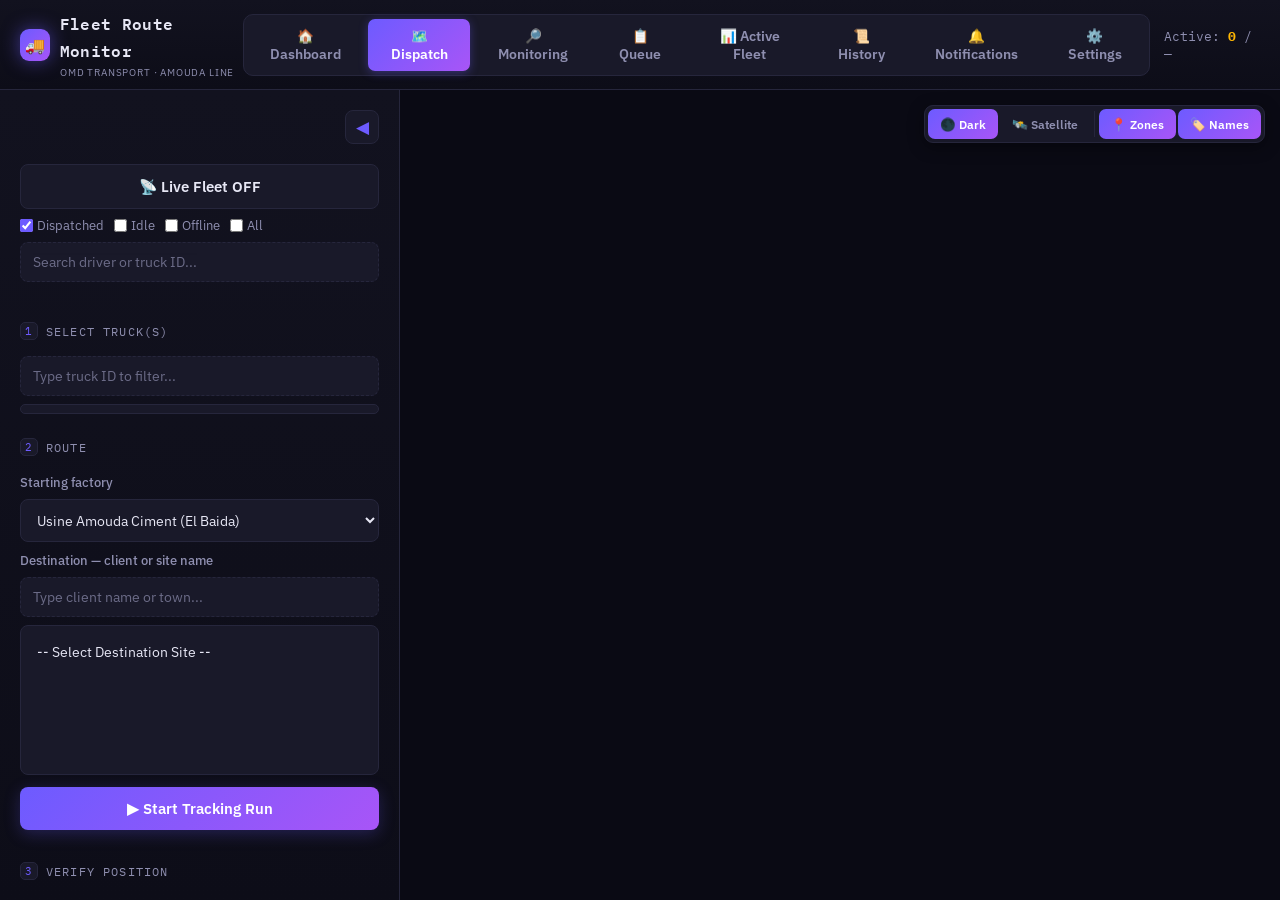
==== commit 6e66b340: "Update index.html" ====
--- a/index.html
+++ b/index.html
@@ -1403,43 +1403,145 @@
         .wialon-result.loading{ background:var(--panel-2); color:var(--text-dim); }
         .wialon-result .detail{ color:var(--text); font-family:'IBM Plex Mono', monospace; font-size:.8rem; margin-top:8px; }
         .wialon-unit-list{ margin-top:10px; max-height:200px; overflow-y:auto; background:var(--panel-2); border-radius:8px; padding:8px 12px; }
-        .wialon-unit-list div{ padding:3px 0; font-family:'IBM Plex Mono', monospace; font-size:.8rem; color:var(--text); }
+        .wialon-unit-list div{ padding:3px 0; font-family:'IBM Plex Mono', monospace; font-size:.8rem; color:var(--text); }/* ---------- Settings ---------- */
+#view-settings{ flex-direction:column; padding:24px 28px; overflow-y:auto; }
+#view-settings > div{ width:100%; }
+
+.settings-card{
+background:var(--panel-2); border:1px solid var(--line); border-radius:12px;
+padding:18px; margin-bottom:16px;
+}
+.settings-card .section-label{ margin-bottom:12px; }
+
+.settings-row{
+display:flex; align-items:center; justify-content:space-between;
+gap:16px; flex-wrap:wrap;
+}
+.settings-label{ font-size:.85rem; color:var(--text-dim); }
+
+.settings-grid{
+display:grid; grid-template-columns:1fr 1fr; gap:14px;
+}
+@media (max-width:640px){
+.settings-grid{ grid-template-columns:1fr; }
+}
+
+#lang-toggle{
+display:flex; gap:2px; background:var(--panel-2); border:1px solid var(--line);
+border-radius:9px; padding:3px; flex-wrap:wrap;
+}
+.lang-btn{
+background:transparent; border:none; color:var(--text-dim);
+font-family:'IBM Plex Sans', sans-serif; font-size:.85rem; font-weight:600;
+padding:8px 16px; border-radius:7px; cursor:pointer; transition:.15s;
+}
+.lang-btn.active{
+background:linear-gradient(135deg, var(--indigo), var(--purple)); color:#fff;
+box-shadow:0 2px 10px rgba(109,91,255,.35);
+}
+.lang-btn:not(.active):hover{ color:var(--text); background:var(--panel-3); }
+
+.settings-card input[type="number"]{ max-width:100%; }
+.settings-card hr{ margin:18px 0; }
+
+/* ---------- Arabic / RTL ---------- */
+[dir="rtl"] body,
+[dir="rtl"] button,
+[dir="rtl"] input,
+[dir="rtl"] select,
+[dir="rtl"] textarea{
+font-family:'IBM Plex Sans','Segoe UI',Tahoma,Arial,sans-serif;
+}
+
+[dir="rtl"] .brand h1,
+[dir="rtl"] .brand span,
+[dir="rtl"] .section-label,
+[dir="rtl"] #topbar-stats,
+[dir="rtl"] .kpi-label,
+[dir="rtl"] label{
+font-family:'IBM Plex Sans','Segoe UI',Tahoma,Arial,sans-serif;
+}
+
+[dir="rtl"] #topbar{ direction:rtl; }
+[dir="rtl"] #tabs{ direction:rtl; }
+[dir="rtl"] #topbar-stats{ direction:rtl; }
+
+[dir="rtl"] #sidebar{
+border-right:none; border-left:1px solid var(--line);
+transition:margin-right .38s cubic-bezier(.4,0,.2,1);
+}
+[dir="rtl"] #sidebar.collapsed{
+margin-left:0; margin-right:-400px;
+}
+
+[dir="rtl"] #floating-menu-btn{ left:auto; right:18px; }
+[dir="rtl"] #layer-toggle{ right:auto; left:15px; }
+
+[dir="rtl"] .section-label,
+[dir="rtl"] .form-group,
+[dir="rtl"] .stat-line,
+[dir="rtl"] .settings-row,
+[dir="rtl"] .settings-card,
+[dir="rtl"] #fleet-header,
+[dir="rtl"] .kpi-row,
+[dir="rtl"] .dash-panel,
+[dir="rtl"] .truck-row,
+[dir="rtl"] .live-fleet-row,
+[dir="rtl"] .convoy-chips,
+[dir="rtl"] .geofence-row,
+[dir="rtl"] .row-actions,
+[dir="rtl"] .dash-notif-row,
+[dir="rtl"] .live-fleet-filters{
+direction:rtl;
+}
+
+[dir="rtl"] thead th,
+[dir="rtl"] tbody td{
+text-align:right;
+}
+
+[dir="rtl"] input,
+[dir="rtl"] select,
+[dir="rtl"] textarea{
+text-align:right;
+}
+
+[dir="rtl"] .leaflet-container{
+direction:ltr;
+}
+
+[dir="rtl"] #print-summary-area{
+direction:ltr;
+text-align:left;
+}
     </style>
 </head>
 <body>
 
 <div id="app-shell">
-    <div id="topbar">
-        <div class="brand">
-            <div class="brand-mark">🚚</div>
-            <div>
-                <h1>Fleet Route Monitor</h1>
-                <span>OMD Transport &middot; Amouda Line</span>
-            </div>
-        </div>
-
-        <div id="tabs">
-            <button class="tab-btn" data-view="dashboard">🏠 Dashboard</button>
-            <button class="tab-btn active" data-view="dispatch">🗺️ Dispatch</button>
-            <button class="tab-btn" data-view="monitoring">🔎 Monitoring</button>
-            <button class="tab-btn" data-view="queue">📋 Queue</button>
-            <button class="tab-btn" data-view="fleet">📊 Active Fleet</button>
-            <button class="tab-btn" data-view="history">📜 History</button>
-            <button class="tab-btn" data-view="notifications">🔔 Notifications</button>
-            <button class="tab-btn" data-view="geofences">📍 Geofences</button>
-            <button class="tab-btn" data-view="wialon">🔌 Wialon Test</button>
-        </div>
-
-        <div id="topbar-stats">
-            <div id="theme-toggle">
-                <button class="theme-btn active" data-theme="dark" title="Dark theme">🌙</button>
-                <button class="theme-btn" data-theme="light" title="Light theme">☀️</button>
-                <button class="theme-btn" data-theme="black" title="Black theme">⚫</button>
-            </div>
-            <span id="topbar-live-stats" style="color:var(--text-dim);"></span>
-            <span>Active: <strong id="topbar-active-count">0</strong> / <span id="topbar-fleet-total">—</span></span>
-        </div>
-    </div>
+   <div id="topbar">
+<div class="brand">
+<div class="brand-mark">🚚</div>
+<div>
+<h1>Fleet Route Monitor</h1>
+<span>OMD Transport &middot; Amouda Line</span>
+</div>
+</div>
+<div id="tabs">
+<button class="tab-btn" data-view="dashboard">🏠 Dashboard</button>
+<button class="tab-btn active" data-view="dispatch">🗺️ Dispatch</button>
+<button class="tab-btn" data-view="monitoring">🔎 Monitoring</button>
+<button class="tab-btn" data-view="queue">📋 Queue</button>
+<button class="tab-btn" data-view="fleet">📊 Active Fleet</button>
+<button class="tab-btn" data-view="history">📜 History</button>
+<button class="tab-btn" data-view="notifications">🔔 Notifications</button>
+<button class="tab-btn" data-view="settings">⚙️ Settings</button>
+</div>
+<div id="topbar-stats">
+<span id="topbar-live-stats" style="color:var(--text-dim);"></span>
+<span>Active: <strong id="topbar-active-count">0</strong> / <span id="topbar-fleet-total">—</span></span>
+</div>
+</div>
 
     <div id="view-container">
 
@@ -1473,9 +1575,9 @@
             </div>
 
             <div class="dash-panel" style="margin-top:16px;">
-                <h3>Driver ratings <span style="font-weight:400; color:var(--text-dim); font-size:.75rem;">— % of runs completed without a deviation</span></h3>
+                <h3>Driver ratings <span style="font-weight:400; color:var(--text-dim); font-size:.75rem;">— % of runs with no route deviation and no speeding over 90km/h</span></h3>
                 <table>
-                    <thead><tr><th>Driver</th><th>Total runs</th><th>Deviations</th><th>Score</th></tr></thead>
+                    <thead><tr><th>Driver</th><th>Total runs</th><th>Deviations</th><th>Speeding (&gt;90km/h)</th><th>Score</th></tr></thead>
                     <tbody id="dash-driver-ratings-tbody"></tbody>
                 </table>
                 <div id="dash-ratings-empty" style="padding:30px; text-align:center; color:var(--text-dim);">No completed runs yet — ratings build up as runs finish.</div>
@@ -1680,6 +1782,10 @@
                     <div class="kpi-value" id="history-deviations-today">0</div>
                     <div class="kpi-label">Had a deviation today</div>
                 </div>
+                <div class="kpi-card amber">
+                    <div class="kpi-value" id="history-speeding-today">0</div>
+                    <div class="kpi-label">Exceeded 90km/h today</div>
+                </div>
                 <div class="kpi-card">
                     <div class="kpi-value" id="history-factory-today">0</div>
                     <div class="kpi-label">Returned to factory today</div>
@@ -1727,83 +1833,113 @@
             </div>
         </div>
 
-        <!-- ================= WIALON TEST VIEW ================= -->
-        <div id="view-wialon" class="view">
-            <div style="max-width:560px; margin:0 auto; padding-top:20px;">
-                <div id="fleet-header">
-                    <div>
-                        <h2>Wialon Connection Test</h2>
-                        <p>Paste your token to confirm it authenticates and can see your fleet. Nothing here is saved to the file — you'll need to re-enter it each time you open the app, until we decide how the real integration should handle it.</p>
-                    </div>
-                </div>
-
-                <div class="form-group" style="margin-top:10px;">
-                    <label for="wialon-relay">Relay URL <span style="color:var(--text-dim); font-weight:400;">(Cloudflare Worker — bypasses the CORS block)</span></label>
-                    <input type="text" id="wialon-relay" value="https://wialon-relay1.ferdjellahsouhaibomd.workers.dev">
-
-                    <label for="wialon-server">Wialon server</label>
-                    <input type="text" id="wialon-server" value="hst-api.wialon.eu">
-
-                    <label for="wialon-token">API token</label>
-                    <input type="password" id="wialon-token" placeholder="Paste your Wialon token here">
-
-                    <button id="wialon-test-btn" class="action-btn" style="margin-top:10px;">Test Connection</button>
-                </div>
-
-                <div id="wialon-test-result" style="margin-top:20px;"></div>
-            </div>
-        </div>
-
-        <!-- ================= GEOFENCES VIEW ================= -->
-        <div id="view-geofences" class="view">
-            <div style="max-width:640px; margin:0 auto; padding-top:20px;">
-                <div id="fleet-header">
-                    <div>
-                        <h2>Geofences</h2>
-                        <p>Add a new destination site directly, or bulk-import real zone shapes from Wialon KML exports.</p>
-                    </div>
-                </div>
-
-                <div class="section-label" style="margin-bottom:10px;">➕ Add a new site</div>
-                <div class="form-group">
-                    <label for="manual-site-client">Client name</label>
-                    <input type="text" id="manual-site-client" placeholder="e.g. EL BAYRAK EQUIPE 1 MATIN">
-
-                    <label for="manual-site-name">Site / destination name</label>
-                    <input type="text" id="manual-site-name" placeholder="e.g. ANNABA">
-
-                    <label for="manual-site-coords">Coordinates</label>
-                    <input type="text" id="manual-site-coords" placeholder="e.g. 36.6417633, 3.2927783">
-
-                    <button id="manual-site-save-btn" class="action-btn" style="margin-top:8px;">Save site</button>
-                </div>
-                <div id="manual-site-result" style="margin-top:10px;"></div>
-
-                <hr style="margin:22px 0;">
-
-                <div class="section-label" style="margin-bottom:10px;">📦 Bulk import from Wialon (KML)</div>
-                <div class="form-group">
-                    <label for="geofence-file-input">Upload KML file(s)</label>
-                    <input type="file" id="geofence-file-input" accept=".kml" multiple>
-
-                    <label for="geofence-paste-area" style="margin-top:10px;">...or paste KML content directly</label>
-                    <textarea id="geofence-paste-area" rows="6" placeholder="Paste raw KML XML here" style="font-family:'IBM Plex Mono', monospace; font-size:.8rem;"></textarea>
-                    <button id="geofence-paste-btn" class="action-btn secondary" style="margin-top:6px;">Add from pasted KML</button>
-                </div>
-
-                <div id="geofence-ingest-summary" style="margin-top:14px;"></div>
-
-                <hr style="margin:18px 0;">
-
-                <div class="section-label" style="margin-bottom:10px;">Manually added sites</div>
-                <div id="manual-site-list"></div>
-
-                <hr style="margin:18px 0;">
-
-                <div class="section-label" style="margin-bottom:10px;">Loaded KML zones</div>
-                <div id="geofence-list"></div>
-            </div>
-        </div>
+        <!-- ================= SETTINGS VIEW ================= -->
+<div id="view-settings" class="view" style="flex-direction:column; padding:24px 28px; overflow-y:auto;">
+<div style="max-width:760px; margin:0 auto; padding-top:20px; width:100%;">
+<div id="fleet-header">
+<div>
+<h2>Settings</h2>
+<p>Language, appearance, geofences, Wialon connection and monitoring thresholds.</p>
+</div>
+</div>
+
+<div class="settings-card">
+<div class="section-label">Language</div>
+<div class="settings-row">
+<div id="lang-toggle">
+<button class="lang-btn active" data-lang="en">English</button>
+<button class="lang-btn" data-lang="fr">Français</button>
+<button class="lang-btn" data-lang="ar">العربية</button>
+</div>
+</div>
+</div>
+
+<div class="settings-card">
+<div class="section-label">Appearance</div>
+<div class="settings-row">
+<span class="settings-label">Theme</span>
+<div id="theme-toggle">
+<button class="theme-btn active" data-theme="dark" title="Dark theme">🌙</button>
+<button class="theme-btn" data-theme="light" title="Light theme">☀️</button>
+<button class="theme-btn" data-theme="black" title="Black theme">⚫</button>
+</div>
+</div>
+</div>
+
+<div class="settings-card">
+<div class="section-label">Monitoring &amp; Alerts</div>
+<div class="settings-grid">
+<div class="form-group">
+<label for="set-speed-limit">Speed limit (km/h)</label>
+<input type="number" id="set-speed-limit" min="10" max="200" value="90">
+</div>
+<div class="form-group">
+<label for="set-deviation-buffer">Route deviation buffer (m)</label>
+<input type="number" id="set-deviation-buffer" min="50" max="5000" value="400">
+</div>
+<div class="form-group">
+<label for="set-arrival-buffer">Site arrival buffer (m)</label>
+<input type="number" id="set-arrival-buffer" min="50" max="5000" value="300">
+</div>
+<div class="form-group">
+<label for="set-poll-interval">Live polling interval (seconds)</label>
+<input type="number" id="set-poll-interval" min="10" max="600" value="60">
+</div>
+</div>
+</div>
+
+<div class="settings-card">
+<div class="section-label">Geofences &amp; Sites</div>
+<p style="font-size:.85rem; color:var(--text-dim); margin-bottom:14px;">Add a new destination site directly, or bulk-import real zone shapes from Wialon KML exports.</p>
+
+<div class="section-label" style="margin-bottom:10px;">➕ Add a new site</div>
+<div class="form-group">
+<label for="manual-site-client">Client name</label>
+<input type="text" id="manual-site-client" placeholder="e.g. EL BAYRAK EQUIPE 1 MATIN">
+<label for="manual-site-name">Site / destination name</label>
+<input type="text" id="manual-site-name" placeholder="e.g. ANNABA">
+<label for="manual-site-coords">Coordinates</label>
+<input type="text" id="manual-site-coords" placeholder="e.g. 36.6417633, 3.2927783">
+<button id="manual-site-save-btn" class="action-btn" style="margin-top:8px;">Save site</button>
+</div>
+<div id="manual-site-result" style="margin-top:10px;"></div>
+
+<hr style="margin:22px 0;">
+<div class="section-label" style="margin-bottom:10px;">📦 Bulk import from Wialon (KML)</div>
+<div class="form-group">
+<label for="geofence-file-input">Upload KML file(s)</label>
+<input type="file" id="geofence-file-input" accept=".kml" multiple>
+<label for="geofence-paste-area" style="margin-top:10px;">...or paste KML content directly</label>
+<textarea id="geofence-paste-area" rows="6" placeholder="Paste raw KML XML here" style="font-family:'IBM Plex Mono', monospace; font-size:.8rem;"></textarea>
+<button id="geofence-paste-btn" class="action-btn secondary" style="margin-top:6px;">Add from pasted KML</button>
+</div>
+<div id="geofence-ingest-summary" style="margin-top:14px;"></div>
+
+<hr style="margin:18px 0;">
+<div class="section-label" style="margin-bottom:10px;">Manually added sites</div>
+<div id="manual-site-list"></div>
+<hr style="margin:18px 0;">
+<div class="section-label" style="margin-bottom:10px;">Loaded KML zones</div>
+<div id="geofence-list"></div>
+</div>
+
+<div class="settings-card">
+<div class="section-label">Wialon Connection</div>
+<p style="font-size:.85rem; color:var(--text-dim); margin-bottom:14px;">Paste your token to confirm it authenticates and can see your fleet. Nothing here is saved to the file.</p>
+<div class="form-group">
+<label for="wialon-relay">Relay URL <span style="color:var(--text-dim); font-weight:400;">(Cloudflare Worker — bypasses the CORS block)</span></label>
+<input type="text" id="wialon-relay" value="https://wialon-relay1.ferdjellahsouhaibomd.workers.dev">
+<label for="wialon-server">Wialon server</label>
+<input type="text" id="wialon-server" value="hst-api.wialon.eu">
+<label for="wialon-token">API token</label>
+<input type="password" id="wialon-token" placeholder="Paste your Wialon token here">
+<button id="wialon-test-btn" class="action-btn" style="margin-top:10px;">Test Connection</button>
+</div>
+<div id="wialon-test-result" style="margin-top:20px;"></div>
+</div>
+
+</div>
+</div>
 
         <!-- ================= DISPATCH QUEUE VIEW ================= -->
         <div id="view-queue" class="view">
@@ -2123,7 +2259,7 @@
 // before it's flagged as a deviation. OSRM's route line is a real driving
 // path, not the highway centerline, so a few hundred meters of slack is
 // normal — tighten this if you want stricter alerts.
-const ROUTE_BUFFER_METERS = 400;
+let ROUTE_BUFFER_METERS = 400;
 
 // A truck within this many meters of a geofence EDGE (but not technically
 // inside yet) still counts as "arrived" — accounts for normal GPS noise so
@@ -2133,11 +2269,15 @@
 // Fallback arrival buffer for sites WITHOUT a matched KML geofence — tighter
 // than the factory's since client sites are usually a single point, not a
 // whole waiting-yard area.
-const SITE_ARRIVAL_BUFFER_METERS = 300;
+let SITE_ARRIVAL_BUFFER_METERS = 300;
+
+// Speed limit for drivers — anything above this on an active run counts as
+// a speeding violation, factored into driver ratings alongside deviations.
+let SPEED_LIMIT_KMH = 90;
 
 // How often (ms) to auto-check truck positions when notifications/live
 // tracking are enabled. Kept fairly infrequent to be gentle on the free relay.
-const POLL_INTERVAL_MS = 60 * 1000;
+let POLL_INTERVAL_MS = 60 * 1000;
 
 // ---------------------------------------------------------------
 // GEOFENCES — general store, not just the factory. Each entry:
@@ -2494,6 +2634,8 @@
         setupDashboardControls();
         setupNotificationsLogControls();
         setupMonitoringControls();
+		setupSettingsControls();
+(function(){ let saved=null; try{ saved = localStorage.getItem('omd_lang'); }catch(e){} if(saved && I18N[saved]) currentLang = saved; applyI18n(); })();
         const soundBtn = document.getElementById('sound-toggle-btn');
         if (soundBtn) soundBtn.addEventListener('click', toggleSoundAlerts);
         updateStatsDisplays();
@@ -2685,33 +2827,34 @@
 }
 
 function switchView(viewName) {
-    document.querySelectorAll('.tab-btn').forEach(b => b.classList.toggle('active', b.dataset.view === viewName));
-    document.getElementById('view-dispatch').classList.toggle('active', viewName === 'dispatch');
-    document.getElementById('view-fleet').classList.toggle('active', viewName === 'fleet');
-    document.getElementById('view-wialon').classList.toggle('active', viewName === 'wialon');
-    document.getElementById('view-geofences').classList.toggle('active', viewName === 'geofences');
-    document.getElementById('view-queue').classList.toggle('active', viewName === 'queue');
-    document.getElementById('view-history').classList.toggle('active', viewName === 'history');
-    document.getElementById('view-dashboard').classList.toggle('active', viewName === 'dashboard');
-    document.getElementById('view-notifications').classList.toggle('active', viewName === 'notifications');
-    document.getElementById('view-monitoring').classList.toggle('active', viewName === 'monitoring');
-    if (viewName === 'dispatch') {
-        setTimeout(() => { if (map) map.invalidateSize(); }, 50);
-    } else if (viewName === 'fleet') {
-        renderFleetTable();
-    } else if (viewName === 'geofences') {
-        renderGeofenceList();
-    } else if (viewName === 'queue') {
-        renderDispatchQueue();
-    } else if (viewName === 'history') {
-        renderHistoryTable();
-    } else if (viewName === 'dashboard') {
-        renderDashboard();
-    } else if (viewName === 'notifications') {
-        renderNotificationsLog();
-    } else if (viewName === 'monitoring') {
-        renderMonitoringTable();
-    }
+   function switchView(viewName) {
+  document.querySelectorAll('.tab-btn').forEach(b => b.classList.toggle('active', b.dataset.view === viewName));
+  document.getElementById('view-dispatch').classList.toggle('active', viewName === 'dispatch');
+  document.getElementById('view-fleet').classList.toggle('active', viewName === 'fleet');
+  document.getElementById('view-settings').classList.toggle('active', viewName === 'settings');
+  document.getElementById('view-queue').classList.toggle('active', viewName === 'queue');
+  document.getElementById('view-history').classList.toggle('active', viewName === 'history');
+  document.getElementById('view-dashboard').classList.toggle('active', viewName === 'dashboard');
+  document.getElementById('view-notifications').classList.toggle('active', viewName === 'notifications');
+  document.getElementById('view-monitoring').classList.toggle('active', viewName === 'monitoring');
+  if (viewName === 'dispatch') {
+    setTimeout(() => { if (map) map.invalidateSize(); }, 50);
+  } else if (viewName === 'fleet') {
+    renderFleetTable();
+  } else if (viewName === 'settings') {
+    renderGeofenceList();
+    renderManualSiteList();
+  } else if (viewName === 'queue') {
+    renderDispatchQueue();
+  } else if (viewName === 'history') {
+    renderHistoryTable();
+  } else if (viewName === 'dashboard') {
+    renderDashboard();
+  } else if (viewName === 'notifications') {
+    renderNotificationsLog();
+  } else if (viewName === 'monitoring') {
+    renderMonitoringTable();
+  }
 }
 
 // ---------------------------------------------------------------
@@ -3129,7 +3272,8 @@
         stoppedAt: new Date(),
         reachedFactory: !!run.arrivedNotified,
         reachedSite: !!run.siteArrivedNotified,
-        hadDeviation: !!run.everOffRoute
+        hadDeviation: !!run.everOffRoute,
+        hadSpeeding: !!run.everSpeeding
     });
 }
 
@@ -3686,6 +3830,18 @@
             }
         }
 
+        // Speeding: same on/off transition pattern as off-route, so a driver
+        // sitting above the limit doesn't get re-notified every single poll.
+        if (data.speed != null) {
+            if (data.speed > SPEED_LIMIT_KMH && !run.speedingNotified) {
+                run.speedingNotified = true;
+                run.everSpeeding = true; // never reset — used for history/ratings
+                fireSpeedingNotification(truckId, run, data.speed);
+            } else if (data.speed <= SPEED_LIMIT_KMH) {
+                run.speedingNotified = false; // back under the limit — allow future re-alerts
+            }
+        }
+
         // Factory arrival (return trip)
         const factoryGeofence = geofences.find(g => g.kind === 'factory');
         if (factoryGeofence && !run.arrivedNotified && isNearGeofence(point, factoryGeofence)) {
@@ -3790,6 +3946,19 @@
     const n = new Notification('🔴 Truck left assigned route', {
         body: message,
         tag: `offroute-${truckId}`
+    });
+    n.onclick = () => window.focus();
+}
+
+function fireSpeedingNotification(truckId, run, speed) {
+    playAlertSound('offroute'); // reuse the urgent tone — this is also a safety alert
+    const message = `${truckId} is going ${Math.round(speed)}km/h on the run to ${run.siteName} (limit ${SPEED_LIMIT_KMH}km/h).`;
+    logNotification('speeding', truckId, message);
+
+    if (typeof Notification === 'undefined' || Notification.permission !== 'granted') return;
+    const n = new Notification('🟠 Speed limit exceeded', {
+        body: message,
+        tag: `speeding-${truckId}`
     });
     n.onclick = () => window.focus();
 }
@@ -4289,9 +4458,11 @@
 
     const totalEl = document.getElementById('history-total-today');
     const devEl = document.getElementById('history-deviations-today');
+    const speedEl = document.getElementById('history-speeding-today');
     const factoryEl = document.getElementById('history-factory-today');
     if (totalEl) totalEl.textContent = todaysRuns.length;
     if (devEl) devEl.textContent = todaysRuns.filter(r => r.hadDeviation).length;
+    if (speedEl) speedEl.textContent = todaysRuns.filter(r => r.hadSpeeding).length;
     if (factoryEl) factoryEl.textContent = todaysRuns.filter(r => r.reachedFactory).length;
 
     if (runHistory.length === 0) {
@@ -4305,6 +4476,7 @@
         const durationMin = Math.round((r.stoppedAt - r.dispatchedAt) / 60000);
         let outcome = r.reachedFactory ? '🏭 Reached factory' : r.reachedSite ? '🟢 Reached site' : 'Stopped early';
         if (r.hadDeviation) outcome += ' &middot; ⚠️ had deviation';
+        if (r.hadSpeeding) outcome += ' &middot; 🟠 exceeded 90km/h';
         return `
             <tr>
                 <td class="truck-cell">${r.truckId}</td>
@@ -4335,14 +4507,14 @@
         alert("No completed runs today yet — nothing to export.");
         return;
     }
-    const header = ['Truck', 'Client', 'Destination', 'Driver', 'Dispatched At', 'Stopped At', 'Duration (min)', 'Reached Factory', 'Reached Site', 'Had Deviation'];
+    const header = ['Truck', 'Client', 'Destination', 'Driver', 'Dispatched At', 'Stopped At', 'Duration (min)', 'Reached Factory', 'Reached Site', 'Had Deviation', 'Exceeded Speed Limit'];
     const csvRows = [header.join(',')];
     rows.forEach(r => {
         const durationMin = Math.round((r.stoppedAt - r.dispatchedAt) / 60000);
         csvRows.push([
             csvEscape(r.truckId), csvEscape(r.client), csvEscape(r.siteName), csvEscape(r.driverName),
             csvEscape(r.dispatchedAt.toLocaleString()), csvEscape(r.stoppedAt.toLocaleString()), durationMin,
-            r.reachedFactory ? 'Yes' : 'No', r.reachedSite ? 'Yes' : 'No', r.hadDeviation ? 'Yes' : 'No'
+            r.reachedFactory ? 'Yes' : 'No', r.reachedSite ? 'Yes' : 'No', r.hadDeviation ? 'Yes' : 'No', r.hadSpeeding ? 'Yes' : 'No'
         ].join(','));
     });
     const csvContent = csvRows.join('\n');
@@ -4367,11 +4539,12 @@
     }
 
     const deviations = rows.filter(r => r.hadDeviation).length;
+    const speedingCount = rows.filter(r => r.hadSpeeding).length;
     const reachedFactory = rows.filter(r => r.reachedFactory).length;
 
     printArea.innerHTML = `
         <h1>OMD Fleet — Daily Dispatch Summary</h1>
-        <p>${today.toLocaleDateString()} &middot; ${rows.length} completed run(s) &middot; ${deviations} had a route deviation &middot; ${reachedFactory} returned to factory</p>
+        <p>${today.toLocaleDateString()} &middot; ${rows.length} completed run(s) &middot; ${deviations} had a route deviation &middot; ${speedingCount} exceeded ${SPEED_LIMIT_KMH}km/h &middot; ${reachedFactory} returned to factory</p>
         <table>
             <thead><tr>
                 <th>Truck</th><th>Client</th><th>Destination</th><th>Driver</th>
@@ -4382,6 +4555,7 @@
                     const durationMin = Math.round((r.stoppedAt - r.dispatchedAt) / 60000);
                     let outcome = r.reachedFactory ? 'Reached factory' : r.reachedSite ? 'Reached site' : 'Stopped early';
                     if (r.hadDeviation) outcome += ' (had deviation)';
+                    if (r.hadSpeeding) outcome += ' (exceeded speed limit)';
                     return `<tr>
                         <td>${r.truckId}</td><td>${r.client || ''}</td><td>${r.siteName}</td><td>${r.driverName || ''}</td>
                         <td>${r.dispatchedAt.toLocaleTimeString()}</td><td>${r.stoppedAt.toLocaleTimeString()}</td>
@@ -4417,7 +4591,7 @@
     }
     if (emptyEl) emptyEl.style.display = 'none';
 
-    const icons = { factory: '🟣', site: '🟢', offroute: '🔴' };
+    const icons = { factory: '🟣', site: '🟢', offroute: '🔴', speeding: '🟠' };
     tbody.innerHTML = notificationLog.slice().reverse().slice(0, 300).map(n => `
         <tr>
             <td>${n.time.toLocaleTimeString()}</td>
@@ -4455,13 +4629,14 @@
     const byDriver = {};
     runHistory.forEach(r => {
         const name = r.driverName || `(${r.truckId})`;
-        if (!byDriver[name]) byDriver[name] = { name, totalRuns: 0, deviations: 0, reachedFactory: 0 };
+        if (!byDriver[name]) byDriver[name] = { name, totalRuns: 0, deviations: 0, speedingCount: 0, cleanRuns: 0 };
         byDriver[name].totalRuns++;
         if (r.hadDeviation) byDriver[name].deviations++;
-        if (r.reachedFactory) byDriver[name].reachedFactory++;
+        if (r.hadSpeeding) byDriver[name].speedingCount++;
+        if (!r.hadDeviation && !r.hadSpeeding) byDriver[name].cleanRuns++;
     });
     return Object.values(byDriver)
-        .map(d => ({ ...d, score: d.totalRuns > 0 ? Math.round(((d.totalRuns - d.deviations) / d.totalRuns) * 100) : 100 }))
+        .map(d => ({ ...d, score: d.totalRuns > 0 ? Math.round((d.cleanRuns / d.totalRuns) * 100) : 100 }))
         .sort((a, b) => b.totalRuns - a.totalRuns);
 }
 
@@ -4528,6 +4703,7 @@
                     <td>${d.name}</td>
                     <td>${d.totalRuns}</td>
                     <td>${d.deviations}</td>
+                    <td>${d.speedingCount > 0 ? `<span style="color:var(--red)">${d.speedingCount}</span>` : '0'}</td>
                     <td><span class="status-pill ${d.score >= 90 ? 'verified' : d.score >= 70 ? 'dispatched' : 'off-route'}">${d.score}%</span></td>
                 </tr>
             `).join('');
@@ -4642,6 +4818,195 @@
 
 
 
+
+// ==========================================
+// 🌍 INTERNATIONALIZATION (EN / FR / AR)
+// ==========================================
+const I18N = {
+en: {
+"brand.title": "Fleet Route Monitor",
+"brand.subtitle": "OMD Transport · Amouda Line",
+"tab.dashboard": "Dashboard",
+"tab.dispatch": "Dispatch",
+"tab.monitoring": "Monitoring",
+"tab.queue": "Queue",
+"tab.fleet": "Active Fleet",
+"tab.history": "History",
+"tab.notifications": "Notifications",
+"tab.settings": "Settings",
+"topbar.active": "Active",
+"set.title": "Settings",
+"set.desc": "Language, appearance, geofences, Wialon connection and monitoring thresholds.",
+"set.language": "Language",
+"set.appearance": "Appearance",
+"set.theme": "Theme",
+"set.themeDark": "Dark theme",
+"set.themeLight": "Light theme",
+"set.themeBlack": "Black theme",
+"set.thresholds": "Monitoring & Alerts",
+"set.speedLimit": "Speed limit (km/h)",
+"set.deviationBuffer": "Route deviation buffer (m)",
+"set.arrivalBuffer": "Site arrival buffer (m)",
+"set.pollInterval": "Live polling interval (seconds)",
+"set.geofences": "Geofences & Sites",
+"set.geoDesc": "Add a new destination site directly, or bulk-import real zone shapes from Wialon KML exports.",
+"set.addSite": "➕ Add a new site",
+"set.clientName": "Client name",
+"set.clientPh": "e.g. EL BAYRAK EQUIPE 1 MATIN",
+"set.siteName": "Site / destination name",
+"set.sitePh": "e.g. ANNABA",
+"set.coords": "Coordinates",
+"set.coordsPh": "e.g. 36.6417633, 3.2927783",
+"set.saveSite": "Save site",
+"set.bulkImport": "📦 Bulk import from Wialon (KML)",
+"set.uploadKml": "Upload KML file(s)",
+"set.pasteKml": "...or paste KML content directly",
+"set.pastePh": "Paste raw KML XML here",
+"set.addPasted": "Add from pasted KML",
+"set.manualSites": "Manually added sites",
+"set.loadedZones": "Loaded KML zones",
+"set.wialon": "Wialon Connection",
+"set.wialonDesc": "Paste your token to confirm it authenticates and can see your fleet. Nothing here is saved to the file.",
+"set.relay": "Relay URL",
+"set.server": "Wialon server",
+"set.token": "API token",
+"set.tokenPh": "Paste your Wialon token here",
+"set.testBtn": "Test Connection"
+},
+fr: {
+"brand.title": "Moniteur d'Itinéraires Flotte",
+"brand.subtitle": "Transport OMD · Ligne Amouda",
+"tab.dashboard": "Tableau de bord",
+"tab.dispatch": "Répartition",
+"tab.monitoring": "Suivi",
+"tab.queue": "File",
+"tab.fleet": "Flotte active",
+"tab.history": "Historique",
+"tab.notifications": "Notifications",
+"tab.settings": "Paramètres",
+"topbar.active": "Actifs",
+"set.title": "Paramètres",
+"set.desc": "Langue, apparence, géoclôtures, connexion Wialon et seuils de suivi.",
+"set.language": "Langue",
+"set.appearance": "Apparence",
+"set.theme": "Thème",
+"set.themeDark": "Thème sombre",
+"set.themeLight": "Thème clair",
+"set.themeBlack": "Thème noir",
+"set.thresholds": "Suivi & Alertes",
+"set.speedLimit": "Limite de vitesse (km/h)",
+"set.deviationBuffer": "Marge de déviation (m)",
+"set.arrivalBuffer": "Marge d'arrivée au site (m)",
+"set.pollInterval": "Intervalle de rafraîchissement (s)",
+"set.geofences": "Géoclôtures & Sites",
+"set.geoDesc": "Ajoutez un nouveau site de destination, ou importez en lot des formes de zones depuis des exports KML Wialon.",
+"set.addSite": "➕ Ajouter un nouveau site",
+"set.clientName": "Nom du client",
+"set.clientPh": "ex. EL BAYRAK EQUIPE 1 MATIN",
+"set.siteName": "Nom du site / destination",
+"set.sitePh": "ex. ANNABA",
+"set.coords": "Coordonnées",
+"set.coordsPh": "ex. 36.6417633, 3.2927783",
+"set.saveSite": "Enregistrer le site",
+"set.bulkImport": "📦 Import groupé depuis Wialon (KML)",
+"set.uploadKml": "Télécharger le(s) fichier(s) KML",
+"set.pasteKml": "...ou coller directement le contenu KML",
+"set.pastePh": "Coller le XML KML brut ici",
+"set.addPasted": "Ajouter depuis le KML collé",
+"set.manualSites": "Sites ajoutés manuellement",
+"set.loadedZones": "Zones KML chargées",
+"set.wialon": "Connexion Wialon",
+"set.wialonDesc": "Collez votre jeton pour confirmer qu'il fonctionne et voit votre flotte. Rien n'est enregistré ici.",
+"set.relay": "URL du relais",
+"set.server": "Serveur Wialon",
+"set.token": "Jeton API",
+"set.tokenPh": "Collez votre jeton Wialon ici",
+"set.testBtn": "Tester la connexion"
+},
+ar: {
+"brand.title": "مراقب مسارات الأسطول",
+"brand.subtitle": "نقل OMD · خط عمودة",
+"tab.dashboard": "لوحة التحكم",
+"tab.dispatch": "الإرسال",
+"tab.monitoring": "المراقبة",
+"tab.queue": "قائمة الانتظار",
+"tab.fleet": "الأسطول النشط",
+"tab.history": "السجل",
+"tab.notifications": "الإشعارات",
+"tab.settings": "الإعدادات",
+"topbar.active": "نشط",
+"set.title": "الإعدادات",
+"set.desc": "اللغة والمظهر والمناطق الجغرافية واتصال Wialon وعتبات المراقبة.",
+"set.language": "اللغة",
+"set.appearance": "المظهر",
+"set.theme": "السمة",
+"set.themeDark": "سمة داكنة",
+"set.themeLight": "سمة فاتحة",
+"set.themeBlack": "سمة سوداء",
+"set.thresholds": "المراقبة والتنبيهات",
+"set.speedLimit": "حد السرعة (كم/س)",
+"set.deviationBuffer": "هامش انحراف المسار (م)",
+"set.arrivalBuffer": "هامش الوصول للموقع (م)",
+"set.pollInterval": "الفاصل الزمني للتحديث (ثانية)",
+"set.geofences": "المناطق الجغرافية والمواقع",
+"set.geoDesc": "أضف موقع وجهة جديدًا مباشرة، أو استورد أشكال مناطق حقيقية من ملفات KML الخاصة بـ Wialon.",
+"set.addSite": "➕ إضافة موقع جديد",
+"set.clientName": "اسم العميل",
+"set.clientPh": "مثال: EL BAYRAK EQUIPE 1 MATIN",
+"set.siteName": "اسم الموقع / الوجهة",
+"set.sitePh": "مثال: ANNABA",
+"set.coords": "الإحداثيات",
+"set.coordsPh": "مثال: 36.6417633, 3.2927783",
+"set.saveSite": "حفظ الموقع",
+"set.bulkImport": "📦 استيراد جماعي من Wialon (KML)",
+"set.uploadKml": "رفع ملفات KML",
+"set.pasteKml": "...أو الصق محتوى KML مباشرة",
+"set.pastePh": "الصق نص KML الخام هنا",
+"set.addPasted": "إضافة من KML الملصق",
+"set.manualSites": "المواقع المضافة يدويًا",
+"set.loadedZones": "مناطق KML المحمّلة",
+"set.wialon": "اتصال Wialon",
+"set.wialonDesc": "الصق رمزك للتأكد من أنه يعمل ويرى أسطولك. لا يُحفظ شيء هنا.",
+"set.relay": "عنوان Relay",
+"set.server": "خادم Wialon",
+"set.token": "رمز API",
+"set.tokenPh": "الصق رمز Wialon هنا",
+"set.testBtn": "اختبار الاتصال"
+}
+};
+
+let currentLang = 'en';
+
+function t(key) {
+  const dict = I18N[currentLang] || I18N.en;
+  if (dict[key] !== undefined) return dict[key];
+  if (I18N.en[key] !== undefined) return I18N.en[key];
+  return key;
+}
+
+function applyI18n() {
+  document.documentElement.lang = currentLang;
+  document.documentElement.dir = (currentLang === 'ar') ? 'rtl' : 'ltr';
+  document.querySelectorAll('[data-i18n]').forEach(el => {
+    el.textContent = t(el.getAttribute('data-i18n'));
+  });
+  document.querySelectorAll('[data-i18n-ph]').forEach(el => {
+    el.setAttribute('placeholder', t(el.getAttribute('data-i18n-ph')));
+  });
+  document.querySelectorAll('[data-i18n-title]').forEach(el => {
+    el.setAttribute('title', t(el.getAttribute('data-i18n-title')));
+  });
+  document.querySelectorAll('.lang-btn').forEach(b => {
+    b.classList.toggle('active', b.dataset.lang === currentLang);
+  });
+}
+
+function setLanguage(lang) {
+  if (!I18N[lang]) lang = 'en';
+  currentLang = lang;
+  try { localStorage.setItem('omd_lang', lang); } catch (e) {}
+  applyI18n();
+}
 </script>
 </body>
 </html>
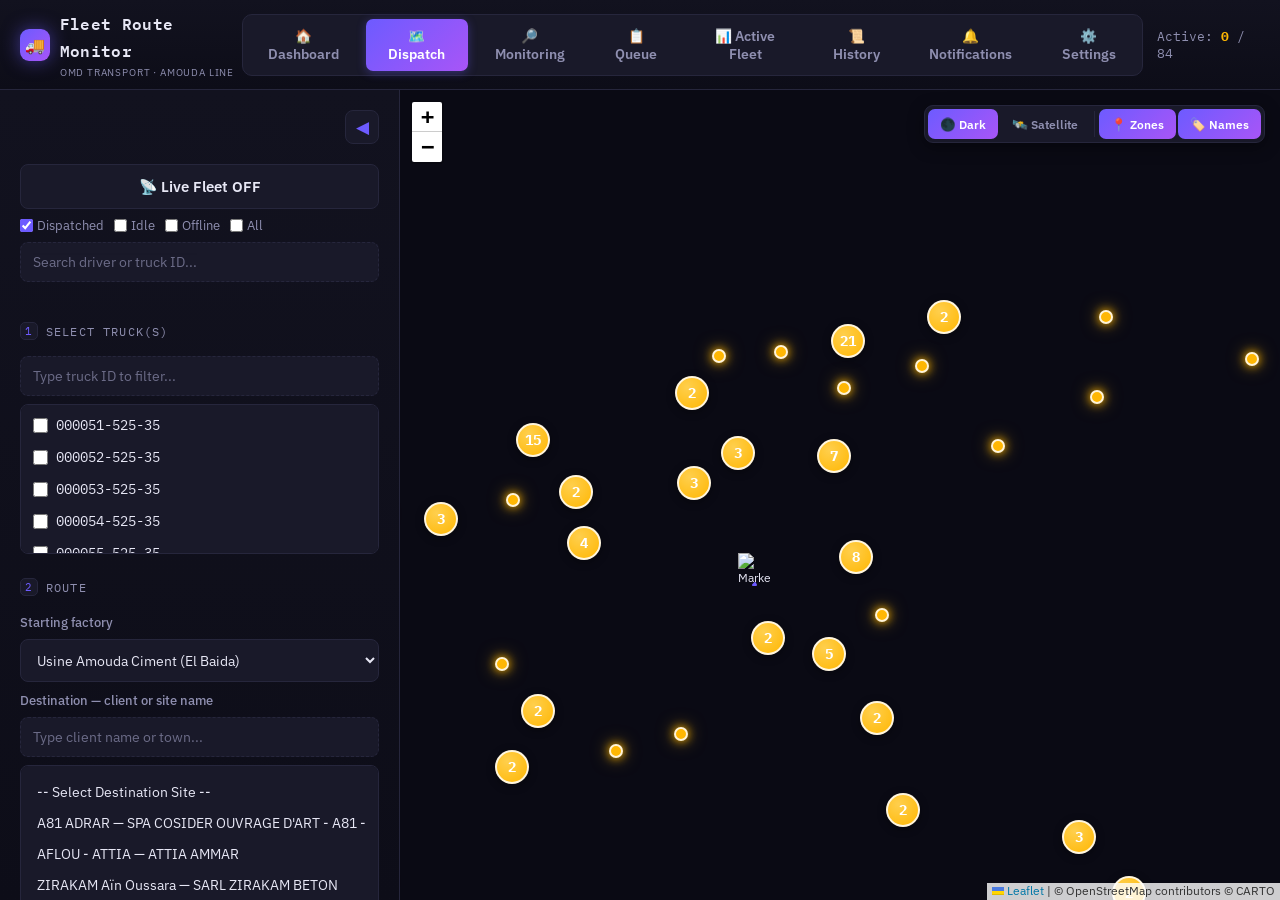
==== commit 90c76ce5: "Update index.html" ====
--- a/index.html
+++ b/index.html
@@ -1403,123 +1403,13 @@
         .wialon-result.loading{ background:var(--panel-2); color:var(--text-dim); }
         .wialon-result .detail{ color:var(--text); font-family:'IBM Plex Mono', monospace; font-size:.8rem; margin-top:8px; }
         .wialon-unit-list{ margin-top:10px; max-height:200px; overflow-y:auto; background:var(--panel-2); border-radius:8px; padding:8px 12px; }
-        .wialon-unit-list div{ padding:3px 0; font-family:'IBM Plex Mono', monospace; font-size:.8rem; color:var(--text); }/* ---------- Settings ---------- */
-#view-settings{ flex-direction:column; padding:24px 28px; overflow-y:auto; }
-#view-settings > div{ width:100%; }
-
-.settings-card{
-background:var(--panel-2); border:1px solid var(--line); border-radius:12px;
-padding:18px; margin-bottom:16px;
-}
-.settings-card .section-label{ margin-bottom:12px; }
-
-.settings-row{
-display:flex; align-items:center; justify-content:space-between;
-gap:16px; flex-wrap:wrap;
-}
-.settings-label{ font-size:.85rem; color:var(--text-dim); }
-
-.settings-grid{
-display:grid; grid-template-columns:1fr 1fr; gap:14px;
-}
-@media (max-width:640px){
-.settings-grid{ grid-template-columns:1fr; }
-}
-
-#lang-toggle{
-display:flex; gap:2px; background:var(--panel-2); border:1px solid var(--line);
-border-radius:9px; padding:3px; flex-wrap:wrap;
-}
-.lang-btn{
-background:transparent; border:none; color:var(--text-dim);
-font-family:'IBM Plex Sans', sans-serif; font-size:.85rem; font-weight:600;
-padding:8px 16px; border-radius:7px; cursor:pointer; transition:.15s;
-}
-.lang-btn.active{
-background:linear-gradient(135deg, var(--indigo), var(--purple)); color:#fff;
-box-shadow:0 2px 10px rgba(109,91,255,.35);
-}
-.lang-btn:not(.active):hover{ color:var(--text); background:var(--panel-3); }
-
-.settings-card input[type="number"]{ max-width:100%; }
-.settings-card hr{ margin:18px 0; }
-
-/* ---------- Arabic / RTL ---------- */
-[dir="rtl"] body,
-[dir="rtl"] button,
-[dir="rtl"] input,
-[dir="rtl"] select,
-[dir="rtl"] textarea{
-font-family:'IBM Plex Sans','Segoe UI',Tahoma,Arial,sans-serif;
-}
-
-[dir="rtl"] .brand h1,
-[dir="rtl"] .brand span,
-[dir="rtl"] .section-label,
-[dir="rtl"] #topbar-stats,
-[dir="rtl"] .kpi-label,
-[dir="rtl"] label{
-font-family:'IBM Plex Sans','Segoe UI',Tahoma,Arial,sans-serif;
-}
-
-[dir="rtl"] #topbar{ direction:rtl; }
-[dir="rtl"] #tabs{ direction:rtl; }
-[dir="rtl"] #topbar-stats{ direction:rtl; }
-
-[dir="rtl"] #sidebar{
-border-right:none; border-left:1px solid var(--line);
-transition:margin-right .38s cubic-bezier(.4,0,.2,1);
-}
-[dir="rtl"] #sidebar.collapsed{
-margin-left:0; margin-right:-400px;
-}
-
-[dir="rtl"] #floating-menu-btn{ left:auto; right:18px; }
-[dir="rtl"] #layer-toggle{ right:auto; left:15px; }
-
-[dir="rtl"] .section-label,
-[dir="rtl"] .form-group,
-[dir="rtl"] .stat-line,
-[dir="rtl"] .settings-row,
-[dir="rtl"] .settings-card,
-[dir="rtl"] #fleet-header,
-[dir="rtl"] .kpi-row,
-[dir="rtl"] .dash-panel,
-[dir="rtl"] .truck-row,
-[dir="rtl"] .live-fleet-row,
-[dir="rtl"] .convoy-chips,
-[dir="rtl"] .geofence-row,
-[dir="rtl"] .row-actions,
-[dir="rtl"] .dash-notif-row,
-[dir="rtl"] .live-fleet-filters{
-direction:rtl;
-}
-
-[dir="rtl"] thead th,
-[dir="rtl"] tbody td{
-text-align:right;
-}
-
-[dir="rtl"] input,
-[dir="rtl"] select,
-[dir="rtl"] textarea{
-text-align:right;
-}
-
-[dir="rtl"] .leaflet-container{
-direction:ltr;
-}
-
-[dir="rtl"] #print-summary-area{
-direction:ltr;
-text-align:left;
-}
+        .wialon-unit-list div{ padding:3px 0; font-family:'IBM Plex Mono', monospace; font-size:.8rem; color:var(--text); }
     </style>
 </head>
 <body>
 
 <div id="app-shell">
-   <div id="topbar">
+    <div id="topbar">
 <div class="brand">
 <div class="brand-mark">🚚</div>
 <div>
@@ -1833,7 +1723,7 @@
             </div>
         </div>
 
-        <!-- ================= SETTINGS VIEW ================= -->
+     <!-- ================= SETTINGS VIEW ================= -->
 <div id="view-settings" class="view" style="flex-direction:column; padding:24px 28px; overflow-y:auto;">
 <div style="max-width:760px; margin:0 auto; padding-top:20px; width:100%;">
 <div id="fleet-header">
@@ -2634,8 +2524,6 @@
         setupDashboardControls();
         setupNotificationsLogControls();
         setupMonitoringControls();
-		setupSettingsControls();
-(function(){ let saved=null; try{ saved = localStorage.getItem('omd_lang'); }catch(e){} if(saved && I18N[saved]) currentLang = saved; applyI18n(); })();
         const soundBtn = document.getElementById('sound-toggle-btn');
         if (soundBtn) soundBtn.addEventListener('click', toggleSoundAlerts);
         updateStatsDisplays();
@@ -2827,33 +2715,31 @@
 }
 
 function switchView(viewName) {
-   function switchView(viewName) {
   document.querySelectorAll('.tab-btn').forEach(b => b.classList.toggle('active', b.dataset.view === viewName));
-  document.getElementById('view-dispatch').classList.toggle('active', viewName === 'dispatch');
-  document.getElementById('view-fleet').classList.toggle('active', viewName === 'fleet');
-  document.getElementById('view-settings').classList.toggle('active', viewName === 'settings');
-  document.getElementById('view-queue').classList.toggle('active', viewName === 'queue');
-  document.getElementById('view-history').classList.toggle('active', viewName === 'history');
-  document.getElementById('view-dashboard').classList.toggle('active', viewName === 'dashboard');
-  document.getElementById('view-notifications').classList.toggle('active', viewName === 'notifications');
-  document.getElementById('view-monitoring').classList.toggle('active', viewName === 'monitoring');
+
+  const viewIds = ['dispatch', 'fleet', 'settings', 'queue', 'history', 'dashboard', 'notifications', 'monitoring'];
+  viewIds.forEach(v => {
+    const el = document.getElementById('view-' + v);
+    if (el) el.classList.toggle('active', v === viewName);
+  });
+
   if (viewName === 'dispatch') {
-    setTimeout(() => { if (map) map.invalidateSize(); }, 50);
+    setTimeout(() => { if (typeof map !== 'undefined' && map) map.invalidateSize(); }, 50);
   } else if (viewName === 'fleet') {
-    renderFleetTable();
+    if (typeof renderFleetTable === 'function') renderFleetTable();
   } else if (viewName === 'settings') {
-    renderGeofenceList();
-    renderManualSiteList();
+    if (typeof renderGeofenceList === 'function') renderGeofenceList();
+    if (typeof renderManualSiteList === 'function') renderManualSiteList();
   } else if (viewName === 'queue') {
-    renderDispatchQueue();
+    if (typeof renderDispatchQueue === 'function') renderDispatchQueue();
   } else if (viewName === 'history') {
-    renderHistoryTable();
+    if (typeof renderHistoryTable === 'function') renderHistoryTable();
   } else if (viewName === 'dashboard') {
-    renderDashboard();
+    if (typeof renderDashboard === 'function') renderDashboard();
   } else if (viewName === 'notifications') {
-    renderNotificationsLog();
+    if (typeof renderNotificationsLog === 'function') renderNotificationsLog();
   } else if (viewName === 'monitoring') {
-    renderMonitoringTable();
+    if (typeof renderMonitoringTable === 'function') renderMonitoringTable();
   }
 }
 
@@ -4819,194 +4705,6 @@
 
 
 
-// ==========================================
-// 🌍 INTERNATIONALIZATION (EN / FR / AR)
-// ==========================================
-const I18N = {
-en: {
-"brand.title": "Fleet Route Monitor",
-"brand.subtitle": "OMD Transport · Amouda Line",
-"tab.dashboard": "Dashboard",
-"tab.dispatch": "Dispatch",
-"tab.monitoring": "Monitoring",
-"tab.queue": "Queue",
-"tab.fleet": "Active Fleet",
-"tab.history": "History",
-"tab.notifications": "Notifications",
-"tab.settings": "Settings",
-"topbar.active": "Active",
-"set.title": "Settings",
-"set.desc": "Language, appearance, geofences, Wialon connection and monitoring thresholds.",
-"set.language": "Language",
-"set.appearance": "Appearance",
-"set.theme": "Theme",
-"set.themeDark": "Dark theme",
-"set.themeLight": "Light theme",
-"set.themeBlack": "Black theme",
-"set.thresholds": "Monitoring & Alerts",
-"set.speedLimit": "Speed limit (km/h)",
-"set.deviationBuffer": "Route deviation buffer (m)",
-"set.arrivalBuffer": "Site arrival buffer (m)",
-"set.pollInterval": "Live polling interval (seconds)",
-"set.geofences": "Geofences & Sites",
-"set.geoDesc": "Add a new destination site directly, or bulk-import real zone shapes from Wialon KML exports.",
-"set.addSite": "➕ Add a new site",
-"set.clientName": "Client name",
-"set.clientPh": "e.g. EL BAYRAK EQUIPE 1 MATIN",
-"set.siteName": "Site / destination name",
-"set.sitePh": "e.g. ANNABA",
-"set.coords": "Coordinates",
-"set.coordsPh": "e.g. 36.6417633, 3.2927783",
-"set.saveSite": "Save site",
-"set.bulkImport": "📦 Bulk import from Wialon (KML)",
-"set.uploadKml": "Upload KML file(s)",
-"set.pasteKml": "...or paste KML content directly",
-"set.pastePh": "Paste raw KML XML here",
-"set.addPasted": "Add from pasted KML",
-"set.manualSites": "Manually added sites",
-"set.loadedZones": "Loaded KML zones",
-"set.wialon": "Wialon Connection",
-"set.wialonDesc": "Paste your token to confirm it authenticates and can see your fleet. Nothing here is saved to the file.",
-"set.relay": "Relay URL",
-"set.server": "Wialon server",
-"set.token": "API token",
-"set.tokenPh": "Paste your Wialon token here",
-"set.testBtn": "Test Connection"
-},
-fr: {
-"brand.title": "Moniteur d'Itinéraires Flotte",
-"brand.subtitle": "Transport OMD · Ligne Amouda",
-"tab.dashboard": "Tableau de bord",
-"tab.dispatch": "Répartition",
-"tab.monitoring": "Suivi",
-"tab.queue": "File",
-"tab.fleet": "Flotte active",
-"tab.history": "Historique",
-"tab.notifications": "Notifications",
-"tab.settings": "Paramètres",
-"topbar.active": "Actifs",
-"set.title": "Paramètres",
-"set.desc": "Langue, apparence, géoclôtures, connexion Wialon et seuils de suivi.",
-"set.language": "Langue",
-"set.appearance": "Apparence",
-"set.theme": "Thème",
-"set.themeDark": "Thème sombre",
-"set.themeLight": "Thème clair",
-"set.themeBlack": "Thème noir",
-"set.thresholds": "Suivi & Alertes",
-"set.speedLimit": "Limite de vitesse (km/h)",
-"set.deviationBuffer": "Marge de déviation (m)",
-"set.arrivalBuffer": "Marge d'arrivée au site (m)",
-"set.pollInterval": "Intervalle de rafraîchissement (s)",
-"set.geofences": "Géoclôtures & Sites",
-"set.geoDesc": "Ajoutez un nouveau site de destination, ou importez en lot des formes de zones depuis des exports KML Wialon.",
-"set.addSite": "➕ Ajouter un nouveau site",
-"set.clientName": "Nom du client",
-"set.clientPh": "ex. EL BAYRAK EQUIPE 1 MATIN",
-"set.siteName": "Nom du site / destination",
-"set.sitePh": "ex. ANNABA",
-"set.coords": "Coordonnées",
-"set.coordsPh": "ex. 36.6417633, 3.2927783",
-"set.saveSite": "Enregistrer le site",
-"set.bulkImport": "📦 Import groupé depuis Wialon (KML)",
-"set.uploadKml": "Télécharger le(s) fichier(s) KML",
-"set.pasteKml": "...ou coller directement le contenu KML",
-"set.pastePh": "Coller le XML KML brut ici",
-"set.addPasted": "Ajouter depuis le KML collé",
-"set.manualSites": "Sites ajoutés manuellement",
-"set.loadedZones": "Zones KML chargées",
-"set.wialon": "Connexion Wialon",
-"set.wialonDesc": "Collez votre jeton pour confirmer qu'il fonctionne et voit votre flotte. Rien n'est enregistré ici.",
-"set.relay": "URL du relais",
-"set.server": "Serveur Wialon",
-"set.token": "Jeton API",
-"set.tokenPh": "Collez votre jeton Wialon ici",
-"set.testBtn": "Tester la connexion"
-},
-ar: {
-"brand.title": "مراقب مسارات الأسطول",
-"brand.subtitle": "نقل OMD · خط عمودة",
-"tab.dashboard": "لوحة التحكم",
-"tab.dispatch": "الإرسال",
-"tab.monitoring": "المراقبة",
-"tab.queue": "قائمة الانتظار",
-"tab.fleet": "الأسطول النشط",
-"tab.history": "السجل",
-"tab.notifications": "الإشعارات",
-"tab.settings": "الإعدادات",
-"topbar.active": "نشط",
-"set.title": "الإعدادات",
-"set.desc": "اللغة والمظهر والمناطق الجغرافية واتصال Wialon وعتبات المراقبة.",
-"set.language": "اللغة",
-"set.appearance": "المظهر",
-"set.theme": "السمة",
-"set.themeDark": "سمة داكنة",
-"set.themeLight": "سمة فاتحة",
-"set.themeBlack": "سمة سوداء",
-"set.thresholds": "المراقبة والتنبيهات",
-"set.speedLimit": "حد السرعة (كم/س)",
-"set.deviationBuffer": "هامش انحراف المسار (م)",
-"set.arrivalBuffer": "هامش الوصول للموقع (م)",
-"set.pollInterval": "الفاصل الزمني للتحديث (ثانية)",
-"set.geofences": "المناطق الجغرافية والمواقع",
-"set.geoDesc": "أضف موقع وجهة جديدًا مباشرة، أو استورد أشكال مناطق حقيقية من ملفات KML الخاصة بـ Wialon.",
-"set.addSite": "➕ إضافة موقع جديد",
-"set.clientName": "اسم العميل",
-"set.clientPh": "مثال: EL BAYRAK EQUIPE 1 MATIN",
-"set.siteName": "اسم الموقع / الوجهة",
-"set.sitePh": "مثال: ANNABA",
-"set.coords": "الإحداثيات",
-"set.coordsPh": "مثال: 36.6417633, 3.2927783",
-"set.saveSite": "حفظ الموقع",
-"set.bulkImport": "📦 استيراد جماعي من Wialon (KML)",
-"set.uploadKml": "رفع ملفات KML",
-"set.pasteKml": "...أو الصق محتوى KML مباشرة",
-"set.pastePh": "الصق نص KML الخام هنا",
-"set.addPasted": "إضافة من KML الملصق",
-"set.manualSites": "المواقع المضافة يدويًا",
-"set.loadedZones": "مناطق KML المحمّلة",
-"set.wialon": "اتصال Wialon",
-"set.wialonDesc": "الصق رمزك للتأكد من أنه يعمل ويرى أسطولك. لا يُحفظ شيء هنا.",
-"set.relay": "عنوان Relay",
-"set.server": "خادم Wialon",
-"set.token": "رمز API",
-"set.tokenPh": "الصق رمز Wialon هنا",
-"set.testBtn": "اختبار الاتصال"
-}
-};
-
-let currentLang = 'en';
-
-function t(key) {
-  const dict = I18N[currentLang] || I18N.en;
-  if (dict[key] !== undefined) return dict[key];
-  if (I18N.en[key] !== undefined) return I18N.en[key];
-  return key;
-}
-
-function applyI18n() {
-  document.documentElement.lang = currentLang;
-  document.documentElement.dir = (currentLang === 'ar') ? 'rtl' : 'ltr';
-  document.querySelectorAll('[data-i18n]').forEach(el => {
-    el.textContent = t(el.getAttribute('data-i18n'));
-  });
-  document.querySelectorAll('[data-i18n-ph]').forEach(el => {
-    el.setAttribute('placeholder', t(el.getAttribute('data-i18n-ph')));
-  });
-  document.querySelectorAll('[data-i18n-title]').forEach(el => {
-    el.setAttribute('title', t(el.getAttribute('data-i18n-title')));
-  });
-  document.querySelectorAll('.lang-btn').forEach(b => {
-    b.classList.toggle('active', b.dataset.lang === currentLang);
-  });
-}
-
-function setLanguage(lang) {
-  if (!I18N[lang]) lang = 'en';
-  currentLang = lang;
-  try { localStorage.setItem('omd_lang', lang); } catch (e) {}
-  applyI18n();
-}
 </script>
 </body>
 </html>
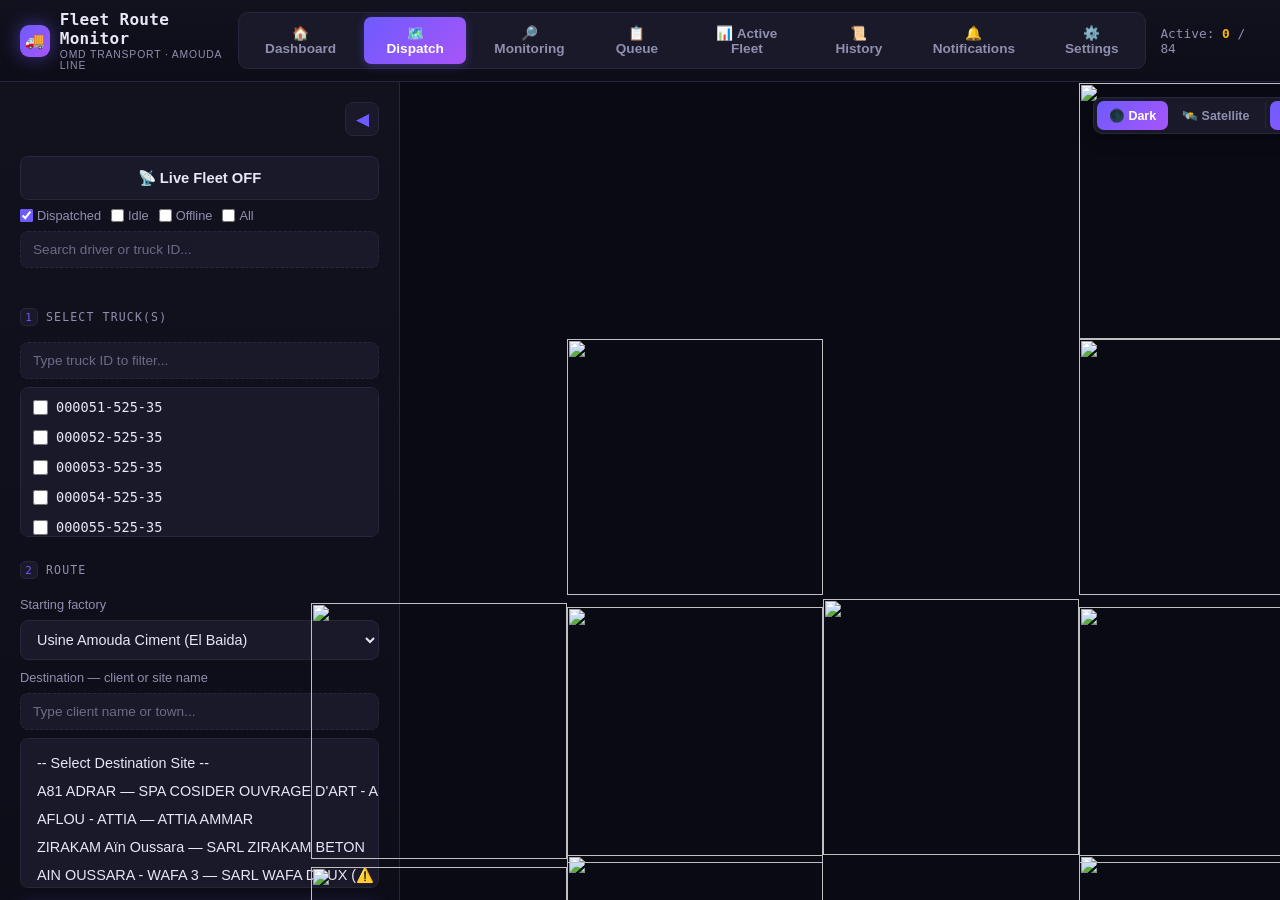
==== commit 11e7edc6: "Update index.html" ====
--- a/index.html
+++ b/index.html
@@ -4,1409 +4,18 @@
     <meta charset="UTF-8">
     <meta name="viewport" content="width=device-width, initial-scale=1.0">
     <title>OMD Fleet Route Verification</title>
-
-    <style>
-/* required styles */
-
-.leaflet-pane,
-.leaflet-tile,
-.leaflet-marker-icon,
-.leaflet-marker-shadow,
-.leaflet-tile-container,
-.leaflet-pane > svg,
-.leaflet-pane > canvas,
-.leaflet-zoom-box,
-.leaflet-image-layer,
-.leaflet-layer {
-	position: absolute;
-	left: 0;
-	top: 0;
-	}
-.leaflet-container {
-	overflow: hidden;
-	}
-.leaflet-tile,
-.leaflet-marker-icon,
-.leaflet-marker-shadow {
-	-webkit-user-select: none;
-	   -moz-user-select: none;
-	        user-select: none;
-	  -webkit-user-drag: none;
-	}
-/* Prevents IE11 from highlighting tiles in blue */
-.leaflet-tile::selection {
-	background: transparent;
-}
-/* Safari renders non-retina tile on retina better with this, but Chrome is worse */
-.leaflet-safari .leaflet-tile {
-	image-rendering: -webkit-optimize-contrast;
-	}
-/* hack that prevents hw layers "stretching" when loading new tiles */
-.leaflet-safari .leaflet-tile-container {
-	width: 1600px;
-	height: 1600px;
-	-webkit-transform-origin: 0 0;
-	}
-.leaflet-marker-icon,
-.leaflet-marker-shadow {
-	display: block;
-	}
-/* .leaflet-container svg: reset svg max-width decleration shipped in Joomla! (joomla.org) 3.x */
-/* .leaflet-container img: map is broken in FF if you have max-width: 100% on tiles */
-.leaflet-container .leaflet-overlay-pane svg {
-	max-width: none !important;
-	max-height: none !important;
-	}
-.leaflet-container .leaflet-marker-pane img,
-.leaflet-container .leaflet-shadow-pane img,
-.leaflet-container .leaflet-tile-pane img,
-.leaflet-container img.leaflet-image-layer,
-.leaflet-container .leaflet-tile {
-	max-width: none !important;
-	max-height: none !important;
-	width: auto;
-	padding: 0;
-	}
-
-.leaflet-container img.leaflet-tile {
-	/* See: https://bugs.chromium.org/p/chromium/issues/detail?id=600120 */
-	mix-blend-mode: plus-lighter;
-}
-
-.leaflet-container.leaflet-touch-zoom {
-	-ms-touch-action: pan-x pan-y;
-	touch-action: pan-x pan-y;
-	}
-.leaflet-container.leaflet-touch-drag {
-	-ms-touch-action: pinch-zoom;
-	/* Fallback for FF which doesn't support pinch-zoom */
-	touch-action: none;
-	touch-action: pinch-zoom;
-}
-.leaflet-container.leaflet-touch-drag.leaflet-touch-zoom {
-	-ms-touch-action: none;
-	touch-action: none;
-}
-.leaflet-container {
-	-webkit-tap-highlight-color: transparent;
-}
-.leaflet-container a {
-	-webkit-tap-highlight-color: rgba(51, 181, 229, 0.4);
-}
-.leaflet-tile {
-	filter: inherit;
-	visibility: hidden;
-	}
-.leaflet-tile-loaded {
-	visibility: inherit;
-	}
-.leaflet-zoom-box {
-	width: 0;
-	height: 0;
-	-moz-box-sizing: border-box;
-	     box-sizing: border-box;
-	z-index: 800;
-	}
-/* workaround for https://bugzilla.mozilla.org/show_bug.cgi?id=888319 */
-.leaflet-overlay-pane svg {
-	-moz-user-select: none;
-	}
-
-.leaflet-pane         { z-index: 400; }
-
-.leaflet-tile-pane    { z-index: 200; }
-.leaflet-overlay-pane { z-index: 400; }
-.leaflet-shadow-pane  { z-index: 500; }
-.leaflet-marker-pane  { z-index: 600; }
-.leaflet-tooltip-pane   { z-index: 650; }
-.leaflet-popup-pane   { z-index: 700; }
-
-.leaflet-map-pane canvas { z-index: 100; }
-.leaflet-map-pane svg    { z-index: 200; }
-
-.leaflet-vml-shape {
-	width: 1px;
-	height: 1px;
-	}
-.lvml {
-	behavior: url(#default#VML);
-	display: inline-block;
-	position: absolute;
-	}
-
-
-/* control positioning */
-
-.leaflet-control {
-	position: relative;
-	z-index: 800;
-	pointer-events: visiblePainted; /* IE 9-10 doesn't have auto */
-	pointer-events: auto;
-	}
-.leaflet-top,
-.leaflet-bottom {
-	position: absolute;
-	z-index: 1000;
-	pointer-events: none;
-	}
-.leaflet-top {
-	top: 0;
-	}
-.leaflet-right {
-	right: 0;
-	}
-.leaflet-bottom {
-	bottom: 0;
-	}
-.leaflet-left {
-	left: 0;
-	}
-.leaflet-control {
-	float: left;
-	clear: both;
-	}
-.leaflet-right .leaflet-control {
-	float: right;
-	}
-.leaflet-top .leaflet-control {
-	margin-top: 10px;
-	}
-.leaflet-bottom .leaflet-control {
-	margin-bottom: 10px;
-	}
-.leaflet-left .leaflet-control {
-	margin-left: 10px;
-	}
-.leaflet-right .leaflet-control {
-	margin-right: 10px;
-	}
-
-
-/* zoom and fade animations */
-
-.leaflet-fade-anim .leaflet-popup {
-	opacity: 0;
-	-webkit-transition: opacity 0.2s linear;
-	   -moz-transition: opacity 0.2s linear;
-	        transition: opacity 0.2s linear;
-	}
-.leaflet-fade-anim .leaflet-map-pane .leaflet-popup {
-	opacity: 1;
-	}
-.leaflet-zoom-animated {
-	-webkit-transform-origin: 0 0;
-	    -ms-transform-origin: 0 0;
-	        transform-origin: 0 0;
-	}
-svg.leaflet-zoom-animated {
-	will-change: transform;
-}
-
-.leaflet-zoom-anim .leaflet-zoom-animated {
-	-webkit-transition: -webkit-transform 0.25s cubic-bezier(0,0,0.25,1);
-	   -moz-transition:    -moz-transform 0.25s cubic-bezier(0,0,0.25,1);
-	        transition:         transform 0.25s cubic-bezier(0,0,0.25,1);
-	}
-.leaflet-zoom-anim .leaflet-tile,
-.leaflet-pan-anim .leaflet-tile {
-	-webkit-transition: none;
-	   -moz-transition: none;
-	        transition: none;
-	}
-
-.leaflet-zoom-anim .leaflet-zoom-hide {
-	visibility: hidden;
-	}
-
-
-/* cursors */
-
-.leaflet-interactive {
-	cursor: pointer;
-	}
-.leaflet-grab {
-	cursor: -webkit-grab;
-	cursor:    -moz-grab;
-	cursor:         grab;
-	}
-.leaflet-crosshair,
-.leaflet-crosshair .leaflet-interactive {
-	cursor: crosshair;
-	}
-.leaflet-popup-pane,
-.leaflet-control {
-	cursor: auto;
-	}
-.leaflet-dragging .leaflet-grab,
-.leaflet-dragging .leaflet-grab .leaflet-interactive,
-.leaflet-dragging .leaflet-marker-draggable {
-	cursor: move;
-	cursor: -webkit-grabbing;
-	cursor:    -moz-grabbing;
-	cursor:         grabbing;
-	}
-
-/* marker & overlays interactivity */
-.leaflet-marker-icon,
-.leaflet-marker-shadow,
-.leaflet-image-layer,
-.leaflet-pane > svg path,
-.leaflet-tile-container {
-	pointer-events: none;
-	}
-
-.leaflet-marker-icon.leaflet-interactive,
-.leaflet-image-layer.leaflet-interactive,
-.leaflet-pane > svg path.leaflet-interactive,
-svg.leaflet-image-layer.leaflet-interactive path {
-	pointer-events: visiblePainted; /* IE 9-10 doesn't have auto */
-	pointer-events: auto;
-	}
-
-/* visual tweaks */
-
-.leaflet-container {
-	background: #ddd;
-	outline-offset: 1px;
-	}
-.leaflet-container a {
-	color: #0078A8;
-	}
-.leaflet-zoom-box {
-	border: 2px dotted #38f;
-	background: rgba(255,255,255,0.5);
-	}
-
-
-/* general typography */
-.leaflet-container {
-	font-family: "Helvetica Neue", Arial, Helvetica, sans-serif;
-	font-size: 12px;
-	font-size: 0.75rem;
-	line-height: 1.5;
-	}
-
-
-/* general toolbar styles */
-
-.leaflet-bar {
-	box-shadow: 0 1px 5px rgba(0,0,0,0.65);
-	border-radius: 4px;
-	}
-.leaflet-bar a {
-	background-color: #fff;
-	border-bottom: 1px solid #ccc;
-	width: 26px;
-	height: 26px;
-	line-height: 26px;
-	display: block;
-	text-align: center;
-	text-decoration: none;
-	color: black;
-	}
-.leaflet-bar a,
-.leaflet-control-layers-toggle {
-	background-position: 50% 50%;
-	background-repeat: no-repeat;
-	display: block;
-	}
-.leaflet-bar a:hover,
-.leaflet-bar a:focus {
-	background-color: #f4f4f4;
-	}
-.leaflet-bar a:first-child {
-	border-top-left-radius: 4px;
-	border-top-right-radius: 4px;
-	}
-.leaflet-bar a:last-child {
-	border-bottom-left-radius: 4px;
-	border-bottom-right-radius: 4px;
-	border-bottom: none;
-	}
-.leaflet-bar a.leaflet-disabled {
-	cursor: default;
-	background-color: #f4f4f4;
-	color: #bbb;
-	}
-
-.leaflet-touch .leaflet-bar a {
-	width: 30px;
-	height: 30px;
-	line-height: 30px;
-	}
-.leaflet-touch .leaflet-bar a:first-child {
-	border-top-left-radius: 2px;
-	border-top-right-radius: 2px;
-	}
-.leaflet-touch .leaflet-bar a:last-child {
-	border-bottom-left-radius: 2px;
-	border-bottom-right-radius: 2px;
-	}
-
-/* zoom control */
-
-.leaflet-control-zoom-in,
-.leaflet-control-zoom-out {
-	font: bold 18px 'Lucida Console', Monaco, monospace;
-	text-indent: 1px;
-	}
-
-.leaflet-touch .leaflet-control-zoom-in, .leaflet-touch .leaflet-control-zoom-out  {
-	font-size: 22px;
-	}
-
-
-/* layers control */
-
-.leaflet-control-layers {
-	box-shadow: 0 1px 5px rgba(0,0,0,0.4);
-	background: #fff;
-	border-radius: 5px;
-	}
-.leaflet-control-layers-toggle {
-	background-image: none;
-	width: 36px;
-	height: 36px;
-	}
-.leaflet-retina .leaflet-control-layers-toggle {
-	background-image: none;
-	background-size: 26px 26px;
-	}
-.leaflet-touch .leaflet-control-layers-toggle {
-	width: 44px;
-	height: 44px;
-	}
-.leaflet-control-layers .leaflet-control-layers-list,
-.leaflet-control-layers-expanded .leaflet-control-layers-toggle {
-	display: none;
-	}
-.leaflet-control-layers-expanded .leaflet-control-layers-list {
-	display: block;
-	position: relative;
-	}
-.leaflet-control-layers-expanded {
-	padding: 6px 10px 6px 6px;
-	color: #333;
-	background: #fff;
-	}
-.leaflet-control-layers-scrollbar {
-	overflow-y: scroll;
-	overflow-x: hidden;
-	padding-right: 5px;
-	}
-.leaflet-control-layers-selector {
-	margin-top: 2px;
-	position: relative;
-	top: 1px;
-	}
-.leaflet-control-layers label {
-	display: block;
-	font-size: 13px;
-	font-size: 1.08333em;
-	}
-.leaflet-control-layers-separator {
-	height: 0;
-	border-top: 1px solid #ddd;
-	margin: 5px -10px 5px -6px;
-	}
-
-/* Default icon URLs */
-.leaflet-default-icon-path { /* used only in path-guessing heuristic, see L.Icon.Default */
-	background-image: none;
-	}
-
-
-/* attribution and scale controls */
-
-.leaflet-container .leaflet-control-attribution {
-	background: #fff;
-	background: rgba(255, 255, 255, 0.8);
-	margin: 0;
-	}
-.leaflet-control-attribution,
-.leaflet-control-scale-line {
-	padding: 0 5px;
-	color: #333;
-	line-height: 1.4;
-	}
-.leaflet-control-attribution a {
-	text-decoration: none;
-	}
-.leaflet-control-attribution a:hover,
-.leaflet-control-attribution a:focus {
-	text-decoration: underline;
-	}
-.leaflet-attribution-flag {
-	display: inline !important;
-	vertical-align: baseline !important;
-	width: 1em;
-	height: 0.6669em;
-	}
-.leaflet-left .leaflet-control-scale {
-	margin-left: 5px;
-	}
-.leaflet-bottom .leaflet-control-scale {
-	margin-bottom: 5px;
-	}
-.leaflet-control-scale-line {
-	border: 2px solid #777;
-	border-top: none;
-	line-height: 1.1;
-	padding: 2px 5px 1px;
-	white-space: nowrap;
-	-moz-box-sizing: border-box;
-	     box-sizing: border-box;
-	background: rgba(255, 255, 255, 0.8);
-	text-shadow: 1px 1px #fff;
-	}
-.leaflet-control-scale-line:not(:first-child) {
-	border-top: 2px solid #777;
-	border-bottom: none;
-	margin-top: -2px;
-	}
-.leaflet-control-scale-line:not(:first-child):not(:last-child) {
-	border-bottom: 2px solid #777;
-	}
-
-.leaflet-touch .leaflet-control-attribution,
-.leaflet-touch .leaflet-control-layers,
-.leaflet-touch .leaflet-bar {
-	box-shadow: none;
-	}
-.leaflet-touch .leaflet-control-layers,
-.leaflet-touch .leaflet-bar {
-	border: 2px solid rgba(0,0,0,0.2);
-	background-clip: padding-box;
-	}
-
-
-/* popup */
-
-.leaflet-popup {
-	position: absolute;
-	text-align: center;
-	margin-bottom: 20px;
-	}
-.leaflet-popup-content-wrapper {
-	padding: 1px;
-	text-align: left;
-	border-radius: 12px;
-	}
-.leaflet-popup-content {
-	margin: 13px 24px 13px 20px;
-	line-height: 1.3;
-	font-size: 13px;
-	font-size: 1.08333em;
-	min-height: 1px;
-	}
-.leaflet-popup-content p {
-	margin: 17px 0;
-	margin: 1.3em 0;
-	}
-.leaflet-popup-tip-container {
-	width: 40px;
-	height: 20px;
-	position: absolute;
-	left: 50%;
-	margin-top: -1px;
-	margin-left: -20px;
-	overflow: hidden;
-	pointer-events: none;
-	}
-.leaflet-popup-tip {
-	width: 17px;
-	height: 17px;
-	padding: 1px;
-
-	margin: -10px auto 0;
-	pointer-events: auto;
-
-	-webkit-transform: rotate(45deg);
-	   -moz-transform: rotate(45deg);
-	    -ms-transform: rotate(45deg);
-	        transform: rotate(45deg);
-	}
-.leaflet-popup-content-wrapper,
-.leaflet-popup-tip {
-	background: white;
-	color: #333;
-	box-shadow: 0 3px 14px rgba(0,0,0,0.4);
-	}
-.leaflet-container a.leaflet-popup-close-button {
-	position: absolute;
-	top: 0;
-	right: 0;
-	border: none;
-	text-align: center;
-	width: 24px;
-	height: 24px;
-	font: 16px/24px Tahoma, Verdana, sans-serif;
-	color: #757575;
-	text-decoration: none;
-	background: transparent;
-	}
-.leaflet-container a.leaflet-popup-close-button:hover,
-.leaflet-container a.leaflet-popup-close-button:focus {
-	color: #585858;
-	}
-.leaflet-popup-scrolled {
-	overflow: auto;
-	}
-
-.leaflet-oldie .leaflet-popup-content-wrapper {
-	-ms-zoom: 1;
-	}
-.leaflet-oldie .leaflet-popup-tip {
-	width: 24px;
-	margin: 0 auto;
-
-	-ms-filter: "progid:DXImageTransform.Microsoft.Matrix(M11=0.70710678, M12=0.70710678, M21=-0.70710678, M22=0.70710678)";
-	filter: progid:DXImageTransform.Microsoft.Matrix(M11=0.70710678, M12=0.70710678, M21=-0.70710678, M22=0.70710678);
-	}
-
-.leaflet-oldie .leaflet-control-zoom,
-.leaflet-oldie .leaflet-control-layers,
-.leaflet-oldie .leaflet-popup-content-wrapper,
-.leaflet-oldie .leaflet-popup-tip {
-	border: 1px solid #999;
-	}
-
-
-/* div icon */
-
-.leaflet-div-icon {
-	background: #fff;
-	border: 1px solid #666;
-	}
-
-
-/* Tooltip */
-/* Base styles for the element that has a tooltip */
-.leaflet-tooltip {
-	position: absolute;
-	padding: 6px;
-	background-color: #fff;
-	border: 1px solid #fff;
-	border-radius: 3px;
-	color: #222;
-	white-space: nowrap;
-	-webkit-user-select: none;
-	-moz-user-select: none;
-	-ms-user-select: none;
-	user-select: none;
-	pointer-events: none;
-	box-shadow: 0 1px 3px rgba(0,0,0,0.4);
-	}
-.leaflet-tooltip.leaflet-interactive {
-	cursor: pointer;
-	pointer-events: auto;
-	}
-.leaflet-tooltip-top:before,
-.leaflet-tooltip-bottom:before,
-.leaflet-tooltip-left:before,
-.leaflet-tooltip-right:before {
-	position: absolute;
-	pointer-events: none;
-	border: 6px solid transparent;
-	background: transparent;
-	content: "";
-	}
-
-/* Directions */
-
-.leaflet-tooltip-bottom {
-	margin-top: 6px;
-}
-.leaflet-tooltip-top {
-	margin-top: -6px;
-}
-.leaflet-tooltip-bottom:before,
-.leaflet-tooltip-top:before {
-	left: 50%;
-	margin-left: -6px;
-	}
-.leaflet-tooltip-top:before {
-	bottom: 0;
-	margin-bottom: -12px;
-	border-top-color: #fff;
-	}
-.leaflet-tooltip-bottom:before {
-	top: 0;
-	margin-top: -12px;
-	margin-left: -6px;
-	border-bottom-color: #fff;
-	}
-.leaflet-tooltip-left {
-	margin-left: -6px;
-}
-.leaflet-tooltip-right {
-	margin-left: 6px;
-}
-.leaflet-tooltip-left:before,
-.leaflet-tooltip-right:before {
-	top: 50%;
-	margin-top: -6px;
-	}
-.leaflet-tooltip-left:before {
-	right: 0;
-	margin-right: -12px;
-	border-left-color: #fff;
-	}
-.leaflet-tooltip-right:before {
-	left: 0;
-	margin-left: -12px;
-	border-right-color: #fff;
-	}
-
-/* Printing */
-
-@media print {
-	/* Prevent printers from removing background-images of controls. */
-	.leaflet-control {
-		-webkit-print-color-adjust: exact;
-		print-color-adjust: exact;
-		}
-	}
-
-</style>
-    <style>
-.leaflet-routing-container, .leaflet-routing-error {
-    width: 320px;
-    background-color: white;
-    padding-top: 4px;
-    transition: all 0.2s ease;
-    box-sizing: border-box;
-}
-
-.leaflet-control-container .leaflet-routing-container-hide {
-    width: 32px;
-    height: 32px;
-}
-
-.leaflet-routing-container h2 {
-    font-size: 14px;
-}
-
-.leaflet-routing-container h3 {
-    font-size: 12px;
-    font-weight: normal;
-}
-
-.leaflet-routing-collapsible .leaflet-routing-geocoders {
-    margin-top: 20px;
-}
-
-.leaflet-routing-alt, .leaflet-routing-geocoders, .leaflet-routing-error {
-    padding: 6px;
-    margin-top: 2px;
-    margin-bottom: 6px;
-    border-bottom: 1px solid #ccc;
-    max-height: 320px;
-    overflow-y: auto;
-    transition: all 0.2s ease;
-}
-
-.leaflet-control-container .leaflet-routing-container-hide .leaflet-routing-alt, 
-.leaflet-control-container .leaflet-routing-container-hide .leaflet-routing-geocoders {
-    display: none;
-}
-
-.leaflet-bar .leaflet-routing-alt:last-child {
-    border-bottom: none;
-}
-
-.leaflet-routing-alt-minimized {
-    color: #888;
-    max-height: 64px;
-    overflow: hidden;
-    cursor: pointer;
-}
-
-.leaflet-routing-alt table {
-    border-collapse: collapse;
-}
-
-.leaflet-routing-alt tr:hover {
-    background-color: #eee;
-    cursor: pointer;
-}
-
-.leaflet-routing-alt::-webkit-scrollbar {
-    width: 8px;
-}
-
-.leaflet-routing-alt::-webkit-scrollbar-track {
-    border-radius: 2px;
-    background-color: #eee;
-}
-
-.leaflet-routing-alt::-webkit-scrollbar-thumb {
-    border-radius: 2px;
-    background-color: #888;
-}
-
-.leaflet-routing-icon {
-    background-image: url('leaflet.routing.icons.png');
-    -webkit-background-size: 240px 20px;
-    background-size: 240px 20px;
-    background-repeat: no-repeat;
-    margin: 0;
-    content: '';
-    display: inline-block;
-    vertical-align: top;
-    width: 20px;
-    height: 20px;
-}
-
-.leaflet-routing-icon-continue         { background-position: 0 0; }
-.leaflet-routing-icon-sharp-right      { background-position: -20px 0; }
-.leaflet-routing-icon-turn-right       { background-position: -40px 0; }
-.leaflet-routing-icon-bear-right       { background-position: -60px 0; }
-.leaflet-routing-icon-u-turn           { background-position: -80px 0; }
-.leaflet-routing-icon-sharp-left       { background-position: -100px 0; }
-.leaflet-routing-icon-turn-left        { background-position: -120px 0; }
-.leaflet-routing-icon-bear-left        { background-position: -140px 0; }
-.leaflet-routing-icon-depart           { background-position: -160px 0; }
-.leaflet-routing-icon-enter-roundabout { background-position: -180px 0; }
-.leaflet-routing-icon-arrive           { background-position: -200px 0; }
-.leaflet-routing-icon-via              { background-position: -220px 0; }
-
-.leaflet-routing-geocoders div {
-    padding: 4px 0px 4px 0px;
-}
-
-.leaflet-routing-geocoders input {
-    width: 303px;
-    width: calc(100% - 4px);
-    line-height: 1.67;
-    border: 1px solid #ccc;
-}
-
-.leaflet-routing-geocoders button {
-    font: bold 18px 'Lucida Console', Monaco, monospace;
-    border: 1px solid #ccc;
-    border-radius: 4px;
-    background-color: white;
-    margin: 0;
-    margin-right: 3px;
-    float: right;
-    cursor: pointer;
-    transition: background-color 0.2s ease;
-}
-
-.leaflet-routing-add-waypoint:after {
-    content: '+';
-}
-
-.leaflet-routing-reverse-waypoints:after {
-    font-weight: normal;
-    content: '\21c5';
-}
-
-.leaflet-routing-geocoders button:hover {
-    background-color: #eee;
-}
-
-.leaflet-routing-geocoders input,.leaflet-routing-remove-waypoint,.leaflet-routing-geocoder {
-    position: relative;
-}
-
-.leaflet-routing-geocoder-result {
-    font: 12px/1.5 "Helvetica Neue", Arial, Helvetica, sans-serif;
-    position: absolute;
-    max-height: 0;
-    overflow: hidden;
-    transition: all 0.5s ease;
-    z-index: 1000; /* Arbitrary, but try to be above "most" things. */
-}
-
-.leaflet-routing-geocoder-result table {
-    width: 100%;
-    border: 1px solid #ccc;
-    border-radius: 0 0 4px 4px;
-    background-color: white;
-    cursor: pointer;
-}
-
-.leaflet-routing-geocoder-result-open {
-    max-height: 800px;
-}
-
-.leaflet-routing-geocoder-selected, .leaflet-routing-geocoder-result tr:hover {
-    background-color: #eee;
-}
-
-.leaflet-routing-geocoder-no-results {
-    font-style: italic;
-    color: #888;
-}
-
-.leaflet-routing-remove-waypoint {
-    background-color: transparent;
-    display: inline-block;
-    vertical-align: middle;
-    cursor: pointer;
-}
-
-.leaflet-routing-remove-waypoint:after {
-    position: absolute;
-    display: block;
-    width: 15px;
-    height: 1px;
-    z-index: 1;
-    right: 1px;
-    top: 4px;
-    bottom: 0;
-    margin: auto;
-    padding: 2px;
-    font-size: 18px;
-    font-weight: bold;
-    content: "\00d7";
-    text-align: center;
-    cursor: pointer;
-    color: #ccc;
-    background: white;
-    padding-bottom: 16px;
-    margin-top: -16px;
-    padding-right: 4px;
-    line-height: 1;
-}
-
-.leaflet-routing-remove-waypoint:hover {
-    color: black;
-}
-
-.leaflet-routing-instruction-distance {
-    width: 48px;
-}
-
-.leaflet-routing-collapse-btn {
-    position: absolute;
-    top: 0;
-    right: 6px;
-    font-size: 24px;
-    color: #ccc;
-    font-weight: bold;
-}
-
-.leaflet-routing-collapse-btn:after {
-    content: '\00d7';
-}
-
-.leaflet-routing-container-hide .leaflet-routing-collapse-btn {
-    position: relative;
-    left: 4px;
-    top: 4px;
-    display: block;
-    width: 26px;
-    height: 23px;
-    background-image: url('routing-icon.png');
-}
-
-.leaflet-routing-container-hide .leaflet-routing-collapse-btn:after {
-    content: none;
-}
-
-.leaflet-top .leaflet-routing-container.leaflet-routing-container-hide {
-    margin-top: 10px !important;
-}
-.leaflet-right .leaflet-routing-container.leaflet-routing-container-hide {
-    margin-right: 10px !important;
-}
-.leaflet-bottom .leaflet-routing-container.leaflet-routing-container-hide {
-    margin-bottom: 10px !important;
-}
-.leaflet-left .leaflet-routing-container.leaflet-routing-container-hide {
-    margin-left: 10px !important;
-}
-
-@media only screen and (max-width: 640px) {
-    .leaflet-routing-container {
-        margin: 0 !important;
-        padding: 0 !important;
-        width: 100%;
-        height: 100%;
-    }
-}
-
-</style>
-<style>
-.leaflet-cluster-anim .leaflet-marker-icon, .leaflet-cluster-anim .leaflet-marker-shadow {
-	-webkit-transition: -webkit-transform 0.3s ease-out, opacity 0.3s ease-in;
-	-moz-transition: -moz-transform 0.3s ease-out, opacity 0.3s ease-in;
-	-o-transition: -o-transform 0.3s ease-out, opacity 0.3s ease-in;
-	transition: transform 0.3s ease-out, opacity 0.3s ease-in;
-}
-
-.leaflet-cluster-spider-leg {
-	/* stroke-dashoffset (duration and function) should match with leaflet-marker-icon transform in order to track it exactly */
-	-webkit-transition: -webkit-stroke-dashoffset 0.3s ease-out, -webkit-stroke-opacity 0.3s ease-in;
-	-moz-transition: -moz-stroke-dashoffset 0.3s ease-out, -moz-stroke-opacity 0.3s ease-in;
-	-o-transition: -o-stroke-dashoffset 0.3s ease-out, -o-stroke-opacity 0.3s ease-in;
-	transition: stroke-dashoffset 0.3s ease-out, stroke-opacity 0.3s ease-in;
-}
-
-</style>
-<style>
-.marker-cluster-small {
-	background-color: rgba(181, 226, 140, 0.6);
-	}
-.marker-cluster-small div {
-	background-color: rgba(110, 204, 57, 0.6);
-	}
-
-.marker-cluster-medium {
-	background-color: rgba(241, 211, 87, 0.6);
-	}
-.marker-cluster-medium div {
-	background-color: rgba(240, 194, 12, 0.6);
-	}
-
-.marker-cluster-large {
-	background-color: rgba(253, 156, 115, 0.6);
-	}
-.marker-cluster-large div {
-	background-color: rgba(241, 128, 23, 0.6);
-	}
-
-	/* IE 6-8 fallback colors */
-.leaflet-oldie .marker-cluster-small {
-	background-color: rgb(181, 226, 140);
-	}
-.leaflet-oldie .marker-cluster-small div {
-	background-color: rgb(110, 204, 57);
-	}
-
-.leaflet-oldie .marker-cluster-medium {
-	background-color: rgb(241, 211, 87);
-	}
-.leaflet-oldie .marker-cluster-medium div {
-	background-color: rgb(240, 194, 12);
-	}
-
-.leaflet-oldie .marker-cluster-large {
-	background-color: rgb(253, 156, 115);
-	}
-.leaflet-oldie .marker-cluster-large div {
-	background-color: rgb(241, 128, 23);
-}
-
-.marker-cluster {
-	background-clip: padding-box;
-	border-radius: 20px;
-	}
-.marker-cluster div {
-	width: 30px;
-	height: 30px;
-	margin-left: 5px;
-	margin-top: 5px;
-
-	text-align: center;
-	border-radius: 15px;
-	font: 12px "Helvetica Neue", Arial, Helvetica, sans-serif;
-	}
-.marker-cluster span {
-	line-height: 30px;
-	}
-</style>
-    <link rel="preconnect" href="https://fonts.googleapis.com">
-    <link href="https://fonts.googleapis.com/css2?family=IBM+Plex+Mono:wght@400;500;600;700&family=IBM+Plex+Sans:wght@400;500;600;700&display=swap" rel="stylesheet">
-
-    <style>
-        :root{
-            --bg: #0a0a14;
-            --panel: #12121f;
-            --panel-2: #191929;
-            --panel-3: #1f1f34;
-            --line: #26263c;
-            --text: #e7e7f5;
-            --text-dim: #8f8fb0;
-            --indigo: #6d5bff;
-            --purple: #a855f7;
-            --amber: #ffb703;
-            --cyan: #22d3ee;
-            --red: #f87171;
-            --green: #4ade80;
-        }
-        html[data-theme="light"]{
-            --bg: #f4f4f8;
-            --panel: #ffffff;
-            --panel-2: #f0f0f6;
-            --panel-3: #e6e6f0;
-            --line: #d7d7e3;
-            --text: #17171f;
-            --text-dim: #62626f;
-            --indigo: #5b45e0;
-            --purple: #9333ea;
-            --amber: #b45309;
-            --cyan: #0891b2;
-            --red: #dc2626;
-            --green: #16a34a;
-        }
-        html[data-theme="black"]{
-            --bg: #000000;
-            --panel: #0a0a0a;
-            --panel-2: #131313;
-            --panel-3: #1c1c1c;
-            --line: #2c2c2c;
-            --text: #f2f2f2;
-            --text-dim: #8a8a8a;
-            --indigo: #7c6bff;
-            --purple: #b968ff;
-            --amber: #ffc433;
-            --cyan: #35e0ff;
-            --red: #ff6b6b;
-            --green: #5eeb8f;
-        }
-        *{ box-sizing:border-box; margin:0; padding:0; }
-        body,html{ height:100%; overflow:hidden; background:var(--bg); font-family:'IBM Plex Sans', sans-serif; color:var(--text); transition:background .25s ease, color .25s ease; }
-
-        #app-shell{ display:flex; flex-direction:column; height:100vh; width:100vw; }
-
-        /* ---------- Top bar ---------- */
-        #topbar{
-            display:flex; align-items:center; justify-content:space-between;
-            padding:10px 20px; background:linear-gradient(180deg, var(--panel) 0%, #0d0d18 100%);
-            border-bottom:1px solid var(--line); z-index:2500;
-        }
-        .brand{ display:flex; align-items:center; gap:10px; }
-        .brand-mark{
-            width:32px; height:32px; border-radius:9px;
-            background: linear-gradient(135deg, var(--indigo), var(--purple));
-            display:flex; align-items:center; justify-content:center;
-            font-size:1rem; box-shadow: 0 0 18px rgba(109,91,255,0.5);
-        }
-        .brand h1{ font-family:'IBM Plex Mono', monospace; font-size:1rem; font-weight:600; letter-spacing:.02em; }
-        .brand span{ display:block; font-size:.65rem; color:var(--text-dim); letter-spacing:.08em; text-transform:uppercase; margin-top:1px; }
-
-        #tabs{ display:flex; gap:6px; background:var(--panel-2); padding:4px; border-radius:10px; border:1px solid var(--line); }
-        .tab-btn{
-            background:transparent; border:none; color:var(--text-dim); font-family:'IBM Plex Sans', sans-serif;
-            font-size:.85rem; font-weight:600; padding:8px 16px; border-radius:7px; cursor:pointer; transition:.15s;
-        }
-        .tab-btn.active{ background:linear-gradient(135deg, var(--indigo), var(--purple)); color:#fff; box-shadow:0 2px 10px rgba(109,91,255,.35); }
-        .tab-btn:not(.active):hover{ color:var(--text); background:var(--panel-3); }
-
-        #topbar-stats{ display:flex; align-items:center; gap:14px; font-family:'IBM Plex Mono', monospace; font-size:.8rem; color:var(--text-dim); }
-        #theme-toggle{
-            display:flex; gap:2px; background:var(--panel-2); border:1px solid var(--line);
-            border-radius:9px; padding:3px;
-        }
-        .theme-btn{
-            background:transparent; border:none; font-size:.9rem; padding:5px 9px; border-radius:7px;
-            cursor:pointer; transition:.15s; line-height:1;
-        }
-        .theme-btn.active{ background:linear-gradient(135deg, var(--indigo), var(--purple)); }
-        .theme-btn:not(.active):hover{ background:var(--panel-3); }
-        #topbar-stats strong{ color:var(--amber); }
-
-        /* ---------- Views ---------- */
-        #view-container{ flex:1; position:relative; overflow:hidden; min-height:0; }
-        .view{ display:none; height:100%; width:100%; min-height:0; }
-        .view.active{ display:flex; }
-
-        /* ---------- Dispatch view: sidebar + map ---------- */
-        #sidebar{
-            width:400px; min-width:400px;
-            background: linear-gradient(180deg, var(--panel) 0%, #0d0d18 100%);
-            border-right:1px solid var(--line);
-            padding:20px; display:flex; flex-direction:column; gap:16px;
-            overflow-y:auto;
-            transition: margin-left .38s cubic-bezier(.4,0,.2,1);
-        }
-        #sidebar.collapsed{ margin-left:-400px; }
-        #sidebar::-webkit-scrollbar{ width:8px; }
-        #sidebar::-webkit-scrollbar-thumb{ background:var(--line); border-radius:8px; }
-
-        .icon-btn{
-            background:var(--panel-2); color:var(--indigo); border:1px solid var(--line);
-            font-size:1.05rem; width:34px; height:34px; border-radius:8px; cursor:pointer;
-            display:flex; align-items:center; justify-content:center; transition:.15s; flex-shrink:0;
-        }
-        .icon-btn:hover{ background:#22223a; border-color:var(--indigo); }
-
-        #floating-menu-btn{ position:absolute; top:18px; left:18px; z-index:1500; display:none; box-shadow:0 6px 20px rgba(0,0,0,.5); }
-
-        hr{ border:0; height:1px; background:var(--line); }
-
-        .section-label{
-            font-family:'IBM Plex Mono', monospace; font-size:.72rem; color:var(--text-dim);
-            text-transform:uppercase; letter-spacing:.1em; display:flex; align-items:center; gap:8px;
-        }
-        .section-label .num{
-            width:18px; height:18px; border-radius:5px; background:var(--panel-2); border:1px solid var(--line);
-            display:flex; align-items:center; justify-content:center; color:var(--indigo); font-size:.68rem;
-        }
-
-        .form-group{ display:flex; flex-direction:column; gap:8px; }
-        label{ font-size:.8rem; color:var(--text-dim); font-weight:500; margin-top:2px; }
-
-        select, input{
-            width:100%; padding:10px 12px; background:var(--panel-2); border:1px solid var(--line);
-            border-radius:8px; color:var(--text); font-size:.9rem; outline:none; transition:border-color .15s, box-shadow .15s;
-            font-family:'IBM Plex Sans', sans-serif;
-        }
-        select:focus, input:focus{ border-color:var(--indigo); box-shadow:0 0 0 3px rgba(109,91,255,0.15); }
-
-        .search-input{ border-style:dashed; color:var(--text-dim); font-size:.85rem; }
-        .search-input:focus{ border-style:solid; color:var(--text); }
-        .search-input::placeholder{ color:var(--text-dim); opacity:.7; }
-
-        /* Custom checkbox truck list (multi-select) */
-        #truck-list{
-            max-height:150px; overflow-y:auto; background:var(--panel-2); border:1px solid var(--line);
-            border-radius:8px; padding:4px;
-        }
-        #truck-list::-webkit-scrollbar{ width:6px; }
-        #truck-list::-webkit-scrollbar-thumb{ background:var(--line); border-radius:6px; }
-        .truck-row{
-            display:flex; align-items:center; gap:8px; padding:7px 8px; border-radius:6px; cursor:pointer;
-            font-size:.85rem; transition:.1s;
-        }
-        .truck-row:hover{ background:var(--panel-3); }
-        .truck-row input[type="checkbox"]{ width:15px; height:15px; accent-color:var(--indigo); cursor:pointer; }
-        .truck-row.checked{ background:rgba(109,91,255,0.12); color:var(--text); }
-        .truck-row .truck-id-label{ font-family:'IBM Plex Mono', monospace; }
-
-        .convoy-chips{ display:flex; flex-wrap:wrap; gap:6px; min-height:0; }
-        .chip{
-            display:flex; align-items:center; gap:6px; background:var(--panel-3); border:1px solid var(--line);
-            padding:4px 8px; border-radius:6px; font-size:.76rem; font-family:'IBM Plex Mono', monospace; color:var(--cyan);
-        }
-        .chip button{ background:none; border:none; color:var(--text-dim); cursor:pointer; font-size:.85rem; padding:0; line-height:1; }
-        .chip button:hover{ color:var(--red); }
-
-        select[size]{ height:150px; overflow-y:auto; }
-        select[size] option{ padding:6px 4px; }
-
-        textarea{
-            width:100%; padding:10px 12px; background:var(--panel-2); border:1px solid var(--line);
-            border-radius:8px; color:var(--text); font-size:.85rem; outline:none; resize:vertical;
-            font-family:'IBM Plex Sans', sans-serif;
-        }
-        textarea:focus{ border-color:var(--indigo); box-shadow:0 0 0 3px rgba(109,91,255,0.15); }
-
-        input[type="file"]{
-            padding:8px; font-size:.82rem; color:var(--text-dim);
-        }
-        input[type="file"]::file-selector-button{
-            background:var(--panel-3); color:var(--text); border:1px solid var(--line); border-radius:6px;
-            padding:6px 12px; margin-right:10px; cursor:pointer; font-family:'IBM Plex Sans', sans-serif;
-        }
-
-        /* ---------- Live Fleet sidebar panel ---------- */
-        .live-fleet-panel{ display:flex; flex-direction:column; gap:8px; }
-        .live-fleet-filters{
-            display:flex; flex-wrap:wrap; gap:10px; font-size:.78rem; color:var(--text-dim);
-        }
-        .live-fleet-filters label{ display:flex; align-items:center; gap:4px; cursor:pointer; margin:0; font-weight:400; }
-        .live-fleet-filters input[type="checkbox"]{ accent-color:var(--indigo); cursor:pointer; }
-
-        #live-fleet-list{ max-height:220px; overflow-y:auto; display:flex; flex-direction:column; gap:4px; }
-        #live-fleet-list::-webkit-scrollbar{ width:6px; }
-        #live-fleet-list::-webkit-scrollbar-thumb{ background:var(--line); border-radius:6px; }
-        .live-fleet-row{
-            background:var(--panel-2); border:1px solid var(--line); border-radius:8px; padding:8px 10px;
-            cursor:pointer; transition:.12s;
-        }
-        .live-fleet-row:hover{ border-color:var(--indigo); background:var(--panel-3); }
-        .live-fleet-row-main{ display:flex; justify-content:space-between; font-size:.85rem; }
-        .live-fleet-driver{ font-weight:600; color:var(--text); }
-        .live-fleet-truckid{ font-family:'IBM Plex Mono', monospace; color:var(--text-dim); font-size:.78rem; }
-        .live-fleet-row-meta{ display:flex; gap:10px; font-size:.72rem; color:var(--text-dim); margin-top:3px; }
-        .live-fleet-dest{ color:var(--indigo); }
-
-        /* ---------- Geofence list ---------- */
-        #geofence-list{ display:flex; flex-direction:column; gap:6px; }
-        .geofence-row{
-            display:flex; justify-content:space-between; align-items:center; gap:10px;
-            background:var(--panel-2); border:1px solid var(--line); border-radius:8px; padding:10px 14px; font-size:.88rem;
-        }
-        .geofence-remove-btn{
-            background:none; border:1px solid var(--line); color:var(--text-dim); border-radius:6px;
-            width:26px; height:26px; cursor:pointer; transition:.12s;
-        }
-        .geofence-remove-btn:hover{ color:var(--red); border-color:var(--red); }
-
-        /* ---------- Live truck markers on the map (driver label above dot) ---------- */
-        .live-truck-marker{ display:flex; flex-direction:column; align-items:center; pointer-events:none; }
-        .live-truck-label{
-            background:rgba(18,18,31,0.9); color:#e7e7f5; font-size:.68rem; font-family:'IBM Plex Sans', sans-serif;
-            padding:2px 6px; border-radius:5px; white-space:nowrap; margin-bottom:2px; border:1px solid var(--line);
-            pointer-events:auto;
-        }
-        .live-truck-dot{
-            width:10px; height:10px; border-radius:50%; border:2px solid rgba(255,255,255,0.85); pointer-events:auto;
-        }
-        .live-truck-arrow{
-            pointer-events:auto;
-            display:block;
-        }
-        #map-viewport.hide-driver-names .live-truck-label{ display:none; }
-
-        .cluster-bubble{
-            width:34px; height:34px; border-radius:50%; display:flex; align-items:center; justify-content:center;
-            font-family:'IBM Plex Mono', monospace; font-weight:700; font-size:.85rem; color:#fff;
-            border:2px solid rgba(255,255,255,0.85); box-shadow:0 2px 8px rgba(0,0,0,.4);
-        }
-        .cluster-bubble.cluster-site{ background:radial-gradient(circle at 35% 30%, #ffcf4d, var(--amber)); }
-        .cluster-bubble.cluster-truck{ background:radial-gradient(circle at 35% 30%, var(--purple), var(--indigo)); }
-
-        button.action-btn{
-            width:100%; padding:12px; border:none; border-radius:8px; font-size:.92rem; font-weight:600;
-            cursor:pointer; margin-top:4px; transition:.15s; font-family:'IBM Plex Sans', sans-serif;
-            background: linear-gradient(135deg, var(--indigo), var(--purple)); color:#fff;
-            box-shadow: 0 4px 16px rgba(109,91,255,0.25);
-        }
-        button.action-btn:hover{ filter:brightness(1.1); transform:translateY(-1px); }
-        button.action-btn:disabled{ opacity:.4; cursor:not-allowed; transform:none; filter:none; }
-        button.action-btn.secondary{ background:var(--panel-2); border:1px solid var(--line); box-shadow:none; color:var(--text); }
-        button.action-btn.secondary:hover{ border-color:var(--amber); color:var(--amber); }
-        button.action-btn.secondary.active{ background:rgba(74,222,128,.12); border-color:var(--green); color:var(--green); }
-        button.action-btn.small{ padding:8px; font-size:.8rem; margin-top:0; }
-
-        #stats-panel{ background:var(--panel-2); padding:14px; border-radius:10px; border:1px solid var(--line); margin-top:auto; }
-        .stat-line{ display:flex; justify-content:space-between; font-size:.88rem; color:var(--text); }
-        .stat-line strong{ color:var(--amber); font-family:'IBM Plex Mono', monospace; }
-        .stat-sub{ font-size:.72rem; color:var(--text-dim); margin-top:4px; }
-
-        #map-viewport{ flex:1; height:100%; background:var(--bg); transition:width .38s ease; position:relative; }
-
-        #layer-toggle{
-            position:absolute; top:15px; right:15px; z-index:1000;
-            display:flex; gap:2px; background:var(--panel-2); border:1px solid var(--line);
-            border-radius:9px; padding:3px; box-shadow:0 4px 16px rgba(0,0,0,.4);
-        }
-        .layer-btn{
-            background:transparent; border:none; color:var(--text-dim); font-family:'IBM Plex Sans', sans-serif;
-            font-size:.78rem; font-weight:600; padding:7px 12px; border-radius:7px; cursor:pointer; transition:.15s;
-            white-space:nowrap;
-        }
-        .layer-btn.active{ background:linear-gradient(135deg, var(--indigo), var(--purple)); color:#fff; }
-        .layer-btn:not(.active):hover{ color:var(--text); background:var(--panel-3); }
-
-        .site-glow-marker{ background:var(--amber); border:2px solid rgba(255,255,255,0.85); border-radius:50%; box-shadow:0 0 10px var(--amber), 0 0 18px rgba(255,183,3,0.6); }
-        .site-glow-marker.approx{ opacity:0.65; box-shadow:0 0 6px var(--amber); }
-        .site-glow-marker.suspect{ background:var(--red); box-shadow:0 0 10px var(--red), 0 0 18px rgba(248,113,113,0.6); }
-
-        .truck-pos-marker{ background:var(--cyan); border:2px solid #fff; border-radius:50%; box-shadow:0 0 10px var(--cyan), 0 0 20px rgba(34,211,238,0.6); animation:pulse 1.8s infinite ease-in-out; }
-        .truck-pos-marker.off-route{ background:var(--red); box-shadow:0 0 10px var(--red), 0 0 20px rgba(248,113,113,0.6); animation:pulse-red 1.2s infinite ease-in-out; }
-        .truck-pos-marker.unknown-route{ background:var(--amber); box-shadow:0 0 10px var(--amber), 0 0 20px rgba(255,183,3,0.6); }
-        @keyframes pulse{
-            0%{ box-shadow:0 0 8px var(--cyan), 0 0 14px rgba(34,211,238,.5); }
-            50%{ box-shadow:0 0 14px var(--cyan), 0 0 26px rgba(34,211,238,.7); }
-            100%{ box-shadow:0 0 8px var(--cyan), 0 0 14px rgba(34,211,238,.5); }
-        }
-        @keyframes pulse-red{
-            0%{ box-shadow:0 0 8px var(--red), 0 0 14px rgba(248,113,113,.5); }
-            50%{ box-shadow:0 0 16px var(--red), 0 0 30px rgba(248,113,113,.8); }
-            100%{ box-shadow:0 0 8px var(--red), 0 0 14px rgba(248,113,113,.5); }
-        }
-
-        .leaflet-popup-content-wrapper{ background:var(--panel); color:var(--text); border:1px solid var(--line); border-radius:8px; }
-        .leaflet-popup-tip{ background:var(--panel); }
-        .leaflet-container{ font-family:'IBM Plex Sans', sans-serif; }
-
-        /* ---------- Fleet view ---------- */
-        #view-fleet{ flex-direction:column; padding:24px 28px; overflow-y:auto; }
-        #fleet-header{ display:flex; justify-content:space-between; align-items:flex-end; margin-bottom:18px; flex-wrap:wrap; gap:12px; }
-        #fleet-header h2{ font-family:'IBM Plex Mono', monospace; font-size:1.15rem; font-weight:600; }
-        #fleet-header p{ color:var(--text-dim); font-size:.85rem; margin-top:4px; }
-
-        .kpi-row{ display:flex; gap:14px; margin-bottom:20px; flex-wrap:wrap; }
-        .kpi-card{
-            background:var(--panel-2); border:1px solid var(--line); border-radius:10px; padding:14px 18px;
-            min-width:150px; flex:1;
-        }
-        .kpi-card .kpi-value{ font-family:'IBM Plex Mono', monospace; font-size:1.6rem; font-weight:700; color:var(--indigo); }
-        .kpi-card.amber .kpi-value{ color:var(--amber); }
-        .kpi-card.green .kpi-value{ color:var(--green); }
-        .kpi-card.red .kpi-value{ color:var(--red); }
-        .kpi-card .kpi-label{ font-size:.75rem; color:var(--text-dim); margin-top:2px; text-transform:uppercase; letter-spacing:.06em; }
-
-        #fleet-table-wrap, #monitoring-table-wrap, #history-table-wrap, #notiflog-table-wrap, #queue-table-wrap{
-            background:var(--panel-2); border:1px solid var(--line); border-radius:12px;
-            overflow-y:auto; flex:1; min-height:0;
-        }
-        #fleet-table-wrap thead th, #monitoring-table-wrap thead th, #history-table-wrap thead th,
-        #notiflog-table-wrap thead th, #queue-table-wrap thead th{ position:sticky; top:0; z-index:10; }
-        table{ width:100%; border-collapse:collapse; font-size:.87rem; }
-        thead th{
-            text-align:left; padding:12px 16px; background:var(--panel-3); color:var(--text-dim);
-            font-size:.72rem; text-transform:uppercase; letter-spacing:.06em; font-weight:600;
-            border-bottom:1px solid var(--line);
-        }
-        tbody td{ padding:12px 16px; border-bottom:1px solid var(--line); vertical-align:middle; }
-        tbody tr:last-child td{ border-bottom:none; }
-        tbody tr:hover{ background:rgba(109,91,255,0.05); }
-        .truck-cell{ font-family:'IBM Plex Mono', monospace; color:var(--cyan); }
-        .status-pill{ display:inline-flex; align-items:center; gap:6px; padding:4px 10px; border-radius:20px; font-size:.76rem; font-weight:600; }
-        .status-pill.dispatched{ background:rgba(109,91,255,.15); color:var(--indigo); }
-        .status-pill.verified{ background:rgba(74,222,128,.15); color:var(--green); }
-        .status-pill.off-route{ background:rgba(248,113,113,.15); color:var(--red); }
-        .status-pill.unknown-route{ background:rgba(255,183,3,.15); color:var(--amber); }
-        .status-pill.arrived{ background:rgba(109,91,255,.18); color:var(--purple); }
-        .status-dot{ width:7px; height:7px; border-radius:50%; background:currentColor; }
-        .row-actions{ display:flex; gap:6px; }
-        .row-actions button{
-            background:var(--panel-3); border:1px solid var(--line); color:var(--text-dim); border-radius:6px;
-            padding:6px 10px; font-size:.76rem; cursor:pointer; transition:.15s; font-family:'IBM Plex Sans', sans-serif;
-        }
-        .row-actions button:hover{ color:var(--text); border-color:var(--indigo); }
-        .row-actions button.stop:hover{ color:var(--red); border-color:var(--red); }
-        #fleet-empty{ padding:60px 20px; text-align:center; color:var(--text-dim); }
-        #fleet-empty .big{ font-size:2.2rem; margin-bottom:10px; }
-
-        /* ---------- Wialon test view ---------- */
-        #view-wialon{ flex-direction:column; padding:24px 28px; overflow-y:auto; }
-        #view-geofences{ flex-direction:column; padding:24px 28px; overflow-y:auto; }
-        #view-queue{ flex-direction:column; padding:24px 28px; overflow-y:auto; align-items:center; }
-        #view-history{ flex-direction:column; padding:24px 28px; overflow-y:auto; }
-        #view-dashboard{ flex-direction:column; padding:24px 28px; overflow-y:auto; }
-        #view-monitoring{ flex-direction:column; padding:24px 28px; overflow-y:auto; }
-        #view-notifications{ flex-direction:column; padding:24px 28px; overflow-y:auto; }
-
-        .dash-two-col{ display:grid; grid-template-columns:1fr 1fr; gap:16px; }
-        @media (max-width: 900px){ .dash-two-col{ grid-template-columns:1fr; } }
-        .dash-panel{
-            background:var(--panel-2); border:1px solid var(--line); border-radius:12px; padding:16px;
-        }
-        .dash-panel h3{ font-size:.85rem; font-weight:600; margin-bottom:10px; color:var(--text); }
-        .dash-notif-row{
-            display:flex; align-items:center; gap:8px; padding:7px 0; border-bottom:1px solid var(--line);
-        }
-        .dash-notif-row:last-child{ border-bottom:none; }
-
-        .monitoring-filter-btn{
-            background:var(--panel-2); border:1px solid var(--line); color:var(--text-dim); border-radius:7px;
-            padding:7px 14px; font-size:.82rem; cursor:pointer; transition:.15s; font-family:'IBM Plex Sans', sans-serif;
-        }
-        .monitoring-filter-btn.active{ background:linear-gradient(135deg, var(--indigo), var(--purple)); color:#fff; border-color:transparent; }
-        .monitoring-filter-btn:not(.active):hover{ color:var(--text); border-color:var(--indigo); }
-        .monitoring-row:hover{ background:rgba(109,91,255,0.05); cursor:pointer; }
-
-        /* Hidden on screen — only rendered when printing the daily summary */
-        #print-summary-area{ display:none; }
-        #print-summary-area table{ width:100%; border-collapse:collapse; margin-top:12px; }
-        #print-summary-area th, #print-summary-area td{ border:1px solid #333; padding:6px 8px; font-size:12px; text-align:left; }
-        @media print{
-            body *{ visibility:hidden; }
-            #print-summary-area, #print-summary-area *{ visibility:visible; }
-            #print-summary-area{
-                display:block; position:absolute; top:0; left:0; width:100%;
-                color:#000; background:#fff; padding:24px;
-            }
-        }
-        .wialon-result{ padding:16px; border-radius:10px; border:1px solid var(--line); font-size:.88rem; }
-        .wialon-result.success{ background:rgba(74,222,128,.08); border-color:rgba(74,222,128,.35); color:var(--green); }
-        .wialon-result.error{ background:rgba(248,113,113,.08); border-color:rgba(248,113,113,.35); color:var(--red); }
-        .wialon-result.loading{ background:var(--panel-2); color:var(--text-dim); }
-        .wialon-result .detail{ color:var(--text); font-family:'IBM Plex Mono', monospace; font-size:.8rem; margin-top:8px; }
-        .wialon-unit-list{ margin-top:10px; max-height:200px; overflow-y:auto; background:var(--panel-2); border-radius:8px; padding:8px 12px; }
-        .wialon-unit-list div{ padding:3px 0; font-family:'IBM Plex Mono', monospace; font-size:.8rem; color:var(--text); }
-    </style>
+    
+    <!-- Leaflet CSS (CDN) -->
+    <link rel="stylesheet" href="https://unpkg.com/leaflet@1.9.4/dist/leaflet.css" integrity="sha256-p4NxAoJBhIIN+hmNHrzRCf9tD/miZyoHS5obTRR9BMY=" crossorigin=""/>
+    <link rel="stylesheet" href="https://unpkg.com/leaflet-routing-machine@3.2.12/dist/leaflet-routing-machine.css" />
+    <link rel="stylesheet" href="https://unpkg.com/leaflet.markercluster@1.5.3/dist/MarkerCluster.css" />
+    <link rel="stylesheet" href="https://unpkg.com/leaflet.markercluster@1.5.3/dist/MarkerCluster.Default.css" />
+    
+    <!-- Application CSS -->
+    <link rel="stylesheet" href="css/styles.css">
 </head>
 <body>
+
 
 <div id="app-shell">
     <div id="topbar">
@@ -1418,18 +27,18 @@
 </div>
 </div>
 <div id="tabs">
-<button class="tab-btn" data-view="dashboard">🏠 Dashboard</button>
-<button class="tab-btn active" data-view="dispatch">🗺️ Dispatch</button>
-<button class="tab-btn" data-view="monitoring">🔎 Monitoring</button>
-<button class="tab-btn" data-view="queue">📋 Queue</button>
-<button class="tab-btn" data-view="fleet">📊 Active Fleet</button>
-<button class="tab-btn" data-view="history">📜 History</button>
-<button class="tab-btn" data-view="notifications">🔔 Notifications</button>
-<button class="tab-btn" data-view="settings">⚙️ Settings</button>
+<button class="tab-btn" data-view="dashboard">🏠 <span data-i18n="tab.dashboard">Dashboard</span></button>
+<button class="tab-btn active" data-view="dispatch">🗺️ <span data-i18n="tab.dispatch">Dispatch</span></button>
+<button class="tab-btn" data-view="monitoring">🔎 <span data-i18n="tab.monitoring">Monitoring</span></button>
+<button class="tab-btn" data-view="queue">📋 <span data-i18n="tab.queue">Queue</span></button>
+<button class="tab-btn" data-view="fleet">📊 <span data-i18n="tab.fleet">Active Fleet</span></button>
+<button class="tab-btn" data-view="history">📜 <span data-i18n="tab.history">History</span></button>
+<button class="tab-btn" data-view="notifications">🔔 <span data-i18n="tab.notifications">Notifications</span></button>
+<button class="tab-btn" data-view="settings">⚙️ <span data-i18n="tab.settings">Settings</span></button>
 </div>
 <div id="topbar-stats">
 <span id="topbar-live-stats" style="color:var(--text-dim);"></span>
-<span>Active: <strong id="topbar-active-count">0</strong> / <span id="topbar-fleet-total">—</span></span>
+<span><span data-i18n="topbar.active">Active</span>: <strong id="topbar-active-count">0</strong> / <span id="topbar-fleet-total">—</span></span>
 </div>
 </div>
 
@@ -1723,18 +332,19 @@
             </div>
         </div>
 
-     <!-- ================= SETTINGS VIEW ================= -->
+    <!-- ================= SETTINGS VIEW ================= -->
 <div id="view-settings" class="view" style="flex-direction:column; padding:24px 28px; overflow-y:auto;">
 <div style="max-width:760px; margin:0 auto; padding-top:20px; width:100%;">
+
 <div id="fleet-header">
 <div>
-<h2>Settings</h2>
-<p>Language, appearance, geofences, Wialon connection and monitoring thresholds.</p>
+<h2 data-i18n="set.title">Settings</h2>
+<p data-i18n="set.desc">Language, appearance, geofences, Wialon connection and monitoring thresholds.</p>
 </div>
 </div>
 
 <div class="settings-card">
-<div class="section-label">Language</div>
+<div class="section-label" data-i18n="set.language">Language</div>
 <div class="settings-row">
 <div id="lang-toggle">
 <button class="lang-btn active" data-lang="en">English</button>
@@ -1745,91 +355,92 @@
 </div>
 
 <div class="settings-card">
-<div class="section-label">Appearance</div>
+<div class="section-label" data-i18n="set.appearance">Appearance</div>
 <div class="settings-row">
-<span class="settings-label">Theme</span>
+<span class="settings-label" data-i18n="set.theme">Theme</span>
 <div id="theme-toggle">
-<button class="theme-btn active" data-theme="dark" title="Dark theme">🌙</button>
-<button class="theme-btn" data-theme="light" title="Light theme">☀️</button>
-<button class="theme-btn" data-theme="black" title="Black theme">⚫</button>
+<button class="theme-btn active" data-theme="dark" data-i18n-title="set.themeDark" title="Dark theme">🌙</button>
+<button class="theme-btn" data-theme="light" data-i18n-title="set.themeLight" title="Light theme">☀️</button>
+<button class="theme-btn" data-theme="black" data-theme="black" data-i18n-title="set.themeBlack" title="Black theme">⚫</button>
 </div>
 </div>
 </div>
 
 <div class="settings-card">
-<div class="section-label">Monitoring &amp; Alerts</div>
+<div class="section-label" data-i18n="set.thresholds">Monitoring &amp; Alerts</div>
 <div class="settings-grid">
 <div class="form-group">
-<label for="set-speed-limit">Speed limit (km/h)</label>
+<label for="set-speed-limit" data-i18n="set.speedLimit">Speed limit (km/h)</label>
 <input type="number" id="set-speed-limit" min="10" max="200" value="90">
 </div>
 <div class="form-group">
-<label for="set-deviation-buffer">Route deviation buffer (m)</label>
+<label for="set-deviation-buffer" data-i18n="set.deviationBuffer">Route deviation buffer (m)</label>
 <input type="number" id="set-deviation-buffer" min="50" max="5000" value="400">
 </div>
 <div class="form-group">
-<label for="set-arrival-buffer">Site arrival buffer (m)</label>
+<label for="set-arrival-buffer" data-i18n="set.arrivalBuffer">Site arrival buffer (m)</label>
 <input type="number" id="set-arrival-buffer" min="50" max="5000" value="300">
 </div>
 <div class="form-group">
-<label for="set-poll-interval">Live polling interval (seconds)</label>
+<label for="set-poll-interval" data-i18n="set.pollInterval">Live polling interval (seconds)</label>
 <input type="number" id="set-poll-interval" min="10" max="600" value="60">
 </div>
 </div>
 </div>
 
 <div class="settings-card">
-<div class="section-label">Geofences &amp; Sites</div>
-<p style="font-size:.85rem; color:var(--text-dim); margin-bottom:14px;">Add a new destination site directly, or bulk-import real zone shapes from Wialon KML exports.</p>
-
-<div class="section-label" style="margin-bottom:10px;">➕ Add a new site</div>
+<div class="section-label" data-i18n="set.geofences">Geofences &amp; Sites</div>
+<p style="font-size:.85rem; color:var(--text-dim); margin-bottom:14px;" data-i18n="set.geoDesc">Add a new destination site directly, or bulk-import real zone shapes from Wialon KML exports.</p>
+
+<div class="section-label" style="margin-bottom:10px;" data-i18n="set.addSite">➕ Add a new site</div>
 <div class="form-group">
-<label for="manual-site-client">Client name</label>
-<input type="text" id="manual-site-client" placeholder="e.g. EL BAYRAK EQUIPE 1 MATIN">
-<label for="manual-site-name">Site / destination name</label>
-<input type="text" id="manual-site-name" placeholder="e.g. ANNABA">
-<label for="manual-site-coords">Coordinates</label>
-<input type="text" id="manual-site-coords" placeholder="e.g. 36.6417633, 3.2927783">
-<button id="manual-site-save-btn" class="action-btn" style="margin-top:8px;">Save site</button>
+<label for="manual-site-client" data-i18n="set.clientName">Client name</label>
+<input type="text" id="manual-site-client" data-i18n-ph="set.clientPh" placeholder="e.g. EL BAYRAK EQUIPE 1 MATIN">
+<label for="manual-site-name" data-i18n="set.siteName">Site / destination name</label>
+<input type="text" id="manual-site-name" data-i18n-ph="set.sitePh" placeholder="e.g. ANNABA">
+<label for="manual-site-coords" data-i18n="set.coords">Coordinates</label>
+<input type="text" id="manual-site-coords" data-i18n-ph="set.coordsPh" placeholder="e.g. 36.6417633, 3.2927783">
+<button id="manual-site-save-btn" class="action-btn" style="margin-top:8px;" data-i18n="set.saveSite">Save site</button>
 </div>
 <div id="manual-site-result" style="margin-top:10px;"></div>
 
 <hr style="margin:22px 0;">
-<div class="section-label" style="margin-bottom:10px;">📦 Bulk import from Wialon (KML)</div>
+<div class="section-label" style="margin-bottom:10px;" data-i18n="set.bulkImport">📦 Bulk import from Wialon (KML)</div>
 <div class="form-group">
-<label for="geofence-file-input">Upload KML file(s)</label>
+<label for="geofence-file-input" data-i18n="set.uploadKml">Upload KML file(s)</label>
 <input type="file" id="geofence-file-input" accept=".kml" multiple>
-<label for="geofence-paste-area" style="margin-top:10px;">...or paste KML content directly</label>
-<textarea id="geofence-paste-area" rows="6" placeholder="Paste raw KML XML here" style="font-family:'IBM Plex Mono', monospace; font-size:.8rem;"></textarea>
-<button id="geofence-paste-btn" class="action-btn secondary" style="margin-top:6px;">Add from pasted KML</button>
+<label for="geofence-paste-area" style="margin-top:10px;" data-i18n="set.pasteKml">...or paste KML content directly</label>
+<textarea id="geofence-paste-area" rows="6" data-i18n-ph="set.pastePh" placeholder="Paste raw KML XML here" style="font-family:'IBM Plex Mono', monospace; font-size:.8rem;"></textarea>
+<button id="geofence-paste-btn" class="action-btn secondary" style="margin-top:6px;" data-i18n="set.addPasted">Add from pasted KML</button>
 </div>
 <div id="geofence-ingest-summary" style="margin-top:14px;"></div>
 
 <hr style="margin:18px 0;">
-<div class="section-label" style="margin-bottom:10px;">Manually added sites</div>
+<div class="section-label" style="margin-bottom:10px;" data-i18n="set.manualSites">Manually added sites</div>
 <div id="manual-site-list"></div>
 <hr style="margin:18px 0;">
-<div class="section-label" style="margin-bottom:10px;">Loaded KML zones</div>
+<div class="section-label" style="margin-bottom:10px;" data-i18n="set.loadedZones">Loaded KML zones</div>
 <div id="geofence-list"></div>
 </div>
 
 <div class="settings-card">
-<div class="section-label">Wialon Connection</div>
-<p style="font-size:.85rem; color:var(--text-dim); margin-bottom:14px;">Paste your token to confirm it authenticates and can see your fleet. Nothing here is saved to the file.</p>
+<div class="section-label" data-i18n="set.wialon">Wialon Connection</div>
+<p style="font-size:.85rem; color:var(--text-dim); margin-bottom:14px;" data-i18n="set.wialonDesc">Paste your token to confirm it authenticates and can see your fleet. Nothing here is saved to the file.</p>
 <div class="form-group">
-<label for="wialon-relay">Relay URL <span style="color:var(--text-dim); font-weight:400;">(Cloudflare Worker — bypasses the CORS block)</span></label>
+<label for="wialon-relay" data-i18n="set.relay">Relay URL</label>
 <input type="text" id="wialon-relay" value="https://wialon-relay1.ferdjellahsouhaibomd.workers.dev">
-<label for="wialon-server">Wialon server</label>
+<label for="wialon-server" data-i18n="set.server">Wialon server</label>
 <input type="text" id="wialon-server" value="hst-api.wialon.eu">
-<label for="wialon-token">API token</label>
-<input type="password" id="wialon-token" placeholder="Paste your Wialon token here">
-<button id="wialon-test-btn" class="action-btn" style="margin-top:10px;">Test Connection</button>
+<label for="wialon-token" data-i18n="set.token">API token</label>
+<input type="password" id="wialon-token" data-i18n-ph="set.tokenPh" placeholder="Paste your Wialon token here">
+<button id="wialon-test-btn" class="action-btn" style="margin-top:10px;" data-i18n="set.testBtn">Test Connection</button>
 </div>
 <div id="wialon-test-result" style="margin-top:20px;"></div>
 </div>
 
 </div>
 </div>
+
 
         <!-- ================= DISPATCH QUEUE VIEW ================= -->
         <div id="view-queue" class="view">
@@ -2517,6 +1128,8 @@
         wireTopLevelControls();
         setupNotificationToggle();
         setupThemeToggle();
+		setupSettingsControls();
+(function(){ let saved=null; try{ saved = localStorage.getItem('omd_lang'); }catch(e){} if(saved && I18N[saved]) currentLang = saved; applyI18n(); })();
         setupLiveFleetControls();
         setupGeofenceControls();
         setupDispatchQueueControls();
@@ -4704,7 +3317,236 @@
 
 
 
-
+// ==========================================
+// 🌍 INTERNATIONALIZATION (EN / FR / AR)
+// ==========================================
+const I18N = {
+en: {
+"brand.title": "Fleet Route Monitor",
+"brand.subtitle": "OMD Transport · Amouda Line",
+"tab.dashboard": "Dashboard",
+"tab.dispatch": "Dispatch",
+"tab.monitoring": "Monitoring",
+"tab.queue": "Queue",
+"tab.fleet": "Active Fleet",
+"tab.history": "History",
+"tab.notifications": "Notifications",
+"tab.settings": "Settings",
+"topbar.active": "Active",
+"set.title": "Settings",
+"set.desc": "Language, appearance, geofences, Wialon connection and monitoring thresholds.",
+"set.language": "Language",
+"set.appearance": "Appearance",
+"set.theme": "Theme",
+"set.themeDark": "Dark theme",
+"set.themeLight": "Light theme",
+"set.themeBlack": "Black theme",
+"set.thresholds": "Monitoring & Alerts",
+"set.speedLimit": "Speed limit (km/h)",
+"set.deviationBuffer": "Route deviation buffer (m)",
+"set.arrivalBuffer": "Site arrival buffer (m)",
+"set.pollInterval": "Live polling interval (seconds)",
+"set.geofences": "Geofences & Sites",
+"set.geoDesc": "Add a new destination site directly, or bulk-import real zone shapes from Wialon KML exports.",
+"set.addSite": "➕ Add a new site",
+"set.clientName": "Client name",
+"set.clientPh": "e.g. EL BAYRAK EQUIPE 1 MATIN",
+"set.siteName": "Site / destination name",
+"set.sitePh": "e.g. ANNABA",
+"set.coords": "Coordinates",
+"set.coordsPh": "e.g. 36.6417633, 3.2927783",
+"set.saveSite": "Save site",
+"set.bulkImport": "📦 Bulk import from Wialon (KML)",
+"set.uploadKml": "Upload KML file(s)",
+"set.pasteKml": "...or paste KML content directly",
+"set.pastePh": "Paste raw KML XML here",
+"set.addPasted": "Add from pasted KML",
+"set.manualSites": "Manually added sites",
+"set.loadedZones": "Loaded KML zones",
+"set.wialon": "Wialon Connection",
+"set.wialonDesc": "Paste your token to confirm it authenticates and can see your fleet. Nothing here is saved to the file.",
+"set.relay": "Relay URL",
+"set.server": "Wialon server",
+"set.token": "API token",
+"set.tokenPh": "Paste your Wialon token here",
+"set.testBtn": "Test Connection"
+},
+fr: {
+"brand.title": "Moniteur d'Itinéraires Flotte",
+"brand.subtitle": "Transport OMD · Ligne Amouda",
+"tab.dashboard": "Tableau de bord",
+"tab.dispatch": "Répartition",
+"tab.monitoring": "Suivi",
+"tab.queue": "File",
+"tab.fleet": "Flotte active",
+"tab.history": "Historique",
+"tab.notifications": "Notifications",
+"tab.settings": "Paramètres",
+"topbar.active": "Actifs",
+"set.title": "Paramètres",
+"set.desc": "Langue, apparence, géoclôtures, connexion Wialon et seuils de suivi.",
+"set.language": "Langue",
+"set.appearance": "Apparence",
+"set.theme": "Thème",
+"set.themeDark": "Thème sombre",
+"set.themeLight": "Thème clair",
+"set.themeBlack": "Thème noir",
+"set.thresholds": "Suivi & Alertes",
+"set.speedLimit": "Limite de vitesse (km/h)",
+"set.deviationBuffer": "Marge de déviation (m)",
+"set.arrivalBuffer": "Marge d'arrivée au site (m)",
+"set.pollInterval": "Intervalle de rafraîchissement (s)",
+"set.geofences": "Géoclôtures & Sites",
+"set.geoDesc": "Ajoutez un nouveau site de destination, ou importez en lot des formes de zones depuis des exports KML Wialon.",
+"set.addSite": "➕ Ajouter un nouveau site",
+"set.clientName": "Nom du client",
+"set.clientPh": "ex. EL BAYRAK EQUIPE 1 MATIN",
+"set.siteName": "Nom du site / destination",
+"set.sitePh": "ex. ANNABA",
+"set.coords": "Coordonnées",
+"set.coordsPh": "ex. 36.6417633, 3.2927783",
+"set.saveSite": "Enregistrer le site",
+"set.bulkImport": "📦 Import groupé depuis Wialon (KML)",
+"set.uploadKml": "Télécharger le(s) fichier(s) KML",
+"set.pasteKml": "...ou coller directement le contenu KML",
+"set.pastePh": "Coller le XML KML brut ici",
+"set.addPasted": "Ajouter depuis le KML collé",
+"set.manualSites": "Sites ajoutés manuellement",
+"set.loadedZones": "Zones KML chargées",
+"set.wialon": "Connexion Wialon",
+"set.wialonDesc": "Collez votre jeton pour confirmer qu'il fonctionne et voit votre flotte. Rien n'est enregistré ici.",
+"set.relay": "URL du relais",
+"set.server": "Serveur Wialon",
+"set.token": "Jeton API",
+"set.tokenPh": "Collez votre jeton Wialon ici",
+"set.testBtn": "Tester la connexion"
+},
+ar: {
+"brand.title": "مراقب مسارات الأسطول",
+"brand.subtitle": "نقل OMD · خط عمودة",
+"tab.dashboard": "لوحة التحكم",
+"tab.dispatch": "الإرسال",
+"tab.monitoring": "المراقبة",
+"tab.queue": "قائمة الانتظار",
+"tab.fleet": "الأسطول النشط",
+"tab.history": "السجل",
+"tab.notifications": "الإشعارات",
+"tab.settings": "الإعدادات",
+"topbar.active": "نشط",
+"set.title": "الإعدادات",
+"set.desc": "اللغة والمظهر والمناطق الجغرافية واتصال Wialon وعتبات المراقبة.",
+"set.language": "اللغة",
+"set.appearance": "المظهر",
+"set.theme": "السمة",
+"set.themeDark": "سمة داكنة",
+"set.themeLight": "سمة فاتحة",
+"set.themeBlack": "سمة سوداء",
+"set.thresholds": "المراقبة والتنبيهات",
+"set.speedLimit": "حد السرعة (كم/س)",
+"set.deviationBuffer": "هامش انحراف المسار (م)",
+"set.arrivalBuffer": "هامش الوصول للموقع (م)",
+"set.pollInterval": "الفاصل الزمني للتحديث (ثانية)",
+"set.geofences": "المناطق الجغرافية والمواقع",
+"set.geoDesc": "أضف موقع وجهة جديدًا مباشرة، أو استورد أشكال مناطق حقيقية من ملفات KML الخاصة بـ Wialon.",
+"set.addSite": "➕ إضافة موقع جديد",
+"set.clientName": "اسم العميل",
+"set.clientPh": "مثال: EL BAYRAK EQUIPE 1 MATIN",
+"set.siteName": "اسم الموقع / الوجهة",
+"set.sitePh": "مثال: ANNABA",
+"set.coords": "الإحداثيات",
+"set.coordsPh": "مثال: 36.6417633, 3.2927783",
+"set.saveSite": "حفظ الموقع",
+"set.bulkImport": "📦 استيراد جماعي من Wialon (KML)",
+"set.uploadKml": "رفع ملفات KML",
+"set.pasteKml": "...أو الصق محتوى KML مباشرة",
+"set.pastePh": "الصق نص KML الخام هنا",
+"set.addPasted": "إضافة من KML الملصق",
+"set.manualSites": "المواقع المضافة يدويًا",
+"set.loadedZones": "مناطق KML المحمّلة",
+"set.wialon": "اتصال Wialon",
+"set.wialonDesc": "الصق رمزك للتأكد من أنه يعمل ويرى أسطولك. لا يُحفظ شيء هنا.",
+"set.relay": "عنوان Relay",
+"set.server": "خادم Wialon",
+"set.token": "رمز API",
+"set.tokenPh": "الصق رمز Wialon هنا",
+"set.testBtn": "اختبار الاتصال"
+}
+};
+let currentLang = 'en';
+function t(key) {
+  const d = I18N[currentLang] || I18N.en;
+  if (d[key] !== undefined) return d[key];
+  if (I18N.en[key] !== undefined) return I18N.en[key];
+  return key;
+}
+function applyI18n() {
+  document.documentElement.lang = currentLang;
+  document.documentElement.dir = (currentLang === 'ar') ? 'rtl' : 'ltr';
+  document.querySelectorAll('[data-i18n]').forEach(el => {
+    el.textContent = t(el.getAttribute('data-i18n'));
+  });
+  document.querySelectorAll('[data-i18n-ph]').forEach(el => {
+    el.setAttribute('placeholder', t(el.getAttribute('data-i18n-ph')));
+  });
+  document.querySelectorAll('[data-i18n-title]').forEach(el => {
+    el.setAttribute('title', t(el.getAttribute('data-i18n-title')));
+  });
+  document.querySelectorAll('.lang-btn').forEach(b => {
+    b.classList.toggle('active', b.dataset.lang === currentLang);
+  });
+}
+function setLanguage(lang) {
+  if (!I18N[lang]) lang = 'en';
+  currentLang = lang;
+  try { localStorage.setItem('omd_lang', lang); } catch (e) {}
+  applyI18n();
+}
+
+// ==========================================
+// ⚙️ SETTINGS CONTROLS
+// ==========================================
+function syncSettingsInputs() {
+  const s = document.getElementById('set-speed-limit');
+  const d = document.getElementById('set-deviation-buffer');
+  const a = document.getElementById('set-arrival-buffer');
+  const p = document.getElementById('set-poll-interval');
+  if (s) s.value = SPEED_LIMIT_KMH;
+  if (d) d.value = ROUTE_BUFFER_METERS;
+  if (a) a.value = SITE_ARRIVAL_BUFFER_METERS;
+  if (p) p.value = Math.round(POLL_INTERVAL_MS / 1000);
+}
+function setupSettingsControls() {
+  document.querySelectorAll('.lang-btn').forEach(btn => {
+    btn.addEventListener('click', () => setLanguage(btn.dataset.lang));
+  });
+  const speedEl = document.getElementById('set-speed-limit');
+  const devEl = document.getElementById('set-deviation-buffer');
+  const arrEl = document.getElementById('set-arrival-buffer');
+  const pollEl = document.getElementById('set-poll-interval');
+  if (speedEl) speedEl.addEventListener('change', () => {
+    SPEED_LIMIT_KMH = Math.min(200, Math.max(10, parseInt(speedEl.value) || 90));
+  });
+  if (devEl) devEl.addEventListener('change', () => {
+    ROUTE_BUFFER_METERS = Math.min(5000, Math.max(50, parseInt(devEl.value) || 400));
+  });
+  if (arrEl) arrEl.addEventListener('change', () => {
+    SITE_ARRIVAL_BUFFER_METERS = Math.min(5000, Math.max(50, parseInt(arrEl.value) || 300));
+  });
+  if (pollEl) pollEl.addEventListener('change', () => {
+    POLL_INTERVAL_MS = Math.min(600, Math.max(10, parseInt(pollEl.value) || 60)) * 1000;
+    if (typeof updatePollingState === 'function') updatePollingState();
+  });
+}
 </script>
+
+
+<!-- Leaflet JS (CDN) -->
+<script src="https://unpkg.com/leaflet@1.9.4/dist/leaflet.js" integrity="sha256-20nQCchB9co0qIjJZRGuk2/Z9VM+kNiyxNV1lvTlZBo=" crossorigin=""></script>
+<script src="https://unpkg.com/leaflet-routing-machine@3.2.12/dist/leaflet-routing-machine.js"></script>
+<script src="https://unpkg.com/leaflet.markercluster@1.5.3/dist/leaflet.markercluster.js"></script>
+
+<!-- Application JS -->
+<script type="module" src="js/app.js"></script>
+
 </body>
 </html>
--- a/css/styles.css
+++ b/css/styles.css
@@ -0,0 +1,392 @@
+        :root{
+            --bg: #0a0a14;
+            --panel: #12121f;
+            --panel-2: #191929;
+            --panel-3: #1f1f34;
+            --line: #26263c;
+            --text: #e7e7f5;
+            --text-dim: #8f8fb0;
+            --indigo: #6d5bff;
+            --purple: #a855f7;
+            --amber: #ffb703;
+            --cyan: #22d3ee;
+            --red: #f87171;
+            --green: #4ade80;
+        }
+        html[data-theme="light"]{
+            --bg: #f4f4f8;
+            --panel: #ffffff;
+            --panel-2: #f0f0f6;
+            --panel-3: #e6e6f0;
+            --line: #d7d7e3;
+            --text: #17171f;
+            --text-dim: #62626f;
+            --indigo: #5b45e0;
+            --purple: #9333ea;
+            --amber: #b45309;
+            --cyan: #0891b2;
+            --red: #dc2626;
+            --green: #16a34a;
+        }
+        html[data-theme="black"]{
+            --bg: #000000;
+            --panel: #0a0a0a;
+            --panel-2: #131313;
+            --panel-3: #1c1c1c;
+            --line: #2c2c2c;
+            --text: #f2f2f2;
+            --text-dim: #8a8a8a;
+            --indigo: #7c6bff;
+            --purple: #b968ff;
+            --amber: #ffc433;
+            --cyan: #35e0ff;
+            --red: #ff6b6b;
+            --green: #5eeb8f;
+        }
+        *{ box-sizing:border-box; margin:0; padding:0; }
+        body,html{ height:100%; overflow:hidden; background:var(--bg); font-family:'IBM Plex Sans', sans-serif; color:var(--text); transition:background .25s ease, color .25s ease; }
+
+        #app-shell{ display:flex; flex-direction:column; height:100vh; width:100vw; }
+
+        /* ---------- Top bar ---------- */
+        #topbar{
+            display:flex; align-items:center; justify-content:space-between;
+            padding:10px 20px; background:linear-gradient(180deg, var(--panel) 0%, #0d0d18 100%);
+            border-bottom:1px solid var(--line); z-index:2500;
+        }
+        .brand{ display:flex; align-items:center; gap:10px; }
+        .brand-mark{
+            width:32px; height:32px; border-radius:9px;
+            background: linear-gradient(135deg, var(--indigo), var(--purple));
+            display:flex; align-items:center; justify-content:center;
+            font-size:1rem; box-shadow: 0 0 18px rgba(109,91,255,0.5);
+        }
+        .brand h1{ font-family:'IBM Plex Mono', monospace; font-size:1rem; font-weight:600; letter-spacing:.02em; }
+        .brand span{ display:block; font-size:.65rem; color:var(--text-dim); letter-spacing:.08em; text-transform:uppercase; margin-top:1px; }
+
+        #tabs{ display:flex; gap:6px; background:var(--panel-2); padding:4px; border-radius:10px; border:1px solid var(--line); }
+        .tab-btn{
+            background:transparent; border:none; color:var(--text-dim); font-family:'IBM Plex Sans', sans-serif;
+            font-size:.85rem; font-weight:600; padding:8px 16px; border-radius:7px; cursor:pointer; transition:.15s;
+        }
+        .tab-btn.active{ background:linear-gradient(135deg, var(--indigo), var(--purple)); color:#fff; box-shadow:0 2px 10px rgba(109,91,255,.35); }
+        .tab-btn:not(.active):hover{ color:var(--text); background:var(--panel-3); }
+
+        #topbar-stats{ display:flex; align-items:center; gap:14px; font-family:'IBM Plex Mono', monospace; font-size:.8rem; color:var(--text-dim); }
+        #theme-toggle{
+            display:flex; gap:2px; background:var(--panel-2); border:1px solid var(--line);
+            border-radius:9px; padding:3px;
+        }
+        .theme-btn{
+            background:transparent; border:none; font-size:.9rem; padding:5px 9px; border-radius:7px;
+            cursor:pointer; transition:.15s; line-height:1;
+        }
+        .theme-btn.active{ background:linear-gradient(135deg, var(--indigo), var(--purple)); }
+        .theme-btn:not(.active):hover{ background:var(--panel-3); }
+        #topbar-stats strong{ color:var(--amber); }
+
+        /* ---------- Views ---------- */
+        #view-container{ flex:1; position:relative; overflow:hidden; min-height:0; }
+        .view{ display:none; height:100%; width:100%; min-height:0; }
+        .view.active{ display:flex; }
+
+        /* ---------- Dispatch view: sidebar + map ---------- */
+        #sidebar{
+            width:400px; min-width:400px;
+            background: linear-gradient(180deg, var(--panel) 0%, #0d0d18 100%);
+            border-right:1px solid var(--line);
+            padding:20px; display:flex; flex-direction:column; gap:16px;
+            overflow-y:auto;
+            transition: margin-left .38s cubic-bezier(.4,0,.2,1);
+        }
+        #sidebar.collapsed{ margin-left:-400px; }
+        #sidebar::-webkit-scrollbar{ width:8px; }
+        #sidebar::-webkit-scrollbar-thumb{ background:var(--line); border-radius:8px; }
+
+        .icon-btn{
+            background:var(--panel-2); color:var(--indigo); border:1px solid var(--line);
+            font-size:1.05rem; width:34px; height:34px; border-radius:8px; cursor:pointer;
+            display:flex; align-items:center; justify-content:center; transition:.15s; flex-shrink:0;
+        }
+        .icon-btn:hover{ background:#22223a; border-color:var(--indigo); }
+
+        #floating-menu-btn{ position:absolute; top:18px; left:18px; z-index:1500; display:none; box-shadow:0 6px 20px rgba(0,0,0,.5); }
+
+        hr{ border:0; height:1px; background:var(--line); }
+
+        .section-label{
+            font-family:'IBM Plex Mono', monospace; font-size:.72rem; color:var(--text-dim);
+            text-transform:uppercase; letter-spacing:.1em; display:flex; align-items:center; gap:8px;
+        }
+        .section-label .num{
+            width:18px; height:18px; border-radius:5px; background:var(--panel-2); border:1px solid var(--line);
+            display:flex; align-items:center; justify-content:center; color:var(--indigo); font-size:.68rem;
+        }
+
+        .form-group{ display:flex; flex-direction:column; gap:8px; }
+        label{ font-size:.8rem; color:var(--text-dim); font-weight:500; margin-top:2px; }
+
+        select, input{
+            width:100%; padding:10px 12px; background:var(--panel-2); border:1px solid var(--line);
+            border-radius:8px; color:var(--text); font-size:.9rem; outline:none; transition:border-color .15s, box-shadow .15s;
+            font-family:'IBM Plex Sans', sans-serif;
+        }
+        select:focus, input:focus{ border-color:var(--indigo); box-shadow:0 0 0 3px rgba(109,91,255,0.15); }
+
+        .search-input{ border-style:dashed; color:var(--text-dim); font-size:.85rem; }
+        .search-input:focus{ border-style:solid; color:var(--text); }
+        .search-input::placeholder{ color:var(--text-dim); opacity:.7; }
+
+        /* Custom checkbox truck list (multi-select) */
+        #truck-list{
+            max-height:150px; overflow-y:auto; background:var(--panel-2); border:1px solid var(--line);
+            border-radius:8px; padding:4px;
+        }
+        #truck-list::-webkit-scrollbar{ width:6px; }
+        #truck-list::-webkit-scrollbar-thumb{ background:var(--line); border-radius:6px; }
+        .truck-row{
+            display:flex; align-items:center; gap:8px; padding:7px 8px; border-radius:6px; cursor:pointer;
+            font-size:.85rem; transition:.1s;
+        }
+        .truck-row:hover{ background:var(--panel-3); }
+        .truck-row input[type="checkbox"]{ width:15px; height:15px; accent-color:var(--indigo); cursor:pointer; }
+        .truck-row.checked{ background:rgba(109,91,255,0.12); color:var(--text); }
+        .truck-row .truck-id-label{ font-family:'IBM Plex Mono', monospace; }
+
+        .convoy-chips{ display:flex; flex-wrap:wrap; gap:6px; min-height:0; }
+        .chip{
+            display:flex; align-items:center; gap:6px; background:var(--panel-3); border:1px solid var(--line);
+            padding:4px 8px; border-radius:6px; font-size:.76rem; font-family:'IBM Plex Mono', monospace; color:var(--cyan);
+        }
+        .chip button{ background:none; border:none; color:var(--text-dim); cursor:pointer; font-size:.85rem; padding:0; line-height:1; }
+        .chip button:hover{ color:var(--red); }
+
+        select[size]{ height:150px; overflow-y:auto; }
+        select[size] option{ padding:6px 4px; }
+
+        textarea{
+            width:100%; padding:10px 12px; background:var(--panel-2); border:1px solid var(--line);
+            border-radius:8px; color:var(--text); font-size:.85rem; outline:none; resize:vertical;
+            font-family:'IBM Plex Sans', sans-serif;
+        }
+        textarea:focus{ border-color:var(--indigo); box-shadow:0 0 0 3px rgba(109,91,255,0.15); }
+
+        input[type="file"]{
+            padding:8px; font-size:.82rem; color:var(--text-dim);
+        }
+        input[type="file"]::file-selector-button{
+            background:var(--panel-3); color:var(--text); border:1px solid var(--line); border-radius:6px;
+            padding:6px 12px; margin-right:10px; cursor:pointer; font-family:'IBM Plex Sans', sans-serif;
+        }
+
+        /* ---------- Live Fleet sidebar panel ---------- */
+        .live-fleet-panel{ display:flex; flex-direction:column; gap:8px; }
+        .live-fleet-filters{
+            display:flex; flex-wrap:wrap; gap:10px; font-size:.78rem; color:var(--text-dim);
+        }
+        .live-fleet-filters label{ display:flex; align-items:center; gap:4px; cursor:pointer; margin:0; font-weight:400; }
+        .live-fleet-filters input[type="checkbox"]{ accent-color:var(--indigo); cursor:pointer; }
+
+        #live-fleet-list{ max-height:220px; overflow-y:auto; display:flex; flex-direction:column; gap:4px; }
+        #live-fleet-list::-webkit-scrollbar{ width:6px; }
+        #live-fleet-list::-webkit-scrollbar-thumb{ background:var(--line); border-radius:6px; }
+        .live-fleet-row{
+            background:var(--panel-2); border:1px solid var(--line); border-radius:8px; padding:8px 10px;
+            cursor:pointer; transition:.12s;
+        }
+        .live-fleet-row:hover{ border-color:var(--indigo); background:var(--panel-3); }
+        .live-fleet-row-main{ display:flex; justify-content:space-between; font-size:.85rem; }
+        .live-fleet-driver{ font-weight:600; color:var(--text); }
+        .live-fleet-truckid{ font-family:'IBM Plex Mono', monospace; color:var(--text-dim); font-size:.78rem; }
+        .live-fleet-row-meta{ display:flex; gap:10px; font-size:.72rem; color:var(--text-dim); margin-top:3px; }
+        .live-fleet-dest{ color:var(--indigo); }
+
+        /* ---------- Geofence list ---------- */
+        #geofence-list{ display:flex; flex-direction:column; gap:6px; }
+        .geofence-row{
+            display:flex; justify-content:space-between; align-items:center; gap:10px;
+            background:var(--panel-2); border:1px solid var(--line); border-radius:8px; padding:10px 14px; font-size:.88rem;
+        }
+        .geofence-remove-btn{
+            background:none; border:1px solid var(--line); color:var(--text-dim); border-radius:6px;
+            width:26px; height:26px; cursor:pointer; transition:.12s;
+        }
+        .geofence-remove-btn:hover{ color:var(--red); border-color:var(--red); }
+
+        /* ---------- Live truck markers on the map (driver label above dot) ---------- */
+        .live-truck-marker{ display:flex; flex-direction:column; align-items:center; pointer-events:none; }
+        .live-truck-label{
+            background:rgba(18,18,31,0.9); color:#e7e7f5; font-size:.68rem; font-family:'IBM Plex Sans', sans-serif;
+            padding:2px 6px; border-radius:5px; white-space:nowrap; margin-bottom:2px; border:1px solid var(--line);
+            pointer-events:auto;
+        }
+        .live-truck-dot{
+            width:10px; height:10px; border-radius:50%; border:2px solid rgba(255,255,255,0.85); pointer-events:auto;
+        }
+        .live-truck-arrow{
+            pointer-events:auto;
+            display:block;
+        }
+        #map-viewport.hide-driver-names .live-truck-label{ display:none; }
+
+        .cluster-bubble{
+            width:34px; height:34px; border-radius:50%; display:flex; align-items:center; justify-content:center;
+            font-family:'IBM Plex Mono', monospace; font-weight:700; font-size:.85rem; color:#fff;
+            border:2px solid rgba(255,255,255,0.85); box-shadow:0 2px 8px rgba(0,0,0,.4);
+        }
+        .cluster-bubble.cluster-site{ background:radial-gradient(circle at 35% 30%, #ffcf4d, var(--amber)); }
+        .cluster-bubble.cluster-truck{ background:radial-gradient(circle at 35% 30%, var(--purple), var(--indigo)); }
+
+        button.action-btn{
+            width:100%; padding:12px; border:none; border-radius:8px; font-size:.92rem; font-weight:600;
+            cursor:pointer; margin-top:4px; transition:.15s; font-family:'IBM Plex Sans', sans-serif;
+            background: linear-gradient(135deg, var(--indigo), var(--purple)); color:#fff;
+            box-shadow: 0 4px 16px rgba(109,91,255,0.25);
+        }
+        button.action-btn:hover{ filter:brightness(1.1); transform:translateY(-1px); }
+        button.action-btn:disabled{ opacity:.4; cursor:not-allowed; transform:none; filter:none; }
+        button.action-btn.secondary{ background:var(--panel-2); border:1px solid var(--line); box-shadow:none; color:var(--text); }
+        button.action-btn.secondary:hover{ border-color:var(--amber); color:var(--amber); }
+        button.action-btn.secondary.active{ background:rgba(74,222,128,.12); border-color:var(--green); color:var(--green); }
+        button.action-btn.small{ padding:8px; font-size:.8rem; margin-top:0; }
+
+        #stats-panel{ background:var(--panel-2); padding:14px; border-radius:10px; border:1px solid var(--line); margin-top:auto; }
+        .stat-line{ display:flex; justify-content:space-between; font-size:.88rem; color:var(--text); }
+        .stat-line strong{ color:var(--amber); font-family:'IBM Plex Mono', monospace; }
+        .stat-sub{ font-size:.72rem; color:var(--text-dim); margin-top:4px; }
+
+        #map-viewport{ flex:1; height:100%; background:var(--bg); transition:width .38s ease; position:relative; }
+
+        #layer-toggle{
+            position:absolute; top:15px; right:15px; z-index:1000;
+            display:flex; gap:2px; background:var(--panel-2); border:1px solid var(--line);
+            border-radius:9px; padding:3px; box-shadow:0 4px 16px rgba(0,0,0,.4);
+        }
+        .layer-btn{
+            background:transparent; border:none; color:var(--text-dim); font-family:'IBM Plex Sans', sans-serif;
+            font-size:.78rem; font-weight:600; padding:7px 12px; border-radius:7px; cursor:pointer; transition:.15s;
+            white-space:nowrap;
+        }
+        .layer-btn.active{ background:linear-gradient(135deg, var(--indigo), var(--purple)); color:#fff; }
+        .layer-btn:not(.active):hover{ color:var(--text); background:var(--panel-3); }
+
+        .site-glow-marker{ background:var(--amber); border:2px solid rgba(255,255,255,0.85); border-radius:50%; box-shadow:0 0 10px var(--amber), 0 0 18px rgba(255,183,3,0.6); }
+        .site-glow-marker.approx{ opacity:0.65; box-shadow:0 0 6px var(--amber); }
+        .site-glow-marker.suspect{ background:var(--red); box-shadow:0 0 10px var(--red), 0 0 18px rgba(248,113,113,0.6); }
+
+        .truck-pos-marker{ background:var(--cyan); border:2px solid #fff; border-radius:50%; box-shadow:0 0 10px var(--cyan), 0 0 20px rgba(34,211,238,0.6); animation:pulse 1.8s infinite ease-in-out; }
+        .truck-pos-marker.off-route{ background:var(--red); box-shadow:0 0 10px var(--red), 0 0 20px rgba(248,113,113,0.6); animation:pulse-red 1.2s infinite ease-in-out; }
+        .truck-pos-marker.unknown-route{ background:var(--amber); box-shadow:0 0 10px var(--amber), 0 0 20px rgba(255,183,3,0.6); }
+        @keyframes pulse{
+            0%{ box-shadow:0 0 8px var(--cyan), 0 0 14px rgba(34,211,238,.5); }
+            50%{ box-shadow:0 0 14px var(--cyan), 0 0 26px rgba(34,211,238,.7); }
+            100%{ box-shadow:0 0 8px var(--cyan), 0 0 14px rgba(34,211,238,.5); }
+        }
+        @keyframes pulse-red{
+            0%{ box-shadow:0 0 8px var(--red), 0 0 14px rgba(248,113,113,.5); }
+            50%{ box-shadow:0 0 16px var(--red), 0 0 30px rgba(248,113,113,.8); }
+            100%{ box-shadow:0 0 8px var(--red), 0 0 14px rgba(248,113,113,.5); }
+        }
+
+        .leaflet-popup-content-wrapper{ background:var(--panel); color:var(--text); border:1px solid var(--line); border-radius:8px; }
+        .leaflet-popup-tip{ background:var(--panel); }
+        .leaflet-container{ font-family:'IBM Plex Sans', sans-serif; }
+
+        /* ---------- Fleet view ---------- */
+        #view-fleet{ flex-direction:column; padding:24px 28px; overflow-y:auto; }
+        #fleet-header{ display:flex; justify-content:space-between; align-items:flex-end; margin-bottom:18px; flex-wrap:wrap; gap:12px; }
+        #fleet-header h2{ font-family:'IBM Plex Mono', monospace; font-size:1.15rem; font-weight:600; }
+        #fleet-header p{ color:var(--text-dim); font-size:.85rem; margin-top:4px; }
+
+        .kpi-row{ display:flex; gap:14px; margin-bottom:20px; flex-wrap:wrap; }
+        .kpi-card{
+            background:var(--panel-2); border:1px solid var(--line); border-radius:10px; padding:14px 18px;
+            min-width:150px; flex:1;
+        }
+        .kpi-card .kpi-value{ font-family:'IBM Plex Mono', monospace; font-size:1.6rem; font-weight:700; color:var(--indigo); }
+        .kpi-card.amber .kpi-value{ color:var(--amber); }
+        .kpi-card.green .kpi-value{ color:var(--green); }
+        .kpi-card.red .kpi-value{ color:var(--red); }
+        .kpi-card .kpi-label{ font-size:.75rem; color:var(--text-dim); margin-top:2px; text-transform:uppercase; letter-spacing:.06em; }
+
+        #fleet-table-wrap, #monitoring-table-wrap, #history-table-wrap, #notiflog-table-wrap, #queue-table-wrap{
+            background:var(--panel-2); border:1px solid var(--line); border-radius:12px;
+            overflow-y:auto; flex:1; min-height:0;
+        }
+        #fleet-table-wrap thead th, #monitoring-table-wrap thead th, #history-table-wrap thead th,
+        #notiflog-table-wrap thead th, #queue-table-wrap thead th{ position:sticky; top:0; z-index:10; }
+        table{ width:100%; border-collapse:collapse; font-size:.87rem; }
+        thead th{
+            text-align:left; padding:12px 16px; background:var(--panel-3); color:var(--text-dim);
+            font-size:.72rem; text-transform:uppercase; letter-spacing:.06em; font-weight:600;
+            border-bottom:1px solid var(--line);
+        }
+        tbody td{ padding:12px 16px; border-bottom:1px solid var(--line); vertical-align:middle; }
+        tbody tr:last-child td{ border-bottom:none; }
+        tbody tr:hover{ background:rgba(109,91,255,0.05); }
+        .truck-cell{ font-family:'IBM Plex Mono', monospace; color:var(--cyan); }
+        .status-pill{ display:inline-flex; align-items:center; gap:6px; padding:4px 10px; border-radius:20px; font-size:.76rem; font-weight:600; }
+        .status-pill.dispatched{ background:rgba(109,91,255,.15); color:var(--indigo); }
+        .status-pill.verified{ background:rgba(74,222,128,.15); color:var(--green); }
+        .status-pill.off-route{ background:rgba(248,113,113,.15); color:var(--red); }
+        .status-pill.unknown-route{ background:rgba(255,183,3,.15); color:var(--amber); }
+        .status-pill.arrived{ background:rgba(109,91,255,.18); color:var(--purple); }
+        .status-dot{ width:7px; height:7px; border-radius:50%; background:currentColor; }
+        .row-actions{ display:flex; gap:6px; }
+        .row-actions button{
+            background:var(--panel-3); border:1px solid var(--line); color:var(--text-dim); border-radius:6px;
+            padding:6px 10px; font-size:.76rem; cursor:pointer; transition:.15s; font-family:'IBM Plex Sans', sans-serif;
+        }
+        .row-actions button:hover{ color:var(--text); border-color:var(--indigo); }
+        .row-actions button.stop:hover{ color:var(--red); border-color:var(--red); }
+        #fleet-empty{ padding:60px 20px; text-align:center; color:var(--text-dim); }
+        #fleet-empty .big{ font-size:2.2rem; margin-bottom:10px; }
+
+        /* ---------- Wialon test view ---------- */
+        #view-wialon{ flex-direction:column; padding:24px 28px; overflow-y:auto; }
+        #view-geofences{ flex-direction:column; padding:24px 28px; overflow-y:auto; }
+        #view-queue{ flex-direction:column; padding:24px 28px; overflow-y:auto; align-items:center; }
+        #view-history{ flex-direction:column; padding:24px 28px; overflow-y:auto; }
+        #view-dashboard{ flex-direction:column; padding:24px 28px; overflow-y:auto; }
+        #view-monitoring{ flex-direction:column; padding:24px 28px; overflow-y:auto; }
+        #view-notifications{ flex-direction:column; padding:24px 28px; overflow-y:auto; }
+
+        .dash-two-col{ display:grid; grid-template-columns:1fr 1fr; gap:16px; }
+        @media (max-width: 900px){ .dash-two-col{ grid-template-columns:1fr; } }
+        .dash-panel{
+            background:var(--panel-2); border:1px solid var(--line); border-radius:12px; padding:16px;
+        }
+        .dash-panel h3{ font-size:.85rem; font-weight:600; margin-bottom:10px; color:var(--text); }
+        .dash-notif-row{
+            display:flex; align-items:center; gap:8px; padding:7px 0; border-bottom:1px solid var(--line);
+        }
+        .dash-notif-row:last-child{ border-bottom:none; }
+
+        .monitoring-filter-btn{
+            background:var(--panel-2); border:1px solid var(--line); color:var(--text-dim); border-radius:7px;
+            padding:7px 14px; font-size:.82rem; cursor:pointer; transition:.15s; font-family:'IBM Plex Sans', sans-serif;
+        }
+        .monitoring-filter-btn.active{ background:linear-gradient(135deg, var(--indigo), var(--purple)); color:#fff; border-color:transparent; }
+        .monitoring-filter-btn:not(.active):hover{ color:var(--text); border-color:var(--indigo); }
+        .monitoring-row:hover{ background:rgba(109,91,255,0.05); cursor:pointer; }
+
+        /* Hidden on screen — only rendered when printing the daily summary */
+        #print-summary-area{ display:none; }
+        #print-summary-area table{ width:100%; border-collapse:collapse; margin-top:12px; }
+        #print-summary-area th, #print-summary-area td{ border:1px solid #333; padding:6px 8px; font-size:12px; text-align:left; }
+        @media print{
+            body *{ visibility:hidden; }
+            #print-summary-area, #print-summary-area *{ visibility:visible; }
+            #print-summary-area{
+                display:block; position:absolute; top:0; left:0; width:100%;
+                color:#000; background:#fff; padding:24px;
+            }
+        }
+        .wialon-result{ padding:16px; border-radius:10px; border:1px solid var(--line); font-size:.88rem; }
+        .wialon-result.success{ background:rgba(74,222,128,.08); border-color:rgba(74,222,128,.35); color:var(--green); }
+        .wialon-result.error{ background:rgba(248,113,113,.08); border-color:rgba(248,113,113,.35); color:var(--red); }
+        .wialon-result.loading{ background:var(--panel-2); color:var(--text-dim); }
+        .wialon-result .detail{ color:var(--text); font-family:'IBM Plex Mono', monospace; font-size:.8rem; margin-top:8px; }
+        .wialon-unit-list{ margin-top:10px; max-height:200px; overflow-y:auto; background:var(--panel-2); border-radius:8px; padding:8px 12px; }
+        .wialon-unit-list div{ padding:3px 0; font-family:'IBM Plex Mono', monospace; font-size:.8rem; color:var(--text); }
+    
